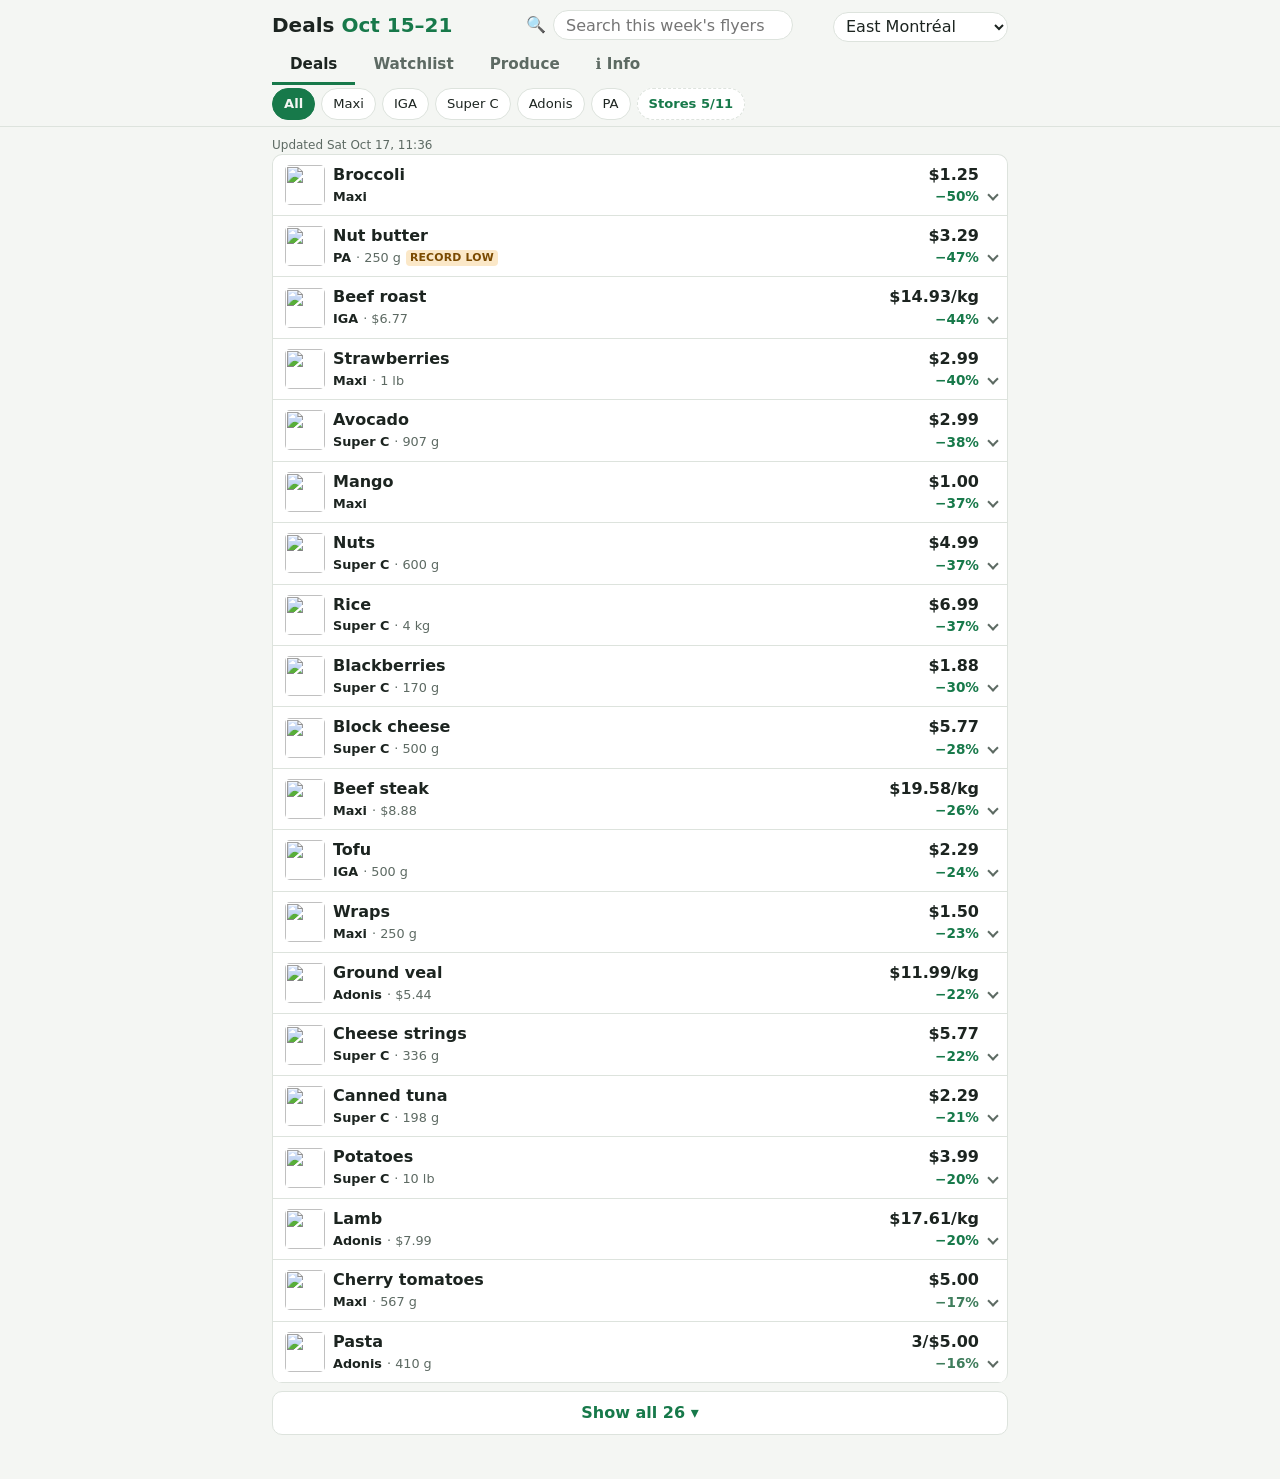
==== east/index.html @ b019588c "site 2026-10-17T15:37:17Z" ====
<!doctype html>
<html lang="en">
<head>
<meta charset="utf-8">
<meta name="viewport" content="width=device-width, initial-scale=1">
<meta name="robots" content="noindex,nofollow">
<title>Deals Oct 15–21</title>
<link rel="stylesheet" href="../style.css">
<script>
(function () {
  var tab = location.hash.slice(1), root = document.documentElement;
  root.className = "js";
  root.dataset.tab = /^(watchlist|produce|info)$/.test(tab) ? tab : "deals";
})();
</script>
</head>
<body>
<div class="top">
  <div class="top-in">
    <header class="page-head">
      <div class="title">
        <h1>Deals <span class="week">Oct 15–21</span></h1>
        <div class="search" role="search">
          <button type="button" class="search-open" aria-label="Search">🔍</button>
          <input type="search" placeholder="Search this week's flyers" aria-label="Search this week's flyers" autocomplete="off" spellcheck="false">
          <button type="button" class="search-x" aria-label="Close search">×</button>
        </div>
      </div>
      <select class="region" aria-label="Region">
        <option value="">Downtown (H3H)</option>
        <option value="laval">Laval</option>
        <option value="longueuil">Longueuil</option>
        <option value="westisland">West Island</option>
        <option value="east" selected>East Montréal</option>
      </select>
    </header>
    <div class="tabs" role="tablist" aria-label="Sections">
      <a class="tab" role="tab" id="tab-deals" href="#deals" aria-controls="deals" aria-selected="true">Deals</a>
      <a class="tab" role="tab" id="tab-watchlist" href="#watchlist" aria-controls="watchlist" aria-selected="false">Watchlist</a>
      <a class="tab" role="tab" id="tab-produce" href="#produce" aria-controls="produce" aria-selected="false">Produce</a>
      <a class="tab" role="tab" id="tab-info" href="#info" aria-controls="info" aria-selected="false"><span aria-hidden="true">ℹ</span><span class="info-word"> Info</span></a>
    </div>
    <nav class="filter" aria-label="Filter by store">
      <button type="button" data-filter="" aria-pressed="true">All</button>
      <button type="button" data-filter="maxi" aria-pressed="false">Maxi</button>
      <button type="button" data-filter="iga" aria-pressed="false">IGA</button>
      <button type="button" data-filter="superc" aria-pressed="false">Super C</button>
      <button type="button" data-filter="adonis" aria-pressed="false">Adonis</button>
      <button type="button" data-filter="pa" aria-pressed="false">PA</button>
      <button type="button" data-filter="metro" aria-pressed="false" hidden>Metro</button>
      <button type="button" data-filter="provigo" aria-pressed="false" hidden>Provigo</button>
      <button type="button" data-filter="walmart" aria-pressed="false" hidden>Walmart</button>
      <button type="button" data-filter="kimphat" aria-pressed="false" hidden>Kim Phat</button>
      <button type="button" data-filter="costco" aria-pressed="false" hidden>Costco</button>
      <button type="button" data-filter="clubentrepot" aria-pressed="false" hidden>Club Entrepôt</button>
      <button type="button" class="stores-chip" aria-expanded="false" aria-controls="picker">Stores</button>
    </nav>
    <div class="picker" id="picker" hidden>
      <fieldset>
        <legend>Grocery</legend>
        <label><input type="checkbox" value="maxi" checked> Maxi</label>
        <label><input type="checkbox" value="iga" checked> IGA</label>
        <label><input type="checkbox" value="superc" checked> Super C</label>
        <label><input type="checkbox" value="adonis" checked> Adonis</label>
        <label><input type="checkbox" value="pa" checked> PA</label>
        <label><input type="checkbox" value="metro"> Metro</label>
        <label><input type="checkbox" value="provigo"> Provigo</label>
        <label><input type="checkbox" value="walmart"> Walmart</label>
        <label><input type="checkbox" value="kimphat"> Kim Phat</label>
      </fieldset>
      <fieldset>
        <legend>Bulk</legend>
        <p class="muted">big packs: shown for comparison, never rated</p>
        <label><input type="checkbox" value="costco"> Costco</label>
        <label><input type="checkbox" value="clubentrepot"> Club Entrepôt</label>
      </fieldset>
      <div class="picker-end">
        <button type="button" data-pick="all">All</button>
        <button type="button" data-pick="none">None</button>
        <button type="button" class="done">Done</button>
      </div>
    </div>
  </div>
</div>
<main>
<p class="updated">Updated Sat Oct 17, 11:36</p>
<section class="panel" id="deals" role="tabpanel" aria-labelledby="tab-deals">
  <h2>Great &amp; good deals</h2>
  <ul class="rows" data-cap="20">
  <li class="entry" data-pid="squash">
    <details class="row" data-chain="kimphat" data-i="0" data-up="0.8378" data-bp="0.84">
  <summary><span class="line">
    <span class="photo"><img src="https://f.wishabi.net/page_items/437237137/1791947778/extra_large.jpg" alt="" loading="lazy" width="40" height="40"></span>
    <span class="l1">
      <span class="name">Squash</span>
    </span>
    <span class="r1"><span class="medal" role="img" aria-label="Best price" title="Cheapest of your stores, at or below usual">🥇</span> <span class="unit">$0.84/kg</span></span>
    <span class="l2">
      <span class="store">Kim Phat</span>
      <span class="sale">$0.38</span>
      <span class="usual">usual $3.24/kg</span>
      <span class="badge record">RECORD LOW</span>
<span class="badge close" hidden>CLOSE</span>      <span class="pct great" title="Great deal">−74%</span>
    </span>
  </span></summary>
  <div class="more">
    <p class="flyer-name">COURGE BUTTERCUP</p>
    <p>
      usual $3.24/kg
      · 6-month low $1.94/kg at Maxi
      · valid Oct 15–21
    </p>
    <p><a href="https://flipp.com/fr-ca/montreal-qc/item/1047462516?postal_code=H1N1A1" target="_blank" rel="noopener">See it in the flyer ↗</a></p>
    <div class="others">
      <div class="other" data-chain="walmart" data-bp="2.14"><a class="store" href="https://flipp.com/fr-ca/montreal-qc/item/1047085682?postal_code=H1N1A1" target="_blank" rel="noopener">Walmart</a> <span class="medal" role="img" aria-label="Best price" title="Cheapest of your stores, at or below usual" hidden>🥇</span> <span class="sale">$0.97</span> <span class="unit">$2.14/kg</span> <span class="pct great" title="Great deal">−34%</span> </div>
      <div class="other" data-chain="metro" data-bp="3.17"><a class="store" href="https://flipp.com/fr-ca/montreal-qc/item/1046481438?postal_code=H1N1A1" target="_blank" rel="noopener">Metro</a> <span class="medal" role="img" aria-label="Best price" title="Cheapest of your stores, at or below usual" hidden>🥇</span> <span class="sale">$1.44</span> <span class="unit">$3.17/kg</span> <span class="pct">−2%</span> </div>
      <div class="other" data-chain="iga" data-bp="3.24"><a class="store" href="https://flipp.com/fr-ca/montreal-qc/item/1046446254?postal_code=H1N1A1" target="_blank" rel="noopener">IGA</a> <span class="medal" role="img" aria-label="Best price" title="Cheapest of your stores, at or below usual" hidden>🥇</span> <span class="sale">Avec carte Scène+ $1.47</span> <span class="unit">$3.24/kg</span> <span class="pct">0%</span> <span class="badge member">MEMBER</span></div>
      <div class="other" data-chain="adonis" data-bp="3.28"><a class="store" href="https://flipp.com/fr-ca/montreal-qc/item/1046708071?postal_code=H1N1A1" target="_blank" rel="noopener">Adonis</a> <span class="medal" role="img" aria-label="Best price" title="Cheapest of your stores, at or below usual" hidden>🥇</span> <span class="sale">$1.49</span> <span class="unit">$3.28/kg</span> <span class="pct up">+1%</span> </div>
    </div>
  </div>
</details>

<details class="row second" data-chain="walmart" data-i="1" data-up="2.1385" data-bp="2.14" hidden>
  <summary><span class="line">
    <span class="photo"><img src="https://f.wishabi.net/page_items/436824166/1791789837/extra_large.jpg" alt="" loading="lazy" width="40" height="40"></span>
    <span class="l1">
      <span class="name">Squash</span>
    </span>
    <span class="r1"><span class="medal" role="img" aria-label="Best price" title="Cheapest of your stores, at or below usual" hidden>🥇</span> <span class="unit">$2.14/kg</span></span>
    <span class="l2">
      <span class="store">Walmart</span>
      <span class="sale">$0.97</span>
      <span class="usual">usual $3.24/kg</span>
      
<span class="badge close" hidden>CLOSE</span>      <span class="pct great" title="Great deal">−34%</span>
    </span>
  </span></summary>
  <div class="more">
    <p class="flyer-name">Courges poivrées, musquées ou spaghettis</p>
    <p>
      usual $3.24/kg
      · 6-month low $1.94/kg at Maxi
      · valid Oct 15–21
    </p>
    <p><a href="https://flipp.com/fr-ca/montreal-qc/item/1047085682?postal_code=H1N1A1" target="_blank" rel="noopener">See it in the flyer ↗</a></p>
    <div class="others">
      <div class="other" data-chain="kimphat" data-bp="0.84"><a class="store" href="https://flipp.com/fr-ca/montreal-qc/item/1047462516?postal_code=H1N1A1" target="_blank" rel="noopener">Kim Phat</a> <span class="medal" role="img" aria-label="Best price" title="Cheapest of your stores, at or below usual">🥇</span> <span class="sale">$0.38</span> <span class="unit">$0.84/kg</span> <span class="pct great" title="Great deal">−74%</span> <span class="badge record">RECORD LOW</span></div>
      <div class="other" data-chain="metro" data-bp="3.17"><a class="store" href="https://flipp.com/fr-ca/montreal-qc/item/1046481438?postal_code=H1N1A1" target="_blank" rel="noopener">Metro</a> <span class="medal" role="img" aria-label="Best price" title="Cheapest of your stores, at or below usual" hidden>🥇</span> <span class="sale">$1.44</span> <span class="unit">$3.17/kg</span> <span class="pct">−2%</span> </div>
      <div class="other" data-chain="iga" data-bp="3.24"><a class="store" href="https://flipp.com/fr-ca/montreal-qc/item/1046446254?postal_code=H1N1A1" target="_blank" rel="noopener">IGA</a> <span class="medal" role="img" aria-label="Best price" title="Cheapest of your stores, at or below usual" hidden>🥇</span> <span class="sale">Avec carte Scène+ $1.47</span> <span class="unit">$3.24/kg</span> <span class="pct">0%</span> <span class="badge member">MEMBER</span></div>
      <div class="other" data-chain="adonis" data-bp="3.28"><a class="store" href="https://flipp.com/fr-ca/montreal-qc/item/1046708071?postal_code=H1N1A1" target="_blank" rel="noopener">Adonis</a> <span class="medal" role="img" aria-label="Best price" title="Cheapest of your stores, at or below usual" hidden>🥇</span> <span class="sale">$1.49</span> <span class="unit">$3.28/kg</span> <span class="pct up">+1%</span> </div>
    </div>
  </div>
</details>
<details class="row second" data-chain="metro" data-i="2" data-up="3.1747" data-bp="3.17" hidden>
  <summary><span class="line">
    <span class="photo"><img src="https://f.wishabi.net/page_items/436825727/1791442100/extra_large.jpg" alt="" loading="lazy" width="40" height="40"></span>
    <span class="l1">
      <span class="name">Squash</span>
    </span>
    <span class="r1"><span class="medal" role="img" aria-label="Best price" title="Cheapest of your stores, at or below usual" hidden>🥇</span> <span class="unit">$3.17/kg</span></span>
    <span class="l2">
      <span class="store">Metro</span>
      <span class="sale">$1.44</span>
      <span class="usual">usual $3.24/kg</span>
      
<span class="badge close" hidden>CLOSE</span>      <span class="pct">−2%</span>
    </span>
  </span></summary>
  <div class="more">
    <p class="flyer-name">COURGES</p>
    <p>
      usual $3.24/kg
      · 6-month low $1.94/kg at Maxi
      · valid Oct 15–21
    </p>
    <p><a href="https://flipp.com/fr-ca/montreal-qc/item/1046481438?postal_code=H1N1A1" target="_blank" rel="noopener">See it in the flyer ↗</a></p>
    <div class="others">
      <div class="other" data-chain="kimphat" data-bp="0.84"><a class="store" href="https://flipp.com/fr-ca/montreal-qc/item/1047462516?postal_code=H1N1A1" target="_blank" rel="noopener">Kim Phat</a> <span class="medal" role="img" aria-label="Best price" title="Cheapest of your stores, at or below usual">🥇</span> <span class="sale">$0.38</span> <span class="unit">$0.84/kg</span> <span class="pct great" title="Great deal">−74%</span> <span class="badge record">RECORD LOW</span></div>
      <div class="other" data-chain="walmart" data-bp="2.14"><a class="store" href="https://flipp.com/fr-ca/montreal-qc/item/1047085682?postal_code=H1N1A1" target="_blank" rel="noopener">Walmart</a> <span class="medal" role="img" aria-label="Best price" title="Cheapest of your stores, at or below usual" hidden>🥇</span> <span class="sale">$0.97</span> <span class="unit">$2.14/kg</span> <span class="pct great" title="Great deal">−34%</span> </div>
      <div class="other" data-chain="iga" data-bp="3.24"><a class="store" href="https://flipp.com/fr-ca/montreal-qc/item/1046446254?postal_code=H1N1A1" target="_blank" rel="noopener">IGA</a> <span class="medal" role="img" aria-label="Best price" title="Cheapest of your stores, at or below usual" hidden>🥇</span> <span class="sale">Avec carte Scène+ $1.47</span> <span class="unit">$3.24/kg</span> <span class="pct">0%</span> <span class="badge member">MEMBER</span></div>
      <div class="other" data-chain="adonis" data-bp="3.28"><a class="store" href="https://flipp.com/fr-ca/montreal-qc/item/1046708071?postal_code=H1N1A1" target="_blank" rel="noopener">Adonis</a> <span class="medal" role="img" aria-label="Best price" title="Cheapest of your stores, at or below usual" hidden>🥇</span> <span class="sale">$1.49</span> <span class="unit">$3.28/kg</span> <span class="pct up">+1%</span> </div>
    </div>
  </div>
</details>
<details class="row second" data-chain="iga" data-i="3" data-up="3.2400" data-bp="3.24" hidden>
  <summary><span class="line">
    <span class="photo"><img src="https://f.wishabi.net/page_items/436766231/1791427517/extra_large.jpg" alt="" loading="lazy" width="40" height="40"></span>
    <span class="l1">
      <span class="name">Squash</span>
    </span>
    <span class="r1"><span class="medal" role="img" aria-label="Best price" title="Cheapest of your stores, at or below usual" hidden>🥇</span> <span class="unit">$3.24/kg</span></span>
    <span class="l2">
      <span class="store">IGA</span>
      <span class="sale">$1.47</span>
      <span class="usual">usual $3.24/kg</span>
      <span class="badge member">MEMBER</span>
<span class="badge close" hidden>CLOSE</span>      <span class="pct">0%</span>
    </span>
  </span></summary>
  <div class="more">
    <p class="flyer-name">COURGES</p>
    <p>
      Avec carte Scène+ $1.47 ·
      usual $3.24/kg
      · 6-month low $1.94/kg at Maxi
      · valid Oct 15–21
    </p>
    <p><a href="https://flipp.com/fr-ca/montreal-qc/item/1046446254?postal_code=H1N1A1" target="_blank" rel="noopener">See it in the flyer ↗</a></p>
    <div class="others">
      <div class="other" data-chain="kimphat" data-bp="0.84"><a class="store" href="https://flipp.com/fr-ca/montreal-qc/item/1047462516?postal_code=H1N1A1" target="_blank" rel="noopener">Kim Phat</a> <span class="medal" role="img" aria-label="Best price" title="Cheapest of your stores, at or below usual">🥇</span> <span class="sale">$0.38</span> <span class="unit">$0.84/kg</span> <span class="pct great" title="Great deal">−74%</span> <span class="badge record">RECORD LOW</span></div>
      <div class="other" data-chain="walmart" data-bp="2.14"><a class="store" href="https://flipp.com/fr-ca/montreal-qc/item/1047085682?postal_code=H1N1A1" target="_blank" rel="noopener">Walmart</a> <span class="medal" role="img" aria-label="Best price" title="Cheapest of your stores, at or below usual" hidden>🥇</span> <span class="sale">$0.97</span> <span class="unit">$2.14/kg</span> <span class="pct great" title="Great deal">−34%</span> </div>
      <div class="other" data-chain="metro" data-bp="3.17"><a class="store" href="https://flipp.com/fr-ca/montreal-qc/item/1046481438?postal_code=H1N1A1" target="_blank" rel="noopener">Metro</a> <span class="medal" role="img" aria-label="Best price" title="Cheapest of your stores, at or below usual" hidden>🥇</span> <span class="sale">$1.44</span> <span class="unit">$3.17/kg</span> <span class="pct">−2%</span> </div>
      <div class="other" data-chain="adonis" data-bp="3.28"><a class="store" href="https://flipp.com/fr-ca/montreal-qc/item/1046708071?postal_code=H1N1A1" target="_blank" rel="noopener">Adonis</a> <span class="medal" role="img" aria-label="Best price" title="Cheapest of your stores, at or below usual" hidden>🥇</span> <span class="sale">$1.49</span> <span class="unit">$3.28/kg</span> <span class="pct up">+1%</span> </div>
    </div>
  </div>
</details>
<details class="row second" data-chain="adonis" data-i="4" data-up="3.2800" data-bp="3.28" hidden>
  <summary><span class="line">
    <span class="photo"><img src="https://f.wishabi.net/page_items/436891201/1791520005/extra_large.jpg" alt="" loading="lazy" width="40" height="40"></span>
    <span class="l1">
      <span class="name">Squash</span>
    </span>
    <span class="r1"><span class="medal" role="img" aria-label="Best price" title="Cheapest of your stores, at or below usual" hidden>🥇</span> <span class="unit">$3.28/kg</span></span>
    <span class="l2">
      <span class="store">Adonis</span>
      <span class="sale">$1.49</span>
      <span class="usual">usual $3.24/kg</span>
      
<span class="badge close" hidden>CLOSE</span>      <span class="pct up">+1%</span>
    </span>
  </span></summary>
  <div class="more">
    <p class="flyer-name">courges dures</p>
    <p>
      usual $3.24/kg
      · 6-month low $1.94/kg at Maxi
      · valid Oct 15–21
    </p>
    <p><a href="https://flipp.com/fr-ca/montreal-qc/item/1046708071?postal_code=H1N1A1" target="_blank" rel="noopener">See it in the flyer ↗</a></p>
    <div class="others">
      <div class="other" data-chain="kimphat" data-bp="0.84"><a class="store" href="https://flipp.com/fr-ca/montreal-qc/item/1047462516?postal_code=H1N1A1" target="_blank" rel="noopener">Kim Phat</a> <span class="medal" role="img" aria-label="Best price" title="Cheapest of your stores, at or below usual">🥇</span> <span class="sale">$0.38</span> <span class="unit">$0.84/kg</span> <span class="pct great" title="Great deal">−74%</span> <span class="badge record">RECORD LOW</span></div>
      <div class="other" data-chain="walmart" data-bp="2.14"><a class="store" href="https://flipp.com/fr-ca/montreal-qc/item/1047085682?postal_code=H1N1A1" target="_blank" rel="noopener">Walmart</a> <span class="medal" role="img" aria-label="Best price" title="Cheapest of your stores, at or below usual" hidden>🥇</span> <span class="sale">$0.97</span> <span class="unit">$2.14/kg</span> <span class="pct great" title="Great deal">−34%</span> </div>
      <div class="other" data-chain="metro" data-bp="3.17"><a class="store" href="https://flipp.com/fr-ca/montreal-qc/item/1046481438?postal_code=H1N1A1" target="_blank" rel="noopener">Metro</a> <span class="medal" role="img" aria-label="Best price" title="Cheapest of your stores, at or below usual" hidden>🥇</span> <span class="sale">$1.44</span> <span class="unit">$3.17/kg</span> <span class="pct">−2%</span> </div>
      <div class="other" data-chain="iga" data-bp="3.24"><a class="store" href="https://flipp.com/fr-ca/montreal-qc/item/1046446254?postal_code=H1N1A1" target="_blank" rel="noopener">IGA</a> <span class="medal" role="img" aria-label="Best price" title="Cheapest of your stores, at or below usual" hidden>🥇</span> <span class="sale">Avec carte Scène+ $1.47</span> <span class="unit">$3.24/kg</span> <span class="pct">0%</span> <span class="badge member">MEMBER</span></div>
    </div>
  </div>
</details>

  </li>
  <li class="entry" data-pid="pasta">
    <details class="row" data-chain="metro" data-i="0" data-up="2.2002" data-bp="2.20">
  <summary><span class="line">
    <span class="photo"><img src="https://f.wishabi.net/page_items/436825590/1791489029/extra_large.jpg" alt="" loading="lazy" width="40" height="40"></span>
    <span class="l1">
      <span class="name">Pasta</span>
    </span>
    <span class="r1"><span class="medal" role="img" aria-label="Best price" title="Cheapest of your stores, at or below usual">🥇</span> <span class="unit">2/$4.00</span></span>
    <span class="l2">
      <span class="store">Metro</span>
       <span class="size">909 g</span>
      <span class="usual">usual $4.85/kg</span>
      
<span class="badge close" hidden>CLOSE</span>      <span class="pct great" title="Great deal">−55%</span>
    </span>
  </span></summary>
  <div class="more">
    <p class="flyer-name">PÂTES SELECTION</p>
    <p>
      $2.20/kg ·
      usual $4.85/kg
      · 6-month low $1.11/kg at IGA
      · valid Oct 15–21
    </p>
    <p><a href="https://flipp.com/fr-ca/montreal-qc/item/1046483049?postal_code=H1N1A1" target="_blank" rel="noopener">See it in the flyer ↗</a></p>
    <div class="others">
      <div class="other" data-chain="provigo" data-bp="3.06"><a class="store" href="https://flipp.com/fr-ca/montreal-qc/item/1046915387?postal_code=H1N1A1" target="_blank" rel="noopener">Provigo</a> <span class="medal" role="img" aria-label="Best price" title="Cheapest of your stores, at or below usual" hidden>🥇</span> <span class="pay">$2.75</span> <span class="size">900 g</span> <span class="per">$3.06/kg</span> <span class="pct great" title="Great deal">−37%</span> </div>
      <div class="other" data-chain="kimphat" data-bp="3.48"><a class="store" href="https://flipp.com/fr-ca/montreal-qc/item/1047462363?postal_code=H1N1A1" target="_blank" rel="noopener">Kim Phat</a> <span class="medal" role="img" aria-label="Best price" title="Cheapest of your stores, at or below usual" hidden>🥇</span> <span class="pay">$46.99</span> <span class="size">36 × 375 g</span> <span class="per">$3.48/kg</span>  </div>
      <div class="other" data-chain="adonis" data-bp="4.07"><a class="store" href="https://flipp.com/fr-ca/montreal-qc/item/1046708008?postal_code=H1N1A1" target="_blank" rel="noopener">Adonis</a> <span class="medal" role="img" aria-label="Best price" title="Cheapest of your stores, at or below usual" hidden>🥇</span> <span class="pay">3/$5.00</span> <span class="size">410 g</span> <span class="per">$4.07/kg</span> <span class="pct good" title="Good deal">−16%</span> </div>
      <div class="other" data-chain="walmart" data-bp="4.86"><a class="store" href="https://flipp.com/fr-ca/montreal-qc/item/1047228709?postal_code=H1N1A1" target="_blank" rel="noopener">Walmart</a> <span class="medal" role="img" aria-label="Best price" title="Cheapest of your stores, at or below usual" hidden>🥇</span> <span class="pay">$0.34</span> <span class="size">70 g</span> <span class="per">$4.86/kg</span> <span class="pct">0%</span> </div>
      <div class="other" data-chain="iga" data-bp="5.48"><a class="store" href="https://flipp.com/fr-ca/montreal-qc/item/1046445078?postal_code=H1N1A1" target="_blank" rel="noopener">IGA</a> <span class="medal" role="img" aria-label="Best price" title="Cheapest of your stores, at or below usual" hidden>🥇</span> <span class="pay">2/$4.98</span> <span class="size">454 g</span> <span class="per">$5.48/kg</span> <span class="pct up">+13%</span> </div>
      <div class="other" data-chain="superc" data-bp="8.21"><a class="store" href="https://flipp.com/fr-ca/montreal-qc/item/1046584185?postal_code=H1N1A1" target="_blank" rel="noopener">Super C</a> <span class="medal" role="img" aria-label="Best price" title="Cheapest of your stores, at or below usual" hidden>🥇</span> <span class="pay">$2.79</span> <span class="size">340 g</span> <span class="per">$8.21/kg</span> <span class="pct up">+69%</span> </div>
    </div>
  </div>
</details>

<details class="row second" data-chain="provigo" data-i="1" data-up="3.0556" data-bp="3.06" hidden>
  <summary><span class="line">
    <span class="photo"><img src="https://f.wishabi.net/page_items/437063922/1791590988/extra_large.jpg" alt="" loading="lazy" width="40" height="40"></span>
    <span class="l1">
      <span class="name">Pasta</span>
    </span>
    <span class="r1"><span class="medal" role="img" aria-label="Best price" title="Cheapest of your stores, at or below usual" hidden>🥇</span> <span class="unit">$2.75</span></span>
    <span class="l2">
      <span class="store">Provigo</span>
       <span class="size">900 g</span>
      <span class="usual">usual $4.85/kg</span>
      
<span class="badge close" hidden>CLOSE</span>      <span class="pct great" title="Great deal">−37%</span>
    </span>
  </span></summary>
  <div class="more">
    <p class="flyer-name">PÂTES ITALPASTA</p>
    <p>
      $3.06/kg ·
      usual $4.85/kg
      · 6-month low $1.11/kg at IGA
      · valid Oct 15–21
    </p>
    <p><a href="https://flipp.com/fr-ca/montreal-qc/item/1046915387?postal_code=H1N1A1" target="_blank" rel="noopener">See it in the flyer ↗</a></p>
    <div class="others">
      <div class="other" data-chain="metro" data-bp="2.20"><a class="store" href="https://flipp.com/fr-ca/montreal-qc/item/1046483049?postal_code=H1N1A1" target="_blank" rel="noopener">Metro</a> <span class="medal" role="img" aria-label="Best price" title="Cheapest of your stores, at or below usual">🥇</span> <span class="pay">2/$4.00</span> <span class="size">909 g</span> <span class="per">$2.20/kg</span> <span class="pct great" title="Great deal">−55%</span> </div>
      <div class="other" data-chain="kimphat" data-bp="3.48"><a class="store" href="https://flipp.com/fr-ca/montreal-qc/item/1047462363?postal_code=H1N1A1" target="_blank" rel="noopener">Kim Phat</a> <span class="medal" role="img" aria-label="Best price" title="Cheapest of your stores, at or below usual" hidden>🥇</span> <span class="pay">$46.99</span> <span class="size">36 × 375 g</span> <span class="per">$3.48/kg</span>  </div>
      <div class="other" data-chain="adonis" data-bp="4.07"><a class="store" href="https://flipp.com/fr-ca/montreal-qc/item/1046708008?postal_code=H1N1A1" target="_blank" rel="noopener">Adonis</a> <span class="medal" role="img" aria-label="Best price" title="Cheapest of your stores, at or below usual" hidden>🥇</span> <span class="pay">3/$5.00</span> <span class="size">410 g</span> <span class="per">$4.07/kg</span> <span class="pct good" title="Good deal">−16%</span> </div>
      <div class="other" data-chain="walmart" data-bp="4.86"><a class="store" href="https://flipp.com/fr-ca/montreal-qc/item/1047228709?postal_code=H1N1A1" target="_blank" rel="noopener">Walmart</a> <span class="medal" role="img" aria-label="Best price" title="Cheapest of your stores, at or below usual" hidden>🥇</span> <span class="pay">$0.34</span> <span class="size">70 g</span> <span class="per">$4.86/kg</span> <span class="pct">0%</span> </div>
      <div class="other" data-chain="iga" data-bp="5.48"><a class="store" href="https://flipp.com/fr-ca/montreal-qc/item/1046445078?postal_code=H1N1A1" target="_blank" rel="noopener">IGA</a> <span class="medal" role="img" aria-label="Best price" title="Cheapest of your stores, at or below usual" hidden>🥇</span> <span class="pay">2/$4.98</span> <span class="size">454 g</span> <span class="per">$5.48/kg</span> <span class="pct up">+13%</span> </div>
      <div class="other" data-chain="superc" data-bp="8.21"><a class="store" href="https://flipp.com/fr-ca/montreal-qc/item/1046584185?postal_code=H1N1A1" target="_blank" rel="noopener">Super C</a> <span class="medal" role="img" aria-label="Best price" title="Cheapest of your stores, at or below usual" hidden>🥇</span> <span class="pay">$2.79</span> <span class="size">340 g</span> <span class="per">$8.21/kg</span> <span class="pct up">+69%</span> </div>
    </div>
  </div>
</details>
<details class="row second" data-chain="kimphat" data-i="2" data-up="3.4807" data-bp="3.48" hidden>
  <summary><span class="line">
    <span class="photo"><img src="https://f.wishabi.net/page_items/437237071/1791947768/extra_large.jpg" alt="" loading="lazy" width="40" height="40"></span>
    <span class="l1">
      <span class="name">Pasta</span>
    </span>
    <span class="r1"><span class="medal" role="img" aria-label="Best price" title="Cheapest of your stores, at or below usual" hidden>🥇</span> <span class="unit">$46.99</span></span>
    <span class="l2">
      <span class="store">Kim Phat</span>
       <span class="size">36 × 375 g</span>
      <span class="usual">usual $4.85/kg</span>
      
<span class="badge close" hidden>CLOSE</span>      
    </span>
  </span></summary>
  <div class="more">
    <p class="flyer-name">BUN TUOI VERMICELLE DE RIZ</p>
    <p>
      $3.48/kg ·
      usual $4.85/kg
      · 6-month low $1.11/kg at IGA
      · valid Oct 15–21
    </p>
    <p><a href="https://flipp.com/fr-ca/montreal-qc/item/1047462363?postal_code=H1N1A1" target="_blank" rel="noopener">See it in the flyer ↗</a></p>
    <div class="others">
      <div class="other" data-chain="metro" data-bp="2.20"><a class="store" href="https://flipp.com/fr-ca/montreal-qc/item/1046483049?postal_code=H1N1A1" target="_blank" rel="noopener">Metro</a> <span class="medal" role="img" aria-label="Best price" title="Cheapest of your stores, at or below usual">🥇</span> <span class="pay">2/$4.00</span> <span class="size">909 g</span> <span class="per">$2.20/kg</span> <span class="pct great" title="Great deal">−55%</span> </div>
      <div class="other" data-chain="provigo" data-bp="3.06"><a class="store" href="https://flipp.com/fr-ca/montreal-qc/item/1046915387?postal_code=H1N1A1" target="_blank" rel="noopener">Provigo</a> <span class="medal" role="img" aria-label="Best price" title="Cheapest of your stores, at or below usual" hidden>🥇</span> <span class="pay">$2.75</span> <span class="size">900 g</span> <span class="per">$3.06/kg</span> <span class="pct great" title="Great deal">−37%</span> </div>
      <div class="other" data-chain="adonis" data-bp="4.07"><a class="store" href="https://flipp.com/fr-ca/montreal-qc/item/1046708008?postal_code=H1N1A1" target="_blank" rel="noopener">Adonis</a> <span class="medal" role="img" aria-label="Best price" title="Cheapest of your stores, at or below usual" hidden>🥇</span> <span class="pay">3/$5.00</span> <span class="size">410 g</span> <span class="per">$4.07/kg</span> <span class="pct good" title="Good deal">−16%</span> </div>
      <div class="other" data-chain="walmart" data-bp="4.86"><a class="store" href="https://flipp.com/fr-ca/montreal-qc/item/1047228709?postal_code=H1N1A1" target="_blank" rel="noopener">Walmart</a> <span class="medal" role="img" aria-label="Best price" title="Cheapest of your stores, at or below usual" hidden>🥇</span> <span class="pay">$0.34</span> <span class="size">70 g</span> <span class="per">$4.86/kg</span> <span class="pct">0%</span> </div>
      <div class="other" data-chain="iga" data-bp="5.48"><a class="store" href="https://flipp.com/fr-ca/montreal-qc/item/1046445078?postal_code=H1N1A1" target="_blank" rel="noopener">IGA</a> <span class="medal" role="img" aria-label="Best price" title="Cheapest of your stores, at or below usual" hidden>🥇</span> <span class="pay">2/$4.98</span> <span class="size">454 g</span> <span class="per">$5.48/kg</span> <span class="pct up">+13%</span> </div>
      <div class="other" data-chain="superc" data-bp="8.21"><a class="store" href="https://flipp.com/fr-ca/montreal-qc/item/1046584185?postal_code=H1N1A1" target="_blank" rel="noopener">Super C</a> <span class="medal" role="img" aria-label="Best price" title="Cheapest of your stores, at or below usual" hidden>🥇</span> <span class="pay">$2.79</span> <span class="size">340 g</span> <span class="per">$8.21/kg</span> <span class="pct up">+69%</span> </div>
    </div>
  </div>
</details>
<details class="row second" data-chain="adonis" data-i="3" data-up="4.0650" data-bp="4.07" hidden>
  <summary><span class="line">
    <span class="photo"><img src="https://f.wishabi.net/page_items/436891113/1791519989/extra_large.jpg" alt="" loading="lazy" width="40" height="40"></span>
    <span class="l1">
      <span class="name">Pasta</span>
    </span>
    <span class="r1"><span class="medal" role="img" aria-label="Best price" title="Cheapest of your stores, at or below usual" hidden>🥇</span> <span class="unit">3/$5.00</span></span>
    <span class="l2">
      <span class="store">Adonis</span>
       <span class="size">410 g</span>
      <span class="usual">usual $4.85/kg</span>
      
<span class="badge close" hidden>CLOSE</span>      <span class="pct good" title="Good deal">−16%</span>
    </span>
  </span></summary>
  <div class="more">
    <p class="flyer-name">PÂTES ALIMENTAIRES BARILLA</p>
    <p>
      $4.07/kg ·
      usual $4.85/kg
      · 6-month low $1.11/kg at IGA
      · valid Oct 15–21
    </p>
    <p><a href="https://flipp.com/fr-ca/montreal-qc/item/1046708008?postal_code=H1N1A1" target="_blank" rel="noopener">See it in the flyer ↗</a></p>
    <div class="others">
      <div class="other" data-chain="metro" data-bp="2.20"><a class="store" href="https://flipp.com/fr-ca/montreal-qc/item/1046483049?postal_code=H1N1A1" target="_blank" rel="noopener">Metro</a> <span class="medal" role="img" aria-label="Best price" title="Cheapest of your stores, at or below usual">🥇</span> <span class="pay">2/$4.00</span> <span class="size">909 g</span> <span class="per">$2.20/kg</span> <span class="pct great" title="Great deal">−55%</span> </div>
      <div class="other" data-chain="provigo" data-bp="3.06"><a class="store" href="https://flipp.com/fr-ca/montreal-qc/item/1046915387?postal_code=H1N1A1" target="_blank" rel="noopener">Provigo</a> <span class="medal" role="img" aria-label="Best price" title="Cheapest of your stores, at or below usual" hidden>🥇</span> <span class="pay">$2.75</span> <span class="size">900 g</span> <span class="per">$3.06/kg</span> <span class="pct great" title="Great deal">−37%</span> </div>
      <div class="other" data-chain="kimphat" data-bp="3.48"><a class="store" href="https://flipp.com/fr-ca/montreal-qc/item/1047462363?postal_code=H1N1A1" target="_blank" rel="noopener">Kim Phat</a> <span class="medal" role="img" aria-label="Best price" title="Cheapest of your stores, at or below usual" hidden>🥇</span> <span class="pay">$46.99</span> <span class="size">36 × 375 g</span> <span class="per">$3.48/kg</span>  </div>
      <div class="other" data-chain="walmart" data-bp="4.86"><a class="store" href="https://flipp.com/fr-ca/montreal-qc/item/1047228709?postal_code=H1N1A1" target="_blank" rel="noopener">Walmart</a> <span class="medal" role="img" aria-label="Best price" title="Cheapest of your stores, at or below usual" hidden>🥇</span> <span class="pay">$0.34</span> <span class="size">70 g</span> <span class="per">$4.86/kg</span> <span class="pct">0%</span> </div>
      <div class="other" data-chain="iga" data-bp="5.48"><a class="store" href="https://flipp.com/fr-ca/montreal-qc/item/1046445078?postal_code=H1N1A1" target="_blank" rel="noopener">IGA</a> <span class="medal" role="img" aria-label="Best price" title="Cheapest of your stores, at or below usual" hidden>🥇</span> <span class="pay">2/$4.98</span> <span class="size">454 g</span> <span class="per">$5.48/kg</span> <span class="pct up">+13%</span> </div>
      <div class="other" data-chain="superc" data-bp="8.21"><a class="store" href="https://flipp.com/fr-ca/montreal-qc/item/1046584185?postal_code=H1N1A1" target="_blank" rel="noopener">Super C</a> <span class="medal" role="img" aria-label="Best price" title="Cheapest of your stores, at or below usual" hidden>🥇</span> <span class="pay">$2.79</span> <span class="size">340 g</span> <span class="per">$8.21/kg</span> <span class="pct up">+69%</span> </div>
    </div>
  </div>
</details>
<details class="row second" data-chain="walmart" data-i="4" data-up="4.8571" data-bp="4.86" hidden>
  <summary><span class="line">
    <span class="photo"><img src="https://f.wishabi.net/page_items/437088111/1791694619/extra_large.jpg" alt="" loading="lazy" width="40" height="40"></span>
    <span class="l1">
      <span class="name">Pasta</span>
    </span>
    <span class="r1"><span class="medal" role="img" aria-label="Best price" title="Cheapest of your stores, at or below usual" hidden>🥇</span> <span class="unit">$0.34</span></span>
    <span class="l2">
      <span class="store">Walmart</span>
       <span class="size">70 g</span>
      <span class="usual">usual $4.85/kg</span>
      
<span class="badge close" hidden>CLOSE</span>      <span class="pct">0%</span>
    </span>
  </span></summary>
  <div class="more">
    <p class="flyer-name">Nouilles à saveur de masala Maggi</p>
    <p>
      $4.86/kg ·
      usual $4.85/kg
      · 6-month low $1.11/kg at IGA
      · valid Oct 15–21
    </p>
    <p><a href="https://flipp.com/fr-ca/montreal-qc/item/1047228709?postal_code=H1N1A1" target="_blank" rel="noopener">See it in the flyer ↗</a></p>
    <div class="others">
      <div class="other" data-chain="metro" data-bp="2.20"><a class="store" href="https://flipp.com/fr-ca/montreal-qc/item/1046483049?postal_code=H1N1A1" target="_blank" rel="noopener">Metro</a> <span class="medal" role="img" aria-label="Best price" title="Cheapest of your stores, at or below usual">🥇</span> <span class="pay">2/$4.00</span> <span class="size">909 g</span> <span class="per">$2.20/kg</span> <span class="pct great" title="Great deal">−55%</span> </div>
      <div class="other" data-chain="provigo" data-bp="3.06"><a class="store" href="https://flipp.com/fr-ca/montreal-qc/item/1046915387?postal_code=H1N1A1" target="_blank" rel="noopener">Provigo</a> <span class="medal" role="img" aria-label="Best price" title="Cheapest of your stores, at or below usual" hidden>🥇</span> <span class="pay">$2.75</span> <span class="size">900 g</span> <span class="per">$3.06/kg</span> <span class="pct great" title="Great deal">−37%</span> </div>
      <div class="other" data-chain="kimphat" data-bp="3.48"><a class="store" href="https://flipp.com/fr-ca/montreal-qc/item/1047462363?postal_code=H1N1A1" target="_blank" rel="noopener">Kim Phat</a> <span class="medal" role="img" aria-label="Best price" title="Cheapest of your stores, at or below usual" hidden>🥇</span> <span class="pay">$46.99</span> <span class="size">36 × 375 g</span> <span class="per">$3.48/kg</span>  </div>
      <div class="other" data-chain="adonis" data-bp="4.07"><a class="store" href="https://flipp.com/fr-ca/montreal-qc/item/1046708008?postal_code=H1N1A1" target="_blank" rel="noopener">Adonis</a> <span class="medal" role="img" aria-label="Best price" title="Cheapest of your stores, at or below usual" hidden>🥇</span> <span class="pay">3/$5.00</span> <span class="size">410 g</span> <span class="per">$4.07/kg</span> <span class="pct good" title="Good deal">−16%</span> </div>
      <div class="other" data-chain="iga" data-bp="5.48"><a class="store" href="https://flipp.com/fr-ca/montreal-qc/item/1046445078?postal_code=H1N1A1" target="_blank" rel="noopener">IGA</a> <span class="medal" role="img" aria-label="Best price" title="Cheapest of your stores, at or below usual" hidden>🥇</span> <span class="pay">2/$4.98</span> <span class="size">454 g</span> <span class="per">$5.48/kg</span> <span class="pct up">+13%</span> </div>
      <div class="other" data-chain="superc" data-bp="8.21"><a class="store" href="https://flipp.com/fr-ca/montreal-qc/item/1046584185?postal_code=H1N1A1" target="_blank" rel="noopener">Super C</a> <span class="medal" role="img" aria-label="Best price" title="Cheapest of your stores, at or below usual" hidden>🥇</span> <span class="pay">$2.79</span> <span class="size">340 g</span> <span class="per">$8.21/kg</span> <span class="pct up">+69%</span> </div>
    </div>
  </div>
</details>
<details class="row second" data-chain="iga" data-i="5" data-up="5.4846" data-bp="5.48" hidden>
  <summary><span class="line">
    <span class="photo"><img src="https://f.wishabi.net/page_items/436821469/1791427542/extra_large.jpg" alt="" loading="lazy" width="40" height="40"></span>
    <span class="l1">
      <span class="name">Pasta</span>
    </span>
    <span class="r1"><span class="medal" role="img" aria-label="Best price" title="Cheapest of your stores, at or below usual" hidden>🥇</span> <span class="unit">2/$4.98</span></span>
    <span class="l2">
      <span class="store">IGA</span>
       <span class="size">454 g</span>
      <span class="usual">usual $4.85/kg</span>
      
<span class="badge close" hidden>CLOSE</span>      <span class="pct up">+13%</span>
    </span>
  </span></summary>
  <div class="more">
    <p class="flyer-name">PÂTES ALIMENTAIRES STEFANO FAITA</p>
    <p>
      $5.48/kg ·
      usual $4.85/kg
      · 6-month low $1.11/kg at IGA
      · valid Oct 15–21
    </p>
    <p><a href="https://flipp.com/fr-ca/montreal-qc/item/1046445078?postal_code=H1N1A1" target="_blank" rel="noopener">See it in the flyer ↗</a></p>
    <div class="others">
      <div class="other" data-chain="metro" data-bp="2.20"><a class="store" href="https://flipp.com/fr-ca/montreal-qc/item/1046483049?postal_code=H1N1A1" target="_blank" rel="noopener">Metro</a> <span class="medal" role="img" aria-label="Best price" title="Cheapest of your stores, at or below usual">🥇</span> <span class="pay">2/$4.00</span> <span class="size">909 g</span> <span class="per">$2.20/kg</span> <span class="pct great" title="Great deal">−55%</span> </div>
      <div class="other" data-chain="provigo" data-bp="3.06"><a class="store" href="https://flipp.com/fr-ca/montreal-qc/item/1046915387?postal_code=H1N1A1" target="_blank" rel="noopener">Provigo</a> <span class="medal" role="img" aria-label="Best price" title="Cheapest of your stores, at or below usual" hidden>🥇</span> <span class="pay">$2.75</span> <span class="size">900 g</span> <span class="per">$3.06/kg</span> <span class="pct great" title="Great deal">−37%</span> </div>
      <div class="other" data-chain="kimphat" data-bp="3.48"><a class="store" href="https://flipp.com/fr-ca/montreal-qc/item/1047462363?postal_code=H1N1A1" target="_blank" rel="noopener">Kim Phat</a> <span class="medal" role="img" aria-label="Best price" title="Cheapest of your stores, at or below usual" hidden>🥇</span> <span class="pay">$46.99</span> <span class="size">36 × 375 g</span> <span class="per">$3.48/kg</span>  </div>
      <div class="other" data-chain="adonis" data-bp="4.07"><a class="store" href="https://flipp.com/fr-ca/montreal-qc/item/1046708008?postal_code=H1N1A1" target="_blank" rel="noopener">Adonis</a> <span class="medal" role="img" aria-label="Best price" title="Cheapest of your stores, at or below usual" hidden>🥇</span> <span class="pay">3/$5.00</span> <span class="size">410 g</span> <span class="per">$4.07/kg</span> <span class="pct good" title="Good deal">−16%</span> </div>
      <div class="other" data-chain="walmart" data-bp="4.86"><a class="store" href="https://flipp.com/fr-ca/montreal-qc/item/1047228709?postal_code=H1N1A1" target="_blank" rel="noopener">Walmart</a> <span class="medal" role="img" aria-label="Best price" title="Cheapest of your stores, at or below usual" hidden>🥇</span> <span class="pay">$0.34</span> <span class="size">70 g</span> <span class="per">$4.86/kg</span> <span class="pct">0%</span> </div>
      <div class="other" data-chain="superc" data-bp="8.21"><a class="store" href="https://flipp.com/fr-ca/montreal-qc/item/1046584185?postal_code=H1N1A1" target="_blank" rel="noopener">Super C</a> <span class="medal" role="img" aria-label="Best price" title="Cheapest of your stores, at or below usual" hidden>🥇</span> <span class="pay">$2.79</span> <span class="size">340 g</span> <span class="per">$8.21/kg</span> <span class="pct up">+69%</span> </div>
    </div>
  </div>
</details>
<details class="row second" data-chain="superc" data-i="6" data-up="8.2059" data-bp="8.21" hidden>
  <summary><span class="line">
    <span class="photo"><img src="https://f.wishabi.net/page_items/436856894/1791548842/extra_large.jpg" alt="" loading="lazy" width="40" height="40"></span>
    <span class="l1">
      <span class="name">Pasta</span>
    </span>
    <span class="r1"><span class="medal" role="img" aria-label="Best price" title="Cheapest of your stores, at or below usual" hidden>🥇</span> <span class="unit">$2.79</span></span>
    <span class="l2">
      <span class="store">Super C</span>
       <span class="size">340 g</span>
      <span class="usual">usual $4.85/kg</span>
      
<span class="badge close" hidden>CLOSE</span>      <span class="pct up">+69%</span>
    </span>
  </span></summary>
  <div class="more">
    <p class="flyer-name">NOUILLES AUX OEUFS NO YOLKS</p>
    <p>
      $8.21/kg ·
      usual $4.85/kg
      · 6-month low $1.11/kg at IGA
      · valid Oct 15–21
    </p>
    <p><a href="https://flipp.com/fr-ca/montreal-qc/item/1046584185?postal_code=H1N1A1" target="_blank" rel="noopener">See it in the flyer ↗</a></p>
    <div class="others">
      <div class="other" data-chain="metro" data-bp="2.20"><a class="store" href="https://flipp.com/fr-ca/montreal-qc/item/1046483049?postal_code=H1N1A1" target="_blank" rel="noopener">Metro</a> <span class="medal" role="img" aria-label="Best price" title="Cheapest of your stores, at or below usual">🥇</span> <span class="pay">2/$4.00</span> <span class="size">909 g</span> <span class="per">$2.20/kg</span> <span class="pct great" title="Great deal">−55%</span> </div>
      <div class="other" data-chain="provigo" data-bp="3.06"><a class="store" href="https://flipp.com/fr-ca/montreal-qc/item/1046915387?postal_code=H1N1A1" target="_blank" rel="noopener">Provigo</a> <span class="medal" role="img" aria-label="Best price" title="Cheapest of your stores, at or below usual" hidden>🥇</span> <span class="pay">$2.75</span> <span class="size">900 g</span> <span class="per">$3.06/kg</span> <span class="pct great" title="Great deal">−37%</span> </div>
      <div class="other" data-chain="kimphat" data-bp="3.48"><a class="store" href="https://flipp.com/fr-ca/montreal-qc/item/1047462363?postal_code=H1N1A1" target="_blank" rel="noopener">Kim Phat</a> <span class="medal" role="img" aria-label="Best price" title="Cheapest of your stores, at or below usual" hidden>🥇</span> <span class="pay">$46.99</span> <span class="size">36 × 375 g</span> <span class="per">$3.48/kg</span>  </div>
      <div class="other" data-chain="adonis" data-bp="4.07"><a class="store" href="https://flipp.com/fr-ca/montreal-qc/item/1046708008?postal_code=H1N1A1" target="_blank" rel="noopener">Adonis</a> <span class="medal" role="img" aria-label="Best price" title="Cheapest of your stores, at or below usual" hidden>🥇</span> <span class="pay">3/$5.00</span> <span class="size">410 g</span> <span class="per">$4.07/kg</span> <span class="pct good" title="Good deal">−16%</span> </div>
      <div class="other" data-chain="walmart" data-bp="4.86"><a class="store" href="https://flipp.com/fr-ca/montreal-qc/item/1047228709?postal_code=H1N1A1" target="_blank" rel="noopener">Walmart</a> <span class="medal" role="img" aria-label="Best price" title="Cheapest of your stores, at or below usual" hidden>🥇</span> <span class="pay">$0.34</span> <span class="size">70 g</span> <span class="per">$4.86/kg</span> <span class="pct">0%</span> </div>
      <div class="other" data-chain="iga" data-bp="5.48"><a class="store" href="https://flipp.com/fr-ca/montreal-qc/item/1046445078?postal_code=H1N1A1" target="_blank" rel="noopener">IGA</a> <span class="medal" role="img" aria-label="Best price" title="Cheapest of your stores, at or below usual" hidden>🥇</span> <span class="pay">2/$4.98</span> <span class="size">454 g</span> <span class="per">$5.48/kg</span> <span class="pct up">+13%</span> </div>
    </div>
  </div>
</details>

  </li>
  <li class="entry" data-pid="tuna_canned">
    <details class="row" data-chain="walmart" data-i="0" data-up="7.2941" data-bp="7.29">
  <summary><span class="line">
    <span class="photo"><img src="https://f.wishabi.net/page_items/437346864/1792013432/extra_large.jpg" alt="" loading="lazy" width="40" height="40"></span>
    <span class="l1">
      <span class="name">Canned tuna</span>
    </span>
    <span class="r1"><span class="medal" role="img" aria-label="Best price" title="Cheapest of your stores, at or below usual">🥇</span> <span class="unit">$1.24</span></span>
    <span class="l2">
      <span class="store">Walmart</span>
       <span class="size">170 g</span>
      <span class="usual">usual $14.71/kg</span>
      
<span class="badge close" hidden>CLOSE</span>      <span class="pct great" title="Great deal">−50%</span>
    </span>
  </span></summary>
  <div class="more">
    <p class="flyer-name">Thon Clover Leaf</p>
    <p>
      $7.29/kg ·
      usual $14.71/kg
      · 6-month low $5.88/kg at Maxi
      · valid Oct 15–21
    </p>
    <p><a href="https://flipp.com/fr-ca/montreal-qc/item/1047654120?postal_code=H1N1A1" target="_blank" rel="noopener">See it in the flyer ↗</a></p>
    <div class="others">
      <div class="other" data-chain="superc" data-bp="11.57"><a class="store" href="https://flipp.com/fr-ca/montreal-qc/item/1046584253?postal_code=H1N1A1" target="_blank" rel="noopener">Super C</a> <span class="medal" role="img" aria-label="Best price" title="Cheapest of your stores, at or below usual" hidden>🥇</span> <span class="pay">$2.29</span> <span class="size">198 g</span> <span class="per">$11.57/kg</span> <span class="pct great" title="Great deal">−21%</span> </div>
      <div class="other" data-chain="pa" data-bp="14.65"><a class="store" href="https://flipp.com/fr-ca/montreal-qc/item/1046082331?postal_code=H1N1A1" target="_blank" rel="noopener">PA</a> <span class="medal" role="img" aria-label="Best price" title="Cheapest of your stores, at or below usual" hidden>🥇</span> <span class="pay">$2.49</span> <span class="size">170 g</span> <span class="per">$14.65/kg</span> <span class="pct">0%</span> </div>
      <div class="other" data-chain="adonis" data-bp=""><a class="store" href="https://flipp.com/fr-ca/montreal-qc/item/1046708000?postal_code=H1N1A1" target="_blank" rel="noopener">Adonis</a> <span class="pay">$5.99</span>  </div>
    </div>
  </div>
</details>

<details class="row second" data-chain="superc" data-i="1" data-up="11.5657" data-bp="11.57" hidden>
  <summary><span class="line">
    <span class="photo"><img src="https://f.wishabi.net/page_items/436856903/1791548847/extra_large.jpg" alt="" loading="lazy" width="40" height="40"></span>
    <span class="l1">
      <span class="name">Canned tuna</span>
    </span>
    <span class="r1"><span class="medal" role="img" aria-label="Best price" title="Cheapest of your stores, at or below usual" hidden>🥇</span> <span class="unit">$2.29</span></span>
    <span class="l2">
      <span class="store">Super C</span>
       <span class="size">198 g</span>
      <span class="usual">usual $14.71/kg</span>
      
<span class="badge close" hidden>CLOSE</span>      <span class="pct great" title="Great deal">−21%</span>
    </span>
  </span></summary>
  <div class="more">
    <p class="flyer-name">THON PÂLE ENTIER UNICO</p>
    <p>
      $11.57/kg ·
      usual $14.71/kg
      · 6-month low $5.88/kg at Maxi
      · valid Oct 15–21
    </p>
    <p><a href="https://flipp.com/fr-ca/montreal-qc/item/1046584253?postal_code=H1N1A1" target="_blank" rel="noopener">See it in the flyer ↗</a></p>
    <div class="others">
      <div class="other" data-chain="walmart" data-bp="7.29"><a class="store" href="https://flipp.com/fr-ca/montreal-qc/item/1047654120?postal_code=H1N1A1" target="_blank" rel="noopener">Walmart</a> <span class="medal" role="img" aria-label="Best price" title="Cheapest of your stores, at or below usual">🥇</span> <span class="pay">$1.24</span> <span class="size">170 g</span> <span class="per">$7.29/kg</span> <span class="pct great" title="Great deal">−50%</span> </div>
      <div class="other" data-chain="pa" data-bp="14.65"><a class="store" href="https://flipp.com/fr-ca/montreal-qc/item/1046082331?postal_code=H1N1A1" target="_blank" rel="noopener">PA</a> <span class="medal" role="img" aria-label="Best price" title="Cheapest of your stores, at or below usual" hidden>🥇</span> <span class="pay">$2.49</span> <span class="size">170 g</span> <span class="per">$14.65/kg</span> <span class="pct">0%</span> </div>
      <div class="other" data-chain="adonis" data-bp=""><a class="store" href="https://flipp.com/fr-ca/montreal-qc/item/1046708000?postal_code=H1N1A1" target="_blank" rel="noopener">Adonis</a> <span class="pay">$5.99</span>  </div>
    </div>
  </div>
</details>
<details class="row second" data-chain="pa" data-i="2" data-up="14.6471" data-bp="14.65" hidden>
  <summary><span class="line">
    <span class="photo"><img src="https://f.wishabi.net/page_items/436667768/1791319628/extra_large.jpg" alt="" loading="lazy" width="40" height="40"></span>
    <span class="l1">
      <span class="name">Canned tuna</span>
    </span>
    <span class="r1"><span class="medal" role="img" aria-label="Best price" title="Cheapest of your stores, at or below usual" hidden>🥇</span> <span class="unit">$2.49</span></span>
    <span class="l2">
      <span class="store">PA</span>
       <span class="size">170 g</span>
      <span class="usual">usual $14.71/kg</span>
      
<span class="badge close" hidden>CLOSE</span>      <span class="pct">0%</span>
    </span>
  </span></summary>
  <div class="more">
    <p class="flyer-name">THON PÂLE EN MORCEAUX DANS L&#39;EAU CROWN</p>
    <p>
      $14.65/kg ·
      usual $14.71/kg
      · 6-month low $5.88/kg at Maxi
      · valid Oct 12–18
    </p>
    <p><a href="https://flipp.com/fr-ca/montreal-qc/item/1046082331?postal_code=H1N1A1" target="_blank" rel="noopener">See it in the flyer ↗</a></p>
    <div class="others">
      <div class="other" data-chain="walmart" data-bp="7.29"><a class="store" href="https://flipp.com/fr-ca/montreal-qc/item/1047654120?postal_code=H1N1A1" target="_blank" rel="noopener">Walmart</a> <span class="medal" role="img" aria-label="Best price" title="Cheapest of your stores, at or below usual">🥇</span> <span class="pay">$1.24</span> <span class="size">170 g</span> <span class="per">$7.29/kg</span> <span class="pct great" title="Great deal">−50%</span> </div>
      <div class="other" data-chain="superc" data-bp="11.57"><a class="store" href="https://flipp.com/fr-ca/montreal-qc/item/1046584253?postal_code=H1N1A1" target="_blank" rel="noopener">Super C</a> <span class="medal" role="img" aria-label="Best price" title="Cheapest of your stores, at or below usual" hidden>🥇</span> <span class="pay">$2.29</span> <span class="size">198 g</span> <span class="per">$11.57/kg</span> <span class="pct great" title="Great deal">−21%</span> </div>
      <div class="other" data-chain="adonis" data-bp=""><a class="store" href="https://flipp.com/fr-ca/montreal-qc/item/1046708000?postal_code=H1N1A1" target="_blank" rel="noopener">Adonis</a> <span class="pay">$5.99</span>  </div>
    </div>
  </div>
</details>
<details class="row second" data-chain="adonis" data-i="3" data-up="" data-bp="" hidden>
  <summary><span class="line">
    <span class="photo"><img src="https://f.wishabi.net/page_items/436891105/1791519984/extra_large.jpg" alt="" loading="lazy" width="40" height="40"></span>
    <span class="l1">
      <span class="name">Canned tuna</span>
    </span>
    <span class="r1"><span class="unit">$5.99</span></span>
    <span class="l2">
      <span class="store">Adonis</span>
      
      <span class="usual">usual $14.71/kg</span>
      
      
    </span>
  </span></summary>
  <div class="more">
    <p class="flyer-name">thon Riomare</p>
    <p>
      usual $14.71/kg
      · 6-month low $5.88/kg at Maxi
      · valid Oct 15–21
    </p>
    <p><a href="https://flipp.com/fr-ca/montreal-qc/item/1046708000?postal_code=H1N1A1" target="_blank" rel="noopener">See it in the flyer ↗</a></p>
    <div class="others">
      <div class="other" data-chain="walmart" data-bp="7.29"><a class="store" href="https://flipp.com/fr-ca/montreal-qc/item/1047654120?postal_code=H1N1A1" target="_blank" rel="noopener">Walmart</a> <span class="medal" role="img" aria-label="Best price" title="Cheapest of your stores, at or below usual">🥇</span> <span class="pay">$1.24</span> <span class="size">170 g</span> <span class="per">$7.29/kg</span> <span class="pct great" title="Great deal">−50%</span> </div>
      <div class="other" data-chain="superc" data-bp="11.57"><a class="store" href="https://flipp.com/fr-ca/montreal-qc/item/1046584253?postal_code=H1N1A1" target="_blank" rel="noopener">Super C</a> <span class="medal" role="img" aria-label="Best price" title="Cheapest of your stores, at or below usual" hidden>🥇</span> <span class="pay">$2.29</span> <span class="size">198 g</span> <span class="per">$11.57/kg</span> <span class="pct great" title="Great deal">−21%</span> </div>
      <div class="other" data-chain="pa" data-bp="14.65"><a class="store" href="https://flipp.com/fr-ca/montreal-qc/item/1046082331?postal_code=H1N1A1" target="_blank" rel="noopener">PA</a> <span class="medal" role="img" aria-label="Best price" title="Cheapest of your stores, at or below usual" hidden>🥇</span> <span class="pay">$2.49</span> <span class="size">170 g</span> <span class="per">$14.65/kg</span> <span class="pct">0%</span> </div>
    </div>
  </div>
</details>

  </li>
  <li class="entry" data-pid="broccoli">
    <details class="row" data-chain="maxi" data-i="0" data-up="1.2500" data-bp="1.25">
  <summary><span class="line">
    <span class="photo"><img src="https://f.wishabi.net/page_items/436794098/1791416293/extra_large.jpg" alt="" loading="lazy" width="40" height="40"></span>
    <span class="l1">
      <span class="name">Broccoli</span>
    </span>
    <span class="r1"><span class="medal" role="img" aria-label="Best price" title="Cheapest of your stores, at or below usual">🥇</span> <span class="unit">$1.25</span></span>
    <span class="l2">
      <span class="store">Maxi</span>
      
      <span class="usual">usual $2.49 each</span>
      
<span class="badge close" hidden>CLOSE</span>      <span class="pct great" title="Great deal">−50%</span>
    </span>
  </span></summary>
  <div class="more">
    <p class="flyer-name">COURONNE DE BROCOLI</p>
    <p>
      usual $2.49 each
      · 6-month low $0.99 each at PA
      · valid Oct 15–21
    </p>
    <p><a href="https://flipp.com/fr-ca/montreal-qc/item/1046417010?postal_code=H1N1A1" target="_blank" rel="noopener">See it in the flyer ↗</a></p>
    <div class="others">
      <div class="other" data-chain="superc" data-bp="1.99"><a class="store" href="https://flipp.com/fr-ca/montreal-qc/item/1047420279?postal_code=H1N1A1" target="_blank" rel="noopener">Super C</a> <span class="medal" role="img" aria-label="Best price" title="Cheapest of your stores, at or below usual" hidden>🥇</span> <span class="pay">$1.99</span> <span class="pct great" title="Great deal">−20%</span> </div>
      <div class="other" data-chain="metro" data-bp="2.69"><a class="store" href="https://flipp.com/fr-ca/montreal-qc/item/1046481407?postal_code=H1N1A1" target="_blank" rel="noopener">Metro</a> <span class="medal" role="img" aria-label="Best price" title="Cheapest of your stores, at or below usual" hidden>🥇</span> <span class="pay">$2.69</span> <span class="pct up">+8%</span> </div>
      <div class="other" data-chain="provigo" data-bp="3.00"><a class="store" href="https://flipp.com/fr-ca/montreal-qc/item/1046915213?postal_code=H1N1A1" target="_blank" rel="noopener">Provigo</a> <span class="medal" role="img" aria-label="Best price" title="Cheapest of your stores, at or below usual" hidden>🥇</span> <span class="pay">$3.00</span> <span class="pct up">+20%</span> </div>
      <div class="other" data-chain="kimphat" data-bp=""><a class="store" href="https://flipp.com/fr-ca/montreal-qc/item/1047462165?postal_code=H1N1A1" target="_blank" rel="noopener">Kim Phat</a> <span class="sale">$1.58</span>  </div>
    </div>
  </div>
</details>

<details class="row second" data-chain="superc" data-i="1" data-up="1.9900" data-bp="1.99" hidden>
  <summary><span class="line">
    <span class="photo"><img src="https://f.wishabi.net/page_items/437230378/1791935858/extra_large.jpg" alt="" loading="lazy" width="40" height="40"></span>
    <span class="l1">
      <span class="name">Broccoli</span>
    </span>
    <span class="r1"><span class="medal" role="img" aria-label="Best price" title="Cheapest of your stores, at or below usual" hidden>🥇</span> <span class="unit">$1.99</span></span>
    <span class="l2">
      <span class="store">Super C</span>
      
      <span class="usual">usual $2.49 each</span>
      
<span class="badge close" hidden>CLOSE</span>      <span class="pct great" title="Great deal">−20%</span>
    </span>
  </span></summary>
  <div class="more">
    <p class="flyer-name">COURONNE DE BROCOLI</p>
    <p>
      usual $2.49 each
      · 6-month low $0.99 each at PA
      · valid Oct 15–21
    </p>
    <p><a href="https://flipp.com/fr-ca/montreal-qc/item/1047420279?postal_code=H1N1A1" target="_blank" rel="noopener">See it in the flyer ↗</a></p>
    <div class="others">
      <div class="other" data-chain="maxi" data-bp="1.25"><a class="store" href="https://flipp.com/fr-ca/montreal-qc/item/1046417010?postal_code=H1N1A1" target="_blank" rel="noopener">Maxi</a> <span class="medal" role="img" aria-label="Best price" title="Cheapest of your stores, at or below usual">🥇</span> <span class="pay">$1.25</span> <span class="pct great" title="Great deal">−50%</span> </div>
      <div class="other" data-chain="metro" data-bp="2.69"><a class="store" href="https://flipp.com/fr-ca/montreal-qc/item/1046481407?postal_code=H1N1A1" target="_blank" rel="noopener">Metro</a> <span class="medal" role="img" aria-label="Best price" title="Cheapest of your stores, at or below usual" hidden>🥇</span> <span class="pay">$2.69</span> <span class="pct up">+8%</span> </div>
      <div class="other" data-chain="provigo" data-bp="3.00"><a class="store" href="https://flipp.com/fr-ca/montreal-qc/item/1046915213?postal_code=H1N1A1" target="_blank" rel="noopener">Provigo</a> <span class="medal" role="img" aria-label="Best price" title="Cheapest of your stores, at or below usual" hidden>🥇</span> <span class="pay">$3.00</span> <span class="pct up">+20%</span> </div>
      <div class="other" data-chain="kimphat" data-bp=""><a class="store" href="https://flipp.com/fr-ca/montreal-qc/item/1047462165?postal_code=H1N1A1" target="_blank" rel="noopener">Kim Phat</a> <span class="sale">$1.58</span>  </div>
    </div>
  </div>
</details>
<details class="row second" data-chain="metro" data-i="2" data-up="2.6900" data-bp="2.69" hidden>
  <summary><span class="line">
    <span class="photo"><img src="https://f.wishabi.net/page_items/436825722/1791442097/extra_large.jpg" alt="" loading="lazy" width="40" height="40"></span>
    <span class="l1">
      <span class="name">Broccoli</span>
    </span>
    <span class="r1"><span class="medal" role="img" aria-label="Best price" title="Cheapest of your stores, at or below usual" hidden>🥇</span> <span class="unit">$2.69</span></span>
    <span class="l2">
      <span class="store">Metro</span>
      
      <span class="usual">usual $2.49 each</span>
      
<span class="badge close" hidden>CLOSE</span>      <span class="pct up">+8%</span>
    </span>
  </span></summary>
  <div class="more">
    <p class="flyer-name">COURONNE DE BROCOLI</p>
    <p>
      usual $2.49 each
      · 6-month low $0.99 each at PA
      · valid Oct 15–21
    </p>
    <p><a href="https://flipp.com/fr-ca/montreal-qc/item/1046481407?postal_code=H1N1A1" target="_blank" rel="noopener">See it in the flyer ↗</a></p>
    <div class="others">
      <div class="other" data-chain="maxi" data-bp="1.25"><a class="store" href="https://flipp.com/fr-ca/montreal-qc/item/1046417010?postal_code=H1N1A1" target="_blank" rel="noopener">Maxi</a> <span class="medal" role="img" aria-label="Best price" title="Cheapest of your stores, at or below usual">🥇</span> <span class="pay">$1.25</span> <span class="pct great" title="Great deal">−50%</span> </div>
      <div class="other" data-chain="superc" data-bp="1.99"><a class="store" href="https://flipp.com/fr-ca/montreal-qc/item/1047420279?postal_code=H1N1A1" target="_blank" rel="noopener">Super C</a> <span class="medal" role="img" aria-label="Best price" title="Cheapest of your stores, at or below usual" hidden>🥇</span> <span class="pay">$1.99</span> <span class="pct great" title="Great deal">−20%</span> </div>
      <div class="other" data-chain="provigo" data-bp="3.00"><a class="store" href="https://flipp.com/fr-ca/montreal-qc/item/1046915213?postal_code=H1N1A1" target="_blank" rel="noopener">Provigo</a> <span class="medal" role="img" aria-label="Best price" title="Cheapest of your stores, at or below usual" hidden>🥇</span> <span class="pay">$3.00</span> <span class="pct up">+20%</span> </div>
      <div class="other" data-chain="kimphat" data-bp=""><a class="store" href="https://flipp.com/fr-ca/montreal-qc/item/1047462165?postal_code=H1N1A1" target="_blank" rel="noopener">Kim Phat</a> <span class="sale">$1.58</span>  </div>
    </div>
  </div>
</details>
<details class="row second" data-chain="provigo" data-i="3" data-up="3.0000" data-bp="3.00" hidden>
  <summary><span class="line">
    <span class="photo"><img src="https://f.wishabi.net/page_items/437063825/1791590986/extra_large.jpg" alt="" loading="lazy" width="40" height="40"></span>
    <span class="l1">
      <span class="name">Broccoli</span>
    </span>
    <span class="r1"><span class="medal" role="img" aria-label="Best price" title="Cheapest of your stores, at or below usual" hidden>🥇</span> <span class="unit">$3.00</span></span>
    <span class="l2">
      <span class="store">Provigo</span>
      
      <span class="usual">usual $2.49 each</span>
      
<span class="badge close" hidden>CLOSE</span>      <span class="pct up">+20%</span>
    </span>
  </span></summary>
  <div class="more">
    <p class="flyer-name">BROCOLI</p>
    <p>
      usual $2.49 each
      · 6-month low $0.99 each at PA
      · valid Oct 15–21
    </p>
    <p><a href="https://flipp.com/fr-ca/montreal-qc/item/1046915213?postal_code=H1N1A1" target="_blank" rel="noopener">See it in the flyer ↗</a></p>
    <div class="others">
      <div class="other" data-chain="maxi" data-bp="1.25"><a class="store" href="https://flipp.com/fr-ca/montreal-qc/item/1046417010?postal_code=H1N1A1" target="_blank" rel="noopener">Maxi</a> <span class="medal" role="img" aria-label="Best price" title="Cheapest of your stores, at or below usual">🥇</span> <span class="pay">$1.25</span> <span class="pct great" title="Great deal">−50%</span> </div>
      <div class="other" data-chain="superc" data-bp="1.99"><a class="store" href="https://flipp.com/fr-ca/montreal-qc/item/1047420279?postal_code=H1N1A1" target="_blank" rel="noopener">Super C</a> <span class="medal" role="img" aria-label="Best price" title="Cheapest of your stores, at or below usual" hidden>🥇</span> <span class="pay">$1.99</span> <span class="pct great" title="Great deal">−20%</span> </div>
      <div class="other" data-chain="metro" data-bp="2.69"><a class="store" href="https://flipp.com/fr-ca/montreal-qc/item/1046481407?postal_code=H1N1A1" target="_blank" rel="noopener">Metro</a> <span class="medal" role="img" aria-label="Best price" title="Cheapest of your stores, at or below usual" hidden>🥇</span> <span class="pay">$2.69</span> <span class="pct up">+8%</span> </div>
      <div class="other" data-chain="kimphat" data-bp=""><a class="store" href="https://flipp.com/fr-ca/montreal-qc/item/1047462165?postal_code=H1N1A1" target="_blank" rel="noopener">Kim Phat</a> <span class="sale">$1.58</span>  </div>
    </div>
  </div>
</details>
<details class="row second" data-chain="kimphat" data-i="4" data-up="" data-bp="" hidden>
  <summary><span class="line">
    <span class="photo"><img src="https://f.wishabi.net/page_items/437236753/1791947764/extra_large.jpg" alt="" loading="lazy" width="40" height="40"></span>
    <span class="l1">
      <span class="name">Broccoli</span>
    </span>
    <span class="r1"><span class="unit">$1.58</span></span>
    <span class="l2">
      <span class="store">Kim Phat</span>
      
      <span class="usual">usual $2.49 each</span>
      
      
    </span>
  </span></summary>
  <div class="more">
    <p class="flyer-name">COURONNE DE BROCOLI</p>
    <p>
      usual $2.49 each
      · 6-month low $0.99 each at PA
      · valid Oct 15–21
    </p>
    <p><a href="https://flipp.com/fr-ca/montreal-qc/item/1047462165?postal_code=H1N1A1" target="_blank" rel="noopener">See it in the flyer ↗</a></p>
    <div class="others">
      <div class="other" data-chain="maxi" data-bp="1.25"><a class="store" href="https://flipp.com/fr-ca/montreal-qc/item/1046417010?postal_code=H1N1A1" target="_blank" rel="noopener">Maxi</a> <span class="medal" role="img" aria-label="Best price" title="Cheapest of your stores, at or below usual">🥇</span> <span class="pay">$1.25</span> <span class="pct great" title="Great deal">−50%</span> </div>
      <div class="other" data-chain="superc" data-bp="1.99"><a class="store" href="https://flipp.com/fr-ca/montreal-qc/item/1047420279?postal_code=H1N1A1" target="_blank" rel="noopener">Super C</a> <span class="medal" role="img" aria-label="Best price" title="Cheapest of your stores, at or below usual" hidden>🥇</span> <span class="pay">$1.99</span> <span class="pct great" title="Great deal">−20%</span> </div>
      <div class="other" data-chain="metro" data-bp="2.69"><a class="store" href="https://flipp.com/fr-ca/montreal-qc/item/1046481407?postal_code=H1N1A1" target="_blank" rel="noopener">Metro</a> <span class="medal" role="img" aria-label="Best price" title="Cheapest of your stores, at or below usual" hidden>🥇</span> <span class="pay">$2.69</span> <span class="pct up">+8%</span> </div>
      <div class="other" data-chain="provigo" data-bp="3.00"><a class="store" href="https://flipp.com/fr-ca/montreal-qc/item/1046915213?postal_code=H1N1A1" target="_blank" rel="noopener">Provigo</a> <span class="medal" role="img" aria-label="Best price" title="Cheapest of your stores, at or below usual" hidden>🥇</span> <span class="pay">$3.00</span> <span class="pct up">+20%</span> </div>
    </div>
  </div>
</details>

  </li>
  <li class="entry" data-pid="nut_butter">
    <details class="row" data-chain="pa" data-i="0" data-up="13.1600" data-bp="13.16">
  <summary><span class="line">
    <span class="photo"><img src="https://f.wishabi.net/page_items/436667741/1791319631/extra_large.jpg" alt="" loading="lazy" width="40" height="40"></span>
    <span class="l1">
      <span class="name">Nut butter</span>
    </span>
    <span class="r1"><span class="medal" role="img" aria-label="Best price" title="Cheapest of your stores, at or below usual">🥇</span> <span class="unit">$3.29</span></span>
    <span class="l2">
      <span class="store">PA</span>
       <span class="size">250 g</span>
      <span class="usual">usual $24.99/kg</span>
      <span class="badge record">RECORD LOW</span>
<span class="badge close" hidden>CLOSE</span>      <span class="pct great" title="Great deal">−47%</span>
    </span>
  </span></summary>
  <div class="more">
    <p class="flyer-name">BEURRE DE GRAINES DE TOURNESOL CRÉMEUX NUTS TO YOU</p>
    <p>
      $13.16/kg ·
      usual $24.99/kg
      · 6-month low $13.60/kg at IGA
      · valid Oct 12–18
    </p>
    <p><a href="https://flipp.com/fr-ca/montreal-qc/item/1046082287?postal_code=H1N1A1" target="_blank" rel="noopener">See it in the flyer ↗</a></p>
    <div class="others">
      <div class="other" data-chain="iga" data-bp="32.32"><a class="store" href="https://flipp.com/fr-ca/montreal-qc/item/1046443644?postal_code=H1N1A1" target="_blank" rel="noopener">IGA</a> <span class="medal" role="img" aria-label="Best price" title="Cheapest of your stores, at or below usual" hidden>🥇</span> <span class="pay">$10.99</span> <span class="size">340 g</span> <span class="per">$32.32/kg</span> <span class="pct up">+29%</span> </div>
    </div>
  </div>
</details>

<details class="row second" data-chain="iga" data-i="1" data-up="32.3235" data-bp="32.32" hidden>
  <summary><span class="line">
    <span class="photo"><img src="https://f.wishabi.net/page_items/436765842/1791427520/extra_large.jpg" alt="" loading="lazy" width="40" height="40"></span>
    <span class="l1">
      <span class="name">Nut butter</span>
    </span>
    <span class="r1"><span class="medal" role="img" aria-label="Best price" title="Cheapest of your stores, at or below usual" hidden>🥇</span> <span class="unit">$10.99</span></span>
    <span class="l2">
      <span class="store">IGA</span>
       <span class="size">340 g</span>
      <span class="usual">usual $24.99/kg</span>
      
<span class="badge close" hidden>CLOSE</span>      <span class="pct up">+29%</span>
    </span>
  </span></summary>
  <div class="more">
    <p class="flyer-name">BEURRE D&#39;AMANDES MARANATHA (340 g) OU CAFÉ BIOLOGIQUE CAFÉ WILLIAM (12 capsules)</p>
    <p>
      $32.32/kg ·
      usual $24.99/kg
      · 6-month low $13.60/kg at IGA
      · valid Oct 15–21
    </p>
    <p><a href="https://flipp.com/fr-ca/montreal-qc/item/1046443644?postal_code=H1N1A1" target="_blank" rel="noopener">See it in the flyer ↗</a></p>
    <div class="others">
      <div class="other" data-chain="pa" data-bp="13.16"><a class="store" href="https://flipp.com/fr-ca/montreal-qc/item/1046082287?postal_code=H1N1A1" target="_blank" rel="noopener">PA</a> <span class="medal" role="img" aria-label="Best price" title="Cheapest of your stores, at or below usual">🥇</span> <span class="pay">$3.29</span> <span class="size">250 g</span> <span class="per">$13.16/kg</span> <span class="pct great" title="Great deal">−47%</span> <span class="badge record">RECORD LOW</span></div>
    </div>
  </div>
</details>

  </li>
  <li class="entry" data-pid="beef_roast">
    <details class="row" data-chain="iga" data-i="0" data-up="14.9300" data-bp="14.93">
  <summary><span class="line">
    <span class="photo"><img src="https://f.wishabi.net/page_items/436766144/1791427523/extra_large.jpg" alt="" loading="lazy" width="40" height="40"></span>
    <span class="l1">
      <span class="name">Beef roast</span>
    </span>
    <span class="r1"><span class="medal" role="img" aria-label="Best price" title="Cheapest of your stores, at or below usual">🥇</span> <span class="unit">$14.93/kg</span></span>
    <span class="l2">
      <span class="store">IGA</span>
      <span class="sale">$6.77</span>
      <span class="usual">usual $26.77/kg</span>
      
<span class="badge close" hidden>CLOSE</span>      <span class="pct great" title="Great deal">−44%</span>
    </span>
  </span></summary>
  <div class="more">
    <p class="flyer-name">RÔTI DE BAS DE PALETTE DÉSOSSÉ</p>
    <p>
      usual $26.77/kg
      · 6-month low $14.88/kg at Adonis
      · valid Oct 15–21
    </p>
    <p><a href="https://flipp.com/fr-ca/montreal-qc/item/1046440570?postal_code=H1N1A1" target="_blank" rel="noopener">See it in the flyer ↗</a></p>
    <div class="others">
      <div class="other" data-chain="adonis" data-bp="15.41"><a class="store" href="https://flipp.com/fr-ca/montreal-qc/item/1046708018?postal_code=H1N1A1" target="_blank" rel="noopener">Adonis</a> <span class="medal" role="img" aria-label="Best price" title="Cheapest of your stores, at or below usual" hidden>🥇</span> <span class="sale">$6.99</span> <span class="unit">$15.41/kg</span> <span class="pct great" title="Great deal">−42%</span> </div>
      <div class="other" data-chain="metro" data-bp="21.78"><a class="store" href="https://flipp.com/fr-ca/montreal-qc/item/1047639777?postal_code=H1N1A1" target="_blank" rel="noopener">Metro</a> <span class="medal" role="img" aria-label="Best price" title="Cheapest of your stores, at or below usual" hidden>🥇</span> <span class="sale">$9.88</span> <span class="unit">$21.78/kg</span>  </div>
    </div>
  </div>
</details>

<details class="row second" data-chain="adonis" data-i="1" data-up="15.4100" data-bp="15.41" hidden>
  <summary><span class="line">
    <span class="photo"><img src="https://f.wishabi.net/page_items/436891123/1791519997/extra_large.jpg" alt="" loading="lazy" width="40" height="40"></span>
    <span class="l1">
      <span class="name">Beef roast</span>
    </span>
    <span class="r1"><span class="medal" role="img" aria-label="Best price" title="Cheapest of your stores, at or below usual" hidden>🥇</span> <span class="unit">$15.41/kg</span></span>
    <span class="l2">
      <span class="store">Adonis</span>
      <span class="sale">$6.99</span>
      <span class="usual">usual $26.77/kg</span>
      
<span class="badge close">CLOSE</span>      <span class="pct great" title="Great deal">−42%</span>
    </span>
  </span></summary>
  <div class="more">
    <p class="flyer-name">rôti de bas de palette de bœuf désossé ou rôti oeil de palette</p>
    <p>
      usual $26.77/kg
      · 6-month low $14.88/kg at Adonis
      · valid Oct 15–21
    </p>
    <p><a href="https://flipp.com/fr-ca/montreal-qc/item/1046708018?postal_code=H1N1A1" target="_blank" rel="noopener">See it in the flyer ↗</a></p>
    <div class="others">
      <div class="other" data-chain="iga" data-bp="14.93"><a class="store" href="https://flipp.com/fr-ca/montreal-qc/item/1046440570?postal_code=H1N1A1" target="_blank" rel="noopener">IGA</a> <span class="medal" role="img" aria-label="Best price" title="Cheapest of your stores, at or below usual">🥇</span> <span class="sale">$6.77</span> <span class="unit">$14.93/kg</span> <span class="pct great" title="Great deal">−44%</span> </div>
      <div class="other" data-chain="metro" data-bp="21.78"><a class="store" href="https://flipp.com/fr-ca/montreal-qc/item/1047639777?postal_code=H1N1A1" target="_blank" rel="noopener">Metro</a> <span class="medal" role="img" aria-label="Best price" title="Cheapest of your stores, at or below usual" hidden>🥇</span> <span class="sale">$9.88</span> <span class="unit">$21.78/kg</span>  </div>
    </div>
  </div>
</details>
<details class="row second" data-chain="metro" data-i="2" data-up="21.7817" data-bp="21.78" hidden>
  <summary><span class="line">
    <span class="photo"><img src="https://f.wishabi.net/page_items/437325900/1791998152/extra_large.jpg" alt="" loading="lazy" width="40" height="40"></span>
    <span class="l1">
      <span class="name">Beef roast</span>
    </span>
    <span class="r1"><span class="medal" role="img" aria-label="Best price" title="Cheapest of your stores, at or below usual" hidden>🥇</span> <span class="unit">$21.78/kg</span></span>
    <span class="l2">
      <span class="store">Metro</span>
      <span class="sale">$9.88</span>
      <span class="usual">usual $26.77/kg</span>
      
<span class="badge close" hidden>CLOSE</span>      
    </span>
  </span></summary>
  <div class="more">
    <p class="flyer-name">RÔTI DE CULOTTE DE BŒUF DE SURLONGE DÉOSSÉE</p>
    <p>
      usual $26.77/kg
      · 6-month low $14.88/kg at Adonis
      · valid Oct 15–21
    </p>
    <p><a href="https://flipp.com/fr-ca/montreal-qc/item/1047639777?postal_code=H1N1A1" target="_blank" rel="noopener">See it in the flyer ↗</a></p>
    <div class="others">
      <div class="other" data-chain="iga" data-bp="14.93"><a class="store" href="https://flipp.com/fr-ca/montreal-qc/item/1046440570?postal_code=H1N1A1" target="_blank" rel="noopener">IGA</a> <span class="medal" role="img" aria-label="Best price" title="Cheapest of your stores, at or below usual">🥇</span> <span class="sale">$6.77</span> <span class="unit">$14.93/kg</span> <span class="pct great" title="Great deal">−44%</span> </div>
      <div class="other" data-chain="adonis" data-bp="15.41"><a class="store" href="https://flipp.com/fr-ca/montreal-qc/item/1046708018?postal_code=H1N1A1" target="_blank" rel="noopener">Adonis</a> <span class="medal" role="img" aria-label="Best price" title="Cheapest of your stores, at or below usual" hidden>🥇</span> <span class="sale">$6.99</span> <span class="unit">$15.41/kg</span> <span class="pct great" title="Great deal">−42%</span> </div>
    </div>
  </div>
</details>

  </li>
  <li class="entry" data-pid="strawberries">
    <details class="row" data-chain="maxi" data-i="0" data-up="6.5918" data-bp="6.59">
  <summary><span class="line">
    <span class="photo"><img src="https://f.wishabi.net/page_items/436794102/1791416296/extra_large.jpg" alt="" loading="lazy" width="40" height="40"></span>
    <span class="l1">
      <span class="name">Strawberries</span>
    </span>
    <span class="r1"><span class="medal" role="img" aria-label="Best price" title="Cheapest of your stores, at or below usual">🥇</span> <span class="unit">$2.99</span></span>
    <span class="l2">
      <span class="store">Maxi</span>
       <span class="size">1 lb</span>
      <span class="usual">usual $10.99/kg</span>
      
<span class="badge close" hidden>CLOSE</span>      <span class="pct great" title="Great deal">−40%</span>
    </span>
  </span></summary>
  <div class="more">
    <p class="flyer-name">FRAISES, 1 LB</p>
    <p>
      $6.59/kg ·
      usual $10.99/kg
      · 6-month low $4.34/kg at Super C
      · valid Oct 15–21
    </p>
    <p><a href="https://flipp.com/fr-ca/montreal-qc/item/1046417047?postal_code=H1N1A1" target="_blank" rel="noopener">See it in the flyer ↗</a></p>
    <div class="others">
      <div class="other" data-chain="iga" data-bp="8.74"><a class="store" href="https://flipp.com/fr-ca/montreal-qc/item/1047186353?postal_code=H1N1A1" target="_blank" rel="noopener">IGA</a> <span class="medal" role="img" aria-label="Best price" title="Cheapest of your stores, at or below usual" hidden>🥇</span> <span class="pay">$3.97</span> <span class="size">454 g</span> <span class="per">$8.74/kg</span> <span class="pct great" title="Great deal">−20%</span> </div>
      <div class="other" data-chain="provigo" data-bp="19.12"><a class="store" href="https://flipp.com/fr-ca/montreal-qc/item/1046915222?postal_code=H1N1A1" target="_blank" rel="noopener">Provigo</a> <span class="medal" role="img" aria-label="Best price" title="Cheapest of your stores, at or below usual" hidden>🥇</span> <span class="pay">$6.50</span> <span class="size">340 g</span> <span class="per">$19.12/kg</span> <span class="pct up">+74%</span> </div>
      <div class="other" data-chain="adonis" data-bp=""><a class="store" href="https://flipp.com/fr-ca/montreal-qc/item/1046708052?postal_code=H1N1A1" target="_blank" rel="noopener">Adonis</a> <span class="pay">$4.99</span>  </div>
    </div>
  </div>
</details>

<details class="row second" data-chain="iga" data-i="1" data-up="8.7445" data-bp="8.74" hidden>
  <summary><span class="line">
    <span class="photo"><img src="https://f.wishabi.net/page_items/437123403/1791818321/extra_large.jpg" alt="" loading="lazy" width="40" height="40"></span>
    <span class="l1">
      <span class="name">Strawberries</span>
    </span>
    <span class="r1"><span class="medal" role="img" aria-label="Best price" title="Cheapest of your stores, at or below usual" hidden>🥇</span> <span class="unit">$3.97</span></span>
    <span class="l2">
      <span class="store">IGA</span>
       <span class="size">454 g</span>
      <span class="usual">usual $10.99/kg</span>
      
<span class="badge close" hidden>CLOSE</span>      <span class="pct great" title="Great deal">−20%</span>
    </span>
  </span></summary>
  <div class="more">
    <p class="flyer-name">FRAISES BIOLOGIQUES</p>
    <p>
      $8.74/kg ·
      usual $10.99/kg
      · 6-month low $4.34/kg at Super C
      · valid Oct 15–21
    </p>
    <p><a href="https://flipp.com/fr-ca/montreal-qc/item/1047186353?postal_code=H1N1A1" target="_blank" rel="noopener">See it in the flyer ↗</a></p>
    <div class="others">
      <div class="other" data-chain="maxi" data-bp="6.59"><a class="store" href="https://flipp.com/fr-ca/montreal-qc/item/1046417047?postal_code=H1N1A1" target="_blank" rel="noopener">Maxi</a> <span class="medal" role="img" aria-label="Best price" title="Cheapest of your stores, at or below usual">🥇</span> <span class="pay">$2.99</span> <span class="size">1 lb</span> <span class="per">$6.59/kg</span> <span class="pct great" title="Great deal">−40%</span> </div>
      <div class="other" data-chain="provigo" data-bp="19.12"><a class="store" href="https://flipp.com/fr-ca/montreal-qc/item/1046915222?postal_code=H1N1A1" target="_blank" rel="noopener">Provigo</a> <span class="medal" role="img" aria-label="Best price" title="Cheapest of your stores, at or below usual" hidden>🥇</span> <span class="pay">$6.50</span> <span class="size">340 g</span> <span class="per">$19.12/kg</span> <span class="pct up">+74%</span> </div>
      <div class="other" data-chain="adonis" data-bp=""><a class="store" href="https://flipp.com/fr-ca/montreal-qc/item/1046708052?postal_code=H1N1A1" target="_blank" rel="noopener">Adonis</a> <span class="pay">$4.99</span>  </div>
    </div>
  </div>
</details>
<details class="row second" data-chain="provigo" data-i="2" data-up="19.1176" data-bp="19.12" hidden>
  <summary><span class="line">
    <span class="photo"><img src="https://f.wishabi.net/page_items/437063830/1791590990/extra_large.jpg" alt="" loading="lazy" width="40" height="40"></span>
    <span class="l1">
      <span class="name">Strawberries</span>
    </span>
    <span class="r1"><span class="medal" role="img" aria-label="Best price" title="Cheapest of your stores, at or below usual" hidden>🥇</span> <span class="unit">$6.50</span></span>
    <span class="l2">
      <span class="store">Provigo</span>
       <span class="size">340 g</span>
      <span class="usual">usual $10.99/kg</span>
      
<span class="badge close" hidden>CLOSE</span>      <span class="pct up">+74%</span>
    </span>
  </span></summary>
  <div class="more">
    <p class="flyer-name">FRAISES CULTIVÉES EN SERRE PC</p>
    <p>
      $19.12/kg ·
      usual $10.99/kg
      · 6-month low $4.34/kg at Super C
      · valid Oct 15–21
    </p>
    <p><a href="https://flipp.com/fr-ca/montreal-qc/item/1046915222?postal_code=H1N1A1" target="_blank" rel="noopener">See it in the flyer ↗</a></p>
    <div class="others">
      <div class="other" data-chain="maxi" data-bp="6.59"><a class="store" href="https://flipp.com/fr-ca/montreal-qc/item/1046417047?postal_code=H1N1A1" target="_blank" rel="noopener">Maxi</a> <span class="medal" role="img" aria-label="Best price" title="Cheapest of your stores, at or below usual">🥇</span> <span class="pay">$2.99</span> <span class="size">1 lb</span> <span class="per">$6.59/kg</span> <span class="pct great" title="Great deal">−40%</span> </div>
      <div class="other" data-chain="iga" data-bp="8.74"><a class="store" href="https://flipp.com/fr-ca/montreal-qc/item/1047186353?postal_code=H1N1A1" target="_blank" rel="noopener">IGA</a> <span class="medal" role="img" aria-label="Best price" title="Cheapest of your stores, at or below usual" hidden>🥇</span> <span class="pay">$3.97</span> <span class="size">454 g</span> <span class="per">$8.74/kg</span> <span class="pct great" title="Great deal">−20%</span> </div>
      <div class="other" data-chain="adonis" data-bp=""><a class="store" href="https://flipp.com/fr-ca/montreal-qc/item/1046708052?postal_code=H1N1A1" target="_blank" rel="noopener">Adonis</a> <span class="pay">$4.99</span>  </div>
    </div>
  </div>
</details>
<details class="row second" data-chain="adonis" data-i="3" data-up="" data-bp="" hidden>
  <summary><span class="line">
    <span class="photo"><img src="https://f.wishabi.net/page_items/436891182/1791519992/extra_large.jpg" alt="" loading="lazy" width="40" height="40"></span>
    <span class="l1">
      <span class="name">Strawberries</span>
    </span>
    <span class="r1"><span class="unit">$4.99</span></span>
    <span class="l2">
      <span class="store">Adonis</span>
      
      <span class="usual">usual $10.99/kg</span>
      
      
    </span>
  </span></summary>
  <div class="more">
    <p class="flyer-name">FRAISES</p>
    <p>
      usual $10.99/kg
      · 6-month low $4.34/kg at Super C
      · valid Oct 15–21
    </p>
    <p><a href="https://flipp.com/fr-ca/montreal-qc/item/1046708052?postal_code=H1N1A1" target="_blank" rel="noopener">See it in the flyer ↗</a></p>
    <div class="others">
      <div class="other" data-chain="maxi" data-bp="6.59"><a class="store" href="https://flipp.com/fr-ca/montreal-qc/item/1046417047?postal_code=H1N1A1" target="_blank" rel="noopener">Maxi</a> <span class="medal" role="img" aria-label="Best price" title="Cheapest of your stores, at or below usual">🥇</span> <span class="pay">$2.99</span> <span class="size">1 lb</span> <span class="per">$6.59/kg</span> <span class="pct great" title="Great deal">−40%</span> </div>
      <div class="other" data-chain="iga" data-bp="8.74"><a class="store" href="https://flipp.com/fr-ca/montreal-qc/item/1047186353?postal_code=H1N1A1" target="_blank" rel="noopener">IGA</a> <span class="medal" role="img" aria-label="Best price" title="Cheapest of your stores, at or below usual" hidden>🥇</span> <span class="pay">$3.97</span> <span class="size">454 g</span> <span class="per">$8.74/kg</span> <span class="pct great" title="Great deal">−20%</span> </div>
      <div class="other" data-chain="provigo" data-bp="19.12"><a class="store" href="https://flipp.com/fr-ca/montreal-qc/item/1046915222?postal_code=H1N1A1" target="_blank" rel="noopener">Provigo</a> <span class="medal" role="img" aria-label="Best price" title="Cheapest of your stores, at or below usual" hidden>🥇</span> <span class="pay">$6.50</span> <span class="size">340 g</span> <span class="per">$19.12/kg</span> <span class="pct up">+74%</span> </div>
    </div>
  </div>
</details>

  </li>
  <li class="entry" data-pid="avocado">
    <details class="row" data-chain="superc" data-i="0" data-up="0.4983" data-bp="0.50">
  <summary><span class="line">
    <span class="photo"><img src="https://f.wishabi.net/page_items/436856880/1791480277/extra_large.jpg" alt="" loading="lazy" width="40" height="40"></span>
    <span class="l1">
      <span class="name">Avocado</span>
    </span>
    <span class="r1"><span class="medal" role="img" aria-label="Best price" title="Cheapest of your stores, at or below usual">🥇</span> <span class="unit">$2.99</span></span>
    <span class="l2">
      <span class="store">Super C</span>
       <span class="size">907 g</span>
      <span class="usual">usual $0.80 each</span>
      
<span class="badge close" hidden>CLOSE</span>      <span class="pct great" title="Great deal">−38%</span>
    </span>
  </span></summary>
  <div class="more">
    <p class="flyer-name">AVOCATS</p>
    <p>
      $0.50 each ·
      usual $0.80 each
      · 6-month low $0.50 each at Adonis
      · valid Oct 15–21
    </p>
    <p><a href="https://flipp.com/fr-ca/montreal-qc/item/1046581840?postal_code=H1N1A1" target="_blank" rel="noopener">See it in the flyer ↗</a></p>
    <div class="others">
      <div class="other" data-chain="pa" data-bp="0.50"><a class="store" href="https://flipp.com/fr-ca/montreal-qc/item/1046082156?postal_code=H1N1A1" target="_blank" rel="noopener">PA</a> <span class="medal" role="img" aria-label="Best price" title="Cheapest of your stores, at or below usual">🥇</span> <span class="pay">2/$5.00</span> <span class="size">pack of 5</span> <span class="per">$0.50 each</span> <span class="pct great" title="Great deal">−38%</span> </div>
      <div class="other" data-chain="adonis" data-bp="0.67"><a class="store" href="https://flipp.com/fr-ca/montreal-qc/item/1046708048?postal_code=H1N1A1" target="_blank" rel="noopener">Adonis</a> <span class="medal" role="img" aria-label="Best price" title="Cheapest of your stores, at or below usual" hidden>🥇</span> <span class="pay">$3.99</span> <span class="per">$0.67 each</span> <span class="pct good" title="Good deal">−17%</span> </div>
      <div class="other" data-chain="provigo" data-bp="0.90"><a class="store" href="https://flipp.com/fr-ca/montreal-qc/item/1046915220?postal_code=H1N1A1" target="_blank" rel="noopener">Provigo</a> <span class="medal" role="img" aria-label="Best price" title="Cheapest of your stores, at or below usual" hidden>🥇</span> <span class="pay">$4.50</span> <span class="size">pack of 5</span> <span class="per">$0.90 each</span> <span class="pct up">+12%</span> </div>
      <div class="other" data-chain="metro" data-bp="1.99"><a class="store" href="https://flipp.com/fr-ca/montreal-qc/item/1046481318?postal_code=H1N1A1" target="_blank" rel="noopener">Metro</a> <span class="medal" role="img" aria-label="Best price" title="Cheapest of your stores, at or below usual" hidden>🥇</span> <span class="pay">$1.99</span> <span class="pct up">+149%</span> </div>
      <div class="other" data-chain="kimphat" data-bp="2.88"><a class="store" href="https://flipp.com/fr-ca/montreal-qc/item/1047462285?postal_code=H1N1A1" target="_blank" rel="noopener">Kim Phat</a> <span class="medal" role="img" aria-label="Best price" title="Cheapest of your stores, at or below usual" hidden>🥇</span> <span class="pay">$2.88</span> <span class="pct up">+260%</span> </div>
    </div>
  </div>
</details>

<details class="row second" data-chain="pa" data-i="1" data-up="0.5000" data-bp="0.50" hidden>
  <summary><span class="line">
    <span class="photo"><img src="https://f.wishabi.net/page_items/436667683/1791319630/extra_large.jpg" alt="" loading="lazy" width="40" height="40"></span>
    <span class="l1">
      <span class="name">Avocado</span>
    </span>
    <span class="r1"><span class="medal" role="img" aria-label="Best price" title="Cheapest of your stores, at or below usual">🥇</span> <span class="unit">2/$5.00</span></span>
    <span class="l2">
      <span class="store">PA</span>
       <span class="size">pack of 5</span>
      <span class="usual">usual $0.80 each</span>
      
<span class="badge close">CLOSE</span>      <span class="pct great" title="Great deal">−38%</span>
    </span>
  </span></summary>
  <div class="more">
    <p class="flyer-name">AVOCATS</p>
    <p>
      $0.50 each ·
      usual $0.80 each
      · 6-month low $0.50 each at Adonis
      · valid Oct 12–18
    </p>
    <p><a href="https://flipp.com/fr-ca/montreal-qc/item/1046082156?postal_code=H1N1A1" target="_blank" rel="noopener">See it in the flyer ↗</a></p>
    <div class="others">
      <div class="other" data-chain="superc" data-bp="0.50"><a class="store" href="https://flipp.com/fr-ca/montreal-qc/item/1046581840?postal_code=H1N1A1" target="_blank" rel="noopener">Super C</a> <span class="medal" role="img" aria-label="Best price" title="Cheapest of your stores, at or below usual">🥇</span> <span class="pay">$2.99</span> <span class="size">907 g</span> <span class="per">$0.50 each</span> <span class="pct great" title="Great deal">−38%</span> </div>
      <div class="other" data-chain="adonis" data-bp="0.67"><a class="store" href="https://flipp.com/fr-ca/montreal-qc/item/1046708048?postal_code=H1N1A1" target="_blank" rel="noopener">Adonis</a> <span class="medal" role="img" aria-label="Best price" title="Cheapest of your stores, at or below usual" hidden>🥇</span> <span class="pay">$3.99</span> <span class="per">$0.67 each</span> <span class="pct good" title="Good deal">−17%</span> </div>
      <div class="other" data-chain="provigo" data-bp="0.90"><a class="store" href="https://flipp.com/fr-ca/montreal-qc/item/1046915220?postal_code=H1N1A1" target="_blank" rel="noopener">Provigo</a> <span class="medal" role="img" aria-label="Best price" title="Cheapest of your stores, at or below usual" hidden>🥇</span> <span class="pay">$4.50</span> <span class="size">pack of 5</span> <span class="per">$0.90 each</span> <span class="pct up">+12%</span> </div>
      <div class="other" data-chain="metro" data-bp="1.99"><a class="store" href="https://flipp.com/fr-ca/montreal-qc/item/1046481318?postal_code=H1N1A1" target="_blank" rel="noopener">Metro</a> <span class="medal" role="img" aria-label="Best price" title="Cheapest of your stores, at or below usual" hidden>🥇</span> <span class="pay">$1.99</span> <span class="pct up">+149%</span> </div>
      <div class="other" data-chain="kimphat" data-bp="2.88"><a class="store" href="https://flipp.com/fr-ca/montreal-qc/item/1047462285?postal_code=H1N1A1" target="_blank" rel="noopener">Kim Phat</a> <span class="medal" role="img" aria-label="Best price" title="Cheapest of your stores, at or below usual" hidden>🥇</span> <span class="pay">$2.88</span> <span class="pct up">+260%</span> </div>
    </div>
  </div>
</details>
<details class="row second" data-chain="adonis" data-i="2" data-up="0.6650" data-bp="0.67" hidden>
  <summary><span class="line">
    <span class="photo"><img src="https://f.wishabi.net/page_items/436891178/1791519989/extra_large.jpg" alt="" loading="lazy" width="40" height="40"></span>
    <span class="l1">
      <span class="name">Avocado</span>
    </span>
    <span class="r1"><span class="medal" role="img" aria-label="Best price" title="Cheapest of your stores, at or below usual" hidden>🥇</span> <span class="unit">$3.99</span></span>
    <span class="l2">
      <span class="store">Adonis</span>
      
      <span class="usual">usual $0.80 each</span>
      
<span class="badge close" hidden>CLOSE</span>      <span class="pct good" title="Good deal">−17%</span>
    </span>
  </span></summary>
  <div class="more">
    <p class="flyer-name">avocats</p>
    <p>
      $0.67 each ·
      usual $0.80 each
      · 6-month low $0.50 each at Adonis
      · valid Oct 15–21
    </p>
    <p><a href="https://flipp.com/fr-ca/montreal-qc/item/1046708048?postal_code=H1N1A1" target="_blank" rel="noopener">See it in the flyer ↗</a></p>
    <div class="others">
      <div class="other" data-chain="superc" data-bp="0.50"><a class="store" href="https://flipp.com/fr-ca/montreal-qc/item/1046581840?postal_code=H1N1A1" target="_blank" rel="noopener">Super C</a> <span class="medal" role="img" aria-label="Best price" title="Cheapest of your stores, at or below usual">🥇</span> <span class="pay">$2.99</span> <span class="size">907 g</span> <span class="per">$0.50 each</span> <span class="pct great" title="Great deal">−38%</span> </div>
      <div class="other" data-chain="pa" data-bp="0.50"><a class="store" href="https://flipp.com/fr-ca/montreal-qc/item/1046082156?postal_code=H1N1A1" target="_blank" rel="noopener">PA</a> <span class="medal" role="img" aria-label="Best price" title="Cheapest of your stores, at or below usual">🥇</span> <span class="pay">2/$5.00</span> <span class="size">pack of 5</span> <span class="per">$0.50 each</span> <span class="pct great" title="Great deal">−38%</span> </div>
      <div class="other" data-chain="provigo" data-bp="0.90"><a class="store" href="https://flipp.com/fr-ca/montreal-qc/item/1046915220?postal_code=H1N1A1" target="_blank" rel="noopener">Provigo</a> <span class="medal" role="img" aria-label="Best price" title="Cheapest of your stores, at or below usual" hidden>🥇</span> <span class="pay">$4.50</span> <span class="size">pack of 5</span> <span class="per">$0.90 each</span> <span class="pct up">+12%</span> </div>
      <div class="other" data-chain="metro" data-bp="1.99"><a class="store" href="https://flipp.com/fr-ca/montreal-qc/item/1046481318?postal_code=H1N1A1" target="_blank" rel="noopener">Metro</a> <span class="medal" role="img" aria-label="Best price" title="Cheapest of your stores, at or below usual" hidden>🥇</span> <span class="pay">$1.99</span> <span class="pct up">+149%</span> </div>
      <div class="other" data-chain="kimphat" data-bp="2.88"><a class="store" href="https://flipp.com/fr-ca/montreal-qc/item/1047462285?postal_code=H1N1A1" target="_blank" rel="noopener">Kim Phat</a> <span class="medal" role="img" aria-label="Best price" title="Cheapest of your stores, at or below usual" hidden>🥇</span> <span class="pay">$2.88</span> <span class="pct up">+260%</span> </div>
    </div>
  </div>
</details>
<details class="row second" data-chain="provigo" data-i="3" data-up="0.9000" data-bp="0.90" hidden>
  <summary><span class="line">
    <span class="photo"><img src="https://f.wishabi.net/page_items/437063829/1791590989/extra_large.jpg" alt="" loading="lazy" width="40" height="40"></span>
    <span class="l1">
      <span class="name">Avocado</span>
    </span>
    <span class="r1"><span class="medal" role="img" aria-label="Best price" title="Cheapest of your stores, at or below usual" hidden>🥇</span> <span class="unit">$4.50</span></span>
    <span class="l2">
      <span class="store">Provigo</span>
       <span class="size">pack of 5</span>
      <span class="usual">usual $0.80 each</span>
      
<span class="badge close" hidden>CLOSE</span>      <span class="pct up">+12%</span>
    </span>
  </span></summary>
  <div class="more">
    <p class="flyer-name">SAC D&#39;AVOCATS DÉLICES DU MARCHÉ, 5 UN.</p>
    <p>
      $0.90 each ·
      usual $0.80 each
      · 6-month low $0.50 each at Adonis
      · valid Oct 15–21
    </p>
    <p><a href="https://flipp.com/fr-ca/montreal-qc/item/1046915220?postal_code=H1N1A1" target="_blank" rel="noopener">See it in the flyer ↗</a></p>
    <div class="others">
      <div class="other" data-chain="superc" data-bp="0.50"><a class="store" href="https://flipp.com/fr-ca/montreal-qc/item/1046581840?postal_code=H1N1A1" target="_blank" rel="noopener">Super C</a> <span class="medal" role="img" aria-label="Best price" title="Cheapest of your stores, at or below usual">🥇</span> <span class="pay">$2.99</span> <span class="size">907 g</span> <span class="per">$0.50 each</span> <span class="pct great" title="Great deal">−38%</span> </div>
      <div class="other" data-chain="pa" data-bp="0.50"><a class="store" href="https://flipp.com/fr-ca/montreal-qc/item/1046082156?postal_code=H1N1A1" target="_blank" rel="noopener">PA</a> <span class="medal" role="img" aria-label="Best price" title="Cheapest of your stores, at or below usual">🥇</span> <span class="pay">2/$5.00</span> <span class="size">pack of 5</span> <span class="per">$0.50 each</span> <span class="pct great" title="Great deal">−38%</span> </div>
      <div class="other" data-chain="adonis" data-bp="0.67"><a class="store" href="https://flipp.com/fr-ca/montreal-qc/item/1046708048?postal_code=H1N1A1" target="_blank" rel="noopener">Adonis</a> <span class="medal" role="img" aria-label="Best price" title="Cheapest of your stores, at or below usual" hidden>🥇</span> <span class="pay">$3.99</span> <span class="per">$0.67 each</span> <span class="pct good" title="Good deal">−17%</span> </div>
      <div class="other" data-chain="metro" data-bp="1.99"><a class="store" href="https://flipp.com/fr-ca/montreal-qc/item/1046481318?postal_code=H1N1A1" target="_blank" rel="noopener">Metro</a> <span class="medal" role="img" aria-label="Best price" title="Cheapest of your stores, at or below usual" hidden>🥇</span> <span class="pay">$1.99</span> <span class="pct up">+149%</span> </div>
      <div class="other" data-chain="kimphat" data-bp="2.88"><a class="store" href="https://flipp.com/fr-ca/montreal-qc/item/1047462285?postal_code=H1N1A1" target="_blank" rel="noopener">Kim Phat</a> <span class="medal" role="img" aria-label="Best price" title="Cheapest of your stores, at or below usual" hidden>🥇</span> <span class="pay">$2.88</span> <span class="pct up">+260%</span> </div>
    </div>
  </div>
</details>
<details class="row second" data-chain="metro" data-i="4" data-up="1.9900" data-bp="1.99" hidden>
  <summary><span class="line">
    <span class="photo"><img src="https://f.wishabi.net/page_items/436825708/1791488221/extra_large.jpg" alt="" loading="lazy" width="40" height="40"></span>
    <span class="l1">
      <span class="name">Avocado</span>
    </span>
    <span class="r1"><span class="medal" role="img" aria-label="Best price" title="Cheapest of your stores, at or below usual" hidden>🥇</span> <span class="unit">$1.99</span></span>
    <span class="l2">
      <span class="store">Metro</span>
      
      <span class="usual">usual $0.80 each</span>
      
<span class="badge close" hidden>CLOSE</span>      <span class="pct up">+149%</span>
    </span>
  </span></summary>
  <div class="more">
    <p class="flyer-name">AVOCAT HASS</p>
    <p>
      usual $0.80 each
      · 6-month low $0.50 each at Adonis
      · valid Oct 15–21
    </p>
    <p><a href="https://flipp.com/fr-ca/montreal-qc/item/1046481318?postal_code=H1N1A1" target="_blank" rel="noopener">See it in the flyer ↗</a></p>
    <div class="others">
      <div class="other" data-chain="superc" data-bp="0.50"><a class="store" href="https://flipp.com/fr-ca/montreal-qc/item/1046581840?postal_code=H1N1A1" target="_blank" rel="noopener">Super C</a> <span class="medal" role="img" aria-label="Best price" title="Cheapest of your stores, at or below usual">🥇</span> <span class="pay">$2.99</span> <span class="size">907 g</span> <span class="per">$0.50 each</span> <span class="pct great" title="Great deal">−38%</span> </div>
      <div class="other" data-chain="pa" data-bp="0.50"><a class="store" href="https://flipp.com/fr-ca/montreal-qc/item/1046082156?postal_code=H1N1A1" target="_blank" rel="noopener">PA</a> <span class="medal" role="img" aria-label="Best price" title="Cheapest of your stores, at or below usual">🥇</span> <span class="pay">2/$5.00</span> <span class="size">pack of 5</span> <span class="per">$0.50 each</span> <span class="pct great" title="Great deal">−38%</span> </div>
      <div class="other" data-chain="adonis" data-bp="0.67"><a class="store" href="https://flipp.com/fr-ca/montreal-qc/item/1046708048?postal_code=H1N1A1" target="_blank" rel="noopener">Adonis</a> <span class="medal" role="img" aria-label="Best price" title="Cheapest of your stores, at or below usual" hidden>🥇</span> <span class="pay">$3.99</span> <span class="per">$0.67 each</span> <span class="pct good" title="Good deal">−17%</span> </div>
      <div class="other" data-chain="provigo" data-bp="0.90"><a class="store" href="https://flipp.com/fr-ca/montreal-qc/item/1046915220?postal_code=H1N1A1" target="_blank" rel="noopener">Provigo</a> <span class="medal" role="img" aria-label="Best price" title="Cheapest of your stores, at or below usual" hidden>🥇</span> <span class="pay">$4.50</span> <span class="size">pack of 5</span> <span class="per">$0.90 each</span> <span class="pct up">+12%</span> </div>
      <div class="other" data-chain="kimphat" data-bp="2.88"><a class="store" href="https://flipp.com/fr-ca/montreal-qc/item/1047462285?postal_code=H1N1A1" target="_blank" rel="noopener">Kim Phat</a> <span class="medal" role="img" aria-label="Best price" title="Cheapest of your stores, at or below usual" hidden>🥇</span> <span class="pay">$2.88</span> <span class="pct up">+260%</span> </div>
    </div>
  </div>
</details>
<details class="row second" data-chain="kimphat" data-i="5" data-up="2.8800" data-bp="2.88" hidden>
  <summary><span class="line">
    <span class="photo"><img src="https://f.wishabi.net/page_items/437237037/1791947774/extra_large.jpg" alt="" loading="lazy" width="40" height="40"></span>
    <span class="l1">
      <span class="name">Avocado</span>
    </span>
    <span class="r1"><span class="medal" role="img" aria-label="Best price" title="Cheapest of your stores, at or below usual" hidden>🥇</span> <span class="unit">$2.88</span></span>
    <span class="l2">
      <span class="store">Kim Phat</span>
      
      <span class="usual">usual $0.80 each</span>
      
<span class="badge close" hidden>CLOSE</span>      <span class="pct up">+260%</span>
    </span>
  </span></summary>
  <div class="more">
    <p class="flyer-name">AVOCATS</p>
    <p>
      usual $0.80 each
      · 6-month low $0.50 each at Adonis
      · valid Oct 15–21
    </p>
    <p><a href="https://flipp.com/fr-ca/montreal-qc/item/1047462285?postal_code=H1N1A1" target="_blank" rel="noopener">See it in the flyer ↗</a></p>
    <div class="others">
      <div class="other" data-chain="superc" data-bp="0.50"><a class="store" href="https://flipp.com/fr-ca/montreal-qc/item/1046581840?postal_code=H1N1A1" target="_blank" rel="noopener">Super C</a> <span class="medal" role="img" aria-label="Best price" title="Cheapest of your stores, at or below usual">🥇</span> <span class="pay">$2.99</span> <span class="size">907 g</span> <span class="per">$0.50 each</span> <span class="pct great" title="Great deal">−38%</span> </div>
      <div class="other" data-chain="pa" data-bp="0.50"><a class="store" href="https://flipp.com/fr-ca/montreal-qc/item/1046082156?postal_code=H1N1A1" target="_blank" rel="noopener">PA</a> <span class="medal" role="img" aria-label="Best price" title="Cheapest of your stores, at or below usual">🥇</span> <span class="pay">2/$5.00</span> <span class="size">pack of 5</span> <span class="per">$0.50 each</span> <span class="pct great" title="Great deal">−38%</span> </div>
      <div class="other" data-chain="adonis" data-bp="0.67"><a class="store" href="https://flipp.com/fr-ca/montreal-qc/item/1046708048?postal_code=H1N1A1" target="_blank" rel="noopener">Adonis</a> <span class="medal" role="img" aria-label="Best price" title="Cheapest of your stores, at or below usual" hidden>🥇</span> <span class="pay">$3.99</span> <span class="per">$0.67 each</span> <span class="pct good" title="Good deal">−17%</span> </div>
      <div class="other" data-chain="provigo" data-bp="0.90"><a class="store" href="https://flipp.com/fr-ca/montreal-qc/item/1046915220?postal_code=H1N1A1" target="_blank" rel="noopener">Provigo</a> <span class="medal" role="img" aria-label="Best price" title="Cheapest of your stores, at or below usual" hidden>🥇</span> <span class="pay">$4.50</span> <span class="size">pack of 5</span> <span class="per">$0.90 each</span> <span class="pct up">+12%</span> </div>
      <div class="other" data-chain="metro" data-bp="1.99"><a class="store" href="https://flipp.com/fr-ca/montreal-qc/item/1046481318?postal_code=H1N1A1" target="_blank" rel="noopener">Metro</a> <span class="medal" role="img" aria-label="Best price" title="Cheapest of your stores, at or below usual" hidden>🥇</span> <span class="pay">$1.99</span> <span class="pct up">+149%</span> </div>
    </div>
  </div>
</details>

  </li>
  <li class="entry" data-pid="mango">
    <details class="row" data-chain="maxi" data-i="0" data-up="1.0000" data-bp="1.00">
  <summary><span class="line">
    <span class="photo"><img src="https://f.wishabi.net/page_items/436794103/1791416297/extra_large.jpg" alt="" loading="lazy" width="40" height="40"></span>
    <span class="l1">
      <span class="name">Mango</span>
    </span>
    <span class="r1"><span class="medal" role="img" aria-label="Best price" title="Cheapest of your stores, at or below usual">🥇</span> <span class="unit">$1.00</span></span>
    <span class="l2">
      <span class="store">Maxi</span>
      
      <span class="usual">usual $1.59 each</span>
      
<span class="badge close" hidden>CLOSE</span>      <span class="pct great" title="Great deal">−37%</span>
    </span>
  </span></summary>
  <div class="more">
    <p class="flyer-name">MANGUE ROUGE</p>
    <p>
      usual $1.59 each
      · 6-month low $0.78 each at Super C
      · valid Oct 15–21
    </p>
    <p><a href="https://flipp.com/fr-ca/montreal-qc/item/1046417057?postal_code=H1N1A1" target="_blank" rel="noopener">See it in the flyer ↗</a></p>
    <div class="others">
      <div class="other" data-chain="pa" data-bp="2.00"><a class="store" href="https://flipp.com/fr-ca/montreal-qc/item/1046082178?postal_code=H1N1A1" target="_blank" rel="noopener">PA</a> <span class="medal" role="img" aria-label="Best price" title="Cheapest of your stores, at or below usual" hidden>🥇</span> <span class="pay">2/$4.00</span> <span class="per">$2.00 each</span> <span class="pct up">+26%</span> </div>
      <div class="other" data-chain="metro" data-bp="2.50"><a class="store" href="https://flipp.com/fr-ca/montreal-qc/item/1046481326?postal_code=H1N1A1" target="_blank" rel="noopener">Metro</a> <span class="medal" role="img" aria-label="Best price" title="Cheapest of your stores, at or below usual" hidden>🥇</span> <span class="pay">2/$5.00</span> <span class="per">$2.50 each</span> <span class="pct up">+57%</span> </div>
    </div>
  </div>
</details>

<details class="row second" data-chain="pa" data-i="1" data-up="2.0000" data-bp="2.00" hidden>
  <summary><span class="line">
    <span class="photo"><img src="https://f.wishabi.net/page_items/436667693/1791319629/extra_large.jpg" alt="" loading="lazy" width="40" height="40"></span>
    <span class="l1">
      <span class="name">Mango</span>
    </span>
    <span class="r1"><span class="medal" role="img" aria-label="Best price" title="Cheapest of your stores, at or below usual" hidden>🥇</span> <span class="unit">2/$4.00</span></span>
    <span class="l2">
      <span class="store">PA</span>
      
      <span class="usual">usual $1.59 each</span>
      
<span class="badge close" hidden>CLOSE</span>      <span class="pct up">+26%</span>
    </span>
  </span></summary>
  <div class="more">
    <p class="flyer-name">MANGUES ATAULFO</p>
    <p>
      $2.00 each ·
      usual $1.59 each
      · 6-month low $0.78 each at Super C
      · valid Oct 12–18
    </p>
    <p><a href="https://flipp.com/fr-ca/montreal-qc/item/1046082178?postal_code=H1N1A1" target="_blank" rel="noopener">See it in the flyer ↗</a></p>
    <div class="others">
      <div class="other" data-chain="maxi" data-bp="1.00"><a class="store" href="https://flipp.com/fr-ca/montreal-qc/item/1046417057?postal_code=H1N1A1" target="_blank" rel="noopener">Maxi</a> <span class="medal" role="img" aria-label="Best price" title="Cheapest of your stores, at or below usual">🥇</span> <span class="pay">$1.00</span> <span class="pct great" title="Great deal">−37%</span> </div>
      <div class="other" data-chain="metro" data-bp="2.50"><a class="store" href="https://flipp.com/fr-ca/montreal-qc/item/1046481326?postal_code=H1N1A1" target="_blank" rel="noopener">Metro</a> <span class="medal" role="img" aria-label="Best price" title="Cheapest of your stores, at or below usual" hidden>🥇</span> <span class="pay">2/$5.00</span> <span class="per">$2.50 each</span> <span class="pct up">+57%</span> </div>
    </div>
  </div>
</details>
<details class="row second" data-chain="metro" data-i="2" data-up="2.5000" data-bp="2.50" hidden>
  <summary><span class="line">
    <span class="photo"><img src="https://f.wishabi.net/page_items/436825709/1791488222/extra_large.jpg" alt="" loading="lazy" width="40" height="40"></span>
    <span class="l1">
      <span class="name">Mango</span>
    </span>
    <span class="r1"><span class="medal" role="img" aria-label="Best price" title="Cheapest of your stores, at or below usual" hidden>🥇</span> <span class="unit">2/$5.00</span></span>
    <span class="l2">
      <span class="store">Metro</span>
      
      <span class="usual">usual $1.59 each</span>
      
<span class="badge close" hidden>CLOSE</span>      <span class="pct up">+57%</span>
    </span>
  </span></summary>
  <div class="more">
    <p class="flyer-name">GROSSE MANGUE ROUGE</p>
    <p>
      $2.50 each ·
      usual $1.59 each
      · 6-month low $0.78 each at Super C
      · valid Oct 15–21
    </p>
    <p><a href="https://flipp.com/fr-ca/montreal-qc/item/1046481326?postal_code=H1N1A1" target="_blank" rel="noopener">See it in the flyer ↗</a></p>
    <div class="others">
      <div class="other" data-chain="maxi" data-bp="1.00"><a class="store" href="https://flipp.com/fr-ca/montreal-qc/item/1046417057?postal_code=H1N1A1" target="_blank" rel="noopener">Maxi</a> <span class="medal" role="img" aria-label="Best price" title="Cheapest of your stores, at or below usual">🥇</span> <span class="pay">$1.00</span> <span class="pct great" title="Great deal">−37%</span> </div>
      <div class="other" data-chain="pa" data-bp="2.00"><a class="store" href="https://flipp.com/fr-ca/montreal-qc/item/1046082178?postal_code=H1N1A1" target="_blank" rel="noopener">PA</a> <span class="medal" role="img" aria-label="Best price" title="Cheapest of your stores, at or below usual" hidden>🥇</span> <span class="pay">2/$4.00</span> <span class="per">$2.00 each</span> <span class="pct up">+26%</span> </div>
    </div>
  </div>
</details>

  </li>
  <li class="entry" data-pid="nuts">
    <details class="row" data-chain="superc" data-i="0" data-up="8.3167" data-bp="8.32">
  <summary><span class="line">
    <span class="photo"><img src="https://f.wishabi.net/page_items/436856826/1791480274/extra_large.jpg" alt="" loading="lazy" width="40" height="40"></span>
    <span class="l1">
      <span class="name">Nuts</span>
    </span>
    <span class="r1"><span class="medal" role="img" aria-label="Best price" title="Cheapest of your stores, at or below usual">🥇</span> <span class="unit">$4.99</span></span>
    <span class="l2">
      <span class="store">Super C</span>
       <span class="size">600 g</span>
      <span class="usual">usual $13.19/kg</span>
      
<span class="badge close" hidden>CLOSE</span>      <span class="pct great" title="Great deal">−37%</span>
    </span>
  </span></summary>
  <div class="more">
    <p class="flyer-name">ARACHIDES B.B.Q IRRÉSISTIBLE</p>
    <p>
      $8.32/kg ·
      usual $13.19/kg
      · 6-month low $6.59/kg at PA
      · valid Oct 15–21
    </p>
    <p><a href="https://flipp.com/fr-ca/montreal-qc/item/1046584376?postal_code=H1N1A1" target="_blank" rel="noopener">See it in the flyer ↗</a></p>
    <div class="others">
      <div class="other" data-chain="kimphat" data-bp="9.99"><a class="store" href="https://flipp.com/fr-ca/montreal-qc/item/1047462487?postal_code=H1N1A1" target="_blank" rel="noopener">Kim Phat</a> <span class="medal" role="img" aria-label="Best price" title="Cheapest of your stores, at or below usual" hidden>🥇</span> <span class="pay">$6.99</span> <span class="size">700 g</span> <span class="per">$9.99/kg</span> <span class="pct great" title="Great deal">−24%</span> </div>
      <div class="other" data-chain="provigo" data-bp="15.29"><a class="store" href="https://flipp.com/fr-ca/montreal-qc/item/1046915128?postal_code=H1N1A1" target="_blank" rel="noopener">Provigo</a> <span class="medal" role="img" aria-label="Best price" title="Cheapest of your stores, at or below usual" hidden>🥇</span> <span class="pay">$13.88</span> <span class="size">908 g</span> <span class="per">$15.29/kg</span> <span class="pct up">+16%</span> </div>
      <div class="other" data-chain="pa" data-bp="21.31"><a class="store" href="https://flipp.com/fr-ca/montreal-qc/item/1046082169?postal_code=H1N1A1" target="_blank" rel="noopener">PA</a> <span class="medal" role="img" aria-label="Best price" title="Cheapest of your stores, at or below usual" hidden>🥇</span> <span class="pay">$7.99</span> <span class="size">375 g</span> <span class="per">$21.31/kg</span> <span class="pct up">+61%</span> </div>
      <div class="other" data-chain="iga" data-bp="37.40"><a class="store" href="https://flipp.com/fr-ca/montreal-qc/item/1046446635?postal_code=H1N1A1" target="_blank" rel="noopener">IGA</a> <span class="medal" role="img" aria-label="Best price" title="Cheapest of your stores, at or below usual" hidden>🥇</span> <span class="pay">$8.49</span> <span class="size">227 g</span> <span class="per">$37.40/kg</span> <span class="pct up">+183%</span> </div>
      <div class="other" data-chain="walmart" data-bp="47.21"><a class="store" href="https://flipp.com/fr-ca/montreal-qc/item/1047228683?postal_code=H1N1A1" target="_blank" rel="noopener">Walmart</a> <span class="medal" role="img" aria-label="Best price" title="Cheapest of your stores, at or below usual" hidden>🥇</span> <span class="pay">$8.97</span> <span class="size">190 g</span> <span class="per">$47.21/kg</span> <span class="pct up">+258%</span> </div>
      <div class="other" data-chain="adonis" data-bp=""><a class="store" href="https://flipp.com/fr-ca/montreal-qc/item/1046708643?postal_code=H1N1A1" target="_blank" rel="noopener">Adonis</a> <span class="pay">$4.99</span> <span class="size">pack of 6</span>  </div>
      <div class="other" data-chain="metro" data-bp=""><a class="store" href="https://flipp.com/fr-ca/montreal-qc/item/1046481561?postal_code=H1N1A1" target="_blank" rel="noopener">Metro</a> <span class="pay">$5.49</span> <span class="size">175–200 g</span>  </div>
    </div>
  </div>
</details>

<details class="row second" data-chain="kimphat" data-i="1" data-up="9.9857" data-bp="9.99" hidden>
  <summary><span class="line">
    <span class="photo"><img src="https://f.wishabi.net/page_items/437237124/1791947766/extra_large.jpg" alt="" loading="lazy" width="40" height="40"></span>
    <span class="l1">
      <span class="name">Nuts</span>
    </span>
    <span class="r1"><span class="medal" role="img" aria-label="Best price" title="Cheapest of your stores, at or below usual" hidden>🥇</span> <span class="unit">$6.99</span></span>
    <span class="l2">
      <span class="store">Kim Phat</span>
       <span class="size">700 g</span>
      <span class="usual">usual $13.19/kg</span>
      
<span class="badge close" hidden>CLOSE</span>      <span class="pct great" title="Great deal">−24%</span>
    </span>
  </span></summary>
  <div class="more">
    <p class="flyer-name">ARACHIDES CROQUANTES AU NORI - DAN D PAK</p>
    <p>
      $9.99/kg ·
      usual $13.19/kg
      · 6-month low $6.59/kg at PA
      · valid Oct 15–21
    </p>
    <p><a href="https://flipp.com/fr-ca/montreal-qc/item/1047462487?postal_code=H1N1A1" target="_blank" rel="noopener">See it in the flyer ↗</a></p>
    <div class="others">
      <div class="other" data-chain="superc" data-bp="8.32"><a class="store" href="https://flipp.com/fr-ca/montreal-qc/item/1046584376?postal_code=H1N1A1" target="_blank" rel="noopener">Super C</a> <span class="medal" role="img" aria-label="Best price" title="Cheapest of your stores, at or below usual">🥇</span> <span class="pay">$4.99</span> <span class="size">600 g</span> <span class="per">$8.32/kg</span> <span class="pct great" title="Great deal">−37%</span> </div>
      <div class="other" data-chain="provigo" data-bp="15.29"><a class="store" href="https://flipp.com/fr-ca/montreal-qc/item/1046915128?postal_code=H1N1A1" target="_blank" rel="noopener">Provigo</a> <span class="medal" role="img" aria-label="Best price" title="Cheapest of your stores, at or below usual" hidden>🥇</span> <span class="pay">$13.88</span> <span class="size">908 g</span> <span class="per">$15.29/kg</span> <span class="pct up">+16%</span> </div>
      <div class="other" data-chain="pa" data-bp="21.31"><a class="store" href="https://flipp.com/fr-ca/montreal-qc/item/1046082169?postal_code=H1N1A1" target="_blank" rel="noopener">PA</a> <span class="medal" role="img" aria-label="Best price" title="Cheapest of your stores, at or below usual" hidden>🥇</span> <span class="pay">$7.99</span> <span class="size">375 g</span> <span class="per">$21.31/kg</span> <span class="pct up">+61%</span> </div>
      <div class="other" data-chain="iga" data-bp="37.40"><a class="store" href="https://flipp.com/fr-ca/montreal-qc/item/1046446635?postal_code=H1N1A1" target="_blank" rel="noopener">IGA</a> <span class="medal" role="img" aria-label="Best price" title="Cheapest of your stores, at or below usual" hidden>🥇</span> <span class="pay">$8.49</span> <span class="size">227 g</span> <span class="per">$37.40/kg</span> <span class="pct up">+183%</span> </div>
      <div class="other" data-chain="walmart" data-bp="47.21"><a class="store" href="https://flipp.com/fr-ca/montreal-qc/item/1047228683?postal_code=H1N1A1" target="_blank" rel="noopener">Walmart</a> <span class="medal" role="img" aria-label="Best price" title="Cheapest of your stores, at or below usual" hidden>🥇</span> <span class="pay">$8.97</span> <span class="size">190 g</span> <span class="per">$47.21/kg</span> <span class="pct up">+258%</span> </div>
      <div class="other" data-chain="adonis" data-bp=""><a class="store" href="https://flipp.com/fr-ca/montreal-qc/item/1046708643?postal_code=H1N1A1" target="_blank" rel="noopener">Adonis</a> <span class="pay">$4.99</span> <span class="size">pack of 6</span>  </div>
      <div class="other" data-chain="metro" data-bp=""><a class="store" href="https://flipp.com/fr-ca/montreal-qc/item/1046481561?postal_code=H1N1A1" target="_blank" rel="noopener">Metro</a> <span class="pay">$5.49</span> <span class="size">175–200 g</span>  </div>
    </div>
  </div>
</details>
<details class="row second" data-chain="provigo" data-i="2" data-up="15.2863" data-bp="15.29" hidden>
  <summary><span class="line">
    <span class="photo"><img src="https://f.wishabi.net/page_items/437063774/1791590987/extra_large.jpg" alt="" loading="lazy" width="40" height="40"></span>
    <span class="l1">
      <span class="name">Nuts</span>
    </span>
    <span class="r1"><span class="medal" role="img" aria-label="Best price" title="Cheapest of your stores, at or below usual" hidden>🥇</span> <span class="unit">$13.88</span></span>
    <span class="l2">
      <span class="store">Provigo</span>
       <span class="size">908 g</span>
      <span class="usual">usual $13.19/kg</span>
      
<span class="badge close" hidden>CLOSE</span>      <span class="pct up">+16%</span>
    </span>
  </span></summary>
  <div class="more">
    <p class="flyer-name">NOIX DE CAJOU DAN-D PAK, 908 G</p>
    <p>
      $15.29/kg ·
      usual $13.19/kg
      · 6-month low $6.59/kg at PA
      · valid Oct 15–21
    </p>
    <p><a href="https://flipp.com/fr-ca/montreal-qc/item/1046915128?postal_code=H1N1A1" target="_blank" rel="noopener">See it in the flyer ↗</a></p>
    <div class="others">
      <div class="other" data-chain="superc" data-bp="8.32"><a class="store" href="https://flipp.com/fr-ca/montreal-qc/item/1046584376?postal_code=H1N1A1" target="_blank" rel="noopener">Super C</a> <span class="medal" role="img" aria-label="Best price" title="Cheapest of your stores, at or below usual">🥇</span> <span class="pay">$4.99</span> <span class="size">600 g</span> <span class="per">$8.32/kg</span> <span class="pct great" title="Great deal">−37%</span> </div>
      <div class="other" data-chain="kimphat" data-bp="9.99"><a class="store" href="https://flipp.com/fr-ca/montreal-qc/item/1047462487?postal_code=H1N1A1" target="_blank" rel="noopener">Kim Phat</a> <span class="medal" role="img" aria-label="Best price" title="Cheapest of your stores, at or below usual" hidden>🥇</span> <span class="pay">$6.99</span> <span class="size">700 g</span> <span class="per">$9.99/kg</span> <span class="pct great" title="Great deal">−24%</span> </div>
      <div class="other" data-chain="pa" data-bp="21.31"><a class="store" href="https://flipp.com/fr-ca/montreal-qc/item/1046082169?postal_code=H1N1A1" target="_blank" rel="noopener">PA</a> <span class="medal" role="img" aria-label="Best price" title="Cheapest of your stores, at or below usual" hidden>🥇</span> <span class="pay">$7.99</span> <span class="size">375 g</span> <span class="per">$21.31/kg</span> <span class="pct up">+61%</span> </div>
      <div class="other" data-chain="iga" data-bp="37.40"><a class="store" href="https://flipp.com/fr-ca/montreal-qc/item/1046446635?postal_code=H1N1A1" target="_blank" rel="noopener">IGA</a> <span class="medal" role="img" aria-label="Best price" title="Cheapest of your stores, at or below usual" hidden>🥇</span> <span class="pay">$8.49</span> <span class="size">227 g</span> <span class="per">$37.40/kg</span> <span class="pct up">+183%</span> </div>
      <div class="other" data-chain="walmart" data-bp="47.21"><a class="store" href="https://flipp.com/fr-ca/montreal-qc/item/1047228683?postal_code=H1N1A1" target="_blank" rel="noopener">Walmart</a> <span class="medal" role="img" aria-label="Best price" title="Cheapest of your stores, at or below usual" hidden>🥇</span> <span class="pay">$8.97</span> <span class="size">190 g</span> <span class="per">$47.21/kg</span> <span class="pct up">+258%</span> </div>
      <div class="other" data-chain="adonis" data-bp=""><a class="store" href="https://flipp.com/fr-ca/montreal-qc/item/1046708643?postal_code=H1N1A1" target="_blank" rel="noopener">Adonis</a> <span class="pay">$4.99</span> <span class="size">pack of 6</span>  </div>
      <div class="other" data-chain="metro" data-bp=""><a class="store" href="https://flipp.com/fr-ca/montreal-qc/item/1046481561?postal_code=H1N1A1" target="_blank" rel="noopener">Metro</a> <span class="pay">$5.49</span> <span class="size">175–200 g</span>  </div>
    </div>
  </div>
</details>
<details class="row second" data-chain="pa" data-i="3" data-up="21.3067" data-bp="21.31" hidden>
  <summary><span class="line">
    <span class="photo"><img src="https://f.wishabi.net/page_items/436667689/1791319625/extra_large.jpg" alt="" loading="lazy" width="40" height="40"></span>
    <span class="l1">
      <span class="name">Nuts</span>
    </span>
    <span class="r1"><span class="medal" role="img" aria-label="Best price" title="Cheapest of your stores, at or below usual" hidden>🥇</span> <span class="unit">$7.99</span></span>
    <span class="l2">
      <span class="store">PA</span>
       <span class="size">375 g</span>
      <span class="usual">usual $13.19/kg</span>
      
<span class="badge close" hidden>CLOSE</span>      <span class="pct up">+61%</span>
    </span>
  </span></summary>
  <div class="more">
    <p class="flyer-name">NOIX DE CAJOU RÔTIÉS (SALÉES OU NON-SALÉES)</p>
    <p>
      $21.31/kg ·
      usual $13.19/kg
      · 6-month low $6.59/kg at PA
      · valid Oct 12–18
    </p>
    <p><a href="https://flipp.com/fr-ca/montreal-qc/item/1046082169?postal_code=H1N1A1" target="_blank" rel="noopener">See it in the flyer ↗</a></p>
    <div class="others">
      <div class="other" data-chain="superc" data-bp="8.32"><a class="store" href="https://flipp.com/fr-ca/montreal-qc/item/1046584376?postal_code=H1N1A1" target="_blank" rel="noopener">Super C</a> <span class="medal" role="img" aria-label="Best price" title="Cheapest of your stores, at or below usual">🥇</span> <span class="pay">$4.99</span> <span class="size">600 g</span> <span class="per">$8.32/kg</span> <span class="pct great" title="Great deal">−37%</span> </div>
      <div class="other" data-chain="kimphat" data-bp="9.99"><a class="store" href="https://flipp.com/fr-ca/montreal-qc/item/1047462487?postal_code=H1N1A1" target="_blank" rel="noopener">Kim Phat</a> <span class="medal" role="img" aria-label="Best price" title="Cheapest of your stores, at or below usual" hidden>🥇</span> <span class="pay">$6.99</span> <span class="size">700 g</span> <span class="per">$9.99/kg</span> <span class="pct great" title="Great deal">−24%</span> </div>
      <div class="other" data-chain="provigo" data-bp="15.29"><a class="store" href="https://flipp.com/fr-ca/montreal-qc/item/1046915128?postal_code=H1N1A1" target="_blank" rel="noopener">Provigo</a> <span class="medal" role="img" aria-label="Best price" title="Cheapest of your stores, at or below usual" hidden>🥇</span> <span class="pay">$13.88</span> <span class="size">908 g</span> <span class="per">$15.29/kg</span> <span class="pct up">+16%</span> </div>
      <div class="other" data-chain="iga" data-bp="37.40"><a class="store" href="https://flipp.com/fr-ca/montreal-qc/item/1046446635?postal_code=H1N1A1" target="_blank" rel="noopener">IGA</a> <span class="medal" role="img" aria-label="Best price" title="Cheapest of your stores, at or below usual" hidden>🥇</span> <span class="pay">$8.49</span> <span class="size">227 g</span> <span class="per">$37.40/kg</span> <span class="pct up">+183%</span> </div>
      <div class="other" data-chain="walmart" data-bp="47.21"><a class="store" href="https://flipp.com/fr-ca/montreal-qc/item/1047228683?postal_code=H1N1A1" target="_blank" rel="noopener">Walmart</a> <span class="medal" role="img" aria-label="Best price" title="Cheapest of your stores, at or below usual" hidden>🥇</span> <span class="pay">$8.97</span> <span class="size">190 g</span> <span class="per">$47.21/kg</span> <span class="pct up">+258%</span> </div>
      <div class="other" data-chain="adonis" data-bp=""><a class="store" href="https://flipp.com/fr-ca/montreal-qc/item/1046708643?postal_code=H1N1A1" target="_blank" rel="noopener">Adonis</a> <span class="pay">$4.99</span> <span class="size">pack of 6</span>  </div>
      <div class="other" data-chain="metro" data-bp=""><a class="store" href="https://flipp.com/fr-ca/montreal-qc/item/1046481561?postal_code=H1N1A1" target="_blank" rel="noopener">Metro</a> <span class="pay">$5.49</span> <span class="size">175–200 g</span>  </div>
    </div>
  </div>
</details>
<details class="row second" data-chain="iga" data-i="4" data-up="37.4009" data-bp="37.40" hidden>
  <summary><span class="line">
    <span class="photo"><img src="https://f.wishabi.net/page_items/436766200/1791427517/extra_large.jpg" alt="" loading="lazy" width="40" height="40"></span>
    <span class="l1">
      <span class="name">Nuts</span>
    </span>
    <span class="r1"><span class="medal" role="img" aria-label="Best price" title="Cheapest of your stores, at or below usual" hidden>🥇</span> <span class="unit">$8.49</span></span>
    <span class="l2">
      <span class="store">IGA</span>
       <span class="size">227 g</span>
      <span class="usual">usual $13.19/kg</span>
      
<span class="badge close" hidden>CLOSE</span>      <span class="pct up">+183%</span>
    </span>
  </span></summary>
  <div class="more">
    <p class="flyer-name">GRAINES DE CHANVRE DÉCORTIQUÉES MANITOBA HARVEST HEMP HEARTS</p>
    <p>
      $37.40/kg ·
      usual $13.19/kg
      · 6-month low $6.59/kg at PA
      · valid Oct 15–21
    </p>
    <p><a href="https://flipp.com/fr-ca/montreal-qc/item/1046446635?postal_code=H1N1A1" target="_blank" rel="noopener">See it in the flyer ↗</a></p>
    <div class="others">
      <div class="other" data-chain="superc" data-bp="8.32"><a class="store" href="https://flipp.com/fr-ca/montreal-qc/item/1046584376?postal_code=H1N1A1" target="_blank" rel="noopener">Super C</a> <span class="medal" role="img" aria-label="Best price" title="Cheapest of your stores, at or below usual">🥇</span> <span class="pay">$4.99</span> <span class="size">600 g</span> <span class="per">$8.32/kg</span> <span class="pct great" title="Great deal">−37%</span> </div>
      <div class="other" data-chain="kimphat" data-bp="9.99"><a class="store" href="https://flipp.com/fr-ca/montreal-qc/item/1047462487?postal_code=H1N1A1" target="_blank" rel="noopener">Kim Phat</a> <span class="medal" role="img" aria-label="Best price" title="Cheapest of your stores, at or below usual" hidden>🥇</span> <span class="pay">$6.99</span> <span class="size">700 g</span> <span class="per">$9.99/kg</span> <span class="pct great" title="Great deal">−24%</span> </div>
      <div class="other" data-chain="provigo" data-bp="15.29"><a class="store" href="https://flipp.com/fr-ca/montreal-qc/item/1046915128?postal_code=H1N1A1" target="_blank" rel="noopener">Provigo</a> <span class="medal" role="img" aria-label="Best price" title="Cheapest of your stores, at or below usual" hidden>🥇</span> <span class="pay">$13.88</span> <span class="size">908 g</span> <span class="per">$15.29/kg</span> <span class="pct up">+16%</span> </div>
      <div class="other" data-chain="pa" data-bp="21.31"><a class="store" href="https://flipp.com/fr-ca/montreal-qc/item/1046082169?postal_code=H1N1A1" target="_blank" rel="noopener">PA</a> <span class="medal" role="img" aria-label="Best price" title="Cheapest of your stores, at or below usual" hidden>🥇</span> <span class="pay">$7.99</span> <span class="size">375 g</span> <span class="per">$21.31/kg</span> <span class="pct up">+61%</span> </div>
      <div class="other" data-chain="walmart" data-bp="47.21"><a class="store" href="https://flipp.com/fr-ca/montreal-qc/item/1047228683?postal_code=H1N1A1" target="_blank" rel="noopener">Walmart</a> <span class="medal" role="img" aria-label="Best price" title="Cheapest of your stores, at or below usual" hidden>🥇</span> <span class="pay">$8.97</span> <span class="size">190 g</span> <span class="per">$47.21/kg</span> <span class="pct up">+258%</span> </div>
      <div class="other" data-chain="adonis" data-bp=""><a class="store" href="https://flipp.com/fr-ca/montreal-qc/item/1046708643?postal_code=H1N1A1" target="_blank" rel="noopener">Adonis</a> <span class="pay">$4.99</span> <span class="size">pack of 6</span>  </div>
      <div class="other" data-chain="metro" data-bp=""><a class="store" href="https://flipp.com/fr-ca/montreal-qc/item/1046481561?postal_code=H1N1A1" target="_blank" rel="noopener">Metro</a> <span class="pay">$5.49</span> <span class="size">175–200 g</span>  </div>
    </div>
  </div>
</details>
<details class="row second" data-chain="walmart" data-i="5" data-up="47.2105" data-bp="47.21" hidden>
  <summary><span class="line">
    <span class="photo"><img src="https://f.wishabi.net/page_items/437088106/1791694616/extra_large.jpg" alt="" loading="lazy" width="40" height="40"></span>
    <span class="l1">
      <span class="name">Nuts</span>
    </span>
    <span class="r1"><span class="medal" role="img" aria-label="Best price" title="Cheapest of your stores, at or below usual" hidden>🥇</span> <span class="unit">$8.97</span></span>
    <span class="l2">
      <span class="store">Walmart</span>
       <span class="size">190 g</span>
      <span class="usual">usual $13.19/kg</span>
      
<span class="badge close" hidden>CLOSE</span>      <span class="pct up">+258%</span>
    </span>
  </span></summary>
  <div class="more">
    <p class="flyer-name">Crème à la pistache Fior Fiore à tartiner</p>
    <p>
      $47.21/kg ·
      usual $13.19/kg
      · 6-month low $6.59/kg at PA
      · valid Oct 15–21
    </p>
    <p><a href="https://flipp.com/fr-ca/montreal-qc/item/1047228683?postal_code=H1N1A1" target="_blank" rel="noopener">See it in the flyer ↗</a></p>
    <div class="others">
      <div class="other" data-chain="superc" data-bp="8.32"><a class="store" href="https://flipp.com/fr-ca/montreal-qc/item/1046584376?postal_code=H1N1A1" target="_blank" rel="noopener">Super C</a> <span class="medal" role="img" aria-label="Best price" title="Cheapest of your stores, at or below usual">🥇</span> <span class="pay">$4.99</span> <span class="size">600 g</span> <span class="per">$8.32/kg</span> <span class="pct great" title="Great deal">−37%</span> </div>
      <div class="other" data-chain="kimphat" data-bp="9.99"><a class="store" href="https://flipp.com/fr-ca/montreal-qc/item/1047462487?postal_code=H1N1A1" target="_blank" rel="noopener">Kim Phat</a> <span class="medal" role="img" aria-label="Best price" title="Cheapest of your stores, at or below usual" hidden>🥇</span> <span class="pay">$6.99</span> <span class="size">700 g</span> <span class="per">$9.99/kg</span> <span class="pct great" title="Great deal">−24%</span> </div>
      <div class="other" data-chain="provigo" data-bp="15.29"><a class="store" href="https://flipp.com/fr-ca/montreal-qc/item/1046915128?postal_code=H1N1A1" target="_blank" rel="noopener">Provigo</a> <span class="medal" role="img" aria-label="Best price" title="Cheapest of your stores, at or below usual" hidden>🥇</span> <span class="pay">$13.88</span> <span class="size">908 g</span> <span class="per">$15.29/kg</span> <span class="pct up">+16%</span> </div>
      <div class="other" data-chain="pa" data-bp="21.31"><a class="store" href="https://flipp.com/fr-ca/montreal-qc/item/1046082169?postal_code=H1N1A1" target="_blank" rel="noopener">PA</a> <span class="medal" role="img" aria-label="Best price" title="Cheapest of your stores, at or below usual" hidden>🥇</span> <span class="pay">$7.99</span> <span class="size">375 g</span> <span class="per">$21.31/kg</span> <span class="pct up">+61%</span> </div>
      <div class="other" data-chain="iga" data-bp="37.40"><a class="store" href="https://flipp.com/fr-ca/montreal-qc/item/1046446635?postal_code=H1N1A1" target="_blank" rel="noopener">IGA</a> <span class="medal" role="img" aria-label="Best price" title="Cheapest of your stores, at or below usual" hidden>🥇</span> <span class="pay">$8.49</span> <span class="size">227 g</span> <span class="per">$37.40/kg</span> <span class="pct up">+183%</span> </div>
      <div class="other" data-chain="adonis" data-bp=""><a class="store" href="https://flipp.com/fr-ca/montreal-qc/item/1046708643?postal_code=H1N1A1" target="_blank" rel="noopener">Adonis</a> <span class="pay">$4.99</span> <span class="size">pack of 6</span>  </div>
      <div class="other" data-chain="metro" data-bp=""><a class="store" href="https://flipp.com/fr-ca/montreal-qc/item/1046481561?postal_code=H1N1A1" target="_blank" rel="noopener">Metro</a> <span class="pay">$5.49</span> <span class="size">175–200 g</span>  </div>
    </div>
  </div>
</details>
<details class="row second" data-chain="adonis" data-i="6" data-up="" data-bp="" hidden>
  <summary><span class="line">
    <span class="photo"><img src="https://f.wishabi.net/page_items/436909340/1791519989/extra_large.jpg" alt="" loading="lazy" width="40" height="40"></span>
    <span class="l1">
      <span class="name">Nuts</span>
    </span>
    <span class="r1"><span class="unit">$4.99</span></span>
    <span class="l2">
      <span class="store">Adonis</span>
       <span class="size">pack of 6</span>
      <span class="usual">usual $13.19/kg</span>
      
      
    </span>
  </span></summary>
  <div class="more">
    <p class="flyer-name">PISTACHE</p>
    <p>
      usual $13.19/kg
      · 6-month low $6.59/kg at PA
      · valid Oct 15–21
    </p>
    <p><a href="https://flipp.com/fr-ca/montreal-qc/item/1046708643?postal_code=H1N1A1" target="_blank" rel="noopener">See it in the flyer ↗</a></p>
    <div class="others">
      <div class="other" data-chain="superc" data-bp="8.32"><a class="store" href="https://flipp.com/fr-ca/montreal-qc/item/1046584376?postal_code=H1N1A1" target="_blank" rel="noopener">Super C</a> <span class="medal" role="img" aria-label="Best price" title="Cheapest of your stores, at or below usual">🥇</span> <span class="pay">$4.99</span> <span class="size">600 g</span> <span class="per">$8.32/kg</span> <span class="pct great" title="Great deal">−37%</span> </div>
      <div class="other" data-chain="kimphat" data-bp="9.99"><a class="store" href="https://flipp.com/fr-ca/montreal-qc/item/1047462487?postal_code=H1N1A1" target="_blank" rel="noopener">Kim Phat</a> <span class="medal" role="img" aria-label="Best price" title="Cheapest of your stores, at or below usual" hidden>🥇</span> <span class="pay">$6.99</span> <span class="size">700 g</span> <span class="per">$9.99/kg</span> <span class="pct great" title="Great deal">−24%</span> </div>
      <div class="other" data-chain="provigo" data-bp="15.29"><a class="store" href="https://flipp.com/fr-ca/montreal-qc/item/1046915128?postal_code=H1N1A1" target="_blank" rel="noopener">Provigo</a> <span class="medal" role="img" aria-label="Best price" title="Cheapest of your stores, at or below usual" hidden>🥇</span> <span class="pay">$13.88</span> <span class="size">908 g</span> <span class="per">$15.29/kg</span> <span class="pct up">+16%</span> </div>
      <div class="other" data-chain="pa" data-bp="21.31"><a class="store" href="https://flipp.com/fr-ca/montreal-qc/item/1046082169?postal_code=H1N1A1" target="_blank" rel="noopener">PA</a> <span class="medal" role="img" aria-label="Best price" title="Cheapest of your stores, at or below usual" hidden>🥇</span> <span class="pay">$7.99</span> <span class="size">375 g</span> <span class="per">$21.31/kg</span> <span class="pct up">+61%</span> </div>
      <div class="other" data-chain="iga" data-bp="37.40"><a class="store" href="https://flipp.com/fr-ca/montreal-qc/item/1046446635?postal_code=H1N1A1" target="_blank" rel="noopener">IGA</a> <span class="medal" role="img" aria-label="Best price" title="Cheapest of your stores, at or below usual" hidden>🥇</span> <span class="pay">$8.49</span> <span class="size">227 g</span> <span class="per">$37.40/kg</span> <span class="pct up">+183%</span> </div>
      <div class="other" data-chain="walmart" data-bp="47.21"><a class="store" href="https://flipp.com/fr-ca/montreal-qc/item/1047228683?postal_code=H1N1A1" target="_blank" rel="noopener">Walmart</a> <span class="medal" role="img" aria-label="Best price" title="Cheapest of your stores, at or below usual" hidden>🥇</span> <span class="pay">$8.97</span> <span class="size">190 g</span> <span class="per">$47.21/kg</span> <span class="pct up">+258%</span> </div>
      <div class="other" data-chain="metro" data-bp=""><a class="store" href="https://flipp.com/fr-ca/montreal-qc/item/1046481561?postal_code=H1N1A1" target="_blank" rel="noopener">Metro</a> <span class="pay">$5.49</span> <span class="size">175–200 g</span>  </div>
    </div>
  </div>
</details>
<details class="row second" data-chain="metro" data-i="7" data-up="" data-bp="" hidden>
  <summary><span class="line">
    <span class="photo"><img src="https://f.wishabi.net/page_items/436826012/1791488264/extra_large.jpg" alt="" loading="lazy" width="40" height="40"></span>
    <span class="l1">
      <span class="name">Nuts</span>
    </span>
    <span class="r1"><span class="unit">$5.49</span></span>
    <span class="l2">
      <span class="store">Metro</span>
       <span class="size">175–200 g</span>
      <span class="usual">usual $13.19/kg</span>
      
      
    </span>
  </span></summary>
  <div class="more">
    <p class="flyer-name">PISTACHES RÔTIS IRRESISTIBLE</p>
    <p>
      usual $13.19/kg
      · 6-month low $6.59/kg at PA
      · valid Oct 15–21
    </p>
    <p><a href="https://flipp.com/fr-ca/montreal-qc/item/1046481561?postal_code=H1N1A1" target="_blank" rel="noopener">See it in the flyer ↗</a></p>
    <div class="others">
      <div class="other" data-chain="superc" data-bp="8.32"><a class="store" href="https://flipp.com/fr-ca/montreal-qc/item/1046584376?postal_code=H1N1A1" target="_blank" rel="noopener">Super C</a> <span class="medal" role="img" aria-label="Best price" title="Cheapest of your stores, at or below usual">🥇</span> <span class="pay">$4.99</span> <span class="size">600 g</span> <span class="per">$8.32/kg</span> <span class="pct great" title="Great deal">−37%</span> </div>
      <div class="other" data-chain="kimphat" data-bp="9.99"><a class="store" href="https://flipp.com/fr-ca/montreal-qc/item/1047462487?postal_code=H1N1A1" target="_blank" rel="noopener">Kim Phat</a> <span class="medal" role="img" aria-label="Best price" title="Cheapest of your stores, at or below usual" hidden>🥇</span> <span class="pay">$6.99</span> <span class="size">700 g</span> <span class="per">$9.99/kg</span> <span class="pct great" title="Great deal">−24%</span> </div>
      <div class="other" data-chain="provigo" data-bp="15.29"><a class="store" href="https://flipp.com/fr-ca/montreal-qc/item/1046915128?postal_code=H1N1A1" target="_blank" rel="noopener">Provigo</a> <span class="medal" role="img" aria-label="Best price" title="Cheapest of your stores, at or below usual" hidden>🥇</span> <span class="pay">$13.88</span> <span class="size">908 g</span> <span class="per">$15.29/kg</span> <span class="pct up">+16%</span> </div>
      <div class="other" data-chain="pa" data-bp="21.31"><a class="store" href="https://flipp.com/fr-ca/montreal-qc/item/1046082169?postal_code=H1N1A1" target="_blank" rel="noopener">PA</a> <span class="medal" role="img" aria-label="Best price" title="Cheapest of your stores, at or below usual" hidden>🥇</span> <span class="pay">$7.99</span> <span class="size">375 g</span> <span class="per">$21.31/kg</span> <span class="pct up">+61%</span> </div>
      <div class="other" data-chain="iga" data-bp="37.40"><a class="store" href="https://flipp.com/fr-ca/montreal-qc/item/1046446635?postal_code=H1N1A1" target="_blank" rel="noopener">IGA</a> <span class="medal" role="img" aria-label="Best price" title="Cheapest of your stores, at or below usual" hidden>🥇</span> <span class="pay">$8.49</span> <span class="size">227 g</span> <span class="per">$37.40/kg</span> <span class="pct up">+183%</span> </div>
      <div class="other" data-chain="walmart" data-bp="47.21"><a class="store" href="https://flipp.com/fr-ca/montreal-qc/item/1047228683?postal_code=H1N1A1" target="_blank" rel="noopener">Walmart</a> <span class="medal" role="img" aria-label="Best price" title="Cheapest of your stores, at or below usual" hidden>🥇</span> <span class="pay">$8.97</span> <span class="size">190 g</span> <span class="per">$47.21/kg</span> <span class="pct up">+258%</span> </div>
      <div class="other" data-chain="adonis" data-bp=""><a class="store" href="https://flipp.com/fr-ca/montreal-qc/item/1046708643?postal_code=H1N1A1" target="_blank" rel="noopener">Adonis</a> <span class="pay">$4.99</span> <span class="size">pack of 6</span>  </div>
    </div>
  </div>
</details>

  </li>
  <li class="entry" data-pid="sweet_potatoes">
    <details class="row" data-chain="walmart" data-i="0" data-up="2.0723" data-bp="2.07">
  <summary><span class="line">
    <span class="photo"><img src="https://f.wishabi.net/page_items/436802240/1791789832/extra_large.jpg" alt="" loading="lazy" width="40" height="40"></span>
    <span class="l1">
      <span class="name">Sweet potatoes</span>
    </span>
    <span class="r1"><span class="medal" role="img" aria-label="Best price" title="Cheapest of your stores, at or below usual">🥇</span> <span class="unit">$2.07/kg</span></span>
    <span class="l2">
      <span class="store">Walmart</span>
      <span class="sale">$0.94</span>
      <span class="usual">usual $3.28/kg</span>
      <span class="badge record">RECORD LOW</span>
<span class="badge close" hidden>CLOSE</span>      <span class="pct great" title="Great deal">−37%</span>
    </span>
  </span></summary>
  <div class="more">
    <p class="flyer-name">Patates douces en vrac</p>
    <p>
      usual $3.28/kg
      · 6-month low $2.14/kg at Super C
      · valid Oct 15–21
    </p>
    <p><a href="https://flipp.com/fr-ca/montreal-qc/item/1047085673?postal_code=H1N1A1" target="_blank" rel="noopener">See it in the flyer ↗</a></p>
    <div class="others">
      <div class="other" data-chain="kimphat" data-bp="2.18"><a class="store" href="https://flipp.com/fr-ca/montreal-qc/item/1047462283?postal_code=H1N1A1" target="_blank" rel="noopener">Kim Phat</a> <span class="medal" role="img" aria-label="Best price" title="Cheapest of your stores, at or below usual" hidden>🥇</span> <span class="sale">$0.99</span> <span class="unit">$2.18/kg</span> <span class="pct great" title="Great deal">−34%</span> </div>
      <div class="other" data-chain="superc" data-bp="3.28"><a class="store" href="https://flipp.com/fr-ca/montreal-qc/item/1046583786?postal_code=H1N1A1" target="_blank" rel="noopener">Super C</a> <span class="medal" role="img" aria-label="Best price" title="Cheapest of your stores, at or below usual" hidden>🥇</span> <span class="sale">$1.49</span> <span class="unit">$3.28/kg</span> <span class="pct">0%</span> </div>
    </div>
  </div>
</details>

<details class="row second" data-chain="kimphat" data-i="1" data-up="2.1826" data-bp="2.18" hidden>
  <summary><span class="line">
    <span class="photo"><img src="https://f.wishabi.net/page_items/437237036/1791947773/extra_large.jpg" alt="" loading="lazy" width="40" height="40"></span>
    <span class="l1">
      <span class="name">Sweet potatoes</span>
    </span>
    <span class="r1"><span class="medal" role="img" aria-label="Best price" title="Cheapest of your stores, at or below usual" hidden>🥇</span> <span class="unit">$2.18/kg</span></span>
    <span class="l2">
      <span class="store">Kim Phat</span>
      <span class="sale">$0.99</span>
      <span class="usual">usual $3.28/kg</span>
      
<span class="badge close">CLOSE</span>      <span class="pct great" title="Great deal">−34%</span>
    </span>
  </span></summary>
  <div class="more">
    <p class="flyer-name">PATATE SUCRÉE</p>
    <p>
      usual $3.28/kg
      · 6-month low $2.14/kg at Super C
      · valid Oct 15–21
    </p>
    <p><a href="https://flipp.com/fr-ca/montreal-qc/item/1047462283?postal_code=H1N1A1" target="_blank" rel="noopener">See it in the flyer ↗</a></p>
    <div class="others">
      <div class="other" data-chain="walmart" data-bp="2.07"><a class="store" href="https://flipp.com/fr-ca/montreal-qc/item/1047085673?postal_code=H1N1A1" target="_blank" rel="noopener">Walmart</a> <span class="medal" role="img" aria-label="Best price" title="Cheapest of your stores, at or below usual">🥇</span> <span class="sale">$0.94</span> <span class="unit">$2.07/kg</span> <span class="pct great" title="Great deal">−37%</span> <span class="badge record">RECORD LOW</span></div>
      <div class="other" data-chain="superc" data-bp="3.28"><a class="store" href="https://flipp.com/fr-ca/montreal-qc/item/1046583786?postal_code=H1N1A1" target="_blank" rel="noopener">Super C</a> <span class="medal" role="img" aria-label="Best price" title="Cheapest of your stores, at or below usual" hidden>🥇</span> <span class="sale">$1.49</span> <span class="unit">$3.28/kg</span> <span class="pct">0%</span> </div>
    </div>
  </div>
</details>
<details class="row second" data-chain="superc" data-i="2" data-up="3.2849" data-bp="3.28" hidden>
  <summary><span class="line">
    <span class="photo"><img src="https://f.wishabi.net/page_items/436856937/1791480286/extra_large.jpg" alt="" loading="lazy" width="40" height="40"></span>
    <span class="l1">
      <span class="name">Sweet potatoes</span>
    </span>
    <span class="r1"><span class="medal" role="img" aria-label="Best price" title="Cheapest of your stores, at or below usual" hidden>🥇</span> <span class="unit">$3.28/kg</span></span>
    <span class="l2">
      <span class="store">Super C</span>
      <span class="sale">$1.49</span>
      <span class="usual">usual $3.28/kg</span>
      
<span class="badge close" hidden>CLOSE</span>      <span class="pct">0%</span>
    </span>
  </span></summary>
  <div class="more">
    <p class="flyer-name">PATATES DOUCES</p>
    <p>
      usual $3.28/kg
      · 6-month low $2.14/kg at Super C
      · valid Oct 15–21
    </p>
    <p><a href="https://flipp.com/fr-ca/montreal-qc/item/1046583786?postal_code=H1N1A1" target="_blank" rel="noopener">See it in the flyer ↗</a></p>
    <div class="others">
      <div class="other" data-chain="walmart" data-bp="2.07"><a class="store" href="https://flipp.com/fr-ca/montreal-qc/item/1047085673?postal_code=H1N1A1" target="_blank" rel="noopener">Walmart</a> <span class="medal" role="img" aria-label="Best price" title="Cheapest of your stores, at or below usual">🥇</span> <span class="sale">$0.94</span> <span class="unit">$2.07/kg</span> <span class="pct great" title="Great deal">−37%</span> <span class="badge record">RECORD LOW</span></div>
      <div class="other" data-chain="kimphat" data-bp="2.18"><a class="store" href="https://flipp.com/fr-ca/montreal-qc/item/1047462283?postal_code=H1N1A1" target="_blank" rel="noopener">Kim Phat</a> <span class="medal" role="img" aria-label="Best price" title="Cheapest of your stores, at or below usual" hidden>🥇</span> <span class="sale">$0.99</span> <span class="unit">$2.18/kg</span> <span class="pct great" title="Great deal">−34%</span> </div>
    </div>
  </div>
</details>

  </li>
  <li class="entry" data-pid="rice">
    <details class="row" data-chain="superc" data-i="0" data-up="1.7475" data-bp="1.75">
  <summary><span class="line">
    <span class="photo"><img src="https://f.wishabi.net/page_items/436856710/1791480275/extra_large.jpg" alt="" loading="lazy" width="40" height="40"></span>
    <span class="l1">
      <span class="name">Rice</span>
    </span>
    <span class="r1"><span class="medal" role="img" aria-label="Best price" title="Cheapest of your stores, at or below usual">🥇</span> <span class="unit">$6.99</span></span>
    <span class="l2">
      <span class="store">Super C</span>
       <span class="size">4 kg</span>
      <span class="usual">usual $2.75/kg</span>
      
<span class="badge close" hidden>CLOSE</span>      <span class="pct great" title="Great deal">−37%</span>
    </span>
  </span></summary>
  <div class="more">
    <p class="flyer-name">RIZ À GRAINS LONGS CEDAR</p>
    <p>
      $1.75/kg ·
      usual $2.75/kg
      · 6-month low $1.24/kg at Super C
      · valid Oct 15–21
    </p>
    <p><a href="https://flipp.com/fr-ca/montreal-qc/item/1046581916?postal_code=H1N1A1" target="_blank" rel="noopener">See it in the flyer ↗</a></p>
    <div class="others">
      <div class="other" data-chain="metro" data-bp="2.50"><a class="store" href="https://flipp.com/fr-ca/montreal-qc/item/1046483061?postal_code=H1N1A1" target="_blank" rel="noopener">Metro</a> <span class="medal" role="img" aria-label="Best price" title="Cheapest of your stores, at or below usual" hidden>🥇</span> <span class="pay">$19.99</span> <span class="size">8 kg</span> <span class="per">$2.50/kg</span> <span class="pct">−9%</span> </div>
      <div class="other" data-chain="adonis" data-bp="2.64"><a class="store" href="https://flipp.com/fr-ca/montreal-qc/item/1046708028?postal_code=H1N1A1" target="_blank" rel="noopener">Adonis</a> <span class="medal" role="img" aria-label="Best price" title="Cheapest of your stores, at or below usual" hidden>🥇</span> <span class="pay">$11.99</span> <span class="size">10 lb</span> <span class="per">$2.64/kg</span> <span class="pct">−4%</span> </div>
      <div class="other" data-chain="provigo" data-bp="2.86"><a class="store" href="https://flipp.com/fr-ca/montreal-qc/item/1046915155?postal_code=H1N1A1" target="_blank" rel="noopener">Provigo</a> <span class="medal" role="img" aria-label="Best price" title="Cheapest of your stores, at or below usual" hidden>🥇</span> <span class="pay">$12.99</span> <span class="size">10 lb</span> <span class="per">$2.86/kg</span> <span class="pct up">+4%</span> </div>
      <div class="other" data-chain="clubentrepot" data-bp="2.89"><a class="store" href="https://flipp.com/fr-ca/montreal-qc/item/1042956931?postal_code=H1N1A1" target="_blank" rel="noopener">Club Entrepôt</a> <span class="medal" role="img" aria-label="Best price" title="Cheapest of your stores, at or below usual" hidden>🥇</span> <span class="pay">$51.99</span> <span class="size">18 kg</span> <span class="per">$2.89/kg</span>  </div>
      <div class="other" data-chain="pa" data-bp="11.01"><a class="store" href="https://flipp.com/fr-ca/montreal-qc/item/1046082275?postal_code=H1N1A1" target="_blank" rel="noopener">PA</a> <span class="medal" role="img" aria-label="Best price" title="Cheapest of your stores, at or below usual" hidden>🥇</span> <span class="pay">BIOLOGIQUE $9.99</span> <span class="size">907 g</span> <span class="per">$11.01/kg</span> <span class="pct up">+300%</span> </div>
      <div class="other" data-chain="iga" data-bp="14.32"><a class="store" href="https://flipp.com/fr-ca/montreal-qc/item/1046446619?postal_code=H1N1A1" target="_blank" rel="noopener">IGA</a> <span class="medal" role="img" aria-label="Best price" title="Cheapest of your stores, at or below usual" hidden>🥇</span> <span class="pay">$12.99</span> <span class="size">907 g</span> <span class="per">$14.32/kg</span> <span class="pct up">+420%</span> </div>
      <div class="other" data-chain="walmart" data-bp=""><a class="store" href="https://flipp.com/fr-ca/montreal-qc/item/1047653090?postal_code=H1N1A1" target="_blank" rel="noopener">Walmart</a> <span class="pay">$12.98</span>  </div>
    </div>
  </div>
</details>

<details class="row second" data-chain="metro" data-i="1" data-up="2.4988" data-bp="2.50" hidden>
  <summary><span class="line">
    <span class="photo"><img src="https://f.wishabi.net/page_items/436825596/1791489059/extra_large.jpg" alt="" loading="lazy" width="40" height="40"></span>
    <span class="l1">
      <span class="name">Rice</span>
    </span>
    <span class="r1"><span class="medal" role="img" aria-label="Best price" title="Cheapest of your stores, at or below usual" hidden>🥇</span> <span class="unit">$19.99</span></span>
    <span class="l2">
      <span class="store">Metro</span>
       <span class="size">8 kg</span>
      <span class="usual">usual $2.75/kg</span>
      
<span class="badge close" hidden>CLOSE</span>      <span class="pct">−9%</span>
    </span>
  </span></summary>
  <div class="more">
    <p class="flyer-name">RIZ ÉTUVÉ SELECTION</p>
    <p>
      $2.50/kg ·
      usual $2.75/kg
      · 6-month low $1.24/kg at Super C
      · valid Oct 15–21
    </p>
    <p><a href="https://flipp.com/fr-ca/montreal-qc/item/1046483061?postal_code=H1N1A1" target="_blank" rel="noopener">See it in the flyer ↗</a></p>
    <div class="others">
      <div class="other" data-chain="superc" data-bp="1.75"><a class="store" href="https://flipp.com/fr-ca/montreal-qc/item/1046581916?postal_code=H1N1A1" target="_blank" rel="noopener">Super C</a> <span class="medal" role="img" aria-label="Best price" title="Cheapest of your stores, at or below usual">🥇</span> <span class="pay">$6.99</span> <span class="size">4 kg</span> <span class="per">$1.75/kg</span> <span class="pct great" title="Great deal">−37%</span> </div>
      <div class="other" data-chain="adonis" data-bp="2.64"><a class="store" href="https://flipp.com/fr-ca/montreal-qc/item/1046708028?postal_code=H1N1A1" target="_blank" rel="noopener">Adonis</a> <span class="medal" role="img" aria-label="Best price" title="Cheapest of your stores, at or below usual" hidden>🥇</span> <span class="pay">$11.99</span> <span class="size">10 lb</span> <span class="per">$2.64/kg</span> <span class="pct">−4%</span> </div>
      <div class="other" data-chain="provigo" data-bp="2.86"><a class="store" href="https://flipp.com/fr-ca/montreal-qc/item/1046915155?postal_code=H1N1A1" target="_blank" rel="noopener">Provigo</a> <span class="medal" role="img" aria-label="Best price" title="Cheapest of your stores, at or below usual" hidden>🥇</span> <span class="pay">$12.99</span> <span class="size">10 lb</span> <span class="per">$2.86/kg</span> <span class="pct up">+4%</span> </div>
      <div class="other" data-chain="clubentrepot" data-bp="2.89"><a class="store" href="https://flipp.com/fr-ca/montreal-qc/item/1042956931?postal_code=H1N1A1" target="_blank" rel="noopener">Club Entrepôt</a> <span class="medal" role="img" aria-label="Best price" title="Cheapest of your stores, at or below usual" hidden>🥇</span> <span class="pay">$51.99</span> <span class="size">18 kg</span> <span class="per">$2.89/kg</span>  </div>
      <div class="other" data-chain="pa" data-bp="11.01"><a class="store" href="https://flipp.com/fr-ca/montreal-qc/item/1046082275?postal_code=H1N1A1" target="_blank" rel="noopener">PA</a> <span class="medal" role="img" aria-label="Best price" title="Cheapest of your stores, at or below usual" hidden>🥇</span> <span class="pay">BIOLOGIQUE $9.99</span> <span class="size">907 g</span> <span class="per">$11.01/kg</span> <span class="pct up">+300%</span> </div>
      <div class="other" data-chain="iga" data-bp="14.32"><a class="store" href="https://flipp.com/fr-ca/montreal-qc/item/1046446619?postal_code=H1N1A1" target="_blank" rel="noopener">IGA</a> <span class="medal" role="img" aria-label="Best price" title="Cheapest of your stores, at or below usual" hidden>🥇</span> <span class="pay">$12.99</span> <span class="size">907 g</span> <span class="per">$14.32/kg</span> <span class="pct up">+420%</span> </div>
      <div class="other" data-chain="walmart" data-bp=""><a class="store" href="https://flipp.com/fr-ca/montreal-qc/item/1047653090?postal_code=H1N1A1" target="_blank" rel="noopener">Walmart</a> <span class="pay">$12.98</span>  </div>
    </div>
  </div>
</details>
<details class="row second" data-chain="adonis" data-i="2" data-up="2.6433" data-bp="2.64" hidden>
  <summary><span class="line">
    <span class="photo"><img src="https://f.wishabi.net/page_items/436891133/1791519988/extra_large.jpg" alt="" loading="lazy" width="40" height="40"></span>
    <span class="l1">
      <span class="name">Rice</span>
    </span>
    <span class="r1"><span class="medal" role="img" aria-label="Best price" title="Cheapest of your stores, at or below usual" hidden>🥇</span> <span class="unit">$11.99</span></span>
    <span class="l2">
      <span class="store">Adonis</span>
       <span class="size">10 lb</span>
      <span class="usual">usual $2.75/kg</span>
      
<span class="badge close" hidden>CLOSE</span>      <span class="pct">−4%</span>
    </span>
  </span></summary>
  <div class="more">
    <p class="flyer-name">RIZ BASMATI PHOENICIA 777</p>
    <p>
      $2.64/kg ·
      usual $2.75/kg
      · 6-month low $1.24/kg at Super C
      · valid Oct 15–21
    </p>
    <p><a href="https://flipp.com/fr-ca/montreal-qc/item/1046708028?postal_code=H1N1A1" target="_blank" rel="noopener">See it in the flyer ↗</a></p>
    <div class="others">
      <div class="other" data-chain="superc" data-bp="1.75"><a class="store" href="https://flipp.com/fr-ca/montreal-qc/item/1046581916?postal_code=H1N1A1" target="_blank" rel="noopener">Super C</a> <span class="medal" role="img" aria-label="Best price" title="Cheapest of your stores, at or below usual">🥇</span> <span class="pay">$6.99</span> <span class="size">4 kg</span> <span class="per">$1.75/kg</span> <span class="pct great" title="Great deal">−37%</span> </div>
      <div class="other" data-chain="metro" data-bp="2.50"><a class="store" href="https://flipp.com/fr-ca/montreal-qc/item/1046483061?postal_code=H1N1A1" target="_blank" rel="noopener">Metro</a> <span class="medal" role="img" aria-label="Best price" title="Cheapest of your stores, at or below usual" hidden>🥇</span> <span class="pay">$19.99</span> <span class="size">8 kg</span> <span class="per">$2.50/kg</span> <span class="pct">−9%</span> </div>
      <div class="other" data-chain="provigo" data-bp="2.86"><a class="store" href="https://flipp.com/fr-ca/montreal-qc/item/1046915155?postal_code=H1N1A1" target="_blank" rel="noopener">Provigo</a> <span class="medal" role="img" aria-label="Best price" title="Cheapest of your stores, at or below usual" hidden>🥇</span> <span class="pay">$12.99</span> <span class="size">10 lb</span> <span class="per">$2.86/kg</span> <span class="pct up">+4%</span> </div>
      <div class="other" data-chain="clubentrepot" data-bp="2.89"><a class="store" href="https://flipp.com/fr-ca/montreal-qc/item/1042956931?postal_code=H1N1A1" target="_blank" rel="noopener">Club Entrepôt</a> <span class="medal" role="img" aria-label="Best price" title="Cheapest of your stores, at or below usual" hidden>🥇</span> <span class="pay">$51.99</span> <span class="size">18 kg</span> <span class="per">$2.89/kg</span>  </div>
      <div class="other" data-chain="pa" data-bp="11.01"><a class="store" href="https://flipp.com/fr-ca/montreal-qc/item/1046082275?postal_code=H1N1A1" target="_blank" rel="noopener">PA</a> <span class="medal" role="img" aria-label="Best price" title="Cheapest of your stores, at or below usual" hidden>🥇</span> <span class="pay">BIOLOGIQUE $9.99</span> <span class="size">907 g</span> <span class="per">$11.01/kg</span> <span class="pct up">+300%</span> </div>
      <div class="other" data-chain="iga" data-bp="14.32"><a class="store" href="https://flipp.com/fr-ca/montreal-qc/item/1046446619?postal_code=H1N1A1" target="_blank" rel="noopener">IGA</a> <span class="medal" role="img" aria-label="Best price" title="Cheapest of your stores, at or below usual" hidden>🥇</span> <span class="pay">$12.99</span> <span class="size">907 g</span> <span class="per">$14.32/kg</span> <span class="pct up">+420%</span> </div>
      <div class="other" data-chain="walmart" data-bp=""><a class="store" href="https://flipp.com/fr-ca/montreal-qc/item/1047653090?postal_code=H1N1A1" target="_blank" rel="noopener">Walmart</a> <span class="pay">$12.98</span>  </div>
    </div>
  </div>
</details>
<details class="row second" data-chain="provigo" data-i="3" data-up="2.8638" data-bp="2.86" hidden>
  <summary><span class="line">
    <span class="photo"><img src="https://f.wishabi.net/page_items/437063790/1791590981/extra_large.jpg" alt="" loading="lazy" width="40" height="40"></span>
    <span class="l1">
      <span class="name">Rice</span>
    </span>
    <span class="r1"><span class="medal" role="img" aria-label="Best price" title="Cheapest of your stores, at or below usual" hidden>🥇</span> <span class="unit">$12.99</span></span>
    <span class="l2">
      <span class="store">Provigo</span>
       <span class="size">10 lb</span>
      <span class="usual">usual $2.75/kg</span>
      
<span class="badge close" hidden>CLOSE</span>      <span class="pct up">+4%</span>
    </span>
  </span></summary>
  <div class="more">
    <p class="flyer-name">RIZ BASMATI PUR TILDA</p>
    <p>
      $2.86/kg ·
      usual $2.75/kg
      · 6-month low $1.24/kg at Super C
      · valid Oct 15–21
    </p>
    <p><a href="https://flipp.com/fr-ca/montreal-qc/item/1046915155?postal_code=H1N1A1" target="_blank" rel="noopener">See it in the flyer ↗</a></p>
    <div class="others">
      <div class="other" data-chain="superc" data-bp="1.75"><a class="store" href="https://flipp.com/fr-ca/montreal-qc/item/1046581916?postal_code=H1N1A1" target="_blank" rel="noopener">Super C</a> <span class="medal" role="img" aria-label="Best price" title="Cheapest of your stores, at or below usual">🥇</span> <span class="pay">$6.99</span> <span class="size">4 kg</span> <span class="per">$1.75/kg</span> <span class="pct great" title="Great deal">−37%</span> </div>
      <div class="other" data-chain="metro" data-bp="2.50"><a class="store" href="https://flipp.com/fr-ca/montreal-qc/item/1046483061?postal_code=H1N1A1" target="_blank" rel="noopener">Metro</a> <span class="medal" role="img" aria-label="Best price" title="Cheapest of your stores, at or below usual" hidden>🥇</span> <span class="pay">$19.99</span> <span class="size">8 kg</span> <span class="per">$2.50/kg</span> <span class="pct">−9%</span> </div>
      <div class="other" data-chain="adonis" data-bp="2.64"><a class="store" href="https://flipp.com/fr-ca/montreal-qc/item/1046708028?postal_code=H1N1A1" target="_blank" rel="noopener">Adonis</a> <span class="medal" role="img" aria-label="Best price" title="Cheapest of your stores, at or below usual" hidden>🥇</span> <span class="pay">$11.99</span> <span class="size">10 lb</span> <span class="per">$2.64/kg</span> <span class="pct">−4%</span> </div>
      <div class="other" data-chain="clubentrepot" data-bp="2.89"><a class="store" href="https://flipp.com/fr-ca/montreal-qc/item/1042956931?postal_code=H1N1A1" target="_blank" rel="noopener">Club Entrepôt</a> <span class="medal" role="img" aria-label="Best price" title="Cheapest of your stores, at or below usual" hidden>🥇</span> <span class="pay">$51.99</span> <span class="size">18 kg</span> <span class="per">$2.89/kg</span>  </div>
      <div class="other" data-chain="pa" data-bp="11.01"><a class="store" href="https://flipp.com/fr-ca/montreal-qc/item/1046082275?postal_code=H1N1A1" target="_blank" rel="noopener">PA</a> <span class="medal" role="img" aria-label="Best price" title="Cheapest of your stores, at or below usual" hidden>🥇</span> <span class="pay">BIOLOGIQUE $9.99</span> <span class="size">907 g</span> <span class="per">$11.01/kg</span> <span class="pct up">+300%</span> </div>
      <div class="other" data-chain="iga" data-bp="14.32"><a class="store" href="https://flipp.com/fr-ca/montreal-qc/item/1046446619?postal_code=H1N1A1" target="_blank" rel="noopener">IGA</a> <span class="medal" role="img" aria-label="Best price" title="Cheapest of your stores, at or below usual" hidden>🥇</span> <span class="pay">$12.99</span> <span class="size">907 g</span> <span class="per">$14.32/kg</span> <span class="pct up">+420%</span> </div>
      <div class="other" data-chain="walmart" data-bp=""><a class="store" href="https://flipp.com/fr-ca/montreal-qc/item/1047653090?postal_code=H1N1A1" target="_blank" rel="noopener">Walmart</a> <span class="pay">$12.98</span>  </div>
    </div>
  </div>
</details>
<details class="row second" data-chain="clubentrepot" data-i="4" data-up="2.8883" data-bp="2.89" hidden>
  <summary><span class="line">
    <span class="photo"><img src="https://f.wishabi.net/page_items/435100233/1790146097/extra_large.jpg" alt="" loading="lazy" width="40" height="40"></span>
    <span class="l1">
      <span class="name">Rice</span>
    </span>
    <span class="r1"><span class="medal" role="img" aria-label="Best price" title="Cheapest of your stores, at or below usual" hidden>🥇</span> <span class="unit">$51.99</span></span>
    <span class="l2">
      <span class="store">Club Entrepôt</span>
       <span class="size">18 kg</span>
      <span class="usual">usual $2.75/kg</span>
      
<span class="badge close" hidden>CLOSE</span>      
    </span>
  </span></summary>
  <div class="more">
    <p class="flyer-name">RIZ BASMATI, 18 KG</p>
    <p>
      $2.89/kg ·
      usual $2.75/kg
      · 6-month low $1.24/kg at Super C
      · valid Oct 1–21
    </p>
    <p><a href="https://flipp.com/fr-ca/montreal-qc/item/1042956931?postal_code=H1N1A1" target="_blank" rel="noopener">See it in the flyer ↗</a></p>
    <div class="others">
      <div class="other" data-chain="superc" data-bp="1.75"><a class="store" href="https://flipp.com/fr-ca/montreal-qc/item/1046581916?postal_code=H1N1A1" target="_blank" rel="noopener">Super C</a> <span class="medal" role="img" aria-label="Best price" title="Cheapest of your stores, at or below usual">🥇</span> <span class="pay">$6.99</span> <span class="size">4 kg</span> <span class="per">$1.75/kg</span> <span class="pct great" title="Great deal">−37%</span> </div>
      <div class="other" data-chain="metro" data-bp="2.50"><a class="store" href="https://flipp.com/fr-ca/montreal-qc/item/1046483061?postal_code=H1N1A1" target="_blank" rel="noopener">Metro</a> <span class="medal" role="img" aria-label="Best price" title="Cheapest of your stores, at or below usual" hidden>🥇</span> <span class="pay">$19.99</span> <span class="size">8 kg</span> <span class="per">$2.50/kg</span> <span class="pct">−9%</span> </div>
      <div class="other" data-chain="adonis" data-bp="2.64"><a class="store" href="https://flipp.com/fr-ca/montreal-qc/item/1046708028?postal_code=H1N1A1" target="_blank" rel="noopener">Adonis</a> <span class="medal" role="img" aria-label="Best price" title="Cheapest of your stores, at or below usual" hidden>🥇</span> <span class="pay">$11.99</span> <span class="size">10 lb</span> <span class="per">$2.64/kg</span> <span class="pct">−4%</span> </div>
      <div class="other" data-chain="provigo" data-bp="2.86"><a class="store" href="https://flipp.com/fr-ca/montreal-qc/item/1046915155?postal_code=H1N1A1" target="_blank" rel="noopener">Provigo</a> <span class="medal" role="img" aria-label="Best price" title="Cheapest of your stores, at or below usual" hidden>🥇</span> <span class="pay">$12.99</span> <span class="size">10 lb</span> <span class="per">$2.86/kg</span> <span class="pct up">+4%</span> </div>
      <div class="other" data-chain="pa" data-bp="11.01"><a class="store" href="https://flipp.com/fr-ca/montreal-qc/item/1046082275?postal_code=H1N1A1" target="_blank" rel="noopener">PA</a> <span class="medal" role="img" aria-label="Best price" title="Cheapest of your stores, at or below usual" hidden>🥇</span> <span class="pay">BIOLOGIQUE $9.99</span> <span class="size">907 g</span> <span class="per">$11.01/kg</span> <span class="pct up">+300%</span> </div>
      <div class="other" data-chain="iga" data-bp="14.32"><a class="store" href="https://flipp.com/fr-ca/montreal-qc/item/1046446619?postal_code=H1N1A1" target="_blank" rel="noopener">IGA</a> <span class="medal" role="img" aria-label="Best price" title="Cheapest of your stores, at or below usual" hidden>🥇</span> <span class="pay">$12.99</span> <span class="size">907 g</span> <span class="per">$14.32/kg</span> <span class="pct up">+420%</span> </div>
      <div class="other" data-chain="walmart" data-bp=""><a class="store" href="https://flipp.com/fr-ca/montreal-qc/item/1047653090?postal_code=H1N1A1" target="_blank" rel="noopener">Walmart</a> <span class="pay">$12.98</span>  </div>
    </div>
  </div>
</details>
<details class="row second" data-chain="pa" data-i="5" data-up="11.0143" data-bp="11.01" hidden>
  <summary><span class="line">
    <span class="photo"><img src="https://f.wishabi.net/page_items/436667736/1791319627/extra_large.jpg" alt="" loading="lazy" width="40" height="40"></span>
    <span class="l1">
      <span class="name">Rice</span>
    </span>
    <span class="r1"><span class="medal" role="img" aria-label="Best price" title="Cheapest of your stores, at or below usual" hidden>🥇</span> <span class="unit">$9.99</span></span>
    <span class="l2">
      <span class="store">PA</span>
       <span class="size">907 g</span>
      <span class="usual">usual $2.75/kg</span>
      
<span class="badge close" hidden>CLOSE</span>      <span class="pct up">+300%</span>
    </span>
  </span></summary>
  <div class="more">
    <p class="flyer-name">RIZ BASMATI (BLANC OU BRUN) OU JASMINE LUNDBERG</p>
    <p>
      BIOLOGIQUE $9.99 ·
      $11.01/kg ·
      usual $2.75/kg
      · 6-month low $1.24/kg at Super C
      · valid Oct 12–18
    </p>
    <p><a href="https://flipp.com/fr-ca/montreal-qc/item/1046082275?postal_code=H1N1A1" target="_blank" rel="noopener">See it in the flyer ↗</a></p>
    <div class="others">
      <div class="other" data-chain="superc" data-bp="1.75"><a class="store" href="https://flipp.com/fr-ca/montreal-qc/item/1046581916?postal_code=H1N1A1" target="_blank" rel="noopener">Super C</a> <span class="medal" role="img" aria-label="Best price" title="Cheapest of your stores, at or below usual">🥇</span> <span class="pay">$6.99</span> <span class="size">4 kg</span> <span class="per">$1.75/kg</span> <span class="pct great" title="Great deal">−37%</span> </div>
      <div class="other" data-chain="metro" data-bp="2.50"><a class="store" href="https://flipp.com/fr-ca/montreal-qc/item/1046483061?postal_code=H1N1A1" target="_blank" rel="noopener">Metro</a> <span class="medal" role="img" aria-label="Best price" title="Cheapest of your stores, at or below usual" hidden>🥇</span> <span class="pay">$19.99</span> <span class="size">8 kg</span> <span class="per">$2.50/kg</span> <span class="pct">−9%</span> </div>
      <div class="other" data-chain="adonis" data-bp="2.64"><a class="store" href="https://flipp.com/fr-ca/montreal-qc/item/1046708028?postal_code=H1N1A1" target="_blank" rel="noopener">Adonis</a> <span class="medal" role="img" aria-label="Best price" title="Cheapest of your stores, at or below usual" hidden>🥇</span> <span class="pay">$11.99</span> <span class="size">10 lb</span> <span class="per">$2.64/kg</span> <span class="pct">−4%</span> </div>
      <div class="other" data-chain="provigo" data-bp="2.86"><a class="store" href="https://flipp.com/fr-ca/montreal-qc/item/1046915155?postal_code=H1N1A1" target="_blank" rel="noopener">Provigo</a> <span class="medal" role="img" aria-label="Best price" title="Cheapest of your stores, at or below usual" hidden>🥇</span> <span class="pay">$12.99</span> <span class="size">10 lb</span> <span class="per">$2.86/kg</span> <span class="pct up">+4%</span> </div>
      <div class="other" data-chain="clubentrepot" data-bp="2.89"><a class="store" href="https://flipp.com/fr-ca/montreal-qc/item/1042956931?postal_code=H1N1A1" target="_blank" rel="noopener">Club Entrepôt</a> <span class="medal" role="img" aria-label="Best price" title="Cheapest of your stores, at or below usual" hidden>🥇</span> <span class="pay">$51.99</span> <span class="size">18 kg</span> <span class="per">$2.89/kg</span>  </div>
      <div class="other" data-chain="iga" data-bp="14.32"><a class="store" href="https://flipp.com/fr-ca/montreal-qc/item/1046446619?postal_code=H1N1A1" target="_blank" rel="noopener">IGA</a> <span class="medal" role="img" aria-label="Best price" title="Cheapest of your stores, at or below usual" hidden>🥇</span> <span class="pay">$12.99</span> <span class="size">907 g</span> <span class="per">$14.32/kg</span> <span class="pct up">+420%</span> </div>
      <div class="other" data-chain="walmart" data-bp=""><a class="store" href="https://flipp.com/fr-ca/montreal-qc/item/1047653090?postal_code=H1N1A1" target="_blank" rel="noopener">Walmart</a> <span class="pay">$12.98</span>  </div>
    </div>
  </div>
</details>
<details class="row second" data-chain="iga" data-i="6" data-up="14.3219" data-bp="14.32" hidden>
  <summary><span class="line">
    <span class="photo"><img src="https://f.wishabi.net/page_items/436766198/1791427516/extra_large.jpg" alt="" loading="lazy" width="40" height="40"></span>
    <span class="l1">
      <span class="name">Rice</span>
    </span>
    <span class="r1"><span class="medal" role="img" aria-label="Best price" title="Cheapest of your stores, at or below usual" hidden>🥇</span> <span class="unit">$12.99</span></span>
    <span class="l2">
      <span class="store">IGA</span>
       <span class="size">907 g</span>
      <span class="usual">usual $2.75/kg</span>
      
<span class="badge close" hidden>CLOSE</span>      <span class="pct up">+420%</span>
    </span>
  </span></summary>
  <div class="more">
    <p class="flyer-name">RIZ BIOLOGIQUE LUNDBERG FAMILY FARMS</p>
    <p>
      $14.32/kg ·
      usual $2.75/kg
      · 6-month low $1.24/kg at Super C
      · valid Oct 15–21
    </p>
    <p><a href="https://flipp.com/fr-ca/montreal-qc/item/1046446619?postal_code=H1N1A1" target="_blank" rel="noopener">See it in the flyer ↗</a></p>
    <div class="others">
      <div class="other" data-chain="superc" data-bp="1.75"><a class="store" href="https://flipp.com/fr-ca/montreal-qc/item/1046581916?postal_code=H1N1A1" target="_blank" rel="noopener">Super C</a> <span class="medal" role="img" aria-label="Best price" title="Cheapest of your stores, at or below usual">🥇</span> <span class="pay">$6.99</span> <span class="size">4 kg</span> <span class="per">$1.75/kg</span> <span class="pct great" title="Great deal">−37%</span> </div>
      <div class="other" data-chain="metro" data-bp="2.50"><a class="store" href="https://flipp.com/fr-ca/montreal-qc/item/1046483061?postal_code=H1N1A1" target="_blank" rel="noopener">Metro</a> <span class="medal" role="img" aria-label="Best price" title="Cheapest of your stores, at or below usual" hidden>🥇</span> <span class="pay">$19.99</span> <span class="size">8 kg</span> <span class="per">$2.50/kg</span> <span class="pct">−9%</span> </div>
      <div class="other" data-chain="adonis" data-bp="2.64"><a class="store" href="https://flipp.com/fr-ca/montreal-qc/item/1046708028?postal_code=H1N1A1" target="_blank" rel="noopener">Adonis</a> <span class="medal" role="img" aria-label="Best price" title="Cheapest of your stores, at or below usual" hidden>🥇</span> <span class="pay">$11.99</span> <span class="size">10 lb</span> <span class="per">$2.64/kg</span> <span class="pct">−4%</span> </div>
      <div class="other" data-chain="provigo" data-bp="2.86"><a class="store" href="https://flipp.com/fr-ca/montreal-qc/item/1046915155?postal_code=H1N1A1" target="_blank" rel="noopener">Provigo</a> <span class="medal" role="img" aria-label="Best price" title="Cheapest of your stores, at or below usual" hidden>🥇</span> <span class="pay">$12.99</span> <span class="size">10 lb</span> <span class="per">$2.86/kg</span> <span class="pct up">+4%</span> </div>
      <div class="other" data-chain="clubentrepot" data-bp="2.89"><a class="store" href="https://flipp.com/fr-ca/montreal-qc/item/1042956931?postal_code=H1N1A1" target="_blank" rel="noopener">Club Entrepôt</a> <span class="medal" role="img" aria-label="Best price" title="Cheapest of your stores, at or below usual" hidden>🥇</span> <span class="pay">$51.99</span> <span class="size">18 kg</span> <span class="per">$2.89/kg</span>  </div>
      <div class="other" data-chain="pa" data-bp="11.01"><a class="store" href="https://flipp.com/fr-ca/montreal-qc/item/1046082275?postal_code=H1N1A1" target="_blank" rel="noopener">PA</a> <span class="medal" role="img" aria-label="Best price" title="Cheapest of your stores, at or below usual" hidden>🥇</span> <span class="pay">BIOLOGIQUE $9.99</span> <span class="size">907 g</span> <span class="per">$11.01/kg</span> <span class="pct up">+300%</span> </div>
      <div class="other" data-chain="walmart" data-bp=""><a class="store" href="https://flipp.com/fr-ca/montreal-qc/item/1047653090?postal_code=H1N1A1" target="_blank" rel="noopener">Walmart</a> <span class="pay">$12.98</span>  </div>
    </div>
  </div>
</details>
<details class="row second" data-chain="walmart" data-i="7" data-up="" data-bp="" hidden>
  <summary><span class="line">
    <span class="photo"><img src="https://f.wishabi.net/page_items/437347045/1792013432/extra_large.jpg" alt="" loading="lazy" width="40" height="40"></span>
    <span class="l1">
      <span class="name">Rice</span>
    </span>
    <span class="r1"><span class="unit">$12.98</span></span>
    <span class="l2">
      <span class="store">Walmart</span>
      
      <span class="usual">usual $2.75/kg</span>
      
      
    </span>
  </span></summary>
  <div class="more">
    <p class="flyer-name">Tilda basmati rice</p>
    <p>
      usual $2.75/kg
      · 6-month low $1.24/kg at Super C
      · valid Oct 15–21
    </p>
    <p><a href="https://flipp.com/fr-ca/montreal-qc/item/1047653090?postal_code=H1N1A1" target="_blank" rel="noopener">See it in the flyer ↗</a></p>
    <div class="others">
      <div class="other" data-chain="superc" data-bp="1.75"><a class="store" href="https://flipp.com/fr-ca/montreal-qc/item/1046581916?postal_code=H1N1A1" target="_blank" rel="noopener">Super C</a> <span class="medal" role="img" aria-label="Best price" title="Cheapest of your stores, at or below usual">🥇</span> <span class="pay">$6.99</span> <span class="size">4 kg</span> <span class="per">$1.75/kg</span> <span class="pct great" title="Great deal">−37%</span> </div>
      <div class="other" data-chain="metro" data-bp="2.50"><a class="store" href="https://flipp.com/fr-ca/montreal-qc/item/1046483061?postal_code=H1N1A1" target="_blank" rel="noopener">Metro</a> <span class="medal" role="img" aria-label="Best price" title="Cheapest of your stores, at or below usual" hidden>🥇</span> <span class="pay">$19.99</span> <span class="size">8 kg</span> <span class="per">$2.50/kg</span> <span class="pct">−9%</span> </div>
      <div class="other" data-chain="adonis" data-bp="2.64"><a class="store" href="https://flipp.com/fr-ca/montreal-qc/item/1046708028?postal_code=H1N1A1" target="_blank" rel="noopener">Adonis</a> <span class="medal" role="img" aria-label="Best price" title="Cheapest of your stores, at or below usual" hidden>🥇</span> <span class="pay">$11.99</span> <span class="size">10 lb</span> <span class="per">$2.64/kg</span> <span class="pct">−4%</span> </div>
      <div class="other" data-chain="provigo" data-bp="2.86"><a class="store" href="https://flipp.com/fr-ca/montreal-qc/item/1046915155?postal_code=H1N1A1" target="_blank" rel="noopener">Provigo</a> <span class="medal" role="img" aria-label="Best price" title="Cheapest of your stores, at or below usual" hidden>🥇</span> <span class="pay">$12.99</span> <span class="size">10 lb</span> <span class="per">$2.86/kg</span> <span class="pct up">+4%</span> </div>
      <div class="other" data-chain="clubentrepot" data-bp="2.89"><a class="store" href="https://flipp.com/fr-ca/montreal-qc/item/1042956931?postal_code=H1N1A1" target="_blank" rel="noopener">Club Entrepôt</a> <span class="medal" role="img" aria-label="Best price" title="Cheapest of your stores, at or below usual" hidden>🥇</span> <span class="pay">$51.99</span> <span class="size">18 kg</span> <span class="per">$2.89/kg</span>  </div>
      <div class="other" data-chain="pa" data-bp="11.01"><a class="store" href="https://flipp.com/fr-ca/montreal-qc/item/1046082275?postal_code=H1N1A1" target="_blank" rel="noopener">PA</a> <span class="medal" role="img" aria-label="Best price" title="Cheapest of your stores, at or below usual" hidden>🥇</span> <span class="pay">BIOLOGIQUE $9.99</span> <span class="size">907 g</span> <span class="per">$11.01/kg</span> <span class="pct up">+300%</span> </div>
      <div class="other" data-chain="iga" data-bp="14.32"><a class="store" href="https://flipp.com/fr-ca/montreal-qc/item/1046446619?postal_code=H1N1A1" target="_blank" rel="noopener">IGA</a> <span class="medal" role="img" aria-label="Best price" title="Cheapest of your stores, at or below usual" hidden>🥇</span> <span class="pay">$12.99</span> <span class="size">907 g</span> <span class="per">$14.32/kg</span> <span class="pct up">+420%</span> </div>
    </div>
  </div>
</details>

  </li>
  <li class="entry" data-pid="cucumber">
    <details class="row" data-chain="walmart" data-i="0" data-up="0.9400" data-bp="0.94">
  <summary><span class="line">
    <span class="photo"><img src="https://f.wishabi.net/page_items/437346732/1792013423/extra_large.jpg" alt="" loading="lazy" width="40" height="40"></span>
    <span class="l1">
      <span class="name">Cucumber</span>
    </span>
    <span class="r1"><span class="medal" role="img" aria-label="Best price" title="Cheapest of your stores, at or below usual">🥇</span> <span class="unit">$0.94</span></span>
    <span class="l2">
      <span class="store">Walmart</span>
      
      <span class="usual">usual $1.44 each</span>
      
<span class="badge close" hidden>CLOSE</span>      <span class="pct great" title="Great deal">−35%</span>
    </span>
  </span></summary>
  <div class="more">
    <p class="flyer-name">Concombre sans pépins</p>
    <p>
      usual $1.44 each
      · 6-month low $0.75 each at Maxi
      · valid Oct 15–21
    </p>
    <p><a href="https://flipp.com/fr-ca/montreal-qc/item/1047654110?postal_code=H1N1A1" target="_blank" rel="noopener">See it in the flyer ↗</a></p>
    <div class="others">
      <div class="other" data-chain="maxi" data-bp="1.44"><a class="store" href="https://flipp.com/fr-ca/montreal-qc/item/1046417642?postal_code=H1N1A1" target="_blank" rel="noopener">Maxi</a> <span class="medal" role="img" aria-label="Best price" title="Cheapest of your stores, at or below usual" hidden>🥇</span> <span class="pay">$1.44</span> <span class="pct">0%</span> </div>
    </div>
  </div>
</details>

<details class="row second" data-chain="maxi" data-i="1" data-up="1.4400" data-bp="1.44" hidden>
  <summary><span class="line">
    <span class="photo"><img src="https://f.wishabi.net/page_items/436793360/1791415208/extra_large.jpg" alt="" loading="lazy" width="40" height="40"></span>
    <span class="l1">
      <span class="name">Cucumber</span>
    </span>
    <span class="r1"><span class="medal" role="img" aria-label="Best price" title="Cheapest of your stores, at or below usual" hidden>🥇</span> <span class="unit">$1.44</span></span>
    <span class="l2">
      <span class="store">Maxi</span>
      
      <span class="usual">usual $1.44 each</span>
      
<span class="badge close" hidden>CLOSE</span>      <span class="pct">0%</span>
    </span>
  </span></summary>
  <div class="more">
    <p class="flyer-name">CONCOMBRES ANGLAIS</p>
    <p>
      usual $1.44 each
      · 6-month low $0.75 each at Maxi
      · valid Oct 15–21
    </p>
    <p><a href="https://flipp.com/fr-ca/montreal-qc/item/1046417642?postal_code=H1N1A1" target="_blank" rel="noopener">See it in the flyer ↗</a></p>
    <div class="others">
      <div class="other" data-chain="walmart" data-bp="0.94"><a class="store" href="https://flipp.com/fr-ca/montreal-qc/item/1047654110?postal_code=H1N1A1" target="_blank" rel="noopener">Walmart</a> <span class="medal" role="img" aria-label="Best price" title="Cheapest of your stores, at or below usual">🥇</span> <span class="pay">$0.94</span> <span class="pct great" title="Great deal">−35%</span> </div>
    </div>
  </div>
</details>

  </li>
  <li class="entry" data-pid="deli_turkey">
    <details class="row" data-chain="kimphat" data-i="0" data-up="22.8000" data-bp="22.80">
  <summary><span class="line">
    <span class="photo"><img src="https://f.wishabi.net/page_items/437237053/1791947775/extra_large.jpg" alt="" loading="lazy" width="40" height="40"></span>
    <span class="l1">
      <span class="name">Deli turkey</span>
    </span>
    <span class="r1"><span class="medal" role="img" aria-label="Best price" title="Cheapest of your stores, at or below usual">🥇</span> <span class="unit">$3.99</span></span>
    <span class="l2">
      <span class="store">Kim Phat</span>
       <span class="size">175 g</span>
      <span class="usual">usual $34.90/kg</span>
      
<span class="badge close" hidden>CLOSE</span>      <span class="pct great" title="Great deal">−35%</span>
    </span>
  </span></summary>
  <div class="more">
    <p class="flyer-name">POITRINE DE DINDE RÔTIE NATURAL SELECTION</p>
    <p>
      $22.80/kg ·
      usual $34.90/kg
      · 6-month low $19.82/kg at PA
      · valid Oct 15–21
    </p>
    <p><a href="https://flipp.com/fr-ca/montreal-qc/item/1047462321?postal_code=H1N1A1" target="_blank" rel="noopener">See it in the flyer ↗</a></p>
    <div class="others">
      <div class="other" data-chain="adonis" data-bp="34.90"><a class="store" href="https://flipp.com/fr-ca/montreal-qc/item/1046708248?postal_code=H1N1A1" target="_blank" rel="noopener">Adonis</a> <span class="medal" role="img" aria-label="Best price" title="Cheapest of your stores, at or below usual" hidden>🥇</span> <span class="sale">$3.49</span> <span class="unit">$34.90/kg</span> <span class="pct">0%</span> </div>
      <div class="other" data-chain="metro" data-bp="37.90"><a class="store" href="https://flipp.com/fr-ca/montreal-qc/item/1046482085?postal_code=H1N1A1" target="_blank" rel="noopener">Metro</a> <span class="medal" role="img" aria-label="Best price" title="Cheapest of your stores, at or below usual" hidden>🥇</span> <span class="sale">$3.79</span> <span class="unit">$37.90/kg</span> <span class="pct up">+9%</span> </div>
      <div class="other" data-chain="iga" data-bp=""><a class="store" href="https://flipp.com/fr-ca/montreal-qc/item/1046443370?postal_code=H1N1A1" target="_blank" rel="noopener">IGA</a> <span class="pay">$2.99</span>  </div>
    </div>
  </div>
</details>

<details class="row second" data-chain="adonis" data-i="1" data-up="34.9000" data-bp="34.90" hidden>
  <summary><span class="line">
    <span class="photo"><img src="https://f.wishabi.net/page_items/436891252/1791519988/extra_large.jpg" alt="" loading="lazy" width="40" height="40"></span>
    <span class="l1">
      <span class="name">Deli turkey</span>
    </span>
    <span class="r1"><span class="medal" role="img" aria-label="Best price" title="Cheapest of your stores, at or below usual" hidden>🥇</span> <span class="unit">$34.90/kg</span></span>
    <span class="l2">
      <span class="store">Adonis</span>
      <span class="sale">$3.49</span>
      <span class="usual">usual $34.90/kg</span>
      
<span class="badge close" hidden>CLOSE</span>      <span class="pct">0%</span>
    </span>
  </span></summary>
  <div class="more">
    <p class="flyer-name">poitrine de dinde Schneiders</p>
    <p>
      usual $34.90/kg
      · 6-month low $19.82/kg at PA
      · valid Oct 15–21
    </p>
    <p><a href="https://flipp.com/fr-ca/montreal-qc/item/1046708248?postal_code=H1N1A1" target="_blank" rel="noopener">See it in the flyer ↗</a></p>
    <div class="others">
      <div class="other" data-chain="kimphat" data-bp="22.80"><a class="store" href="https://flipp.com/fr-ca/montreal-qc/item/1047462321?postal_code=H1N1A1" target="_blank" rel="noopener">Kim Phat</a> <span class="medal" role="img" aria-label="Best price" title="Cheapest of your stores, at or below usual">🥇</span> <span class="pay">$3.99</span> <span class="size">175 g</span> <span class="per">$22.80/kg</span> <span class="pct great" title="Great deal">−35%</span> </div>
      <div class="other" data-chain="metro" data-bp="37.90"><a class="store" href="https://flipp.com/fr-ca/montreal-qc/item/1046482085?postal_code=H1N1A1" target="_blank" rel="noopener">Metro</a> <span class="medal" role="img" aria-label="Best price" title="Cheapest of your stores, at or below usual" hidden>🥇</span> <span class="sale">$3.79</span> <span class="unit">$37.90/kg</span> <span class="pct up">+9%</span> </div>
      <div class="other" data-chain="iga" data-bp=""><a class="store" href="https://flipp.com/fr-ca/montreal-qc/item/1046443370?postal_code=H1N1A1" target="_blank" rel="noopener">IGA</a> <span class="pay">$2.99</span>  </div>
    </div>
  </div>
</details>
<details class="row second" data-chain="metro" data-i="2" data-up="37.9000" data-bp="37.90" hidden>
  <summary><span class="line">
    <span class="photo"><img src="https://f.wishabi.net/page_items/436825819/1791488340/extra_large.jpg" alt="" loading="lazy" width="40" height="40"></span>
    <span class="l1">
      <span class="name">Deli turkey</span>
    </span>
    <span class="r1"><span class="medal" role="img" aria-label="Best price" title="Cheapest of your stores, at or below usual" hidden>🥇</span> <span class="unit">$37.90/kg</span></span>
    <span class="l2">
      <span class="store">Metro</span>
      <span class="sale">$3.79</span>
      <span class="usual">usual $34.90/kg</span>
      
<span class="badge close" hidden>CLOSE</span>      <span class="pct up">+9%</span>
    </span>
  </span></summary>
  <div class="more">
    <p class="flyer-name">POITRINE DE DINDE FLAMINGO</p>
    <p>
      usual $34.90/kg
      · 6-month low $19.82/kg at PA
      · valid Oct 15–21
    </p>
    <p><a href="https://flipp.com/fr-ca/montreal-qc/item/1046482085?postal_code=H1N1A1" target="_blank" rel="noopener">See it in the flyer ↗</a></p>
    <div class="others">
      <div class="other" data-chain="kimphat" data-bp="22.80"><a class="store" href="https://flipp.com/fr-ca/montreal-qc/item/1047462321?postal_code=H1N1A1" target="_blank" rel="noopener">Kim Phat</a> <span class="medal" role="img" aria-label="Best price" title="Cheapest of your stores, at or below usual">🥇</span> <span class="pay">$3.99</span> <span class="size">175 g</span> <span class="per">$22.80/kg</span> <span class="pct great" title="Great deal">−35%</span> </div>
      <div class="other" data-chain="adonis" data-bp="34.90"><a class="store" href="https://flipp.com/fr-ca/montreal-qc/item/1046708248?postal_code=H1N1A1" target="_blank" rel="noopener">Adonis</a> <span class="medal" role="img" aria-label="Best price" title="Cheapest of your stores, at or below usual" hidden>🥇</span> <span class="sale">$3.49</span> <span class="unit">$34.90/kg</span> <span class="pct">0%</span> </div>
      <div class="other" data-chain="iga" data-bp=""><a class="store" href="https://flipp.com/fr-ca/montreal-qc/item/1046443370?postal_code=H1N1A1" target="_blank" rel="noopener">IGA</a> <span class="pay">$2.99</span>  </div>
    </div>
  </div>
</details>
<details class="row second" data-chain="iga" data-i="3" data-up="" data-bp="" hidden>
  <summary><span class="line">
    <span class="photo"><img src="https://f.wishabi.net/page_items/436766322/1791427530/extra_large.jpg" alt="" loading="lazy" width="40" height="40"></span>
    <span class="l1">
      <span class="name">Deli turkey</span>
    </span>
    <span class="r1"><span class="unit">$2.99</span></span>
    <span class="l2">
      <span class="store">IGA</span>
      
      <span class="usual">usual $34.90/kg</span>
      
      
    </span>
  </span></summary>
  <div class="more">
    <p class="flyer-name">RÔTI DE POITRINE DE DINDE CUIT COMPLIMENTS</p>
    <p>
      usual $34.90/kg
      · 6-month low $19.82/kg at PA
      · valid Oct 15–21
    </p>
    <p><a href="https://flipp.com/fr-ca/montreal-qc/item/1046443370?postal_code=H1N1A1" target="_blank" rel="noopener">See it in the flyer ↗</a></p>
    <div class="others">
      <div class="other" data-chain="kimphat" data-bp="22.80"><a class="store" href="https://flipp.com/fr-ca/montreal-qc/item/1047462321?postal_code=H1N1A1" target="_blank" rel="noopener">Kim Phat</a> <span class="medal" role="img" aria-label="Best price" title="Cheapest of your stores, at or below usual">🥇</span> <span class="pay">$3.99</span> <span class="size">175 g</span> <span class="per">$22.80/kg</span> <span class="pct great" title="Great deal">−35%</span> </div>
      <div class="other" data-chain="adonis" data-bp="34.90"><a class="store" href="https://flipp.com/fr-ca/montreal-qc/item/1046708248?postal_code=H1N1A1" target="_blank" rel="noopener">Adonis</a> <span class="medal" role="img" aria-label="Best price" title="Cheapest of your stores, at or below usual" hidden>🥇</span> <span class="sale">$3.49</span> <span class="unit">$34.90/kg</span> <span class="pct">0%</span> </div>
      <div class="other" data-chain="metro" data-bp="37.90"><a class="store" href="https://flipp.com/fr-ca/montreal-qc/item/1046482085?postal_code=H1N1A1" target="_blank" rel="noopener">Metro</a> <span class="medal" role="img" aria-label="Best price" title="Cheapest of your stores, at or below usual" hidden>🥇</span> <span class="sale">$3.79</span> <span class="unit">$37.90/kg</span> <span class="pct up">+9%</span> </div>
    </div>
  </div>
</details>

  </li>
  <li class="entry" data-pid="cherry_tomatoes">
    <details class="row" data-chain="metro" data-i="0" data-up="7.0070" data-bp="7.01">
  <summary><span class="line">
    <span class="photo"><img src="https://f.wishabi.net/page_items/437325886/1791998142/extra_large.jpg" alt="" loading="lazy" width="40" height="40"></span>
    <span class="l1">
      <span class="name">Cherry tomatoes</span>
    </span>
    <span class="r1"><span class="medal" role="img" aria-label="Best price" title="Cheapest of your stores, at or below usual">🥇</span> <span class="unit">$1.99</span></span>
    <span class="l2">
      <span class="store">Metro</span>
       <span class="size">284 g</span>
      <span class="usual">usual $10.60/kg</span>
      
<span class="badge close" hidden>CLOSE</span>      <span class="pct great" title="Great deal">−34%</span>
    </span>
  </span></summary>
  <div class="more">
    <p class="flyer-name">TOMATES RAISINS BIOLOGIQUES</p>
    <p>
      $7.01/kg ·
      usual $10.60/kg
      · 6-month low $5.86/kg at Adonis
      · valid Oct 15–21
    </p>
    <p><a href="https://flipp.com/fr-ca/montreal-qc/item/1047639693?postal_code=H1N1A1" target="_blank" rel="noopener">See it in the flyer ↗</a></p>
    <div class="others">
      <div class="other" data-chain="maxi" data-bp="8.82"><a class="store" href="https://flipp.com/fr-ca/montreal-qc/item/1046417473?postal_code=H1N1A1" target="_blank" rel="noopener">Maxi</a> <span class="medal" role="img" aria-label="Best price" title="Cheapest of your stores, at or below usual" hidden>🥇</span> <span class="pay">$5.00</span> <span class="size">567 g</span> <span class="per">$8.82/kg</span> <span class="pct good" title="Good deal">−17%</span> </div>
      <div class="other" data-chain="adonis" data-bp="11.74"><a class="store" href="https://flipp.com/fr-ca/montreal-qc/item/1046708053?postal_code=H1N1A1" target="_blank" rel="noopener">Adonis</a> <span class="medal" role="img" aria-label="Best price" title="Cheapest of your stores, at or below usual" hidden>🥇</span> <span class="pay">$7.99</span> <span class="size">1.5 lb</span> <span class="per">$11.74/kg</span> <span class="pct up">+11%</span> </div>
      <div class="other" data-chain="pa" data-bp="13.33"><a class="store" href="https://flipp.com/fr-ca/montreal-qc/item/1046082189?postal_code=H1N1A1" target="_blank" rel="noopener">PA</a> <span class="medal" role="img" aria-label="Best price" title="Cheapest of your stores, at or below usual" hidden>🥇</span> <span class="pay">2/$4.00</span> <span class="size">150 g</span> <span class="per">$13.33/kg</span> <span class="pct up">+26%</span> </div>
    </div>
  </div>
</details>

<details class="row second" data-chain="maxi" data-i="1" data-up="8.8183" data-bp="8.82" hidden>
  <summary><span class="line">
    <span class="photo"><img src="https://f.wishabi.net/page_items/436793346/1791415197/extra_large.jpg" alt="" loading="lazy" width="40" height="40"></span>
    <span class="l1">
      <span class="name">Cherry tomatoes</span>
    </span>
    <span class="r1"><span class="medal" role="img" aria-label="Best price" title="Cheapest of your stores, at or below usual" hidden>🥇</span> <span class="unit">$5.00</span></span>
    <span class="l2">
      <span class="store">Maxi</span>
       <span class="size">567 g</span>
      <span class="usual">usual $10.60/kg</span>
      
<span class="badge close" hidden>CLOSE</span>      <span class="pct good" title="Good deal">−17%</span>
    </span>
  </span></summary>
  <div class="more">
    <p class="flyer-name">TOMATES RAISINS MIGNONNETTES PC, 567 G</p>
    <p>
      $8.82/kg ·
      usual $10.60/kg
      · 6-month low $5.86/kg at Adonis
      · valid Oct 15–21
    </p>
    <p><a href="https://flipp.com/fr-ca/montreal-qc/item/1046417473?postal_code=H1N1A1" target="_blank" rel="noopener">See it in the flyer ↗</a></p>
    <div class="others">
      <div class="other" data-chain="metro" data-bp="7.01"><a class="store" href="https://flipp.com/fr-ca/montreal-qc/item/1047639693?postal_code=H1N1A1" target="_blank" rel="noopener">Metro</a> <span class="medal" role="img" aria-label="Best price" title="Cheapest of your stores, at or below usual">🥇</span> <span class="pay">$1.99</span> <span class="size">284 g</span> <span class="per">$7.01/kg</span> <span class="pct great" title="Great deal">−34%</span> </div>
      <div class="other" data-chain="adonis" data-bp="11.74"><a class="store" href="https://flipp.com/fr-ca/montreal-qc/item/1046708053?postal_code=H1N1A1" target="_blank" rel="noopener">Adonis</a> <span class="medal" role="img" aria-label="Best price" title="Cheapest of your stores, at or below usual" hidden>🥇</span> <span class="pay">$7.99</span> <span class="size">1.5 lb</span> <span class="per">$11.74/kg</span> <span class="pct up">+11%</span> </div>
      <div class="other" data-chain="pa" data-bp="13.33"><a class="store" href="https://flipp.com/fr-ca/montreal-qc/item/1046082189?postal_code=H1N1A1" target="_blank" rel="noopener">PA</a> <span class="medal" role="img" aria-label="Best price" title="Cheapest of your stores, at or below usual" hidden>🥇</span> <span class="pay">2/$4.00</span> <span class="size">150 g</span> <span class="per">$13.33/kg</span> <span class="pct up">+26%</span> </div>
    </div>
  </div>
</details>
<details class="row second" data-chain="adonis" data-i="2" data-up="11.7433" data-bp="11.74" hidden>
  <summary><span class="line">
    <span class="photo"><img src="https://f.wishabi.net/page_items/436891183/1791519993/extra_large.jpg" alt="" loading="lazy" width="40" height="40"></span>
    <span class="l1">
      <span class="name">Cherry tomatoes</span>
    </span>
    <span class="r1"><span class="medal" role="img" aria-label="Best price" title="Cheapest of your stores, at or below usual" hidden>🥇</span> <span class="unit">$7.99</span></span>
    <span class="l2">
      <span class="store">Adonis</span>
       <span class="size">1.5 lb</span>
      <span class="usual">usual $10.60/kg</span>
      
<span class="badge close" hidden>CLOSE</span>      <span class="pct up">+11%</span>
    </span>
  </span></summary>
  <div class="more">
    <p class="flyer-name">TOMATES RAISINS, CERISES OU MÉLANGÉES</p>
    <p>
      $11.74/kg ·
      usual $10.60/kg
      · 6-month low $5.86/kg at Adonis
      · valid Oct 15–21
    </p>
    <p><a href="https://flipp.com/fr-ca/montreal-qc/item/1046708053?postal_code=H1N1A1" target="_blank" rel="noopener">See it in the flyer ↗</a></p>
    <div class="others">
      <div class="other" data-chain="metro" data-bp="7.01"><a class="store" href="https://flipp.com/fr-ca/montreal-qc/item/1047639693?postal_code=H1N1A1" target="_blank" rel="noopener">Metro</a> <span class="medal" role="img" aria-label="Best price" title="Cheapest of your stores, at or below usual">🥇</span> <span class="pay">$1.99</span> <span class="size">284 g</span> <span class="per">$7.01/kg</span> <span class="pct great" title="Great deal">−34%</span> </div>
      <div class="other" data-chain="maxi" data-bp="8.82"><a class="store" href="https://flipp.com/fr-ca/montreal-qc/item/1046417473?postal_code=H1N1A1" target="_blank" rel="noopener">Maxi</a> <span class="medal" role="img" aria-label="Best price" title="Cheapest of your stores, at or below usual" hidden>🥇</span> <span class="pay">$5.00</span> <span class="size">567 g</span> <span class="per">$8.82/kg</span> <span class="pct good" title="Good deal">−17%</span> </div>
      <div class="other" data-chain="pa" data-bp="13.33"><a class="store" href="https://flipp.com/fr-ca/montreal-qc/item/1046082189?postal_code=H1N1A1" target="_blank" rel="noopener">PA</a> <span class="medal" role="img" aria-label="Best price" title="Cheapest of your stores, at or below usual" hidden>🥇</span> <span class="pay">2/$4.00</span> <span class="size">150 g</span> <span class="per">$13.33/kg</span> <span class="pct up">+26%</span> </div>
    </div>
  </div>
</details>
<details class="row second" data-chain="pa" data-i="3" data-up="13.3333" data-bp="13.33" hidden>
  <summary><span class="line">
    <span class="photo"><img src="https://f.wishabi.net/page_items/436667698/1791319634/extra_large.jpg" alt="" loading="lazy" width="40" height="40"></span>
    <span class="l1">
      <span class="name">Cherry tomatoes</span>
    </span>
    <span class="r1"><span class="medal" role="img" aria-label="Best price" title="Cheapest of your stores, at or below usual" hidden>🥇</span> <span class="unit">2/$4.00</span></span>
    <span class="l2">
      <span class="store">PA</span>
       <span class="size">150 g</span>
      <span class="usual">usual $10.60/kg</span>
      
<span class="badge close" hidden>CLOSE</span>      <span class="pct up">+26%</span>
    </span>
  </span></summary>
  <div class="more">
    <p class="flyer-name">TOMATES CERIZO SAVOURA</p>
    <p>
      $13.33/kg ·
      usual $10.60/kg
      · 6-month low $5.86/kg at Adonis
      · valid Oct 12–18
    </p>
    <p><a href="https://flipp.com/fr-ca/montreal-qc/item/1046082189?postal_code=H1N1A1" target="_blank" rel="noopener">See it in the flyer ↗</a></p>
    <div class="others">
      <div class="other" data-chain="metro" data-bp="7.01"><a class="store" href="https://flipp.com/fr-ca/montreal-qc/item/1047639693?postal_code=H1N1A1" target="_blank" rel="noopener">Metro</a> <span class="medal" role="img" aria-label="Best price" title="Cheapest of your stores, at or below usual">🥇</span> <span class="pay">$1.99</span> <span class="size">284 g</span> <span class="per">$7.01/kg</span> <span class="pct great" title="Great deal">−34%</span> </div>
      <div class="other" data-chain="maxi" data-bp="8.82"><a class="store" href="https://flipp.com/fr-ca/montreal-qc/item/1046417473?postal_code=H1N1A1" target="_blank" rel="noopener">Maxi</a> <span class="medal" role="img" aria-label="Best price" title="Cheapest of your stores, at or below usual" hidden>🥇</span> <span class="pay">$5.00</span> <span class="size">567 g</span> <span class="per">$8.82/kg</span> <span class="pct good" title="Good deal">−17%</span> </div>
      <div class="other" data-chain="adonis" data-bp="11.74"><a class="store" href="https://flipp.com/fr-ca/montreal-qc/item/1046708053?postal_code=H1N1A1" target="_blank" rel="noopener">Adonis</a> <span class="medal" role="img" aria-label="Best price" title="Cheapest of your stores, at or below usual" hidden>🥇</span> <span class="pay">$7.99</span> <span class="size">1.5 lb</span> <span class="per">$11.74/kg</span> <span class="pct up">+11%</span> </div>
    </div>
  </div>
</details>

  </li>
  <li class="entry" data-pid="blackberries">
    <details class="row" data-chain="superc" data-i="0" data-up="11.0588" data-bp="11.06">
  <summary><span class="line">
    <span class="photo"><img src="https://f.wishabi.net/page_items/436856883/1791480278/extra_large.jpg" alt="" loading="lazy" width="40" height="40"></span>
    <span class="l1">
      <span class="name">Blackberries</span>
    </span>
    <span class="r1"><span class="medal" role="img" aria-label="Best price" title="Cheapest of your stores, at or below usual">🥇</span> <span class="unit">$1.88</span></span>
    <span class="l2">
      <span class="store">Super C</span>
       <span class="size">170 g</span>
      <span class="usual">usual $15.79/kg</span>
      
<span class="badge close" hidden>CLOSE</span>      <span class="pct great" title="Great deal">−30%</span>
    </span>
  </span></summary>
  <div class="more">
    <p class="flyer-name">FRAMBOISES OU MÛRES</p>
    <p>
      $11.06/kg ·
      usual $15.79/kg
      · 6-month low $9.82/kg at Super C
      · valid Oct 15–21
    </p>
    <p><a href="https://flipp.com/fr-ca/montreal-qc/item/1046581856?postal_code=H1N1A1" target="_blank" rel="noopener">See it in the flyer ↗</a></p>
    <div class="others">
      <div class="other" data-chain="iga" data-bp="11.59"><a class="store" href="https://flipp.com/fr-ca/montreal-qc/item/1046440539?postal_code=H1N1A1" target="_blank" rel="noopener">IGA</a> <span class="medal" role="img" aria-label="Best price" title="Cheapest of your stores, at or below usual" hidden>🥇</span> <span class="pay">Avec carte Scène+ $1.97</span> <span class="size">170 g</span> <span class="per">$11.59/kg</span> <span class="pct great" title="Great deal">−27%</span> <span class="badge member">MEMBER</span></div>
      <div class="other" data-chain="adonis" data-bp="23.47"><a class="store" href="https://flipp.com/fr-ca/montreal-qc/item/1046708069?postal_code=H1N1A1" target="_blank" rel="noopener">Adonis</a> <span class="medal" role="img" aria-label="Best price" title="Cheapest of your stores, at or below usual" hidden>🥇</span> <span class="pay">$3.99</span> <span class="size">170 g</span> <span class="per">$23.47/kg</span> <span class="pct up">+49%</span> </div>
    </div>
  </div>
</details>

<details class="row second" data-chain="iga" data-i="1" data-up="11.5882" data-bp="11.59" hidden>
  <summary><span class="line">
    <span class="photo"><img src="https://f.wishabi.net/page_items/436766142/1791427522/extra_large.jpg" alt="" loading="lazy" width="40" height="40"></span>
    <span class="l1">
      <span class="name">Blackberries</span>
    </span>
    <span class="r1"><span class="medal" role="img" aria-label="Best price" title="Cheapest of your stores, at or below usual" hidden>🥇</span> <span class="unit">$1.97</span></span>
    <span class="l2">
      <span class="store">IGA</span>
       <span class="size">170 g</span>
      <span class="usual">usual $15.79/kg</span>
      <span class="badge member">MEMBER</span>
<span class="badge close">CLOSE</span>      <span class="pct great" title="Great deal">−27%</span>
    </span>
  </span></summary>
  <div class="more">
    <p class="flyer-name">MÛRES BIOLOGIQUES</p>
    <p>
      Avec carte Scène+ $1.97 ·
      $11.59/kg ·
      usual $15.79/kg
      · 6-month low $9.82/kg at Super C
      · valid Oct 15–21
    </p>
    <p><a href="https://flipp.com/fr-ca/montreal-qc/item/1046440539?postal_code=H1N1A1" target="_blank" rel="noopener">See it in the flyer ↗</a></p>
    <div class="others">
      <div class="other" data-chain="superc" data-bp="11.06"><a class="store" href="https://flipp.com/fr-ca/montreal-qc/item/1046581856?postal_code=H1N1A1" target="_blank" rel="noopener">Super C</a> <span class="medal" role="img" aria-label="Best price" title="Cheapest of your stores, at or below usual">🥇</span> <span class="pay">$1.88</span> <span class="size">170 g</span> <span class="per">$11.06/kg</span> <span class="pct great" title="Great deal">−30%</span> </div>
      <div class="other" data-chain="adonis" data-bp="23.47"><a class="store" href="https://flipp.com/fr-ca/montreal-qc/item/1046708069?postal_code=H1N1A1" target="_blank" rel="noopener">Adonis</a> <span class="medal" role="img" aria-label="Best price" title="Cheapest of your stores, at or below usual" hidden>🥇</span> <span class="pay">$3.99</span> <span class="size">170 g</span> <span class="per">$23.47/kg</span> <span class="pct up">+49%</span> </div>
    </div>
  </div>
</details>
<details class="row second" data-chain="adonis" data-i="2" data-up="23.4706" data-bp="23.47" hidden>
  <summary><span class="line">
    <span class="photo"><img src="https://f.wishabi.net/page_items/436891199/1791520004/extra_large.jpg" alt="" loading="lazy" width="40" height="40"></span>
    <span class="l1">
      <span class="name">Blackberries</span>
    </span>
    <span class="r1"><span class="medal" role="img" aria-label="Best price" title="Cheapest of your stores, at or below usual" hidden>🥇</span> <span class="unit">$3.99</span></span>
    <span class="l2">
      <span class="store">Adonis</span>
       <span class="size">170 g</span>
      <span class="usual">usual $15.79/kg</span>
      
<span class="badge close" hidden>CLOSE</span>      <span class="pct up">+49%</span>
    </span>
  </span></summary>
  <div class="more">
    <p class="flyer-name">FRAMBOISES, BLEUETS OU MÛRES</p>
    <p>
      $23.47/kg ·
      usual $15.79/kg
      · 6-month low $9.82/kg at Super C
      · valid Oct 15–21
    </p>
    <p><a href="https://flipp.com/fr-ca/montreal-qc/item/1046708069?postal_code=H1N1A1" target="_blank" rel="noopener">See it in the flyer ↗</a></p>
    <div class="others">
      <div class="other" data-chain="superc" data-bp="11.06"><a class="store" href="https://flipp.com/fr-ca/montreal-qc/item/1046581856?postal_code=H1N1A1" target="_blank" rel="noopener">Super C</a> <span class="medal" role="img" aria-label="Best price" title="Cheapest of your stores, at or below usual">🥇</span> <span class="pay">$1.88</span> <span class="size">170 g</span> <span class="per">$11.06/kg</span> <span class="pct great" title="Great deal">−30%</span> </div>
      <div class="other" data-chain="iga" data-bp="11.59"><a class="store" href="https://flipp.com/fr-ca/montreal-qc/item/1046440539?postal_code=H1N1A1" target="_blank" rel="noopener">IGA</a> <span class="medal" role="img" aria-label="Best price" title="Cheapest of your stores, at or below usual" hidden>🥇</span> <span class="pay">Avec carte Scène+ $1.97</span> <span class="size">170 g</span> <span class="per">$11.59/kg</span> <span class="pct great" title="Great deal">−27%</span> <span class="badge member">MEMBER</span></div>
    </div>
  </div>
</details>

  </li>
  <li class="entry" data-pid="cheese_block">
    <details class="row" data-chain="superc" data-i="0" data-up="11.5400" data-bp="11.54">
  <summary><span class="line">
    <span class="photo"><img src="https://f.wishabi.net/page_items/436856877/1791480275/extra_large.jpg" alt="" loading="lazy" width="40" height="40"></span>
    <span class="l1">
      <span class="name">Block cheese</span>
    </span>
    <span class="r1"><span class="medal" role="img" aria-label="Best price" title="Cheapest of your stores, at or below usual">🥇</span> <span class="unit">$5.77</span></span>
    <span class="l2">
      <span class="store">Super C</span>
       <span class="size">500 g</span>
      <span class="usual">usual $15.96/kg</span>
      
<span class="badge close" hidden>CLOSE</span>      <span class="pct great" title="Great deal">−28%</span>
    </span>
  </span></summary>
  <div class="more">
    <p class="flyer-name">FROMAGE MOZZARELLISSIMA SAPUTO</p>
    <p>
      $11.54/kg ·
      usual $15.96/kg
      · 6-month low $9.90/kg at PA
      · valid Oct 15–21
    </p>
    <p><a href="https://flipp.com/fr-ca/montreal-qc/item/1046581822?postal_code=H1N1A1" target="_blank" rel="noopener">See it in the flyer ↗</a></p>
    <div class="others">
      <div class="other" data-chain="iga" data-bp="12.43"><a class="store" href="https://flipp.com/fr-ca/montreal-qc/item/1046440475?postal_code=H1N1A1" target="_blank" rel="noopener">IGA</a> <span class="medal" role="img" aria-label="Best price" title="Cheapest of your stores, at or below usual" hidden>🥇</span> <span class="pay">$4.97</span> <span class="size">400 g</span> <span class="per">$12.43/kg</span> <span class="pct great" title="Great deal">−22%</span> </div>
      <div class="other" data-chain="adonis" data-bp="17.48"><a class="store" href="https://flipp.com/fr-ca/montreal-qc/item/1046708184?postal_code=H1N1A1" target="_blank" rel="noopener">Adonis</a> <span class="medal" role="img" aria-label="Best price" title="Cheapest of your stores, at or below usual" hidden>🥇</span> <span class="pay">$6.99</span> <span class="size">400 g</span> <span class="per">$17.48/kg</span> <span class="pct up">+9%</span> </div>
      <div class="other" data-chain="pa" data-bp="19.90"><a class="store" href="https://flipp.com/fr-ca/montreal-qc/item/1046082310?postal_code=H1N1A1" target="_blank" rel="noopener">PA</a> <span class="medal" role="img" aria-label="Best price" title="Cheapest of your stores, at or below usual" hidden>🥇</span> <span class="sale">$1.99</span> <span class="unit">$19.90/kg</span> <span class="pct up">+25%</span> </div>
      <div class="other" data-chain="kimphat" data-bp="29.90"><a class="store" href="https://flipp.com/fr-ca/montreal-qc/item/1047462292?postal_code=H1N1A1" target="_blank" rel="noopener">Kim Phat</a> <span class="medal" role="img" aria-label="Best price" title="Cheapest of your stores, at or below usual" hidden>🥇</span> <span class="pay">$2.99</span> <span class="size">100 g</span> <span class="per">$29.90/kg</span> <span class="pct up">+87%</span> </div>
      <div class="other" data-chain="metro" data-bp="34.98"><a class="store" href="https://flipp.com/fr-ca/montreal-qc/item/1046482255?postal_code=H1N1A1" target="_blank" rel="noopener">Metro</a> <span class="medal" role="img" aria-label="Best price" title="Cheapest of your stores, at or below usual" hidden>🥇</span> <span class="pay">$13.99</span> <span class="size">400 g</span> <span class="per">$34.98/kg</span> <span class="pct up">+119%</span> </div>
      <div class="other" data-chain="maxi" data-bp=""><a class="store" href="https://flipp.com/fr-ca/montreal-qc/item/1046418098?postal_code=H1N1A1" target="_blank" rel="noopener">Maxi</a> <span class="pay">$5.77</span> <span class="size">150–200 g</span>  </div>
      <div class="other" data-chain="walmart" data-bp=""><a class="store" href="https://flipp.com/fr-ca/montreal-qc/item/1047085232?postal_code=H1N1A1" target="_blank" rel="noopener">Walmart</a> <span class="pay">$6.67</span>  </div>
      <div class="other" data-chain="provigo" data-bp=""><a class="store" href="https://flipp.com/fr-ca/montreal-qc/item/1046915264?postal_code=H1N1A1" target="_blank" rel="noopener">Provigo</a> <span class="pay">$7.00</span> <span class="size">170–200 g</span>  </div>
    </div>
  </div>
</details>

<details class="row second" data-chain="iga" data-i="1" data-up="12.4250" data-bp="12.43" hidden>
  <summary><span class="line">
    <span class="photo"><img src="https://f.wishabi.net/page_items/436766136/1791427518/extra_large.jpg" alt="" loading="lazy" width="40" height="40"></span>
    <span class="l1">
      <span class="name">Block cheese</span>
    </span>
    <span class="r1"><span class="medal" role="img" aria-label="Best price" title="Cheapest of your stores, at or below usual" hidden>🥇</span> <span class="unit">$4.97</span></span>
    <span class="l2">
      <span class="store">IGA</span>
       <span class="size">400 g</span>
      <span class="usual">usual $15.96/kg</span>
      
<span class="badge close">CLOSE</span>      <span class="pct great" title="Great deal">−22%</span>
    </span>
  </span></summary>
  <div class="more">
    <p class="flyer-name">FROMAGE P&#39;TIT QUÉBEC</p>
    <p>
      $12.43/kg ·
      usual $15.96/kg
      · 6-month low $9.90/kg at PA
      · valid Oct 15–21
    </p>
    <p><a href="https://flipp.com/fr-ca/montreal-qc/item/1046440475?postal_code=H1N1A1" target="_blank" rel="noopener">See it in the flyer ↗</a></p>
    <div class="others">
      <div class="other" data-chain="superc" data-bp="11.54"><a class="store" href="https://flipp.com/fr-ca/montreal-qc/item/1046581822?postal_code=H1N1A1" target="_blank" rel="noopener">Super C</a> <span class="medal" role="img" aria-label="Best price" title="Cheapest of your stores, at or below usual">🥇</span> <span class="pay">$5.77</span> <span class="size">500 g</span> <span class="per">$11.54/kg</span> <span class="pct great" title="Great deal">−28%</span> </div>
      <div class="other" data-chain="adonis" data-bp="17.48"><a class="store" href="https://flipp.com/fr-ca/montreal-qc/item/1046708184?postal_code=H1N1A1" target="_blank" rel="noopener">Adonis</a> <span class="medal" role="img" aria-label="Best price" title="Cheapest of your stores, at or below usual" hidden>🥇</span> <span class="pay">$6.99</span> <span class="size">400 g</span> <span class="per">$17.48/kg</span> <span class="pct up">+9%</span> </div>
      <div class="other" data-chain="pa" data-bp="19.90"><a class="store" href="https://flipp.com/fr-ca/montreal-qc/item/1046082310?postal_code=H1N1A1" target="_blank" rel="noopener">PA</a> <span class="medal" role="img" aria-label="Best price" title="Cheapest of your stores, at or below usual" hidden>🥇</span> <span class="sale">$1.99</span> <span class="unit">$19.90/kg</span> <span class="pct up">+25%</span> </div>
      <div class="other" data-chain="kimphat" data-bp="29.90"><a class="store" href="https://flipp.com/fr-ca/montreal-qc/item/1047462292?postal_code=H1N1A1" target="_blank" rel="noopener">Kim Phat</a> <span class="medal" role="img" aria-label="Best price" title="Cheapest of your stores, at or below usual" hidden>🥇</span> <span class="pay">$2.99</span> <span class="size">100 g</span> <span class="per">$29.90/kg</span> <span class="pct up">+87%</span> </div>
      <div class="other" data-chain="metro" data-bp="34.98"><a class="store" href="https://flipp.com/fr-ca/montreal-qc/item/1046482255?postal_code=H1N1A1" target="_blank" rel="noopener">Metro</a> <span class="medal" role="img" aria-label="Best price" title="Cheapest of your stores, at or below usual" hidden>🥇</span> <span class="pay">$13.99</span> <span class="size">400 g</span> <span class="per">$34.98/kg</span> <span class="pct up">+119%</span> </div>
      <div class="other" data-chain="maxi" data-bp=""><a class="store" href="https://flipp.com/fr-ca/montreal-qc/item/1046418098?postal_code=H1N1A1" target="_blank" rel="noopener">Maxi</a> <span class="pay">$5.77</span> <span class="size">150–200 g</span>  </div>
      <div class="other" data-chain="walmart" data-bp=""><a class="store" href="https://flipp.com/fr-ca/montreal-qc/item/1047085232?postal_code=H1N1A1" target="_blank" rel="noopener">Walmart</a> <span class="pay">$6.67</span>  </div>
      <div class="other" data-chain="provigo" data-bp=""><a class="store" href="https://flipp.com/fr-ca/montreal-qc/item/1046915264?postal_code=H1N1A1" target="_blank" rel="noopener">Provigo</a> <span class="pay">$7.00</span> <span class="size">170–200 g</span>  </div>
    </div>
  </div>
</details>
<details class="row second" data-chain="adonis" data-i="2" data-up="17.4750" data-bp="17.48" hidden>
  <summary><span class="line">
    <span class="photo"><img src="https://f.wishabi.net/page_items/436891242/1791519997/extra_large.jpg" alt="" loading="lazy" width="40" height="40"></span>
    <span class="l1">
      <span class="name">Block cheese</span>
    </span>
    <span class="r1"><span class="medal" role="img" aria-label="Best price" title="Cheapest of your stores, at or below usual" hidden>🥇</span> <span class="unit">$6.99</span></span>
    <span class="l2">
      <span class="store">Adonis</span>
       <span class="size">400 g</span>
      <span class="usual">usual $15.96/kg</span>
      
<span class="badge close" hidden>CLOSE</span>      <span class="pct up">+9%</span>
    </span>
  </span></summary>
  <div class="more">
    <p class="flyer-name">Fromage en bloc cheddar P&#39;tit Québec</p>
    <p>
      $17.48/kg ·
      usual $15.96/kg
      · 6-month low $9.90/kg at PA
      · valid Oct 15–21
    </p>
    <p><a href="https://flipp.com/fr-ca/montreal-qc/item/1046708184?postal_code=H1N1A1" target="_blank" rel="noopener">See it in the flyer ↗</a></p>
    <div class="others">
      <div class="other" data-chain="superc" data-bp="11.54"><a class="store" href="https://flipp.com/fr-ca/montreal-qc/item/1046581822?postal_code=H1N1A1" target="_blank" rel="noopener">Super C</a> <span class="medal" role="img" aria-label="Best price" title="Cheapest of your stores, at or below usual">🥇</span> <span class="pay">$5.77</span> <span class="size">500 g</span> <span class="per">$11.54/kg</span> <span class="pct great" title="Great deal">−28%</span> </div>
      <div class="other" data-chain="iga" data-bp="12.43"><a class="store" href="https://flipp.com/fr-ca/montreal-qc/item/1046440475?postal_code=H1N1A1" target="_blank" rel="noopener">IGA</a> <span class="medal" role="img" aria-label="Best price" title="Cheapest of your stores, at or below usual" hidden>🥇</span> <span class="pay">$4.97</span> <span class="size">400 g</span> <span class="per">$12.43/kg</span> <span class="pct great" title="Great deal">−22%</span> </div>
      <div class="other" data-chain="pa" data-bp="19.90"><a class="store" href="https://flipp.com/fr-ca/montreal-qc/item/1046082310?postal_code=H1N1A1" target="_blank" rel="noopener">PA</a> <span class="medal" role="img" aria-label="Best price" title="Cheapest of your stores, at or below usual" hidden>🥇</span> <span class="sale">$1.99</span> <span class="unit">$19.90/kg</span> <span class="pct up">+25%</span> </div>
      <div class="other" data-chain="kimphat" data-bp="29.90"><a class="store" href="https://flipp.com/fr-ca/montreal-qc/item/1047462292?postal_code=H1N1A1" target="_blank" rel="noopener">Kim Phat</a> <span class="medal" role="img" aria-label="Best price" title="Cheapest of your stores, at or below usual" hidden>🥇</span> <span class="pay">$2.99</span> <span class="size">100 g</span> <span class="per">$29.90/kg</span> <span class="pct up">+87%</span> </div>
      <div class="other" data-chain="metro" data-bp="34.98"><a class="store" href="https://flipp.com/fr-ca/montreal-qc/item/1046482255?postal_code=H1N1A1" target="_blank" rel="noopener">Metro</a> <span class="medal" role="img" aria-label="Best price" title="Cheapest of your stores, at or below usual" hidden>🥇</span> <span class="pay">$13.99</span> <span class="size">400 g</span> <span class="per">$34.98/kg</span> <span class="pct up">+119%</span> </div>
      <div class="other" data-chain="maxi" data-bp=""><a class="store" href="https://flipp.com/fr-ca/montreal-qc/item/1046418098?postal_code=H1N1A1" target="_blank" rel="noopener">Maxi</a> <span class="pay">$5.77</span> <span class="size">150–200 g</span>  </div>
      <div class="other" data-chain="walmart" data-bp=""><a class="store" href="https://flipp.com/fr-ca/montreal-qc/item/1047085232?postal_code=H1N1A1" target="_blank" rel="noopener">Walmart</a> <span class="pay">$6.67</span>  </div>
      <div class="other" data-chain="provigo" data-bp=""><a class="store" href="https://flipp.com/fr-ca/montreal-qc/item/1046915264?postal_code=H1N1A1" target="_blank" rel="noopener">Provigo</a> <span class="pay">$7.00</span> <span class="size">170–200 g</span>  </div>
    </div>
  </div>
</details>
<details class="row second" data-chain="pa" data-i="3" data-up="19.9000" data-bp="19.90" hidden>
  <summary><span class="line">
    <span class="photo"><img src="https://f.wishabi.net/page_items/436667751/1791319628/extra_large.jpg" alt="" loading="lazy" width="40" height="40"></span>
    <span class="l1">
      <span class="name">Block cheese</span>
    </span>
    <span class="r1"><span class="medal" role="img" aria-label="Best price" title="Cheapest of your stores, at or below usual" hidden>🥇</span> <span class="unit">$19.90/kg</span></span>
    <span class="l2">
      <span class="store">PA</span>
      <span class="sale">$1.99</span>
      <span class="usual">usual $15.96/kg</span>
      
<span class="badge close" hidden>CLOSE</span>      <span class="pct up">+25%</span>
    </span>
  </span></summary>
  <div class="more">
    <p class="flyer-name">FROMAGE CHEDDAR Âgé 5 ANS</p>
    <p>
      usual $15.96/kg
      · 6-month low $9.90/kg at PA
      · valid Oct 12–18
    </p>
    <p><a href="https://flipp.com/fr-ca/montreal-qc/item/1046082310?postal_code=H1N1A1" target="_blank" rel="noopener">See it in the flyer ↗</a></p>
    <div class="others">
      <div class="other" data-chain="superc" data-bp="11.54"><a class="store" href="https://flipp.com/fr-ca/montreal-qc/item/1046581822?postal_code=H1N1A1" target="_blank" rel="noopener">Super C</a> <span class="medal" role="img" aria-label="Best price" title="Cheapest of your stores, at or below usual">🥇</span> <span class="pay">$5.77</span> <span class="size">500 g</span> <span class="per">$11.54/kg</span> <span class="pct great" title="Great deal">−28%</span> </div>
      <div class="other" data-chain="iga" data-bp="12.43"><a class="store" href="https://flipp.com/fr-ca/montreal-qc/item/1046440475?postal_code=H1N1A1" target="_blank" rel="noopener">IGA</a> <span class="medal" role="img" aria-label="Best price" title="Cheapest of your stores, at or below usual" hidden>🥇</span> <span class="pay">$4.97</span> <span class="size">400 g</span> <span class="per">$12.43/kg</span> <span class="pct great" title="Great deal">−22%</span> </div>
      <div class="other" data-chain="adonis" data-bp="17.48"><a class="store" href="https://flipp.com/fr-ca/montreal-qc/item/1046708184?postal_code=H1N1A1" target="_blank" rel="noopener">Adonis</a> <span class="medal" role="img" aria-label="Best price" title="Cheapest of your stores, at or below usual" hidden>🥇</span> <span class="pay">$6.99</span> <span class="size">400 g</span> <span class="per">$17.48/kg</span> <span class="pct up">+9%</span> </div>
      <div class="other" data-chain="kimphat" data-bp="29.90"><a class="store" href="https://flipp.com/fr-ca/montreal-qc/item/1047462292?postal_code=H1N1A1" target="_blank" rel="noopener">Kim Phat</a> <span class="medal" role="img" aria-label="Best price" title="Cheapest of your stores, at or below usual" hidden>🥇</span> <span class="pay">$2.99</span> <span class="size">100 g</span> <span class="per">$29.90/kg</span> <span class="pct up">+87%</span> </div>
      <div class="other" data-chain="metro" data-bp="34.98"><a class="store" href="https://flipp.com/fr-ca/montreal-qc/item/1046482255?postal_code=H1N1A1" target="_blank" rel="noopener">Metro</a> <span class="medal" role="img" aria-label="Best price" title="Cheapest of your stores, at or below usual" hidden>🥇</span> <span class="pay">$13.99</span> <span class="size">400 g</span> <span class="per">$34.98/kg</span> <span class="pct up">+119%</span> </div>
      <div class="other" data-chain="maxi" data-bp=""><a class="store" href="https://flipp.com/fr-ca/montreal-qc/item/1046418098?postal_code=H1N1A1" target="_blank" rel="noopener">Maxi</a> <span class="pay">$5.77</span> <span class="size">150–200 g</span>  </div>
      <div class="other" data-chain="walmart" data-bp=""><a class="store" href="https://flipp.com/fr-ca/montreal-qc/item/1047085232?postal_code=H1N1A1" target="_blank" rel="noopener">Walmart</a> <span class="pay">$6.67</span>  </div>
      <div class="other" data-chain="provigo" data-bp=""><a class="store" href="https://flipp.com/fr-ca/montreal-qc/item/1046915264?postal_code=H1N1A1" target="_blank" rel="noopener">Provigo</a> <span class="pay">$7.00</span> <span class="size">170–200 g</span>  </div>
    </div>
  </div>
</details>
<details class="row second" data-chain="kimphat" data-i="4" data-up="29.9000" data-bp="29.90" hidden>
  <summary><span class="line">
    <span class="photo"><img src="https://f.wishabi.net/page_items/437237040/1791947765/extra_large.jpg" alt="" loading="lazy" width="40" height="40"></span>
    <span class="l1">
      <span class="name">Block cheese</span>
    </span>
    <span class="r1"><span class="medal" role="img" aria-label="Best price" title="Cheapest of your stores, at or below usual" hidden>🥇</span> <span class="unit">$2.99</span></span>
    <span class="l2">
      <span class="store">Kim Phat</span>
       <span class="size">100 g</span>
      <span class="usual">usual $15.96/kg</span>
      
<span class="badge close" hidden>CLOSE</span>      <span class="pct up">+87%</span>
    </span>
  </span></summary>
  <div class="more">
    <p class="flyer-name">FROMAGE MOZZARELLA FRAIS À PÂTE MOLLE DAL MOLISE</p>
    <p>
      $29.90/kg ·
      usual $15.96/kg
      · 6-month low $9.90/kg at PA
      · valid Oct 15–21
    </p>
    <p><a href="https://flipp.com/fr-ca/montreal-qc/item/1047462292?postal_code=H1N1A1" target="_blank" rel="noopener">See it in the flyer ↗</a></p>
    <div class="others">
      <div class="other" data-chain="superc" data-bp="11.54"><a class="store" href="https://flipp.com/fr-ca/montreal-qc/item/1046581822?postal_code=H1N1A1" target="_blank" rel="noopener">Super C</a> <span class="medal" role="img" aria-label="Best price" title="Cheapest of your stores, at or below usual">🥇</span> <span class="pay">$5.77</span> <span class="size">500 g</span> <span class="per">$11.54/kg</span> <span class="pct great" title="Great deal">−28%</span> </div>
      <div class="other" data-chain="iga" data-bp="12.43"><a class="store" href="https://flipp.com/fr-ca/montreal-qc/item/1046440475?postal_code=H1N1A1" target="_blank" rel="noopener">IGA</a> <span class="medal" role="img" aria-label="Best price" title="Cheapest of your stores, at or below usual" hidden>🥇</span> <span class="pay">$4.97</span> <span class="size">400 g</span> <span class="per">$12.43/kg</span> <span class="pct great" title="Great deal">−22%</span> </div>
      <div class="other" data-chain="adonis" data-bp="17.48"><a class="store" href="https://flipp.com/fr-ca/montreal-qc/item/1046708184?postal_code=H1N1A1" target="_blank" rel="noopener">Adonis</a> <span class="medal" role="img" aria-label="Best price" title="Cheapest of your stores, at or below usual" hidden>🥇</span> <span class="pay">$6.99</span> <span class="size">400 g</span> <span class="per">$17.48/kg</span> <span class="pct up">+9%</span> </div>
      <div class="other" data-chain="pa" data-bp="19.90"><a class="store" href="https://flipp.com/fr-ca/montreal-qc/item/1046082310?postal_code=H1N1A1" target="_blank" rel="noopener">PA</a> <span class="medal" role="img" aria-label="Best price" title="Cheapest of your stores, at or below usual" hidden>🥇</span> <span class="sale">$1.99</span> <span class="unit">$19.90/kg</span> <span class="pct up">+25%</span> </div>
      <div class="other" data-chain="metro" data-bp="34.98"><a class="store" href="https://flipp.com/fr-ca/montreal-qc/item/1046482255?postal_code=H1N1A1" target="_blank" rel="noopener">Metro</a> <span class="medal" role="img" aria-label="Best price" title="Cheapest of your stores, at or below usual" hidden>🥇</span> <span class="pay">$13.99</span> <span class="size">400 g</span> <span class="per">$34.98/kg</span> <span class="pct up">+119%</span> </div>
      <div class="other" data-chain="maxi" data-bp=""><a class="store" href="https://flipp.com/fr-ca/montreal-qc/item/1046418098?postal_code=H1N1A1" target="_blank" rel="noopener">Maxi</a> <span class="pay">$5.77</span> <span class="size">150–200 g</span>  </div>
      <div class="other" data-chain="walmart" data-bp=""><a class="store" href="https://flipp.com/fr-ca/montreal-qc/item/1047085232?postal_code=H1N1A1" target="_blank" rel="noopener">Walmart</a> <span class="pay">$6.67</span>  </div>
      <div class="other" data-chain="provigo" data-bp=""><a class="store" href="https://flipp.com/fr-ca/montreal-qc/item/1046915264?postal_code=H1N1A1" target="_blank" rel="noopener">Provigo</a> <span class="pay">$7.00</span> <span class="size">170–200 g</span>  </div>
    </div>
  </div>
</details>
<details class="row second" data-chain="metro" data-i="5" data-up="34.9750" data-bp="34.98" hidden>
  <summary><span class="line">
    <span class="photo"><img src="https://f.wishabi.net/page_items/436825849/1791488369/extra_large.jpg" alt="" loading="lazy" width="40" height="40"></span>
    <span class="l1">
      <span class="name">Block cheese</span>
    </span>
    <span class="r1"><span class="medal" role="img" aria-label="Best price" title="Cheapest of your stores, at or below usual" hidden>🥇</span> <span class="unit">$13.99</span></span>
    <span class="l2">
      <span class="store">Metro</span>
       <span class="size">400 g</span>
      <span class="usual">usual $15.96/kg</span>
      
<span class="badge close" hidden>CLOSE</span>      <span class="pct up">+119%</span>
    </span>
  </span></summary>
  <div class="more">
    <p class="flyer-name">EMMENTAL IRRÉSISTIBLE</p>
    <p>
      $34.98/kg ·
      usual $15.96/kg
      · 6-month low $9.90/kg at PA
      · valid Oct 15–21
    </p>
    <p><a href="https://flipp.com/fr-ca/montreal-qc/item/1046482255?postal_code=H1N1A1" target="_blank" rel="noopener">See it in the flyer ↗</a></p>
    <div class="others">
      <div class="other" data-chain="superc" data-bp="11.54"><a class="store" href="https://flipp.com/fr-ca/montreal-qc/item/1046581822?postal_code=H1N1A1" target="_blank" rel="noopener">Super C</a> <span class="medal" role="img" aria-label="Best price" title="Cheapest of your stores, at or below usual">🥇</span> <span class="pay">$5.77</span> <span class="size">500 g</span> <span class="per">$11.54/kg</span> <span class="pct great" title="Great deal">−28%</span> </div>
      <div class="other" data-chain="iga" data-bp="12.43"><a class="store" href="https://flipp.com/fr-ca/montreal-qc/item/1046440475?postal_code=H1N1A1" target="_blank" rel="noopener">IGA</a> <span class="medal" role="img" aria-label="Best price" title="Cheapest of your stores, at or below usual" hidden>🥇</span> <span class="pay">$4.97</span> <span class="size">400 g</span> <span class="per">$12.43/kg</span> <span class="pct great" title="Great deal">−22%</span> </div>
      <div class="other" data-chain="adonis" data-bp="17.48"><a class="store" href="https://flipp.com/fr-ca/montreal-qc/item/1046708184?postal_code=H1N1A1" target="_blank" rel="noopener">Adonis</a> <span class="medal" role="img" aria-label="Best price" title="Cheapest of your stores, at or below usual" hidden>🥇</span> <span class="pay">$6.99</span> <span class="size">400 g</span> <span class="per">$17.48/kg</span> <span class="pct up">+9%</span> </div>
      <div class="other" data-chain="pa" data-bp="19.90"><a class="store" href="https://flipp.com/fr-ca/montreal-qc/item/1046082310?postal_code=H1N1A1" target="_blank" rel="noopener">PA</a> <span class="medal" role="img" aria-label="Best price" title="Cheapest of your stores, at or below usual" hidden>🥇</span> <span class="sale">$1.99</span> <span class="unit">$19.90/kg</span> <span class="pct up">+25%</span> </div>
      <div class="other" data-chain="kimphat" data-bp="29.90"><a class="store" href="https://flipp.com/fr-ca/montreal-qc/item/1047462292?postal_code=H1N1A1" target="_blank" rel="noopener">Kim Phat</a> <span class="medal" role="img" aria-label="Best price" title="Cheapest of your stores, at or below usual" hidden>🥇</span> <span class="pay">$2.99</span> <span class="size">100 g</span> <span class="per">$29.90/kg</span> <span class="pct up">+87%</span> </div>
      <div class="other" data-chain="maxi" data-bp=""><a class="store" href="https://flipp.com/fr-ca/montreal-qc/item/1046418098?postal_code=H1N1A1" target="_blank" rel="noopener">Maxi</a> <span class="pay">$5.77</span> <span class="size">150–200 g</span>  </div>
      <div class="other" data-chain="walmart" data-bp=""><a class="store" href="https://flipp.com/fr-ca/montreal-qc/item/1047085232?postal_code=H1N1A1" target="_blank" rel="noopener">Walmart</a> <span class="pay">$6.67</span>  </div>
      <div class="other" data-chain="provigo" data-bp=""><a class="store" href="https://flipp.com/fr-ca/montreal-qc/item/1046915264?postal_code=H1N1A1" target="_blank" rel="noopener">Provigo</a> <span class="pay">$7.00</span> <span class="size">170–200 g</span>  </div>
    </div>
  </div>
</details>
<details class="row second" data-chain="maxi" data-i="6" data-up="" data-bp="" hidden>
  <summary><span class="line">
    <span class="photo"><img src="https://f.wishabi.net/page_items/436793731/1791415206/extra_large.jpg" alt="" loading="lazy" width="40" height="40"></span>
    <span class="l1">
      <span class="name">Block cheese</span>
    </span>
    <span class="r1"><span class="unit">$5.77</span></span>
    <span class="l2">
      <span class="store">Maxi</span>
       <span class="size">150–200 g</span>
      <span class="usual">usual $15.96/kg</span>
      
      
    </span>
  </span></summary>
  <div class="more">
    <p class="flyer-name">FROMAGE GOUDA HENRI WILLIG, LE BEDOUIN OU CHEDDAR IRLANDAIS DAN&#39;S</p>
    <p>
      usual $15.96/kg
      · 6-month low $9.90/kg at PA
      · valid Oct 15–21
    </p>
    <p><a href="https://flipp.com/fr-ca/montreal-qc/item/1046418098?postal_code=H1N1A1" target="_blank" rel="noopener">See it in the flyer ↗</a></p>
    <div class="others">
      <div class="other" data-chain="superc" data-bp="11.54"><a class="store" href="https://flipp.com/fr-ca/montreal-qc/item/1046581822?postal_code=H1N1A1" target="_blank" rel="noopener">Super C</a> <span class="medal" role="img" aria-label="Best price" title="Cheapest of your stores, at or below usual">🥇</span> <span class="pay">$5.77</span> <span class="size">500 g</span> <span class="per">$11.54/kg</span> <span class="pct great" title="Great deal">−28%</span> </div>
      <div class="other" data-chain="iga" data-bp="12.43"><a class="store" href="https://flipp.com/fr-ca/montreal-qc/item/1046440475?postal_code=H1N1A1" target="_blank" rel="noopener">IGA</a> <span class="medal" role="img" aria-label="Best price" title="Cheapest of your stores, at or below usual" hidden>🥇</span> <span class="pay">$4.97</span> <span class="size">400 g</span> <span class="per">$12.43/kg</span> <span class="pct great" title="Great deal">−22%</span> </div>
      <div class="other" data-chain="adonis" data-bp="17.48"><a class="store" href="https://flipp.com/fr-ca/montreal-qc/item/1046708184?postal_code=H1N1A1" target="_blank" rel="noopener">Adonis</a> <span class="medal" role="img" aria-label="Best price" title="Cheapest of your stores, at or below usual" hidden>🥇</span> <span class="pay">$6.99</span> <span class="size">400 g</span> <span class="per">$17.48/kg</span> <span class="pct up">+9%</span> </div>
      <div class="other" data-chain="pa" data-bp="19.90"><a class="store" href="https://flipp.com/fr-ca/montreal-qc/item/1046082310?postal_code=H1N1A1" target="_blank" rel="noopener">PA</a> <span class="medal" role="img" aria-label="Best price" title="Cheapest of your stores, at or below usual" hidden>🥇</span> <span class="sale">$1.99</span> <span class="unit">$19.90/kg</span> <span class="pct up">+25%</span> </div>
      <div class="other" data-chain="kimphat" data-bp="29.90"><a class="store" href="https://flipp.com/fr-ca/montreal-qc/item/1047462292?postal_code=H1N1A1" target="_blank" rel="noopener">Kim Phat</a> <span class="medal" role="img" aria-label="Best price" title="Cheapest of your stores, at or below usual" hidden>🥇</span> <span class="pay">$2.99</span> <span class="size">100 g</span> <span class="per">$29.90/kg</span> <span class="pct up">+87%</span> </div>
      <div class="other" data-chain="metro" data-bp="34.98"><a class="store" href="https://flipp.com/fr-ca/montreal-qc/item/1046482255?postal_code=H1N1A1" target="_blank" rel="noopener">Metro</a> <span class="medal" role="img" aria-label="Best price" title="Cheapest of your stores, at or below usual" hidden>🥇</span> <span class="pay">$13.99</span> <span class="size">400 g</span> <span class="per">$34.98/kg</span> <span class="pct up">+119%</span> </div>
      <div class="other" data-chain="walmart" data-bp=""><a class="store" href="https://flipp.com/fr-ca/montreal-qc/item/1047085232?postal_code=H1N1A1" target="_blank" rel="noopener">Walmart</a> <span class="pay">$6.67</span>  </div>
      <div class="other" data-chain="provigo" data-bp=""><a class="store" href="https://flipp.com/fr-ca/montreal-qc/item/1046915264?postal_code=H1N1A1" target="_blank" rel="noopener">Provigo</a> <span class="pay">$7.00</span> <span class="size">170–200 g</span>  </div>
    </div>
  </div>
</details>
<details class="row second" data-chain="walmart" data-i="7" data-up="" data-bp="" hidden>
  <summary><span class="line">
    <span class="photo"><img src="https://f.wishabi.net/page_items/436824062/1791431830/extra_large.jpg" alt="" loading="lazy" width="40" height="40"></span>
    <span class="l1">
      <span class="name">Block cheese</span>
    </span>
    <span class="r1"><span class="unit">$6.67</span></span>
    <span class="l2">
      <span class="store">Walmart</span>
      
      <span class="usual">usual $15.96/kg</span>
      
      
    </span>
  </span></summary>
  <div class="more">
    <p class="flyer-name">Cheddar Balderson</p>
    <p>
      usual $15.96/kg
      · 6-month low $9.90/kg at PA
      · valid Oct 15–21
    </p>
    <p><a href="https://flipp.com/fr-ca/montreal-qc/item/1047085232?postal_code=H1N1A1" target="_blank" rel="noopener">See it in the flyer ↗</a></p>
    <div class="others">
      <div class="other" data-chain="superc" data-bp="11.54"><a class="store" href="https://flipp.com/fr-ca/montreal-qc/item/1046581822?postal_code=H1N1A1" target="_blank" rel="noopener">Super C</a> <span class="medal" role="img" aria-label="Best price" title="Cheapest of your stores, at or below usual">🥇</span> <span class="pay">$5.77</span> <span class="size">500 g</span> <span class="per">$11.54/kg</span> <span class="pct great" title="Great deal">−28%</span> </div>
      <div class="other" data-chain="iga" data-bp="12.43"><a class="store" href="https://flipp.com/fr-ca/montreal-qc/item/1046440475?postal_code=H1N1A1" target="_blank" rel="noopener">IGA</a> <span class="medal" role="img" aria-label="Best price" title="Cheapest of your stores, at or below usual" hidden>🥇</span> <span class="pay">$4.97</span> <span class="size">400 g</span> <span class="per">$12.43/kg</span> <span class="pct great" title="Great deal">−22%</span> </div>
      <div class="other" data-chain="adonis" data-bp="17.48"><a class="store" href="https://flipp.com/fr-ca/montreal-qc/item/1046708184?postal_code=H1N1A1" target="_blank" rel="noopener">Adonis</a> <span class="medal" role="img" aria-label="Best price" title="Cheapest of your stores, at or below usual" hidden>🥇</span> <span class="pay">$6.99</span> <span class="size">400 g</span> <span class="per">$17.48/kg</span> <span class="pct up">+9%</span> </div>
      <div class="other" data-chain="pa" data-bp="19.90"><a class="store" href="https://flipp.com/fr-ca/montreal-qc/item/1046082310?postal_code=H1N1A1" target="_blank" rel="noopener">PA</a> <span class="medal" role="img" aria-label="Best price" title="Cheapest of your stores, at or below usual" hidden>🥇</span> <span class="sale">$1.99</span> <span class="unit">$19.90/kg</span> <span class="pct up">+25%</span> </div>
      <div class="other" data-chain="kimphat" data-bp="29.90"><a class="store" href="https://flipp.com/fr-ca/montreal-qc/item/1047462292?postal_code=H1N1A1" target="_blank" rel="noopener">Kim Phat</a> <span class="medal" role="img" aria-label="Best price" title="Cheapest of your stores, at or below usual" hidden>🥇</span> <span class="pay">$2.99</span> <span class="size">100 g</span> <span class="per">$29.90/kg</span> <span class="pct up">+87%</span> </div>
      <div class="other" data-chain="metro" data-bp="34.98"><a class="store" href="https://flipp.com/fr-ca/montreal-qc/item/1046482255?postal_code=H1N1A1" target="_blank" rel="noopener">Metro</a> <span class="medal" role="img" aria-label="Best price" title="Cheapest of your stores, at or below usual" hidden>🥇</span> <span class="pay">$13.99</span> <span class="size">400 g</span> <span class="per">$34.98/kg</span> <span class="pct up">+119%</span> </div>
      <div class="other" data-chain="maxi" data-bp=""><a class="store" href="https://flipp.com/fr-ca/montreal-qc/item/1046418098?postal_code=H1N1A1" target="_blank" rel="noopener">Maxi</a> <span class="pay">$5.77</span> <span class="size">150–200 g</span>  </div>
      <div class="other" data-chain="provigo" data-bp=""><a class="store" href="https://flipp.com/fr-ca/montreal-qc/item/1046915264?postal_code=H1N1A1" target="_blank" rel="noopener">Provigo</a> <span class="pay">$7.00</span> <span class="size">170–200 g</span>  </div>
    </div>
  </div>
</details>
<details class="row second" data-chain="provigo" data-i="8" data-up="" data-bp="" hidden>
  <summary><span class="line">
    <span class="photo"><img src="https://f.wishabi.net/page_items/437063855/1791590988/extra_large.jpg" alt="" loading="lazy" width="40" height="40"></span>
    <span class="l1">
      <span class="name">Block cheese</span>
    </span>
    <span class="r1"><span class="unit">$7.00</span></span>
    <span class="l2">
      <span class="store">Provigo</span>
       <span class="size">170–200 g</span>
      <span class="usual">usual $15.96/kg</span>
      
      
    </span>
  </span></summary>
  <div class="more">
    <p class="flyer-name">GOUDA BERGERON</p>
    <p>
      usual $15.96/kg
      · 6-month low $9.90/kg at PA
      · valid Oct 15–21
    </p>
    <p><a href="https://flipp.com/fr-ca/montreal-qc/item/1046915264?postal_code=H1N1A1" target="_blank" rel="noopener">See it in the flyer ↗</a></p>
    <div class="others">
      <div class="other" data-chain="superc" data-bp="11.54"><a class="store" href="https://flipp.com/fr-ca/montreal-qc/item/1046581822?postal_code=H1N1A1" target="_blank" rel="noopener">Super C</a> <span class="medal" role="img" aria-label="Best price" title="Cheapest of your stores, at or below usual">🥇</span> <span class="pay">$5.77</span> <span class="size">500 g</span> <span class="per">$11.54/kg</span> <span class="pct great" title="Great deal">−28%</span> </div>
      <div class="other" data-chain="iga" data-bp="12.43"><a class="store" href="https://flipp.com/fr-ca/montreal-qc/item/1046440475?postal_code=H1N1A1" target="_blank" rel="noopener">IGA</a> <span class="medal" role="img" aria-label="Best price" title="Cheapest of your stores, at or below usual" hidden>🥇</span> <span class="pay">$4.97</span> <span class="size">400 g</span> <span class="per">$12.43/kg</span> <span class="pct great" title="Great deal">−22%</span> </div>
      <div class="other" data-chain="adonis" data-bp="17.48"><a class="store" href="https://flipp.com/fr-ca/montreal-qc/item/1046708184?postal_code=H1N1A1" target="_blank" rel="noopener">Adonis</a> <span class="medal" role="img" aria-label="Best price" title="Cheapest of your stores, at or below usual" hidden>🥇</span> <span class="pay">$6.99</span> <span class="size">400 g</span> <span class="per">$17.48/kg</span> <span class="pct up">+9%</span> </div>
      <div class="other" data-chain="pa" data-bp="19.90"><a class="store" href="https://flipp.com/fr-ca/montreal-qc/item/1046082310?postal_code=H1N1A1" target="_blank" rel="noopener">PA</a> <span class="medal" role="img" aria-label="Best price" title="Cheapest of your stores, at or below usual" hidden>🥇</span> <span class="sale">$1.99</span> <span class="unit">$19.90/kg</span> <span class="pct up">+25%</span> </div>
      <div class="other" data-chain="kimphat" data-bp="29.90"><a class="store" href="https://flipp.com/fr-ca/montreal-qc/item/1047462292?postal_code=H1N1A1" target="_blank" rel="noopener">Kim Phat</a> <span class="medal" role="img" aria-label="Best price" title="Cheapest of your stores, at or below usual" hidden>🥇</span> <span class="pay">$2.99</span> <span class="size">100 g</span> <span class="per">$29.90/kg</span> <span class="pct up">+87%</span> </div>
      <div class="other" data-chain="metro" data-bp="34.98"><a class="store" href="https://flipp.com/fr-ca/montreal-qc/item/1046482255?postal_code=H1N1A1" target="_blank" rel="noopener">Metro</a> <span class="medal" role="img" aria-label="Best price" title="Cheapest of your stores, at or below usual" hidden>🥇</span> <span class="pay">$13.99</span> <span class="size">400 g</span> <span class="per">$34.98/kg</span> <span class="pct up">+119%</span> </div>
      <div class="other" data-chain="maxi" data-bp=""><a class="store" href="https://flipp.com/fr-ca/montreal-qc/item/1046418098?postal_code=H1N1A1" target="_blank" rel="noopener">Maxi</a> <span class="pay">$5.77</span> <span class="size">150–200 g</span>  </div>
      <div class="other" data-chain="walmart" data-bp=""><a class="store" href="https://flipp.com/fr-ca/montreal-qc/item/1047085232?postal_code=H1N1A1" target="_blank" rel="noopener">Walmart</a> <span class="pay">$6.67</span>  </div>
    </div>
  </div>
</details>

  </li>
  <li class="entry" data-pid="beef_steak">
    <details class="row" data-chain="maxi" data-i="0" data-up="19.5770" data-bp="19.58">
  <summary><span class="line">
    <span class="photo"><img src="https://f.wishabi.net/page_items/436794105/1791416298/extra_large.jpg" alt="" loading="lazy" width="40" height="40"></span>
    <span class="l1">
      <span class="name">Beef steak</span>
    </span>
    <span class="r1"><span class="medal" role="img" aria-label="Best price" title="Cheapest of your stores, at or below usual">🥇</span> <span class="unit">$19.58/kg</span></span>
    <span class="l2">
      <span class="store">Maxi</span>
      <span class="sale">$8.88</span>
      <span class="usual">usual $26.43/kg</span>
      
<span class="badge close" hidden>CLOSE</span>      <span class="pct great" title="Great deal">−26%</span>
    </span>
  </span></summary>
  <div class="more">
    <p class="flyer-name">BIFTECK D&#39;ALOYAU OU DE CÔTE D&#39;ALOYAU</p>
    <p>
      usual $26.43/kg
      · 6-month low $15.10/kg at Super C
      · valid Oct 15–21
    </p>
    <p><a href="https://flipp.com/fr-ca/montreal-qc/item/1046417074?postal_code=H1N1A1" target="_blank" rel="noopener">See it in the flyer ↗</a></p>
    <div class="others">
      <div class="other" data-chain="metro" data-bp="19.82"><a class="store" href="https://flipp.com/fr-ca/montreal-qc/item/1046481654?postal_code=H1N1A1" target="_blank" rel="noopener">Metro</a> <span class="medal" role="img" aria-label="Best price" title="Cheapest of your stores, at or below usual" hidden>🥇</span> <span class="sale">$8.99</span> <span class="unit">$19.82/kg</span> <span class="pct great" title="Great deal">−25%</span> </div>
      <div class="other" data-chain="adonis" data-bp="22.02"><a class="store" href="https://flipp.com/fr-ca/montreal-qc/item/1046708088?postal_code=H1N1A1" target="_blank" rel="noopener">Adonis</a> <span class="medal" role="img" aria-label="Best price" title="Cheapest of your stores, at or below usual" hidden>🥇</span> <span class="sale">$9.99</span> <span class="unit">$22.02/kg</span> <span class="pct good" title="Good deal">−17%</span> </div>
      <div class="other" data-chain="pa" data-bp="24.23"><a class="store" href="https://flipp.com/fr-ca/montreal-qc/item/1046082235?postal_code=H1N1A1" target="_blank" rel="noopener">PA</a> <span class="medal" role="img" aria-label="Best price" title="Cheapest of your stores, at or below usual" hidden>🥇</span> <span class="sale">$10.99</span> <span class="unit">$24.23/kg</span> <span class="pct">−8%</span> </div>
      <div class="other" data-chain="provigo" data-bp="30.86"><a class="store" href="https://flipp.com/fr-ca/montreal-qc/item/1046915241?postal_code=H1N1A1" target="_blank" rel="noopener">Provigo</a> <span class="medal" role="img" aria-label="Best price" title="Cheapest of your stores, at or below usual" hidden>🥇</span> <span class="sale">$14.00</span> <span class="unit">$30.86/kg</span> <span class="pct up">+17%</span> </div>
      <div class="other" data-chain="iga" data-bp="39.66"><a class="store" href="https://flipp.com/fr-ca/montreal-qc/item/1046442169?postal_code=H1N1A1" target="_blank" rel="noopener">IGA</a> <span class="medal" role="img" aria-label="Best price" title="Cheapest of your stores, at or below usual" hidden>🥇</span> <span class="sale">$17.99</span> <span class="unit">$39.66/kg</span> <span class="pct up">+50%</span> </div>
      <div class="other" data-chain="superc" data-bp="44.40"><a class="store" href="https://flipp.com/fr-ca/montreal-qc/item/1046582608?postal_code=H1N1A1" target="_blank" rel="noopener">Super C</a> <span class="medal" role="img" aria-label="Best price" title="Cheapest of your stores, at or below usual" hidden>🥇</span> <span class="pay">$9.99</span> <span class="size">225 g</span> <span class="per">$44.40/kg</span> <span class="pct up">+68%</span> </div>
    </div>
  </div>
</details>

<details class="row second" data-chain="metro" data-i="1" data-up="19.8196" data-bp="19.82" hidden>
  <summary><span class="line">
    <span class="photo"><img src="https://f.wishabi.net/page_items/436825747/1791442105/extra_large.jpg" alt="" loading="lazy" width="40" height="40"></span>
    <span class="l1">
      <span class="name">Beef steak</span>
    </span>
    <span class="r1"><span class="medal" role="img" aria-label="Best price" title="Cheapest of your stores, at or below usual" hidden>🥇</span> <span class="unit">$19.82/kg</span></span>
    <span class="l2">
      <span class="store">Metro</span>
      <span class="sale">$8.99</span>
      <span class="usual">usual $26.43/kg</span>
      
<span class="badge close">CLOSE</span>      <span class="pct great" title="Great deal">−25%</span>
    </span>
  </span></summary>
  <div class="more">
    <p class="flyer-name">BIFTECKS DE HAUT DE SURLIÈGE (BOEUF)</p>
    <p>
      usual $26.43/kg
      · 6-month low $15.10/kg at Super C
      · valid Oct 15–21
    </p>
    <p><a href="https://flipp.com/fr-ca/montreal-qc/item/1046481654?postal_code=H1N1A1" target="_blank" rel="noopener">See it in the flyer ↗</a></p>
    <div class="others">
      <div class="other" data-chain="maxi" data-bp="19.58"><a class="store" href="https://flipp.com/fr-ca/montreal-qc/item/1046417074?postal_code=H1N1A1" target="_blank" rel="noopener">Maxi</a> <span class="medal" role="img" aria-label="Best price" title="Cheapest of your stores, at or below usual">🥇</span> <span class="sale">$8.88</span> <span class="unit">$19.58/kg</span> <span class="pct great" title="Great deal">−26%</span> </div>
      <div class="other" data-chain="adonis" data-bp="22.02"><a class="store" href="https://flipp.com/fr-ca/montreal-qc/item/1046708088?postal_code=H1N1A1" target="_blank" rel="noopener">Adonis</a> <span class="medal" role="img" aria-label="Best price" title="Cheapest of your stores, at or below usual" hidden>🥇</span> <span class="sale">$9.99</span> <span class="unit">$22.02/kg</span> <span class="pct good" title="Good deal">−17%</span> </div>
      <div class="other" data-chain="pa" data-bp="24.23"><a class="store" href="https://flipp.com/fr-ca/montreal-qc/item/1046082235?postal_code=H1N1A1" target="_blank" rel="noopener">PA</a> <span class="medal" role="img" aria-label="Best price" title="Cheapest of your stores, at or below usual" hidden>🥇</span> <span class="sale">$10.99</span> <span class="unit">$24.23/kg</span> <span class="pct">−8%</span> </div>
      <div class="other" data-chain="provigo" data-bp="30.86"><a class="store" href="https://flipp.com/fr-ca/montreal-qc/item/1046915241?postal_code=H1N1A1" target="_blank" rel="noopener">Provigo</a> <span class="medal" role="img" aria-label="Best price" title="Cheapest of your stores, at or below usual" hidden>🥇</span> <span class="sale">$14.00</span> <span class="unit">$30.86/kg</span> <span class="pct up">+17%</span> </div>
      <div class="other" data-chain="iga" data-bp="39.66"><a class="store" href="https://flipp.com/fr-ca/montreal-qc/item/1046442169?postal_code=H1N1A1" target="_blank" rel="noopener">IGA</a> <span class="medal" role="img" aria-label="Best price" title="Cheapest of your stores, at or below usual" hidden>🥇</span> <span class="sale">$17.99</span> <span class="unit">$39.66/kg</span> <span class="pct up">+50%</span> </div>
      <div class="other" data-chain="superc" data-bp="44.40"><a class="store" href="https://flipp.com/fr-ca/montreal-qc/item/1046582608?postal_code=H1N1A1" target="_blank" rel="noopener">Super C</a> <span class="medal" role="img" aria-label="Best price" title="Cheapest of your stores, at or below usual" hidden>🥇</span> <span class="pay">$9.99</span> <span class="size">225 g</span> <span class="per">$44.40/kg</span> <span class="pct up">+68%</span> </div>
    </div>
  </div>
</details>
<details class="row second" data-chain="adonis" data-i="2" data-up="22.0242" data-bp="22.02" hidden>
  <summary><span class="line">
    <span class="photo"><img src="https://f.wishabi.net/page_items/436891218/1791519996/extra_large.jpg" alt="" loading="lazy" width="40" height="40"></span>
    <span class="l1">
      <span class="name">Beef steak</span>
    </span>
    <span class="r1"><span class="medal" role="img" aria-label="Best price" title="Cheapest of your stores, at or below usual" hidden>🥇</span> <span class="unit">$22.02/kg</span></span>
    <span class="l2">
      <span class="store">Adonis</span>
      <span class="sale">$9.99</span>
      <span class="usual">usual $26.43/kg</span>
      
<span class="badge close" hidden>CLOSE</span>      <span class="pct good" title="Good deal">−17%</span>
    </span>
  </span></summary>
  <div class="more">
    <p class="flyer-name">STEAK INTÉRIEUR DE BOEUF NATURE OU AU POIVRE</p>
    <p>
      usual $26.43/kg
      · 6-month low $15.10/kg at Super C
      · valid Oct 15–21
    </p>
    <p><a href="https://flipp.com/fr-ca/montreal-qc/item/1046708088?postal_code=H1N1A1" target="_blank" rel="noopener">See it in the flyer ↗</a></p>
    <div class="others">
      <div class="other" data-chain="maxi" data-bp="19.58"><a class="store" href="https://flipp.com/fr-ca/montreal-qc/item/1046417074?postal_code=H1N1A1" target="_blank" rel="noopener">Maxi</a> <span class="medal" role="img" aria-label="Best price" title="Cheapest of your stores, at or below usual">🥇</span> <span class="sale">$8.88</span> <span class="unit">$19.58/kg</span> <span class="pct great" title="Great deal">−26%</span> </div>
      <div class="other" data-chain="metro" data-bp="19.82"><a class="store" href="https://flipp.com/fr-ca/montreal-qc/item/1046481654?postal_code=H1N1A1" target="_blank" rel="noopener">Metro</a> <span class="medal" role="img" aria-label="Best price" title="Cheapest of your stores, at or below usual" hidden>🥇</span> <span class="sale">$8.99</span> <span class="unit">$19.82/kg</span> <span class="pct great" title="Great deal">−25%</span> </div>
      <div class="other" data-chain="pa" data-bp="24.23"><a class="store" href="https://flipp.com/fr-ca/montreal-qc/item/1046082235?postal_code=H1N1A1" target="_blank" rel="noopener">PA</a> <span class="medal" role="img" aria-label="Best price" title="Cheapest of your stores, at or below usual" hidden>🥇</span> <span class="sale">$10.99</span> <span class="unit">$24.23/kg</span> <span class="pct">−8%</span> </div>
      <div class="other" data-chain="provigo" data-bp="30.86"><a class="store" href="https://flipp.com/fr-ca/montreal-qc/item/1046915241?postal_code=H1N1A1" target="_blank" rel="noopener">Provigo</a> <span class="medal" role="img" aria-label="Best price" title="Cheapest of your stores, at or below usual" hidden>🥇</span> <span class="sale">$14.00</span> <span class="unit">$30.86/kg</span> <span class="pct up">+17%</span> </div>
      <div class="other" data-chain="iga" data-bp="39.66"><a class="store" href="https://flipp.com/fr-ca/montreal-qc/item/1046442169?postal_code=H1N1A1" target="_blank" rel="noopener">IGA</a> <span class="medal" role="img" aria-label="Best price" title="Cheapest of your stores, at or below usual" hidden>🥇</span> <span class="sale">$17.99</span> <span class="unit">$39.66/kg</span> <span class="pct up">+50%</span> </div>
      <div class="other" data-chain="superc" data-bp="44.40"><a class="store" href="https://flipp.com/fr-ca/montreal-qc/item/1046582608?postal_code=H1N1A1" target="_blank" rel="noopener">Super C</a> <span class="medal" role="img" aria-label="Best price" title="Cheapest of your stores, at or below usual" hidden>🥇</span> <span class="pay">$9.99</span> <span class="size">225 g</span> <span class="per">$44.40/kg</span> <span class="pct up">+68%</span> </div>
    </div>
  </div>
</details>
<details class="row second" data-chain="pa" data-i="3" data-up="24.2288" data-bp="24.23" hidden>
  <summary><span class="line">
    <span class="photo"><img src="https://f.wishabi.net/page_items/436667718/1791319625/extra_large.jpg" alt="" loading="lazy" width="40" height="40"></span>
    <span class="l1">
      <span class="name">Beef steak</span>
    </span>
    <span class="r1"><span class="medal" role="img" aria-label="Best price" title="Cheapest of your stores, at or below usual" hidden>🥇</span> <span class="unit">$24.23/kg</span></span>
    <span class="l2">
      <span class="store">PA</span>
      <span class="sale">$10.99</span>
      <span class="usual">usual $26.43/kg</span>
      
<span class="badge close" hidden>CLOSE</span>      <span class="pct">−8%</span>
    </span>
  </span></summary>
  <div class="more">
    <p class="flyer-name">ESCALOPES DE BOEUF FRAIS</p>
    <p>
      usual $26.43/kg
      · 6-month low $15.10/kg at Super C
      · valid Oct 12–18
    </p>
    <p><a href="https://flipp.com/fr-ca/montreal-qc/item/1046082235?postal_code=H1N1A1" target="_blank" rel="noopener">See it in the flyer ↗</a></p>
    <div class="others">
      <div class="other" data-chain="maxi" data-bp="19.58"><a class="store" href="https://flipp.com/fr-ca/montreal-qc/item/1046417074?postal_code=H1N1A1" target="_blank" rel="noopener">Maxi</a> <span class="medal" role="img" aria-label="Best price" title="Cheapest of your stores, at or below usual">🥇</span> <span class="sale">$8.88</span> <span class="unit">$19.58/kg</span> <span class="pct great" title="Great deal">−26%</span> </div>
      <div class="other" data-chain="metro" data-bp="19.82"><a class="store" href="https://flipp.com/fr-ca/montreal-qc/item/1046481654?postal_code=H1N1A1" target="_blank" rel="noopener">Metro</a> <span class="medal" role="img" aria-label="Best price" title="Cheapest of your stores, at or below usual" hidden>🥇</span> <span class="sale">$8.99</span> <span class="unit">$19.82/kg</span> <span class="pct great" title="Great deal">−25%</span> </div>
      <div class="other" data-chain="adonis" data-bp="22.02"><a class="store" href="https://flipp.com/fr-ca/montreal-qc/item/1046708088?postal_code=H1N1A1" target="_blank" rel="noopener">Adonis</a> <span class="medal" role="img" aria-label="Best price" title="Cheapest of your stores, at or below usual" hidden>🥇</span> <span class="sale">$9.99</span> <span class="unit">$22.02/kg</span> <span class="pct good" title="Good deal">−17%</span> </div>
      <div class="other" data-chain="provigo" data-bp="30.86"><a class="store" href="https://flipp.com/fr-ca/montreal-qc/item/1046915241?postal_code=H1N1A1" target="_blank" rel="noopener">Provigo</a> <span class="medal" role="img" aria-label="Best price" title="Cheapest of your stores, at or below usual" hidden>🥇</span> <span class="sale">$14.00</span> <span class="unit">$30.86/kg</span> <span class="pct up">+17%</span> </div>
      <div class="other" data-chain="iga" data-bp="39.66"><a class="store" href="https://flipp.com/fr-ca/montreal-qc/item/1046442169?postal_code=H1N1A1" target="_blank" rel="noopener">IGA</a> <span class="medal" role="img" aria-label="Best price" title="Cheapest of your stores, at or below usual" hidden>🥇</span> <span class="sale">$17.99</span> <span class="unit">$39.66/kg</span> <span class="pct up">+50%</span> </div>
      <div class="other" data-chain="superc" data-bp="44.40"><a class="store" href="https://flipp.com/fr-ca/montreal-qc/item/1046582608?postal_code=H1N1A1" target="_blank" rel="noopener">Super C</a> <span class="medal" role="img" aria-label="Best price" title="Cheapest of your stores, at or below usual" hidden>🥇</span> <span class="pay">$9.99</span> <span class="size">225 g</span> <span class="per">$44.40/kg</span> <span class="pct up">+68%</span> </div>
    </div>
  </div>
</details>
<details class="row second" data-chain="provigo" data-i="4" data-up="30.8647" data-bp="30.86" hidden>
  <summary><span class="line">
    <span class="photo"><img src="https://f.wishabi.net/page_items/437063842/1791590998/extra_large.jpg" alt="" loading="lazy" width="40" height="40"></span>
    <span class="l1">
      <span class="name">Beef steak</span>
    </span>
    <span class="r1"><span class="medal" role="img" aria-label="Best price" title="Cheapest of your stores, at or below usual" hidden>🥇</span> <span class="unit">$30.86/kg</span></span>
    <span class="l2">
      <span class="store">Provigo</span>
      <span class="sale">$14.00</span>
      <span class="usual">usual $26.43/kg</span>
      
<span class="badge close" hidden>CLOSE</span>      <span class="pct up">+17%</span>
    </span>
  </span></summary>
  <div class="more">
    <p class="flyer-name">BIFTECK D&#39;INTÉRIEUR DE RONDE DE BŒUF</p>
    <p>
      usual $26.43/kg
      · 6-month low $15.10/kg at Super C
      · valid Oct 15–21
    </p>
    <p><a href="https://flipp.com/fr-ca/montreal-qc/item/1046915241?postal_code=H1N1A1" target="_blank" rel="noopener">See it in the flyer ↗</a></p>
    <div class="others">
      <div class="other" data-chain="maxi" data-bp="19.58"><a class="store" href="https://flipp.com/fr-ca/montreal-qc/item/1046417074?postal_code=H1N1A1" target="_blank" rel="noopener">Maxi</a> <span class="medal" role="img" aria-label="Best price" title="Cheapest of your stores, at or below usual">🥇</span> <span class="sale">$8.88</span> <span class="unit">$19.58/kg</span> <span class="pct great" title="Great deal">−26%</span> </div>
      <div class="other" data-chain="metro" data-bp="19.82"><a class="store" href="https://flipp.com/fr-ca/montreal-qc/item/1046481654?postal_code=H1N1A1" target="_blank" rel="noopener">Metro</a> <span class="medal" role="img" aria-label="Best price" title="Cheapest of your stores, at or below usual" hidden>🥇</span> <span class="sale">$8.99</span> <span class="unit">$19.82/kg</span> <span class="pct great" title="Great deal">−25%</span> </div>
      <div class="other" data-chain="adonis" data-bp="22.02"><a class="store" href="https://flipp.com/fr-ca/montreal-qc/item/1046708088?postal_code=H1N1A1" target="_blank" rel="noopener">Adonis</a> <span class="medal" role="img" aria-label="Best price" title="Cheapest of your stores, at or below usual" hidden>🥇</span> <span class="sale">$9.99</span> <span class="unit">$22.02/kg</span> <span class="pct good" title="Good deal">−17%</span> </div>
      <div class="other" data-chain="pa" data-bp="24.23"><a class="store" href="https://flipp.com/fr-ca/montreal-qc/item/1046082235?postal_code=H1N1A1" target="_blank" rel="noopener">PA</a> <span class="medal" role="img" aria-label="Best price" title="Cheapest of your stores, at or below usual" hidden>🥇</span> <span class="sale">$10.99</span> <span class="unit">$24.23/kg</span> <span class="pct">−8%</span> </div>
      <div class="other" data-chain="iga" data-bp="39.66"><a class="store" href="https://flipp.com/fr-ca/montreal-qc/item/1046442169?postal_code=H1N1A1" target="_blank" rel="noopener">IGA</a> <span class="medal" role="img" aria-label="Best price" title="Cheapest of your stores, at or below usual" hidden>🥇</span> <span class="sale">$17.99</span> <span class="unit">$39.66/kg</span> <span class="pct up">+50%</span> </div>
      <div class="other" data-chain="superc" data-bp="44.40"><a class="store" href="https://flipp.com/fr-ca/montreal-qc/item/1046582608?postal_code=H1N1A1" target="_blank" rel="noopener">Super C</a> <span class="medal" role="img" aria-label="Best price" title="Cheapest of your stores, at or below usual" hidden>🥇</span> <span class="pay">$9.99</span> <span class="size">225 g</span> <span class="per">$44.40/kg</span> <span class="pct up">+68%</span> </div>
    </div>
  </div>
</details>
<details class="row second" data-chain="iga" data-i="5" data-up="39.6600" data-bp="39.66" hidden>
  <summary><span class="line">
    <span class="photo"><img src="https://f.wishabi.net/page_items/436766298/1791427521/extra_large.jpg" alt="" loading="lazy" width="40" height="40"></span>
    <span class="l1">
      <span class="name">Beef steak</span>
    </span>
    <span class="r1"><span class="medal" role="img" aria-label="Best price" title="Cheapest of your stores, at or below usual" hidden>🥇</span> <span class="unit">$39.66/kg</span></span>
    <span class="l2">
      <span class="store">IGA</span>
      <span class="sale">$17.99</span>
      <span class="usual">usual $26.43/kg</span>
      
<span class="badge close" hidden>CLOSE</span>      <span class="pct up">+50%</span>
    </span>
  </span></summary>
  <div class="more">
    <p class="flyer-name">BIFTECK DE HAUT DE SURLONGE</p>
    <p>
      usual $26.43/kg
      · 6-month low $15.10/kg at Super C
      · valid Oct 15–21
    </p>
    <p><a href="https://flipp.com/fr-ca/montreal-qc/item/1046442169?postal_code=H1N1A1" target="_blank" rel="noopener">See it in the flyer ↗</a></p>
    <div class="others">
      <div class="other" data-chain="maxi" data-bp="19.58"><a class="store" href="https://flipp.com/fr-ca/montreal-qc/item/1046417074?postal_code=H1N1A1" target="_blank" rel="noopener">Maxi</a> <span class="medal" role="img" aria-label="Best price" title="Cheapest of your stores, at or below usual">🥇</span> <span class="sale">$8.88</span> <span class="unit">$19.58/kg</span> <span class="pct great" title="Great deal">−26%</span> </div>
      <div class="other" data-chain="metro" data-bp="19.82"><a class="store" href="https://flipp.com/fr-ca/montreal-qc/item/1046481654?postal_code=H1N1A1" target="_blank" rel="noopener">Metro</a> <span class="medal" role="img" aria-label="Best price" title="Cheapest of your stores, at or below usual" hidden>🥇</span> <span class="sale">$8.99</span> <span class="unit">$19.82/kg</span> <span class="pct great" title="Great deal">−25%</span> </div>
      <div class="other" data-chain="adonis" data-bp="22.02"><a class="store" href="https://flipp.com/fr-ca/montreal-qc/item/1046708088?postal_code=H1N1A1" target="_blank" rel="noopener">Adonis</a> <span class="medal" role="img" aria-label="Best price" title="Cheapest of your stores, at or below usual" hidden>🥇</span> <span class="sale">$9.99</span> <span class="unit">$22.02/kg</span> <span class="pct good" title="Good deal">−17%</span> </div>
      <div class="other" data-chain="pa" data-bp="24.23"><a class="store" href="https://flipp.com/fr-ca/montreal-qc/item/1046082235?postal_code=H1N1A1" target="_blank" rel="noopener">PA</a> <span class="medal" role="img" aria-label="Best price" title="Cheapest of your stores, at or below usual" hidden>🥇</span> <span class="sale">$10.99</span> <span class="unit">$24.23/kg</span> <span class="pct">−8%</span> </div>
      <div class="other" data-chain="provigo" data-bp="30.86"><a class="store" href="https://flipp.com/fr-ca/montreal-qc/item/1046915241?postal_code=H1N1A1" target="_blank" rel="noopener">Provigo</a> <span class="medal" role="img" aria-label="Best price" title="Cheapest of your stores, at or below usual" hidden>🥇</span> <span class="sale">$14.00</span> <span class="unit">$30.86/kg</span> <span class="pct up">+17%</span> </div>
      <div class="other" data-chain="superc" data-bp="44.40"><a class="store" href="https://flipp.com/fr-ca/montreal-qc/item/1046582608?postal_code=H1N1A1" target="_blank" rel="noopener">Super C</a> <span class="medal" role="img" aria-label="Best price" title="Cheapest of your stores, at or below usual" hidden>🥇</span> <span class="pay">$9.99</span> <span class="size">225 g</span> <span class="per">$44.40/kg</span> <span class="pct up">+68%</span> </div>
    </div>
  </div>
</details>
<details class="row second" data-chain="superc" data-i="6" data-up="44.4000" data-bp="44.40" hidden>
  <summary><span class="line">
    <span class="photo"><img src="https://f.wishabi.net/page_items/436856760/1791480279/extra_large.jpg" alt="" loading="lazy" width="40" height="40"></span>
    <span class="l1">
      <span class="name">Beef steak</span>
    </span>
    <span class="r1"><span class="medal" role="img" aria-label="Best price" title="Cheapest of your stores, at or below usual" hidden>🥇</span> <span class="unit">$9.99</span></span>
    <span class="l2">
      <span class="store">Super C</span>
       <span class="size">225 g</span>
      <span class="usual">usual $26.43/kg</span>
      
<span class="badge close" hidden>CLOSE</span>      <span class="pct up">+68%</span>
    </span>
  </span></summary>
  <div class="more">
    <p class="flyer-name">BAVETTE DE BOEUF IRRÉSISTIBLE</p>
    <p>
      $44.40/kg ·
      usual $26.43/kg
      · 6-month low $15.10/kg at Super C
      · valid Oct 15–21
    </p>
    <p><a href="https://flipp.com/fr-ca/montreal-qc/item/1046582608?postal_code=H1N1A1" target="_blank" rel="noopener">See it in the flyer ↗</a></p>
    <div class="others">
      <div class="other" data-chain="maxi" data-bp="19.58"><a class="store" href="https://flipp.com/fr-ca/montreal-qc/item/1046417074?postal_code=H1N1A1" target="_blank" rel="noopener">Maxi</a> <span class="medal" role="img" aria-label="Best price" title="Cheapest of your stores, at or below usual">🥇</span> <span class="sale">$8.88</span> <span class="unit">$19.58/kg</span> <span class="pct great" title="Great deal">−26%</span> </div>
      <div class="other" data-chain="metro" data-bp="19.82"><a class="store" href="https://flipp.com/fr-ca/montreal-qc/item/1046481654?postal_code=H1N1A1" target="_blank" rel="noopener">Metro</a> <span class="medal" role="img" aria-label="Best price" title="Cheapest of your stores, at or below usual" hidden>🥇</span> <span class="sale">$8.99</span> <span class="unit">$19.82/kg</span> <span class="pct great" title="Great deal">−25%</span> </div>
      <div class="other" data-chain="adonis" data-bp="22.02"><a class="store" href="https://flipp.com/fr-ca/montreal-qc/item/1046708088?postal_code=H1N1A1" target="_blank" rel="noopener">Adonis</a> <span class="medal" role="img" aria-label="Best price" title="Cheapest of your stores, at or below usual" hidden>🥇</span> <span class="sale">$9.99</span> <span class="unit">$22.02/kg</span> <span class="pct good" title="Good deal">−17%</span> </div>
      <div class="other" data-chain="pa" data-bp="24.23"><a class="store" href="https://flipp.com/fr-ca/montreal-qc/item/1046082235?postal_code=H1N1A1" target="_blank" rel="noopener">PA</a> <span class="medal" role="img" aria-label="Best price" title="Cheapest of your stores, at or below usual" hidden>🥇</span> <span class="sale">$10.99</span> <span class="unit">$24.23/kg</span> <span class="pct">−8%</span> </div>
      <div class="other" data-chain="provigo" data-bp="30.86"><a class="store" href="https://flipp.com/fr-ca/montreal-qc/item/1046915241?postal_code=H1N1A1" target="_blank" rel="noopener">Provigo</a> <span class="medal" role="img" aria-label="Best price" title="Cheapest of your stores, at or below usual" hidden>🥇</span> <span class="sale">$14.00</span> <span class="unit">$30.86/kg</span> <span class="pct up">+17%</span> </div>
      <div class="other" data-chain="iga" data-bp="39.66"><a class="store" href="https://flipp.com/fr-ca/montreal-qc/item/1046442169?postal_code=H1N1A1" target="_blank" rel="noopener">IGA</a> <span class="medal" role="img" aria-label="Best price" title="Cheapest of your stores, at or below usual" hidden>🥇</span> <span class="sale">$17.99</span> <span class="unit">$39.66/kg</span> <span class="pct up">+50%</span> </div>
    </div>
  </div>
</details>

  </li>
  <li class="entry" data-pid="beans_canned">
    <details class="row" data-chain="metro" data-i="0" data-up="2.7778" data-bp="2.78">
  <summary><span class="line">
    <span class="photo"><img src="https://f.wishabi.net/page_items/436825608/1791489045/extra_large.jpg" alt="" loading="lazy" width="40" height="40"></span>
    <span class="l1">
      <span class="name">Canned beans</span>
    </span>
    <span class="r1"><span class="medal" role="img" aria-label="Best price" title="Cheapest of your stores, at or below usual">🥇</span> <span class="unit">3/$4.50</span></span>
    <span class="l2">
      <span class="store">Metro</span>
       <span class="size">540 mL</span>
      <span class="usual">usual $3.69/L</span>
      
<span class="badge close" hidden>CLOSE</span>      <span class="pct great" title="Great deal">−25%</span>
    </span>
  </span></summary>
  <div class="more">
    <p class="flyer-name">LÉGUMINEUSES SELECTION</p>
    <p>
      $2.78/L ·
      usual $3.69/L
      · 6-month low $1.62/L at Maxi
      · valid Oct 15–21
    </p>
    <p><a href="https://flipp.com/fr-ca/montreal-qc/item/1046483057?postal_code=H1N1A1" target="_blank" rel="noopener">See it in the flyer ↗</a></p>
    <div class="others">
      <div class="other" data-chain="superc" data-bp="3.13"><a class="store" href="https://flipp.com/fr-ca/montreal-qc/item/1046583887?postal_code=H1N1A1" target="_blank" rel="noopener">Super C</a> <span class="medal" role="img" aria-label="Best price" title="Cheapest of your stores, at or below usual" hidden>🥇</span> <span class="pay">$1.69</span> <span class="size">540 mL</span> <span class="per">$3.13/L</span> <span class="pct good" title="Good deal">−15%</span> </div>
      <div class="other" data-chain="adonis" data-bp="3.14"><a class="store" href="https://flipp.com/fr-ca/montreal-qc/item/1046708601?postal_code=H1N1A1" target="_blank" rel="noopener">Adonis</a> <span class="medal" role="img" aria-label="Best price" title="Cheapest of your stores, at or below usual" hidden>🥇</span> <span class="pay">2/$5.00</span> <span class="size">796 mL</span> <span class="per">$3.14/L</span> <span class="pct good" title="Good deal">−15%</span> </div>
      <div class="other" data-chain="iga" data-bp="5.00"><a class="store" href="https://flipp.com/fr-ca/montreal-qc/item/1046444933?postal_code=H1N1A1" target="_blank" rel="noopener">IGA</a> <span class="medal" role="img" aria-label="Best price" title="Cheapest of your stores, at or below usual" hidden>🥇</span> <span class="pay">$1.99</span> <span class="size">398 mL</span> <span class="per">$5.00/L</span> <span class="pct up">+36%</span> </div>
    </div>
  </div>
</details>

<details class="row second" data-chain="superc" data-i="1" data-up="3.1296" data-bp="3.13" hidden>
  <summary><span class="line">
    <span class="photo"><img src="https://f.wishabi.net/page_items/436856846/1791480277/extra_large.jpg" alt="" loading="lazy" width="40" height="40"></span>
    <span class="l1">
      <span class="name">Canned beans</span>
    </span>
    <span class="r1"><span class="medal" role="img" aria-label="Best price" title="Cheapest of your stores, at or below usual" hidden>🥇</span> <span class="unit">$1.69</span></span>
    <span class="l2">
      <span class="store">Super C</span>
       <span class="size">540 mL</span>
      <span class="usual">usual $3.69/L</span>
      
<span class="badge close" hidden>CLOSE</span>      <span class="pct good" title="Good deal">−15%</span>
    </span>
  </span></summary>
  <div class="more">
    <p class="flyer-name">LÉGUMINEUSES CEDAR</p>
    <p>
      $3.13/L ·
      usual $3.69/L
      · 6-month low $1.62/L at Maxi
      · valid Oct 15–21
    </p>
    <p><a href="https://flipp.com/fr-ca/montreal-qc/item/1046583887?postal_code=H1N1A1" target="_blank" rel="noopener">See it in the flyer ↗</a></p>
    <div class="others">
      <div class="other" data-chain="metro" data-bp="2.78"><a class="store" href="https://flipp.com/fr-ca/montreal-qc/item/1046483057?postal_code=H1N1A1" target="_blank" rel="noopener">Metro</a> <span class="medal" role="img" aria-label="Best price" title="Cheapest of your stores, at or below usual">🥇</span> <span class="pay">3/$4.50</span> <span class="size">540 mL</span> <span class="per">$2.78/L</span> <span class="pct great" title="Great deal">−25%</span> </div>
      <div class="other" data-chain="adonis" data-bp="3.14"><a class="store" href="https://flipp.com/fr-ca/montreal-qc/item/1046708601?postal_code=H1N1A1" target="_blank" rel="noopener">Adonis</a> <span class="medal" role="img" aria-label="Best price" title="Cheapest of your stores, at or below usual" hidden>🥇</span> <span class="pay">2/$5.00</span> <span class="size">796 mL</span> <span class="per">$3.14/L</span> <span class="pct good" title="Good deal">−15%</span> </div>
      <div class="other" data-chain="iga" data-bp="5.00"><a class="store" href="https://flipp.com/fr-ca/montreal-qc/item/1046444933?postal_code=H1N1A1" target="_blank" rel="noopener">IGA</a> <span class="medal" role="img" aria-label="Best price" title="Cheapest of your stores, at or below usual" hidden>🥇</span> <span class="pay">$1.99</span> <span class="size">398 mL</span> <span class="per">$5.00/L</span> <span class="pct up">+36%</span> </div>
    </div>
  </div>
</details>
<details class="row second" data-chain="adonis" data-i="2" data-up="3.1407" data-bp="3.14" hidden>
  <summary><span class="line">
    <span class="photo"><img src="https://f.wishabi.net/page_items/436891309/1791520009/extra_large.jpg" alt="" loading="lazy" width="40" height="40"></span>
    <span class="l1">
      <span class="name">Canned beans</span>
    </span>
    <span class="r1"><span class="medal" role="img" aria-label="Best price" title="Cheapest of your stores, at or below usual" hidden>🥇</span> <span class="unit">2/$5.00</span></span>
    <span class="l2">
      <span class="store">Adonis</span>
       <span class="size">796 mL</span>
      <span class="usual">usual $3.69/L</span>
      
<span class="badge close" hidden>CLOSE</span>      <span class="pct good" title="Good deal">−15%</span>
    </span>
  </span></summary>
  <div class="more">
    <p class="flyer-name">HARICOTS ROUGES OU POIS CHICHES CEDAR</p>
    <p>
      $3.14/L ·
      usual $3.69/L
      · 6-month low $1.62/L at Maxi
      · valid Oct 15–21
    </p>
    <p><a href="https://flipp.com/fr-ca/montreal-qc/item/1046708601?postal_code=H1N1A1" target="_blank" rel="noopener">See it in the flyer ↗</a></p>
    <div class="others">
      <div class="other" data-chain="metro" data-bp="2.78"><a class="store" href="https://flipp.com/fr-ca/montreal-qc/item/1046483057?postal_code=H1N1A1" target="_blank" rel="noopener">Metro</a> <span class="medal" role="img" aria-label="Best price" title="Cheapest of your stores, at or below usual">🥇</span> <span class="pay">3/$4.50</span> <span class="size">540 mL</span> <span class="per">$2.78/L</span> <span class="pct great" title="Great deal">−25%</span> </div>
      <div class="other" data-chain="superc" data-bp="3.13"><a class="store" href="https://flipp.com/fr-ca/montreal-qc/item/1046583887?postal_code=H1N1A1" target="_blank" rel="noopener">Super C</a> <span class="medal" role="img" aria-label="Best price" title="Cheapest of your stores, at or below usual" hidden>🥇</span> <span class="pay">$1.69</span> <span class="size">540 mL</span> <span class="per">$3.13/L</span> <span class="pct good" title="Good deal">−15%</span> </div>
      <div class="other" data-chain="iga" data-bp="5.00"><a class="store" href="https://flipp.com/fr-ca/montreal-qc/item/1046444933?postal_code=H1N1A1" target="_blank" rel="noopener">IGA</a> <span class="medal" role="img" aria-label="Best price" title="Cheapest of your stores, at or below usual" hidden>🥇</span> <span class="pay">$1.99</span> <span class="size">398 mL</span> <span class="per">$5.00/L</span> <span class="pct up">+36%</span> </div>
    </div>
  </div>
</details>
<details class="row second" data-chain="iga" data-i="3" data-up="5.0000" data-bp="5.00" hidden>
  <summary><span class="line">
    <span class="photo"><img src="https://f.wishabi.net/page_items/436766274/1791427538/extra_large.jpg" alt="" loading="lazy" width="40" height="40"></span>
    <span class="l1">
      <span class="name">Canned beans</span>
    </span>
    <span class="r1"><span class="medal" role="img" aria-label="Best price" title="Cheapest of your stores, at or below usual" hidden>🥇</span> <span class="unit">$1.99</span></span>
    <span class="l2">
      <span class="store">IGA</span>
       <span class="size">398 mL</span>
      <span class="usual">usual $3.69/L</span>
      
<span class="badge close" hidden>CLOSE</span>      <span class="pct up">+36%</span>
    </span>
  </span></summary>
  <div class="more">
    <p class="flyer-name">FÈVES COMPLIMENTS</p>
    <p>
      $5.00/L ·
      usual $3.69/L
      · 6-month low $1.62/L at Maxi
      · valid Oct 15–21
    </p>
    <p><a href="https://flipp.com/fr-ca/montreal-qc/item/1046444933?postal_code=H1N1A1" target="_blank" rel="noopener">See it in the flyer ↗</a></p>
    <div class="others">
      <div class="other" data-chain="metro" data-bp="2.78"><a class="store" href="https://flipp.com/fr-ca/montreal-qc/item/1046483057?postal_code=H1N1A1" target="_blank" rel="noopener">Metro</a> <span class="medal" role="img" aria-label="Best price" title="Cheapest of your stores, at or below usual">🥇</span> <span class="pay">3/$4.50</span> <span class="size">540 mL</span> <span class="per">$2.78/L</span> <span class="pct great" title="Great deal">−25%</span> </div>
      <div class="other" data-chain="superc" data-bp="3.13"><a class="store" href="https://flipp.com/fr-ca/montreal-qc/item/1046583887?postal_code=H1N1A1" target="_blank" rel="noopener">Super C</a> <span class="medal" role="img" aria-label="Best price" title="Cheapest of your stores, at or below usual" hidden>🥇</span> <span class="pay">$1.69</span> <span class="size">540 mL</span> <span class="per">$3.13/L</span> <span class="pct good" title="Good deal">−15%</span> </div>
      <div class="other" data-chain="adonis" data-bp="3.14"><a class="store" href="https://flipp.com/fr-ca/montreal-qc/item/1046708601?postal_code=H1N1A1" target="_blank" rel="noopener">Adonis</a> <span class="medal" role="img" aria-label="Best price" title="Cheapest of your stores, at or below usual" hidden>🥇</span> <span class="pay">2/$5.00</span> <span class="size">796 mL</span> <span class="per">$3.14/L</span> <span class="pct good" title="Good deal">−15%</span> </div>
    </div>
  </div>
</details>

  </li>
  <li class="entry" data-pid="tofu">
    <details class="row" data-chain="iga" data-i="0" data-up="4.5800" data-bp="4.58">
  <summary><span class="line">
    <span class="photo"><img src="https://f.wishabi.net/page_items/436820635/1791427534/extra_large.jpg" alt="" loading="lazy" width="40" height="40"></span>
    <span class="l1">
      <span class="name">Tofu</span>
    </span>
    <span class="r1"><span class="medal" role="img" aria-label="Best price" title="Cheapest of your stores, at or below usual">🥇</span> <span class="unit">$2.29</span></span>
    <span class="l2">
      <span class="store">IGA</span>
       <span class="size">500 g</span>
      <span class="usual">usual $5.99/kg</span>
      
<span class="badge close" hidden>CLOSE</span>      <span class="pct great" title="Great deal">−24%</span>
    </span>
  </span></summary>
  <div class="more">
    <p class="flyer-name">TOFU OU TOFU BIOLOGIQUE SOYKEI Onctueux</p>
    <p>
      $4.58/kg ·
      usual $5.99/kg
      · 6-month low $4.38/kg at IGA
      · valid Oct 15–21
    </p>
    <p><a href="https://flipp.com/fr-ca/montreal-qc/item/1046441846?postal_code=H1N1A1" target="_blank" rel="noopener">See it in the flyer ↗</a></p>
    <div class="others">
      <div class="other" data-chain="metro" data-bp="5.90"><a class="store" href="https://flipp.com/fr-ca/montreal-qc/item/1046481556?postal_code=H1N1A1" target="_blank" rel="noopener">Metro</a> <span class="medal" role="img" aria-label="Best price" title="Cheapest of your stores, at or below usual" hidden>🥇</span> <span class="pay">$1.77</span> <span class="size">2 × 150 g</span> <span class="per">$5.90/kg</span> <span class="pct">−2%</span> </div>
      <div class="other" data-chain="maxi" data-bp="7.20"><a class="store" href="https://flipp.com/fr-ca/montreal-qc/item/1046417882?postal_code=H1N1A1" target="_blank" rel="noopener">Maxi</a> <span class="medal" role="img" aria-label="Best price" title="Cheapest of your stores, at or below usual" hidden>🥇</span> <span class="pay">$2.88</span> <span class="size">400 g</span> <span class="per">$7.20/kg</span> <span class="pct up">+20%</span> </div>
    </div>
  </div>
</details>

<details class="row second" data-chain="metro" data-i="1" data-up="5.9000" data-bp="5.90" hidden>
  <summary><span class="line">
    <span class="photo"><img src="https://f.wishabi.net/page_items/436826011/1791488263/extra_large.jpg" alt="" loading="lazy" width="40" height="40"></span>
    <span class="l1">
      <span class="name">Tofu</span>
    </span>
    <span class="r1"><span class="medal" role="img" aria-label="Best price" title="Cheapest of your stores, at or below usual" hidden>🥇</span> <span class="unit">$1.77</span></span>
    <span class="l2">
      <span class="store">Metro</span>
       <span class="size">2 × 150 g</span>
      <span class="usual">usual $5.99/kg</span>
      
<span class="badge close" hidden>CLOSE</span>      <span class="pct">−2%</span>
    </span>
  </span></summary>
  <div class="more">
    <p class="flyer-name">TOFU DESSERT SUNRISE</p>
    <p>
      $5.90/kg ·
      usual $5.99/kg
      · 6-month low $4.38/kg at IGA
      · valid Oct 15–21
    </p>
    <p><a href="https://flipp.com/fr-ca/montreal-qc/item/1046481556?postal_code=H1N1A1" target="_blank" rel="noopener">See it in the flyer ↗</a></p>
    <div class="others">
      <div class="other" data-chain="iga" data-bp="4.58"><a class="store" href="https://flipp.com/fr-ca/montreal-qc/item/1046441846?postal_code=H1N1A1" target="_blank" rel="noopener">IGA</a> <span class="medal" role="img" aria-label="Best price" title="Cheapest of your stores, at or below usual">🥇</span> <span class="pay">$2.29</span> <span class="size">500 g</span> <span class="per">$4.58/kg</span> <span class="pct great" title="Great deal">−24%</span> </div>
      <div class="other" data-chain="maxi" data-bp="7.20"><a class="store" href="https://flipp.com/fr-ca/montreal-qc/item/1046417882?postal_code=H1N1A1" target="_blank" rel="noopener">Maxi</a> <span class="medal" role="img" aria-label="Best price" title="Cheapest of your stores, at or below usual" hidden>🥇</span> <span class="pay">$2.88</span> <span class="size">400 g</span> <span class="per">$7.20/kg</span> <span class="pct up">+20%</span> </div>
    </div>
  </div>
</details>
<details class="row second" data-chain="maxi" data-i="2" data-up="7.2000" data-bp="7.20" hidden>
  <summary><span class="line">
    <span class="photo"><img src="https://f.wishabi.net/page_items/436793340/1791415207/extra_large.jpg" alt="" loading="lazy" width="40" height="40"></span>
    <span class="l1">
      <span class="name">Tofu</span>
    </span>
    <span class="r1"><span class="medal" role="img" aria-label="Best price" title="Cheapest of your stores, at or below usual" hidden>🥇</span> <span class="unit">$2.88</span></span>
    <span class="l2">
      <span class="store">Maxi</span>
       <span class="size">400 g</span>
      <span class="usual">usual $5.99/kg</span>
      
<span class="badge close" hidden>CLOSE</span>      <span class="pct up">+20%</span>
    </span>
  </span></summary>
  <div class="more">
    <p class="flyer-name">TOFU FONTAINE SANTÉ, 400 G</p>
    <p>
      $7.20/kg ·
      usual $5.99/kg
      · 6-month low $4.38/kg at IGA
      · valid Oct 15–21
    </p>
    <p><a href="https://flipp.com/fr-ca/montreal-qc/item/1046417882?postal_code=H1N1A1" target="_blank" rel="noopener">See it in the flyer ↗</a></p>
    <div class="others">
      <div class="other" data-chain="iga" data-bp="4.58"><a class="store" href="https://flipp.com/fr-ca/montreal-qc/item/1046441846?postal_code=H1N1A1" target="_blank" rel="noopener">IGA</a> <span class="medal" role="img" aria-label="Best price" title="Cheapest of your stores, at or below usual">🥇</span> <span class="pay">$2.29</span> <span class="size">500 g</span> <span class="per">$4.58/kg</span> <span class="pct great" title="Great deal">−24%</span> </div>
      <div class="other" data-chain="metro" data-bp="5.90"><a class="store" href="https://flipp.com/fr-ca/montreal-qc/item/1046481556?postal_code=H1N1A1" target="_blank" rel="noopener">Metro</a> <span class="medal" role="img" aria-label="Best price" title="Cheapest of your stores, at or below usual" hidden>🥇</span> <span class="pay">$1.77</span> <span class="size">2 × 150 g</span> <span class="per">$5.90/kg</span> <span class="pct">−2%</span> </div>
    </div>
  </div>
</details>

  </li>
  <li class="entry" data-pid="wraps">
    <details class="row" data-chain="maxi" data-i="0" data-up="6.0000" data-bp="6.00">
  <summary><span class="line">
    <span class="photo"><img src="https://f.wishabi.net/page_items/436793407/1791415206/extra_large.jpg" alt="" loading="lazy" width="40" height="40"></span>
    <span class="l1">
      <span class="name">Wraps</span>
    </span>
    <span class="r1"><span class="medal" role="img" aria-label="Best price" title="Cheapest of your stores, at or below usual">🥇</span> <span class="unit">$1.50</span></span>
    <span class="l2">
      <span class="store">Maxi</span>
       <span class="size">250 g</span>
      <span class="usual">usual $7.81/kg</span>
      
<span class="badge close" hidden>CLOSE</span>      <span class="pct great" title="Great deal">−23%</span>
    </span>
  </span></summary>
  <div class="more">
    <p class="flyer-name">PITA SANS NOM®</p>
    <p>
      $6.00/kg ·
      usual $7.81/kg
      · 6-month low $2.89/kg at PA
      · valid Oct 15–21
    </p>
    <p><a href="https://flipp.com/fr-ca/montreal-qc/item/1046419640?postal_code=H1N1A1" target="_blank" rel="noopener">See it in the flyer ↗</a></p>
    <div class="others">
      <div class="other" data-chain="iga" data-bp="39.95"><a class="store" href="https://flipp.com/fr-ca/montreal-qc/item/1046446796?postal_code=H1N1A1" target="_blank" rel="noopener">IGA</a> <span class="medal" role="img" aria-label="Best price" title="Cheapest of your stores, at or below usual" hidden>🥇</span> <span class="pay">$7.99</span> <span class="size">200 g</span> <span class="per">$39.95/kg</span> <span class="pct up">+411%</span> </div>
      <div class="other" data-chain="metro" data-bp=""><a class="store" href="https://flipp.com/fr-ca/montreal-qc/item/1047639687?postal_code=H1N1A1" target="_blank" rel="noopener">Metro</a> <span class="pay">$4.00</span> <span class="size">595–675 g</span>  </div>
      <div class="other" data-chain="provigo" data-bp=""><a class="store" href="https://flipp.com/fr-ca/montreal-qc/item/1046915130?postal_code=H1N1A1" target="_blank" rel="noopener">Provigo</a> <span class="pay">2/$7.50</span> <span class="size">340–640 g</span>  </div>
      <div class="other" data-chain="costco" data-bp=""><a class="store" href="https://flipp.com/fr-ca/montreal-qc/item/1047347309?postal_code=H1N1A1" target="_blank" rel="noopener">Costco</a> <span class="pay">$7.99</span>  </div>
    </div>
  </div>
</details>

<details class="row second" data-chain="iga" data-i="1" data-up="39.9500" data-bp="39.95" hidden>
  <summary><span class="line">
    <span class="photo"><img src="https://f.wishabi.net/page_items/436766222/1791427531/extra_large.jpg" alt="" loading="lazy" width="40" height="40"></span>
    <span class="l1">
      <span class="name">Wraps</span>
    </span>
    <span class="r1"><span class="medal" role="img" aria-label="Best price" title="Cheapest of your stores, at or below usual" hidden>🥇</span> <span class="unit">$7.99</span></span>
    <span class="l2">
      <span class="store">IGA</span>
       <span class="size">200 g</span>
      <span class="usual">usual $7.81/kg</span>
      
<span class="badge close" hidden>CLOSE</span>      <span class="pct up">+411%</span>
    </span>
  </span></summary>
  <div class="more">
    <p class="flyer-name">TORTILLAS DE CHOU-FLEUR LA TORTILLA FACTORY</p>
    <p>
      $39.95/kg ·
      usual $7.81/kg
      · 6-month low $2.89/kg at PA
      · valid Oct 15–21
    </p>
    <p><a href="https://flipp.com/fr-ca/montreal-qc/item/1046446796?postal_code=H1N1A1" target="_blank" rel="noopener">See it in the flyer ↗</a></p>
    <div class="others">
      <div class="other" data-chain="maxi" data-bp="6.00"><a class="store" href="https://flipp.com/fr-ca/montreal-qc/item/1046419640?postal_code=H1N1A1" target="_blank" rel="noopener">Maxi</a> <span class="medal" role="img" aria-label="Best price" title="Cheapest of your stores, at or below usual">🥇</span> <span class="pay">$1.50</span> <span class="size">250 g</span> <span class="per">$6.00/kg</span> <span class="pct great" title="Great deal">−23%</span> </div>
      <div class="other" data-chain="metro" data-bp=""><a class="store" href="https://flipp.com/fr-ca/montreal-qc/item/1047639687?postal_code=H1N1A1" target="_blank" rel="noopener">Metro</a> <span class="pay">$4.00</span> <span class="size">595–675 g</span>  </div>
      <div class="other" data-chain="provigo" data-bp=""><a class="store" href="https://flipp.com/fr-ca/montreal-qc/item/1046915130?postal_code=H1N1A1" target="_blank" rel="noopener">Provigo</a> <span class="pay">2/$7.50</span> <span class="size">340–640 g</span>  </div>
      <div class="other" data-chain="costco" data-bp=""><a class="store" href="https://flipp.com/fr-ca/montreal-qc/item/1047347309?postal_code=H1N1A1" target="_blank" rel="noopener">Costco</a> <span class="pay">$7.99</span>  </div>
    </div>
  </div>
</details>
<details class="row second" data-chain="metro" data-i="2" data-up="" data-bp="" hidden>
  <summary><span class="line">
    <span class="photo"><img src="https://f.wishabi.net/page_items/437325885/1791998141/extra_large.jpg" alt="" loading="lazy" width="40" height="40"></span>
    <span class="l1">
      <span class="name">Wraps</span>
    </span>
    <span class="r1"><span class="unit">$4.00</span></span>
    <span class="l2">
      <span class="store">Metro</span>
       <span class="size">595–675 g</span>
      <span class="usual">usual $7.81/kg</span>
      
      
    </span>
  </span></summary>
  <div class="more">
    <p class="flyer-name">PAIN TRANCHÉ POM, TORTILLAS, BON MATIN</p>
    <p>
      usual $7.81/kg
      · 6-month low $2.89/kg at PA
      · valid Oct 15–21
    </p>
    <p><a href="https://flipp.com/fr-ca/montreal-qc/item/1047639687?postal_code=H1N1A1" target="_blank" rel="noopener">See it in the flyer ↗</a></p>
    <div class="others">
      <div class="other" data-chain="maxi" data-bp="6.00"><a class="store" href="https://flipp.com/fr-ca/montreal-qc/item/1046419640?postal_code=H1N1A1" target="_blank" rel="noopener">Maxi</a> <span class="medal" role="img" aria-label="Best price" title="Cheapest of your stores, at or below usual">🥇</span> <span class="pay">$1.50</span> <span class="size">250 g</span> <span class="per">$6.00/kg</span> <span class="pct great" title="Great deal">−23%</span> </div>
      <div class="other" data-chain="iga" data-bp="39.95"><a class="store" href="https://flipp.com/fr-ca/montreal-qc/item/1046446796?postal_code=H1N1A1" target="_blank" rel="noopener">IGA</a> <span class="medal" role="img" aria-label="Best price" title="Cheapest of your stores, at or below usual" hidden>🥇</span> <span class="pay">$7.99</span> <span class="size">200 g</span> <span class="per">$39.95/kg</span> <span class="pct up">+411%</span> </div>
      <div class="other" data-chain="provigo" data-bp=""><a class="store" href="https://flipp.com/fr-ca/montreal-qc/item/1046915130?postal_code=H1N1A1" target="_blank" rel="noopener">Provigo</a> <span class="pay">2/$7.50</span> <span class="size">340–640 g</span>  </div>
      <div class="other" data-chain="costco" data-bp=""><a class="store" href="https://flipp.com/fr-ca/montreal-qc/item/1047347309?postal_code=H1N1A1" target="_blank" rel="noopener">Costco</a> <span class="pay">$7.99</span>  </div>
    </div>
  </div>
</details>
<details class="row second" data-chain="provigo" data-i="3" data-up="" data-bp="" hidden>
  <summary><span class="line">
    <span class="photo"><img src="https://f.wishabi.net/page_items/437063775/1791590988/extra_large.jpg" alt="" loading="lazy" width="40" height="40"></span>
    <span class="l1">
      <span class="name">Wraps</span>
    </span>
    <span class="r1"><span class="unit">2/$7.50</span></span>
    <span class="l2">
      <span class="store">Provigo</span>
       <span class="size">340–640 g</span>
      <span class="usual">usual $7.81/kg</span>
      
      
    </span>
  </span></summary>
  <div class="more">
    <p class="flyer-name">TORTILLAS CASA MENDOSA OU GADOUA, 340/640 G</p>
    <p>
      usual $7.81/kg
      · 6-month low $2.89/kg at PA
      · valid Oct 15–21
    </p>
    <p><a href="https://flipp.com/fr-ca/montreal-qc/item/1046915130?postal_code=H1N1A1" target="_blank" rel="noopener">See it in the flyer ↗</a></p>
    <div class="others">
      <div class="other" data-chain="maxi" data-bp="6.00"><a class="store" href="https://flipp.com/fr-ca/montreal-qc/item/1046419640?postal_code=H1N1A1" target="_blank" rel="noopener">Maxi</a> <span class="medal" role="img" aria-label="Best price" title="Cheapest of your stores, at or below usual">🥇</span> <span class="pay">$1.50</span> <span class="size">250 g</span> <span class="per">$6.00/kg</span> <span class="pct great" title="Great deal">−23%</span> </div>
      <div class="other" data-chain="iga" data-bp="39.95"><a class="store" href="https://flipp.com/fr-ca/montreal-qc/item/1046446796?postal_code=H1N1A1" target="_blank" rel="noopener">IGA</a> <span class="medal" role="img" aria-label="Best price" title="Cheapest of your stores, at or below usual" hidden>🥇</span> <span class="pay">$7.99</span> <span class="size">200 g</span> <span class="per">$39.95/kg</span> <span class="pct up">+411%</span> </div>
      <div class="other" data-chain="metro" data-bp=""><a class="store" href="https://flipp.com/fr-ca/montreal-qc/item/1047639687?postal_code=H1N1A1" target="_blank" rel="noopener">Metro</a> <span class="pay">$4.00</span> <span class="size">595–675 g</span>  </div>
      <div class="other" data-chain="costco" data-bp=""><a class="store" href="https://flipp.com/fr-ca/montreal-qc/item/1047347309?postal_code=H1N1A1" target="_blank" rel="noopener">Costco</a> <span class="pay">$7.99</span>  </div>
    </div>
  </div>
</details>
<details class="row second" data-chain="costco" data-i="4" data-up="" data-bp="" hidden>
  <summary><span class="line">
    <span class="photo"><img src="https://f.wishabi.net/page_items/437182380/1791914017/extra_large.jpg" alt="" loading="lazy" width="40" height="40"></span>
    <span class="l1">
      <span class="name">Wraps</span>
    </span>
    <span class="r1"><span class="unit">$7.99</span></span>
    <span class="l2">
      <span class="store">Costco</span>
      
      <span class="usual">usual $7.81/kg</span>
      
      
    </span>
  </span></summary>
  <div class="more">
    <p class="flyer-name">Oroweat - Tortillas cétogènes originales, 615 g</p>
    <p>
      usual $7.81/kg
      · 6-month low $2.89/kg at PA
      · valid Oct 12–18
    </p>
    <p><a href="https://flipp.com/fr-ca/montreal-qc/item/1047347309?postal_code=H1N1A1" target="_blank" rel="noopener">See it in the flyer ↗</a></p>
    <div class="others">
      <div class="other" data-chain="maxi" data-bp="6.00"><a class="store" href="https://flipp.com/fr-ca/montreal-qc/item/1046419640?postal_code=H1N1A1" target="_blank" rel="noopener">Maxi</a> <span class="medal" role="img" aria-label="Best price" title="Cheapest of your stores, at or below usual">🥇</span> <span class="pay">$1.50</span> <span class="size">250 g</span> <span class="per">$6.00/kg</span> <span class="pct great" title="Great deal">−23%</span> </div>
      <div class="other" data-chain="iga" data-bp="39.95"><a class="store" href="https://flipp.com/fr-ca/montreal-qc/item/1046446796?postal_code=H1N1A1" target="_blank" rel="noopener">IGA</a> <span class="medal" role="img" aria-label="Best price" title="Cheapest of your stores, at or below usual" hidden>🥇</span> <span class="pay">$7.99</span> <span class="size">200 g</span> <span class="per">$39.95/kg</span> <span class="pct up">+411%</span> </div>
      <div class="other" data-chain="metro" data-bp=""><a class="store" href="https://flipp.com/fr-ca/montreal-qc/item/1047639687?postal_code=H1N1A1" target="_blank" rel="noopener">Metro</a> <span class="pay">$4.00</span> <span class="size">595–675 g</span>  </div>
      <div class="other" data-chain="provigo" data-bp=""><a class="store" href="https://flipp.com/fr-ca/montreal-qc/item/1046915130?postal_code=H1N1A1" target="_blank" rel="noopener">Provigo</a> <span class="pay">2/$7.50</span> <span class="size">340–640 g</span>  </div>
    </div>
  </div>
</details>

  </li>
  <li class="entry" data-pid="ground_veal">
    <details class="row" data-chain="adonis" data-i="0" data-up="11.9931" data-bp="11.99">
  <summary><span class="line">
    <span class="photo"><img src="https://f.wishabi.net/page_items/436891120/1791519994/extra_large.jpg" alt="" loading="lazy" width="40" height="40"></span>
    <span class="l1">
      <span class="name">Ground veal</span>
    </span>
    <span class="r1"><span class="medal" role="img" aria-label="Best price" title="Cheapest of your stores, at or below usual">🥇</span> <span class="unit">$11.99/kg</span></span>
    <span class="l2">
      <span class="store">Adonis</span>
      <span class="sale">$5.44</span>
      <span class="usual">usual $15.41/kg</span>
      
<span class="badge close" hidden>CLOSE</span>      <span class="pct great" title="Great deal">−22%</span>
    </span>
  </span></summary>
  <div class="more">
    <p class="flyer-name">veal de grain haché maigre</p>
    <p>
      usual $15.41/kg
      · 6-month low $10.47/kg at Adonis
      · valid Oct 15–21
    </p>
    <p><a href="https://flipp.com/fr-ca/montreal-qc/item/1046708015?postal_code=H1N1A1" target="_blank" rel="noopener">See it in the flyer ↗</a></p>
    <div class="others">
      <div class="other" data-chain="metro" data-bp="11.99"><a class="store" href="https://flipp.com/fr-ca/montreal-qc/item/1047639783?postal_code=H1N1A1" target="_blank" rel="noopener">Metro</a> <span class="medal" role="img" aria-label="Best price" title="Cheapest of your stores, at or below usual">🥇</span> <span class="sale">$5.44</span> <span class="unit">$11.99/kg</span> <span class="pct great" title="Great deal">−22%</span> </div>
    </div>
  </div>
</details>

<details class="row second" data-chain="metro" data-i="1" data-up="11.9931" data-bp="11.99" hidden>
  <summary><span class="line">
    <span class="photo"><img src="https://f.wishabi.net/page_items/437325901/1791998153/extra_large.jpg" alt="" loading="lazy" width="40" height="40"></span>
    <span class="l1">
      <span class="name">Ground veal</span>
    </span>
    <span class="r1"><span class="medal" role="img" aria-label="Best price" title="Cheapest of your stores, at or below usual">🥇</span> <span class="unit">$11.99/kg</span></span>
    <span class="l2">
      <span class="store">Metro</span>
      <span class="sale">$5.44</span>
      <span class="usual">usual $15.41/kg</span>
      
<span class="badge close">CLOSE</span>      <span class="pct great" title="Great deal">−22%</span>
    </span>
  </span></summary>
  <div class="more">
    <p class="flyer-name">VEAU DE GRAIN HACHÉ MAIGRE</p>
    <p>
      usual $15.41/kg
      · 6-month low $10.47/kg at Adonis
      · valid Oct 15–21
    </p>
    <p><a href="https://flipp.com/fr-ca/montreal-qc/item/1047639783?postal_code=H1N1A1" target="_blank" rel="noopener">See it in the flyer ↗</a></p>
    <div class="others">
      <div class="other" data-chain="adonis" data-bp="11.99"><a class="store" href="https://flipp.com/fr-ca/montreal-qc/item/1046708015?postal_code=H1N1A1" target="_blank" rel="noopener">Adonis</a> <span class="medal" role="img" aria-label="Best price" title="Cheapest of your stores, at or below usual">🥇</span> <span class="sale">$5.44</span> <span class="unit">$11.99/kg</span> <span class="pct great" title="Great deal">−22%</span> </div>
    </div>
  </div>
</details>

  </li>
  <li class="entry" data-pid="chicken_breast">
    <details class="row" data-chain="metro" data-i="0" data-up="11.9931" data-bp="11.99">
  <summary><span class="line">
    <span class="photo"><img src="https://f.wishabi.net/page_items/437325899/1791998152/extra_large.jpg" alt="" loading="lazy" width="40" height="40"></span>
    <span class="l1">
      <span class="name">Chicken breast</span>
    </span>
    <span class="r1"><span class="medal" role="img" aria-label="Best price" title="Cheapest of your stores, at or below usual">🥇</span> <span class="unit">$11.99/kg</span></span>
    <span class="l2">
      <span class="store">Metro</span>
      <span class="sale">$5.44</span>
      <span class="usual">usual $15.41/kg</span>
      
<span class="badge close" hidden>CLOSE</span>      <span class="pct great" title="Great deal">−22%</span>
    </span>
  </span></summary>
  <div class="more">
    <p class="flyer-name">POITRINES DE POULET FRAIS DÉSOSSÉES</p>
    <p>
      usual $15.41/kg
      · 6-month low $10.74/kg at Super C
      · valid Oct 15–21
    </p>
    <p><a href="https://flipp.com/fr-ca/montreal-qc/item/1047639771?postal_code=H1N1A1" target="_blank" rel="noopener">See it in the flyer ↗</a></p>
    <div class="others">
      <div class="other" data-chain="adonis" data-bp="13.21"><a class="store" href="https://flipp.com/fr-ca/montreal-qc/item/1046708020?postal_code=H1N1A1" target="_blank" rel="noopener">Adonis</a> <span class="medal" role="img" aria-label="Best price" title="Cheapest of your stores, at or below usual" hidden>🥇</span> <span class="sale">$5.99</span> <span class="unit">$13.21/kg</span> <span class="pct good" title="Good deal">−14%</span> </div>
      <div class="other" data-chain="superc" data-bp="16.51"><a class="store" href="https://flipp.com/fr-ca/montreal-qc/item/1046582635?postal_code=H1N1A1" target="_blank" rel="noopener">Super C</a> <span class="medal" role="img" aria-label="Best price" title="Cheapest of your stores, at or below usual" hidden>🥇</span> <span class="sale">$7.49</span> <span class="unit">$16.51/kg</span> <span class="pct up">+7%</span> </div>
      <div class="other" data-chain="iga" data-bp="18.72"><a class="store" href="https://flipp.com/fr-ca/montreal-qc/item/1046442275?postal_code=H1N1A1" target="_blank" rel="noopener">IGA</a> <span class="medal" role="img" aria-label="Best price" title="Cheapest of your stores, at or below usual" hidden>🥇</span> <span class="sale">$8.49</span> <span class="unit">$18.72/kg</span> <span class="pct up">+21%</span> </div>
      <div class="other" data-chain="provigo" data-bp=""><a class="store" href="https://flipp.com/fr-ca/montreal-qc/item/1046915243?postal_code=H1N1A1" target="_blank" rel="noopener">Provigo</a> <span class="pay">$13.00</span> <span class="size">pack of 3</span>  </div>
    </div>
  </div>
</details>

<details class="row second" data-chain="adonis" data-i="1" data-up="13.2100" data-bp="13.21" hidden>
  <summary><span class="line">
    <span class="photo"><img src="https://f.wishabi.net/page_items/436891125/1791519998/extra_large.jpg" alt="" loading="lazy" width="40" height="40"></span>
    <span class="l1">
      <span class="name">Chicken breast</span>
    </span>
    <span class="r1"><span class="medal" role="img" aria-label="Best price" title="Cheapest of your stores, at or below usual" hidden>🥇</span> <span class="unit">$13.21/kg</span></span>
    <span class="l2">
      <span class="store">Adonis</span>
      <span class="sale">$5.99</span>
      <span class="usual">usual $15.41/kg</span>
      
<span class="badge close" hidden>CLOSE</span>      <span class="pct good" title="Good deal">−14%</span>
    </span>
  </span></summary>
  <div class="more">
    <p class="flyer-name">poitrines de poulet désossées sans peau</p>
    <p>
      usual $15.41/kg
      · 6-month low $10.74/kg at Super C
      · valid Oct 15–21
    </p>
    <p><a href="https://flipp.com/fr-ca/montreal-qc/item/1046708020?postal_code=H1N1A1" target="_blank" rel="noopener">See it in the flyer ↗</a></p>
    <div class="others">
      <div class="other" data-chain="metro" data-bp="11.99"><a class="store" href="https://flipp.com/fr-ca/montreal-qc/item/1047639771?postal_code=H1N1A1" target="_blank" rel="noopener">Metro</a> <span class="medal" role="img" aria-label="Best price" title="Cheapest of your stores, at or below usual">🥇</span> <span class="sale">$5.44</span> <span class="unit">$11.99/kg</span> <span class="pct great" title="Great deal">−22%</span> </div>
      <div class="other" data-chain="superc" data-bp="16.51"><a class="store" href="https://flipp.com/fr-ca/montreal-qc/item/1046582635?postal_code=H1N1A1" target="_blank" rel="noopener">Super C</a> <span class="medal" role="img" aria-label="Best price" title="Cheapest of your stores, at or below usual" hidden>🥇</span> <span class="sale">$7.49</span> <span class="unit">$16.51/kg</span> <span class="pct up">+7%</span> </div>
      <div class="other" data-chain="iga" data-bp="18.72"><a class="store" href="https://flipp.com/fr-ca/montreal-qc/item/1046442275?postal_code=H1N1A1" target="_blank" rel="noopener">IGA</a> <span class="medal" role="img" aria-label="Best price" title="Cheapest of your stores, at or below usual" hidden>🥇</span> <span class="sale">$8.49</span> <span class="unit">$18.72/kg</span> <span class="pct up">+21%</span> </div>
      <div class="other" data-chain="provigo" data-bp=""><a class="store" href="https://flipp.com/fr-ca/montreal-qc/item/1046915243?postal_code=H1N1A1" target="_blank" rel="noopener">Provigo</a> <span class="pay">$13.00</span> <span class="size">pack of 3</span>  </div>
    </div>
  </div>
</details>
<details class="row second" data-chain="superc" data-i="2" data-up="16.5126" data-bp="16.51" hidden>
  <summary><span class="line">
    <span class="photo"><img src="https://f.wishabi.net/page_items/436856762/1791480281/extra_large.jpg" alt="" loading="lazy" width="40" height="40"></span>
    <span class="l1">
      <span class="name">Chicken breast</span>
    </span>
    <span class="r1"><span class="medal" role="img" aria-label="Best price" title="Cheapest of your stores, at or below usual" hidden>🥇</span> <span class="unit">$16.51/kg</span></span>
    <span class="l2">
      <span class="store">Super C</span>
      <span class="sale">$7.49</span>
      <span class="usual">usual $15.41/kg</span>
      
<span class="badge close" hidden>CLOSE</span>      <span class="pct up">+7%</span>
    </span>
  </span></summary>
  <div class="more">
    <p class="flyer-name">POITRINES DE POULET FRAIS DÉSOSSÉES</p>
    <p>
      usual $15.41/kg
      · 6-month low $10.74/kg at Super C
      · valid Oct 15–21
    </p>
    <p><a href="https://flipp.com/fr-ca/montreal-qc/item/1046582635?postal_code=H1N1A1" target="_blank" rel="noopener">See it in the flyer ↗</a></p>
    <div class="others">
      <div class="other" data-chain="metro" data-bp="11.99"><a class="store" href="https://flipp.com/fr-ca/montreal-qc/item/1047639771?postal_code=H1N1A1" target="_blank" rel="noopener">Metro</a> <span class="medal" role="img" aria-label="Best price" title="Cheapest of your stores, at or below usual">🥇</span> <span class="sale">$5.44</span> <span class="unit">$11.99/kg</span> <span class="pct great" title="Great deal">−22%</span> </div>
      <div class="other" data-chain="adonis" data-bp="13.21"><a class="store" href="https://flipp.com/fr-ca/montreal-qc/item/1046708020?postal_code=H1N1A1" target="_blank" rel="noopener">Adonis</a> <span class="medal" role="img" aria-label="Best price" title="Cheapest of your stores, at or below usual" hidden>🥇</span> <span class="sale">$5.99</span> <span class="unit">$13.21/kg</span> <span class="pct good" title="Good deal">−14%</span> </div>
      <div class="other" data-chain="iga" data-bp="18.72"><a class="store" href="https://flipp.com/fr-ca/montreal-qc/item/1046442275?postal_code=H1N1A1" target="_blank" rel="noopener">IGA</a> <span class="medal" role="img" aria-label="Best price" title="Cheapest of your stores, at or below usual" hidden>🥇</span> <span class="sale">$8.49</span> <span class="unit">$18.72/kg</span> <span class="pct up">+21%</span> </div>
      <div class="other" data-chain="provigo" data-bp=""><a class="store" href="https://flipp.com/fr-ca/montreal-qc/item/1046915243?postal_code=H1N1A1" target="_blank" rel="noopener">Provigo</a> <span class="pay">$13.00</span> <span class="size">pack of 3</span>  </div>
    </div>
  </div>
</details>
<details class="row second" data-chain="iga" data-i="3" data-up="18.7200" data-bp="18.72" hidden>
  <summary><span class="line">
    <span class="photo"><img src="https://f.wishabi.net/page_items/436766304/1791427527/extra_large.jpg" alt="" loading="lazy" width="40" height="40"></span>
    <span class="l1">
      <span class="name">Chicken breast</span>
    </span>
    <span class="r1"><span class="medal" role="img" aria-label="Best price" title="Cheapest of your stores, at or below usual" hidden>🥇</span> <span class="unit">$18.72/kg</span></span>
    <span class="l2">
      <span class="store">IGA</span>
      <span class="sale">$8.49</span>
      <span class="usual">usual $15.41/kg</span>
      
<span class="badge close" hidden>CLOSE</span>      <span class="pct up">+21%</span>
    </span>
  </span></summary>
  <div class="more">
    <p class="flyer-name">POITRINES DE POULET FRAIS</p>
    <p>
      usual $15.41/kg
      · 6-month low $10.74/kg at Super C
      · valid Oct 15–21
    </p>
    <p><a href="https://flipp.com/fr-ca/montreal-qc/item/1046442275?postal_code=H1N1A1" target="_blank" rel="noopener">See it in the flyer ↗</a></p>
    <div class="others">
      <div class="other" data-chain="metro" data-bp="11.99"><a class="store" href="https://flipp.com/fr-ca/montreal-qc/item/1047639771?postal_code=H1N1A1" target="_blank" rel="noopener">Metro</a> <span class="medal" role="img" aria-label="Best price" title="Cheapest of your stores, at or below usual">🥇</span> <span class="sale">$5.44</span> <span class="unit">$11.99/kg</span> <span class="pct great" title="Great deal">−22%</span> </div>
      <div class="other" data-chain="adonis" data-bp="13.21"><a class="store" href="https://flipp.com/fr-ca/montreal-qc/item/1046708020?postal_code=H1N1A1" target="_blank" rel="noopener">Adonis</a> <span class="medal" role="img" aria-label="Best price" title="Cheapest of your stores, at or below usual" hidden>🥇</span> <span class="sale">$5.99</span> <span class="unit">$13.21/kg</span> <span class="pct good" title="Good deal">−14%</span> </div>
      <div class="other" data-chain="superc" data-bp="16.51"><a class="store" href="https://flipp.com/fr-ca/montreal-qc/item/1046582635?postal_code=H1N1A1" target="_blank" rel="noopener">Super C</a> <span class="medal" role="img" aria-label="Best price" title="Cheapest of your stores, at or below usual" hidden>🥇</span> <span class="sale">$7.49</span> <span class="unit">$16.51/kg</span> <span class="pct up">+7%</span> </div>
      <div class="other" data-chain="provigo" data-bp=""><a class="store" href="https://flipp.com/fr-ca/montreal-qc/item/1046915243?postal_code=H1N1A1" target="_blank" rel="noopener">Provigo</a> <span class="pay">$13.00</span> <span class="size">pack of 3</span>  </div>
    </div>
  </div>
</details>
<details class="row second" data-chain="provigo" data-i="4" data-up="" data-bp="" hidden>
  <summary><span class="line">
    <span class="photo"><img src="https://f.wishabi.net/page_items/437063843/1791590998/extra_large.jpg" alt="" loading="lazy" width="40" height="40"></span>
    <span class="l1">
      <span class="name">Chicken breast</span>
    </span>
    <span class="r1"><span class="unit">$13.00</span></span>
    <span class="l2">
      <span class="store">Provigo</span>
       <span class="size">pack of 3</span>
      <span class="usual">usual $15.41/kg</span>
      
      
    </span>
  </span></summary>
  <div class="more">
    <p class="flyer-name">POITRINES DE POULET PC® MENU BLEU</p>
    <p>
      usual $15.41/kg
      · 6-month low $10.74/kg at Super C
      · valid Oct 15–21
    </p>
    <p><a href="https://flipp.com/fr-ca/montreal-qc/item/1046915243?postal_code=H1N1A1" target="_blank" rel="noopener">See it in the flyer ↗</a></p>
    <div class="others">
      <div class="other" data-chain="metro" data-bp="11.99"><a class="store" href="https://flipp.com/fr-ca/montreal-qc/item/1047639771?postal_code=H1N1A1" target="_blank" rel="noopener">Metro</a> <span class="medal" role="img" aria-label="Best price" title="Cheapest of your stores, at or below usual">🥇</span> <span class="sale">$5.44</span> <span class="unit">$11.99/kg</span> <span class="pct great" title="Great deal">−22%</span> </div>
      <div class="other" data-chain="adonis" data-bp="13.21"><a class="store" href="https://flipp.com/fr-ca/montreal-qc/item/1046708020?postal_code=H1N1A1" target="_blank" rel="noopener">Adonis</a> <span class="medal" role="img" aria-label="Best price" title="Cheapest of your stores, at or below usual" hidden>🥇</span> <span class="sale">$5.99</span> <span class="unit">$13.21/kg</span> <span class="pct good" title="Good deal">−14%</span> </div>
      <div class="other" data-chain="superc" data-bp="16.51"><a class="store" href="https://flipp.com/fr-ca/montreal-qc/item/1046582635?postal_code=H1N1A1" target="_blank" rel="noopener">Super C</a> <span class="medal" role="img" aria-label="Best price" title="Cheapest of your stores, at or below usual" hidden>🥇</span> <span class="sale">$7.49</span> <span class="unit">$16.51/kg</span> <span class="pct up">+7%</span> </div>
      <div class="other" data-chain="iga" data-bp="18.72"><a class="store" href="https://flipp.com/fr-ca/montreal-qc/item/1046442275?postal_code=H1N1A1" target="_blank" rel="noopener">IGA</a> <span class="medal" role="img" aria-label="Best price" title="Cheapest of your stores, at or below usual" hidden>🥇</span> <span class="sale">$8.49</span> <span class="unit">$18.72/kg</span> <span class="pct up">+21%</span> </div>
    </div>
  </div>
</details>

  </li>
  <li class="entry" data-pid="shrimp">
    <details class="row" data-chain="kimphat" data-i="0" data-up="15.4103" data-bp="15.41">
  <summary><span class="line">
    <span class="photo"><img src="https://f.wishabi.net/page_items/437236769/1791947776/extra_large.jpg" alt="" loading="lazy" width="40" height="40"></span>
    <span class="l1">
      <span class="name">Shrimp</span>
    </span>
    <span class="r1"><span class="medal" role="img" aria-label="Best price" title="Cheapest of your stores, at or below usual">🥇</span> <span class="unit">$15.41/kg</span></span>
    <span class="l2">
      <span class="store">Kim Phat</span>
      <span class="sale">$6.99</span>
      <span class="usual">usual $19.70/kg</span>
      
<span class="badge close" hidden>CLOSE</span>      <span class="pct great" title="Great deal">−22%</span>
    </span>
  </span></summary>
  <div class="more">
    <p class="flyer-name">CREVETTE 20/30</p>
    <p>
      usual $19.70/kg
      · 6-month low $11.01/kg at PA
      · valid Oct 15–21
    </p>
    <p><a href="https://flipp.com/fr-ca/montreal-qc/item/1047462202?postal_code=H1N1A1" target="_blank" rel="noopener">See it in the flyer ↗</a></p>
    <div class="others">
      <div class="other" data-chain="adonis" data-bp="16.97"><a class="store" href="https://flipp.com/fr-ca/montreal-qc/item/1046708013?postal_code=H1N1A1" target="_blank" rel="noopener">Adonis</a> <span class="medal" role="img" aria-label="Best price" title="Cheapest of your stores, at or below usual" hidden>🥇</span> <span class="pay">$5.77</span> <span class="size">340 g</span> <span class="per">$16.97/kg</span> <span class="pct good" title="Good deal">−14%</span> </div>
      <div class="other" data-chain="pa" data-bp="17.61"><a class="store" href="https://flipp.com/fr-ca/montreal-qc/item/1046082254?postal_code=H1N1A1" target="_blank" rel="noopener">PA</a> <span class="medal" role="img" aria-label="Best price" title="Cheapest of your stores, at or below usual" hidden>🥇</span> <span class="pay">$7.99</span> <span class="size">1 lb</span> <span class="per">$17.61/kg</span> <span class="pct good" title="Good deal">−11%</span> </div>
      <div class="other" data-chain="iga" data-bp="19.10"><a class="store" href="https://flipp.com/fr-ca/montreal-qc/item/1046440465?postal_code=H1N1A1" target="_blank" rel="noopener">IGA</a> <span class="medal" role="img" aria-label="Best price" title="Cheapest of your stores, at or below usual" hidden>🥇</span> <span class="pay">$12.99</span> <span class="size">680 g</span> <span class="per">$19.10/kg</span> <span class="pct">−3%</span> </div>
      <div class="other" data-chain="superc" data-bp="20.56"><a class="store" href="https://flipp.com/fr-ca/montreal-qc/item/1046581922?postal_code=H1N1A1" target="_blank" rel="noopener">Super C</a> <span class="medal" role="img" aria-label="Best price" title="Cheapest of your stores, at or below usual" hidden>🥇</span> <span class="pay">$6.99</span> <span class="size">340 g</span> <span class="per">$20.56/kg</span> <span class="pct up">+4%</span> </div>
      <div class="other" data-chain="metro" data-bp="33.05"><a class="store" href="https://flipp.com/fr-ca/montreal-qc/item/1046481925?postal_code=H1N1A1" target="_blank" rel="noopener">Metro</a> <span class="medal" role="img" aria-label="Best price" title="Cheapest of your stores, at or below usual" hidden>🥇</span> <span class="sale">$14.99</span> <span class="unit">$33.05/kg</span> <span class="pct up">+68%</span> </div>
      <div class="other" data-chain="maxi" data-bp=""><a class="store" href="https://flipp.com/fr-ca/montreal-qc/item/1046417368?postal_code=H1N1A1" target="_blank" rel="noopener">Maxi</a> <span class="pay">$3.44</span>  </div>
      <div class="other" data-chain="provigo" data-bp=""><a class="store" href="https://flipp.com/fr-ca/montreal-qc/item/1046915144?postal_code=H1N1A1" target="_blank" rel="noopener">Provigo</a> <span class="pay">$8.00</span>  </div>
      <div class="other" data-chain="walmart" data-bp=""><a class="store" href="https://flipp.com/fr-ca/montreal-qc/item/1047085663?postal_code=H1N1A1" target="_blank" rel="noopener">Walmart</a> <span class="pay">$19.97</span>  </div>
    </div>
  </div>
</details>

<details class="row second" data-chain="adonis" data-i="1" data-up="16.9706" data-bp="16.97" hidden>
  <summary><span class="line">
    <span class="photo"><img src="https://f.wishabi.net/page_items/436891118/1791519993/extra_large.jpg" alt="" loading="lazy" width="40" height="40"></span>
    <span class="l1">
      <span class="name">Shrimp</span>
    </span>
    <span class="r1"><span class="medal" role="img" aria-label="Best price" title="Cheapest of your stores, at or below usual" hidden>🥇</span> <span class="unit">$5.77</span></span>
    <span class="l2">
      <span class="store">Adonis</span>
       <span class="size">340 g</span>
      <span class="usual">usual $19.70/kg</span>
      
<span class="badge close" hidden>CLOSE</span>      <span class="pct good" title="Good deal">−14%</span>
    </span>
  </span></summary>
  <div class="more">
    <p class="flyer-name">CREVETTE CUITES 51-60 IRRÉSISTIBLE</p>
    <p>
      $16.97/kg ·
      usual $19.70/kg
      · 6-month low $11.01/kg at PA
      · valid Oct 15–21
    </p>
    <p><a href="https://flipp.com/fr-ca/montreal-qc/item/1046708013?postal_code=H1N1A1" target="_blank" rel="noopener">See it in the flyer ↗</a></p>
    <div class="others">
      <div class="other" data-chain="kimphat" data-bp="15.41"><a class="store" href="https://flipp.com/fr-ca/montreal-qc/item/1047462202?postal_code=H1N1A1" target="_blank" rel="noopener">Kim Phat</a> <span class="medal" role="img" aria-label="Best price" title="Cheapest of your stores, at or below usual">🥇</span> <span class="sale">$6.99</span> <span class="unit">$15.41/kg</span> <span class="pct great" title="Great deal">−22%</span> </div>
      <div class="other" data-chain="pa" data-bp="17.61"><a class="store" href="https://flipp.com/fr-ca/montreal-qc/item/1046082254?postal_code=H1N1A1" target="_blank" rel="noopener">PA</a> <span class="medal" role="img" aria-label="Best price" title="Cheapest of your stores, at or below usual" hidden>🥇</span> <span class="pay">$7.99</span> <span class="size">1 lb</span> <span class="per">$17.61/kg</span> <span class="pct good" title="Good deal">−11%</span> </div>
      <div class="other" data-chain="iga" data-bp="19.10"><a class="store" href="https://flipp.com/fr-ca/montreal-qc/item/1046440465?postal_code=H1N1A1" target="_blank" rel="noopener">IGA</a> <span class="medal" role="img" aria-label="Best price" title="Cheapest of your stores, at or below usual" hidden>🥇</span> <span class="pay">$12.99</span> <span class="size">680 g</span> <span class="per">$19.10/kg</span> <span class="pct">−3%</span> </div>
      <div class="other" data-chain="superc" data-bp="20.56"><a class="store" href="https://flipp.com/fr-ca/montreal-qc/item/1046581922?postal_code=H1N1A1" target="_blank" rel="noopener">Super C</a> <span class="medal" role="img" aria-label="Best price" title="Cheapest of your stores, at or below usual" hidden>🥇</span> <span class="pay">$6.99</span> <span class="size">340 g</span> <span class="per">$20.56/kg</span> <span class="pct up">+4%</span> </div>
      <div class="other" data-chain="metro" data-bp="33.05"><a class="store" href="https://flipp.com/fr-ca/montreal-qc/item/1046481925?postal_code=H1N1A1" target="_blank" rel="noopener">Metro</a> <span class="medal" role="img" aria-label="Best price" title="Cheapest of your stores, at or below usual" hidden>🥇</span> <span class="sale">$14.99</span> <span class="unit">$33.05/kg</span> <span class="pct up">+68%</span> </div>
      <div class="other" data-chain="maxi" data-bp=""><a class="store" href="https://flipp.com/fr-ca/montreal-qc/item/1046417368?postal_code=H1N1A1" target="_blank" rel="noopener">Maxi</a> <span class="pay">$3.44</span>  </div>
      <div class="other" data-chain="provigo" data-bp=""><a class="store" href="https://flipp.com/fr-ca/montreal-qc/item/1046915144?postal_code=H1N1A1" target="_blank" rel="noopener">Provigo</a> <span class="pay">$8.00</span>  </div>
      <div class="other" data-chain="walmart" data-bp=""><a class="store" href="https://flipp.com/fr-ca/montreal-qc/item/1047085663?postal_code=H1N1A1" target="_blank" rel="noopener">Walmart</a> <span class="pay">$19.97</span>  </div>
    </div>
  </div>
</details>
<details class="row second" data-chain="pa" data-i="2" data-up="17.6149" data-bp="17.61" hidden>
  <summary><span class="line">
    <span class="photo"><img src="https://f.wishabi.net/page_items/436667727/1791319634/extra_large.jpg" alt="" loading="lazy" width="40" height="40"></span>
    <span class="l1">
      <span class="name">Shrimp</span>
    </span>
    <span class="r1"><span class="medal" role="img" aria-label="Best price" title="Cheapest of your stores, at or below usual" hidden>🥇</span> <span class="unit">$7.99</span></span>
    <span class="l2">
      <span class="store">PA</span>
       <span class="size">1 lb</span>
      <span class="usual">usual $19.70/kg</span>
      
<span class="badge close" hidden>CLOSE</span>      <span class="pct good" title="Good deal">−11%</span>
    </span>
  </span></summary>
  <div class="more">
    <p class="flyer-name">CREVETTES CUITES DÉCORTIQUÉES ET DÉVEINÉES</p>
    <p>
      $17.61/kg ·
      usual $19.70/kg
      · 6-month low $11.01/kg at PA
      · valid Oct 12–18
    </p>
    <p><a href="https://flipp.com/fr-ca/montreal-qc/item/1046082254?postal_code=H1N1A1" target="_blank" rel="noopener">See it in the flyer ↗</a></p>
    <div class="others">
      <div class="other" data-chain="kimphat" data-bp="15.41"><a class="store" href="https://flipp.com/fr-ca/montreal-qc/item/1047462202?postal_code=H1N1A1" target="_blank" rel="noopener">Kim Phat</a> <span class="medal" role="img" aria-label="Best price" title="Cheapest of your stores, at or below usual">🥇</span> <span class="sale">$6.99</span> <span class="unit">$15.41/kg</span> <span class="pct great" title="Great deal">−22%</span> </div>
      <div class="other" data-chain="adonis" data-bp="16.97"><a class="store" href="https://flipp.com/fr-ca/montreal-qc/item/1046708013?postal_code=H1N1A1" target="_blank" rel="noopener">Adonis</a> <span class="medal" role="img" aria-label="Best price" title="Cheapest of your stores, at or below usual" hidden>🥇</span> <span class="pay">$5.77</span> <span class="size">340 g</span> <span class="per">$16.97/kg</span> <span class="pct good" title="Good deal">−14%</span> </div>
      <div class="other" data-chain="iga" data-bp="19.10"><a class="store" href="https://flipp.com/fr-ca/montreal-qc/item/1046440465?postal_code=H1N1A1" target="_blank" rel="noopener">IGA</a> <span class="medal" role="img" aria-label="Best price" title="Cheapest of your stores, at or below usual" hidden>🥇</span> <span class="pay">$12.99</span> <span class="size">680 g</span> <span class="per">$19.10/kg</span> <span class="pct">−3%</span> </div>
      <div class="other" data-chain="superc" data-bp="20.56"><a class="store" href="https://flipp.com/fr-ca/montreal-qc/item/1046581922?postal_code=H1N1A1" target="_blank" rel="noopener">Super C</a> <span class="medal" role="img" aria-label="Best price" title="Cheapest of your stores, at or below usual" hidden>🥇</span> <span class="pay">$6.99</span> <span class="size">340 g</span> <span class="per">$20.56/kg</span> <span class="pct up">+4%</span> </div>
      <div class="other" data-chain="metro" data-bp="33.05"><a class="store" href="https://flipp.com/fr-ca/montreal-qc/item/1046481925?postal_code=H1N1A1" target="_blank" rel="noopener">Metro</a> <span class="medal" role="img" aria-label="Best price" title="Cheapest of your stores, at or below usual" hidden>🥇</span> <span class="sale">$14.99</span> <span class="unit">$33.05/kg</span> <span class="pct up">+68%</span> </div>
      <div class="other" data-chain="maxi" data-bp=""><a class="store" href="https://flipp.com/fr-ca/montreal-qc/item/1046417368?postal_code=H1N1A1" target="_blank" rel="noopener">Maxi</a> <span class="pay">$3.44</span>  </div>
      <div class="other" data-chain="provigo" data-bp=""><a class="store" href="https://flipp.com/fr-ca/montreal-qc/item/1046915144?postal_code=H1N1A1" target="_blank" rel="noopener">Provigo</a> <span class="pay">$8.00</span>  </div>
      <div class="other" data-chain="walmart" data-bp=""><a class="store" href="https://flipp.com/fr-ca/montreal-qc/item/1047085663?postal_code=H1N1A1" target="_blank" rel="noopener">Walmart</a> <span class="pay">$19.97</span>  </div>
    </div>
  </div>
</details>
<details class="row second" data-chain="iga" data-i="3" data-up="19.1029" data-bp="19.10" hidden>
  <summary><span class="line">
    <span class="photo"><img src="https://f.wishabi.net/page_items/436766135/1791427518/extra_large.jpg" alt="" loading="lazy" width="40" height="40"></span>
    <span class="l1">
      <span class="name">Shrimp</span>
    </span>
    <span class="r1"><span class="medal" role="img" aria-label="Best price" title="Cheapest of your stores, at or below usual" hidden>🥇</span> <span class="unit">$12.99</span></span>
    <span class="l2">
      <span class="store">IGA</span>
       <span class="size">680 g</span>
      <span class="usual">usual $19.70/kg</span>
      
<span class="badge close" hidden>CLOSE</span>      <span class="pct">−3%</span>
    </span>
  </span></summary>
  <div class="more">
    <p class="flyer-name">CREVETTES SAUVAGES CRUES D&#39;ARGENTINE SURGELÉES Faciles à décortiquer MARINA DEL REY</p>
    <p>
      $19.10/kg ·
      usual $19.70/kg
      · 6-month low $11.01/kg at PA
      · valid Oct 15–21
    </p>
    <p><a href="https://flipp.com/fr-ca/montreal-qc/item/1046440465?postal_code=H1N1A1" target="_blank" rel="noopener">See it in the flyer ↗</a></p>
    <div class="others">
      <div class="other" data-chain="kimphat" data-bp="15.41"><a class="store" href="https://flipp.com/fr-ca/montreal-qc/item/1047462202?postal_code=H1N1A1" target="_blank" rel="noopener">Kim Phat</a> <span class="medal" role="img" aria-label="Best price" title="Cheapest of your stores, at or below usual">🥇</span> <span class="sale">$6.99</span> <span class="unit">$15.41/kg</span> <span class="pct great" title="Great deal">−22%</span> </div>
      <div class="other" data-chain="adonis" data-bp="16.97"><a class="store" href="https://flipp.com/fr-ca/montreal-qc/item/1046708013?postal_code=H1N1A1" target="_blank" rel="noopener">Adonis</a> <span class="medal" role="img" aria-label="Best price" title="Cheapest of your stores, at or below usual" hidden>🥇</span> <span class="pay">$5.77</span> <span class="size">340 g</span> <span class="per">$16.97/kg</span> <span class="pct good" title="Good deal">−14%</span> </div>
      <div class="other" data-chain="pa" data-bp="17.61"><a class="store" href="https://flipp.com/fr-ca/montreal-qc/item/1046082254?postal_code=H1N1A1" target="_blank" rel="noopener">PA</a> <span class="medal" role="img" aria-label="Best price" title="Cheapest of your stores, at or below usual" hidden>🥇</span> <span class="pay">$7.99</span> <span class="size">1 lb</span> <span class="per">$17.61/kg</span> <span class="pct good" title="Good deal">−11%</span> </div>
      <div class="other" data-chain="superc" data-bp="20.56"><a class="store" href="https://flipp.com/fr-ca/montreal-qc/item/1046581922?postal_code=H1N1A1" target="_blank" rel="noopener">Super C</a> <span class="medal" role="img" aria-label="Best price" title="Cheapest of your stores, at or below usual" hidden>🥇</span> <span class="pay">$6.99</span> <span class="size">340 g</span> <span class="per">$20.56/kg</span> <span class="pct up">+4%</span> </div>
      <div class="other" data-chain="metro" data-bp="33.05"><a class="store" href="https://flipp.com/fr-ca/montreal-qc/item/1046481925?postal_code=H1N1A1" target="_blank" rel="noopener">Metro</a> <span class="medal" role="img" aria-label="Best price" title="Cheapest of your stores, at or below usual" hidden>🥇</span> <span class="sale">$14.99</span> <span class="unit">$33.05/kg</span> <span class="pct up">+68%</span> </div>
      <div class="other" data-chain="maxi" data-bp=""><a class="store" href="https://flipp.com/fr-ca/montreal-qc/item/1046417368?postal_code=H1N1A1" target="_blank" rel="noopener">Maxi</a> <span class="pay">$3.44</span>  </div>
      <div class="other" data-chain="provigo" data-bp=""><a class="store" href="https://flipp.com/fr-ca/montreal-qc/item/1046915144?postal_code=H1N1A1" target="_blank" rel="noopener">Provigo</a> <span class="pay">$8.00</span>  </div>
      <div class="other" data-chain="walmart" data-bp=""><a class="store" href="https://flipp.com/fr-ca/montreal-qc/item/1047085663?postal_code=H1N1A1" target="_blank" rel="noopener">Walmart</a> <span class="pay">$19.97</span>  </div>
    </div>
  </div>
</details>
<details class="row second" data-chain="superc" data-i="4" data-up="20.5588" data-bp="20.56" hidden>
  <summary><span class="line">
    <span class="photo"><img src="https://f.wishabi.net/page_items/436856711/1791480276/extra_large.jpg" alt="" loading="lazy" width="40" height="40"></span>
    <span class="l1">
      <span class="name">Shrimp</span>
    </span>
    <span class="r1"><span class="medal" role="img" aria-label="Best price" title="Cheapest of your stores, at or below usual" hidden>🥇</span> <span class="unit">$6.99</span></span>
    <span class="l2">
      <span class="store">Super C</span>
       <span class="size">340 g</span>
      <span class="usual">usual $19.70/kg</span>
      
<span class="badge close" hidden>CLOSE</span>      <span class="pct up">+4%</span>
    </span>
  </span></summary>
  <div class="more">
    <p class="flyer-name">CREVETTES BLANCHES DU PACIFIQUE IRRÉSISTIBLE</p>
    <p>
      $20.56/kg ·
      usual $19.70/kg
      · 6-month low $11.01/kg at PA
      · valid Oct 15–21
    </p>
    <p><a href="https://flipp.com/fr-ca/montreal-qc/item/1046581922?postal_code=H1N1A1" target="_blank" rel="noopener">See it in the flyer ↗</a></p>
    <div class="others">
      <div class="other" data-chain="kimphat" data-bp="15.41"><a class="store" href="https://flipp.com/fr-ca/montreal-qc/item/1047462202?postal_code=H1N1A1" target="_blank" rel="noopener">Kim Phat</a> <span class="medal" role="img" aria-label="Best price" title="Cheapest of your stores, at or below usual">🥇</span> <span class="sale">$6.99</span> <span class="unit">$15.41/kg</span> <span class="pct great" title="Great deal">−22%</span> </div>
      <div class="other" data-chain="adonis" data-bp="16.97"><a class="store" href="https://flipp.com/fr-ca/montreal-qc/item/1046708013?postal_code=H1N1A1" target="_blank" rel="noopener">Adonis</a> <span class="medal" role="img" aria-label="Best price" title="Cheapest of your stores, at or below usual" hidden>🥇</span> <span class="pay">$5.77</span> <span class="size">340 g</span> <span class="per">$16.97/kg</span> <span class="pct good" title="Good deal">−14%</span> </div>
      <div class="other" data-chain="pa" data-bp="17.61"><a class="store" href="https://flipp.com/fr-ca/montreal-qc/item/1046082254?postal_code=H1N1A1" target="_blank" rel="noopener">PA</a> <span class="medal" role="img" aria-label="Best price" title="Cheapest of your stores, at or below usual" hidden>🥇</span> <span class="pay">$7.99</span> <span class="size">1 lb</span> <span class="per">$17.61/kg</span> <span class="pct good" title="Good deal">−11%</span> </div>
      <div class="other" data-chain="iga" data-bp="19.10"><a class="store" href="https://flipp.com/fr-ca/montreal-qc/item/1046440465?postal_code=H1N1A1" target="_blank" rel="noopener">IGA</a> <span class="medal" role="img" aria-label="Best price" title="Cheapest of your stores, at or below usual" hidden>🥇</span> <span class="pay">$12.99</span> <span class="size">680 g</span> <span class="per">$19.10/kg</span> <span class="pct">−3%</span> </div>
      <div class="other" data-chain="metro" data-bp="33.05"><a class="store" href="https://flipp.com/fr-ca/montreal-qc/item/1046481925?postal_code=H1N1A1" target="_blank" rel="noopener">Metro</a> <span class="medal" role="img" aria-label="Best price" title="Cheapest of your stores, at or below usual" hidden>🥇</span> <span class="sale">$14.99</span> <span class="unit">$33.05/kg</span> <span class="pct up">+68%</span> </div>
      <div class="other" data-chain="maxi" data-bp=""><a class="store" href="https://flipp.com/fr-ca/montreal-qc/item/1046417368?postal_code=H1N1A1" target="_blank" rel="noopener">Maxi</a> <span class="pay">$3.44</span>  </div>
      <div class="other" data-chain="provigo" data-bp=""><a class="store" href="https://flipp.com/fr-ca/montreal-qc/item/1046915144?postal_code=H1N1A1" target="_blank" rel="noopener">Provigo</a> <span class="pay">$8.00</span>  </div>
      <div class="other" data-chain="walmart" data-bp=""><a class="store" href="https://flipp.com/fr-ca/montreal-qc/item/1047085663?postal_code=H1N1A1" target="_blank" rel="noopener">Walmart</a> <span class="pay">$19.97</span>  </div>
    </div>
  </div>
</details>
<details class="row second" data-chain="metro" data-i="5" data-up="33.0473" data-bp="33.05" hidden>
  <summary><span class="line">
    <span class="photo"><img src="https://f.wishabi.net/page_items/436825791/1791488305/extra_large.jpg" alt="" loading="lazy" width="40" height="40"></span>
    <span class="l1">
      <span class="name">Shrimp</span>
    </span>
    <span class="r1"><span class="medal" role="img" aria-label="Best price" title="Cheapest of your stores, at or below usual" hidden>🥇</span> <span class="unit">$33.05/kg</span></span>
    <span class="l2">
      <span class="store">Metro</span>
      <span class="sale">$14.99</span>
      <span class="usual">usual $19.70/kg</span>
      
<span class="badge close" hidden>CLOSE</span>      <span class="pct up">+68%</span>
    </span>
  </span></summary>
  <div class="more">
    <p class="flyer-name">CREVETTES MARINEES BANG BANG</p>
    <p>
      usual $19.70/kg
      · 6-month low $11.01/kg at PA
      · valid Oct 15–21
    </p>
    <p><a href="https://flipp.com/fr-ca/montreal-qc/item/1046481925?postal_code=H1N1A1" target="_blank" rel="noopener">See it in the flyer ↗</a></p>
    <div class="others">
      <div class="other" data-chain="kimphat" data-bp="15.41"><a class="store" href="https://flipp.com/fr-ca/montreal-qc/item/1047462202?postal_code=H1N1A1" target="_blank" rel="noopener">Kim Phat</a> <span class="medal" role="img" aria-label="Best price" title="Cheapest of your stores, at or below usual">🥇</span> <span class="sale">$6.99</span> <span class="unit">$15.41/kg</span> <span class="pct great" title="Great deal">−22%</span> </div>
      <div class="other" data-chain="adonis" data-bp="16.97"><a class="store" href="https://flipp.com/fr-ca/montreal-qc/item/1046708013?postal_code=H1N1A1" target="_blank" rel="noopener">Adonis</a> <span class="medal" role="img" aria-label="Best price" title="Cheapest of your stores, at or below usual" hidden>🥇</span> <span class="pay">$5.77</span> <span class="size">340 g</span> <span class="per">$16.97/kg</span> <span class="pct good" title="Good deal">−14%</span> </div>
      <div class="other" data-chain="pa" data-bp="17.61"><a class="store" href="https://flipp.com/fr-ca/montreal-qc/item/1046082254?postal_code=H1N1A1" target="_blank" rel="noopener">PA</a> <span class="medal" role="img" aria-label="Best price" title="Cheapest of your stores, at or below usual" hidden>🥇</span> <span class="pay">$7.99</span> <span class="size">1 lb</span> <span class="per">$17.61/kg</span> <span class="pct good" title="Good deal">−11%</span> </div>
      <div class="other" data-chain="iga" data-bp="19.10"><a class="store" href="https://flipp.com/fr-ca/montreal-qc/item/1046440465?postal_code=H1N1A1" target="_blank" rel="noopener">IGA</a> <span class="medal" role="img" aria-label="Best price" title="Cheapest of your stores, at or below usual" hidden>🥇</span> <span class="pay">$12.99</span> <span class="size">680 g</span> <span class="per">$19.10/kg</span> <span class="pct">−3%</span> </div>
      <div class="other" data-chain="superc" data-bp="20.56"><a class="store" href="https://flipp.com/fr-ca/montreal-qc/item/1046581922?postal_code=H1N1A1" target="_blank" rel="noopener">Super C</a> <span class="medal" role="img" aria-label="Best price" title="Cheapest of your stores, at or below usual" hidden>🥇</span> <span class="pay">$6.99</span> <span class="size">340 g</span> <span class="per">$20.56/kg</span> <span class="pct up">+4%</span> </div>
      <div class="other" data-chain="maxi" data-bp=""><a class="store" href="https://flipp.com/fr-ca/montreal-qc/item/1046417368?postal_code=H1N1A1" target="_blank" rel="noopener">Maxi</a> <span class="pay">$3.44</span>  </div>
      <div class="other" data-chain="provigo" data-bp=""><a class="store" href="https://flipp.com/fr-ca/montreal-qc/item/1046915144?postal_code=H1N1A1" target="_blank" rel="noopener">Provigo</a> <span class="pay">$8.00</span>  </div>
      <div class="other" data-chain="walmart" data-bp=""><a class="store" href="https://flipp.com/fr-ca/montreal-qc/item/1047085663?postal_code=H1N1A1" target="_blank" rel="noopener">Walmart</a> <span class="pay">$19.97</span>  </div>
    </div>
  </div>
</details>
<details class="row second" data-chain="maxi" data-i="6" data-up="" data-bp="" hidden>
  <summary><span class="line">
    <span class="photo"><img src="https://f.wishabi.net/page_items/436794178/1791416305/extra_large.jpg" alt="" loading="lazy" width="40" height="40"></span>
    <span class="l1">
      <span class="name">Shrimp</span>
    </span>
    <span class="r1"><span class="unit">$3.44</span></span>
    <span class="l2">
      <span class="store">Maxi</span>
      
      <span class="usual">usual $19.70/kg</span>
      
      
    </span>
  </span></summary>
  <div class="more">
    <p class="flyer-name">SURIMI 227 G OU CREVETTES CRUES 51-70/LB OU CUITES 61-90/LB SEAQUEST® OU GRATIN PÊCHE DU JOUR 150 G</p>
    <p>
      usual $19.70/kg
      · 6-month low $11.01/kg at PA
      · valid Oct 15–21
    </p>
    <p><a href="https://flipp.com/fr-ca/montreal-qc/item/1046417368?postal_code=H1N1A1" target="_blank" rel="noopener">See it in the flyer ↗</a></p>
    <div class="others">
      <div class="other" data-chain="kimphat" data-bp="15.41"><a class="store" href="https://flipp.com/fr-ca/montreal-qc/item/1047462202?postal_code=H1N1A1" target="_blank" rel="noopener">Kim Phat</a> <span class="medal" role="img" aria-label="Best price" title="Cheapest of your stores, at or below usual">🥇</span> <span class="sale">$6.99</span> <span class="unit">$15.41/kg</span> <span class="pct great" title="Great deal">−22%</span> </div>
      <div class="other" data-chain="adonis" data-bp="16.97"><a class="store" href="https://flipp.com/fr-ca/montreal-qc/item/1046708013?postal_code=H1N1A1" target="_blank" rel="noopener">Adonis</a> <span class="medal" role="img" aria-label="Best price" title="Cheapest of your stores, at or below usual" hidden>🥇</span> <span class="pay">$5.77</span> <span class="size">340 g</span> <span class="per">$16.97/kg</span> <span class="pct good" title="Good deal">−14%</span> </div>
      <div class="other" data-chain="pa" data-bp="17.61"><a class="store" href="https://flipp.com/fr-ca/montreal-qc/item/1046082254?postal_code=H1N1A1" target="_blank" rel="noopener">PA</a> <span class="medal" role="img" aria-label="Best price" title="Cheapest of your stores, at or below usual" hidden>🥇</span> <span class="pay">$7.99</span> <span class="size">1 lb</span> <span class="per">$17.61/kg</span> <span class="pct good" title="Good deal">−11%</span> </div>
      <div class="other" data-chain="iga" data-bp="19.10"><a class="store" href="https://flipp.com/fr-ca/montreal-qc/item/1046440465?postal_code=H1N1A1" target="_blank" rel="noopener">IGA</a> <span class="medal" role="img" aria-label="Best price" title="Cheapest of your stores, at or below usual" hidden>🥇</span> <span class="pay">$12.99</span> <span class="size">680 g</span> <span class="per">$19.10/kg</span> <span class="pct">−3%</span> </div>
      <div class="other" data-chain="superc" data-bp="20.56"><a class="store" href="https://flipp.com/fr-ca/montreal-qc/item/1046581922?postal_code=H1N1A1" target="_blank" rel="noopener">Super C</a> <span class="medal" role="img" aria-label="Best price" title="Cheapest of your stores, at or below usual" hidden>🥇</span> <span class="pay">$6.99</span> <span class="size">340 g</span> <span class="per">$20.56/kg</span> <span class="pct up">+4%</span> </div>
      <div class="other" data-chain="metro" data-bp="33.05"><a class="store" href="https://flipp.com/fr-ca/montreal-qc/item/1046481925?postal_code=H1N1A1" target="_blank" rel="noopener">Metro</a> <span class="medal" role="img" aria-label="Best price" title="Cheapest of your stores, at or below usual" hidden>🥇</span> <span class="sale">$14.99</span> <span class="unit">$33.05/kg</span> <span class="pct up">+68%</span> </div>
      <div class="other" data-chain="provigo" data-bp=""><a class="store" href="https://flipp.com/fr-ca/montreal-qc/item/1046915144?postal_code=H1N1A1" target="_blank" rel="noopener">Provigo</a> <span class="pay">$8.00</span>  </div>
      <div class="other" data-chain="walmart" data-bp=""><a class="store" href="https://flipp.com/fr-ca/montreal-qc/item/1047085663?postal_code=H1N1A1" target="_blank" rel="noopener">Walmart</a> <span class="pay">$19.97</span>  </div>
    </div>
  </div>
</details>
<details class="row second" data-chain="provigo" data-i="7" data-up="" data-bp="" hidden>
  <summary><span class="line">
    <span class="photo"><img src="https://f.wishabi.net/page_items/437063784/1791590996/extra_large.jpg" alt="" loading="lazy" width="40" height="40"></span>
    <span class="l1">
      <span class="name">Shrimp</span>
    </span>
    <span class="r1"><span class="unit">$8.00</span></span>
    <span class="l2">
      <span class="store">Provigo</span>
      
      <span class="usual">usual $19.70/kg</span>
      
      
    </span>
  </span></summary>
  <div class="more">
    <p class="flyer-name">GROSSES CREVETTES BLANCHES DU PACIFIQUE PC</p>
    <p>
      usual $19.70/kg
      · 6-month low $11.01/kg at PA
      · valid Oct 15–21
    </p>
    <p><a href="https://flipp.com/fr-ca/montreal-qc/item/1046915144?postal_code=H1N1A1" target="_blank" rel="noopener">See it in the flyer ↗</a></p>
    <div class="others">
      <div class="other" data-chain="kimphat" data-bp="15.41"><a class="store" href="https://flipp.com/fr-ca/montreal-qc/item/1047462202?postal_code=H1N1A1" target="_blank" rel="noopener">Kim Phat</a> <span class="medal" role="img" aria-label="Best price" title="Cheapest of your stores, at or below usual">🥇</span> <span class="sale">$6.99</span> <span class="unit">$15.41/kg</span> <span class="pct great" title="Great deal">−22%</span> </div>
      <div class="other" data-chain="adonis" data-bp="16.97"><a class="store" href="https://flipp.com/fr-ca/montreal-qc/item/1046708013?postal_code=H1N1A1" target="_blank" rel="noopener">Adonis</a> <span class="medal" role="img" aria-label="Best price" title="Cheapest of your stores, at or below usual" hidden>🥇</span> <span class="pay">$5.77</span> <span class="size">340 g</span> <span class="per">$16.97/kg</span> <span class="pct good" title="Good deal">−14%</span> </div>
      <div class="other" data-chain="pa" data-bp="17.61"><a class="store" href="https://flipp.com/fr-ca/montreal-qc/item/1046082254?postal_code=H1N1A1" target="_blank" rel="noopener">PA</a> <span class="medal" role="img" aria-label="Best price" title="Cheapest of your stores, at or below usual" hidden>🥇</span> <span class="pay">$7.99</span> <span class="size">1 lb</span> <span class="per">$17.61/kg</span> <span class="pct good" title="Good deal">−11%</span> </div>
      <div class="other" data-chain="iga" data-bp="19.10"><a class="store" href="https://flipp.com/fr-ca/montreal-qc/item/1046440465?postal_code=H1N1A1" target="_blank" rel="noopener">IGA</a> <span class="medal" role="img" aria-label="Best price" title="Cheapest of your stores, at or below usual" hidden>🥇</span> <span class="pay">$12.99</span> <span class="size">680 g</span> <span class="per">$19.10/kg</span> <span class="pct">−3%</span> </div>
      <div class="other" data-chain="superc" data-bp="20.56"><a class="store" href="https://flipp.com/fr-ca/montreal-qc/item/1046581922?postal_code=H1N1A1" target="_blank" rel="noopener">Super C</a> <span class="medal" role="img" aria-label="Best price" title="Cheapest of your stores, at or below usual" hidden>🥇</span> <span class="pay">$6.99</span> <span class="size">340 g</span> <span class="per">$20.56/kg</span> <span class="pct up">+4%</span> </div>
      <div class="other" data-chain="metro" data-bp="33.05"><a class="store" href="https://flipp.com/fr-ca/montreal-qc/item/1046481925?postal_code=H1N1A1" target="_blank" rel="noopener">Metro</a> <span class="medal" role="img" aria-label="Best price" title="Cheapest of your stores, at or below usual" hidden>🥇</span> <span class="sale">$14.99</span> <span class="unit">$33.05/kg</span> <span class="pct up">+68%</span> </div>
      <div class="other" data-chain="maxi" data-bp=""><a class="store" href="https://flipp.com/fr-ca/montreal-qc/item/1046417368?postal_code=H1N1A1" target="_blank" rel="noopener">Maxi</a> <span class="pay">$3.44</span>  </div>
      <div class="other" data-chain="walmart" data-bp=""><a class="store" href="https://flipp.com/fr-ca/montreal-qc/item/1047085663?postal_code=H1N1A1" target="_blank" rel="noopener">Walmart</a> <span class="pay">$19.97</span>  </div>
    </div>
  </div>
</details>
<details class="row second" data-chain="walmart" data-i="8" data-up="" data-bp="" hidden>
  <summary><span class="line">
    <span class="photo"><img src="https://f.wishabi.net/page_items/436802019/1791789825/extra_large.jpg" alt="" loading="lazy" width="40" height="40"></span>
    <span class="l1">
      <span class="name">Shrimp</span>
    </span>
    <span class="r1"><span class="unit">$19.97</span></span>
    <span class="l2">
      <span class="store">Walmart</span>
      
      <span class="usual">usual $19.70/kg</span>
      
      
    </span>
  </span></summary>
  <div class="more">
    <p class="flyer-name">Our Finest shrimp ring</p>
    <p>
      usual $19.70/kg
      · 6-month low $11.01/kg at PA
      · valid Oct 15–21
    </p>
    <p><a href="https://flipp.com/fr-ca/montreal-qc/item/1047085663?postal_code=H1N1A1" target="_blank" rel="noopener">See it in the flyer ↗</a></p>
    <div class="others">
      <div class="other" data-chain="kimphat" data-bp="15.41"><a class="store" href="https://flipp.com/fr-ca/montreal-qc/item/1047462202?postal_code=H1N1A1" target="_blank" rel="noopener">Kim Phat</a> <span class="medal" role="img" aria-label="Best price" title="Cheapest of your stores, at or below usual">🥇</span> <span class="sale">$6.99</span> <span class="unit">$15.41/kg</span> <span class="pct great" title="Great deal">−22%</span> </div>
      <div class="other" data-chain="adonis" data-bp="16.97"><a class="store" href="https://flipp.com/fr-ca/montreal-qc/item/1046708013?postal_code=H1N1A1" target="_blank" rel="noopener">Adonis</a> <span class="medal" role="img" aria-label="Best price" title="Cheapest of your stores, at or below usual" hidden>🥇</span> <span class="pay">$5.77</span> <span class="size">340 g</span> <span class="per">$16.97/kg</span> <span class="pct good" title="Good deal">−14%</span> </div>
      <div class="other" data-chain="pa" data-bp="17.61"><a class="store" href="https://flipp.com/fr-ca/montreal-qc/item/1046082254?postal_code=H1N1A1" target="_blank" rel="noopener">PA</a> <span class="medal" role="img" aria-label="Best price" title="Cheapest of your stores, at or below usual" hidden>🥇</span> <span class="pay">$7.99</span> <span class="size">1 lb</span> <span class="per">$17.61/kg</span> <span class="pct good" title="Good deal">−11%</span> </div>
      <div class="other" data-chain="iga" data-bp="19.10"><a class="store" href="https://flipp.com/fr-ca/montreal-qc/item/1046440465?postal_code=H1N1A1" target="_blank" rel="noopener">IGA</a> <span class="medal" role="img" aria-label="Best price" title="Cheapest of your stores, at or below usual" hidden>🥇</span> <span class="pay">$12.99</span> <span class="size">680 g</span> <span class="per">$19.10/kg</span> <span class="pct">−3%</span> </div>
      <div class="other" data-chain="superc" data-bp="20.56"><a class="store" href="https://flipp.com/fr-ca/montreal-qc/item/1046581922?postal_code=H1N1A1" target="_blank" rel="noopener">Super C</a> <span class="medal" role="img" aria-label="Best price" title="Cheapest of your stores, at or below usual" hidden>🥇</span> <span class="pay">$6.99</span> <span class="size">340 g</span> <span class="per">$20.56/kg</span> <span class="pct up">+4%</span> </div>
      <div class="other" data-chain="metro" data-bp="33.05"><a class="store" href="https://flipp.com/fr-ca/montreal-qc/item/1046481925?postal_code=H1N1A1" target="_blank" rel="noopener">Metro</a> <span class="medal" role="img" aria-label="Best price" title="Cheapest of your stores, at or below usual" hidden>🥇</span> <span class="sale">$14.99</span> <span class="unit">$33.05/kg</span> <span class="pct up">+68%</span> </div>
      <div class="other" data-chain="maxi" data-bp=""><a class="store" href="https://flipp.com/fr-ca/montreal-qc/item/1046417368?postal_code=H1N1A1" target="_blank" rel="noopener">Maxi</a> <span class="pay">$3.44</span>  </div>
      <div class="other" data-chain="provigo" data-bp=""><a class="store" href="https://flipp.com/fr-ca/montreal-qc/item/1046915144?postal_code=H1N1A1" target="_blank" rel="noopener">Provigo</a> <span class="pay">$8.00</span>  </div>
    </div>
  </div>
</details>

  </li>
  <li class="entry" data-pid="cheese_strings">
    <details class="row" data-chain="superc" data-i="0" data-up="17.1726" data-bp="17.17">
  <summary><span class="line">
    <span class="photo"><img src="https://f.wishabi.net/page_items/436856822/1791480287/extra_large.jpg" alt="" loading="lazy" width="40" height="40"></span>
    <span class="l1">
      <span class="name">Cheese strings</span>
    </span>
    <span class="r1"><span class="medal" role="img" aria-label="Best price" title="Cheapest of your stores, at or below usual">🥇</span> <span class="unit">$5.77</span></span>
    <span class="l2">
      <span class="store">Super C</span>
       <span class="size">336 g</span>
      <span class="usual">usual $21.89/kg</span>
      
<span class="badge close" hidden>CLOSE</span>      <span class="pct great" title="Great deal">−22%</span>
    </span>
  </span></summary>
  <div class="more">
    <p class="flyer-name">bâtonnets de fromage Selection</p>
    <p>
      $17.17/kg ·
      usual $21.89/kg
      · 6-month low $15.96/kg at IGA
      · valid Oct 15–21
    </p>
    <p><a href="https://flipp.com/fr-ca/montreal-qc/item/1046583491?postal_code=H1N1A1" target="_blank" rel="noopener">See it in the flyer ↗</a></p>
    <div class="others">
      <div class="other" data-chain="metro" data-bp="32.68"><a class="store" href="https://flipp.com/fr-ca/montreal-qc/item/1046482407?postal_code=H1N1A1" target="_blank" rel="noopener">Metro</a> <span class="medal" role="img" aria-label="Best price" title="Cheapest of your stores, at or below usual" hidden>🥇</span> <span class="pay">$5.49</span> <span class="size">168 g</span> <span class="per">$32.68/kg</span> <span class="pct up">+49%</span> </div>
      <div class="other" data-chain="provigo" data-bp=""><a class="store" href="https://flipp.com/fr-ca/montreal-qc/item/1046915296?postal_code=H1N1A1" target="_blank" rel="noopener">Provigo</a> <span class="pay">$3.25</span>  </div>
      <div class="other" data-chain="maxi" data-bp=""><a class="store" href="https://flipp.com/fr-ca/montreal-qc/item/1047643010?postal_code=H1N1A1" target="_blank" rel="noopener">Maxi</a> <span class="pay">Prix membre $6.50</span> <span class="size">252–336 g</span>  <span class="badge member">MEMBER</span></div>
    </div>
  </div>
</details>

<details class="row second" data-chain="metro" data-i="1" data-up="32.6786" data-bp="32.68" hidden>
  <summary><span class="line">
    <span class="photo"><img src="https://f.wishabi.net/page_items/436825883/1791442110/extra_large.jpg" alt="" loading="lazy" width="40" height="40"></span>
    <span class="l1">
      <span class="name">Cheese strings</span>
    </span>
    <span class="r1"><span class="medal" role="img" aria-label="Best price" title="Cheapest of your stores, at or below usual" hidden>🥇</span> <span class="unit">$5.49</span></span>
    <span class="l2">
      <span class="store">Metro</span>
       <span class="size">168 g</span>
      <span class="usual">usual $21.89/kg</span>
      
<span class="badge close" hidden>CLOSE</span>      <span class="pct up">+49%</span>
    </span>
  </span></summary>
  <div class="more">
    <p class="flyer-name">GOÛTERS AU FROMAGE P&#39;TIT QUÉBEC, CRACKER BARREL</p>
    <p>
      $32.68/kg ·
      usual $21.89/kg
      · 6-month low $15.96/kg at IGA
      · valid Oct 15–21
    </p>
    <p><a href="https://flipp.com/fr-ca/montreal-qc/item/1046482407?postal_code=H1N1A1" target="_blank" rel="noopener">See it in the flyer ↗</a></p>
    <div class="others">
      <div class="other" data-chain="superc" data-bp="17.17"><a class="store" href="https://flipp.com/fr-ca/montreal-qc/item/1046583491?postal_code=H1N1A1" target="_blank" rel="noopener">Super C</a> <span class="medal" role="img" aria-label="Best price" title="Cheapest of your stores, at or below usual">🥇</span> <span class="pay">$5.77</span> <span class="size">336 g</span> <span class="per">$17.17/kg</span> <span class="pct great" title="Great deal">−22%</span> </div>
      <div class="other" data-chain="provigo" data-bp=""><a class="store" href="https://flipp.com/fr-ca/montreal-qc/item/1046915296?postal_code=H1N1A1" target="_blank" rel="noopener">Provigo</a> <span class="pay">$3.25</span>  </div>
      <div class="other" data-chain="maxi" data-bp=""><a class="store" href="https://flipp.com/fr-ca/montreal-qc/item/1047643010?postal_code=H1N1A1" target="_blank" rel="noopener">Maxi</a> <span class="pay">Prix membre $6.50</span> <span class="size">252–336 g</span>  <span class="badge member">MEMBER</span></div>
    </div>
  </div>
</details>
<details class="row second" data-chain="provigo" data-i="2" data-up="" data-bp="" hidden>
  <summary><span class="line">
    <span class="photo"><img src="https://f.wishabi.net/page_items/437063886/1791590981/extra_large.jpg" alt="" loading="lazy" width="40" height="40"></span>
    <span class="l1">
      <span class="name">Cheese strings</span>
    </span>
    <span class="r1"><span class="unit">$3.25</span></span>
    <span class="l2">
      <span class="store">Provigo</span>
      
      <span class="usual">usual $21.89/kg</span>
      
      
    </span>
  </span></summary>
  <div class="more">
    <p class="flyer-name">FICELLO BLACK DIAMOND 168 G OU TARTINADE DE FROMAGE CRACKER BARREL 200 G</p>
    <p>
      usual $21.89/kg
      · 6-month low $15.96/kg at IGA
      · valid Oct 15–21
    </p>
    <p><a href="https://flipp.com/fr-ca/montreal-qc/item/1046915296?postal_code=H1N1A1" target="_blank" rel="noopener">See it in the flyer ↗</a></p>
    <div class="others">
      <div class="other" data-chain="superc" data-bp="17.17"><a class="store" href="https://flipp.com/fr-ca/montreal-qc/item/1046583491?postal_code=H1N1A1" target="_blank" rel="noopener">Super C</a> <span class="medal" role="img" aria-label="Best price" title="Cheapest of your stores, at or below usual">🥇</span> <span class="pay">$5.77</span> <span class="size">336 g</span> <span class="per">$17.17/kg</span> <span class="pct great" title="Great deal">−22%</span> </div>
      <div class="other" data-chain="metro" data-bp="32.68"><a class="store" href="https://flipp.com/fr-ca/montreal-qc/item/1046482407?postal_code=H1N1A1" target="_blank" rel="noopener">Metro</a> <span class="medal" role="img" aria-label="Best price" title="Cheapest of your stores, at or below usual" hidden>🥇</span> <span class="pay">$5.49</span> <span class="size">168 g</span> <span class="per">$32.68/kg</span> <span class="pct up">+49%</span> </div>
      <div class="other" data-chain="maxi" data-bp=""><a class="store" href="https://flipp.com/fr-ca/montreal-qc/item/1047643010?postal_code=H1N1A1" target="_blank" rel="noopener">Maxi</a> <span class="pay">Prix membre $6.50</span> <span class="size">252–336 g</span>  <span class="badge member">MEMBER</span></div>
    </div>
  </div>
</details>
<details class="row second" data-chain="maxi" data-i="3" data-up="" data-bp="" hidden>
  <summary><span class="line">
    <span class="photo"><img src="https://f.wishabi.net/page_items/437328109/1791999193/extra_large.jpg" alt="" loading="lazy" width="40" height="40"></span>
    <span class="l1">
      <span class="name">Cheese strings</span>
    </span>
    <span class="r1"><span class="unit">$6.50</span></span>
    <span class="l2">
      <span class="store">Maxi</span>
       <span class="size">252–336 g</span>
      <span class="usual">usual $21.89/kg</span>
      <span class="badge member">MEMBER</span>
      
    </span>
  </span></summary>
  <div class="more">
    <p class="flyer-name">FERRAGES FINIS OU COLLATIONS BLACK DIAMOND</p>
    <p>
      Prix membre $6.50 ·
      usual $21.89/kg
      · 6-month low $15.96/kg at IGA
      · valid Oct 15–21
    </p>
    <p><a href="https://flipp.com/fr-ca/montreal-qc/item/1047643010?postal_code=H1N1A1" target="_blank" rel="noopener">See it in the flyer ↗</a></p>
    <div class="others">
      <div class="other" data-chain="superc" data-bp="17.17"><a class="store" href="https://flipp.com/fr-ca/montreal-qc/item/1046583491?postal_code=H1N1A1" target="_blank" rel="noopener">Super C</a> <span class="medal" role="img" aria-label="Best price" title="Cheapest of your stores, at or below usual">🥇</span> <span class="pay">$5.77</span> <span class="size">336 g</span> <span class="per">$17.17/kg</span> <span class="pct great" title="Great deal">−22%</span> </div>
      <div class="other" data-chain="metro" data-bp="32.68"><a class="store" href="https://flipp.com/fr-ca/montreal-qc/item/1046482407?postal_code=H1N1A1" target="_blank" rel="noopener">Metro</a> <span class="medal" role="img" aria-label="Best price" title="Cheapest of your stores, at or below usual" hidden>🥇</span> <span class="pay">$5.49</span> <span class="size">168 g</span> <span class="per">$32.68/kg</span> <span class="pct up">+49%</span> </div>
      <div class="other" data-chain="provigo" data-bp=""><a class="store" href="https://flipp.com/fr-ca/montreal-qc/item/1046915296?postal_code=H1N1A1" target="_blank" rel="noopener">Provigo</a> <span class="pay">$3.25</span>  </div>
    </div>
  </div>
</details>

  </li>
  <li class="entry" data-pid="potatoes">
    <details class="row" data-chain="superc" data-i="0" data-up="0.8796" data-bp="0.88">
  <summary><span class="line">
    <span class="photo"><img src="https://f.wishabi.net/page_items/437230375/1791935856/extra_large.jpg" alt="" loading="lazy" width="40" height="40"></span>
    <span class="l1">
      <span class="name">Potatoes</span>
    </span>
    <span class="r1"><span class="medal" role="img" aria-label="Best price" title="Cheapest of your stores, at or below usual">🥇</span> <span class="unit">$3.99</span></span>
    <span class="l2">
      <span class="store">Super C</span>
       <span class="size">10 lb</span>
      <span class="usual">usual $1.10/kg</span>
      
<span class="badge close" hidden>CLOSE</span>      <span class="pct great" title="Great deal">−20%</span>
    </span>
  </span></summary>
  <div class="more">
    <p class="flyer-name">pommes de terre blanches</p>
    <p>
      $0.88/kg ·
      usual $1.10/kg
      · 6-month low $0.35/kg at Super C
      · valid Oct 15–21
    </p>
    <p><a href="https://flipp.com/fr-ca/montreal-qc/item/1047420272?postal_code=H1N1A1" target="_blank" rel="noopener">See it in the flyer ↗</a></p>
    <div class="others">
      <div class="other" data-chain="adonis" data-bp="1.32"><a class="store" href="https://flipp.com/fr-ca/montreal-qc/item/1046708067?postal_code=H1N1A1" target="_blank" rel="noopener">Adonis</a> <span class="medal" role="img" aria-label="Best price" title="Cheapest of your stores, at or below usual" hidden>🥇</span> <span class="pay">$5.99</span> <span class="size">10 lb</span> <span class="per">$1.32/kg</span> <span class="pct up">+20%</span> </div>
      <div class="other" data-chain="metro" data-bp="1.46"><a class="store" href="https://flipp.com/fr-ca/montreal-qc/item/1046481427?postal_code=H1N1A1" target="_blank" rel="noopener">Metro</a> <span class="medal" role="img" aria-label="Best price" title="Cheapest of your stores, at or below usual" hidden>🥇</span> <span class="pay">$1.99</span> <span class="size">3 lb</span> <span class="per">$1.46/kg</span> <span class="pct up">+33%</span> </div>
      <div class="other" data-chain="iga" data-bp="1.76"><a class="store" href="https://flipp.com/fr-ca/montreal-qc/item/1046441501?postal_code=H1N1A1" target="_blank" rel="noopener">IGA</a> <span class="medal" role="img" aria-label="Best price" title="Cheapest of your stores, at or below usual" hidden>🥇</span> <span class="pay">$3.99</span> <span class="size">2.27 kg</span> <span class="per">$1.76/kg</span> <span class="pct up">+60%</span> </div>
      <div class="other" data-chain="maxi" data-bp=""><a class="store" href="https://flipp.com/fr-ca/montreal-qc/item/1046417483?postal_code=H1N1A1" target="_blank" rel="noopener">Maxi</a> <span class="pay">$5.99</span>  </div>
    </div>
  </div>
</details>

<details class="row second" data-chain="adonis" data-i="1" data-up="1.3206" data-bp="1.32" hidden>
  <summary><span class="line">
    <span class="photo"><img src="https://f.wishabi.net/page_items/436891197/1791520003/extra_large.jpg" alt="" loading="lazy" width="40" height="40"></span>
    <span class="l1">
      <span class="name">Potatoes</span>
    </span>
    <span class="r1"><span class="medal" role="img" aria-label="Best price" title="Cheapest of your stores, at or below usual" hidden>🥇</span> <span class="unit">$5.99</span></span>
    <span class="l2">
      <span class="store">Adonis</span>
       <span class="size">10 lb</span>
      <span class="usual">usual $1.10/kg</span>
      
<span class="badge close" hidden>CLOSE</span>      <span class="pct up">+20%</span>
    </span>
  </span></summary>
  <div class="more">
    <p class="flyer-name">pommes de terre jaunes, blanches ou rouges</p>
    <p>
      $1.32/kg ·
      usual $1.10/kg
      · 6-month low $0.35/kg at Super C
      · valid Oct 15–21
    </p>
    <p><a href="https://flipp.com/fr-ca/montreal-qc/item/1046708067?postal_code=H1N1A1" target="_blank" rel="noopener">See it in the flyer ↗</a></p>
    <div class="others">
      <div class="other" data-chain="superc" data-bp="0.88"><a class="store" href="https://flipp.com/fr-ca/montreal-qc/item/1047420272?postal_code=H1N1A1" target="_blank" rel="noopener">Super C</a> <span class="medal" role="img" aria-label="Best price" title="Cheapest of your stores, at or below usual">🥇</span> <span class="pay">$3.99</span> <span class="size">10 lb</span> <span class="per">$0.88/kg</span> <span class="pct great" title="Great deal">−20%</span> </div>
      <div class="other" data-chain="metro" data-bp="1.46"><a class="store" href="https://flipp.com/fr-ca/montreal-qc/item/1046481427?postal_code=H1N1A1" target="_blank" rel="noopener">Metro</a> <span class="medal" role="img" aria-label="Best price" title="Cheapest of your stores, at or below usual" hidden>🥇</span> <span class="pay">$1.99</span> <span class="size">3 lb</span> <span class="per">$1.46/kg</span> <span class="pct up">+33%</span> </div>
      <div class="other" data-chain="iga" data-bp="1.76"><a class="store" href="https://flipp.com/fr-ca/montreal-qc/item/1046441501?postal_code=H1N1A1" target="_blank" rel="noopener">IGA</a> <span class="medal" role="img" aria-label="Best price" title="Cheapest of your stores, at or below usual" hidden>🥇</span> <span class="pay">$3.99</span> <span class="size">2.27 kg</span> <span class="per">$1.76/kg</span> <span class="pct up">+60%</span> </div>
      <div class="other" data-chain="maxi" data-bp=""><a class="store" href="https://flipp.com/fr-ca/montreal-qc/item/1046417483?postal_code=H1N1A1" target="_blank" rel="noopener">Maxi</a> <span class="pay">$5.99</span>  </div>
    </div>
  </div>
</details>
<details class="row second" data-chain="metro" data-i="2" data-up="1.4624" data-bp="1.46" hidden>
  <summary><span class="line">
    <span class="photo"><img src="https://f.wishabi.net/page_items/436825725/1791442099/extra_large.jpg" alt="" loading="lazy" width="40" height="40"></span>
    <span class="l1">
      <span class="name">Potatoes</span>
    </span>
    <span class="r1"><span class="medal" role="img" aria-label="Best price" title="Cheapest of your stores, at or below usual" hidden>🥇</span> <span class="unit">$1.99</span></span>
    <span class="l2">
      <span class="store">Metro</span>
       <span class="size">3 lb</span>
      <span class="usual">usual $1.10/kg</span>
      
<span class="badge close" hidden>CLOSE</span>      <span class="pct up">+33%</span>
    </span>
  </span></summary>
  <div class="more">
    <p class="flyer-name">PETITES POMMES DE TERRE BLANCHES, ROUGES OU A CHAIR JAUNE</p>
    <p>
      $1.46/kg ·
      usual $1.10/kg
      · 6-month low $0.35/kg at Super C
      · valid Oct 15–21
    </p>
    <p><a href="https://flipp.com/fr-ca/montreal-qc/item/1046481427?postal_code=H1N1A1" target="_blank" rel="noopener">See it in the flyer ↗</a></p>
    <div class="others">
      <div class="other" data-chain="superc" data-bp="0.88"><a class="store" href="https://flipp.com/fr-ca/montreal-qc/item/1047420272?postal_code=H1N1A1" target="_blank" rel="noopener">Super C</a> <span class="medal" role="img" aria-label="Best price" title="Cheapest of your stores, at or below usual">🥇</span> <span class="pay">$3.99</span> <span class="size">10 lb</span> <span class="per">$0.88/kg</span> <span class="pct great" title="Great deal">−20%</span> </div>
      <div class="other" data-chain="adonis" data-bp="1.32"><a class="store" href="https://flipp.com/fr-ca/montreal-qc/item/1046708067?postal_code=H1N1A1" target="_blank" rel="noopener">Adonis</a> <span class="medal" role="img" aria-label="Best price" title="Cheapest of your stores, at or below usual" hidden>🥇</span> <span class="pay">$5.99</span> <span class="size">10 lb</span> <span class="per">$1.32/kg</span> <span class="pct up">+20%</span> </div>
      <div class="other" data-chain="iga" data-bp="1.76"><a class="store" href="https://flipp.com/fr-ca/montreal-qc/item/1046441501?postal_code=H1N1A1" target="_blank" rel="noopener">IGA</a> <span class="medal" role="img" aria-label="Best price" title="Cheapest of your stores, at or below usual" hidden>🥇</span> <span class="pay">$3.99</span> <span class="size">2.27 kg</span> <span class="per">$1.76/kg</span> <span class="pct up">+60%</span> </div>
      <div class="other" data-chain="maxi" data-bp=""><a class="store" href="https://flipp.com/fr-ca/montreal-qc/item/1046417483?postal_code=H1N1A1" target="_blank" rel="noopener">Maxi</a> <span class="pay">$5.99</span>  </div>
    </div>
  </div>
</details>
<details class="row second" data-chain="iga" data-i="3" data-up="1.7577" data-bp="1.76" hidden>
  <summary><span class="line">
    <span class="photo"><img src="https://f.wishabi.net/page_items/436766162/1791427520/extra_large.jpg" alt="" loading="lazy" width="40" height="40"></span>
    <span class="l1">
      <span class="name">Potatoes</span>
    </span>
    <span class="r1"><span class="medal" role="img" aria-label="Best price" title="Cheapest of your stores, at or below usual" hidden>🥇</span> <span class="unit">$3.99</span></span>
    <span class="l2">
      <span class="store">IGA</span>
       <span class="size">2.27 kg</span>
      <span class="usual">usual $1.10/kg</span>
      
<span class="badge close" hidden>CLOSE</span>      <span class="pct up">+60%</span>
    </span>
  </span></summary>
  <div class="more">
    <p class="flyer-name">ROUGES À CHAIR JAUNE POMMES DE TERRE PINSONNEAULT</p>
    <p>
      $1.76/kg ·
      usual $1.10/kg
      · 6-month low $0.35/kg at Super C
      · valid Oct 15–21
    </p>
    <p><a href="https://flipp.com/fr-ca/montreal-qc/item/1046441501?postal_code=H1N1A1" target="_blank" rel="noopener">See it in the flyer ↗</a></p>
    <div class="others">
      <div class="other" data-chain="superc" data-bp="0.88"><a class="store" href="https://flipp.com/fr-ca/montreal-qc/item/1047420272?postal_code=H1N1A1" target="_blank" rel="noopener">Super C</a> <span class="medal" role="img" aria-label="Best price" title="Cheapest of your stores, at or below usual">🥇</span> <span class="pay">$3.99</span> <span class="size">10 lb</span> <span class="per">$0.88/kg</span> <span class="pct great" title="Great deal">−20%</span> </div>
      <div class="other" data-chain="adonis" data-bp="1.32"><a class="store" href="https://flipp.com/fr-ca/montreal-qc/item/1046708067?postal_code=H1N1A1" target="_blank" rel="noopener">Adonis</a> <span class="medal" role="img" aria-label="Best price" title="Cheapest of your stores, at or below usual" hidden>🥇</span> <span class="pay">$5.99</span> <span class="size">10 lb</span> <span class="per">$1.32/kg</span> <span class="pct up">+20%</span> </div>
      <div class="other" data-chain="metro" data-bp="1.46"><a class="store" href="https://flipp.com/fr-ca/montreal-qc/item/1046481427?postal_code=H1N1A1" target="_blank" rel="noopener">Metro</a> <span class="medal" role="img" aria-label="Best price" title="Cheapest of your stores, at or below usual" hidden>🥇</span> <span class="pay">$1.99</span> <span class="size">3 lb</span> <span class="per">$1.46/kg</span> <span class="pct up">+33%</span> </div>
      <div class="other" data-chain="maxi" data-bp=""><a class="store" href="https://flipp.com/fr-ca/montreal-qc/item/1046417483?postal_code=H1N1A1" target="_blank" rel="noopener">Maxi</a> <span class="pay">$5.99</span>  </div>
    </div>
  </div>
</details>
<details class="row second" data-chain="maxi" data-i="4" data-up="" data-bp="" hidden>
  <summary><span class="line">
    <span class="photo"><img src="https://f.wishabi.net/page_items/436793347/1791415198/extra_large.jpg" alt="" loading="lazy" width="40" height="40"></span>
    <span class="l1">
      <span class="name">Potatoes</span>
    </span>
    <span class="r1"><span class="unit">$5.99</span></span>
    <span class="l2">
      <span class="store">Maxi</span>
      
      <span class="usual">usual $1.10/kg</span>
      
      
    </span>
  </span></summary>
  <div class="more">
    <p class="flyer-name">PATATES DOUCES NATURELLEMENT IMPARFAITS MC SANS NOM SAC DE 10 LB OU MINI POMMES DE TERRE ROUSSES ET DORÉES LITTLE GEMS PC, SAC DE 3 LB</p>
    <p>
      usual $1.10/kg
      · 6-month low $0.35/kg at Super C
      · valid Oct 15–21
    </p>
    <p><a href="https://flipp.com/fr-ca/montreal-qc/item/1046417483?postal_code=H1N1A1" target="_blank" rel="noopener">See it in the flyer ↗</a></p>
    <div class="others">
      <div class="other" data-chain="superc" data-bp="0.88"><a class="store" href="https://flipp.com/fr-ca/montreal-qc/item/1047420272?postal_code=H1N1A1" target="_blank" rel="noopener">Super C</a> <span class="medal" role="img" aria-label="Best price" title="Cheapest of your stores, at or below usual">🥇</span> <span class="pay">$3.99</span> <span class="size">10 lb</span> <span class="per">$0.88/kg</span> <span class="pct great" title="Great deal">−20%</span> </div>
      <div class="other" data-chain="adonis" data-bp="1.32"><a class="store" href="https://flipp.com/fr-ca/montreal-qc/item/1046708067?postal_code=H1N1A1" target="_blank" rel="noopener">Adonis</a> <span class="medal" role="img" aria-label="Best price" title="Cheapest of your stores, at or below usual" hidden>🥇</span> <span class="pay">$5.99</span> <span class="size">10 lb</span> <span class="per">$1.32/kg</span> <span class="pct up">+20%</span> </div>
      <div class="other" data-chain="metro" data-bp="1.46"><a class="store" href="https://flipp.com/fr-ca/montreal-qc/item/1046481427?postal_code=H1N1A1" target="_blank" rel="noopener">Metro</a> <span class="medal" role="img" aria-label="Best price" title="Cheapest of your stores, at or below usual" hidden>🥇</span> <span class="pay">$1.99</span> <span class="size">3 lb</span> <span class="per">$1.46/kg</span> <span class="pct up">+33%</span> </div>
      <div class="other" data-chain="iga" data-bp="1.76"><a class="store" href="https://flipp.com/fr-ca/montreal-qc/item/1046441501?postal_code=H1N1A1" target="_blank" rel="noopener">IGA</a> <span class="medal" role="img" aria-label="Best price" title="Cheapest of your stores, at or below usual" hidden>🥇</span> <span class="pay">$3.99</span> <span class="size">2.27 kg</span> <span class="per">$1.76/kg</span> <span class="pct up">+60%</span> </div>
    </div>
  </div>
</details>

  </li>
  <li class="entry" data-pid="chickpeas">
    <details class="row" data-chain="kimphat" data-i="0" data-up="2.1936" data-bp="2.19">
  <summary><span class="line">
    <span class="photo"><img src="https://f.wishabi.net/page_items/437236756/1791947766/extra_large.jpg" alt="" loading="lazy" width="40" height="40"></span>
    <span class="l1">
      <span class="name">Chickpeas</span>
    </span>
    <span class="r1"><span class="medal" role="img" aria-label="Best price" title="Cheapest of your stores, at or below usual" hidden>🥇</span> <span class="unit">$1.99</span></span>
    <span class="l2">
      <span class="store">Kim Phat</span>
       <span class="size">2 lb</span>
      <span class="usual">usual $2.75/kg</span>
      
<span class="badge close" hidden>CLOSE</span>      <span class="pct great" title="Great deal">−20%</span>
    </span>
  </span></summary>
  <div class="more">
    <p class="flyer-name">POIS CHICHES /LENTILLES ASSORTIES BALAD</p>
    <p>
      $2.19/kg ·
      usual $2.75/kg
      · 6-month low $1.66/kg at Adonis
      · valid Oct 15–21
    </p>
    <p><a href="https://flipp.com/fr-ca/montreal-qc/item/1047462172?postal_code=H1N1A1" target="_blank" rel="noopener">See it in the flyer ↗</a></p>
    <div class="others">
      <div class="other" data-chain="walmart" data-bp=""><a class="store" href="https://flipp.com/fr-ca/montreal-qc/item/1047653044?postal_code=H1N1A1" target="_blank" rel="noopener">Walmart</a> <span class="pay">$4.88</span>  </div>
    </div>
  </div>
</details>

<details class="row second" data-chain="walmart" data-i="1" data-up="" data-bp="" hidden>
  <summary><span class="line">
    <span class="photo"><img src="https://f.wishabi.net/page_items/437346919/1792013428/extra_large.jpg" alt="" loading="lazy" width="40" height="40"></span>
    <span class="l1">
      <span class="name">Chickpeas</span>
    </span>
    <span class="r1"><span class="unit">$4.88</span></span>
    <span class="l2">
      <span class="store">Walmart</span>
      
      <span class="usual">usual $2.75/kg</span>
      
      
    </span>
  </span></summary>
  <div class="more">
    <p class="flyer-name">PTI besan chickpea flour</p>
    <p>
      usual $2.75/kg
      · 6-month low $1.66/kg at Adonis
      · valid Oct 15–21
    </p>
    <p><a href="https://flipp.com/fr-ca/montreal-qc/item/1047653044?postal_code=H1N1A1" target="_blank" rel="noopener">See it in the flyer ↗</a></p>
    <div class="others">
      <div class="other" data-chain="kimphat" data-bp="2.19"><a class="store" href="https://flipp.com/fr-ca/montreal-qc/item/1047462172?postal_code=H1N1A1" target="_blank" rel="noopener">Kim Phat</a> <span class="medal" role="img" aria-label="Best price" title="Cheapest of your stores, at or below usual" hidden>🥇</span> <span class="pay">$1.99</span> <span class="size">2 lb</span> <span class="per">$2.19/kg</span> <span class="pct great" title="Great deal">−20%</span> </div>
    </div>
  </div>
</details>

  </li>
  <li class="entry" data-pid="lamb">
    <details class="row" data-chain="adonis" data-i="0" data-up="17.6100" data-bp="17.61">
  <summary><span class="line">
    <span class="photo"><img src="https://f.wishabi.net/page_items/436891214/1791519993/extra_large.jpg" alt="" loading="lazy" width="40" height="40"></span>
    <span class="l1">
      <span class="name">Lamb</span>
    </span>
    <span class="r1"><span class="medal" role="img" aria-label="Best price" title="Cheapest of your stores, at or below usual">🥇</span> <span class="unit">$17.61/kg</span></span>
    <span class="l2">
      <span class="store">Adonis</span>
      <span class="sale">$7.99</span>
      <span class="usual">usual $22.02/kg</span>
      
<span class="badge close" hidden>CLOSE</span>      <span class="pct great" title="Great deal">−20%</span>
    </span>
  </span></summary>
  <div class="more">
    <p class="flyer-name">jarret d&#39;agneau congelé HalalHalal</p>
    <p>
      usual $22.02/kg
      · 6-month low $15.41/kg at Maxi
      · valid Oct 15–21
    </p>
    <p><a href="https://flipp.com/fr-ca/montreal-qc/item/1046708084?postal_code=H1N1A1" target="_blank" rel="noopener">See it in the flyer ↗</a></p>
    <div class="others">
      <div class="other" data-chain="provigo" data-bp="24.25"><a class="store" href="https://flipp.com/fr-ca/montreal-qc/item/1046915230?postal_code=H1N1A1" target="_blank" rel="noopener">Provigo</a> <span class="medal" role="img" aria-label="Best price" title="Cheapest of your stores, at or below usual" hidden>🥇</span> <span class="sale">$11.00</span> <span class="unit">$24.25/kg</span> <span class="pct up">+10%</span> </div>
      <div class="other" data-chain="metro" data-bp="26.43"><a class="store" href="https://flipp.com/fr-ca/montreal-qc/item/1046481634?postal_code=H1N1A1" target="_blank" rel="noopener">Metro</a> <span class="medal" role="img" aria-label="Best price" title="Cheapest of your stores, at or below usual" hidden>🥇</span> <span class="sale">$11.99</span> <span class="unit">$26.43/kg</span> <span class="pct up">+20%</span> </div>
    </div>
  </div>
</details>

<details class="row second" data-chain="provigo" data-i="1" data-up="24.2508" data-bp="24.25" hidden>
  <summary><span class="line">
    <span class="photo"><img src="https://f.wishabi.net/page_items/437063835/1791590993/extra_large.jpg" alt="" loading="lazy" width="40" height="40"></span>
    <span class="l1">
      <span class="name">Lamb</span>
    </span>
    <span class="r1"><span class="medal" role="img" aria-label="Best price" title="Cheapest of your stores, at or below usual" hidden>🥇</span> <span class="unit">$24.25/kg</span></span>
    <span class="l2">
      <span class="store">Provigo</span>
      <span class="sale">$11.00</span>
      <span class="usual">usual $22.02/kg</span>
      
<span class="badge close" hidden>CLOSE</span>      <span class="pct up">+10%</span>
    </span>
  </span></summary>
  <div class="more">
    <p class="flyer-name">JARRET D&#39;AGNEAU DE NOUVELLE-ZÉLANDE SURGELÉ</p>
    <p>
      usual $22.02/kg
      · 6-month low $15.41/kg at Maxi
      · valid Oct 15–21
    </p>
    <p><a href="https://flipp.com/fr-ca/montreal-qc/item/1046915230?postal_code=H1N1A1" target="_blank" rel="noopener">See it in the flyer ↗</a></p>
    <div class="others">
      <div class="other" data-chain="adonis" data-bp="17.61"><a class="store" href="https://flipp.com/fr-ca/montreal-qc/item/1046708084?postal_code=H1N1A1" target="_blank" rel="noopener">Adonis</a> <span class="medal" role="img" aria-label="Best price" title="Cheapest of your stores, at or below usual">🥇</span> <span class="sale">$7.99</span> <span class="unit">$17.61/kg</span> <span class="pct great" title="Great deal">−20%</span> </div>
      <div class="other" data-chain="metro" data-bp="26.43"><a class="store" href="https://flipp.com/fr-ca/montreal-qc/item/1046481634?postal_code=H1N1A1" target="_blank" rel="noopener">Metro</a> <span class="medal" role="img" aria-label="Best price" title="Cheapest of your stores, at or below usual" hidden>🥇</span> <span class="sale">$11.99</span> <span class="unit">$26.43/kg</span> <span class="pct up">+20%</span> </div>
    </div>
  </div>
</details>
<details class="row second" data-chain="metro" data-i="2" data-up="26.4334" data-bp="26.43" hidden>
  <summary><span class="line">
    <span class="photo"><img src="https://f.wishabi.net/page_items/436825744/1791442103/extra_large.jpg" alt="" loading="lazy" width="40" height="40"></span>
    <span class="l1">
      <span class="name">Lamb</span>
    </span>
    <span class="r1"><span class="medal" role="img" aria-label="Best price" title="Cheapest of your stores, at or below usual" hidden>🥇</span> <span class="unit">$26.43/kg</span></span>
    <span class="l2">
      <span class="store">Metro</span>
      <span class="sale">$11.99</span>
      <span class="usual">usual $22.02/kg</span>
      
<span class="badge close" hidden>CLOSE</span>      <span class="pct up">+20%</span>
    </span>
  </span></summary>
  <div class="more">
    <p class="flyer-name">JARRETS D&#39;AGNEAU FAMILLE FONTAINE ORIGINES</p>
    <p>
      usual $22.02/kg
      · 6-month low $15.41/kg at Maxi
      · valid Oct 15–21
    </p>
    <p><a href="https://flipp.com/fr-ca/montreal-qc/item/1046481634?postal_code=H1N1A1" target="_blank" rel="noopener">See it in the flyer ↗</a></p>
    <div class="others">
      <div class="other" data-chain="adonis" data-bp="17.61"><a class="store" href="https://flipp.com/fr-ca/montreal-qc/item/1046708084?postal_code=H1N1A1" target="_blank" rel="noopener">Adonis</a> <span class="medal" role="img" aria-label="Best price" title="Cheapest of your stores, at or below usual">🥇</span> <span class="sale">$7.99</span> <span class="unit">$17.61/kg</span> <span class="pct great" title="Great deal">−20%</span> </div>
      <div class="other" data-chain="provigo" data-bp="24.25"><a class="store" href="https://flipp.com/fr-ca/montreal-qc/item/1046915230?postal_code=H1N1A1" target="_blank" rel="noopener">Provigo</a> <span class="medal" role="img" aria-label="Best price" title="Cheapest of your stores, at or below usual" hidden>🥇</span> <span class="sale">$11.00</span> <span class="unit">$24.25/kg</span> <span class="pct up">+10%</span> </div>
    </div>
  </div>
</details>

  </li>
  <li class="entry" data-pid="white_fish">
    <details class="row" data-chain="kimphat" data-i="0" data-up="11.0011" data-bp="11.00">
  <summary><span class="line">
    <span class="photo"><img src="https://f.wishabi.net/page_items/437237130/1791947772/extra_large.jpg" alt="" loading="lazy" width="40" height="40"></span>
    <span class="l1">
      <span class="name">White fish</span>
    </span>
    <span class="r1"><span class="medal" role="img" aria-label="Best price" title="Cheapest of your stores, at or below usual">🥇</span> <span class="unit">$11.00/kg</span></span>
    <span class="l2">
      <span class="store">Kim Phat</span>
      <span class="sale">$4.99</span>
      <span class="usual">usual $13.21/kg</span>
      
<span class="badge close" hidden>CLOSE</span>      <span class="pct good" title="Good deal">−17%</span>
    </span>
  </span></summary>
  <div class="more">
    <p class="flyer-name">TILAPIA ROUGE TEL QUEL FRAIS</p>
    <p>
      JUSQU&#39;À ÉPUISEMENT DES STOCKS $4.99 ·
      usual $13.21/kg
      · 6-month low $6.62/kg at Maxi
      · valid Oct 16–18
    </p>
    <p><a href="https://flipp.com/fr-ca/montreal-qc/item/1047462500?postal_code=H1N1A1" target="_blank" rel="noopener">See it in the flyer ↗</a></p>
    <div class="others">
      <div class="other" data-chain="superc" data-bp="17.48"><a class="store" href="https://flipp.com/fr-ca/montreal-qc/item/1046582528?postal_code=H1N1A1" target="_blank" rel="noopener">Super C</a> <span class="medal" role="img" aria-label="Best price" title="Cheapest of your stores, at or below usual" hidden>🥇</span> <span class="pay">$6.99</span> <span class="size">400 g</span> <span class="per">$17.48/kg</span> <span class="pct up">+32%</span> </div>
      <div class="other" data-chain="metro" data-bp="17.50"><a class="store" href="https://flipp.com/fr-ca/montreal-qc/item/1046483065?postal_code=H1N1A1" target="_blank" rel="noopener">Metro</a> <span class="medal" role="img" aria-label="Best price" title="Cheapest of your stores, at or below usual" hidden>🥇</span> <span class="pay">$14.00</span> <span class="size">800 g</span> <span class="per">$17.50/kg</span> <span class="pct up">+32%</span> </div>
      <div class="other" data-chain="adonis" data-bp="19.82"><a class="store" href="https://flipp.com/fr-ca/montreal-qc/item/1046708016?postal_code=H1N1A1" target="_blank" rel="noopener">Adonis</a> <span class="medal" role="img" aria-label="Best price" title="Cheapest of your stores, at or below usual" hidden>🥇</span> <span class="sale">$8.99</span> <span class="unit">$19.82/kg</span> <span class="pct up">+50%</span> </div>
      <div class="other" data-chain="pa" data-bp="19.82"><a class="store" href="https://flipp.com/fr-ca/montreal-qc/item/1046082240?postal_code=H1N1A1" target="_blank" rel="noopener">PA</a> <span class="medal" role="img" aria-label="Best price" title="Cheapest of your stores, at or below usual" hidden>🥇</span> <span class="sale">$8.99</span> <span class="unit">$19.82/kg</span> <span class="pct up">+50%</span> </div>
      <div class="other" data-chain="clubentrepot" data-bp="25.11"><a class="store" href="https://flipp.com/fr-ca/montreal-qc/item/1042956852?postal_code=H1N1A1" target="_blank" rel="noopener">Club Entrepôt</a> <span class="medal" role="img" aria-label="Best price" title="Cheapest of your stores, at or below usual" hidden>🥇</span> <span class="pay">$56.99</span> <span class="size">2.27 kg</span> <span class="per">$25.11/kg</span>  </div>
      <div class="other" data-chain="provigo" data-bp="28.66"><a class="store" href="https://flipp.com/fr-ca/montreal-qc/item/1046915200?postal_code=H1N1A1" target="_blank" rel="noopener">Provigo</a> <span class="medal" role="img" aria-label="Best price" title="Cheapest of your stores, at or below usual" hidden>🥇</span> <span class="sale">$13.00</span> <span class="unit">$28.66/kg</span> <span class="pct up">+117%</span> </div>
      <div class="other" data-chain="iga" data-bp="49.58"><a class="store" href="https://flipp.com/fr-ca/montreal-qc/item/1046442705?postal_code=H1N1A1" target="_blank" rel="noopener">IGA</a> <span class="medal" role="img" aria-label="Best price" title="Cheapest of your stores, at or below usual" hidden>🥇</span> <span class="sale">$49.58</span> <span class="unit">$49.58/kg</span> <span class="pct up">+275%</span> </div>
    </div>
  </div>
</details>

<details class="row second" data-chain="superc" data-i="1" data-up="17.4750" data-bp="17.48" hidden>
  <summary><span class="line">
    <span class="photo"><img src="https://f.wishabi.net/page_items/436856754/1791480276/extra_large.jpg" alt="" loading="lazy" width="40" height="40"></span>
    <span class="l1">
      <span class="name">White fish</span>
    </span>
    <span class="r1"><span class="medal" role="img" aria-label="Best price" title="Cheapest of your stores, at or below usual" hidden>🥇</span> <span class="unit">$6.99</span></span>
    <span class="l2">
      <span class="store">Super C</span>
       <span class="size">400 g</span>
      <span class="usual">usual $13.21/kg</span>
      
<span class="badge close" hidden>CLOSE</span>      <span class="pct up">+32%</span>
    </span>
  </span></summary>
  <div class="more">
    <p class="flyer-name">filets de sole High Liner</p>
    <p>
      $17.48/kg ·
      usual $13.21/kg
      · 6-month low $6.62/kg at Maxi
      · valid Oct 15–21
    </p>
    <p><a href="https://flipp.com/fr-ca/montreal-qc/item/1046582528?postal_code=H1N1A1" target="_blank" rel="noopener">See it in the flyer ↗</a></p>
    <div class="others">
      <div class="other" data-chain="kimphat" data-bp="11.00"><a class="store" href="https://flipp.com/fr-ca/montreal-qc/item/1047462500?postal_code=H1N1A1" target="_blank" rel="noopener">Kim Phat</a> <span class="medal" role="img" aria-label="Best price" title="Cheapest of your stores, at or below usual">🥇</span> <span class="sale">JUSQU&#39;À ÉPUISEMENT DES STOCKS $4.99</span> <span class="unit">$11.00/kg</span> <span class="pct good" title="Good deal">−17%</span> </div>
      <div class="other" data-chain="metro" data-bp="17.50"><a class="store" href="https://flipp.com/fr-ca/montreal-qc/item/1046483065?postal_code=H1N1A1" target="_blank" rel="noopener">Metro</a> <span class="medal" role="img" aria-label="Best price" title="Cheapest of your stores, at or below usual" hidden>🥇</span> <span class="pay">$14.00</span> <span class="size">800 g</span> <span class="per">$17.50/kg</span> <span class="pct up">+32%</span> </div>
      <div class="other" data-chain="adonis" data-bp="19.82"><a class="store" href="https://flipp.com/fr-ca/montreal-qc/item/1046708016?postal_code=H1N1A1" target="_blank" rel="noopener">Adonis</a> <span class="medal" role="img" aria-label="Best price" title="Cheapest of your stores, at or below usual" hidden>🥇</span> <span class="sale">$8.99</span> <span class="unit">$19.82/kg</span> <span class="pct up">+50%</span> </div>
      <div class="other" data-chain="pa" data-bp="19.82"><a class="store" href="https://flipp.com/fr-ca/montreal-qc/item/1046082240?postal_code=H1N1A1" target="_blank" rel="noopener">PA</a> <span class="medal" role="img" aria-label="Best price" title="Cheapest of your stores, at or below usual" hidden>🥇</span> <span class="sale">$8.99</span> <span class="unit">$19.82/kg</span> <span class="pct up">+50%</span> </div>
      <div class="other" data-chain="clubentrepot" data-bp="25.11"><a class="store" href="https://flipp.com/fr-ca/montreal-qc/item/1042956852?postal_code=H1N1A1" target="_blank" rel="noopener">Club Entrepôt</a> <span class="medal" role="img" aria-label="Best price" title="Cheapest of your stores, at or below usual" hidden>🥇</span> <span class="pay">$56.99</span> <span class="size">2.27 kg</span> <span class="per">$25.11/kg</span>  </div>
      <div class="other" data-chain="provigo" data-bp="28.66"><a class="store" href="https://flipp.com/fr-ca/montreal-qc/item/1046915200?postal_code=H1N1A1" target="_blank" rel="noopener">Provigo</a> <span class="medal" role="img" aria-label="Best price" title="Cheapest of your stores, at or below usual" hidden>🥇</span> <span class="sale">$13.00</span> <span class="unit">$28.66/kg</span> <span class="pct up">+117%</span> </div>
      <div class="other" data-chain="iga" data-bp="49.58"><a class="store" href="https://flipp.com/fr-ca/montreal-qc/item/1046442705?postal_code=H1N1A1" target="_blank" rel="noopener">IGA</a> <span class="medal" role="img" aria-label="Best price" title="Cheapest of your stores, at or below usual" hidden>🥇</span> <span class="sale">$49.58</span> <span class="unit">$49.58/kg</span> <span class="pct up">+275%</span> </div>
    </div>
  </div>
</details>
<details class="row second" data-chain="metro" data-i="2" data-up="17.5000" data-bp="17.50" hidden>
  <summary><span class="line">
    <span class="photo"><img src="https://f.wishabi.net/page_items/436825600/1791489062/extra_large.jpg" alt="" loading="lazy" width="40" height="40"></span>
    <span class="l1">
      <span class="name">White fish</span>
    </span>
    <span class="r1"><span class="medal" role="img" aria-label="Best price" title="Cheapest of your stores, at or below usual" hidden>🥇</span> <span class="unit">$14.00</span></span>
    <span class="l2">
      <span class="store">Metro</span>
       <span class="size">800 g</span>
      <span class="usual">usual $13.21/kg</span>
      
<span class="badge close" hidden>CLOSE</span>      <span class="pct up">+32%</span>
    </span>
  </span></summary>
  <div class="more">
    <p class="flyer-name">FILETS DE SOLE SELECTION</p>
    <p>
      $17.50/kg ·
      usual $13.21/kg
      · 6-month low $6.62/kg at Maxi
      · valid Oct 15–21
    </p>
    <p><a href="https://flipp.com/fr-ca/montreal-qc/item/1046483065?postal_code=H1N1A1" target="_blank" rel="noopener">See it in the flyer ↗</a></p>
    <div class="others">
      <div class="other" data-chain="kimphat" data-bp="11.00"><a class="store" href="https://flipp.com/fr-ca/montreal-qc/item/1047462500?postal_code=H1N1A1" target="_blank" rel="noopener">Kim Phat</a> <span class="medal" role="img" aria-label="Best price" title="Cheapest of your stores, at or below usual">🥇</span> <span class="sale">JUSQU&#39;À ÉPUISEMENT DES STOCKS $4.99</span> <span class="unit">$11.00/kg</span> <span class="pct good" title="Good deal">−17%</span> </div>
      <div class="other" data-chain="superc" data-bp="17.48"><a class="store" href="https://flipp.com/fr-ca/montreal-qc/item/1046582528?postal_code=H1N1A1" target="_blank" rel="noopener">Super C</a> <span class="medal" role="img" aria-label="Best price" title="Cheapest of your stores, at or below usual" hidden>🥇</span> <span class="pay">$6.99</span> <span class="size">400 g</span> <span class="per">$17.48/kg</span> <span class="pct up">+32%</span> </div>
      <div class="other" data-chain="adonis" data-bp="19.82"><a class="store" href="https://flipp.com/fr-ca/montreal-qc/item/1046708016?postal_code=H1N1A1" target="_blank" rel="noopener">Adonis</a> <span class="medal" role="img" aria-label="Best price" title="Cheapest of your stores, at or below usual" hidden>🥇</span> <span class="sale">$8.99</span> <span class="unit">$19.82/kg</span> <span class="pct up">+50%</span> </div>
      <div class="other" data-chain="pa" data-bp="19.82"><a class="store" href="https://flipp.com/fr-ca/montreal-qc/item/1046082240?postal_code=H1N1A1" target="_blank" rel="noopener">PA</a> <span class="medal" role="img" aria-label="Best price" title="Cheapest of your stores, at or below usual" hidden>🥇</span> <span class="sale">$8.99</span> <span class="unit">$19.82/kg</span> <span class="pct up">+50%</span> </div>
      <div class="other" data-chain="clubentrepot" data-bp="25.11"><a class="store" href="https://flipp.com/fr-ca/montreal-qc/item/1042956852?postal_code=H1N1A1" target="_blank" rel="noopener">Club Entrepôt</a> <span class="medal" role="img" aria-label="Best price" title="Cheapest of your stores, at or below usual" hidden>🥇</span> <span class="pay">$56.99</span> <span class="size">2.27 kg</span> <span class="per">$25.11/kg</span>  </div>
      <div class="other" data-chain="provigo" data-bp="28.66"><a class="store" href="https://flipp.com/fr-ca/montreal-qc/item/1046915200?postal_code=H1N1A1" target="_blank" rel="noopener">Provigo</a> <span class="medal" role="img" aria-label="Best price" title="Cheapest of your stores, at or below usual" hidden>🥇</span> <span class="sale">$13.00</span> <span class="unit">$28.66/kg</span> <span class="pct up">+117%</span> </div>
      <div class="other" data-chain="iga" data-bp="49.58"><a class="store" href="https://flipp.com/fr-ca/montreal-qc/item/1046442705?postal_code=H1N1A1" target="_blank" rel="noopener">IGA</a> <span class="medal" role="img" aria-label="Best price" title="Cheapest of your stores, at or below usual" hidden>🥇</span> <span class="sale">$49.58</span> <span class="unit">$49.58/kg</span> <span class="pct up">+275%</span> </div>
    </div>
  </div>
</details>
<details class="row second" data-chain="adonis" data-i="3" data-up="19.8196" data-bp="19.82" hidden>
  <summary><span class="line">
    <span class="photo"><img src="https://f.wishabi.net/page_items/436891121/1791519995/extra_large.jpg" alt="" loading="lazy" width="40" height="40"></span>
    <span class="l1">
      <span class="name">White fish</span>
    </span>
    <span class="r1"><span class="medal" role="img" aria-label="Best price" title="Cheapest of your stores, at or below usual" hidden>🥇</span> <span class="unit">$19.82/kg</span></span>
    <span class="l2">
      <span class="store">Adonis</span>
      <span class="sale">$8.99</span>
      <span class="usual">usual $13.21/kg</span>
      
<span class="badge close" hidden>CLOSE</span>      <span class="pct up">+50%</span>
    </span>
  </span></summary>
  <div class="more">
    <p class="flyer-name">LOUP DE MER (BAR COMMUN) FRAIS</p>
    <p>
      usual $13.21/kg
      · 6-month low $6.62/kg at Maxi
      · valid Oct 15–21
    </p>
    <p><a href="https://flipp.com/fr-ca/montreal-qc/item/1046708016?postal_code=H1N1A1" target="_blank" rel="noopener">See it in the flyer ↗</a></p>
    <div class="others">
      <div class="other" data-chain="kimphat" data-bp="11.00"><a class="store" href="https://flipp.com/fr-ca/montreal-qc/item/1047462500?postal_code=H1N1A1" target="_blank" rel="noopener">Kim Phat</a> <span class="medal" role="img" aria-label="Best price" title="Cheapest of your stores, at or below usual">🥇</span> <span class="sale">JUSQU&#39;À ÉPUISEMENT DES STOCKS $4.99</span> <span class="unit">$11.00/kg</span> <span class="pct good" title="Good deal">−17%</span> </div>
      <div class="other" data-chain="superc" data-bp="17.48"><a class="store" href="https://flipp.com/fr-ca/montreal-qc/item/1046582528?postal_code=H1N1A1" target="_blank" rel="noopener">Super C</a> <span class="medal" role="img" aria-label="Best price" title="Cheapest of your stores, at or below usual" hidden>🥇</span> <span class="pay">$6.99</span> <span class="size">400 g</span> <span class="per">$17.48/kg</span> <span class="pct up">+32%</span> </div>
      <div class="other" data-chain="metro" data-bp="17.50"><a class="store" href="https://flipp.com/fr-ca/montreal-qc/item/1046483065?postal_code=H1N1A1" target="_blank" rel="noopener">Metro</a> <span class="medal" role="img" aria-label="Best price" title="Cheapest of your stores, at or below usual" hidden>🥇</span> <span class="pay">$14.00</span> <span class="size">800 g</span> <span class="per">$17.50/kg</span> <span class="pct up">+32%</span> </div>
      <div class="other" data-chain="pa" data-bp="19.82"><a class="store" href="https://flipp.com/fr-ca/montreal-qc/item/1046082240?postal_code=H1N1A1" target="_blank" rel="noopener">PA</a> <span class="medal" role="img" aria-label="Best price" title="Cheapest of your stores, at or below usual" hidden>🥇</span> <span class="sale">$8.99</span> <span class="unit">$19.82/kg</span> <span class="pct up">+50%</span> </div>
      <div class="other" data-chain="clubentrepot" data-bp="25.11"><a class="store" href="https://flipp.com/fr-ca/montreal-qc/item/1042956852?postal_code=H1N1A1" target="_blank" rel="noopener">Club Entrepôt</a> <span class="medal" role="img" aria-label="Best price" title="Cheapest of your stores, at or below usual" hidden>🥇</span> <span class="pay">$56.99</span> <span class="size">2.27 kg</span> <span class="per">$25.11/kg</span>  </div>
      <div class="other" data-chain="provigo" data-bp="28.66"><a class="store" href="https://flipp.com/fr-ca/montreal-qc/item/1046915200?postal_code=H1N1A1" target="_blank" rel="noopener">Provigo</a> <span class="medal" role="img" aria-label="Best price" title="Cheapest of your stores, at or below usual" hidden>🥇</span> <span class="sale">$13.00</span> <span class="unit">$28.66/kg</span> <span class="pct up">+117%</span> </div>
      <div class="other" data-chain="iga" data-bp="49.58"><a class="store" href="https://flipp.com/fr-ca/montreal-qc/item/1046442705?postal_code=H1N1A1" target="_blank" rel="noopener">IGA</a> <span class="medal" role="img" aria-label="Best price" title="Cheapest of your stores, at or below usual" hidden>🥇</span> <span class="sale">$49.58</span> <span class="unit">$49.58/kg</span> <span class="pct up">+275%</span> </div>
    </div>
  </div>
</details>
<details class="row second" data-chain="pa" data-i="4" data-up="19.8196" data-bp="19.82" hidden>
  <summary><span class="line">
    <span class="photo"><img src="https://f.wishabi.net/page_items/436667720/1791319627/extra_large.jpg" alt="" loading="lazy" width="40" height="40"></span>
    <span class="l1">
      <span class="name">White fish</span>
    </span>
    <span class="r1"><span class="medal" role="img" aria-label="Best price" title="Cheapest of your stores, at or below usual" hidden>🥇</span> <span class="unit">$19.82/kg</span></span>
    <span class="l2">
      <span class="store">PA</span>
      <span class="sale">$8.99</span>
      <span class="usual">usual $13.21/kg</span>
      
<span class="badge close" hidden>CLOSE</span>      <span class="pct up">+50%</span>
    </span>
  </span></summary>
  <div class="more">
    <p class="flyer-name">FILETS DE SOLE FRAIS</p>
    <p>
      usual $13.21/kg
      · 6-month low $6.62/kg at Maxi
      · valid Oct 12–18
    </p>
    <p><a href="https://flipp.com/fr-ca/montreal-qc/item/1046082240?postal_code=H1N1A1" target="_blank" rel="noopener">See it in the flyer ↗</a></p>
    <div class="others">
      <div class="other" data-chain="kimphat" data-bp="11.00"><a class="store" href="https://flipp.com/fr-ca/montreal-qc/item/1047462500?postal_code=H1N1A1" target="_blank" rel="noopener">Kim Phat</a> <span class="medal" role="img" aria-label="Best price" title="Cheapest of your stores, at or below usual">🥇</span> <span class="sale">JUSQU&#39;À ÉPUISEMENT DES STOCKS $4.99</span> <span class="unit">$11.00/kg</span> <span class="pct good" title="Good deal">−17%</span> </div>
      <div class="other" data-chain="superc" data-bp="17.48"><a class="store" href="https://flipp.com/fr-ca/montreal-qc/item/1046582528?postal_code=H1N1A1" target="_blank" rel="noopener">Super C</a> <span class="medal" role="img" aria-label="Best price" title="Cheapest of your stores, at or below usual" hidden>🥇</span> <span class="pay">$6.99</span> <span class="size">400 g</span> <span class="per">$17.48/kg</span> <span class="pct up">+32%</span> </div>
      <div class="other" data-chain="metro" data-bp="17.50"><a class="store" href="https://flipp.com/fr-ca/montreal-qc/item/1046483065?postal_code=H1N1A1" target="_blank" rel="noopener">Metro</a> <span class="medal" role="img" aria-label="Best price" title="Cheapest of your stores, at or below usual" hidden>🥇</span> <span class="pay">$14.00</span> <span class="size">800 g</span> <span class="per">$17.50/kg</span> <span class="pct up">+32%</span> </div>
      <div class="other" data-chain="adonis" data-bp="19.82"><a class="store" href="https://flipp.com/fr-ca/montreal-qc/item/1046708016?postal_code=H1N1A1" target="_blank" rel="noopener">Adonis</a> <span class="medal" role="img" aria-label="Best price" title="Cheapest of your stores, at or below usual" hidden>🥇</span> <span class="sale">$8.99</span> <span class="unit">$19.82/kg</span> <span class="pct up">+50%</span> </div>
      <div class="other" data-chain="clubentrepot" data-bp="25.11"><a class="store" href="https://flipp.com/fr-ca/montreal-qc/item/1042956852?postal_code=H1N1A1" target="_blank" rel="noopener">Club Entrepôt</a> <span class="medal" role="img" aria-label="Best price" title="Cheapest of your stores, at or below usual" hidden>🥇</span> <span class="pay">$56.99</span> <span class="size">2.27 kg</span> <span class="per">$25.11/kg</span>  </div>
      <div class="other" data-chain="provigo" data-bp="28.66"><a class="store" href="https://flipp.com/fr-ca/montreal-qc/item/1046915200?postal_code=H1N1A1" target="_blank" rel="noopener">Provigo</a> <span class="medal" role="img" aria-label="Best price" title="Cheapest of your stores, at or below usual" hidden>🥇</span> <span class="sale">$13.00</span> <span class="unit">$28.66/kg</span> <span class="pct up">+117%</span> </div>
      <div class="other" data-chain="iga" data-bp="49.58"><a class="store" href="https://flipp.com/fr-ca/montreal-qc/item/1046442705?postal_code=H1N1A1" target="_blank" rel="noopener">IGA</a> <span class="medal" role="img" aria-label="Best price" title="Cheapest of your stores, at or below usual" hidden>🥇</span> <span class="sale">$49.58</span> <span class="unit">$49.58/kg</span> <span class="pct up">+275%</span> </div>
    </div>
  </div>
</details>
<details class="row second" data-chain="clubentrepot" data-i="5" data-up="25.1057" data-bp="25.11" hidden>
  <summary><span class="line">
    <span class="photo"><img src="https://f.wishabi.net/page_items/435099745/1790146094/extra_large.jpg" alt="" loading="lazy" width="40" height="40"></span>
    <span class="l1">
      <span class="name">White fish</span>
    </span>
    <span class="r1"><span class="medal" role="img" aria-label="Best price" title="Cheapest of your stores, at or below usual" hidden>🥇</span> <span class="unit">$56.99</span></span>
    <span class="l2">
      <span class="store">Club Entrepôt</span>
       <span class="size">2.27 kg</span>
      <span class="usual">usual $13.21/kg</span>
      
<span class="badge close" hidden>CLOSE</span>      
    </span>
  </span></summary>
  <div class="more">
    <p class="flyer-name">LONGE DE MORUE SAUVAGE, 2,27 KG</p>
    <p>
      $25.11/kg ·
      usual $13.21/kg
      · 6-month low $6.62/kg at Maxi
      · valid Oct 1–21
    </p>
    <p><a href="https://flipp.com/fr-ca/montreal-qc/item/1042956852?postal_code=H1N1A1" target="_blank" rel="noopener">See it in the flyer ↗</a></p>
    <div class="others">
      <div class="other" data-chain="kimphat" data-bp="11.00"><a class="store" href="https://flipp.com/fr-ca/montreal-qc/item/1047462500?postal_code=H1N1A1" target="_blank" rel="noopener">Kim Phat</a> <span class="medal" role="img" aria-label="Best price" title="Cheapest of your stores, at or below usual">🥇</span> <span class="sale">JUSQU&#39;À ÉPUISEMENT DES STOCKS $4.99</span> <span class="unit">$11.00/kg</span> <span class="pct good" title="Good deal">−17%</span> </div>
      <div class="other" data-chain="superc" data-bp="17.48"><a class="store" href="https://flipp.com/fr-ca/montreal-qc/item/1046582528?postal_code=H1N1A1" target="_blank" rel="noopener">Super C</a> <span class="medal" role="img" aria-label="Best price" title="Cheapest of your stores, at or below usual" hidden>🥇</span> <span class="pay">$6.99</span> <span class="size">400 g</span> <span class="per">$17.48/kg</span> <span class="pct up">+32%</span> </div>
      <div class="other" data-chain="metro" data-bp="17.50"><a class="store" href="https://flipp.com/fr-ca/montreal-qc/item/1046483065?postal_code=H1N1A1" target="_blank" rel="noopener">Metro</a> <span class="medal" role="img" aria-label="Best price" title="Cheapest of your stores, at or below usual" hidden>🥇</span> <span class="pay">$14.00</span> <span class="size">800 g</span> <span class="per">$17.50/kg</span> <span class="pct up">+32%</span> </div>
      <div class="other" data-chain="adonis" data-bp="19.82"><a class="store" href="https://flipp.com/fr-ca/montreal-qc/item/1046708016?postal_code=H1N1A1" target="_blank" rel="noopener">Adonis</a> <span class="medal" role="img" aria-label="Best price" title="Cheapest of your stores, at or below usual" hidden>🥇</span> <span class="sale">$8.99</span> <span class="unit">$19.82/kg</span> <span class="pct up">+50%</span> </div>
      <div class="other" data-chain="pa" data-bp="19.82"><a class="store" href="https://flipp.com/fr-ca/montreal-qc/item/1046082240?postal_code=H1N1A1" target="_blank" rel="noopener">PA</a> <span class="medal" role="img" aria-label="Best price" title="Cheapest of your stores, at or below usual" hidden>🥇</span> <span class="sale">$8.99</span> <span class="unit">$19.82/kg</span> <span class="pct up">+50%</span> </div>
      <div class="other" data-chain="provigo" data-bp="28.66"><a class="store" href="https://flipp.com/fr-ca/montreal-qc/item/1046915200?postal_code=H1N1A1" target="_blank" rel="noopener">Provigo</a> <span class="medal" role="img" aria-label="Best price" title="Cheapest of your stores, at or below usual" hidden>🥇</span> <span class="sale">$13.00</span> <span class="unit">$28.66/kg</span> <span class="pct up">+117%</span> </div>
      <div class="other" data-chain="iga" data-bp="49.58"><a class="store" href="https://flipp.com/fr-ca/montreal-qc/item/1046442705?postal_code=H1N1A1" target="_blank" rel="noopener">IGA</a> <span class="medal" role="img" aria-label="Best price" title="Cheapest of your stores, at or below usual" hidden>🥇</span> <span class="sale">$49.58</span> <span class="unit">$49.58/kg</span> <span class="pct up">+275%</span> </div>
    </div>
  </div>
</details>
<details class="row second" data-chain="provigo" data-i="6" data-up="28.6601" data-bp="28.66" hidden>
  <summary><span class="line">
    <span class="photo"><img src="https://f.wishabi.net/page_items/437063817/1791590981/extra_large.jpg" alt="" loading="lazy" width="40" height="40"></span>
    <span class="l1">
      <span class="name">White fish</span>
    </span>
    <span class="r1"><span class="medal" role="img" aria-label="Best price" title="Cheapest of your stores, at or below usual" hidden>🥇</span> <span class="unit">$28.66/kg</span></span>
    <span class="l2">
      <span class="store">Provigo</span>
      <span class="sale">$13.00</span>
      <span class="usual">usual $13.21/kg</span>
      
<span class="badge close" hidden>CLOSE</span>      <span class="pct up">+117%</span>
    </span>
  </span></summary>
  <div class="more">
    <p class="flyer-name">FILETS DE SOLE MSC</p>
    <p>
      usual $13.21/kg
      · 6-month low $6.62/kg at Maxi
      · valid Oct 15–21
    </p>
    <p><a href="https://flipp.com/fr-ca/montreal-qc/item/1046915200?postal_code=H1N1A1" target="_blank" rel="noopener">See it in the flyer ↗</a></p>
    <div class="others">
      <div class="other" data-chain="kimphat" data-bp="11.00"><a class="store" href="https://flipp.com/fr-ca/montreal-qc/item/1047462500?postal_code=H1N1A1" target="_blank" rel="noopener">Kim Phat</a> <span class="medal" role="img" aria-label="Best price" title="Cheapest of your stores, at or below usual">🥇</span> <span class="sale">JUSQU&#39;À ÉPUISEMENT DES STOCKS $4.99</span> <span class="unit">$11.00/kg</span> <span class="pct good" title="Good deal">−17%</span> </div>
      <div class="other" data-chain="superc" data-bp="17.48"><a class="store" href="https://flipp.com/fr-ca/montreal-qc/item/1046582528?postal_code=H1N1A1" target="_blank" rel="noopener">Super C</a> <span class="medal" role="img" aria-label="Best price" title="Cheapest of your stores, at or below usual" hidden>🥇</span> <span class="pay">$6.99</span> <span class="size">400 g</span> <span class="per">$17.48/kg</span> <span class="pct up">+32%</span> </div>
      <div class="other" data-chain="metro" data-bp="17.50"><a class="store" href="https://flipp.com/fr-ca/montreal-qc/item/1046483065?postal_code=H1N1A1" target="_blank" rel="noopener">Metro</a> <span class="medal" role="img" aria-label="Best price" title="Cheapest of your stores, at or below usual" hidden>🥇</span> <span class="pay">$14.00</span> <span class="size">800 g</span> <span class="per">$17.50/kg</span> <span class="pct up">+32%</span> </div>
      <div class="other" data-chain="adonis" data-bp="19.82"><a class="store" href="https://flipp.com/fr-ca/montreal-qc/item/1046708016?postal_code=H1N1A1" target="_blank" rel="noopener">Adonis</a> <span class="medal" role="img" aria-label="Best price" title="Cheapest of your stores, at or below usual" hidden>🥇</span> <span class="sale">$8.99</span> <span class="unit">$19.82/kg</span> <span class="pct up">+50%</span> </div>
      <div class="other" data-chain="pa" data-bp="19.82"><a class="store" href="https://flipp.com/fr-ca/montreal-qc/item/1046082240?postal_code=H1N1A1" target="_blank" rel="noopener">PA</a> <span class="medal" role="img" aria-label="Best price" title="Cheapest of your stores, at or below usual" hidden>🥇</span> <span class="sale">$8.99</span> <span class="unit">$19.82/kg</span> <span class="pct up">+50%</span> </div>
      <div class="other" data-chain="clubentrepot" data-bp="25.11"><a class="store" href="https://flipp.com/fr-ca/montreal-qc/item/1042956852?postal_code=H1N1A1" target="_blank" rel="noopener">Club Entrepôt</a> <span class="medal" role="img" aria-label="Best price" title="Cheapest of your stores, at or below usual" hidden>🥇</span> <span class="pay">$56.99</span> <span class="size">2.27 kg</span> <span class="per">$25.11/kg</span>  </div>
      <div class="other" data-chain="iga" data-bp="49.58"><a class="store" href="https://flipp.com/fr-ca/montreal-qc/item/1046442705?postal_code=H1N1A1" target="_blank" rel="noopener">IGA</a> <span class="medal" role="img" aria-label="Best price" title="Cheapest of your stores, at or below usual" hidden>🥇</span> <span class="sale">$49.58</span> <span class="unit">$49.58/kg</span> <span class="pct up">+275%</span> </div>
    </div>
  </div>
</details>
<details class="row second" data-chain="iga" data-i="7" data-up="49.5800" data-bp="49.58" hidden>
  <summary><span class="line">
    <span class="photo"><img src="https://f.wishabi.net/page_items/436766293/1791427530/extra_large.jpg" alt="" loading="lazy" width="40" height="40"></span>
    <span class="l1">
      <span class="name">White fish</span>
    </span>
    <span class="r1"><span class="medal" role="img" aria-label="Best price" title="Cheapest of your stores, at or below usual" hidden>🥇</span> <span class="unit">$49.58/kg</span></span>
    <span class="l2">
      <span class="store">IGA</span>
      <span class="sale">$49.58</span>
      <span class="usual">usual $13.21/kg</span>
      
<span class="badge close" hidden>CLOSE</span>      <span class="pct up">+275%</span>
    </span>
  </span></summary>
  <div class="more">
    <p class="flyer-name">FILETS DE DORÉ JAUNE DU CANADA RECOMMANDÉ PAR VOTRE POISSONNIER</p>
    <p>
      usual $13.21/kg
      · 6-month low $6.62/kg at Maxi
      · valid Oct 15–21
    </p>
    <p><a href="https://flipp.com/fr-ca/montreal-qc/item/1046442705?postal_code=H1N1A1" target="_blank" rel="noopener">See it in the flyer ↗</a></p>
    <div class="others">
      <div class="other" data-chain="kimphat" data-bp="11.00"><a class="store" href="https://flipp.com/fr-ca/montreal-qc/item/1047462500?postal_code=H1N1A1" target="_blank" rel="noopener">Kim Phat</a> <span class="medal" role="img" aria-label="Best price" title="Cheapest of your stores, at or below usual">🥇</span> <span class="sale">JUSQU&#39;À ÉPUISEMENT DES STOCKS $4.99</span> <span class="unit">$11.00/kg</span> <span class="pct good" title="Good deal">−17%</span> </div>
      <div class="other" data-chain="superc" data-bp="17.48"><a class="store" href="https://flipp.com/fr-ca/montreal-qc/item/1046582528?postal_code=H1N1A1" target="_blank" rel="noopener">Super C</a> <span class="medal" role="img" aria-label="Best price" title="Cheapest of your stores, at or below usual" hidden>🥇</span> <span class="pay">$6.99</span> <span class="size">400 g</span> <span class="per">$17.48/kg</span> <span class="pct up">+32%</span> </div>
      <div class="other" data-chain="metro" data-bp="17.50"><a class="store" href="https://flipp.com/fr-ca/montreal-qc/item/1046483065?postal_code=H1N1A1" target="_blank" rel="noopener">Metro</a> <span class="medal" role="img" aria-label="Best price" title="Cheapest of your stores, at or below usual" hidden>🥇</span> <span class="pay">$14.00</span> <span class="size">800 g</span> <span class="per">$17.50/kg</span> <span class="pct up">+32%</span> </div>
      <div class="other" data-chain="adonis" data-bp="19.82"><a class="store" href="https://flipp.com/fr-ca/montreal-qc/item/1046708016?postal_code=H1N1A1" target="_blank" rel="noopener">Adonis</a> <span class="medal" role="img" aria-label="Best price" title="Cheapest of your stores, at or below usual" hidden>🥇</span> <span class="sale">$8.99</span> <span class="unit">$19.82/kg</span> <span class="pct up">+50%</span> </div>
      <div class="other" data-chain="pa" data-bp="19.82"><a class="store" href="https://flipp.com/fr-ca/montreal-qc/item/1046082240?postal_code=H1N1A1" target="_blank" rel="noopener">PA</a> <span class="medal" role="img" aria-label="Best price" title="Cheapest of your stores, at or below usual" hidden>🥇</span> <span class="sale">$8.99</span> <span class="unit">$19.82/kg</span> <span class="pct up">+50%</span> </div>
      <div class="other" data-chain="clubentrepot" data-bp="25.11"><a class="store" href="https://flipp.com/fr-ca/montreal-qc/item/1042956852?postal_code=H1N1A1" target="_blank" rel="noopener">Club Entrepôt</a> <span class="medal" role="img" aria-label="Best price" title="Cheapest of your stores, at or below usual" hidden>🥇</span> <span class="pay">$56.99</span> <span class="size">2.27 kg</span> <span class="per">$25.11/kg</span>  </div>
      <div class="other" data-chain="provigo" data-bp="28.66"><a class="store" href="https://flipp.com/fr-ca/montreal-qc/item/1046915200?postal_code=H1N1A1" target="_blank" rel="noopener">Provigo</a> <span class="medal" role="img" aria-label="Best price" title="Cheapest of your stores, at or below usual" hidden>🥇</span> <span class="sale">$13.00</span> <span class="unit">$28.66/kg</span> <span class="pct up">+117%</span> </div>
    </div>
  </div>
</details>

  </li>
  <li class="entry" data-pid="salmon">
    <details class="row" data-chain="kimphat" data-i="0" data-up="18.7172" data-bp="18.72">
  <summary><span class="line">
    <span class="photo"><img src="https://f.wishabi.net/page_items/437237133/1791947774/extra_large.jpg" alt="" loading="lazy" width="40" height="40"></span>
    <span class="l1">
      <span class="name">Salmon</span>
    </span>
    <span class="r1"><span class="medal" role="img" aria-label="Best price" title="Cheapest of your stores, at or below usual">🥇</span> <span class="unit">$18.72/kg</span></span>
    <span class="l2">
      <span class="store">Kim Phat</span>
      <span class="sale">$8.49</span>
      <span class="usual">usual $22.02/kg</span>
      
<span class="badge close" hidden>CLOSE</span>      <span class="pct good" title="Good deal">−15%</span>
    </span>
  </span></summary>
  <div class="more">
    <p class="flyer-name">DARNE DE SAUMON FRAIS</p>
    <p>
      usual $22.02/kg
      · 6-month low $16.00/kg at Adonis
      · valid Oct 16–18
    </p>
    <p><a href="https://flipp.com/fr-ca/montreal-qc/item/1047462507?postal_code=H1N1A1" target="_blank" rel="noopener">See it in the flyer ↗</a></p>
    <div class="others">
      <div class="other" data-chain="superc" data-bp="21.43"><a class="store" href="https://flipp.com/fr-ca/montreal-qc/item/1046582595?postal_code=H1N1A1" target="_blank" rel="noopener">Super C</a> <span class="medal" role="img" aria-label="Best price" title="Cheapest of your stores, at or below usual" hidden>🥇</span> <span class="pay">$15.00</span> <span class="size">700 g</span> <span class="per">$21.43/kg</span> <span class="pct">−3%</span> </div>
      <div class="other" data-chain="metro" data-bp="30.84"><a class="store" href="https://flipp.com/fr-ca/montreal-qc/item/1046481825?postal_code=H1N1A1" target="_blank" rel="noopener">Metro</a> <span class="medal" role="img" aria-label="Best price" title="Cheapest of your stores, at or below usual" hidden>🥇</span> <span class="sale">$13.99</span> <span class="unit">$30.84/kg</span> <span class="pct up">+40%</span> </div>
      <div class="other" data-chain="adonis" data-bp="35.25"><a class="store" href="https://flipp.com/fr-ca/montreal-qc/item/1046708189?postal_code=H1N1A1" target="_blank" rel="noopener">Adonis</a> <span class="medal" role="img" aria-label="Best price" title="Cheapest of your stores, at or below usual" hidden>🥇</span> <span class="sale">$15.99</span> <span class="unit">$35.25/kg</span> <span class="pct up">+60%</span> </div>
      <div class="other" data-chain="maxi" data-bp="38.20"><a class="store" href="https://flipp.com/fr-ca/montreal-qc/item/1046417853?postal_code=H1N1A1" target="_blank" rel="noopener">Maxi</a> <span class="medal" role="img" aria-label="Best price" title="Cheapest of your stores, at or below usual" hidden>🥇</span> <span class="pay">$17.00</span> <span class="size">445 g</span> <span class="per">$38.20/kg</span> <span class="pct up">+73%</span> </div>
    </div>
  </div>
</details>

<details class="row second" data-chain="superc" data-i="1" data-up="21.4286" data-bp="21.43" hidden>
  <summary><span class="line">
    <span class="photo"><img src="https://f.wishabi.net/page_items/436856759/1791480279/extra_large.jpg" alt="" loading="lazy" width="40" height="40"></span>
    <span class="l1">
      <span class="name">Salmon</span>
    </span>
    <span class="r1"><span class="medal" role="img" aria-label="Best price" title="Cheapest of your stores, at or below usual" hidden>🥇</span> <span class="unit">$15.00</span></span>
    <span class="l2">
      <span class="store">Super C</span>
       <span class="size">700 g</span>
      <span class="usual">usual $22.02/kg</span>
      
<span class="badge close" hidden>CLOSE</span>      <span class="pct">−3%</span>
    </span>
  </span></summary>
  <div class="more">
    <p class="flyer-name">Selection cod morue, Salmon</p>
    <p>
      $21.43/kg ·
      usual $22.02/kg
      · 6-month low $16.00/kg at Adonis
      · valid Oct 15–21
    </p>
    <p><a href="https://flipp.com/fr-ca/montreal-qc/item/1046582595?postal_code=H1N1A1" target="_blank" rel="noopener">See it in the flyer ↗</a></p>
    <div class="others">
      <div class="other" data-chain="kimphat" data-bp="18.72"><a class="store" href="https://flipp.com/fr-ca/montreal-qc/item/1047462507?postal_code=H1N1A1" target="_blank" rel="noopener">Kim Phat</a> <span class="medal" role="img" aria-label="Best price" title="Cheapest of your stores, at or below usual">🥇</span> <span class="sale">$8.49</span> <span class="unit">$18.72/kg</span> <span class="pct good" title="Good deal">−15%</span> </div>
      <div class="other" data-chain="metro" data-bp="30.84"><a class="store" href="https://flipp.com/fr-ca/montreal-qc/item/1046481825?postal_code=H1N1A1" target="_blank" rel="noopener">Metro</a> <span class="medal" role="img" aria-label="Best price" title="Cheapest of your stores, at or below usual" hidden>🥇</span> <span class="sale">$13.99</span> <span class="unit">$30.84/kg</span> <span class="pct up">+40%</span> </div>
      <div class="other" data-chain="adonis" data-bp="35.25"><a class="store" href="https://flipp.com/fr-ca/montreal-qc/item/1046708189?postal_code=H1N1A1" target="_blank" rel="noopener">Adonis</a> <span class="medal" role="img" aria-label="Best price" title="Cheapest of your stores, at or below usual" hidden>🥇</span> <span class="sale">$15.99</span> <span class="unit">$35.25/kg</span> <span class="pct up">+60%</span> </div>
      <div class="other" data-chain="maxi" data-bp="38.20"><a class="store" href="https://flipp.com/fr-ca/montreal-qc/item/1046417853?postal_code=H1N1A1" target="_blank" rel="noopener">Maxi</a> <span class="medal" role="img" aria-label="Best price" title="Cheapest of your stores, at or below usual" hidden>🥇</span> <span class="pay">$17.00</span> <span class="size">445 g</span> <span class="per">$38.20/kg</span> <span class="pct up">+73%</span> </div>
    </div>
  </div>
</details>
<details class="row second" data-chain="metro" data-i="2" data-up="30.8427" data-bp="30.84" hidden>
  <summary><span class="line">
    <span class="photo"><img src="https://f.wishabi.net/page_items/436825775/1791488295/extra_large.jpg" alt="" loading="lazy" width="40" height="40"></span>
    <span class="l1">
      <span class="name">Salmon</span>
    </span>
    <span class="r1"><span class="medal" role="img" aria-label="Best price" title="Cheapest of your stores, at or below usual" hidden>🥇</span> <span class="unit">$30.84/kg</span></span>
    <span class="l2">
      <span class="store">Metro</span>
      <span class="sale">$13.99</span>
      <span class="usual">usual $22.02/kg</span>
      
<span class="badge close" hidden>CLOSE</span>      <span class="pct up">+40%</span>
    </span>
  </span></summary>
  <div class="more">
    <p class="flyer-name">DARNES DE SAUMON ATLANTIQUE FRAIS</p>
    <p>
      usual $22.02/kg
      · 6-month low $16.00/kg at Adonis
      · valid Oct 15–21
    </p>
    <p><a href="https://flipp.com/fr-ca/montreal-qc/item/1046481825?postal_code=H1N1A1" target="_blank" rel="noopener">See it in the flyer ↗</a></p>
    <div class="others">
      <div class="other" data-chain="kimphat" data-bp="18.72"><a class="store" href="https://flipp.com/fr-ca/montreal-qc/item/1047462507?postal_code=H1N1A1" target="_blank" rel="noopener">Kim Phat</a> <span class="medal" role="img" aria-label="Best price" title="Cheapest of your stores, at or below usual">🥇</span> <span class="sale">$8.49</span> <span class="unit">$18.72/kg</span> <span class="pct good" title="Good deal">−15%</span> </div>
      <div class="other" data-chain="superc" data-bp="21.43"><a class="store" href="https://flipp.com/fr-ca/montreal-qc/item/1046582595?postal_code=H1N1A1" target="_blank" rel="noopener">Super C</a> <span class="medal" role="img" aria-label="Best price" title="Cheapest of your stores, at or below usual" hidden>🥇</span> <span class="pay">$15.00</span> <span class="size">700 g</span> <span class="per">$21.43/kg</span> <span class="pct">−3%</span> </div>
      <div class="other" data-chain="adonis" data-bp="35.25"><a class="store" href="https://flipp.com/fr-ca/montreal-qc/item/1046708189?postal_code=H1N1A1" target="_blank" rel="noopener">Adonis</a> <span class="medal" role="img" aria-label="Best price" title="Cheapest of your stores, at or below usual" hidden>🥇</span> <span class="sale">$15.99</span> <span class="unit">$35.25/kg</span> <span class="pct up">+60%</span> </div>
      <div class="other" data-chain="maxi" data-bp="38.20"><a class="store" href="https://flipp.com/fr-ca/montreal-qc/item/1046417853?postal_code=H1N1A1" target="_blank" rel="noopener">Maxi</a> <span class="medal" role="img" aria-label="Best price" title="Cheapest of your stores, at or below usual" hidden>🥇</span> <span class="pay">$17.00</span> <span class="size">445 g</span> <span class="per">$38.20/kg</span> <span class="pct up">+73%</span> </div>
    </div>
  </div>
</details>
<details class="row second" data-chain="adonis" data-i="3" data-up="35.2500" data-bp="35.25" hidden>
  <summary><span class="line">
    <span class="photo"><img src="https://f.wishabi.net/page_items/436891243/1791519997/extra_large.jpg" alt="" loading="lazy" width="40" height="40"></span>
    <span class="l1">
      <span class="name">Salmon</span>
    </span>
    <span class="r1"><span class="medal" role="img" aria-label="Best price" title="Cheapest of your stores, at or below usual" hidden>🥇</span> <span class="unit">$35.25/kg</span></span>
    <span class="l2">
      <span class="store">Adonis</span>
      <span class="sale">$15.99</span>
      <span class="usual">usual $22.02/kg</span>
      
<span class="badge close" hidden>CLOSE</span>      <span class="pct up">+60%</span>
    </span>
  </span></summary>
  <div class="more">
    <p class="flyer-name">fresh Atlantic salmon fillets</p>
    <p>
      usual $22.02/kg
      · 6-month low $16.00/kg at Adonis
      · valid Oct 15–21
    </p>
    <p><a href="https://flipp.com/fr-ca/montreal-qc/item/1046708189?postal_code=H1N1A1" target="_blank" rel="noopener">See it in the flyer ↗</a></p>
    <div class="others">
      <div class="other" data-chain="kimphat" data-bp="18.72"><a class="store" href="https://flipp.com/fr-ca/montreal-qc/item/1047462507?postal_code=H1N1A1" target="_blank" rel="noopener">Kim Phat</a> <span class="medal" role="img" aria-label="Best price" title="Cheapest of your stores, at or below usual">🥇</span> <span class="sale">$8.49</span> <span class="unit">$18.72/kg</span> <span class="pct good" title="Good deal">−15%</span> </div>
      <div class="other" data-chain="superc" data-bp="21.43"><a class="store" href="https://flipp.com/fr-ca/montreal-qc/item/1046582595?postal_code=H1N1A1" target="_blank" rel="noopener">Super C</a> <span class="medal" role="img" aria-label="Best price" title="Cheapest of your stores, at or below usual" hidden>🥇</span> <span class="pay">$15.00</span> <span class="size">700 g</span> <span class="per">$21.43/kg</span> <span class="pct">−3%</span> </div>
      <div class="other" data-chain="metro" data-bp="30.84"><a class="store" href="https://flipp.com/fr-ca/montreal-qc/item/1046481825?postal_code=H1N1A1" target="_blank" rel="noopener">Metro</a> <span class="medal" role="img" aria-label="Best price" title="Cheapest of your stores, at or below usual" hidden>🥇</span> <span class="sale">$13.99</span> <span class="unit">$30.84/kg</span> <span class="pct up">+40%</span> </div>
      <div class="other" data-chain="maxi" data-bp="38.20"><a class="store" href="https://flipp.com/fr-ca/montreal-qc/item/1046417853?postal_code=H1N1A1" target="_blank" rel="noopener">Maxi</a> <span class="medal" role="img" aria-label="Best price" title="Cheapest of your stores, at or below usual" hidden>🥇</span> <span class="pay">$17.00</span> <span class="size">445 g</span> <span class="per">$38.20/kg</span> <span class="pct up">+73%</span> </div>
    </div>
  </div>
</details>
<details class="row second" data-chain="maxi" data-i="4" data-up="38.2022" data-bp="38.20" hidden>
  <summary><span class="line">
    <span class="photo"><img src="https://f.wishabi.net/page_items/436793337/1791415205/extra_large.jpg" alt="" loading="lazy" width="40" height="40"></span>
    <span class="l1">
      <span class="name">Salmon</span>
    </span>
    <span class="r1"><span class="medal" role="img" aria-label="Best price" title="Cheapest of your stores, at or below usual" hidden>🥇</span> <span class="unit">$17.00</span></span>
    <span class="l2">
      <span class="store">Maxi</span>
       <span class="size">445 g</span>
      <span class="usual">usual $22.02/kg</span>
      
<span class="badge close" hidden>CLOSE</span>      <span class="pct up">+73%</span>
    </span>
  </span></summary>
  <div class="more">
    <p class="flyer-name">FILET DE SAUMON COHO DÉCONGELÉ</p>
    <p>
      $38.20/kg ·
      usual $22.02/kg
      · 6-month low $16.00/kg at Adonis
      · valid Oct 15–21
    </p>
    <p><a href="https://flipp.com/fr-ca/montreal-qc/item/1046417853?postal_code=H1N1A1" target="_blank" rel="noopener">See it in the flyer ↗</a></p>
    <div class="others">
      <div class="other" data-chain="kimphat" data-bp="18.72"><a class="store" href="https://flipp.com/fr-ca/montreal-qc/item/1047462507?postal_code=H1N1A1" target="_blank" rel="noopener">Kim Phat</a> <span class="medal" role="img" aria-label="Best price" title="Cheapest of your stores, at or below usual">🥇</span> <span class="sale">$8.49</span> <span class="unit">$18.72/kg</span> <span class="pct good" title="Good deal">−15%</span> </div>
      <div class="other" data-chain="superc" data-bp="21.43"><a class="store" href="https://flipp.com/fr-ca/montreal-qc/item/1046582595?postal_code=H1N1A1" target="_blank" rel="noopener">Super C</a> <span class="medal" role="img" aria-label="Best price" title="Cheapest of your stores, at or below usual" hidden>🥇</span> <span class="pay">$15.00</span> <span class="size">700 g</span> <span class="per">$21.43/kg</span> <span class="pct">−3%</span> </div>
      <div class="other" data-chain="metro" data-bp="30.84"><a class="store" href="https://flipp.com/fr-ca/montreal-qc/item/1046481825?postal_code=H1N1A1" target="_blank" rel="noopener">Metro</a> <span class="medal" role="img" aria-label="Best price" title="Cheapest of your stores, at or below usual" hidden>🥇</span> <span class="sale">$13.99</span> <span class="unit">$30.84/kg</span> <span class="pct up">+40%</span> </div>
      <div class="other" data-chain="adonis" data-bp="35.25"><a class="store" href="https://flipp.com/fr-ca/montreal-qc/item/1046708189?postal_code=H1N1A1" target="_blank" rel="noopener">Adonis</a> <span class="medal" role="img" aria-label="Best price" title="Cheapest of your stores, at or below usual" hidden>🥇</span> <span class="sale">$15.99</span> <span class="unit">$35.25/kg</span> <span class="pct up">+60%</span> </div>
    </div>
  </div>
</details>

  </li>
  <li class="entry" data-pid="ground_chicken">
    <details class="row" data-chain="maxi" data-i="0" data-up="7.5771" data-bp="7.58">
  <summary><span class="line">
    <span class="photo"><img src="https://f.wishabi.net/page_items/436794096/1791416292/extra_large.jpg" alt="" loading="lazy" width="40" height="40"></span>
    <span class="l1">
      <span class="name">Ground chicken</span>
    </span>
    <span class="r1"><span class="medal" role="img" aria-label="Best price" title="Cheapest of your stores, at or below usual">🥇</span> <span class="unit">$3.44</span></span>
    <span class="l2">
      <span class="store">Maxi</span>
       <span class="size">454 g</span>
      <span class="usual">usual $8.79/kg</span>
      
<span class="badge close" hidden>CLOSE</span>      <span class="pct good" title="Good deal">−14%</span>
    </span>
  </span></summary>
  <div class="more">
    <p class="flyer-name">POULET HACHÉ, 454 G</p>
    <p>
      $7.58/kg ·
      usual $8.79/kg
      · 6-month low $6.59/kg at Adonis
      · valid Oct 15–21
    </p>
    <p><a href="https://flipp.com/fr-ca/montreal-qc/item/1046416991?postal_code=H1N1A1" target="_blank" rel="noopener">See it in the flyer ↗</a></p>
    <div class="others">
      <div class="other" data-chain="adonis" data-bp="7.69"><a class="store" href="https://flipp.com/fr-ca/montreal-qc/item/1046708079?postal_code=H1N1A1" target="_blank" rel="noopener">Adonis</a> <span class="medal" role="img" aria-label="Best price" title="Cheapest of your stores, at or below usual" hidden>🥇</span> <span class="pay">$3.49</span> <span class="size">454 g</span> <span class="per">$7.69/kg</span> <span class="pct good" title="Good deal">−13%</span> </div>
    </div>
  </div>
</details>

<details class="row second" data-chain="adonis" data-i="1" data-up="7.6872" data-bp="7.69" hidden>
  <summary><span class="line">
    <span class="photo"><img src="https://f.wishabi.net/page_items/436891209/1791519988/extra_large.jpg" alt="" loading="lazy" width="40" height="40"></span>
    <span class="l1">
      <span class="name">Ground chicken</span>
    </span>
    <span class="r1"><span class="medal" role="img" aria-label="Best price" title="Cheapest of your stores, at or below usual" hidden>🥇</span> <span class="unit">$3.49</span></span>
    <span class="l2">
      <span class="store">Adonis</span>
       <span class="size">454 g</span>
      <span class="usual">usual $8.79/kg</span>
      
<span class="badge close">CLOSE</span>      <span class="pct good" title="Good deal">−13%</span>
    </span>
  </span></summary>
  <div class="more">
    <p class="flyer-name">POULET HACHÉ SURGELÉ ZABIHA</p>
    <p>
      $7.69/kg ·
      usual $8.79/kg
      · 6-month low $6.59/kg at Adonis
      · valid Oct 15–21
    </p>
    <p><a href="https://flipp.com/fr-ca/montreal-qc/item/1046708079?postal_code=H1N1A1" target="_blank" rel="noopener">See it in the flyer ↗</a></p>
    <div class="others">
      <div class="other" data-chain="maxi" data-bp="7.58"><a class="store" href="https://flipp.com/fr-ca/montreal-qc/item/1046416991?postal_code=H1N1A1" target="_blank" rel="noopener">Maxi</a> <span class="medal" role="img" aria-label="Best price" title="Cheapest of your stores, at or below usual">🥇</span> <span class="pay">$3.44</span> <span class="size">454 g</span> <span class="per">$7.58/kg</span> <span class="pct good" title="Good deal">−14%</span> </div>
    </div>
  </div>
</details>

  </li>
  <li class="entry" data-pid="eggs">
    <details class="row" data-chain="maxi" data-i="0" data-up="0.2917" data-bp="0.29">
  <summary><span class="line">
    <span class="photo"><img src="https://f.wishabi.net/page_items/436794093/1791416290/extra_large.jpg" alt="" loading="lazy" width="40" height="40"></span>
    <span class="l1">
      <span class="name">Eggs</span>
    </span>
    <span class="r1"><span class="medal" role="img" aria-label="Best price" title="Cheapest of your stores, at or below usual">🥇</span> <span class="unit">$8.75</span></span>
    <span class="l2">
      <span class="store">Maxi</span>
       <span class="size">pack of 30</span>
      <span class="usual">usual $0.33 each</span>
      
<span class="badge close" hidden>CLOSE</span>      <span class="pct good" title="Good deal">−11%</span>
    </span>
  </span></summary>
  <div class="more">
    <p class="flyer-name">GROS OEUFS BLANCS SANS NOM®, 30 UN.</p>
    <p>
      $0.29 each ·
      usual $0.33 each
      · 6-month low $0.24 each at Super C
      · valid Oct 15–21
    </p>
    <p><a href="https://flipp.com/fr-ca/montreal-qc/item/1046416969?postal_code=H1N1A1" target="_blank" rel="noopener">See it in the flyer ↗</a></p>
    <div class="others">
      <div class="other" data-chain="adonis" data-bp="0.29"><a class="store" href="https://flipp.com/fr-ca/montreal-qc/item/1046708038?postal_code=H1N1A1" target="_blank" rel="noopener">Adonis</a> <span class="medal" role="img" aria-label="Best price" title="Cheapest of your stores, at or below usual">🥇</span> <span class="pay">$8.77</span> <span class="size">pack of 30</span> <span class="per">$0.29 each</span> <span class="pct good" title="Good deal">−11%</span> </div>
      <div class="other" data-chain="metro" data-bp="0.33"><a class="store" href="https://flipp.com/fr-ca/montreal-qc/item/1046481197?postal_code=H1N1A1" target="_blank" rel="noopener">Metro</a> <span class="medal" role="img" aria-label="Best price" title="Cheapest of your stores, at or below usual" hidden>🥇</span> <span class="pay">$5.88</span> <span class="size">pack of 18</span> <span class="per">$0.33 each</span> <span class="pct">0%</span> </div>
      <div class="other" data-chain="iga" data-bp="0.42"><a class="store" href="https://flipp.com/fr-ca/montreal-qc/item/1046444697?postal_code=H1N1A1" target="_blank" rel="noopener">IGA</a> <span class="medal" role="img" aria-label="Best price" title="Cheapest of your stores, at or below usual" hidden>🥇</span> <span class="pay">$4.99</span> <span class="size">pack of 12</span> <span class="per">$0.42 each</span> <span class="pct up">+27%</span> </div>
      <div class="other" data-chain="walmart" data-bp=""><a class="store" href="https://flipp.com/fr-ca/montreal-qc/item/1047085230?postal_code=H1N1A1" target="_blank" rel="noopener">Walmart</a> <span class="pay">$8.96</span>  </div>
    </div>
  </div>
</details>

<details class="row second" data-chain="adonis" data-i="1" data-up="0.2923" data-bp="0.29" hidden>
  <summary><span class="line">
    <span class="photo"><img src="https://f.wishabi.net/page_items/436891143/1791519995/extra_large.jpg" alt="" loading="lazy" width="40" height="40"></span>
    <span class="l1">
      <span class="name">Eggs</span>
    </span>
    <span class="r1"><span class="medal" role="img" aria-label="Best price" title="Cheapest of your stores, at or below usual">🥇</span> <span class="unit">$8.77</span></span>
    <span class="l2">
      <span class="store">Adonis</span>
       <span class="size">pack of 30</span>
      <span class="usual">usual $0.33 each</span>
      
<span class="badge close">CLOSE</span>      <span class="pct good" title="Good deal">−11%</span>
    </span>
  </span></summary>
  <div class="more">
    <p class="flyer-name">Oeuf Burnbrae</p>
    <p>
      $0.29 each ·
      usual $0.33 each
      · 6-month low $0.24 each at Super C
      · valid Oct 15–21
    </p>
    <p><a href="https://flipp.com/fr-ca/montreal-qc/item/1046708038?postal_code=H1N1A1" target="_blank" rel="noopener">See it in the flyer ↗</a></p>
    <div class="others">
      <div class="other" data-chain="maxi" data-bp="0.29"><a class="store" href="https://flipp.com/fr-ca/montreal-qc/item/1046416969?postal_code=H1N1A1" target="_blank" rel="noopener">Maxi</a> <span class="medal" role="img" aria-label="Best price" title="Cheapest of your stores, at or below usual">🥇</span> <span class="pay">$8.75</span> <span class="size">pack of 30</span> <span class="per">$0.29 each</span> <span class="pct good" title="Good deal">−11%</span> </div>
      <div class="other" data-chain="metro" data-bp="0.33"><a class="store" href="https://flipp.com/fr-ca/montreal-qc/item/1046481197?postal_code=H1N1A1" target="_blank" rel="noopener">Metro</a> <span class="medal" role="img" aria-label="Best price" title="Cheapest of your stores, at or below usual" hidden>🥇</span> <span class="pay">$5.88</span> <span class="size">pack of 18</span> <span class="per">$0.33 each</span> <span class="pct">0%</span> </div>
      <div class="other" data-chain="iga" data-bp="0.42"><a class="store" href="https://flipp.com/fr-ca/montreal-qc/item/1046444697?postal_code=H1N1A1" target="_blank" rel="noopener">IGA</a> <span class="medal" role="img" aria-label="Best price" title="Cheapest of your stores, at or below usual" hidden>🥇</span> <span class="pay">$4.99</span> <span class="size">pack of 12</span> <span class="per">$0.42 each</span> <span class="pct up">+27%</span> </div>
      <div class="other" data-chain="walmart" data-bp=""><a class="store" href="https://flipp.com/fr-ca/montreal-qc/item/1047085230?postal_code=H1N1A1" target="_blank" rel="noopener">Walmart</a> <span class="pay">$8.96</span>  </div>
    </div>
  </div>
</details>
<details class="row second" data-chain="metro" data-i="2" data-up="0.3267" data-bp="0.33" hidden>
  <summary><span class="line">
    <span class="photo"><img src="https://f.wishabi.net/page_items/436825702/1791442109/extra_large.jpg" alt="" loading="lazy" width="40" height="40"></span>
    <span class="l1">
      <span class="name">Eggs</span>
    </span>
    <span class="r1"><span class="medal" role="img" aria-label="Best price" title="Cheapest of your stores, at or below usual" hidden>🥇</span> <span class="unit">$5.88</span></span>
    <span class="l2">
      <span class="store">Metro</span>
       <span class="size">pack of 18</span>
      <span class="usual">usual $0.33 each</span>
      
<span class="badge close" hidden>CLOSE</span>      <span class="pct">0%</span>
    </span>
  </span></summary>
  <div class="more">
    <p class="flyer-name">OEUFS BLANCS SELECTION</p>
    <p>
      $0.33 each ·
      usual $0.33 each
      · 6-month low $0.24 each at Super C
      · valid Oct 15–21
    </p>
    <p><a href="https://flipp.com/fr-ca/montreal-qc/item/1046481197?postal_code=H1N1A1" target="_blank" rel="noopener">See it in the flyer ↗</a></p>
    <div class="others">
      <div class="other" data-chain="maxi" data-bp="0.29"><a class="store" href="https://flipp.com/fr-ca/montreal-qc/item/1046416969?postal_code=H1N1A1" target="_blank" rel="noopener">Maxi</a> <span class="medal" role="img" aria-label="Best price" title="Cheapest of your stores, at or below usual">🥇</span> <span class="pay">$8.75</span> <span class="size">pack of 30</span> <span class="per">$0.29 each</span> <span class="pct good" title="Good deal">−11%</span> </div>
      <div class="other" data-chain="adonis" data-bp="0.29"><a class="store" href="https://flipp.com/fr-ca/montreal-qc/item/1046708038?postal_code=H1N1A1" target="_blank" rel="noopener">Adonis</a> <span class="medal" role="img" aria-label="Best price" title="Cheapest of your stores, at or below usual">🥇</span> <span class="pay">$8.77</span> <span class="size">pack of 30</span> <span class="per">$0.29 each</span> <span class="pct good" title="Good deal">−11%</span> </div>
      <div class="other" data-chain="iga" data-bp="0.42"><a class="store" href="https://flipp.com/fr-ca/montreal-qc/item/1046444697?postal_code=H1N1A1" target="_blank" rel="noopener">IGA</a> <span class="medal" role="img" aria-label="Best price" title="Cheapest of your stores, at or below usual" hidden>🥇</span> <span class="pay">$4.99</span> <span class="size">pack of 12</span> <span class="per">$0.42 each</span> <span class="pct up">+27%</span> </div>
      <div class="other" data-chain="walmart" data-bp=""><a class="store" href="https://flipp.com/fr-ca/montreal-qc/item/1047085230?postal_code=H1N1A1" target="_blank" rel="noopener">Walmart</a> <span class="pay">$8.96</span>  </div>
    </div>
  </div>
</details>
<details class="row second" data-chain="iga" data-i="3" data-up="0.4158" data-bp="0.42" hidden>
  <summary><span class="line">
    <span class="photo"><img src="https://f.wishabi.net/page_items/436766261/1791427528/extra_large.jpg" alt="" loading="lazy" width="40" height="40"></span>
    <span class="l1">
      <span class="name">Eggs</span>
    </span>
    <span class="r1"><span class="medal" role="img" aria-label="Best price" title="Cheapest of your stores, at or below usual" hidden>🥇</span> <span class="unit">$4.99</span></span>
    <span class="l2">
      <span class="store">IGA</span>
       <span class="size">pack of 12</span>
      <span class="usual">usual $0.33 each</span>
      
<span class="badge close" hidden>CLOSE</span>      <span class="pct up">+27%</span>
    </span>
  </span></summary>
  <div class="more">
    <p class="flyer-name">ŒUFS BLANCS COMPLIMENTS POULES EN LIBERTÉ</p>
    <p>
      $0.42 each ·
      usual $0.33 each
      · 6-month low $0.24 each at Super C
      · valid Oct 15–21
    </p>
    <p><a href="https://flipp.com/fr-ca/montreal-qc/item/1046444697?postal_code=H1N1A1" target="_blank" rel="noopener">See it in the flyer ↗</a></p>
    <div class="others">
      <div class="other" data-chain="maxi" data-bp="0.29"><a class="store" href="https://flipp.com/fr-ca/montreal-qc/item/1046416969?postal_code=H1N1A1" target="_blank" rel="noopener">Maxi</a> <span class="medal" role="img" aria-label="Best price" title="Cheapest of your stores, at or below usual">🥇</span> <span class="pay">$8.75</span> <span class="size">pack of 30</span> <span class="per">$0.29 each</span> <span class="pct good" title="Good deal">−11%</span> </div>
      <div class="other" data-chain="adonis" data-bp="0.29"><a class="store" href="https://flipp.com/fr-ca/montreal-qc/item/1046708038?postal_code=H1N1A1" target="_blank" rel="noopener">Adonis</a> <span class="medal" role="img" aria-label="Best price" title="Cheapest of your stores, at or below usual">🥇</span> <span class="pay">$8.77</span> <span class="size">pack of 30</span> <span class="per">$0.29 each</span> <span class="pct good" title="Good deal">−11%</span> </div>
      <div class="other" data-chain="metro" data-bp="0.33"><a class="store" href="https://flipp.com/fr-ca/montreal-qc/item/1046481197?postal_code=H1N1A1" target="_blank" rel="noopener">Metro</a> <span class="medal" role="img" aria-label="Best price" title="Cheapest of your stores, at or below usual" hidden>🥇</span> <span class="pay">$5.88</span> <span class="size">pack of 18</span> <span class="per">$0.33 each</span> <span class="pct">0%</span> </div>
      <div class="other" data-chain="walmart" data-bp=""><a class="store" href="https://flipp.com/fr-ca/montreal-qc/item/1047085230?postal_code=H1N1A1" target="_blank" rel="noopener">Walmart</a> <span class="pay">$8.96</span>  </div>
    </div>
  </div>
</details>
<details class="row second" data-chain="walmart" data-i="4" data-up="" data-bp="" hidden>
  <summary><span class="line">
    <span class="photo"><img src="https://f.wishabi.net/page_items/436824060/1791431829/extra_large.jpg" alt="" loading="lazy" width="40" height="40"></span>
    <span class="l1">
      <span class="name">Eggs</span>
    </span>
    <span class="r1"><span class="unit">$8.96</span></span>
    <span class="l2">
      <span class="store">Walmart</span>
      
      <span class="usual">usual $0.33 each</span>
      
      
    </span>
  </span></summary>
  <div class="more">
    <p class="flyer-name">œufs blancs Nutri de calibre gros provenant de poules élevées en liberté</p>
    <p>
      usual $0.33 each
      · 6-month low $0.24 each at Super C
      · valid Oct 15–21
    </p>
    <p><a href="https://flipp.com/fr-ca/montreal-qc/item/1047085230?postal_code=H1N1A1" target="_blank" rel="noopener">See it in the flyer ↗</a></p>
    <div class="others">
      <div class="other" data-chain="maxi" data-bp="0.29"><a class="store" href="https://flipp.com/fr-ca/montreal-qc/item/1046416969?postal_code=H1N1A1" target="_blank" rel="noopener">Maxi</a> <span class="medal" role="img" aria-label="Best price" title="Cheapest of your stores, at or below usual">🥇</span> <span class="pay">$8.75</span> <span class="size">pack of 30</span> <span class="per">$0.29 each</span> <span class="pct good" title="Good deal">−11%</span> </div>
      <div class="other" data-chain="adonis" data-bp="0.29"><a class="store" href="https://flipp.com/fr-ca/montreal-qc/item/1046708038?postal_code=H1N1A1" target="_blank" rel="noopener">Adonis</a> <span class="medal" role="img" aria-label="Best price" title="Cheapest of your stores, at or below usual">🥇</span> <span class="pay">$8.77</span> <span class="size">pack of 30</span> <span class="per">$0.29 each</span> <span class="pct good" title="Good deal">−11%</span> </div>
      <div class="other" data-chain="metro" data-bp="0.33"><a class="store" href="https://flipp.com/fr-ca/montreal-qc/item/1046481197?postal_code=H1N1A1" target="_blank" rel="noopener">Metro</a> <span class="medal" role="img" aria-label="Best price" title="Cheapest of your stores, at or below usual" hidden>🥇</span> <span class="pay">$5.88</span> <span class="size">pack of 18</span> <span class="per">$0.33 each</span> <span class="pct">0%</span> </div>
      <div class="other" data-chain="iga" data-bp="0.42"><a class="store" href="https://flipp.com/fr-ca/montreal-qc/item/1046444697?postal_code=H1N1A1" target="_blank" rel="noopener">IGA</a> <span class="medal" role="img" aria-label="Best price" title="Cheapest of your stores, at or below usual" hidden>🥇</span> <span class="pay">$4.99</span> <span class="size">pack of 12</span> <span class="per">$0.42 each</span> <span class="pct up">+27%</span> </div>
    </div>
  </div>
</details>

  </li>
  <li class="entry" data-pid="olive_oil">
    <details class="row" data-chain="adonis" data-i="0" data-up="8.9250" data-bp="8.93">
  <summary><span class="line">
    <span class="photo"><img src="https://f.wishabi.net/page_items/436891111/1791519988/extra_large.jpg" alt="" loading="lazy" width="40" height="40"></span>
    <span class="l1">
      <span class="name">Olive oil</span>
    </span>
    <span class="r1"><span class="medal" role="img" aria-label="Best price" title="Cheapest of your stores, at or below usual">🥇</span> <span class="unit">$24.99</span></span>
    <span class="l2">
      <span class="store">Adonis</span>
       <span class="size">2.8 L</span>
      <span class="usual">usual $9.99/L</span>
      
<span class="badge close" hidden>CLOSE</span>      <span class="pct good" title="Good deal">−11%</span>
    </span>
  </span></summary>
  <div class="more">
    <p class="flyer-name">huile d&#39;olive extra vierge Cedar</p>
    <p>
      $8.93/L ·
      usual $9.99/L
      · 6-month low $6.99/L at Super C
      · valid Oct 15–21
    </p>
    <p><a href="https://flipp.com/fr-ca/montreal-qc/item/1046708006?postal_code=H1N1A1" target="_blank" rel="noopener">See it in the flyer ↗</a></p>
    <div class="others">
      <div class="other" data-chain="costco" data-bp="9.33"><a class="store" href="https://flipp.com/fr-ca/montreal-qc/item/1047347270?postal_code=H1N1A1" target="_blank" rel="noopener">Costco</a> <span class="medal" role="img" aria-label="Best price" title="Cheapest of your stores, at or below usual" hidden>🥇</span> <span class="pay">$27.99</span> <span class="size">3 L</span> <span class="per">$9.33/L</span>  </div>
      <div class="other" data-chain="iga" data-bp="11.99"><a class="store" href="https://flipp.com/fr-ca/montreal-qc/item/1046446059?postal_code=H1N1A1" target="_blank" rel="noopener">IGA</a> <span class="medal" role="img" aria-label="Best price" title="Cheapest of your stores, at or below usual" hidden>🥇</span> <span class="pay">$11.99</span> <span class="size">1 L</span> <span class="per">$11.99/L</span> <span class="pct up">+20%</span> </div>
      <div class="other" data-chain="clubentrepot" data-bp="13.33"><a class="store" href="https://flipp.com/fr-ca/montreal-qc/item/1042956908?postal_code=H1N1A1" target="_blank" rel="noopener">Club Entrepôt</a> <span class="medal" role="img" aria-label="Best price" title="Cheapest of your stores, at or below usual" hidden>🥇</span> <span class="pay">$37.99</span> <span class="size">2.85 L</span> <span class="per">$13.33/L</span>  </div>
      <div class="other" data-chain="metro" data-bp=""><a class="store" href="https://flipp.com/fr-ca/montreal-qc/item/1047639753?postal_code=H1N1A1" target="_blank" rel="noopener">Metro</a> <span class="pay">$6.99</span>  </div>
      <div class="other" data-chain="provigo" data-bp=""><a class="store" href="https://flipp.com/fr-ca/montreal-qc/item/1046915175?postal_code=H1N1A1" target="_blank" rel="noopener">Provigo</a> <span class="pay">$14.00</span>  </div>
    </div>
  </div>
</details>

<details class="row second" data-chain="costco" data-i="1" data-up="9.3300" data-bp="9.33" hidden>
  <summary><span class="line">
    <span class="photo"><img src="https://f.wishabi.net/page_items/437182389/1791914017/extra_large.jpg" alt="" loading="lazy" width="40" height="40"></span>
    <span class="l1">
      <span class="name">Olive oil</span>
    </span>
    <span class="r1"><span class="medal" role="img" aria-label="Best price" title="Cheapest of your stores, at or below usual" hidden>🥇</span> <span class="unit">$27.99</span></span>
    <span class="l2">
      <span class="store">Costco</span>
       <span class="size">3 L</span>
      <span class="usual">usual $9.99/L</span>
      
<span class="badge close">CLOSE</span>      
    </span>
  </span></summary>
  <div class="more">
    <p class="flyer-name">Bertolli - Huile d&#39;olive extralégère Bertolli, 3 L</p>
    <p>
      $9.33/L ·
      usual $9.99/L
      · 6-month low $6.99/L at Super C
      · valid Oct 12–18
    </p>
    <p><a href="https://flipp.com/fr-ca/montreal-qc/item/1047347270?postal_code=H1N1A1" target="_blank" rel="noopener">See it in the flyer ↗</a></p>
    <div class="others">
      <div class="other" data-chain="adonis" data-bp="8.93"><a class="store" href="https://flipp.com/fr-ca/montreal-qc/item/1046708006?postal_code=H1N1A1" target="_blank" rel="noopener">Adonis</a> <span class="medal" role="img" aria-label="Best price" title="Cheapest of your stores, at or below usual">🥇</span> <span class="pay">$24.99</span> <span class="size">2.8 L</span> <span class="per">$8.93/L</span> <span class="pct good" title="Good deal">−11%</span> </div>
      <div class="other" data-chain="iga" data-bp="11.99"><a class="store" href="https://flipp.com/fr-ca/montreal-qc/item/1046446059?postal_code=H1N1A1" target="_blank" rel="noopener">IGA</a> <span class="medal" role="img" aria-label="Best price" title="Cheapest of your stores, at or below usual" hidden>🥇</span> <span class="pay">$11.99</span> <span class="size">1 L</span> <span class="per">$11.99/L</span> <span class="pct up">+20%</span> </div>
      <div class="other" data-chain="clubentrepot" data-bp="13.33"><a class="store" href="https://flipp.com/fr-ca/montreal-qc/item/1042956908?postal_code=H1N1A1" target="_blank" rel="noopener">Club Entrepôt</a> <span class="medal" role="img" aria-label="Best price" title="Cheapest of your stores, at or below usual" hidden>🥇</span> <span class="pay">$37.99</span> <span class="size">2.85 L</span> <span class="per">$13.33/L</span>  </div>
      <div class="other" data-chain="metro" data-bp=""><a class="store" href="https://flipp.com/fr-ca/montreal-qc/item/1047639753?postal_code=H1N1A1" target="_blank" rel="noopener">Metro</a> <span class="pay">$6.99</span>  </div>
      <div class="other" data-chain="provigo" data-bp=""><a class="store" href="https://flipp.com/fr-ca/montreal-qc/item/1046915175?postal_code=H1N1A1" target="_blank" rel="noopener">Provigo</a> <span class="pay">$14.00</span>  </div>
    </div>
  </div>
</details>
<details class="row second" data-chain="iga" data-i="2" data-up="11.9900" data-bp="11.99" hidden>
  <summary><span class="line">
    <span class="photo"><img src="https://f.wishabi.net/page_items/436766358/1791427526/extra_large.jpg" alt="" loading="lazy" width="40" height="40"></span>
    <span class="l1">
      <span class="name">Olive oil</span>
    </span>
    <span class="r1"><span class="medal" role="img" aria-label="Best price" title="Cheapest of your stores, at or below usual" hidden>🥇</span> <span class="unit">$11.99</span></span>
    <span class="l2">
      <span class="store">IGA</span>
       <span class="size">1 L</span>
      <span class="usual">usual $9.99/L</span>
      
<span class="badge close" hidden>CLOSE</span>      <span class="pct up">+20%</span>
    </span>
  </span></summary>
  <div class="more">
    <p class="flyer-name">HUILE D&#39;OLIVE COMPLIMENTS (1 L)*</p>
    <p>
      $11.99/L ·
      usual $9.99/L
      · 6-month low $6.99/L at Super C
      · valid Oct 15–21
    </p>
    <p><a href="https://flipp.com/fr-ca/montreal-qc/item/1046446059?postal_code=H1N1A1" target="_blank" rel="noopener">See it in the flyer ↗</a></p>
    <div class="others">
      <div class="other" data-chain="adonis" data-bp="8.93"><a class="store" href="https://flipp.com/fr-ca/montreal-qc/item/1046708006?postal_code=H1N1A1" target="_blank" rel="noopener">Adonis</a> <span class="medal" role="img" aria-label="Best price" title="Cheapest of your stores, at or below usual">🥇</span> <span class="pay">$24.99</span> <span class="size">2.8 L</span> <span class="per">$8.93/L</span> <span class="pct good" title="Good deal">−11%</span> </div>
      <div class="other" data-chain="costco" data-bp="9.33"><a class="store" href="https://flipp.com/fr-ca/montreal-qc/item/1047347270?postal_code=H1N1A1" target="_blank" rel="noopener">Costco</a> <span class="medal" role="img" aria-label="Best price" title="Cheapest of your stores, at or below usual" hidden>🥇</span> <span class="pay">$27.99</span> <span class="size">3 L</span> <span class="per">$9.33/L</span>  </div>
      <div class="other" data-chain="clubentrepot" data-bp="13.33"><a class="store" href="https://flipp.com/fr-ca/montreal-qc/item/1042956908?postal_code=H1N1A1" target="_blank" rel="noopener">Club Entrepôt</a> <span class="medal" role="img" aria-label="Best price" title="Cheapest of your stores, at or below usual" hidden>🥇</span> <span class="pay">$37.99</span> <span class="size">2.85 L</span> <span class="per">$13.33/L</span>  </div>
      <div class="other" data-chain="metro" data-bp=""><a class="store" href="https://flipp.com/fr-ca/montreal-qc/item/1047639753?postal_code=H1N1A1" target="_blank" rel="noopener">Metro</a> <span class="pay">$6.99</span>  </div>
      <div class="other" data-chain="provigo" data-bp=""><a class="store" href="https://flipp.com/fr-ca/montreal-qc/item/1046915175?postal_code=H1N1A1" target="_blank" rel="noopener">Provigo</a> <span class="pay">$14.00</span>  </div>
    </div>
  </div>
</details>
<details class="row second" data-chain="clubentrepot" data-i="3" data-up="13.3298" data-bp="13.33" hidden>
  <summary><span class="line">
    <span class="photo"><img src="https://f.wishabi.net/page_items/435100223/1790146091/extra_large.jpg" alt="" loading="lazy" width="40" height="40"></span>
    <span class="l1">
      <span class="name">Olive oil</span>
    </span>
    <span class="r1"><span class="medal" role="img" aria-label="Best price" title="Cheapest of your stores, at or below usual" hidden>🥇</span> <span class="unit">$37.99</span></span>
    <span class="l2">
      <span class="store">Club Entrepôt</span>
       <span class="size">2.85 L</span>
      <span class="usual">usual $9.99/L</span>
      
<span class="badge close" hidden>CLOSE</span>      
    </span>
  </span></summary>
  <div class="more">
    <p class="flyer-name">HUILE D&#39;OLIVE EXTRA VIERGE, 2,85 L</p>
    <p>
      $13.33/L ·
      usual $9.99/L
      · 6-month low $6.99/L at Super C
      · valid Oct 1–21
    </p>
    <p><a href="https://flipp.com/fr-ca/montreal-qc/item/1042956908?postal_code=H1N1A1" target="_blank" rel="noopener">See it in the flyer ↗</a></p>
    <div class="others">
      <div class="other" data-chain="adonis" data-bp="8.93"><a class="store" href="https://flipp.com/fr-ca/montreal-qc/item/1046708006?postal_code=H1N1A1" target="_blank" rel="noopener">Adonis</a> <span class="medal" role="img" aria-label="Best price" title="Cheapest of your stores, at or below usual">🥇</span> <span class="pay">$24.99</span> <span class="size">2.8 L</span> <span class="per">$8.93/L</span> <span class="pct good" title="Good deal">−11%</span> </div>
      <div class="other" data-chain="costco" data-bp="9.33"><a class="store" href="https://flipp.com/fr-ca/montreal-qc/item/1047347270?postal_code=H1N1A1" target="_blank" rel="noopener">Costco</a> <span class="medal" role="img" aria-label="Best price" title="Cheapest of your stores, at or below usual" hidden>🥇</span> <span class="pay">$27.99</span> <span class="size">3 L</span> <span class="per">$9.33/L</span>  </div>
      <div class="other" data-chain="iga" data-bp="11.99"><a class="store" href="https://flipp.com/fr-ca/montreal-qc/item/1046446059?postal_code=H1N1A1" target="_blank" rel="noopener">IGA</a> <span class="medal" role="img" aria-label="Best price" title="Cheapest of your stores, at or below usual" hidden>🥇</span> <span class="pay">$11.99</span> <span class="size">1 L</span> <span class="per">$11.99/L</span> <span class="pct up">+20%</span> </div>
      <div class="other" data-chain="metro" data-bp=""><a class="store" href="https://flipp.com/fr-ca/montreal-qc/item/1047639753?postal_code=H1N1A1" target="_blank" rel="noopener">Metro</a> <span class="pay">$6.99</span>  </div>
      <div class="other" data-chain="provigo" data-bp=""><a class="store" href="https://flipp.com/fr-ca/montreal-qc/item/1046915175?postal_code=H1N1A1" target="_blank" rel="noopener">Provigo</a> <span class="pay">$14.00</span>  </div>
    </div>
  </div>
</details>
<details class="row second" data-chain="metro" data-i="4" data-up="" data-bp="" hidden>
  <summary><span class="line">
    <span class="photo"><img src="https://f.wishabi.net/page_items/437325896/1791998149/extra_large.jpg" alt="" loading="lazy" width="40" height="40"></span>
    <span class="l1">
      <span class="name">Olive oil</span>
    </span>
    <span class="r1"><span class="unit">$6.99</span></span>
    <span class="l2">
      <span class="store">Metro</span>
      
      <span class="usual">usual $9.99/L</span>
      
      
    </span>
  </span></summary>
  <div class="more">
    <p class="flyer-name">HUILE D&#39;OLIVE GALLO</p>
    <p>
      usual $9.99/L
      · 6-month low $6.99/L at Super C
      · valid Oct 15–21
    </p>
    <p><a href="https://flipp.com/fr-ca/montreal-qc/item/1047639753?postal_code=H1N1A1" target="_blank" rel="noopener">See it in the flyer ↗</a></p>
    <div class="others">
      <div class="other" data-chain="adonis" data-bp="8.93"><a class="store" href="https://flipp.com/fr-ca/montreal-qc/item/1046708006?postal_code=H1N1A1" target="_blank" rel="noopener">Adonis</a> <span class="medal" role="img" aria-label="Best price" title="Cheapest of your stores, at or below usual">🥇</span> <span class="pay">$24.99</span> <span class="size">2.8 L</span> <span class="per">$8.93/L</span> <span class="pct good" title="Good deal">−11%</span> </div>
      <div class="other" data-chain="costco" data-bp="9.33"><a class="store" href="https://flipp.com/fr-ca/montreal-qc/item/1047347270?postal_code=H1N1A1" target="_blank" rel="noopener">Costco</a> <span class="medal" role="img" aria-label="Best price" title="Cheapest of your stores, at or below usual" hidden>🥇</span> <span class="pay">$27.99</span> <span class="size">3 L</span> <span class="per">$9.33/L</span>  </div>
      <div class="other" data-chain="iga" data-bp="11.99"><a class="store" href="https://flipp.com/fr-ca/montreal-qc/item/1046446059?postal_code=H1N1A1" target="_blank" rel="noopener">IGA</a> <span class="medal" role="img" aria-label="Best price" title="Cheapest of your stores, at or below usual" hidden>🥇</span> <span class="pay">$11.99</span> <span class="size">1 L</span> <span class="per">$11.99/L</span> <span class="pct up">+20%</span> </div>
      <div class="other" data-chain="clubentrepot" data-bp="13.33"><a class="store" href="https://flipp.com/fr-ca/montreal-qc/item/1042956908?postal_code=H1N1A1" target="_blank" rel="noopener">Club Entrepôt</a> <span class="medal" role="img" aria-label="Best price" title="Cheapest of your stores, at or below usual" hidden>🥇</span> <span class="pay">$37.99</span> <span class="size">2.85 L</span> <span class="per">$13.33/L</span>  </div>
      <div class="other" data-chain="provigo" data-bp=""><a class="store" href="https://flipp.com/fr-ca/montreal-qc/item/1046915175?postal_code=H1N1A1" target="_blank" rel="noopener">Provigo</a> <span class="pay">$14.00</span>  </div>
    </div>
  </div>
</details>
<details class="row second" data-chain="provigo" data-i="5" data-up="" data-bp="" hidden>
  <summary><span class="line">
    <span class="photo"><img src="https://f.wishabi.net/page_items/437063802/1791590990/extra_large.jpg" alt="" loading="lazy" width="40" height="40"></span>
    <span class="l1">
      <span class="name">Olive oil</span>
    </span>
    <span class="r1"><span class="unit">$14.00</span></span>
    <span class="l2">
      <span class="store">Provigo</span>
      
      <span class="usual">usual $9.99/L</span>
      
      
    </span>
  </span></summary>
  <div class="more">
    <p class="flyer-name">BERTOLLI OLIVE OIL, 750 ML/L, CARAPELLI, 500 ML OU ORGANIC BIOLOGIQUE, 1 L</p>
    <p>
      usual $9.99/L
      · 6-month low $6.99/L at Super C
      · valid Oct 15–21
    </p>
    <p><a href="https://flipp.com/fr-ca/montreal-qc/item/1046915175?postal_code=H1N1A1" target="_blank" rel="noopener">See it in the flyer ↗</a></p>
    <div class="others">
      <div class="other" data-chain="adonis" data-bp="8.93"><a class="store" href="https://flipp.com/fr-ca/montreal-qc/item/1046708006?postal_code=H1N1A1" target="_blank" rel="noopener">Adonis</a> <span class="medal" role="img" aria-label="Best price" title="Cheapest of your stores, at or below usual">🥇</span> <span class="pay">$24.99</span> <span class="size">2.8 L</span> <span class="per">$8.93/L</span> <span class="pct good" title="Good deal">−11%</span> </div>
      <div class="other" data-chain="costco" data-bp="9.33"><a class="store" href="https://flipp.com/fr-ca/montreal-qc/item/1047347270?postal_code=H1N1A1" target="_blank" rel="noopener">Costco</a> <span class="medal" role="img" aria-label="Best price" title="Cheapest of your stores, at or below usual" hidden>🥇</span> <span class="pay">$27.99</span> <span class="size">3 L</span> <span class="per">$9.33/L</span>  </div>
      <div class="other" data-chain="iga" data-bp="11.99"><a class="store" href="https://flipp.com/fr-ca/montreal-qc/item/1046446059?postal_code=H1N1A1" target="_blank" rel="noopener">IGA</a> <span class="medal" role="img" aria-label="Best price" title="Cheapest of your stores, at or below usual" hidden>🥇</span> <span class="pay">$11.99</span> <span class="size">1 L</span> <span class="per">$11.99/L</span> <span class="pct up">+20%</span> </div>
      <div class="other" data-chain="clubentrepot" data-bp="13.33"><a class="store" href="https://flipp.com/fr-ca/montreal-qc/item/1042956908?postal_code=H1N1A1" target="_blank" rel="noopener">Club Entrepôt</a> <span class="medal" role="img" aria-label="Best price" title="Cheapest of your stores, at or below usual" hidden>🥇</span> <span class="pay">$37.99</span> <span class="size">2.85 L</span> <span class="per">$13.33/L</span>  </div>
      <div class="other" data-chain="metro" data-bp=""><a class="store" href="https://flipp.com/fr-ca/montreal-qc/item/1047639753?postal_code=H1N1A1" target="_blank" rel="noopener">Metro</a> <span class="pay">$6.99</span>  </div>
    </div>
  </div>
</details>

  </li>
</ul>
<button type="button" class="show-all" hidden>Show all 33 ▾</button>
<p class="empty none" hidden>Nothing at this store.</p>

</section>

<section class="panel" id="watchlist" role="tabpanel" aria-labelledby="tab-watchlist">
  <h2>Watchlist</h2>
  <details class="wl-group buy" open>
    <summary class="group-title">Buy this week</summary>
    <ul class="rows">
      <li class="entry" data-protein data-copy="tuna_canned"></li>
      <li class="entry" data-protein data-copy="beef_roast"></li>
      <li class="entry" data-protein data-copy="deli_turkey"></li>
      <li class="entry" data-protein data-copy="cheese_block"></li>
      <li class="entry" data-protein data-copy="beef_steak"></li>
      <li class="entry" data-protein data-copy="ground_veal"></li>
      <li class="entry" data-protein data-copy="chicken_breast"></li>
      <li class="entry" data-protein data-copy="shrimp"></li>
      <li class="entry" data-protein data-copy="cheese_strings"></li>
      <li class="entry" data-protein data-copy="lamb"></li>
      <li class="entry" data-protein data-copy="white_fish"></li>
      <li class="entry" data-protein data-copy="salmon"></li>
      <li class="entry" data-protein data-copy="ground_chicken"></li>
      <li class="entry" data-protein data-copy="eggs"></li>
      <li class="entry" data-copy="squash"></li>
      <li class="entry" data-copy="pasta"></li>
      <li class="entry" data-copy="broccoli"></li>
      <li class="entry" data-copy="nut_butter"></li>
      <li class="entry" data-copy="strawberries"></li>
      <li class="entry" data-copy="avocado"></li>
      <li class="entry" data-copy="mango"></li>
      <li class="entry" data-copy="nuts"></li>
      <li class="entry" data-copy="sweet_potatoes"></li>
      <li class="entry" data-copy="rice"></li>
      <li class="entry" data-copy="cucumber"></li>
      <li class="entry" data-copy="cherry_tomatoes"></li>
      <li class="entry" data-copy="blackberries"></li>
      <li class="entry" data-copy="beans_canned"></li>
      <li class="entry" data-copy="tofu"></li>
      <li class="entry" data-copy="wraps"></li>
      <li class="entry" data-copy="potatoes"></li>
      <li class="entry" data-copy="chickpeas"></li>
      <li class="entry" data-copy="olive_oil"></li>
    </ul>
  </details>
  <details class="wl-group" open>
    <summary class="group-title">Meat &amp; fish</summary>
    <ul class="rows">
  <li class="entry" data-pid="chicken_breast">
    <details class="row" data-chain="metro" data-i="0" data-up="11.9931" data-bp="11.99">
  <summary><span class="line">
    <span class="photo"><img src="https://f.wishabi.net/page_items/437325899/1791998152/extra_large.jpg" alt="" loading="lazy" width="40" height="40"></span>
    <span class="l1">
      <span class="name">Chicken breast</span>
    </span>
    <span class="r1"><span class="medal" role="img" aria-label="Best price" title="Cheapest of your stores, at or below usual">🥇</span> <span class="unit">$11.99/kg</span></span>
    <span class="l2">
      <span class="store">Metro</span>
      <span class="sale">$5.44</span>
      <span class="usual">usual $15.41/kg</span>
      
<span class="badge close" hidden>CLOSE</span>      <span class="pct great" title="Great deal">−22%</span>
    </span>
  </span></summary>
  <div class="more">
    <p class="flyer-name">POITRINES DE POULET FRAIS DÉSOSSÉES</p>
    <p>
      usual $15.41/kg
      · 6-month low $10.74/kg at Super C
      · valid Oct 15–21
    </p>
    <p><a href="https://flipp.com/fr-ca/montreal-qc/item/1047639771?postal_code=H1N1A1" target="_blank" rel="noopener">See it in the flyer ↗</a></p>
    <div class="others">
      <div class="other" data-chain="adonis" data-bp="13.21"><a class="store" href="https://flipp.com/fr-ca/montreal-qc/item/1046708020?postal_code=H1N1A1" target="_blank" rel="noopener">Adonis</a> <span class="medal" role="img" aria-label="Best price" title="Cheapest of your stores, at or below usual" hidden>🥇</span> <span class="sale">$5.99</span> <span class="unit">$13.21/kg</span> <span class="pct good" title="Good deal">−14%</span> </div>
      <div class="other" data-chain="superc" data-bp="16.51"><a class="store" href="https://flipp.com/fr-ca/montreal-qc/item/1046582635?postal_code=H1N1A1" target="_blank" rel="noopener">Super C</a> <span class="medal" role="img" aria-label="Best price" title="Cheapest of your stores, at or below usual" hidden>🥇</span> <span class="sale">$7.49</span> <span class="unit">$16.51/kg</span> <span class="pct up">+7%</span> </div>
      <div class="other" data-chain="iga" data-bp="18.72"><a class="store" href="https://flipp.com/fr-ca/montreal-qc/item/1046442275?postal_code=H1N1A1" target="_blank" rel="noopener">IGA</a> <span class="medal" role="img" aria-label="Best price" title="Cheapest of your stores, at or below usual" hidden>🥇</span> <span class="sale">$8.49</span> <span class="unit">$18.72/kg</span> <span class="pct up">+21%</span> </div>
      <div class="other" data-chain="provigo" data-bp=""><a class="store" href="https://flipp.com/fr-ca/montreal-qc/item/1046915243?postal_code=H1N1A1" target="_blank" rel="noopener">Provigo</a> <span class="pay">$13.00</span> <span class="size">pack of 3</span>  </div>
    </div>
  </div>
</details>

<details class="row second" data-chain="adonis" data-i="1" data-up="13.2100" data-bp="13.21" hidden>
  <summary><span class="line">
    <span class="photo"><img src="https://f.wishabi.net/page_items/436891125/1791519998/extra_large.jpg" alt="" loading="lazy" width="40" height="40"></span>
    <span class="l1">
      <span class="name">Chicken breast</span>
    </span>
    <span class="r1"><span class="medal" role="img" aria-label="Best price" title="Cheapest of your stores, at or below usual" hidden>🥇</span> <span class="unit">$13.21/kg</span></span>
    <span class="l2">
      <span class="store">Adonis</span>
      <span class="sale">$5.99</span>
      <span class="usual">usual $15.41/kg</span>
      
<span class="badge close" hidden>CLOSE</span>      <span class="pct good" title="Good deal">−14%</span>
    </span>
  </span></summary>
  <div class="more">
    <p class="flyer-name">poitrines de poulet désossées sans peau</p>
    <p>
      usual $15.41/kg
      · 6-month low $10.74/kg at Super C
      · valid Oct 15–21
    </p>
    <p><a href="https://flipp.com/fr-ca/montreal-qc/item/1046708020?postal_code=H1N1A1" target="_blank" rel="noopener">See it in the flyer ↗</a></p>
    <div class="others">
      <div class="other" data-chain="metro" data-bp="11.99"><a class="store" href="https://flipp.com/fr-ca/montreal-qc/item/1047639771?postal_code=H1N1A1" target="_blank" rel="noopener">Metro</a> <span class="medal" role="img" aria-label="Best price" title="Cheapest of your stores, at or below usual">🥇</span> <span class="sale">$5.44</span> <span class="unit">$11.99/kg</span> <span class="pct great" title="Great deal">−22%</span> </div>
      <div class="other" data-chain="superc" data-bp="16.51"><a class="store" href="https://flipp.com/fr-ca/montreal-qc/item/1046582635?postal_code=H1N1A1" target="_blank" rel="noopener">Super C</a> <span class="medal" role="img" aria-label="Best price" title="Cheapest of your stores, at or below usual" hidden>🥇</span> <span class="sale">$7.49</span> <span class="unit">$16.51/kg</span> <span class="pct up">+7%</span> </div>
      <div class="other" data-chain="iga" data-bp="18.72"><a class="store" href="https://flipp.com/fr-ca/montreal-qc/item/1046442275?postal_code=H1N1A1" target="_blank" rel="noopener">IGA</a> <span class="medal" role="img" aria-label="Best price" title="Cheapest of your stores, at or below usual" hidden>🥇</span> <span class="sale">$8.49</span> <span class="unit">$18.72/kg</span> <span class="pct up">+21%</span> </div>
      <div class="other" data-chain="provigo" data-bp=""><a class="store" href="https://flipp.com/fr-ca/montreal-qc/item/1046915243?postal_code=H1N1A1" target="_blank" rel="noopener">Provigo</a> <span class="pay">$13.00</span> <span class="size">pack of 3</span>  </div>
    </div>
  </div>
</details>
<details class="row second" data-chain="superc" data-i="2" data-up="16.5126" data-bp="16.51" hidden>
  <summary><span class="line">
    <span class="photo"><img src="https://f.wishabi.net/page_items/436856762/1791480281/extra_large.jpg" alt="" loading="lazy" width="40" height="40"></span>
    <span class="l1">
      <span class="name">Chicken breast</span>
    </span>
    <span class="r1"><span class="medal" role="img" aria-label="Best price" title="Cheapest of your stores, at or below usual" hidden>🥇</span> <span class="unit">$16.51/kg</span></span>
    <span class="l2">
      <span class="store">Super C</span>
      <span class="sale">$7.49</span>
      <span class="usual">usual $15.41/kg</span>
      
<span class="badge close" hidden>CLOSE</span>      <span class="pct up">+7%</span>
    </span>
  </span></summary>
  <div class="more">
    <p class="flyer-name">POITRINES DE POULET FRAIS DÉSOSSÉES</p>
    <p>
      usual $15.41/kg
      · 6-month low $10.74/kg at Super C
      · valid Oct 15–21
    </p>
    <p><a href="https://flipp.com/fr-ca/montreal-qc/item/1046582635?postal_code=H1N1A1" target="_blank" rel="noopener">See it in the flyer ↗</a></p>
    <div class="others">
      <div class="other" data-chain="metro" data-bp="11.99"><a class="store" href="https://flipp.com/fr-ca/montreal-qc/item/1047639771?postal_code=H1N1A1" target="_blank" rel="noopener">Metro</a> <span class="medal" role="img" aria-label="Best price" title="Cheapest of your stores, at or below usual">🥇</span> <span class="sale">$5.44</span> <span class="unit">$11.99/kg</span> <span class="pct great" title="Great deal">−22%</span> </div>
      <div class="other" data-chain="adonis" data-bp="13.21"><a class="store" href="https://flipp.com/fr-ca/montreal-qc/item/1046708020?postal_code=H1N1A1" target="_blank" rel="noopener">Adonis</a> <span class="medal" role="img" aria-label="Best price" title="Cheapest of your stores, at or below usual" hidden>🥇</span> <span class="sale">$5.99</span> <span class="unit">$13.21/kg</span> <span class="pct good" title="Good deal">−14%</span> </div>
      <div class="other" data-chain="iga" data-bp="18.72"><a class="store" href="https://flipp.com/fr-ca/montreal-qc/item/1046442275?postal_code=H1N1A1" target="_blank" rel="noopener">IGA</a> <span class="medal" role="img" aria-label="Best price" title="Cheapest of your stores, at or below usual" hidden>🥇</span> <span class="sale">$8.49</span> <span class="unit">$18.72/kg</span> <span class="pct up">+21%</span> </div>
      <div class="other" data-chain="provigo" data-bp=""><a class="store" href="https://flipp.com/fr-ca/montreal-qc/item/1046915243?postal_code=H1N1A1" target="_blank" rel="noopener">Provigo</a> <span class="pay">$13.00</span> <span class="size">pack of 3</span>  </div>
    </div>
  </div>
</details>
<details class="row second" data-chain="iga" data-i="3" data-up="18.7200" data-bp="18.72" hidden>
  <summary><span class="line">
    <span class="photo"><img src="https://f.wishabi.net/page_items/436766304/1791427527/extra_large.jpg" alt="" loading="lazy" width="40" height="40"></span>
    <span class="l1">
      <span class="name">Chicken breast</span>
    </span>
    <span class="r1"><span class="medal" role="img" aria-label="Best price" title="Cheapest of your stores, at or below usual" hidden>🥇</span> <span class="unit">$18.72/kg</span></span>
    <span class="l2">
      <span class="store">IGA</span>
      <span class="sale">$8.49</span>
      <span class="usual">usual $15.41/kg</span>
      
<span class="badge close" hidden>CLOSE</span>      <span class="pct up">+21%</span>
    </span>
  </span></summary>
  <div class="more">
    <p class="flyer-name">POITRINES DE POULET FRAIS</p>
    <p>
      usual $15.41/kg
      · 6-month low $10.74/kg at Super C
      · valid Oct 15–21
    </p>
    <p><a href="https://flipp.com/fr-ca/montreal-qc/item/1046442275?postal_code=H1N1A1" target="_blank" rel="noopener">See it in the flyer ↗</a></p>
    <div class="others">
      <div class="other" data-chain="metro" data-bp="11.99"><a class="store" href="https://flipp.com/fr-ca/montreal-qc/item/1047639771?postal_code=H1N1A1" target="_blank" rel="noopener">Metro</a> <span class="medal" role="img" aria-label="Best price" title="Cheapest of your stores, at or below usual">🥇</span> <span class="sale">$5.44</span> <span class="unit">$11.99/kg</span> <span class="pct great" title="Great deal">−22%</span> </div>
      <div class="other" data-chain="adonis" data-bp="13.21"><a class="store" href="https://flipp.com/fr-ca/montreal-qc/item/1046708020?postal_code=H1N1A1" target="_blank" rel="noopener">Adonis</a> <span class="medal" role="img" aria-label="Best price" title="Cheapest of your stores, at or below usual" hidden>🥇</span> <span class="sale">$5.99</span> <span class="unit">$13.21/kg</span> <span class="pct good" title="Good deal">−14%</span> </div>
      <div class="other" data-chain="superc" data-bp="16.51"><a class="store" href="https://flipp.com/fr-ca/montreal-qc/item/1046582635?postal_code=H1N1A1" target="_blank" rel="noopener">Super C</a> <span class="medal" role="img" aria-label="Best price" title="Cheapest of your stores, at or below usual" hidden>🥇</span> <span class="sale">$7.49</span> <span class="unit">$16.51/kg</span> <span class="pct up">+7%</span> </div>
      <div class="other" data-chain="provigo" data-bp=""><a class="store" href="https://flipp.com/fr-ca/montreal-qc/item/1046915243?postal_code=H1N1A1" target="_blank" rel="noopener">Provigo</a> <span class="pay">$13.00</span> <span class="size">pack of 3</span>  </div>
    </div>
  </div>
</details>
<details class="row second" data-chain="provigo" data-i="4" data-up="" data-bp="" hidden>
  <summary><span class="line">
    <span class="photo"><img src="https://f.wishabi.net/page_items/437063843/1791590998/extra_large.jpg" alt="" loading="lazy" width="40" height="40"></span>
    <span class="l1">
      <span class="name">Chicken breast</span>
    </span>
    <span class="r1"><span class="unit">$13.00</span></span>
    <span class="l2">
      <span class="store">Provigo</span>
       <span class="size">pack of 3</span>
      <span class="usual">usual $15.41/kg</span>
      
      
    </span>
  </span></summary>
  <div class="more">
    <p class="flyer-name">POITRINES DE POULET PC® MENU BLEU</p>
    <p>
      usual $15.41/kg
      · 6-month low $10.74/kg at Super C
      · valid Oct 15–21
    </p>
    <p><a href="https://flipp.com/fr-ca/montreal-qc/item/1046915243?postal_code=H1N1A1" target="_blank" rel="noopener">See it in the flyer ↗</a></p>
    <div class="others">
      <div class="other" data-chain="metro" data-bp="11.99"><a class="store" href="https://flipp.com/fr-ca/montreal-qc/item/1047639771?postal_code=H1N1A1" target="_blank" rel="noopener">Metro</a> <span class="medal" role="img" aria-label="Best price" title="Cheapest of your stores, at or below usual">🥇</span> <span class="sale">$5.44</span> <span class="unit">$11.99/kg</span> <span class="pct great" title="Great deal">−22%</span> </div>
      <div class="other" data-chain="adonis" data-bp="13.21"><a class="store" href="https://flipp.com/fr-ca/montreal-qc/item/1046708020?postal_code=H1N1A1" target="_blank" rel="noopener">Adonis</a> <span class="medal" role="img" aria-label="Best price" title="Cheapest of your stores, at or below usual" hidden>🥇</span> <span class="sale">$5.99</span> <span class="unit">$13.21/kg</span> <span class="pct good" title="Good deal">−14%</span> </div>
      <div class="other" data-chain="superc" data-bp="16.51"><a class="store" href="https://flipp.com/fr-ca/montreal-qc/item/1046582635?postal_code=H1N1A1" target="_blank" rel="noopener">Super C</a> <span class="medal" role="img" aria-label="Best price" title="Cheapest of your stores, at or below usual" hidden>🥇</span> <span class="sale">$7.49</span> <span class="unit">$16.51/kg</span> <span class="pct up">+7%</span> </div>
      <div class="other" data-chain="iga" data-bp="18.72"><a class="store" href="https://flipp.com/fr-ca/montreal-qc/item/1046442275?postal_code=H1N1A1" target="_blank" rel="noopener">IGA</a> <span class="medal" role="img" aria-label="Best price" title="Cheapest of your stores, at or below usual" hidden>🥇</span> <span class="sale">$8.49</span> <span class="unit">$18.72/kg</span> <span class="pct up">+21%</span> </div>
    </div>
  </div>
</details>

  </li>
  <li class="entry" data-pid="chicken_breast_bone_in">
    <details class="row" data-chain="iga" data-i="0" data-up="11.0000" data-bp="11.00">
  <summary><span class="line">
    <span class="photo"><img src="https://f.wishabi.net/page_items/436766301/1791427524/extra_large.jpg" alt="" loading="lazy" width="40" height="40"></span>
    <span class="l1">
      <span class="name">Chicken breast (bone-in)</span>
    </span>
    <span class="r1"><span class="medal" role="img" aria-label="Best price" title="Cheapest of your stores, at or below usual" hidden>🥇</span> <span class="unit">$11.00/kg</span></span>
    <span class="l2">
      <span class="store">IGA</span>
      <span class="sale">$4.99</span>
      <span class="usual">usual $9.29/kg</span>
      
<span class="badge close" hidden>CLOSE</span>      <span class="pct up">+18%</span>
    </span>
  </span></summary>
  <div class="more">
    <p class="flyer-name">POITRINES DE POULET FRAIS</p>
    <p>
      usual $9.29/kg
      · 6-month low $6.48/kg at Super C
      · valid Oct 15–21
    </p>
    <p><a href="https://flipp.com/fr-ca/montreal-qc/item/1046442223?postal_code=H1N1A1" target="_blank" rel="noopener">See it in the flyer ↗</a></p>
  </div>
</details>


  </li>
  <li class="entry" data-pid="chicken_thigh">
    <details class="row" data-chain="metro" data-i="0" data-up="19.8196" data-bp="19.82">
  <summary><span class="line">
    <span class="photo"><img src="https://f.wishabi.net/page_items/436825741/1791442100/extra_large.jpg" alt="" loading="lazy" width="40" height="40"></span>
    <span class="l1">
      <span class="name">Chicken thighs</span>
    </span>
    <span class="r1"><span class="medal" role="img" aria-label="Best price" title="Cheapest of your stores, at or below usual" hidden>🥇</span> <span class="unit">$19.82/kg</span></span>
    <span class="l2">
      <span class="store">Metro</span>
      <span class="sale">$8.99</span>
      <span class="usual">usual $19.82/kg</span>
      
<span class="badge close" hidden>CLOSE</span>      <span class="pct">0%</span>
    </span>
  </span></summary>
  <div class="more">
    <p class="flyer-name">HAUTS DE CUISSES DE POULET FRAIS DÉSOSSÉS</p>
    <p>
      usual $19.82/kg
      · 6-month low $11.00/kg at Maxi
      · valid Oct 15–21
    </p>
    <p><a href="https://flipp.com/fr-ca/montreal-qc/item/1046481615?postal_code=H1N1A1" target="_blank" rel="noopener">See it in the flyer ↗</a></p>
    <div class="others">
      <div class="other" data-chain="provigo" data-bp=""><a class="store" href="https://flipp.com/fr-ca/montreal-qc/item/1046915218?postal_code=H1N1A1" target="_blank" rel="noopener">Provigo</a> <span class="pay">$15.00</span> <span class="size">pack of 8</span>  </div>
    </div>
  </div>
</details>

<details class="row second" data-chain="provigo" data-i="1" data-up="" data-bp="" hidden>
  <summary><span class="line">
    <span class="photo"><img src="https://f.wishabi.net/page_items/437063828/1791590988/extra_large.jpg" alt="" loading="lazy" width="40" height="40"></span>
    <span class="l1">
      <span class="name">Chicken thighs</span>
    </span>
    <span class="r1"><span class="unit">$15.00</span></span>
    <span class="l2">
      <span class="store">Provigo</span>
       <span class="size">pack of 8</span>
      <span class="usual">usual $19.82/kg</span>
      
      
    </span>
  </span></summary>
  <div class="more">
    <p class="flyer-name">HAUTS DE CUISSE DE POULET PC MENU BLEU, 8 UN.</p>
    <p>
      usual $19.82/kg
      · 6-month low $11.00/kg at Maxi
      · valid Oct 15–21
    </p>
    <p><a href="https://flipp.com/fr-ca/montreal-qc/item/1046915218?postal_code=H1N1A1" target="_blank" rel="noopener">See it in the flyer ↗</a></p>
    <div class="others">
      <div class="other" data-chain="metro" data-bp="19.82"><a class="store" href="https://flipp.com/fr-ca/montreal-qc/item/1046481615?postal_code=H1N1A1" target="_blank" rel="noopener">Metro</a> <span class="medal" role="img" aria-label="Best price" title="Cheapest of your stores, at or below usual" hidden>🥇</span> <span class="sale">$8.99</span> <span class="unit">$19.82/kg</span> <span class="pct">0%</span> </div>
    </div>
  </div>
</details>

  </li>
  <li class="entry" data-pid="whole_chicken">
    <details class="row" data-chain="adonis" data-i="0" data-up="9.8988" data-bp="9.90">
  <summary><span class="line">
    <span class="photo"><img src="https://f.wishabi.net/page_items/436891216/1791519994/extra_large.jpg" alt="" loading="lazy" width="40" height="40"></span>
    <span class="l1">
      <span class="name">Whole chicken</span>
    </span>
    <span class="r1"><span class="medal" role="img" aria-label="Best price" title="Cheapest of your stores, at or below usual" hidden>🥇</span> <span class="unit">$9.90/kg</span></span>
    <span class="l2">
      <span class="store">Adonis</span>
      <span class="sale">$4.49</span>
      <span class="usual">usual $8.47/kg</span>
      
<span class="badge close" hidden>CLOSE</span>      <span class="pct up">+17%</span>
    </span>
  </span></summary>
  <div class="more">
    <p class="flyer-name">POULET ENTIER HALAL</p>
    <p>
      usual $8.47/kg
      · 6-month low $4.39/kg at Maxi
      · valid Oct 15–21
    </p>
    <p><a href="https://flipp.com/fr-ca/montreal-qc/item/1046708086?postal_code=H1N1A1" target="_blank" rel="noopener">See it in the flyer ↗</a></p>
    <div class="others">
      <div class="other" data-chain="metro" data-bp="9.90"><a class="store" href="https://flipp.com/fr-ca/montreal-qc/item/1046481641?postal_code=H1N1A1" target="_blank" rel="noopener">Metro</a> <span class="medal" role="img" aria-label="Best price" title="Cheapest of your stores, at or below usual" hidden>🥇</span> <span class="sale">$4.49</span> <span class="unit">$9.90/kg</span>  </div>
    </div>
  </div>
</details>

<details class="row second" data-chain="metro" data-i="1" data-up="9.8988" data-bp="9.90" hidden>
  <summary><span class="line">
    <span class="photo"><img src="https://f.wishabi.net/page_items/436825745/1791442103/extra_large.jpg" alt="" loading="lazy" width="40" height="40"></span>
    <span class="l1">
      <span class="name">Whole chicken</span>
    </span>
    <span class="r1"><span class="medal" role="img" aria-label="Best price" title="Cheapest of your stores, at or below usual" hidden>🥇</span> <span class="unit">$9.90/kg</span></span>
    <span class="l2">
      <span class="store">Metro</span>
      <span class="sale">$4.49</span>
      <span class="usual">usual $8.47/kg</span>
      
<span class="badge close">CLOSE</span>      
    </span>
  </span></summary>
  <div class="more">
    <p class="flyer-name">POULET ENTIER FRAIS</p>
    <p>
      usual $8.47/kg
      · 6-month low $4.39/kg at Maxi
      · valid Oct 15–21
    </p>
    <p><a href="https://flipp.com/fr-ca/montreal-qc/item/1046481641?postal_code=H1N1A1" target="_blank" rel="noopener">See it in the flyer ↗</a></p>
    <div class="others">
      <div class="other" data-chain="adonis" data-bp="9.90"><a class="store" href="https://flipp.com/fr-ca/montreal-qc/item/1046708086?postal_code=H1N1A1" target="_blank" rel="noopener">Adonis</a> <span class="medal" role="img" aria-label="Best price" title="Cheapest of your stores, at or below usual" hidden>🥇</span> <span class="sale">$4.49</span> <span class="unit">$9.90/kg</span> <span class="pct up">+17%</span> </div>
    </div>
  </div>
</details>

  </li>
  <li class="entry" data-pid="ground_chicken">
    <details class="row" data-chain="maxi" data-i="0" data-up="7.5771" data-bp="7.58">
  <summary><span class="line">
    <span class="photo"><img src="https://f.wishabi.net/page_items/436794096/1791416292/extra_large.jpg" alt="" loading="lazy" width="40" height="40"></span>
    <span class="l1">
      <span class="name">Ground chicken</span>
    </span>
    <span class="r1"><span class="medal" role="img" aria-label="Best price" title="Cheapest of your stores, at or below usual">🥇</span> <span class="unit">$3.44</span></span>
    <span class="l2">
      <span class="store">Maxi</span>
       <span class="size">454 g</span>
      <span class="usual">usual $8.79/kg</span>
      
<span class="badge close" hidden>CLOSE</span>      <span class="pct good" title="Good deal">−14%</span>
    </span>
  </span></summary>
  <div class="more">
    <p class="flyer-name">POULET HACHÉ, 454 G</p>
    <p>
      $7.58/kg ·
      usual $8.79/kg
      · 6-month low $6.59/kg at Adonis
      · valid Oct 15–21
    </p>
    <p><a href="https://flipp.com/fr-ca/montreal-qc/item/1046416991?postal_code=H1N1A1" target="_blank" rel="noopener">See it in the flyer ↗</a></p>
    <div class="others">
      <div class="other" data-chain="adonis" data-bp="7.69"><a class="store" href="https://flipp.com/fr-ca/montreal-qc/item/1046708079?postal_code=H1N1A1" target="_blank" rel="noopener">Adonis</a> <span class="medal" role="img" aria-label="Best price" title="Cheapest of your stores, at or below usual" hidden>🥇</span> <span class="pay">$3.49</span> <span class="size">454 g</span> <span class="per">$7.69/kg</span> <span class="pct good" title="Good deal">−13%</span> </div>
    </div>
  </div>
</details>

<details class="row second" data-chain="adonis" data-i="1" data-up="7.6872" data-bp="7.69" hidden>
  <summary><span class="line">
    <span class="photo"><img src="https://f.wishabi.net/page_items/436891209/1791519988/extra_large.jpg" alt="" loading="lazy" width="40" height="40"></span>
    <span class="l1">
      <span class="name">Ground chicken</span>
    </span>
    <span class="r1"><span class="medal" role="img" aria-label="Best price" title="Cheapest of your stores, at or below usual" hidden>🥇</span> <span class="unit">$3.49</span></span>
    <span class="l2">
      <span class="store">Adonis</span>
       <span class="size">454 g</span>
      <span class="usual">usual $8.79/kg</span>
      
<span class="badge close">CLOSE</span>      <span class="pct good" title="Good deal">−13%</span>
    </span>
  </span></summary>
  <div class="more">
    <p class="flyer-name">POULET HACHÉ SURGELÉ ZABIHA</p>
    <p>
      $7.69/kg ·
      usual $8.79/kg
      · 6-month low $6.59/kg at Adonis
      · valid Oct 15–21
    </p>
    <p><a href="https://flipp.com/fr-ca/montreal-qc/item/1046708079?postal_code=H1N1A1" target="_blank" rel="noopener">See it in the flyer ↗</a></p>
    <div class="others">
      <div class="other" data-chain="maxi" data-bp="7.58"><a class="store" href="https://flipp.com/fr-ca/montreal-qc/item/1046416991?postal_code=H1N1A1" target="_blank" rel="noopener">Maxi</a> <span class="medal" role="img" aria-label="Best price" title="Cheapest of your stores, at or below usual">🥇</span> <span class="pay">$3.44</span> <span class="size">454 g</span> <span class="per">$7.58/kg</span> <span class="pct good" title="Good deal">−14%</span> </div>
    </div>
  </div>
</details>

  </li>
  <li class="entry" data-pid="turkey_ground">
    <details class="row" data-chain="superc" data-i="0" data-up="14.4222" data-bp="14.42">
  <summary><span class="line">
    <span class="photo"><img src="https://f.wishabi.net/page_items/436856765/1791480283/extra_large.jpg" alt="" loading="lazy" width="40" height="40"></span>
    <span class="l1">
      <span class="name">Ground turkey</span>
    </span>
    <span class="r1"><span class="medal" role="img" aria-label="Best price" title="Cheapest of your stores, at or below usual" hidden>🥇</span> <span class="unit">$6.49</span></span>
    <span class="l2">
      <span class="store">Super C</span>
       <span class="size">450 g</span>
      <span class="usual">usual $15.00/kg</span>
      
<span class="badge close" hidden>CLOSE</span>      <span class="pct">−4%</span>
    </span>
  </span></summary>
  <div class="more">
    <p class="flyer-name">DINDE OU POULET HACHÉ MIEUX-ÊTRE</p>
    <p>
      $14.42/kg ·
      usual $15.00/kg
      · 6-month low $13.31/kg at Super C
      · valid Oct 15–21
    </p>
    <p><a href="https://flipp.com/fr-ca/montreal-qc/item/1046582677?postal_code=H1N1A1" target="_blank" rel="noopener">See it in the flyer ↗</a></p>
  </div>
</details>


  </li>
  <li class="entry" data-pid="ground_beef">
    <details class="row" data-chain="pa" data-i="0" data-up="15.4103" data-bp="15.41">
  <summary><span class="line">
    <span class="photo"><img src="https://f.wishabi.net/page_items/436667722/1791319629/extra_large.jpg" alt="" loading="lazy" width="40" height="40"></span>
    <span class="l1">
      <span class="name">Ground beef</span>
    </span>
    <span class="r1"><span class="medal" role="img" aria-label="Best price" title="Cheapest of your stores, at or below usual">🥇</span> <span class="unit">$15.41/kg</span></span>
    <span class="l2">
      <span class="store">PA</span>
      <span class="sale">$6.99</span>
      <span class="usual">usual $16.95/kg</span>
      
<span class="badge close" hidden>CLOSE</span>      <span class="pct">−9%</span>
    </span>
  </span></summary>
  <div class="more">
    <p class="flyer-name">BOEUF HACHÉ MAIGRE FRAIS</p>
    <p>
      usual $16.95/kg
      · 6-month low $8.78/kg at Maxi
      · valid Oct 12–18
    </p>
    <p><a href="https://flipp.com/fr-ca/montreal-qc/item/1046082244?postal_code=H1N1A1" target="_blank" rel="noopener">See it in the flyer ↗</a></p>
    <div class="others">
      <div class="other" data-chain="iga" data-bp="22.00"><a class="store" href="https://flipp.com/fr-ca/montreal-qc/item/1046442365?postal_code=H1N1A1" target="_blank" rel="noopener">IGA</a> <span class="medal" role="img" aria-label="Best price" title="Cheapest of your stores, at or below usual" hidden>🥇</span> <span class="pay">Prix Membre Scène+ $9.99</span> <span class="size">454 g</span> <span class="per">$22.00/kg</span> <span class="pct up">+30%</span> <span class="badge member">MEMBER</span></div>
    </div>
  </div>
</details>

<details class="row second" data-chain="iga" data-i="1" data-up="22.0044" data-bp="22.00" hidden>
  <summary><span class="line">
    <span class="photo"><img src="https://f.wishabi.net/page_items/436766309/1791427531/extra_large.jpg" alt="" loading="lazy" width="40" height="40"></span>
    <span class="l1">
      <span class="name">Ground beef</span>
    </span>
    <span class="r1"><span class="medal" role="img" aria-label="Best price" title="Cheapest of your stores, at or below usual" hidden>🥇</span> <span class="unit">$9.99</span></span>
    <span class="l2">
      <span class="store">IGA</span>
       <span class="size">454 g</span>
      <span class="usual">usual $16.95/kg</span>
      <span class="badge member">MEMBER</span>
<span class="badge close" hidden>CLOSE</span>      <span class="pct up">+30%</span>
    </span>
  </span></summary>
  <div class="more">
    <p class="flyer-name">BOEUF HACHÉ MI-MAIGRE D&#39;ÉPAULE STERLING SILVER</p>
    <p>
      Prix Membre Scène+ $9.99 ·
      $22.00/kg ·
      usual $16.95/kg
      · 6-month low $8.78/kg at Maxi
      · valid Oct 15–21
    </p>
    <p><a href="https://flipp.com/fr-ca/montreal-qc/item/1046442365?postal_code=H1N1A1" target="_blank" rel="noopener">See it in the flyer ↗</a></p>
    <div class="others">
      <div class="other" data-chain="pa" data-bp="15.41"><a class="store" href="https://flipp.com/fr-ca/montreal-qc/item/1046082244?postal_code=H1N1A1" target="_blank" rel="noopener">PA</a> <span class="medal" role="img" aria-label="Best price" title="Cheapest of your stores, at or below usual">🥇</span> <span class="sale">$6.99</span> <span class="unit">$15.41/kg</span> <span class="pct">−9%</span> </div>
    </div>
  </div>
</details>

  </li>
  <li class="entry" data-pid="beef_steak">
    <details class="row" data-chain="maxi" data-i="0" data-up="19.5770" data-bp="19.58">
  <summary><span class="line">
    <span class="photo"><img src="https://f.wishabi.net/page_items/436794105/1791416298/extra_large.jpg" alt="" loading="lazy" width="40" height="40"></span>
    <span class="l1">
      <span class="name">Beef steak</span>
    </span>
    <span class="r1"><span class="medal" role="img" aria-label="Best price" title="Cheapest of your stores, at or below usual">🥇</span> <span class="unit">$19.58/kg</span></span>
    <span class="l2">
      <span class="store">Maxi</span>
      <span class="sale">$8.88</span>
      <span class="usual">usual $26.43/kg</span>
      
<span class="badge close" hidden>CLOSE</span>      <span class="pct great" title="Great deal">−26%</span>
    </span>
  </span></summary>
  <div class="more">
    <p class="flyer-name">BIFTECK D&#39;ALOYAU OU DE CÔTE D&#39;ALOYAU</p>
    <p>
      usual $26.43/kg
      · 6-month low $15.10/kg at Super C
      · valid Oct 15–21
    </p>
    <p><a href="https://flipp.com/fr-ca/montreal-qc/item/1046417074?postal_code=H1N1A1" target="_blank" rel="noopener">See it in the flyer ↗</a></p>
    <div class="others">
      <div class="other" data-chain="metro" data-bp="19.82"><a class="store" href="https://flipp.com/fr-ca/montreal-qc/item/1046481654?postal_code=H1N1A1" target="_blank" rel="noopener">Metro</a> <span class="medal" role="img" aria-label="Best price" title="Cheapest of your stores, at or below usual" hidden>🥇</span> <span class="sale">$8.99</span> <span class="unit">$19.82/kg</span> <span class="pct great" title="Great deal">−25%</span> </div>
      <div class="other" data-chain="adonis" data-bp="22.02"><a class="store" href="https://flipp.com/fr-ca/montreal-qc/item/1046708088?postal_code=H1N1A1" target="_blank" rel="noopener">Adonis</a> <span class="medal" role="img" aria-label="Best price" title="Cheapest of your stores, at or below usual" hidden>🥇</span> <span class="sale">$9.99</span> <span class="unit">$22.02/kg</span> <span class="pct good" title="Good deal">−17%</span> </div>
      <div class="other" data-chain="pa" data-bp="24.23"><a class="store" href="https://flipp.com/fr-ca/montreal-qc/item/1046082235?postal_code=H1N1A1" target="_blank" rel="noopener">PA</a> <span class="medal" role="img" aria-label="Best price" title="Cheapest of your stores, at or below usual" hidden>🥇</span> <span class="sale">$10.99</span> <span class="unit">$24.23/kg</span> <span class="pct">−8%</span> </div>
      <div class="other" data-chain="provigo" data-bp="30.86"><a class="store" href="https://flipp.com/fr-ca/montreal-qc/item/1046915241?postal_code=H1N1A1" target="_blank" rel="noopener">Provigo</a> <span class="medal" role="img" aria-label="Best price" title="Cheapest of your stores, at or below usual" hidden>🥇</span> <span class="sale">$14.00</span> <span class="unit">$30.86/kg</span> <span class="pct up">+17%</span> </div>
      <div class="other" data-chain="iga" data-bp="39.66"><a class="store" href="https://flipp.com/fr-ca/montreal-qc/item/1046442169?postal_code=H1N1A1" target="_blank" rel="noopener">IGA</a> <span class="medal" role="img" aria-label="Best price" title="Cheapest of your stores, at or below usual" hidden>🥇</span> <span class="sale">$17.99</span> <span class="unit">$39.66/kg</span> <span class="pct up">+50%</span> </div>
      <div class="other" data-chain="superc" data-bp="44.40"><a class="store" href="https://flipp.com/fr-ca/montreal-qc/item/1046582608?postal_code=H1N1A1" target="_blank" rel="noopener">Super C</a> <span class="medal" role="img" aria-label="Best price" title="Cheapest of your stores, at or below usual" hidden>🥇</span> <span class="pay">$9.99</span> <span class="size">225 g</span> <span class="per">$44.40/kg</span> <span class="pct up">+68%</span> </div>
    </div>
  </div>
</details>

<details class="row second" data-chain="metro" data-i="1" data-up="19.8196" data-bp="19.82" hidden>
  <summary><span class="line">
    <span class="photo"><img src="https://f.wishabi.net/page_items/436825747/1791442105/extra_large.jpg" alt="" loading="lazy" width="40" height="40"></span>
    <span class="l1">
      <span class="name">Beef steak</span>
    </span>
    <span class="r1"><span class="medal" role="img" aria-label="Best price" title="Cheapest of your stores, at or below usual" hidden>🥇</span> <span class="unit">$19.82/kg</span></span>
    <span class="l2">
      <span class="store">Metro</span>
      <span class="sale">$8.99</span>
      <span class="usual">usual $26.43/kg</span>
      
<span class="badge close">CLOSE</span>      <span class="pct great" title="Great deal">−25%</span>
    </span>
  </span></summary>
  <div class="more">
    <p class="flyer-name">BIFTECKS DE HAUT DE SURLIÈGE (BOEUF)</p>
    <p>
      usual $26.43/kg
      · 6-month low $15.10/kg at Super C
      · valid Oct 15–21
    </p>
    <p><a href="https://flipp.com/fr-ca/montreal-qc/item/1046481654?postal_code=H1N1A1" target="_blank" rel="noopener">See it in the flyer ↗</a></p>
    <div class="others">
      <div class="other" data-chain="maxi" data-bp="19.58"><a class="store" href="https://flipp.com/fr-ca/montreal-qc/item/1046417074?postal_code=H1N1A1" target="_blank" rel="noopener">Maxi</a> <span class="medal" role="img" aria-label="Best price" title="Cheapest of your stores, at or below usual">🥇</span> <span class="sale">$8.88</span> <span class="unit">$19.58/kg</span> <span class="pct great" title="Great deal">−26%</span> </div>
      <div class="other" data-chain="adonis" data-bp="22.02"><a class="store" href="https://flipp.com/fr-ca/montreal-qc/item/1046708088?postal_code=H1N1A1" target="_blank" rel="noopener">Adonis</a> <span class="medal" role="img" aria-label="Best price" title="Cheapest of your stores, at or below usual" hidden>🥇</span> <span class="sale">$9.99</span> <span class="unit">$22.02/kg</span> <span class="pct good" title="Good deal">−17%</span> </div>
      <div class="other" data-chain="pa" data-bp="24.23"><a class="store" href="https://flipp.com/fr-ca/montreal-qc/item/1046082235?postal_code=H1N1A1" target="_blank" rel="noopener">PA</a> <span class="medal" role="img" aria-label="Best price" title="Cheapest of your stores, at or below usual" hidden>🥇</span> <span class="sale">$10.99</span> <span class="unit">$24.23/kg</span> <span class="pct">−8%</span> </div>
      <div class="other" data-chain="provigo" data-bp="30.86"><a class="store" href="https://flipp.com/fr-ca/montreal-qc/item/1046915241?postal_code=H1N1A1" target="_blank" rel="noopener">Provigo</a> <span class="medal" role="img" aria-label="Best price" title="Cheapest of your stores, at or below usual" hidden>🥇</span> <span class="sale">$14.00</span> <span class="unit">$30.86/kg</span> <span class="pct up">+17%</span> </div>
      <div class="other" data-chain="iga" data-bp="39.66"><a class="store" href="https://flipp.com/fr-ca/montreal-qc/item/1046442169?postal_code=H1N1A1" target="_blank" rel="noopener">IGA</a> <span class="medal" role="img" aria-label="Best price" title="Cheapest of your stores, at or below usual" hidden>🥇</span> <span class="sale">$17.99</span> <span class="unit">$39.66/kg</span> <span class="pct up">+50%</span> </div>
      <div class="other" data-chain="superc" data-bp="44.40"><a class="store" href="https://flipp.com/fr-ca/montreal-qc/item/1046582608?postal_code=H1N1A1" target="_blank" rel="noopener">Super C</a> <span class="medal" role="img" aria-label="Best price" title="Cheapest of your stores, at or below usual" hidden>🥇</span> <span class="pay">$9.99</span> <span class="size">225 g</span> <span class="per">$44.40/kg</span> <span class="pct up">+68%</span> </div>
    </div>
  </div>
</details>
<details class="row second" data-chain="adonis" data-i="2" data-up="22.0242" data-bp="22.02" hidden>
  <summary><span class="line">
    <span class="photo"><img src="https://f.wishabi.net/page_items/436891218/1791519996/extra_large.jpg" alt="" loading="lazy" width="40" height="40"></span>
    <span class="l1">
      <span class="name">Beef steak</span>
    </span>
    <span class="r1"><span class="medal" role="img" aria-label="Best price" title="Cheapest of your stores, at or below usual" hidden>🥇</span> <span class="unit">$22.02/kg</span></span>
    <span class="l2">
      <span class="store">Adonis</span>
      <span class="sale">$9.99</span>
      <span class="usual">usual $26.43/kg</span>
      
<span class="badge close" hidden>CLOSE</span>      <span class="pct good" title="Good deal">−17%</span>
    </span>
  </span></summary>
  <div class="more">
    <p class="flyer-name">STEAK INTÉRIEUR DE BOEUF NATURE OU AU POIVRE</p>
    <p>
      usual $26.43/kg
      · 6-month low $15.10/kg at Super C
      · valid Oct 15–21
    </p>
    <p><a href="https://flipp.com/fr-ca/montreal-qc/item/1046708088?postal_code=H1N1A1" target="_blank" rel="noopener">See it in the flyer ↗</a></p>
    <div class="others">
      <div class="other" data-chain="maxi" data-bp="19.58"><a class="store" href="https://flipp.com/fr-ca/montreal-qc/item/1046417074?postal_code=H1N1A1" target="_blank" rel="noopener">Maxi</a> <span class="medal" role="img" aria-label="Best price" title="Cheapest of your stores, at or below usual">🥇</span> <span class="sale">$8.88</span> <span class="unit">$19.58/kg</span> <span class="pct great" title="Great deal">−26%</span> </div>
      <div class="other" data-chain="metro" data-bp="19.82"><a class="store" href="https://flipp.com/fr-ca/montreal-qc/item/1046481654?postal_code=H1N1A1" target="_blank" rel="noopener">Metro</a> <span class="medal" role="img" aria-label="Best price" title="Cheapest of your stores, at or below usual" hidden>🥇</span> <span class="sale">$8.99</span> <span class="unit">$19.82/kg</span> <span class="pct great" title="Great deal">−25%</span> </div>
      <div class="other" data-chain="pa" data-bp="24.23"><a class="store" href="https://flipp.com/fr-ca/montreal-qc/item/1046082235?postal_code=H1N1A1" target="_blank" rel="noopener">PA</a> <span class="medal" role="img" aria-label="Best price" title="Cheapest of your stores, at or below usual" hidden>🥇</span> <span class="sale">$10.99</span> <span class="unit">$24.23/kg</span> <span class="pct">−8%</span> </div>
      <div class="other" data-chain="provigo" data-bp="30.86"><a class="store" href="https://flipp.com/fr-ca/montreal-qc/item/1046915241?postal_code=H1N1A1" target="_blank" rel="noopener">Provigo</a> <span class="medal" role="img" aria-label="Best price" title="Cheapest of your stores, at or below usual" hidden>🥇</span> <span class="sale">$14.00</span> <span class="unit">$30.86/kg</span> <span class="pct up">+17%</span> </div>
      <div class="other" data-chain="iga" data-bp="39.66"><a class="store" href="https://flipp.com/fr-ca/montreal-qc/item/1046442169?postal_code=H1N1A1" target="_blank" rel="noopener">IGA</a> <span class="medal" role="img" aria-label="Best price" title="Cheapest of your stores, at or below usual" hidden>🥇</span> <span class="sale">$17.99</span> <span class="unit">$39.66/kg</span> <span class="pct up">+50%</span> </div>
      <div class="other" data-chain="superc" data-bp="44.40"><a class="store" href="https://flipp.com/fr-ca/montreal-qc/item/1046582608?postal_code=H1N1A1" target="_blank" rel="noopener">Super C</a> <span class="medal" role="img" aria-label="Best price" title="Cheapest of your stores, at or below usual" hidden>🥇</span> <span class="pay">$9.99</span> <span class="size">225 g</span> <span class="per">$44.40/kg</span> <span class="pct up">+68%</span> </div>
    </div>
  </div>
</details>
<details class="row second" data-chain="pa" data-i="3" data-up="24.2288" data-bp="24.23" hidden>
  <summary><span class="line">
    <span class="photo"><img src="https://f.wishabi.net/page_items/436667718/1791319625/extra_large.jpg" alt="" loading="lazy" width="40" height="40"></span>
    <span class="l1">
      <span class="name">Beef steak</span>
    </span>
    <span class="r1"><span class="medal" role="img" aria-label="Best price" title="Cheapest of your stores, at or below usual" hidden>🥇</span> <span class="unit">$24.23/kg</span></span>
    <span class="l2">
      <span class="store">PA</span>
      <span class="sale">$10.99</span>
      <span class="usual">usual $26.43/kg</span>
      
<span class="badge close" hidden>CLOSE</span>      <span class="pct">−8%</span>
    </span>
  </span></summary>
  <div class="more">
    <p class="flyer-name">ESCALOPES DE BOEUF FRAIS</p>
    <p>
      usual $26.43/kg
      · 6-month low $15.10/kg at Super C
      · valid Oct 12–18
    </p>
    <p><a href="https://flipp.com/fr-ca/montreal-qc/item/1046082235?postal_code=H1N1A1" target="_blank" rel="noopener">See it in the flyer ↗</a></p>
    <div class="others">
      <div class="other" data-chain="maxi" data-bp="19.58"><a class="store" href="https://flipp.com/fr-ca/montreal-qc/item/1046417074?postal_code=H1N1A1" target="_blank" rel="noopener">Maxi</a> <span class="medal" role="img" aria-label="Best price" title="Cheapest of your stores, at or below usual">🥇</span> <span class="sale">$8.88</span> <span class="unit">$19.58/kg</span> <span class="pct great" title="Great deal">−26%</span> </div>
      <div class="other" data-chain="metro" data-bp="19.82"><a class="store" href="https://flipp.com/fr-ca/montreal-qc/item/1046481654?postal_code=H1N1A1" target="_blank" rel="noopener">Metro</a> <span class="medal" role="img" aria-label="Best price" title="Cheapest of your stores, at or below usual" hidden>🥇</span> <span class="sale">$8.99</span> <span class="unit">$19.82/kg</span> <span class="pct great" title="Great deal">−25%</span> </div>
      <div class="other" data-chain="adonis" data-bp="22.02"><a class="store" href="https://flipp.com/fr-ca/montreal-qc/item/1046708088?postal_code=H1N1A1" target="_blank" rel="noopener">Adonis</a> <span class="medal" role="img" aria-label="Best price" title="Cheapest of your stores, at or below usual" hidden>🥇</span> <span class="sale">$9.99</span> <span class="unit">$22.02/kg</span> <span class="pct good" title="Good deal">−17%</span> </div>
      <div class="other" data-chain="provigo" data-bp="30.86"><a class="store" href="https://flipp.com/fr-ca/montreal-qc/item/1046915241?postal_code=H1N1A1" target="_blank" rel="noopener">Provigo</a> <span class="medal" role="img" aria-label="Best price" title="Cheapest of your stores, at or below usual" hidden>🥇</span> <span class="sale">$14.00</span> <span class="unit">$30.86/kg</span> <span class="pct up">+17%</span> </div>
      <div class="other" data-chain="iga" data-bp="39.66"><a class="store" href="https://flipp.com/fr-ca/montreal-qc/item/1046442169?postal_code=H1N1A1" target="_blank" rel="noopener">IGA</a> <span class="medal" role="img" aria-label="Best price" title="Cheapest of your stores, at or below usual" hidden>🥇</span> <span class="sale">$17.99</span> <span class="unit">$39.66/kg</span> <span class="pct up">+50%</span> </div>
      <div class="other" data-chain="superc" data-bp="44.40"><a class="store" href="https://flipp.com/fr-ca/montreal-qc/item/1046582608?postal_code=H1N1A1" target="_blank" rel="noopener">Super C</a> <span class="medal" role="img" aria-label="Best price" title="Cheapest of your stores, at or below usual" hidden>🥇</span> <span class="pay">$9.99</span> <span class="size">225 g</span> <span class="per">$44.40/kg</span> <span class="pct up">+68%</span> </div>
    </div>
  </div>
</details>
<details class="row second" data-chain="provigo" data-i="4" data-up="30.8647" data-bp="30.86" hidden>
  <summary><span class="line">
    <span class="photo"><img src="https://f.wishabi.net/page_items/437063842/1791590998/extra_large.jpg" alt="" loading="lazy" width="40" height="40"></span>
    <span class="l1">
      <span class="name">Beef steak</span>
    </span>
    <span class="r1"><span class="medal" role="img" aria-label="Best price" title="Cheapest of your stores, at or below usual" hidden>🥇</span> <span class="unit">$30.86/kg</span></span>
    <span class="l2">
      <span class="store">Provigo</span>
      <span class="sale">$14.00</span>
      <span class="usual">usual $26.43/kg</span>
      
<span class="badge close" hidden>CLOSE</span>      <span class="pct up">+17%</span>
    </span>
  </span></summary>
  <div class="more">
    <p class="flyer-name">BIFTECK D&#39;INTÉRIEUR DE RONDE DE BŒUF</p>
    <p>
      usual $26.43/kg
      · 6-month low $15.10/kg at Super C
      · valid Oct 15–21
    </p>
    <p><a href="https://flipp.com/fr-ca/montreal-qc/item/1046915241?postal_code=H1N1A1" target="_blank" rel="noopener">See it in the flyer ↗</a></p>
    <div class="others">
      <div class="other" data-chain="maxi" data-bp="19.58"><a class="store" href="https://flipp.com/fr-ca/montreal-qc/item/1046417074?postal_code=H1N1A1" target="_blank" rel="noopener">Maxi</a> <span class="medal" role="img" aria-label="Best price" title="Cheapest of your stores, at or below usual">🥇</span> <span class="sale">$8.88</span> <span class="unit">$19.58/kg</span> <span class="pct great" title="Great deal">−26%</span> </div>
      <div class="other" data-chain="metro" data-bp="19.82"><a class="store" href="https://flipp.com/fr-ca/montreal-qc/item/1046481654?postal_code=H1N1A1" target="_blank" rel="noopener">Metro</a> <span class="medal" role="img" aria-label="Best price" title="Cheapest of your stores, at or below usual" hidden>🥇</span> <span class="sale">$8.99</span> <span class="unit">$19.82/kg</span> <span class="pct great" title="Great deal">−25%</span> </div>
      <div class="other" data-chain="adonis" data-bp="22.02"><a class="store" href="https://flipp.com/fr-ca/montreal-qc/item/1046708088?postal_code=H1N1A1" target="_blank" rel="noopener">Adonis</a> <span class="medal" role="img" aria-label="Best price" title="Cheapest of your stores, at or below usual" hidden>🥇</span> <span class="sale">$9.99</span> <span class="unit">$22.02/kg</span> <span class="pct good" title="Good deal">−17%</span> </div>
      <div class="other" data-chain="pa" data-bp="24.23"><a class="store" href="https://flipp.com/fr-ca/montreal-qc/item/1046082235?postal_code=H1N1A1" target="_blank" rel="noopener">PA</a> <span class="medal" role="img" aria-label="Best price" title="Cheapest of your stores, at or below usual" hidden>🥇</span> <span class="sale">$10.99</span> <span class="unit">$24.23/kg</span> <span class="pct">−8%</span> </div>
      <div class="other" data-chain="iga" data-bp="39.66"><a class="store" href="https://flipp.com/fr-ca/montreal-qc/item/1046442169?postal_code=H1N1A1" target="_blank" rel="noopener">IGA</a> <span class="medal" role="img" aria-label="Best price" title="Cheapest of your stores, at or below usual" hidden>🥇</span> <span class="sale">$17.99</span> <span class="unit">$39.66/kg</span> <span class="pct up">+50%</span> </div>
      <div class="other" data-chain="superc" data-bp="44.40"><a class="store" href="https://flipp.com/fr-ca/montreal-qc/item/1046582608?postal_code=H1N1A1" target="_blank" rel="noopener">Super C</a> <span class="medal" role="img" aria-label="Best price" title="Cheapest of your stores, at or below usual" hidden>🥇</span> <span class="pay">$9.99</span> <span class="size">225 g</span> <span class="per">$44.40/kg</span> <span class="pct up">+68%</span> </div>
    </div>
  </div>
</details>
<details class="row second" data-chain="iga" data-i="5" data-up="39.6600" data-bp="39.66" hidden>
  <summary><span class="line">
    <span class="photo"><img src="https://f.wishabi.net/page_items/436766298/1791427521/extra_large.jpg" alt="" loading="lazy" width="40" height="40"></span>
    <span class="l1">
      <span class="name">Beef steak</span>
    </span>
    <span class="r1"><span class="medal" role="img" aria-label="Best price" title="Cheapest of your stores, at or below usual" hidden>🥇</span> <span class="unit">$39.66/kg</span></span>
    <span class="l2">
      <span class="store">IGA</span>
      <span class="sale">$17.99</span>
      <span class="usual">usual $26.43/kg</span>
      
<span class="badge close" hidden>CLOSE</span>      <span class="pct up">+50%</span>
    </span>
  </span></summary>
  <div class="more">
    <p class="flyer-name">BIFTECK DE HAUT DE SURLONGE</p>
    <p>
      usual $26.43/kg
      · 6-month low $15.10/kg at Super C
      · valid Oct 15–21
    </p>
    <p><a href="https://flipp.com/fr-ca/montreal-qc/item/1046442169?postal_code=H1N1A1" target="_blank" rel="noopener">See it in the flyer ↗</a></p>
    <div class="others">
      <div class="other" data-chain="maxi" data-bp="19.58"><a class="store" href="https://flipp.com/fr-ca/montreal-qc/item/1046417074?postal_code=H1N1A1" target="_blank" rel="noopener">Maxi</a> <span class="medal" role="img" aria-label="Best price" title="Cheapest of your stores, at or below usual">🥇</span> <span class="sale">$8.88</span> <span class="unit">$19.58/kg</span> <span class="pct great" title="Great deal">−26%</span> </div>
      <div class="other" data-chain="metro" data-bp="19.82"><a class="store" href="https://flipp.com/fr-ca/montreal-qc/item/1046481654?postal_code=H1N1A1" target="_blank" rel="noopener">Metro</a> <span class="medal" role="img" aria-label="Best price" title="Cheapest of your stores, at or below usual" hidden>🥇</span> <span class="sale">$8.99</span> <span class="unit">$19.82/kg</span> <span class="pct great" title="Great deal">−25%</span> </div>
      <div class="other" data-chain="adonis" data-bp="22.02"><a class="store" href="https://flipp.com/fr-ca/montreal-qc/item/1046708088?postal_code=H1N1A1" target="_blank" rel="noopener">Adonis</a> <span class="medal" role="img" aria-label="Best price" title="Cheapest of your stores, at or below usual" hidden>🥇</span> <span class="sale">$9.99</span> <span class="unit">$22.02/kg</span> <span class="pct good" title="Good deal">−17%</span> </div>
      <div class="other" data-chain="pa" data-bp="24.23"><a class="store" href="https://flipp.com/fr-ca/montreal-qc/item/1046082235?postal_code=H1N1A1" target="_blank" rel="noopener">PA</a> <span class="medal" role="img" aria-label="Best price" title="Cheapest of your stores, at or below usual" hidden>🥇</span> <span class="sale">$10.99</span> <span class="unit">$24.23/kg</span> <span class="pct">−8%</span> </div>
      <div class="other" data-chain="provigo" data-bp="30.86"><a class="store" href="https://flipp.com/fr-ca/montreal-qc/item/1046915241?postal_code=H1N1A1" target="_blank" rel="noopener">Provigo</a> <span class="medal" role="img" aria-label="Best price" title="Cheapest of your stores, at or below usual" hidden>🥇</span> <span class="sale">$14.00</span> <span class="unit">$30.86/kg</span> <span class="pct up">+17%</span> </div>
      <div class="other" data-chain="superc" data-bp="44.40"><a class="store" href="https://flipp.com/fr-ca/montreal-qc/item/1046582608?postal_code=H1N1A1" target="_blank" rel="noopener">Super C</a> <span class="medal" role="img" aria-label="Best price" title="Cheapest of your stores, at or below usual" hidden>🥇</span> <span class="pay">$9.99</span> <span class="size">225 g</span> <span class="per">$44.40/kg</span> <span class="pct up">+68%</span> </div>
    </div>
  </div>
</details>
<details class="row second" data-chain="superc" data-i="6" data-up="44.4000" data-bp="44.40" hidden>
  <summary><span class="line">
    <span class="photo"><img src="https://f.wishabi.net/page_items/436856760/1791480279/extra_large.jpg" alt="" loading="lazy" width="40" height="40"></span>
    <span class="l1">
      <span class="name">Beef steak</span>
    </span>
    <span class="r1"><span class="medal" role="img" aria-label="Best price" title="Cheapest of your stores, at or below usual" hidden>🥇</span> <span class="unit">$9.99</span></span>
    <span class="l2">
      <span class="store">Super C</span>
       <span class="size">225 g</span>
      <span class="usual">usual $26.43/kg</span>
      
<span class="badge close" hidden>CLOSE</span>      <span class="pct up">+68%</span>
    </span>
  </span></summary>
  <div class="more">
    <p class="flyer-name">BAVETTE DE BOEUF IRRÉSISTIBLE</p>
    <p>
      $44.40/kg ·
      usual $26.43/kg
      · 6-month low $15.10/kg at Super C
      · valid Oct 15–21
    </p>
    <p><a href="https://flipp.com/fr-ca/montreal-qc/item/1046582608?postal_code=H1N1A1" target="_blank" rel="noopener">See it in the flyer ↗</a></p>
    <div class="others">
      <div class="other" data-chain="maxi" data-bp="19.58"><a class="store" href="https://flipp.com/fr-ca/montreal-qc/item/1046417074?postal_code=H1N1A1" target="_blank" rel="noopener">Maxi</a> <span class="medal" role="img" aria-label="Best price" title="Cheapest of your stores, at or below usual">🥇</span> <span class="sale">$8.88</span> <span class="unit">$19.58/kg</span> <span class="pct great" title="Great deal">−26%</span> </div>
      <div class="other" data-chain="metro" data-bp="19.82"><a class="store" href="https://flipp.com/fr-ca/montreal-qc/item/1046481654?postal_code=H1N1A1" target="_blank" rel="noopener">Metro</a> <span class="medal" role="img" aria-label="Best price" title="Cheapest of your stores, at or below usual" hidden>🥇</span> <span class="sale">$8.99</span> <span class="unit">$19.82/kg</span> <span class="pct great" title="Great deal">−25%</span> </div>
      <div class="other" data-chain="adonis" data-bp="22.02"><a class="store" href="https://flipp.com/fr-ca/montreal-qc/item/1046708088?postal_code=H1N1A1" target="_blank" rel="noopener">Adonis</a> <span class="medal" role="img" aria-label="Best price" title="Cheapest of your stores, at or below usual" hidden>🥇</span> <span class="sale">$9.99</span> <span class="unit">$22.02/kg</span> <span class="pct good" title="Good deal">−17%</span> </div>
      <div class="other" data-chain="pa" data-bp="24.23"><a class="store" href="https://flipp.com/fr-ca/montreal-qc/item/1046082235?postal_code=H1N1A1" target="_blank" rel="noopener">PA</a> <span class="medal" role="img" aria-label="Best price" title="Cheapest of your stores, at or below usual" hidden>🥇</span> <span class="sale">$10.99</span> <span class="unit">$24.23/kg</span> <span class="pct">−8%</span> </div>
      <div class="other" data-chain="provigo" data-bp="30.86"><a class="store" href="https://flipp.com/fr-ca/montreal-qc/item/1046915241?postal_code=H1N1A1" target="_blank" rel="noopener">Provigo</a> <span class="medal" role="img" aria-label="Best price" title="Cheapest of your stores, at or below usual" hidden>🥇</span> <span class="sale">$14.00</span> <span class="unit">$30.86/kg</span> <span class="pct up">+17%</span> </div>
      <div class="other" data-chain="iga" data-bp="39.66"><a class="store" href="https://flipp.com/fr-ca/montreal-qc/item/1046442169?postal_code=H1N1A1" target="_blank" rel="noopener">IGA</a> <span class="medal" role="img" aria-label="Best price" title="Cheapest of your stores, at or below usual" hidden>🥇</span> <span class="sale">$17.99</span> <span class="unit">$39.66/kg</span> <span class="pct up">+50%</span> </div>
    </div>
  </div>
</details>

  </li>
  <li class="entry" data-pid="beef_roast">
    <details class="row" data-chain="iga" data-i="0" data-up="14.9300" data-bp="14.93">
  <summary><span class="line">
    <span class="photo"><img src="https://f.wishabi.net/page_items/436766144/1791427523/extra_large.jpg" alt="" loading="lazy" width="40" height="40"></span>
    <span class="l1">
      <span class="name">Beef roast</span>
    </span>
    <span class="r1"><span class="medal" role="img" aria-label="Best price" title="Cheapest of your stores, at or below usual">🥇</span> <span class="unit">$14.93/kg</span></span>
    <span class="l2">
      <span class="store">IGA</span>
      <span class="sale">$6.77</span>
      <span class="usual">usual $26.77/kg</span>
      
<span class="badge close" hidden>CLOSE</span>      <span class="pct great" title="Great deal">−44%</span>
    </span>
  </span></summary>
  <div class="more">
    <p class="flyer-name">RÔTI DE BAS DE PALETTE DÉSOSSÉ</p>
    <p>
      usual $26.77/kg
      · 6-month low $14.88/kg at Adonis
      · valid Oct 15–21
    </p>
    <p><a href="https://flipp.com/fr-ca/montreal-qc/item/1046440570?postal_code=H1N1A1" target="_blank" rel="noopener">See it in the flyer ↗</a></p>
    <div class="others">
      <div class="other" data-chain="adonis" data-bp="15.41"><a class="store" href="https://flipp.com/fr-ca/montreal-qc/item/1046708018?postal_code=H1N1A1" target="_blank" rel="noopener">Adonis</a> <span class="medal" role="img" aria-label="Best price" title="Cheapest of your stores, at or below usual" hidden>🥇</span> <span class="sale">$6.99</span> <span class="unit">$15.41/kg</span> <span class="pct great" title="Great deal">−42%</span> </div>
      <div class="other" data-chain="metro" data-bp="21.78"><a class="store" href="https://flipp.com/fr-ca/montreal-qc/item/1047639777?postal_code=H1N1A1" target="_blank" rel="noopener">Metro</a> <span class="medal" role="img" aria-label="Best price" title="Cheapest of your stores, at or below usual" hidden>🥇</span> <span class="sale">$9.88</span> <span class="unit">$21.78/kg</span>  </div>
    </div>
  </div>
</details>

<details class="row second" data-chain="adonis" data-i="1" data-up="15.4100" data-bp="15.41" hidden>
  <summary><span class="line">
    <span class="photo"><img src="https://f.wishabi.net/page_items/436891123/1791519997/extra_large.jpg" alt="" loading="lazy" width="40" height="40"></span>
    <span class="l1">
      <span class="name">Beef roast</span>
    </span>
    <span class="r1"><span class="medal" role="img" aria-label="Best price" title="Cheapest of your stores, at or below usual" hidden>🥇</span> <span class="unit">$15.41/kg</span></span>
    <span class="l2">
      <span class="store">Adonis</span>
      <span class="sale">$6.99</span>
      <span class="usual">usual $26.77/kg</span>
      
<span class="badge close">CLOSE</span>      <span class="pct great" title="Great deal">−42%</span>
    </span>
  </span></summary>
  <div class="more">
    <p class="flyer-name">rôti de bas de palette de bœuf désossé ou rôti oeil de palette</p>
    <p>
      usual $26.77/kg
      · 6-month low $14.88/kg at Adonis
      · valid Oct 15–21
    </p>
    <p><a href="https://flipp.com/fr-ca/montreal-qc/item/1046708018?postal_code=H1N1A1" target="_blank" rel="noopener">See it in the flyer ↗</a></p>
    <div class="others">
      <div class="other" data-chain="iga" data-bp="14.93"><a class="store" href="https://flipp.com/fr-ca/montreal-qc/item/1046440570?postal_code=H1N1A1" target="_blank" rel="noopener">IGA</a> <span class="medal" role="img" aria-label="Best price" title="Cheapest of your stores, at or below usual">🥇</span> <span class="sale">$6.77</span> <span class="unit">$14.93/kg</span> <span class="pct great" title="Great deal">−44%</span> </div>
      <div class="other" data-chain="metro" data-bp="21.78"><a class="store" href="https://flipp.com/fr-ca/montreal-qc/item/1047639777?postal_code=H1N1A1" target="_blank" rel="noopener">Metro</a> <span class="medal" role="img" aria-label="Best price" title="Cheapest of your stores, at or below usual" hidden>🥇</span> <span class="sale">$9.88</span> <span class="unit">$21.78/kg</span>  </div>
    </div>
  </div>
</details>
<details class="row second" data-chain="metro" data-i="2" data-up="21.7817" data-bp="21.78" hidden>
  <summary><span class="line">
    <span class="photo"><img src="https://f.wishabi.net/page_items/437325900/1791998152/extra_large.jpg" alt="" loading="lazy" width="40" height="40"></span>
    <span class="l1">
      <span class="name">Beef roast</span>
    </span>
    <span class="r1"><span class="medal" role="img" aria-label="Best price" title="Cheapest of your stores, at or below usual" hidden>🥇</span> <span class="unit">$21.78/kg</span></span>
    <span class="l2">
      <span class="store">Metro</span>
      <span class="sale">$9.88</span>
      <span class="usual">usual $26.77/kg</span>
      
<span class="badge close" hidden>CLOSE</span>      
    </span>
  </span></summary>
  <div class="more">
    <p class="flyer-name">RÔTI DE CULOTTE DE BŒUF DE SURLONGE DÉOSSÉE</p>
    <p>
      usual $26.77/kg
      · 6-month low $14.88/kg at Adonis
      · valid Oct 15–21
    </p>
    <p><a href="https://flipp.com/fr-ca/montreal-qc/item/1047639777?postal_code=H1N1A1" target="_blank" rel="noopener">See it in the flyer ↗</a></p>
    <div class="others">
      <div class="other" data-chain="iga" data-bp="14.93"><a class="store" href="https://flipp.com/fr-ca/montreal-qc/item/1046440570?postal_code=H1N1A1" target="_blank" rel="noopener">IGA</a> <span class="medal" role="img" aria-label="Best price" title="Cheapest of your stores, at or below usual">🥇</span> <span class="sale">$6.77</span> <span class="unit">$14.93/kg</span> <span class="pct great" title="Great deal">−44%</span> </div>
      <div class="other" data-chain="adonis" data-bp="15.41"><a class="store" href="https://flipp.com/fr-ca/montreal-qc/item/1046708018?postal_code=H1N1A1" target="_blank" rel="noopener">Adonis</a> <span class="medal" role="img" aria-label="Best price" title="Cheapest of your stores, at or below usual" hidden>🥇</span> <span class="sale">$6.99</span> <span class="unit">$15.41/kg</span> <span class="pct great" title="Great deal">−42%</span> </div>
    </div>
  </div>
</details>

  </li>
  <li class="entry" data-pid="lamb">
    <details class="row" data-chain="adonis" data-i="0" data-up="17.6100" data-bp="17.61">
  <summary><span class="line">
    <span class="photo"><img src="https://f.wishabi.net/page_items/436891214/1791519993/extra_large.jpg" alt="" loading="lazy" width="40" height="40"></span>
    <span class="l1">
      <span class="name">Lamb</span>
    </span>
    <span class="r1"><span class="medal" role="img" aria-label="Best price" title="Cheapest of your stores, at or below usual">🥇</span> <span class="unit">$17.61/kg</span></span>
    <span class="l2">
      <span class="store">Adonis</span>
      <span class="sale">$7.99</span>
      <span class="usual">usual $22.02/kg</span>
      
<span class="badge close" hidden>CLOSE</span>      <span class="pct great" title="Great deal">−20%</span>
    </span>
  </span></summary>
  <div class="more">
    <p class="flyer-name">jarret d&#39;agneau congelé HalalHalal</p>
    <p>
      usual $22.02/kg
      · 6-month low $15.41/kg at Maxi
      · valid Oct 15–21
    </p>
    <p><a href="https://flipp.com/fr-ca/montreal-qc/item/1046708084?postal_code=H1N1A1" target="_blank" rel="noopener">See it in the flyer ↗</a></p>
    <div class="others">
      <div class="other" data-chain="provigo" data-bp="24.25"><a class="store" href="https://flipp.com/fr-ca/montreal-qc/item/1046915230?postal_code=H1N1A1" target="_blank" rel="noopener">Provigo</a> <span class="medal" role="img" aria-label="Best price" title="Cheapest of your stores, at or below usual" hidden>🥇</span> <span class="sale">$11.00</span> <span class="unit">$24.25/kg</span> <span class="pct up">+10%</span> </div>
      <div class="other" data-chain="metro" data-bp="26.43"><a class="store" href="https://flipp.com/fr-ca/montreal-qc/item/1046481634?postal_code=H1N1A1" target="_blank" rel="noopener">Metro</a> <span class="medal" role="img" aria-label="Best price" title="Cheapest of your stores, at or below usual" hidden>🥇</span> <span class="sale">$11.99</span> <span class="unit">$26.43/kg</span> <span class="pct up">+20%</span> </div>
    </div>
  </div>
</details>

<details class="row second" data-chain="provigo" data-i="1" data-up="24.2508" data-bp="24.25" hidden>
  <summary><span class="line">
    <span class="photo"><img src="https://f.wishabi.net/page_items/437063835/1791590993/extra_large.jpg" alt="" loading="lazy" width="40" height="40"></span>
    <span class="l1">
      <span class="name">Lamb</span>
    </span>
    <span class="r1"><span class="medal" role="img" aria-label="Best price" title="Cheapest of your stores, at or below usual" hidden>🥇</span> <span class="unit">$24.25/kg</span></span>
    <span class="l2">
      <span class="store">Provigo</span>
      <span class="sale">$11.00</span>
      <span class="usual">usual $22.02/kg</span>
      
<span class="badge close" hidden>CLOSE</span>      <span class="pct up">+10%</span>
    </span>
  </span></summary>
  <div class="more">
    <p class="flyer-name">JARRET D&#39;AGNEAU DE NOUVELLE-ZÉLANDE SURGELÉ</p>
    <p>
      usual $22.02/kg
      · 6-month low $15.41/kg at Maxi
      · valid Oct 15–21
    </p>
    <p><a href="https://flipp.com/fr-ca/montreal-qc/item/1046915230?postal_code=H1N1A1" target="_blank" rel="noopener">See it in the flyer ↗</a></p>
    <div class="others">
      <div class="other" data-chain="adonis" data-bp="17.61"><a class="store" href="https://flipp.com/fr-ca/montreal-qc/item/1046708084?postal_code=H1N1A1" target="_blank" rel="noopener">Adonis</a> <span class="medal" role="img" aria-label="Best price" title="Cheapest of your stores, at or below usual">🥇</span> <span class="sale">$7.99</span> <span class="unit">$17.61/kg</span> <span class="pct great" title="Great deal">−20%</span> </div>
      <div class="other" data-chain="metro" data-bp="26.43"><a class="store" href="https://flipp.com/fr-ca/montreal-qc/item/1046481634?postal_code=H1N1A1" target="_blank" rel="noopener">Metro</a> <span class="medal" role="img" aria-label="Best price" title="Cheapest of your stores, at or below usual" hidden>🥇</span> <span class="sale">$11.99</span> <span class="unit">$26.43/kg</span> <span class="pct up">+20%</span> </div>
    </div>
  </div>
</details>
<details class="row second" data-chain="metro" data-i="2" data-up="26.4334" data-bp="26.43" hidden>
  <summary><span class="line">
    <span class="photo"><img src="https://f.wishabi.net/page_items/436825744/1791442103/extra_large.jpg" alt="" loading="lazy" width="40" height="40"></span>
    <span class="l1">
      <span class="name">Lamb</span>
    </span>
    <span class="r1"><span class="medal" role="img" aria-label="Best price" title="Cheapest of your stores, at or below usual" hidden>🥇</span> <span class="unit">$26.43/kg</span></span>
    <span class="l2">
      <span class="store">Metro</span>
      <span class="sale">$11.99</span>
      <span class="usual">usual $22.02/kg</span>
      
<span class="badge close" hidden>CLOSE</span>      <span class="pct up">+20%</span>
    </span>
  </span></summary>
  <div class="more">
    <p class="flyer-name">JARRETS D&#39;AGNEAU FAMILLE FONTAINE ORIGINES</p>
    <p>
      usual $22.02/kg
      · 6-month low $15.41/kg at Maxi
      · valid Oct 15–21
    </p>
    <p><a href="https://flipp.com/fr-ca/montreal-qc/item/1046481634?postal_code=H1N1A1" target="_blank" rel="noopener">See it in the flyer ↗</a></p>
    <div class="others">
      <div class="other" data-chain="adonis" data-bp="17.61"><a class="store" href="https://flipp.com/fr-ca/montreal-qc/item/1046708084?postal_code=H1N1A1" target="_blank" rel="noopener">Adonis</a> <span class="medal" role="img" aria-label="Best price" title="Cheapest of your stores, at or below usual">🥇</span> <span class="sale">$7.99</span> <span class="unit">$17.61/kg</span> <span class="pct great" title="Great deal">−20%</span> </div>
      <div class="other" data-chain="provigo" data-bp="24.25"><a class="store" href="https://flipp.com/fr-ca/montreal-qc/item/1046915230?postal_code=H1N1A1" target="_blank" rel="noopener">Provigo</a> <span class="medal" role="img" aria-label="Best price" title="Cheapest of your stores, at or below usual" hidden>🥇</span> <span class="sale">$11.00</span> <span class="unit">$24.25/kg</span> <span class="pct up">+10%</span> </div>
    </div>
  </div>
</details>

  </li>
  <li class="entry" data-pid="veal">
    <details class="row" data-chain="adonis" data-i="0" data-up="33.0400" data-bp="33.04">
  <summary><span class="line">
    <span class="photo"><img src="https://f.wishabi.net/page_items/436891217/1791519995/extra_large.jpg" alt="" loading="lazy" width="40" height="40"></span>
    <span class="l1">
      <span class="name">Veal</span>
    </span>
    <span class="r1"><span class="medal" role="img" aria-label="Best price" title="Cheapest of your stores, at or below usual">🥇</span> <span class="unit">$33.04/kg</span></span>
    <span class="l2">
      <span class="store">Adonis</span>
      <span class="sale">$14.99</span>
      <span class="usual">usual $35.25/kg</span>
      
<span class="badge close" hidden>CLOSE</span>      <span class="pct">−6%</span>
    </span>
  </span></summary>
  <div class="more">
    <p class="flyer-name">grain-fed veal chops</p>
    <p>
      usual $35.25/kg
      · 6-month low $15.99/kg at Adonis
      · valid Oct 15–21
    </p>
    <p><a href="https://flipp.com/fr-ca/montreal-qc/item/1046708087?postal_code=H1N1A1" target="_blank" rel="noopener">See it in the flyer ↗</a></p>
    <div class="others">
      <div class="other" data-chain="metro" data-bp="37.46"><a class="store" href="https://flipp.com/fr-ca/montreal-qc/item/1046481702?postal_code=H1N1A1" target="_blank" rel="noopener">Metro</a> <span class="medal" role="img" aria-label="Best price" title="Cheapest of your stores, at or below usual" hidden>🥇</span> <span class="sale">$16.99</span> <span class="unit">$37.46/kg</span> <span class="pct up">+6%</span> </div>
      <div class="other" data-chain="maxi" data-bp="52.89"><a class="store" href="https://flipp.com/fr-ca/montreal-qc/item/1046417736?postal_code=H1N1A1" target="_blank" rel="noopener">Maxi</a> <span class="medal" role="img" aria-label="Best price" title="Cheapest of your stores, at or below usual" hidden>🥇</span> <span class="sale">$23.99</span> <span class="unit">$52.89/kg</span> <span class="pct up">+50%</span> </div>
    </div>
  </div>
</details>

<details class="row second" data-chain="metro" data-i="1" data-up="37.4565" data-bp="37.46" hidden>
  <summary><span class="line">
    <span class="photo"><img src="https://f.wishabi.net/page_items/436825755/1791442099/extra_large.jpg" alt="" loading="lazy" width="40" height="40"></span>
    <span class="l1">
      <span class="name">Veal</span>
    </span>
    <span class="r1"><span class="medal" role="img" aria-label="Best price" title="Cheapest of your stores, at or below usual" hidden>🥇</span> <span class="unit">$37.46/kg</span></span>
    <span class="l2">
      <span class="store">Metro</span>
      <span class="sale">$16.99</span>
      <span class="usual">usual $35.25/kg</span>
      
<span class="badge close" hidden>CLOSE</span>      <span class="pct up">+6%</span>
    </span>
  </span></summary>
  <div class="more">
    <p class="flyer-name">CUBES VEAU À RAGOÛT À RAGOÛT FAMILLE FONTAINE</p>
    <p>
      usual $35.25/kg
      · 6-month low $15.99/kg at Adonis
      · valid Oct 15–21
    </p>
    <p><a href="https://flipp.com/fr-ca/montreal-qc/item/1046481702?postal_code=H1N1A1" target="_blank" rel="noopener">See it in the flyer ↗</a></p>
    <div class="others">
      <div class="other" data-chain="adonis" data-bp="33.04"><a class="store" href="https://flipp.com/fr-ca/montreal-qc/item/1046708087?postal_code=H1N1A1" target="_blank" rel="noopener">Adonis</a> <span class="medal" role="img" aria-label="Best price" title="Cheapest of your stores, at or below usual">🥇</span> <span class="sale">$14.99</span> <span class="unit">$33.04/kg</span> <span class="pct">−6%</span> </div>
      <div class="other" data-chain="maxi" data-bp="52.89"><a class="store" href="https://flipp.com/fr-ca/montreal-qc/item/1046417736?postal_code=H1N1A1" target="_blank" rel="noopener">Maxi</a> <span class="medal" role="img" aria-label="Best price" title="Cheapest of your stores, at or below usual" hidden>🥇</span> <span class="sale">$23.99</span> <span class="unit">$52.89/kg</span> <span class="pct up">+50%</span> </div>
    </div>
  </div>
</details>
<details class="row second" data-chain="maxi" data-i="2" data-up="52.8889" data-bp="52.89" hidden>
  <summary><span class="line">
    <span class="photo"><img src="https://f.wishabi.net/page_items/436793325/1791415196/extra_large.jpg" alt="" loading="lazy" width="40" height="40"></span>
    <span class="l1">
      <span class="name">Veal</span>
    </span>
    <span class="r1"><span class="medal" role="img" aria-label="Best price" title="Cheapest of your stores, at or below usual" hidden>🥇</span> <span class="unit">$52.89/kg</span></span>
    <span class="l2">
      <span class="store">Maxi</span>
      <span class="sale">$23.99</span>
      <span class="usual">usual $35.25/kg</span>
      
<span class="badge close" hidden>CLOSE</span>      <span class="pct up">+50%</span>
    </span>
  </span></summary>
  <div class="more">
    <p class="flyer-name">ESCALOPES DE CUISSEAU DE VEAU DE GRAIN FAMILLE FONTAINE NOURRI AU GRAIN</p>
    <p>
      usual $35.25/kg
      · 6-month low $15.99/kg at Adonis
      · valid Oct 15–21
    </p>
    <p><a href="https://flipp.com/fr-ca/montreal-qc/item/1046417736?postal_code=H1N1A1" target="_blank" rel="noopener">See it in the flyer ↗</a></p>
    <div class="others">
      <div class="other" data-chain="adonis" data-bp="33.04"><a class="store" href="https://flipp.com/fr-ca/montreal-qc/item/1046708087?postal_code=H1N1A1" target="_blank" rel="noopener">Adonis</a> <span class="medal" role="img" aria-label="Best price" title="Cheapest of your stores, at or below usual">🥇</span> <span class="sale">$14.99</span> <span class="unit">$33.04/kg</span> <span class="pct">−6%</span> </div>
      <div class="other" data-chain="metro" data-bp="37.46"><a class="store" href="https://flipp.com/fr-ca/montreal-qc/item/1046481702?postal_code=H1N1A1" target="_blank" rel="noopener">Metro</a> <span class="medal" role="img" aria-label="Best price" title="Cheapest of your stores, at or below usual" hidden>🥇</span> <span class="sale">$16.99</span> <span class="unit">$37.46/kg</span> <span class="pct up">+6%</span> </div>
    </div>
  </div>
</details>

  </li>
  <li class="entry" data-pid="ground_veal">
    <details class="row" data-chain="adonis" data-i="0" data-up="11.9931" data-bp="11.99">
  <summary><span class="line">
    <span class="photo"><img src="https://f.wishabi.net/page_items/436891120/1791519994/extra_large.jpg" alt="" loading="lazy" width="40" height="40"></span>
    <span class="l1">
      <span class="name">Ground veal</span>
    </span>
    <span class="r1"><span class="medal" role="img" aria-label="Best price" title="Cheapest of your stores, at or below usual">🥇</span> <span class="unit">$11.99/kg</span></span>
    <span class="l2">
      <span class="store">Adonis</span>
      <span class="sale">$5.44</span>
      <span class="usual">usual $15.41/kg</span>
      
<span class="badge close" hidden>CLOSE</span>      <span class="pct great" title="Great deal">−22%</span>
    </span>
  </span></summary>
  <div class="more">
    <p class="flyer-name">veal de grain haché maigre</p>
    <p>
      usual $15.41/kg
      · 6-month low $10.47/kg at Adonis
      · valid Oct 15–21
    </p>
    <p><a href="https://flipp.com/fr-ca/montreal-qc/item/1046708015?postal_code=H1N1A1" target="_blank" rel="noopener">See it in the flyer ↗</a></p>
    <div class="others">
      <div class="other" data-chain="metro" data-bp="11.99"><a class="store" href="https://flipp.com/fr-ca/montreal-qc/item/1047639783?postal_code=H1N1A1" target="_blank" rel="noopener">Metro</a> <span class="medal" role="img" aria-label="Best price" title="Cheapest of your stores, at or below usual">🥇</span> <span class="sale">$5.44</span> <span class="unit">$11.99/kg</span> <span class="pct great" title="Great deal">−22%</span> </div>
    </div>
  </div>
</details>

<details class="row second" data-chain="metro" data-i="1" data-up="11.9931" data-bp="11.99" hidden>
  <summary><span class="line">
    <span class="photo"><img src="https://f.wishabi.net/page_items/437325901/1791998153/extra_large.jpg" alt="" loading="lazy" width="40" height="40"></span>
    <span class="l1">
      <span class="name">Ground veal</span>
    </span>
    <span class="r1"><span class="medal" role="img" aria-label="Best price" title="Cheapest of your stores, at or below usual">🥇</span> <span class="unit">$11.99/kg</span></span>
    <span class="l2">
      <span class="store">Metro</span>
      <span class="sale">$5.44</span>
      <span class="usual">usual $15.41/kg</span>
      
<span class="badge close">CLOSE</span>      <span class="pct great" title="Great deal">−22%</span>
    </span>
  </span></summary>
  <div class="more">
    <p class="flyer-name">VEAU DE GRAIN HACHÉ MAIGRE</p>
    <p>
      usual $15.41/kg
      · 6-month low $10.47/kg at Adonis
      · valid Oct 15–21
    </p>
    <p><a href="https://flipp.com/fr-ca/montreal-qc/item/1047639783?postal_code=H1N1A1" target="_blank" rel="noopener">See it in the flyer ↗</a></p>
    <div class="others">
      <div class="other" data-chain="adonis" data-bp="11.99"><a class="store" href="https://flipp.com/fr-ca/montreal-qc/item/1046708015?postal_code=H1N1A1" target="_blank" rel="noopener">Adonis</a> <span class="medal" role="img" aria-label="Best price" title="Cheapest of your stores, at or below usual">🥇</span> <span class="sale">$5.44</span> <span class="unit">$11.99/kg</span> <span class="pct great" title="Great deal">−22%</span> </div>
    </div>
  </div>
</details>

  </li>
  <li class="entry" data-pid="salmon">
    <details class="row" data-chain="kimphat" data-i="0" data-up="18.7172" data-bp="18.72">
  <summary><span class="line">
    <span class="photo"><img src="https://f.wishabi.net/page_items/437237133/1791947774/extra_large.jpg" alt="" loading="lazy" width="40" height="40"></span>
    <span class="l1">
      <span class="name">Salmon</span>
    </span>
    <span class="r1"><span class="medal" role="img" aria-label="Best price" title="Cheapest of your stores, at or below usual">🥇</span> <span class="unit">$18.72/kg</span></span>
    <span class="l2">
      <span class="store">Kim Phat</span>
      <span class="sale">$8.49</span>
      <span class="usual">usual $22.02/kg</span>
      
<span class="badge close" hidden>CLOSE</span>      <span class="pct good" title="Good deal">−15%</span>
    </span>
  </span></summary>
  <div class="more">
    <p class="flyer-name">DARNE DE SAUMON FRAIS</p>
    <p>
      usual $22.02/kg
      · 6-month low $16.00/kg at Adonis
      · valid Oct 16–18
    </p>
    <p><a href="https://flipp.com/fr-ca/montreal-qc/item/1047462507?postal_code=H1N1A1" target="_blank" rel="noopener">See it in the flyer ↗</a></p>
    <div class="others">
      <div class="other" data-chain="superc" data-bp="21.43"><a class="store" href="https://flipp.com/fr-ca/montreal-qc/item/1046582595?postal_code=H1N1A1" target="_blank" rel="noopener">Super C</a> <span class="medal" role="img" aria-label="Best price" title="Cheapest of your stores, at or below usual" hidden>🥇</span> <span class="pay">$15.00</span> <span class="size">700 g</span> <span class="per">$21.43/kg</span> <span class="pct">−3%</span> </div>
      <div class="other" data-chain="metro" data-bp="30.84"><a class="store" href="https://flipp.com/fr-ca/montreal-qc/item/1046481825?postal_code=H1N1A1" target="_blank" rel="noopener">Metro</a> <span class="medal" role="img" aria-label="Best price" title="Cheapest of your stores, at or below usual" hidden>🥇</span> <span class="sale">$13.99</span> <span class="unit">$30.84/kg</span> <span class="pct up">+40%</span> </div>
      <div class="other" data-chain="adonis" data-bp="35.25"><a class="store" href="https://flipp.com/fr-ca/montreal-qc/item/1046708189?postal_code=H1N1A1" target="_blank" rel="noopener">Adonis</a> <span class="medal" role="img" aria-label="Best price" title="Cheapest of your stores, at or below usual" hidden>🥇</span> <span class="sale">$15.99</span> <span class="unit">$35.25/kg</span> <span class="pct up">+60%</span> </div>
      <div class="other" data-chain="maxi" data-bp="38.20"><a class="store" href="https://flipp.com/fr-ca/montreal-qc/item/1046417853?postal_code=H1N1A1" target="_blank" rel="noopener">Maxi</a> <span class="medal" role="img" aria-label="Best price" title="Cheapest of your stores, at or below usual" hidden>🥇</span> <span class="pay">$17.00</span> <span class="size">445 g</span> <span class="per">$38.20/kg</span> <span class="pct up">+73%</span> </div>
    </div>
  </div>
</details>

<details class="row second" data-chain="superc" data-i="1" data-up="21.4286" data-bp="21.43" hidden>
  <summary><span class="line">
    <span class="photo"><img src="https://f.wishabi.net/page_items/436856759/1791480279/extra_large.jpg" alt="" loading="lazy" width="40" height="40"></span>
    <span class="l1">
      <span class="name">Salmon</span>
    </span>
    <span class="r1"><span class="medal" role="img" aria-label="Best price" title="Cheapest of your stores, at or below usual" hidden>🥇</span> <span class="unit">$15.00</span></span>
    <span class="l2">
      <span class="store">Super C</span>
       <span class="size">700 g</span>
      <span class="usual">usual $22.02/kg</span>
      
<span class="badge close" hidden>CLOSE</span>      <span class="pct">−3%</span>
    </span>
  </span></summary>
  <div class="more">
    <p class="flyer-name">Selection cod morue, Salmon</p>
    <p>
      $21.43/kg ·
      usual $22.02/kg
      · 6-month low $16.00/kg at Adonis
      · valid Oct 15–21
    </p>
    <p><a href="https://flipp.com/fr-ca/montreal-qc/item/1046582595?postal_code=H1N1A1" target="_blank" rel="noopener">See it in the flyer ↗</a></p>
    <div class="others">
      <div class="other" data-chain="kimphat" data-bp="18.72"><a class="store" href="https://flipp.com/fr-ca/montreal-qc/item/1047462507?postal_code=H1N1A1" target="_blank" rel="noopener">Kim Phat</a> <span class="medal" role="img" aria-label="Best price" title="Cheapest of your stores, at or below usual">🥇</span> <span class="sale">$8.49</span> <span class="unit">$18.72/kg</span> <span class="pct good" title="Good deal">−15%</span> </div>
      <div class="other" data-chain="metro" data-bp="30.84"><a class="store" href="https://flipp.com/fr-ca/montreal-qc/item/1046481825?postal_code=H1N1A1" target="_blank" rel="noopener">Metro</a> <span class="medal" role="img" aria-label="Best price" title="Cheapest of your stores, at or below usual" hidden>🥇</span> <span class="sale">$13.99</span> <span class="unit">$30.84/kg</span> <span class="pct up">+40%</span> </div>
      <div class="other" data-chain="adonis" data-bp="35.25"><a class="store" href="https://flipp.com/fr-ca/montreal-qc/item/1046708189?postal_code=H1N1A1" target="_blank" rel="noopener">Adonis</a> <span class="medal" role="img" aria-label="Best price" title="Cheapest of your stores, at or below usual" hidden>🥇</span> <span class="sale">$15.99</span> <span class="unit">$35.25/kg</span> <span class="pct up">+60%</span> </div>
      <div class="other" data-chain="maxi" data-bp="38.20"><a class="store" href="https://flipp.com/fr-ca/montreal-qc/item/1046417853?postal_code=H1N1A1" target="_blank" rel="noopener">Maxi</a> <span class="medal" role="img" aria-label="Best price" title="Cheapest of your stores, at or below usual" hidden>🥇</span> <span class="pay">$17.00</span> <span class="size">445 g</span> <span class="per">$38.20/kg</span> <span class="pct up">+73%</span> </div>
    </div>
  </div>
</details>
<details class="row second" data-chain="metro" data-i="2" data-up="30.8427" data-bp="30.84" hidden>
  <summary><span class="line">
    <span class="photo"><img src="https://f.wishabi.net/page_items/436825775/1791488295/extra_large.jpg" alt="" loading="lazy" width="40" height="40"></span>
    <span class="l1">
      <span class="name">Salmon</span>
    </span>
    <span class="r1"><span class="medal" role="img" aria-label="Best price" title="Cheapest of your stores, at or below usual" hidden>🥇</span> <span class="unit">$30.84/kg</span></span>
    <span class="l2">
      <span class="store">Metro</span>
      <span class="sale">$13.99</span>
      <span class="usual">usual $22.02/kg</span>
      
<span class="badge close" hidden>CLOSE</span>      <span class="pct up">+40%</span>
    </span>
  </span></summary>
  <div class="more">
    <p class="flyer-name">DARNES DE SAUMON ATLANTIQUE FRAIS</p>
    <p>
      usual $22.02/kg
      · 6-month low $16.00/kg at Adonis
      · valid Oct 15–21
    </p>
    <p><a href="https://flipp.com/fr-ca/montreal-qc/item/1046481825?postal_code=H1N1A1" target="_blank" rel="noopener">See it in the flyer ↗</a></p>
    <div class="others">
      <div class="other" data-chain="kimphat" data-bp="18.72"><a class="store" href="https://flipp.com/fr-ca/montreal-qc/item/1047462507?postal_code=H1N1A1" target="_blank" rel="noopener">Kim Phat</a> <span class="medal" role="img" aria-label="Best price" title="Cheapest of your stores, at or below usual">🥇</span> <span class="sale">$8.49</span> <span class="unit">$18.72/kg</span> <span class="pct good" title="Good deal">−15%</span> </div>
      <div class="other" data-chain="superc" data-bp="21.43"><a class="store" href="https://flipp.com/fr-ca/montreal-qc/item/1046582595?postal_code=H1N1A1" target="_blank" rel="noopener">Super C</a> <span class="medal" role="img" aria-label="Best price" title="Cheapest of your stores, at or below usual" hidden>🥇</span> <span class="pay">$15.00</span> <span class="size">700 g</span> <span class="per">$21.43/kg</span> <span class="pct">−3%</span> </div>
      <div class="other" data-chain="adonis" data-bp="35.25"><a class="store" href="https://flipp.com/fr-ca/montreal-qc/item/1046708189?postal_code=H1N1A1" target="_blank" rel="noopener">Adonis</a> <span class="medal" role="img" aria-label="Best price" title="Cheapest of your stores, at or below usual" hidden>🥇</span> <span class="sale">$15.99</span> <span class="unit">$35.25/kg</span> <span class="pct up">+60%</span> </div>
      <div class="other" data-chain="maxi" data-bp="38.20"><a class="store" href="https://flipp.com/fr-ca/montreal-qc/item/1046417853?postal_code=H1N1A1" target="_blank" rel="noopener">Maxi</a> <span class="medal" role="img" aria-label="Best price" title="Cheapest of your stores, at or below usual" hidden>🥇</span> <span class="pay">$17.00</span> <span class="size">445 g</span> <span class="per">$38.20/kg</span> <span class="pct up">+73%</span> </div>
    </div>
  </div>
</details>
<details class="row second" data-chain="adonis" data-i="3" data-up="35.2500" data-bp="35.25" hidden>
  <summary><span class="line">
    <span class="photo"><img src="https://f.wishabi.net/page_items/436891243/1791519997/extra_large.jpg" alt="" loading="lazy" width="40" height="40"></span>
    <span class="l1">
      <span class="name">Salmon</span>
    </span>
    <span class="r1"><span class="medal" role="img" aria-label="Best price" title="Cheapest of your stores, at or below usual" hidden>🥇</span> <span class="unit">$35.25/kg</span></span>
    <span class="l2">
      <span class="store">Adonis</span>
      <span class="sale">$15.99</span>
      <span class="usual">usual $22.02/kg</span>
      
<span class="badge close" hidden>CLOSE</span>      <span class="pct up">+60%</span>
    </span>
  </span></summary>
  <div class="more">
    <p class="flyer-name">fresh Atlantic salmon fillets</p>
    <p>
      usual $22.02/kg
      · 6-month low $16.00/kg at Adonis
      · valid Oct 15–21
    </p>
    <p><a href="https://flipp.com/fr-ca/montreal-qc/item/1046708189?postal_code=H1N1A1" target="_blank" rel="noopener">See it in the flyer ↗</a></p>
    <div class="others">
      <div class="other" data-chain="kimphat" data-bp="18.72"><a class="store" href="https://flipp.com/fr-ca/montreal-qc/item/1047462507?postal_code=H1N1A1" target="_blank" rel="noopener">Kim Phat</a> <span class="medal" role="img" aria-label="Best price" title="Cheapest of your stores, at or below usual">🥇</span> <span class="sale">$8.49</span> <span class="unit">$18.72/kg</span> <span class="pct good" title="Good deal">−15%</span> </div>
      <div class="other" data-chain="superc" data-bp="21.43"><a class="store" href="https://flipp.com/fr-ca/montreal-qc/item/1046582595?postal_code=H1N1A1" target="_blank" rel="noopener">Super C</a> <span class="medal" role="img" aria-label="Best price" title="Cheapest of your stores, at or below usual" hidden>🥇</span> <span class="pay">$15.00</span> <span class="size">700 g</span> <span class="per">$21.43/kg</span> <span class="pct">−3%</span> </div>
      <div class="other" data-chain="metro" data-bp="30.84"><a class="store" href="https://flipp.com/fr-ca/montreal-qc/item/1046481825?postal_code=H1N1A1" target="_blank" rel="noopener">Metro</a> <span class="medal" role="img" aria-label="Best price" title="Cheapest of your stores, at or below usual" hidden>🥇</span> <span class="sale">$13.99</span> <span class="unit">$30.84/kg</span> <span class="pct up">+40%</span> </div>
      <div class="other" data-chain="maxi" data-bp="38.20"><a class="store" href="https://flipp.com/fr-ca/montreal-qc/item/1046417853?postal_code=H1N1A1" target="_blank" rel="noopener">Maxi</a> <span class="medal" role="img" aria-label="Best price" title="Cheapest of your stores, at or below usual" hidden>🥇</span> <span class="pay">$17.00</span> <span class="size">445 g</span> <span class="per">$38.20/kg</span> <span class="pct up">+73%</span> </div>
    </div>
  </div>
</details>
<details class="row second" data-chain="maxi" data-i="4" data-up="38.2022" data-bp="38.20" hidden>
  <summary><span class="line">
    <span class="photo"><img src="https://f.wishabi.net/page_items/436793337/1791415205/extra_large.jpg" alt="" loading="lazy" width="40" height="40"></span>
    <span class="l1">
      <span class="name">Salmon</span>
    </span>
    <span class="r1"><span class="medal" role="img" aria-label="Best price" title="Cheapest of your stores, at or below usual" hidden>🥇</span> <span class="unit">$17.00</span></span>
    <span class="l2">
      <span class="store">Maxi</span>
       <span class="size">445 g</span>
      <span class="usual">usual $22.02/kg</span>
      
<span class="badge close" hidden>CLOSE</span>      <span class="pct up">+73%</span>
    </span>
  </span></summary>
  <div class="more">
    <p class="flyer-name">FILET DE SAUMON COHO DÉCONGELÉ</p>
    <p>
      $38.20/kg ·
      usual $22.02/kg
      · 6-month low $16.00/kg at Adonis
      · valid Oct 15–21
    </p>
    <p><a href="https://flipp.com/fr-ca/montreal-qc/item/1046417853?postal_code=H1N1A1" target="_blank" rel="noopener">See it in the flyer ↗</a></p>
    <div class="others">
      <div class="other" data-chain="kimphat" data-bp="18.72"><a class="store" href="https://flipp.com/fr-ca/montreal-qc/item/1047462507?postal_code=H1N1A1" target="_blank" rel="noopener">Kim Phat</a> <span class="medal" role="img" aria-label="Best price" title="Cheapest of your stores, at or below usual">🥇</span> <span class="sale">$8.49</span> <span class="unit">$18.72/kg</span> <span class="pct good" title="Good deal">−15%</span> </div>
      <div class="other" data-chain="superc" data-bp="21.43"><a class="store" href="https://flipp.com/fr-ca/montreal-qc/item/1046582595?postal_code=H1N1A1" target="_blank" rel="noopener">Super C</a> <span class="medal" role="img" aria-label="Best price" title="Cheapest of your stores, at or below usual" hidden>🥇</span> <span class="pay">$15.00</span> <span class="size">700 g</span> <span class="per">$21.43/kg</span> <span class="pct">−3%</span> </div>
      <div class="other" data-chain="metro" data-bp="30.84"><a class="store" href="https://flipp.com/fr-ca/montreal-qc/item/1046481825?postal_code=H1N1A1" target="_blank" rel="noopener">Metro</a> <span class="medal" role="img" aria-label="Best price" title="Cheapest of your stores, at or below usual" hidden>🥇</span> <span class="sale">$13.99</span> <span class="unit">$30.84/kg</span> <span class="pct up">+40%</span> </div>
      <div class="other" data-chain="adonis" data-bp="35.25"><a class="store" href="https://flipp.com/fr-ca/montreal-qc/item/1046708189?postal_code=H1N1A1" target="_blank" rel="noopener">Adonis</a> <span class="medal" role="img" aria-label="Best price" title="Cheapest of your stores, at or below usual" hidden>🥇</span> <span class="sale">$15.99</span> <span class="unit">$35.25/kg</span> <span class="pct up">+60%</span> </div>
    </div>
  </div>
</details>

  </li>
  <li class="entry" data-pid="salmon_whole">
    <details class="row" data-chain="pa" data-i="0" data-up="15.4103" data-bp="15.41">
  <summary><span class="line">
    <span class="photo"><img src="https://f.wishabi.net/page_items/436667687/1791319635/extra_large.jpg" alt="" loading="lazy" width="40" height="40"></span>
    <span class="l1">
      <span class="name">Whole salmon</span>
    </span>
    <span class="r1"><span class="medal" role="img" aria-label="Best price" title="Cheapest of your stores, at or below usual" hidden>🥇</span> <span class="unit">$15.41/kg</span></span>
    <span class="l2">
      <span class="store">PA</span>
      <span class="sale">$6.99</span>
      
<span class="badge close" hidden>CLOSE</span>      
    </span>
  </span></summary>
  <div class="more">
    <p class="flyer-name">SAUMON FRAIS (ENTIER OU DEMI)</p>
    <p>
      new — not enough history
      · valid Oct 12–18
    </p>
    <p><a href="https://flipp.com/fr-ca/montreal-qc/item/1046082164?postal_code=H1N1A1" target="_blank" rel="noopener">See it in the flyer ↗</a></p>
  </div>
</details>


  </li>
  <li class="entry" data-pid="white_fish">
    <details class="row" data-chain="kimphat" data-i="0" data-up="11.0011" data-bp="11.00">
  <summary><span class="line">
    <span class="photo"><img src="https://f.wishabi.net/page_items/437237130/1791947772/extra_large.jpg" alt="" loading="lazy" width="40" height="40"></span>
    <span class="l1">
      <span class="name">White fish</span>
    </span>
    <span class="r1"><span class="medal" role="img" aria-label="Best price" title="Cheapest of your stores, at or below usual">🥇</span> <span class="unit">$11.00/kg</span></span>
    <span class="l2">
      <span class="store">Kim Phat</span>
      <span class="sale">$4.99</span>
      <span class="usual">usual $13.21/kg</span>
      
<span class="badge close" hidden>CLOSE</span>      <span class="pct good" title="Good deal">−17%</span>
    </span>
  </span></summary>
  <div class="more">
    <p class="flyer-name">TILAPIA ROUGE TEL QUEL FRAIS</p>
    <p>
      JUSQU&#39;À ÉPUISEMENT DES STOCKS $4.99 ·
      usual $13.21/kg
      · 6-month low $6.62/kg at Maxi
      · valid Oct 16–18
    </p>
    <p><a href="https://flipp.com/fr-ca/montreal-qc/item/1047462500?postal_code=H1N1A1" target="_blank" rel="noopener">See it in the flyer ↗</a></p>
    <div class="others">
      <div class="other" data-chain="superc" data-bp="17.48"><a class="store" href="https://flipp.com/fr-ca/montreal-qc/item/1046582528?postal_code=H1N1A1" target="_blank" rel="noopener">Super C</a> <span class="medal" role="img" aria-label="Best price" title="Cheapest of your stores, at or below usual" hidden>🥇</span> <span class="pay">$6.99</span> <span class="size">400 g</span> <span class="per">$17.48/kg</span> <span class="pct up">+32%</span> </div>
      <div class="other" data-chain="metro" data-bp="17.50"><a class="store" href="https://flipp.com/fr-ca/montreal-qc/item/1046483065?postal_code=H1N1A1" target="_blank" rel="noopener">Metro</a> <span class="medal" role="img" aria-label="Best price" title="Cheapest of your stores, at or below usual" hidden>🥇</span> <span class="pay">$14.00</span> <span class="size">800 g</span> <span class="per">$17.50/kg</span> <span class="pct up">+32%</span> </div>
      <div class="other" data-chain="adonis" data-bp="19.82"><a class="store" href="https://flipp.com/fr-ca/montreal-qc/item/1046708016?postal_code=H1N1A1" target="_blank" rel="noopener">Adonis</a> <span class="medal" role="img" aria-label="Best price" title="Cheapest of your stores, at or below usual" hidden>🥇</span> <span class="sale">$8.99</span> <span class="unit">$19.82/kg</span> <span class="pct up">+50%</span> </div>
      <div class="other" data-chain="pa" data-bp="19.82"><a class="store" href="https://flipp.com/fr-ca/montreal-qc/item/1046082240?postal_code=H1N1A1" target="_blank" rel="noopener">PA</a> <span class="medal" role="img" aria-label="Best price" title="Cheapest of your stores, at or below usual" hidden>🥇</span> <span class="sale">$8.99</span> <span class="unit">$19.82/kg</span> <span class="pct up">+50%</span> </div>
      <div class="other" data-chain="clubentrepot" data-bp="25.11"><a class="store" href="https://flipp.com/fr-ca/montreal-qc/item/1042956852?postal_code=H1N1A1" target="_blank" rel="noopener">Club Entrepôt</a> <span class="medal" role="img" aria-label="Best price" title="Cheapest of your stores, at or below usual" hidden>🥇</span> <span class="pay">$56.99</span> <span class="size">2.27 kg</span> <span class="per">$25.11/kg</span>  </div>
      <div class="other" data-chain="provigo" data-bp="28.66"><a class="store" href="https://flipp.com/fr-ca/montreal-qc/item/1046915200?postal_code=H1N1A1" target="_blank" rel="noopener">Provigo</a> <span class="medal" role="img" aria-label="Best price" title="Cheapest of your stores, at or below usual" hidden>🥇</span> <span class="sale">$13.00</span> <span class="unit">$28.66/kg</span> <span class="pct up">+117%</span> </div>
      <div class="other" data-chain="iga" data-bp="49.58"><a class="store" href="https://flipp.com/fr-ca/montreal-qc/item/1046442705?postal_code=H1N1A1" target="_blank" rel="noopener">IGA</a> <span class="medal" role="img" aria-label="Best price" title="Cheapest of your stores, at or below usual" hidden>🥇</span> <span class="sale">$49.58</span> <span class="unit">$49.58/kg</span> <span class="pct up">+275%</span> </div>
    </div>
  </div>
</details>

<details class="row second" data-chain="superc" data-i="1" data-up="17.4750" data-bp="17.48" hidden>
  <summary><span class="line">
    <span class="photo"><img src="https://f.wishabi.net/page_items/436856754/1791480276/extra_large.jpg" alt="" loading="lazy" width="40" height="40"></span>
    <span class="l1">
      <span class="name">White fish</span>
    </span>
    <span class="r1"><span class="medal" role="img" aria-label="Best price" title="Cheapest of your stores, at or below usual" hidden>🥇</span> <span class="unit">$6.99</span></span>
    <span class="l2">
      <span class="store">Super C</span>
       <span class="size">400 g</span>
      <span class="usual">usual $13.21/kg</span>
      
<span class="badge close" hidden>CLOSE</span>      <span class="pct up">+32%</span>
    </span>
  </span></summary>
  <div class="more">
    <p class="flyer-name">filets de sole High Liner</p>
    <p>
      $17.48/kg ·
      usual $13.21/kg
      · 6-month low $6.62/kg at Maxi
      · valid Oct 15–21
    </p>
    <p><a href="https://flipp.com/fr-ca/montreal-qc/item/1046582528?postal_code=H1N1A1" target="_blank" rel="noopener">See it in the flyer ↗</a></p>
    <div class="others">
      <div class="other" data-chain="kimphat" data-bp="11.00"><a class="store" href="https://flipp.com/fr-ca/montreal-qc/item/1047462500?postal_code=H1N1A1" target="_blank" rel="noopener">Kim Phat</a> <span class="medal" role="img" aria-label="Best price" title="Cheapest of your stores, at or below usual">🥇</span> <span class="sale">JUSQU&#39;À ÉPUISEMENT DES STOCKS $4.99</span> <span class="unit">$11.00/kg</span> <span class="pct good" title="Good deal">−17%</span> </div>
      <div class="other" data-chain="metro" data-bp="17.50"><a class="store" href="https://flipp.com/fr-ca/montreal-qc/item/1046483065?postal_code=H1N1A1" target="_blank" rel="noopener">Metro</a> <span class="medal" role="img" aria-label="Best price" title="Cheapest of your stores, at or below usual" hidden>🥇</span> <span class="pay">$14.00</span> <span class="size">800 g</span> <span class="per">$17.50/kg</span> <span class="pct up">+32%</span> </div>
      <div class="other" data-chain="adonis" data-bp="19.82"><a class="store" href="https://flipp.com/fr-ca/montreal-qc/item/1046708016?postal_code=H1N1A1" target="_blank" rel="noopener">Adonis</a> <span class="medal" role="img" aria-label="Best price" title="Cheapest of your stores, at or below usual" hidden>🥇</span> <span class="sale">$8.99</span> <span class="unit">$19.82/kg</span> <span class="pct up">+50%</span> </div>
      <div class="other" data-chain="pa" data-bp="19.82"><a class="store" href="https://flipp.com/fr-ca/montreal-qc/item/1046082240?postal_code=H1N1A1" target="_blank" rel="noopener">PA</a> <span class="medal" role="img" aria-label="Best price" title="Cheapest of your stores, at or below usual" hidden>🥇</span> <span class="sale">$8.99</span> <span class="unit">$19.82/kg</span> <span class="pct up">+50%</span> </div>
      <div class="other" data-chain="clubentrepot" data-bp="25.11"><a class="store" href="https://flipp.com/fr-ca/montreal-qc/item/1042956852?postal_code=H1N1A1" target="_blank" rel="noopener">Club Entrepôt</a> <span class="medal" role="img" aria-label="Best price" title="Cheapest of your stores, at or below usual" hidden>🥇</span> <span class="pay">$56.99</span> <span class="size">2.27 kg</span> <span class="per">$25.11/kg</span>  </div>
      <div class="other" data-chain="provigo" data-bp="28.66"><a class="store" href="https://flipp.com/fr-ca/montreal-qc/item/1046915200?postal_code=H1N1A1" target="_blank" rel="noopener">Provigo</a> <span class="medal" role="img" aria-label="Best price" title="Cheapest of your stores, at or below usual" hidden>🥇</span> <span class="sale">$13.00</span> <span class="unit">$28.66/kg</span> <span class="pct up">+117%</span> </div>
      <div class="other" data-chain="iga" data-bp="49.58"><a class="store" href="https://flipp.com/fr-ca/montreal-qc/item/1046442705?postal_code=H1N1A1" target="_blank" rel="noopener">IGA</a> <span class="medal" role="img" aria-label="Best price" title="Cheapest of your stores, at or below usual" hidden>🥇</span> <span class="sale">$49.58</span> <span class="unit">$49.58/kg</span> <span class="pct up">+275%</span> </div>
    </div>
  </div>
</details>
<details class="row second" data-chain="metro" data-i="2" data-up="17.5000" data-bp="17.50" hidden>
  <summary><span class="line">
    <span class="photo"><img src="https://f.wishabi.net/page_items/436825600/1791489062/extra_large.jpg" alt="" loading="lazy" width="40" height="40"></span>
    <span class="l1">
      <span class="name">White fish</span>
    </span>
    <span class="r1"><span class="medal" role="img" aria-label="Best price" title="Cheapest of your stores, at or below usual" hidden>🥇</span> <span class="unit">$14.00</span></span>
    <span class="l2">
      <span class="store">Metro</span>
       <span class="size">800 g</span>
      <span class="usual">usual $13.21/kg</span>
      
<span class="badge close" hidden>CLOSE</span>      <span class="pct up">+32%</span>
    </span>
  </span></summary>
  <div class="more">
    <p class="flyer-name">FILETS DE SOLE SELECTION</p>
    <p>
      $17.50/kg ·
      usual $13.21/kg
      · 6-month low $6.62/kg at Maxi
      · valid Oct 15–21
    </p>
    <p><a href="https://flipp.com/fr-ca/montreal-qc/item/1046483065?postal_code=H1N1A1" target="_blank" rel="noopener">See it in the flyer ↗</a></p>
    <div class="others">
      <div class="other" data-chain="kimphat" data-bp="11.00"><a class="store" href="https://flipp.com/fr-ca/montreal-qc/item/1047462500?postal_code=H1N1A1" target="_blank" rel="noopener">Kim Phat</a> <span class="medal" role="img" aria-label="Best price" title="Cheapest of your stores, at or below usual">🥇</span> <span class="sale">JUSQU&#39;À ÉPUISEMENT DES STOCKS $4.99</span> <span class="unit">$11.00/kg</span> <span class="pct good" title="Good deal">−17%</span> </div>
      <div class="other" data-chain="superc" data-bp="17.48"><a class="store" href="https://flipp.com/fr-ca/montreal-qc/item/1046582528?postal_code=H1N1A1" target="_blank" rel="noopener">Super C</a> <span class="medal" role="img" aria-label="Best price" title="Cheapest of your stores, at or below usual" hidden>🥇</span> <span class="pay">$6.99</span> <span class="size">400 g</span> <span class="per">$17.48/kg</span> <span class="pct up">+32%</span> </div>
      <div class="other" data-chain="adonis" data-bp="19.82"><a class="store" href="https://flipp.com/fr-ca/montreal-qc/item/1046708016?postal_code=H1N1A1" target="_blank" rel="noopener">Adonis</a> <span class="medal" role="img" aria-label="Best price" title="Cheapest of your stores, at or below usual" hidden>🥇</span> <span class="sale">$8.99</span> <span class="unit">$19.82/kg</span> <span class="pct up">+50%</span> </div>
      <div class="other" data-chain="pa" data-bp="19.82"><a class="store" href="https://flipp.com/fr-ca/montreal-qc/item/1046082240?postal_code=H1N1A1" target="_blank" rel="noopener">PA</a> <span class="medal" role="img" aria-label="Best price" title="Cheapest of your stores, at or below usual" hidden>🥇</span> <span class="sale">$8.99</span> <span class="unit">$19.82/kg</span> <span class="pct up">+50%</span> </div>
      <div class="other" data-chain="clubentrepot" data-bp="25.11"><a class="store" href="https://flipp.com/fr-ca/montreal-qc/item/1042956852?postal_code=H1N1A1" target="_blank" rel="noopener">Club Entrepôt</a> <span class="medal" role="img" aria-label="Best price" title="Cheapest of your stores, at or below usual" hidden>🥇</span> <span class="pay">$56.99</span> <span class="size">2.27 kg</span> <span class="per">$25.11/kg</span>  </div>
      <div class="other" data-chain="provigo" data-bp="28.66"><a class="store" href="https://flipp.com/fr-ca/montreal-qc/item/1046915200?postal_code=H1N1A1" target="_blank" rel="noopener">Provigo</a> <span class="medal" role="img" aria-label="Best price" title="Cheapest of your stores, at or below usual" hidden>🥇</span> <span class="sale">$13.00</span> <span class="unit">$28.66/kg</span> <span class="pct up">+117%</span> </div>
      <div class="other" data-chain="iga" data-bp="49.58"><a class="store" href="https://flipp.com/fr-ca/montreal-qc/item/1046442705?postal_code=H1N1A1" target="_blank" rel="noopener">IGA</a> <span class="medal" role="img" aria-label="Best price" title="Cheapest of your stores, at or below usual" hidden>🥇</span> <span class="sale">$49.58</span> <span class="unit">$49.58/kg</span> <span class="pct up">+275%</span> </div>
    </div>
  </div>
</details>
<details class="row second" data-chain="adonis" data-i="3" data-up="19.8196" data-bp="19.82" hidden>
  <summary><span class="line">
    <span class="photo"><img src="https://f.wishabi.net/page_items/436891121/1791519995/extra_large.jpg" alt="" loading="lazy" width="40" height="40"></span>
    <span class="l1">
      <span class="name">White fish</span>
    </span>
    <span class="r1"><span class="medal" role="img" aria-label="Best price" title="Cheapest of your stores, at or below usual" hidden>🥇</span> <span class="unit">$19.82/kg</span></span>
    <span class="l2">
      <span class="store">Adonis</span>
      <span class="sale">$8.99</span>
      <span class="usual">usual $13.21/kg</span>
      
<span class="badge close" hidden>CLOSE</span>      <span class="pct up">+50%</span>
    </span>
  </span></summary>
  <div class="more">
    <p class="flyer-name">LOUP DE MER (BAR COMMUN) FRAIS</p>
    <p>
      usual $13.21/kg
      · 6-month low $6.62/kg at Maxi
      · valid Oct 15–21
    </p>
    <p><a href="https://flipp.com/fr-ca/montreal-qc/item/1046708016?postal_code=H1N1A1" target="_blank" rel="noopener">See it in the flyer ↗</a></p>
    <div class="others">
      <div class="other" data-chain="kimphat" data-bp="11.00"><a class="store" href="https://flipp.com/fr-ca/montreal-qc/item/1047462500?postal_code=H1N1A1" target="_blank" rel="noopener">Kim Phat</a> <span class="medal" role="img" aria-label="Best price" title="Cheapest of your stores, at or below usual">🥇</span> <span class="sale">JUSQU&#39;À ÉPUISEMENT DES STOCKS $4.99</span> <span class="unit">$11.00/kg</span> <span class="pct good" title="Good deal">−17%</span> </div>
      <div class="other" data-chain="superc" data-bp="17.48"><a class="store" href="https://flipp.com/fr-ca/montreal-qc/item/1046582528?postal_code=H1N1A1" target="_blank" rel="noopener">Super C</a> <span class="medal" role="img" aria-label="Best price" title="Cheapest of your stores, at or below usual" hidden>🥇</span> <span class="pay">$6.99</span> <span class="size">400 g</span> <span class="per">$17.48/kg</span> <span class="pct up">+32%</span> </div>
      <div class="other" data-chain="metro" data-bp="17.50"><a class="store" href="https://flipp.com/fr-ca/montreal-qc/item/1046483065?postal_code=H1N1A1" target="_blank" rel="noopener">Metro</a> <span class="medal" role="img" aria-label="Best price" title="Cheapest of your stores, at or below usual" hidden>🥇</span> <span class="pay">$14.00</span> <span class="size">800 g</span> <span class="per">$17.50/kg</span> <span class="pct up">+32%</span> </div>
      <div class="other" data-chain="pa" data-bp="19.82"><a class="store" href="https://flipp.com/fr-ca/montreal-qc/item/1046082240?postal_code=H1N1A1" target="_blank" rel="noopener">PA</a> <span class="medal" role="img" aria-label="Best price" title="Cheapest of your stores, at or below usual" hidden>🥇</span> <span class="sale">$8.99</span> <span class="unit">$19.82/kg</span> <span class="pct up">+50%</span> </div>
      <div class="other" data-chain="clubentrepot" data-bp="25.11"><a class="store" href="https://flipp.com/fr-ca/montreal-qc/item/1042956852?postal_code=H1N1A1" target="_blank" rel="noopener">Club Entrepôt</a> <span class="medal" role="img" aria-label="Best price" title="Cheapest of your stores, at or below usual" hidden>🥇</span> <span class="pay">$56.99</span> <span class="size">2.27 kg</span> <span class="per">$25.11/kg</span>  </div>
      <div class="other" data-chain="provigo" data-bp="28.66"><a class="store" href="https://flipp.com/fr-ca/montreal-qc/item/1046915200?postal_code=H1N1A1" target="_blank" rel="noopener">Provigo</a> <span class="medal" role="img" aria-label="Best price" title="Cheapest of your stores, at or below usual" hidden>🥇</span> <span class="sale">$13.00</span> <span class="unit">$28.66/kg</span> <span class="pct up">+117%</span> </div>
      <div class="other" data-chain="iga" data-bp="49.58"><a class="store" href="https://flipp.com/fr-ca/montreal-qc/item/1046442705?postal_code=H1N1A1" target="_blank" rel="noopener">IGA</a> <span class="medal" role="img" aria-label="Best price" title="Cheapest of your stores, at or below usual" hidden>🥇</span> <span class="sale">$49.58</span> <span class="unit">$49.58/kg</span> <span class="pct up">+275%</span> </div>
    </div>
  </div>
</details>
<details class="row second" data-chain="pa" data-i="4" data-up="19.8196" data-bp="19.82" hidden>
  <summary><span class="line">
    <span class="photo"><img src="https://f.wishabi.net/page_items/436667720/1791319627/extra_large.jpg" alt="" loading="lazy" width="40" height="40"></span>
    <span class="l1">
      <span class="name">White fish</span>
    </span>
    <span class="r1"><span class="medal" role="img" aria-label="Best price" title="Cheapest of your stores, at or below usual" hidden>🥇</span> <span class="unit">$19.82/kg</span></span>
    <span class="l2">
      <span class="store">PA</span>
      <span class="sale">$8.99</span>
      <span class="usual">usual $13.21/kg</span>
      
<span class="badge close" hidden>CLOSE</span>      <span class="pct up">+50%</span>
    </span>
  </span></summary>
  <div class="more">
    <p class="flyer-name">FILETS DE SOLE FRAIS</p>
    <p>
      usual $13.21/kg
      · 6-month low $6.62/kg at Maxi
      · valid Oct 12–18
    </p>
    <p><a href="https://flipp.com/fr-ca/montreal-qc/item/1046082240?postal_code=H1N1A1" target="_blank" rel="noopener">See it in the flyer ↗</a></p>
    <div class="others">
      <div class="other" data-chain="kimphat" data-bp="11.00"><a class="store" href="https://flipp.com/fr-ca/montreal-qc/item/1047462500?postal_code=H1N1A1" target="_blank" rel="noopener">Kim Phat</a> <span class="medal" role="img" aria-label="Best price" title="Cheapest of your stores, at or below usual">🥇</span> <span class="sale">JUSQU&#39;À ÉPUISEMENT DES STOCKS $4.99</span> <span class="unit">$11.00/kg</span> <span class="pct good" title="Good deal">−17%</span> </div>
      <div class="other" data-chain="superc" data-bp="17.48"><a class="store" href="https://flipp.com/fr-ca/montreal-qc/item/1046582528?postal_code=H1N1A1" target="_blank" rel="noopener">Super C</a> <span class="medal" role="img" aria-label="Best price" title="Cheapest of your stores, at or below usual" hidden>🥇</span> <span class="pay">$6.99</span> <span class="size">400 g</span> <span class="per">$17.48/kg</span> <span class="pct up">+32%</span> </div>
      <div class="other" data-chain="metro" data-bp="17.50"><a class="store" href="https://flipp.com/fr-ca/montreal-qc/item/1046483065?postal_code=H1N1A1" target="_blank" rel="noopener">Metro</a> <span class="medal" role="img" aria-label="Best price" title="Cheapest of your stores, at or below usual" hidden>🥇</span> <span class="pay">$14.00</span> <span class="size">800 g</span> <span class="per">$17.50/kg</span> <span class="pct up">+32%</span> </div>
      <div class="other" data-chain="adonis" data-bp="19.82"><a class="store" href="https://flipp.com/fr-ca/montreal-qc/item/1046708016?postal_code=H1N1A1" target="_blank" rel="noopener">Adonis</a> <span class="medal" role="img" aria-label="Best price" title="Cheapest of your stores, at or below usual" hidden>🥇</span> <span class="sale">$8.99</span> <span class="unit">$19.82/kg</span> <span class="pct up">+50%</span> </div>
      <div class="other" data-chain="clubentrepot" data-bp="25.11"><a class="store" href="https://flipp.com/fr-ca/montreal-qc/item/1042956852?postal_code=H1N1A1" target="_blank" rel="noopener">Club Entrepôt</a> <span class="medal" role="img" aria-label="Best price" title="Cheapest of your stores, at or below usual" hidden>🥇</span> <span class="pay">$56.99</span> <span class="size">2.27 kg</span> <span class="per">$25.11/kg</span>  </div>
      <div class="other" data-chain="provigo" data-bp="28.66"><a class="store" href="https://flipp.com/fr-ca/montreal-qc/item/1046915200?postal_code=H1N1A1" target="_blank" rel="noopener">Provigo</a> <span class="medal" role="img" aria-label="Best price" title="Cheapest of your stores, at or below usual" hidden>🥇</span> <span class="sale">$13.00</span> <span class="unit">$28.66/kg</span> <span class="pct up">+117%</span> </div>
      <div class="other" data-chain="iga" data-bp="49.58"><a class="store" href="https://flipp.com/fr-ca/montreal-qc/item/1046442705?postal_code=H1N1A1" target="_blank" rel="noopener">IGA</a> <span class="medal" role="img" aria-label="Best price" title="Cheapest of your stores, at or below usual" hidden>🥇</span> <span class="sale">$49.58</span> <span class="unit">$49.58/kg</span> <span class="pct up">+275%</span> </div>
    </div>
  </div>
</details>
<details class="row second" data-chain="clubentrepot" data-i="5" data-up="25.1057" data-bp="25.11" hidden>
  <summary><span class="line">
    <span class="photo"><img src="https://f.wishabi.net/page_items/435099745/1790146094/extra_large.jpg" alt="" loading="lazy" width="40" height="40"></span>
    <span class="l1">
      <span class="name">White fish</span>
    </span>
    <span class="r1"><span class="medal" role="img" aria-label="Best price" title="Cheapest of your stores, at or below usual" hidden>🥇</span> <span class="unit">$56.99</span></span>
    <span class="l2">
      <span class="store">Club Entrepôt</span>
       <span class="size">2.27 kg</span>
      <span class="usual">usual $13.21/kg</span>
      
<span class="badge close" hidden>CLOSE</span>      
    </span>
  </span></summary>
  <div class="more">
    <p class="flyer-name">LONGE DE MORUE SAUVAGE, 2,27 KG</p>
    <p>
      $25.11/kg ·
      usual $13.21/kg
      · 6-month low $6.62/kg at Maxi
      · valid Oct 1–21
    </p>
    <p><a href="https://flipp.com/fr-ca/montreal-qc/item/1042956852?postal_code=H1N1A1" target="_blank" rel="noopener">See it in the flyer ↗</a></p>
    <div class="others">
      <div class="other" data-chain="kimphat" data-bp="11.00"><a class="store" href="https://flipp.com/fr-ca/montreal-qc/item/1047462500?postal_code=H1N1A1" target="_blank" rel="noopener">Kim Phat</a> <span class="medal" role="img" aria-label="Best price" title="Cheapest of your stores, at or below usual">🥇</span> <span class="sale">JUSQU&#39;À ÉPUISEMENT DES STOCKS $4.99</span> <span class="unit">$11.00/kg</span> <span class="pct good" title="Good deal">−17%</span> </div>
      <div class="other" data-chain="superc" data-bp="17.48"><a class="store" href="https://flipp.com/fr-ca/montreal-qc/item/1046582528?postal_code=H1N1A1" target="_blank" rel="noopener">Super C</a> <span class="medal" role="img" aria-label="Best price" title="Cheapest of your stores, at or below usual" hidden>🥇</span> <span class="pay">$6.99</span> <span class="size">400 g</span> <span class="per">$17.48/kg</span> <span class="pct up">+32%</span> </div>
      <div class="other" data-chain="metro" data-bp="17.50"><a class="store" href="https://flipp.com/fr-ca/montreal-qc/item/1046483065?postal_code=H1N1A1" target="_blank" rel="noopener">Metro</a> <span class="medal" role="img" aria-label="Best price" title="Cheapest of your stores, at or below usual" hidden>🥇</span> <span class="pay">$14.00</span> <span class="size">800 g</span> <span class="per">$17.50/kg</span> <span class="pct up">+32%</span> </div>
      <div class="other" data-chain="adonis" data-bp="19.82"><a class="store" href="https://flipp.com/fr-ca/montreal-qc/item/1046708016?postal_code=H1N1A1" target="_blank" rel="noopener">Adonis</a> <span class="medal" role="img" aria-label="Best price" title="Cheapest of your stores, at or below usual" hidden>🥇</span> <span class="sale">$8.99</span> <span class="unit">$19.82/kg</span> <span class="pct up">+50%</span> </div>
      <div class="other" data-chain="pa" data-bp="19.82"><a class="store" href="https://flipp.com/fr-ca/montreal-qc/item/1046082240?postal_code=H1N1A1" target="_blank" rel="noopener">PA</a> <span class="medal" role="img" aria-label="Best price" title="Cheapest of your stores, at or below usual" hidden>🥇</span> <span class="sale">$8.99</span> <span class="unit">$19.82/kg</span> <span class="pct up">+50%</span> </div>
      <div class="other" data-chain="provigo" data-bp="28.66"><a class="store" href="https://flipp.com/fr-ca/montreal-qc/item/1046915200?postal_code=H1N1A1" target="_blank" rel="noopener">Provigo</a> <span class="medal" role="img" aria-label="Best price" title="Cheapest of your stores, at or below usual" hidden>🥇</span> <span class="sale">$13.00</span> <span class="unit">$28.66/kg</span> <span class="pct up">+117%</span> </div>
      <div class="other" data-chain="iga" data-bp="49.58"><a class="store" href="https://flipp.com/fr-ca/montreal-qc/item/1046442705?postal_code=H1N1A1" target="_blank" rel="noopener">IGA</a> <span class="medal" role="img" aria-label="Best price" title="Cheapest of your stores, at or below usual" hidden>🥇</span> <span class="sale">$49.58</span> <span class="unit">$49.58/kg</span> <span class="pct up">+275%</span> </div>
    </div>
  </div>
</details>
<details class="row second" data-chain="provigo" data-i="6" data-up="28.6601" data-bp="28.66" hidden>
  <summary><span class="line">
    <span class="photo"><img src="https://f.wishabi.net/page_items/437063817/1791590981/extra_large.jpg" alt="" loading="lazy" width="40" height="40"></span>
    <span class="l1">
      <span class="name">White fish</span>
    </span>
    <span class="r1"><span class="medal" role="img" aria-label="Best price" title="Cheapest of your stores, at or below usual" hidden>🥇</span> <span class="unit">$28.66/kg</span></span>
    <span class="l2">
      <span class="store">Provigo</span>
      <span class="sale">$13.00</span>
      <span class="usual">usual $13.21/kg</span>
      
<span class="badge close" hidden>CLOSE</span>      <span class="pct up">+117%</span>
    </span>
  </span></summary>
  <div class="more">
    <p class="flyer-name">FILETS DE SOLE MSC</p>
    <p>
      usual $13.21/kg
      · 6-month low $6.62/kg at Maxi
      · valid Oct 15–21
    </p>
    <p><a href="https://flipp.com/fr-ca/montreal-qc/item/1046915200?postal_code=H1N1A1" target="_blank" rel="noopener">See it in the flyer ↗</a></p>
    <div class="others">
      <div class="other" data-chain="kimphat" data-bp="11.00"><a class="store" href="https://flipp.com/fr-ca/montreal-qc/item/1047462500?postal_code=H1N1A1" target="_blank" rel="noopener">Kim Phat</a> <span class="medal" role="img" aria-label="Best price" title="Cheapest of your stores, at or below usual">🥇</span> <span class="sale">JUSQU&#39;À ÉPUISEMENT DES STOCKS $4.99</span> <span class="unit">$11.00/kg</span> <span class="pct good" title="Good deal">−17%</span> </div>
      <div class="other" data-chain="superc" data-bp="17.48"><a class="store" href="https://flipp.com/fr-ca/montreal-qc/item/1046582528?postal_code=H1N1A1" target="_blank" rel="noopener">Super C</a> <span class="medal" role="img" aria-label="Best price" title="Cheapest of your stores, at or below usual" hidden>🥇</span> <span class="pay">$6.99</span> <span class="size">400 g</span> <span class="per">$17.48/kg</span> <span class="pct up">+32%</span> </div>
      <div class="other" data-chain="metro" data-bp="17.50"><a class="store" href="https://flipp.com/fr-ca/montreal-qc/item/1046483065?postal_code=H1N1A1" target="_blank" rel="noopener">Metro</a> <span class="medal" role="img" aria-label="Best price" title="Cheapest of your stores, at or below usual" hidden>🥇</span> <span class="pay">$14.00</span> <span class="size">800 g</span> <span class="per">$17.50/kg</span> <span class="pct up">+32%</span> </div>
      <div class="other" data-chain="adonis" data-bp="19.82"><a class="store" href="https://flipp.com/fr-ca/montreal-qc/item/1046708016?postal_code=H1N1A1" target="_blank" rel="noopener">Adonis</a> <span class="medal" role="img" aria-label="Best price" title="Cheapest of your stores, at or below usual" hidden>🥇</span> <span class="sale">$8.99</span> <span class="unit">$19.82/kg</span> <span class="pct up">+50%</span> </div>
      <div class="other" data-chain="pa" data-bp="19.82"><a class="store" href="https://flipp.com/fr-ca/montreal-qc/item/1046082240?postal_code=H1N1A1" target="_blank" rel="noopener">PA</a> <span class="medal" role="img" aria-label="Best price" title="Cheapest of your stores, at or below usual" hidden>🥇</span> <span class="sale">$8.99</span> <span class="unit">$19.82/kg</span> <span class="pct up">+50%</span> </div>
      <div class="other" data-chain="clubentrepot" data-bp="25.11"><a class="store" href="https://flipp.com/fr-ca/montreal-qc/item/1042956852?postal_code=H1N1A1" target="_blank" rel="noopener">Club Entrepôt</a> <span class="medal" role="img" aria-label="Best price" title="Cheapest of your stores, at or below usual" hidden>🥇</span> <span class="pay">$56.99</span> <span class="size">2.27 kg</span> <span class="per">$25.11/kg</span>  </div>
      <div class="other" data-chain="iga" data-bp="49.58"><a class="store" href="https://flipp.com/fr-ca/montreal-qc/item/1046442705?postal_code=H1N1A1" target="_blank" rel="noopener">IGA</a> <span class="medal" role="img" aria-label="Best price" title="Cheapest of your stores, at or below usual" hidden>🥇</span> <span class="sale">$49.58</span> <span class="unit">$49.58/kg</span> <span class="pct up">+275%</span> </div>
    </div>
  </div>
</details>
<details class="row second" data-chain="iga" data-i="7" data-up="49.5800" data-bp="49.58" hidden>
  <summary><span class="line">
    <span class="photo"><img src="https://f.wishabi.net/page_items/436766293/1791427530/extra_large.jpg" alt="" loading="lazy" width="40" height="40"></span>
    <span class="l1">
      <span class="name">White fish</span>
    </span>
    <span class="r1"><span class="medal" role="img" aria-label="Best price" title="Cheapest of your stores, at or below usual" hidden>🥇</span> <span class="unit">$49.58/kg</span></span>
    <span class="l2">
      <span class="store">IGA</span>
      <span class="sale">$49.58</span>
      <span class="usual">usual $13.21/kg</span>
      
<span class="badge close" hidden>CLOSE</span>      <span class="pct up">+275%</span>
    </span>
  </span></summary>
  <div class="more">
    <p class="flyer-name">FILETS DE DORÉ JAUNE DU CANADA RECOMMANDÉ PAR VOTRE POISSONNIER</p>
    <p>
      usual $13.21/kg
      · 6-month low $6.62/kg at Maxi
      · valid Oct 15–21
    </p>
    <p><a href="https://flipp.com/fr-ca/montreal-qc/item/1046442705?postal_code=H1N1A1" target="_blank" rel="noopener">See it in the flyer ↗</a></p>
    <div class="others">
      <div class="other" data-chain="kimphat" data-bp="11.00"><a class="store" href="https://flipp.com/fr-ca/montreal-qc/item/1047462500?postal_code=H1N1A1" target="_blank" rel="noopener">Kim Phat</a> <span class="medal" role="img" aria-label="Best price" title="Cheapest of your stores, at or below usual">🥇</span> <span class="sale">JUSQU&#39;À ÉPUISEMENT DES STOCKS $4.99</span> <span class="unit">$11.00/kg</span> <span class="pct good" title="Good deal">−17%</span> </div>
      <div class="other" data-chain="superc" data-bp="17.48"><a class="store" href="https://flipp.com/fr-ca/montreal-qc/item/1046582528?postal_code=H1N1A1" target="_blank" rel="noopener">Super C</a> <span class="medal" role="img" aria-label="Best price" title="Cheapest of your stores, at or below usual" hidden>🥇</span> <span class="pay">$6.99</span> <span class="size">400 g</span> <span class="per">$17.48/kg</span> <span class="pct up">+32%</span> </div>
      <div class="other" data-chain="metro" data-bp="17.50"><a class="store" href="https://flipp.com/fr-ca/montreal-qc/item/1046483065?postal_code=H1N1A1" target="_blank" rel="noopener">Metro</a> <span class="medal" role="img" aria-label="Best price" title="Cheapest of your stores, at or below usual" hidden>🥇</span> <span class="pay">$14.00</span> <span class="size">800 g</span> <span class="per">$17.50/kg</span> <span class="pct up">+32%</span> </div>
      <div class="other" data-chain="adonis" data-bp="19.82"><a class="store" href="https://flipp.com/fr-ca/montreal-qc/item/1046708016?postal_code=H1N1A1" target="_blank" rel="noopener">Adonis</a> <span class="medal" role="img" aria-label="Best price" title="Cheapest of your stores, at or below usual" hidden>🥇</span> <span class="sale">$8.99</span> <span class="unit">$19.82/kg</span> <span class="pct up">+50%</span> </div>
      <div class="other" data-chain="pa" data-bp="19.82"><a class="store" href="https://flipp.com/fr-ca/montreal-qc/item/1046082240?postal_code=H1N1A1" target="_blank" rel="noopener">PA</a> <span class="medal" role="img" aria-label="Best price" title="Cheapest of your stores, at or below usual" hidden>🥇</span> <span class="sale">$8.99</span> <span class="unit">$19.82/kg</span> <span class="pct up">+50%</span> </div>
      <div class="other" data-chain="clubentrepot" data-bp="25.11"><a class="store" href="https://flipp.com/fr-ca/montreal-qc/item/1042956852?postal_code=H1N1A1" target="_blank" rel="noopener">Club Entrepôt</a> <span class="medal" role="img" aria-label="Best price" title="Cheapest of your stores, at or below usual" hidden>🥇</span> <span class="pay">$56.99</span> <span class="size">2.27 kg</span> <span class="per">$25.11/kg</span>  </div>
      <div class="other" data-chain="provigo" data-bp="28.66"><a class="store" href="https://flipp.com/fr-ca/montreal-qc/item/1046915200?postal_code=H1N1A1" target="_blank" rel="noopener">Provigo</a> <span class="medal" role="img" aria-label="Best price" title="Cheapest of your stores, at or below usual" hidden>🥇</span> <span class="sale">$13.00</span> <span class="unit">$28.66/kg</span> <span class="pct up">+117%</span> </div>
    </div>
  </div>
</details>

  </li>
  <li class="entry" data-pid="shrimp">
    <details class="row" data-chain="kimphat" data-i="0" data-up="15.4103" data-bp="15.41">
  <summary><span class="line">
    <span class="photo"><img src="https://f.wishabi.net/page_items/437236769/1791947776/extra_large.jpg" alt="" loading="lazy" width="40" height="40"></span>
    <span class="l1">
      <span class="name">Shrimp</span>
    </span>
    <span class="r1"><span class="medal" role="img" aria-label="Best price" title="Cheapest of your stores, at or below usual">🥇</span> <span class="unit">$15.41/kg</span></span>
    <span class="l2">
      <span class="store">Kim Phat</span>
      <span class="sale">$6.99</span>
      <span class="usual">usual $19.70/kg</span>
      
<span class="badge close" hidden>CLOSE</span>      <span class="pct great" title="Great deal">−22%</span>
    </span>
  </span></summary>
  <div class="more">
    <p class="flyer-name">CREVETTE 20/30</p>
    <p>
      usual $19.70/kg
      · 6-month low $11.01/kg at PA
      · valid Oct 15–21
    </p>
    <p><a href="https://flipp.com/fr-ca/montreal-qc/item/1047462202?postal_code=H1N1A1" target="_blank" rel="noopener">See it in the flyer ↗</a></p>
    <div class="others">
      <div class="other" data-chain="adonis" data-bp="16.97"><a class="store" href="https://flipp.com/fr-ca/montreal-qc/item/1046708013?postal_code=H1N1A1" target="_blank" rel="noopener">Adonis</a> <span class="medal" role="img" aria-label="Best price" title="Cheapest of your stores, at or below usual" hidden>🥇</span> <span class="pay">$5.77</span> <span class="size">340 g</span> <span class="per">$16.97/kg</span> <span class="pct good" title="Good deal">−14%</span> </div>
      <div class="other" data-chain="pa" data-bp="17.61"><a class="store" href="https://flipp.com/fr-ca/montreal-qc/item/1046082254?postal_code=H1N1A1" target="_blank" rel="noopener">PA</a> <span class="medal" role="img" aria-label="Best price" title="Cheapest of your stores, at or below usual" hidden>🥇</span> <span class="pay">$7.99</span> <span class="size">1 lb</span> <span class="per">$17.61/kg</span> <span class="pct good" title="Good deal">−11%</span> </div>
      <div class="other" data-chain="iga" data-bp="19.10"><a class="store" href="https://flipp.com/fr-ca/montreal-qc/item/1046440465?postal_code=H1N1A1" target="_blank" rel="noopener">IGA</a> <span class="medal" role="img" aria-label="Best price" title="Cheapest of your stores, at or below usual" hidden>🥇</span> <span class="pay">$12.99</span> <span class="size">680 g</span> <span class="per">$19.10/kg</span> <span class="pct">−3%</span> </div>
      <div class="other" data-chain="superc" data-bp="20.56"><a class="store" href="https://flipp.com/fr-ca/montreal-qc/item/1046581922?postal_code=H1N1A1" target="_blank" rel="noopener">Super C</a> <span class="medal" role="img" aria-label="Best price" title="Cheapest of your stores, at or below usual" hidden>🥇</span> <span class="pay">$6.99</span> <span class="size">340 g</span> <span class="per">$20.56/kg</span> <span class="pct up">+4%</span> </div>
      <div class="other" data-chain="metro" data-bp="33.05"><a class="store" href="https://flipp.com/fr-ca/montreal-qc/item/1046481925?postal_code=H1N1A1" target="_blank" rel="noopener">Metro</a> <span class="medal" role="img" aria-label="Best price" title="Cheapest of your stores, at or below usual" hidden>🥇</span> <span class="sale">$14.99</span> <span class="unit">$33.05/kg</span> <span class="pct up">+68%</span> </div>
      <div class="other" data-chain="maxi" data-bp=""><a class="store" href="https://flipp.com/fr-ca/montreal-qc/item/1046417368?postal_code=H1N1A1" target="_blank" rel="noopener">Maxi</a> <span class="pay">$3.44</span>  </div>
      <div class="other" data-chain="provigo" data-bp=""><a class="store" href="https://flipp.com/fr-ca/montreal-qc/item/1046915144?postal_code=H1N1A1" target="_blank" rel="noopener">Provigo</a> <span class="pay">$8.00</span>  </div>
      <div class="other" data-chain="walmart" data-bp=""><a class="store" href="https://flipp.com/fr-ca/montreal-qc/item/1047085663?postal_code=H1N1A1" target="_blank" rel="noopener">Walmart</a> <span class="pay">$19.97</span>  </div>
    </div>
  </div>
</details>

<details class="row second" data-chain="adonis" data-i="1" data-up="16.9706" data-bp="16.97" hidden>
  <summary><span class="line">
    <span class="photo"><img src="https://f.wishabi.net/page_items/436891118/1791519993/extra_large.jpg" alt="" loading="lazy" width="40" height="40"></span>
    <span class="l1">
      <span class="name">Shrimp</span>
    </span>
    <span class="r1"><span class="medal" role="img" aria-label="Best price" title="Cheapest of your stores, at or below usual" hidden>🥇</span> <span class="unit">$5.77</span></span>
    <span class="l2">
      <span class="store">Adonis</span>
       <span class="size">340 g</span>
      <span class="usual">usual $19.70/kg</span>
      
<span class="badge close" hidden>CLOSE</span>      <span class="pct good" title="Good deal">−14%</span>
    </span>
  </span></summary>
  <div class="more">
    <p class="flyer-name">CREVETTE CUITES 51-60 IRRÉSISTIBLE</p>
    <p>
      $16.97/kg ·
      usual $19.70/kg
      · 6-month low $11.01/kg at PA
      · valid Oct 15–21
    </p>
    <p><a href="https://flipp.com/fr-ca/montreal-qc/item/1046708013?postal_code=H1N1A1" target="_blank" rel="noopener">See it in the flyer ↗</a></p>
    <div class="others">
      <div class="other" data-chain="kimphat" data-bp="15.41"><a class="store" href="https://flipp.com/fr-ca/montreal-qc/item/1047462202?postal_code=H1N1A1" target="_blank" rel="noopener">Kim Phat</a> <span class="medal" role="img" aria-label="Best price" title="Cheapest of your stores, at or below usual">🥇</span> <span class="sale">$6.99</span> <span class="unit">$15.41/kg</span> <span class="pct great" title="Great deal">−22%</span> </div>
      <div class="other" data-chain="pa" data-bp="17.61"><a class="store" href="https://flipp.com/fr-ca/montreal-qc/item/1046082254?postal_code=H1N1A1" target="_blank" rel="noopener">PA</a> <span class="medal" role="img" aria-label="Best price" title="Cheapest of your stores, at or below usual" hidden>🥇</span> <span class="pay">$7.99</span> <span class="size">1 lb</span> <span class="per">$17.61/kg</span> <span class="pct good" title="Good deal">−11%</span> </div>
      <div class="other" data-chain="iga" data-bp="19.10"><a class="store" href="https://flipp.com/fr-ca/montreal-qc/item/1046440465?postal_code=H1N1A1" target="_blank" rel="noopener">IGA</a> <span class="medal" role="img" aria-label="Best price" title="Cheapest of your stores, at or below usual" hidden>🥇</span> <span class="pay">$12.99</span> <span class="size">680 g</span> <span class="per">$19.10/kg</span> <span class="pct">−3%</span> </div>
      <div class="other" data-chain="superc" data-bp="20.56"><a class="store" href="https://flipp.com/fr-ca/montreal-qc/item/1046581922?postal_code=H1N1A1" target="_blank" rel="noopener">Super C</a> <span class="medal" role="img" aria-label="Best price" title="Cheapest of your stores, at or below usual" hidden>🥇</span> <span class="pay">$6.99</span> <span class="size">340 g</span> <span class="per">$20.56/kg</span> <span class="pct up">+4%</span> </div>
      <div class="other" data-chain="metro" data-bp="33.05"><a class="store" href="https://flipp.com/fr-ca/montreal-qc/item/1046481925?postal_code=H1N1A1" target="_blank" rel="noopener">Metro</a> <span class="medal" role="img" aria-label="Best price" title="Cheapest of your stores, at or below usual" hidden>🥇</span> <span class="sale">$14.99</span> <span class="unit">$33.05/kg</span> <span class="pct up">+68%</span> </div>
      <div class="other" data-chain="maxi" data-bp=""><a class="store" href="https://flipp.com/fr-ca/montreal-qc/item/1046417368?postal_code=H1N1A1" target="_blank" rel="noopener">Maxi</a> <span class="pay">$3.44</span>  </div>
      <div class="other" data-chain="provigo" data-bp=""><a class="store" href="https://flipp.com/fr-ca/montreal-qc/item/1046915144?postal_code=H1N1A1" target="_blank" rel="noopener">Provigo</a> <span class="pay">$8.00</span>  </div>
      <div class="other" data-chain="walmart" data-bp=""><a class="store" href="https://flipp.com/fr-ca/montreal-qc/item/1047085663?postal_code=H1N1A1" target="_blank" rel="noopener">Walmart</a> <span class="pay">$19.97</span>  </div>
    </div>
  </div>
</details>
<details class="row second" data-chain="pa" data-i="2" data-up="17.6149" data-bp="17.61" hidden>
  <summary><span class="line">
    <span class="photo"><img src="https://f.wishabi.net/page_items/436667727/1791319634/extra_large.jpg" alt="" loading="lazy" width="40" height="40"></span>
    <span class="l1">
      <span class="name">Shrimp</span>
    </span>
    <span class="r1"><span class="medal" role="img" aria-label="Best price" title="Cheapest of your stores, at or below usual" hidden>🥇</span> <span class="unit">$7.99</span></span>
    <span class="l2">
      <span class="store">PA</span>
       <span class="size">1 lb</span>
      <span class="usual">usual $19.70/kg</span>
      
<span class="badge close" hidden>CLOSE</span>      <span class="pct good" title="Good deal">−11%</span>
    </span>
  </span></summary>
  <div class="more">
    <p class="flyer-name">CREVETTES CUITES DÉCORTIQUÉES ET DÉVEINÉES</p>
    <p>
      $17.61/kg ·
      usual $19.70/kg
      · 6-month low $11.01/kg at PA
      · valid Oct 12–18
    </p>
    <p><a href="https://flipp.com/fr-ca/montreal-qc/item/1046082254?postal_code=H1N1A1" target="_blank" rel="noopener">See it in the flyer ↗</a></p>
    <div class="others">
      <div class="other" data-chain="kimphat" data-bp="15.41"><a class="store" href="https://flipp.com/fr-ca/montreal-qc/item/1047462202?postal_code=H1N1A1" target="_blank" rel="noopener">Kim Phat</a> <span class="medal" role="img" aria-label="Best price" title="Cheapest of your stores, at or below usual">🥇</span> <span class="sale">$6.99</span> <span class="unit">$15.41/kg</span> <span class="pct great" title="Great deal">−22%</span> </div>
      <div class="other" data-chain="adonis" data-bp="16.97"><a class="store" href="https://flipp.com/fr-ca/montreal-qc/item/1046708013?postal_code=H1N1A1" target="_blank" rel="noopener">Adonis</a> <span class="medal" role="img" aria-label="Best price" title="Cheapest of your stores, at or below usual" hidden>🥇</span> <span class="pay">$5.77</span> <span class="size">340 g</span> <span class="per">$16.97/kg</span> <span class="pct good" title="Good deal">−14%</span> </div>
      <div class="other" data-chain="iga" data-bp="19.10"><a class="store" href="https://flipp.com/fr-ca/montreal-qc/item/1046440465?postal_code=H1N1A1" target="_blank" rel="noopener">IGA</a> <span class="medal" role="img" aria-label="Best price" title="Cheapest of your stores, at or below usual" hidden>🥇</span> <span class="pay">$12.99</span> <span class="size">680 g</span> <span class="per">$19.10/kg</span> <span class="pct">−3%</span> </div>
      <div class="other" data-chain="superc" data-bp="20.56"><a class="store" href="https://flipp.com/fr-ca/montreal-qc/item/1046581922?postal_code=H1N1A1" target="_blank" rel="noopener">Super C</a> <span class="medal" role="img" aria-label="Best price" title="Cheapest of your stores, at or below usual" hidden>🥇</span> <span class="pay">$6.99</span> <span class="size">340 g</span> <span class="per">$20.56/kg</span> <span class="pct up">+4%</span> </div>
      <div class="other" data-chain="metro" data-bp="33.05"><a class="store" href="https://flipp.com/fr-ca/montreal-qc/item/1046481925?postal_code=H1N1A1" target="_blank" rel="noopener">Metro</a> <span class="medal" role="img" aria-label="Best price" title="Cheapest of your stores, at or below usual" hidden>🥇</span> <span class="sale">$14.99</span> <span class="unit">$33.05/kg</span> <span class="pct up">+68%</span> </div>
      <div class="other" data-chain="maxi" data-bp=""><a class="store" href="https://flipp.com/fr-ca/montreal-qc/item/1046417368?postal_code=H1N1A1" target="_blank" rel="noopener">Maxi</a> <span class="pay">$3.44</span>  </div>
      <div class="other" data-chain="provigo" data-bp=""><a class="store" href="https://flipp.com/fr-ca/montreal-qc/item/1046915144?postal_code=H1N1A1" target="_blank" rel="noopener">Provigo</a> <span class="pay">$8.00</span>  </div>
      <div class="other" data-chain="walmart" data-bp=""><a class="store" href="https://flipp.com/fr-ca/montreal-qc/item/1047085663?postal_code=H1N1A1" target="_blank" rel="noopener">Walmart</a> <span class="pay">$19.97</span>  </div>
    </div>
  </div>
</details>
<details class="row second" data-chain="iga" data-i="3" data-up="19.1029" data-bp="19.10" hidden>
  <summary><span class="line">
    <span class="photo"><img src="https://f.wishabi.net/page_items/436766135/1791427518/extra_large.jpg" alt="" loading="lazy" width="40" height="40"></span>
    <span class="l1">
      <span class="name">Shrimp</span>
    </span>
    <span class="r1"><span class="medal" role="img" aria-label="Best price" title="Cheapest of your stores, at or below usual" hidden>🥇</span> <span class="unit">$12.99</span></span>
    <span class="l2">
      <span class="store">IGA</span>
       <span class="size">680 g</span>
      <span class="usual">usual $19.70/kg</span>
      
<span class="badge close" hidden>CLOSE</span>      <span class="pct">−3%</span>
    </span>
  </span></summary>
  <div class="more">
    <p class="flyer-name">CREVETTES SAUVAGES CRUES D&#39;ARGENTINE SURGELÉES Faciles à décortiquer MARINA DEL REY</p>
    <p>
      $19.10/kg ·
      usual $19.70/kg
      · 6-month low $11.01/kg at PA
      · valid Oct 15–21
    </p>
    <p><a href="https://flipp.com/fr-ca/montreal-qc/item/1046440465?postal_code=H1N1A1" target="_blank" rel="noopener">See it in the flyer ↗</a></p>
    <div class="others">
      <div class="other" data-chain="kimphat" data-bp="15.41"><a class="store" href="https://flipp.com/fr-ca/montreal-qc/item/1047462202?postal_code=H1N1A1" target="_blank" rel="noopener">Kim Phat</a> <span class="medal" role="img" aria-label="Best price" title="Cheapest of your stores, at or below usual">🥇</span> <span class="sale">$6.99</span> <span class="unit">$15.41/kg</span> <span class="pct great" title="Great deal">−22%</span> </div>
      <div class="other" data-chain="adonis" data-bp="16.97"><a class="store" href="https://flipp.com/fr-ca/montreal-qc/item/1046708013?postal_code=H1N1A1" target="_blank" rel="noopener">Adonis</a> <span class="medal" role="img" aria-label="Best price" title="Cheapest of your stores, at or below usual" hidden>🥇</span> <span class="pay">$5.77</span> <span class="size">340 g</span> <span class="per">$16.97/kg</span> <span class="pct good" title="Good deal">−14%</span> </div>
      <div class="other" data-chain="pa" data-bp="17.61"><a class="store" href="https://flipp.com/fr-ca/montreal-qc/item/1046082254?postal_code=H1N1A1" target="_blank" rel="noopener">PA</a> <span class="medal" role="img" aria-label="Best price" title="Cheapest of your stores, at or below usual" hidden>🥇</span> <span class="pay">$7.99</span> <span class="size">1 lb</span> <span class="per">$17.61/kg</span> <span class="pct good" title="Good deal">−11%</span> </div>
      <div class="other" data-chain="superc" data-bp="20.56"><a class="store" href="https://flipp.com/fr-ca/montreal-qc/item/1046581922?postal_code=H1N1A1" target="_blank" rel="noopener">Super C</a> <span class="medal" role="img" aria-label="Best price" title="Cheapest of your stores, at or below usual" hidden>🥇</span> <span class="pay">$6.99</span> <span class="size">340 g</span> <span class="per">$20.56/kg</span> <span class="pct up">+4%</span> </div>
      <div class="other" data-chain="metro" data-bp="33.05"><a class="store" href="https://flipp.com/fr-ca/montreal-qc/item/1046481925?postal_code=H1N1A1" target="_blank" rel="noopener">Metro</a> <span class="medal" role="img" aria-label="Best price" title="Cheapest of your stores, at or below usual" hidden>🥇</span> <span class="sale">$14.99</span> <span class="unit">$33.05/kg</span> <span class="pct up">+68%</span> </div>
      <div class="other" data-chain="maxi" data-bp=""><a class="store" href="https://flipp.com/fr-ca/montreal-qc/item/1046417368?postal_code=H1N1A1" target="_blank" rel="noopener">Maxi</a> <span class="pay">$3.44</span>  </div>
      <div class="other" data-chain="provigo" data-bp=""><a class="store" href="https://flipp.com/fr-ca/montreal-qc/item/1046915144?postal_code=H1N1A1" target="_blank" rel="noopener">Provigo</a> <span class="pay">$8.00</span>  </div>
      <div class="other" data-chain="walmart" data-bp=""><a class="store" href="https://flipp.com/fr-ca/montreal-qc/item/1047085663?postal_code=H1N1A1" target="_blank" rel="noopener">Walmart</a> <span class="pay">$19.97</span>  </div>
    </div>
  </div>
</details>
<details class="row second" data-chain="superc" data-i="4" data-up="20.5588" data-bp="20.56" hidden>
  <summary><span class="line">
    <span class="photo"><img src="https://f.wishabi.net/page_items/436856711/1791480276/extra_large.jpg" alt="" loading="lazy" width="40" height="40"></span>
    <span class="l1">
      <span class="name">Shrimp</span>
    </span>
    <span class="r1"><span class="medal" role="img" aria-label="Best price" title="Cheapest of your stores, at or below usual" hidden>🥇</span> <span class="unit">$6.99</span></span>
    <span class="l2">
      <span class="store">Super C</span>
       <span class="size">340 g</span>
      <span class="usual">usual $19.70/kg</span>
      
<span class="badge close" hidden>CLOSE</span>      <span class="pct up">+4%</span>
    </span>
  </span></summary>
  <div class="more">
    <p class="flyer-name">CREVETTES BLANCHES DU PACIFIQUE IRRÉSISTIBLE</p>
    <p>
      $20.56/kg ·
      usual $19.70/kg
      · 6-month low $11.01/kg at PA
      · valid Oct 15–21
    </p>
    <p><a href="https://flipp.com/fr-ca/montreal-qc/item/1046581922?postal_code=H1N1A1" target="_blank" rel="noopener">See it in the flyer ↗</a></p>
    <div class="others">
      <div class="other" data-chain="kimphat" data-bp="15.41"><a class="store" href="https://flipp.com/fr-ca/montreal-qc/item/1047462202?postal_code=H1N1A1" target="_blank" rel="noopener">Kim Phat</a> <span class="medal" role="img" aria-label="Best price" title="Cheapest of your stores, at or below usual">🥇</span> <span class="sale">$6.99</span> <span class="unit">$15.41/kg</span> <span class="pct great" title="Great deal">−22%</span> </div>
      <div class="other" data-chain="adonis" data-bp="16.97"><a class="store" href="https://flipp.com/fr-ca/montreal-qc/item/1046708013?postal_code=H1N1A1" target="_blank" rel="noopener">Adonis</a> <span class="medal" role="img" aria-label="Best price" title="Cheapest of your stores, at or below usual" hidden>🥇</span> <span class="pay">$5.77</span> <span class="size">340 g</span> <span class="per">$16.97/kg</span> <span class="pct good" title="Good deal">−14%</span> </div>
      <div class="other" data-chain="pa" data-bp="17.61"><a class="store" href="https://flipp.com/fr-ca/montreal-qc/item/1046082254?postal_code=H1N1A1" target="_blank" rel="noopener">PA</a> <span class="medal" role="img" aria-label="Best price" title="Cheapest of your stores, at or below usual" hidden>🥇</span> <span class="pay">$7.99</span> <span class="size">1 lb</span> <span class="per">$17.61/kg</span> <span class="pct good" title="Good deal">−11%</span> </div>
      <div class="other" data-chain="iga" data-bp="19.10"><a class="store" href="https://flipp.com/fr-ca/montreal-qc/item/1046440465?postal_code=H1N1A1" target="_blank" rel="noopener">IGA</a> <span class="medal" role="img" aria-label="Best price" title="Cheapest of your stores, at or below usual" hidden>🥇</span> <span class="pay">$12.99</span> <span class="size">680 g</span> <span class="per">$19.10/kg</span> <span class="pct">−3%</span> </div>
      <div class="other" data-chain="metro" data-bp="33.05"><a class="store" href="https://flipp.com/fr-ca/montreal-qc/item/1046481925?postal_code=H1N1A1" target="_blank" rel="noopener">Metro</a> <span class="medal" role="img" aria-label="Best price" title="Cheapest of your stores, at or below usual" hidden>🥇</span> <span class="sale">$14.99</span> <span class="unit">$33.05/kg</span> <span class="pct up">+68%</span> </div>
      <div class="other" data-chain="maxi" data-bp=""><a class="store" href="https://flipp.com/fr-ca/montreal-qc/item/1046417368?postal_code=H1N1A1" target="_blank" rel="noopener">Maxi</a> <span class="pay">$3.44</span>  </div>
      <div class="other" data-chain="provigo" data-bp=""><a class="store" href="https://flipp.com/fr-ca/montreal-qc/item/1046915144?postal_code=H1N1A1" target="_blank" rel="noopener">Provigo</a> <span class="pay">$8.00</span>  </div>
      <div class="other" data-chain="walmart" data-bp=""><a class="store" href="https://flipp.com/fr-ca/montreal-qc/item/1047085663?postal_code=H1N1A1" target="_blank" rel="noopener">Walmart</a> <span class="pay">$19.97</span>  </div>
    </div>
  </div>
</details>
<details class="row second" data-chain="metro" data-i="5" data-up="33.0473" data-bp="33.05" hidden>
  <summary><span class="line">
    <span class="photo"><img src="https://f.wishabi.net/page_items/436825791/1791488305/extra_large.jpg" alt="" loading="lazy" width="40" height="40"></span>
    <span class="l1">
      <span class="name">Shrimp</span>
    </span>
    <span class="r1"><span class="medal" role="img" aria-label="Best price" title="Cheapest of your stores, at or below usual" hidden>🥇</span> <span class="unit">$33.05/kg</span></span>
    <span class="l2">
      <span class="store">Metro</span>
      <span class="sale">$14.99</span>
      <span class="usual">usual $19.70/kg</span>
      
<span class="badge close" hidden>CLOSE</span>      <span class="pct up">+68%</span>
    </span>
  </span></summary>
  <div class="more">
    <p class="flyer-name">CREVETTES MARINEES BANG BANG</p>
    <p>
      usual $19.70/kg
      · 6-month low $11.01/kg at PA
      · valid Oct 15–21
    </p>
    <p><a href="https://flipp.com/fr-ca/montreal-qc/item/1046481925?postal_code=H1N1A1" target="_blank" rel="noopener">See it in the flyer ↗</a></p>
    <div class="others">
      <div class="other" data-chain="kimphat" data-bp="15.41"><a class="store" href="https://flipp.com/fr-ca/montreal-qc/item/1047462202?postal_code=H1N1A1" target="_blank" rel="noopener">Kim Phat</a> <span class="medal" role="img" aria-label="Best price" title="Cheapest of your stores, at or below usual">🥇</span> <span class="sale">$6.99</span> <span class="unit">$15.41/kg</span> <span class="pct great" title="Great deal">−22%</span> </div>
      <div class="other" data-chain="adonis" data-bp="16.97"><a class="store" href="https://flipp.com/fr-ca/montreal-qc/item/1046708013?postal_code=H1N1A1" target="_blank" rel="noopener">Adonis</a> <span class="medal" role="img" aria-label="Best price" title="Cheapest of your stores, at or below usual" hidden>🥇</span> <span class="pay">$5.77</span> <span class="size">340 g</span> <span class="per">$16.97/kg</span> <span class="pct good" title="Good deal">−14%</span> </div>
      <div class="other" data-chain="pa" data-bp="17.61"><a class="store" href="https://flipp.com/fr-ca/montreal-qc/item/1046082254?postal_code=H1N1A1" target="_blank" rel="noopener">PA</a> <span class="medal" role="img" aria-label="Best price" title="Cheapest of your stores, at or below usual" hidden>🥇</span> <span class="pay">$7.99</span> <span class="size">1 lb</span> <span class="per">$17.61/kg</span> <span class="pct good" title="Good deal">−11%</span> </div>
      <div class="other" data-chain="iga" data-bp="19.10"><a class="store" href="https://flipp.com/fr-ca/montreal-qc/item/1046440465?postal_code=H1N1A1" target="_blank" rel="noopener">IGA</a> <span class="medal" role="img" aria-label="Best price" title="Cheapest of your stores, at or below usual" hidden>🥇</span> <span class="pay">$12.99</span> <span class="size">680 g</span> <span class="per">$19.10/kg</span> <span class="pct">−3%</span> </div>
      <div class="other" data-chain="superc" data-bp="20.56"><a class="store" href="https://flipp.com/fr-ca/montreal-qc/item/1046581922?postal_code=H1N1A1" target="_blank" rel="noopener">Super C</a> <span class="medal" role="img" aria-label="Best price" title="Cheapest of your stores, at or below usual" hidden>🥇</span> <span class="pay">$6.99</span> <span class="size">340 g</span> <span class="per">$20.56/kg</span> <span class="pct up">+4%</span> </div>
      <div class="other" data-chain="maxi" data-bp=""><a class="store" href="https://flipp.com/fr-ca/montreal-qc/item/1046417368?postal_code=H1N1A1" target="_blank" rel="noopener">Maxi</a> <span class="pay">$3.44</span>  </div>
      <div class="other" data-chain="provigo" data-bp=""><a class="store" href="https://flipp.com/fr-ca/montreal-qc/item/1046915144?postal_code=H1N1A1" target="_blank" rel="noopener">Provigo</a> <span class="pay">$8.00</span>  </div>
      <div class="other" data-chain="walmart" data-bp=""><a class="store" href="https://flipp.com/fr-ca/montreal-qc/item/1047085663?postal_code=H1N1A1" target="_blank" rel="noopener">Walmart</a> <span class="pay">$19.97</span>  </div>
    </div>
  </div>
</details>
<details class="row second" data-chain="maxi" data-i="6" data-up="" data-bp="" hidden>
  <summary><span class="line">
    <span class="photo"><img src="https://f.wishabi.net/page_items/436794178/1791416305/extra_large.jpg" alt="" loading="lazy" width="40" height="40"></span>
    <span class="l1">
      <span class="name">Shrimp</span>
    </span>
    <span class="r1"><span class="unit">$3.44</span></span>
    <span class="l2">
      <span class="store">Maxi</span>
      
      <span class="usual">usual $19.70/kg</span>
      
      
    </span>
  </span></summary>
  <div class="more">
    <p class="flyer-name">SURIMI 227 G OU CREVETTES CRUES 51-70/LB OU CUITES 61-90/LB SEAQUEST® OU GRATIN PÊCHE DU JOUR 150 G</p>
    <p>
      usual $19.70/kg
      · 6-month low $11.01/kg at PA
      · valid Oct 15–21
    </p>
    <p><a href="https://flipp.com/fr-ca/montreal-qc/item/1046417368?postal_code=H1N1A1" target="_blank" rel="noopener">See it in the flyer ↗</a></p>
    <div class="others">
      <div class="other" data-chain="kimphat" data-bp="15.41"><a class="store" href="https://flipp.com/fr-ca/montreal-qc/item/1047462202?postal_code=H1N1A1" target="_blank" rel="noopener">Kim Phat</a> <span class="medal" role="img" aria-label="Best price" title="Cheapest of your stores, at or below usual">🥇</span> <span class="sale">$6.99</span> <span class="unit">$15.41/kg</span> <span class="pct great" title="Great deal">−22%</span> </div>
      <div class="other" data-chain="adonis" data-bp="16.97"><a class="store" href="https://flipp.com/fr-ca/montreal-qc/item/1046708013?postal_code=H1N1A1" target="_blank" rel="noopener">Adonis</a> <span class="medal" role="img" aria-label="Best price" title="Cheapest of your stores, at or below usual" hidden>🥇</span> <span class="pay">$5.77</span> <span class="size">340 g</span> <span class="per">$16.97/kg</span> <span class="pct good" title="Good deal">−14%</span> </div>
      <div class="other" data-chain="pa" data-bp="17.61"><a class="store" href="https://flipp.com/fr-ca/montreal-qc/item/1046082254?postal_code=H1N1A1" target="_blank" rel="noopener">PA</a> <span class="medal" role="img" aria-label="Best price" title="Cheapest of your stores, at or below usual" hidden>🥇</span> <span class="pay">$7.99</span> <span class="size">1 lb</span> <span class="per">$17.61/kg</span> <span class="pct good" title="Good deal">−11%</span> </div>
      <div class="other" data-chain="iga" data-bp="19.10"><a class="store" href="https://flipp.com/fr-ca/montreal-qc/item/1046440465?postal_code=H1N1A1" target="_blank" rel="noopener">IGA</a> <span class="medal" role="img" aria-label="Best price" title="Cheapest of your stores, at or below usual" hidden>🥇</span> <span class="pay">$12.99</span> <span class="size">680 g</span> <span class="per">$19.10/kg</span> <span class="pct">−3%</span> </div>
      <div class="other" data-chain="superc" data-bp="20.56"><a class="store" href="https://flipp.com/fr-ca/montreal-qc/item/1046581922?postal_code=H1N1A1" target="_blank" rel="noopener">Super C</a> <span class="medal" role="img" aria-label="Best price" title="Cheapest of your stores, at or below usual" hidden>🥇</span> <span class="pay">$6.99</span> <span class="size">340 g</span> <span class="per">$20.56/kg</span> <span class="pct up">+4%</span> </div>
      <div class="other" data-chain="metro" data-bp="33.05"><a class="store" href="https://flipp.com/fr-ca/montreal-qc/item/1046481925?postal_code=H1N1A1" target="_blank" rel="noopener">Metro</a> <span class="medal" role="img" aria-label="Best price" title="Cheapest of your stores, at or below usual" hidden>🥇</span> <span class="sale">$14.99</span> <span class="unit">$33.05/kg</span> <span class="pct up">+68%</span> </div>
      <div class="other" data-chain="provigo" data-bp=""><a class="store" href="https://flipp.com/fr-ca/montreal-qc/item/1046915144?postal_code=H1N1A1" target="_blank" rel="noopener">Provigo</a> <span class="pay">$8.00</span>  </div>
      <div class="other" data-chain="walmart" data-bp=""><a class="store" href="https://flipp.com/fr-ca/montreal-qc/item/1047085663?postal_code=H1N1A1" target="_blank" rel="noopener">Walmart</a> <span class="pay">$19.97</span>  </div>
    </div>
  </div>
</details>
<details class="row second" data-chain="provigo" data-i="7" data-up="" data-bp="" hidden>
  <summary><span class="line">
    <span class="photo"><img src="https://f.wishabi.net/page_items/437063784/1791590996/extra_large.jpg" alt="" loading="lazy" width="40" height="40"></span>
    <span class="l1">
      <span class="name">Shrimp</span>
    </span>
    <span class="r1"><span class="unit">$8.00</span></span>
    <span class="l2">
      <span class="store">Provigo</span>
      
      <span class="usual">usual $19.70/kg</span>
      
      
    </span>
  </span></summary>
  <div class="more">
    <p class="flyer-name">GROSSES CREVETTES BLANCHES DU PACIFIQUE PC</p>
    <p>
      usual $19.70/kg
      · 6-month low $11.01/kg at PA
      · valid Oct 15–21
    </p>
    <p><a href="https://flipp.com/fr-ca/montreal-qc/item/1046915144?postal_code=H1N1A1" target="_blank" rel="noopener">See it in the flyer ↗</a></p>
    <div class="others">
      <div class="other" data-chain="kimphat" data-bp="15.41"><a class="store" href="https://flipp.com/fr-ca/montreal-qc/item/1047462202?postal_code=H1N1A1" target="_blank" rel="noopener">Kim Phat</a> <span class="medal" role="img" aria-label="Best price" title="Cheapest of your stores, at or below usual">🥇</span> <span class="sale">$6.99</span> <span class="unit">$15.41/kg</span> <span class="pct great" title="Great deal">−22%</span> </div>
      <div class="other" data-chain="adonis" data-bp="16.97"><a class="store" href="https://flipp.com/fr-ca/montreal-qc/item/1046708013?postal_code=H1N1A1" target="_blank" rel="noopener">Adonis</a> <span class="medal" role="img" aria-label="Best price" title="Cheapest of your stores, at or below usual" hidden>🥇</span> <span class="pay">$5.77</span> <span class="size">340 g</span> <span class="per">$16.97/kg</span> <span class="pct good" title="Good deal">−14%</span> </div>
      <div class="other" data-chain="pa" data-bp="17.61"><a class="store" href="https://flipp.com/fr-ca/montreal-qc/item/1046082254?postal_code=H1N1A1" target="_blank" rel="noopener">PA</a> <span class="medal" role="img" aria-label="Best price" title="Cheapest of your stores, at or below usual" hidden>🥇</span> <span class="pay">$7.99</span> <span class="size">1 lb</span> <span class="per">$17.61/kg</span> <span class="pct good" title="Good deal">−11%</span> </div>
      <div class="other" data-chain="iga" data-bp="19.10"><a class="store" href="https://flipp.com/fr-ca/montreal-qc/item/1046440465?postal_code=H1N1A1" target="_blank" rel="noopener">IGA</a> <span class="medal" role="img" aria-label="Best price" title="Cheapest of your stores, at or below usual" hidden>🥇</span> <span class="pay">$12.99</span> <span class="size">680 g</span> <span class="per">$19.10/kg</span> <span class="pct">−3%</span> </div>
      <div class="other" data-chain="superc" data-bp="20.56"><a class="store" href="https://flipp.com/fr-ca/montreal-qc/item/1046581922?postal_code=H1N1A1" target="_blank" rel="noopener">Super C</a> <span class="medal" role="img" aria-label="Best price" title="Cheapest of your stores, at or below usual" hidden>🥇</span> <span class="pay">$6.99</span> <span class="size">340 g</span> <span class="per">$20.56/kg</span> <span class="pct up">+4%</span> </div>
      <div class="other" data-chain="metro" data-bp="33.05"><a class="store" href="https://flipp.com/fr-ca/montreal-qc/item/1046481925?postal_code=H1N1A1" target="_blank" rel="noopener">Metro</a> <span class="medal" role="img" aria-label="Best price" title="Cheapest of your stores, at or below usual" hidden>🥇</span> <span class="sale">$14.99</span> <span class="unit">$33.05/kg</span> <span class="pct up">+68%</span> </div>
      <div class="other" data-chain="maxi" data-bp=""><a class="store" href="https://flipp.com/fr-ca/montreal-qc/item/1046417368?postal_code=H1N1A1" target="_blank" rel="noopener">Maxi</a> <span class="pay">$3.44</span>  </div>
      <div class="other" data-chain="walmart" data-bp=""><a class="store" href="https://flipp.com/fr-ca/montreal-qc/item/1047085663?postal_code=H1N1A1" target="_blank" rel="noopener">Walmart</a> <span class="pay">$19.97</span>  </div>
    </div>
  </div>
</details>
<details class="row second" data-chain="walmart" data-i="8" data-up="" data-bp="" hidden>
  <summary><span class="line">
    <span class="photo"><img src="https://f.wishabi.net/page_items/436802019/1791789825/extra_large.jpg" alt="" loading="lazy" width="40" height="40"></span>
    <span class="l1">
      <span class="name">Shrimp</span>
    </span>
    <span class="r1"><span class="unit">$19.97</span></span>
    <span class="l2">
      <span class="store">Walmart</span>
      
      <span class="usual">usual $19.70/kg</span>
      
      
    </span>
  </span></summary>
  <div class="more">
    <p class="flyer-name">Our Finest shrimp ring</p>
    <p>
      usual $19.70/kg
      · 6-month low $11.01/kg at PA
      · valid Oct 15–21
    </p>
    <p><a href="https://flipp.com/fr-ca/montreal-qc/item/1047085663?postal_code=H1N1A1" target="_blank" rel="noopener">See it in the flyer ↗</a></p>
    <div class="others">
      <div class="other" data-chain="kimphat" data-bp="15.41"><a class="store" href="https://flipp.com/fr-ca/montreal-qc/item/1047462202?postal_code=H1N1A1" target="_blank" rel="noopener">Kim Phat</a> <span class="medal" role="img" aria-label="Best price" title="Cheapest of your stores, at or below usual">🥇</span> <span class="sale">$6.99</span> <span class="unit">$15.41/kg</span> <span class="pct great" title="Great deal">−22%</span> </div>
      <div class="other" data-chain="adonis" data-bp="16.97"><a class="store" href="https://flipp.com/fr-ca/montreal-qc/item/1046708013?postal_code=H1N1A1" target="_blank" rel="noopener">Adonis</a> <span class="medal" role="img" aria-label="Best price" title="Cheapest of your stores, at or below usual" hidden>🥇</span> <span class="pay">$5.77</span> <span class="size">340 g</span> <span class="per">$16.97/kg</span> <span class="pct good" title="Good deal">−14%</span> </div>
      <div class="other" data-chain="pa" data-bp="17.61"><a class="store" href="https://flipp.com/fr-ca/montreal-qc/item/1046082254?postal_code=H1N1A1" target="_blank" rel="noopener">PA</a> <span class="medal" role="img" aria-label="Best price" title="Cheapest of your stores, at or below usual" hidden>🥇</span> <span class="pay">$7.99</span> <span class="size">1 lb</span> <span class="per">$17.61/kg</span> <span class="pct good" title="Good deal">−11%</span> </div>
      <div class="other" data-chain="iga" data-bp="19.10"><a class="store" href="https://flipp.com/fr-ca/montreal-qc/item/1046440465?postal_code=H1N1A1" target="_blank" rel="noopener">IGA</a> <span class="medal" role="img" aria-label="Best price" title="Cheapest of your stores, at or below usual" hidden>🥇</span> <span class="pay">$12.99</span> <span class="size">680 g</span> <span class="per">$19.10/kg</span> <span class="pct">−3%</span> </div>
      <div class="other" data-chain="superc" data-bp="20.56"><a class="store" href="https://flipp.com/fr-ca/montreal-qc/item/1046581922?postal_code=H1N1A1" target="_blank" rel="noopener">Super C</a> <span class="medal" role="img" aria-label="Best price" title="Cheapest of your stores, at or below usual" hidden>🥇</span> <span class="pay">$6.99</span> <span class="size">340 g</span> <span class="per">$20.56/kg</span> <span class="pct up">+4%</span> </div>
      <div class="other" data-chain="metro" data-bp="33.05"><a class="store" href="https://flipp.com/fr-ca/montreal-qc/item/1046481925?postal_code=H1N1A1" target="_blank" rel="noopener">Metro</a> <span class="medal" role="img" aria-label="Best price" title="Cheapest of your stores, at or below usual" hidden>🥇</span> <span class="sale">$14.99</span> <span class="unit">$33.05/kg</span> <span class="pct up">+68%</span> </div>
      <div class="other" data-chain="maxi" data-bp=""><a class="store" href="https://flipp.com/fr-ca/montreal-qc/item/1046417368?postal_code=H1N1A1" target="_blank" rel="noopener">Maxi</a> <span class="pay">$3.44</span>  </div>
      <div class="other" data-chain="provigo" data-bp=""><a class="store" href="https://flipp.com/fr-ca/montreal-qc/item/1046915144?postal_code=H1N1A1" target="_blank" rel="noopener">Provigo</a> <span class="pay">$8.00</span>  </div>
    </div>
  </div>
</details>

  </li>
  <li class="entry" data-pid="tuna_canned">
    <details class="row" data-chain="walmart" data-i="0" data-up="7.2941" data-bp="7.29">
  <summary><span class="line">
    <span class="photo"><img src="https://f.wishabi.net/page_items/437346864/1792013432/extra_large.jpg" alt="" loading="lazy" width="40" height="40"></span>
    <span class="l1">
      <span class="name">Canned tuna</span>
    </span>
    <span class="r1"><span class="medal" role="img" aria-label="Best price" title="Cheapest of your stores, at or below usual">🥇</span> <span class="unit">$1.24</span></span>
    <span class="l2">
      <span class="store">Walmart</span>
       <span class="size">170 g</span>
      <span class="usual">usual $14.71/kg</span>
      
<span class="badge close" hidden>CLOSE</span>      <span class="pct great" title="Great deal">−50%</span>
    </span>
  </span></summary>
  <div class="more">
    <p class="flyer-name">Thon Clover Leaf</p>
    <p>
      $7.29/kg ·
      usual $14.71/kg
      · 6-month low $5.88/kg at Maxi
      · valid Oct 15–21
    </p>
    <p><a href="https://flipp.com/fr-ca/montreal-qc/item/1047654120?postal_code=H1N1A1" target="_blank" rel="noopener">See it in the flyer ↗</a></p>
    <div class="others">
      <div class="other" data-chain="superc" data-bp="11.57"><a class="store" href="https://flipp.com/fr-ca/montreal-qc/item/1046584253?postal_code=H1N1A1" target="_blank" rel="noopener">Super C</a> <span class="medal" role="img" aria-label="Best price" title="Cheapest of your stores, at or below usual" hidden>🥇</span> <span class="pay">$2.29</span> <span class="size">198 g</span> <span class="per">$11.57/kg</span> <span class="pct great" title="Great deal">−21%</span> </div>
      <div class="other" data-chain="pa" data-bp="14.65"><a class="store" href="https://flipp.com/fr-ca/montreal-qc/item/1046082331?postal_code=H1N1A1" target="_blank" rel="noopener">PA</a> <span class="medal" role="img" aria-label="Best price" title="Cheapest of your stores, at or below usual" hidden>🥇</span> <span class="pay">$2.49</span> <span class="size">170 g</span> <span class="per">$14.65/kg</span> <span class="pct">0%</span> </div>
      <div class="other" data-chain="adonis" data-bp=""><a class="store" href="https://flipp.com/fr-ca/montreal-qc/item/1046708000?postal_code=H1N1A1" target="_blank" rel="noopener">Adonis</a> <span class="pay">$5.99</span>  </div>
    </div>
  </div>
</details>

<details class="row second" data-chain="superc" data-i="1" data-up="11.5657" data-bp="11.57" hidden>
  <summary><span class="line">
    <span class="photo"><img src="https://f.wishabi.net/page_items/436856903/1791548847/extra_large.jpg" alt="" loading="lazy" width="40" height="40"></span>
    <span class="l1">
      <span class="name">Canned tuna</span>
    </span>
    <span class="r1"><span class="medal" role="img" aria-label="Best price" title="Cheapest of your stores, at or below usual" hidden>🥇</span> <span class="unit">$2.29</span></span>
    <span class="l2">
      <span class="store">Super C</span>
       <span class="size">198 g</span>
      <span class="usual">usual $14.71/kg</span>
      
<span class="badge close" hidden>CLOSE</span>      <span class="pct great" title="Great deal">−21%</span>
    </span>
  </span></summary>
  <div class="more">
    <p class="flyer-name">THON PÂLE ENTIER UNICO</p>
    <p>
      $11.57/kg ·
      usual $14.71/kg
      · 6-month low $5.88/kg at Maxi
      · valid Oct 15–21
    </p>
    <p><a href="https://flipp.com/fr-ca/montreal-qc/item/1046584253?postal_code=H1N1A1" target="_blank" rel="noopener">See it in the flyer ↗</a></p>
    <div class="others">
      <div class="other" data-chain="walmart" data-bp="7.29"><a class="store" href="https://flipp.com/fr-ca/montreal-qc/item/1047654120?postal_code=H1N1A1" target="_blank" rel="noopener">Walmart</a> <span class="medal" role="img" aria-label="Best price" title="Cheapest of your stores, at or below usual">🥇</span> <span class="pay">$1.24</span> <span class="size">170 g</span> <span class="per">$7.29/kg</span> <span class="pct great" title="Great deal">−50%</span> </div>
      <div class="other" data-chain="pa" data-bp="14.65"><a class="store" href="https://flipp.com/fr-ca/montreal-qc/item/1046082331?postal_code=H1N1A1" target="_blank" rel="noopener">PA</a> <span class="medal" role="img" aria-label="Best price" title="Cheapest of your stores, at or below usual" hidden>🥇</span> <span class="pay">$2.49</span> <span class="size">170 g</span> <span class="per">$14.65/kg</span> <span class="pct">0%</span> </div>
      <div class="other" data-chain="adonis" data-bp=""><a class="store" href="https://flipp.com/fr-ca/montreal-qc/item/1046708000?postal_code=H1N1A1" target="_blank" rel="noopener">Adonis</a> <span class="pay">$5.99</span>  </div>
    </div>
  </div>
</details>
<details class="row second" data-chain="pa" data-i="2" data-up="14.6471" data-bp="14.65" hidden>
  <summary><span class="line">
    <span class="photo"><img src="https://f.wishabi.net/page_items/436667768/1791319628/extra_large.jpg" alt="" loading="lazy" width="40" height="40"></span>
    <span class="l1">
      <span class="name">Canned tuna</span>
    </span>
    <span class="r1"><span class="medal" role="img" aria-label="Best price" title="Cheapest of your stores, at or below usual" hidden>🥇</span> <span class="unit">$2.49</span></span>
    <span class="l2">
      <span class="store">PA</span>
       <span class="size">170 g</span>
      <span class="usual">usual $14.71/kg</span>
      
<span class="badge close" hidden>CLOSE</span>      <span class="pct">0%</span>
    </span>
  </span></summary>
  <div class="more">
    <p class="flyer-name">THON PÂLE EN MORCEAUX DANS L&#39;EAU CROWN</p>
    <p>
      $14.65/kg ·
      usual $14.71/kg
      · 6-month low $5.88/kg at Maxi
      · valid Oct 12–18
    </p>
    <p><a href="https://flipp.com/fr-ca/montreal-qc/item/1046082331?postal_code=H1N1A1" target="_blank" rel="noopener">See it in the flyer ↗</a></p>
    <div class="others">
      <div class="other" data-chain="walmart" data-bp="7.29"><a class="store" href="https://flipp.com/fr-ca/montreal-qc/item/1047654120?postal_code=H1N1A1" target="_blank" rel="noopener">Walmart</a> <span class="medal" role="img" aria-label="Best price" title="Cheapest of your stores, at or below usual">🥇</span> <span class="pay">$1.24</span> <span class="size">170 g</span> <span class="per">$7.29/kg</span> <span class="pct great" title="Great deal">−50%</span> </div>
      <div class="other" data-chain="superc" data-bp="11.57"><a class="store" href="https://flipp.com/fr-ca/montreal-qc/item/1046584253?postal_code=H1N1A1" target="_blank" rel="noopener">Super C</a> <span class="medal" role="img" aria-label="Best price" title="Cheapest of your stores, at or below usual" hidden>🥇</span> <span class="pay">$2.29</span> <span class="size">198 g</span> <span class="per">$11.57/kg</span> <span class="pct great" title="Great deal">−21%</span> </div>
      <div class="other" data-chain="adonis" data-bp=""><a class="store" href="https://flipp.com/fr-ca/montreal-qc/item/1046708000?postal_code=H1N1A1" target="_blank" rel="noopener">Adonis</a> <span class="pay">$5.99</span>  </div>
    </div>
  </div>
</details>
<details class="row second" data-chain="adonis" data-i="3" data-up="" data-bp="" hidden>
  <summary><span class="line">
    <span class="photo"><img src="https://f.wishabi.net/page_items/436891105/1791519984/extra_large.jpg" alt="" loading="lazy" width="40" height="40"></span>
    <span class="l1">
      <span class="name">Canned tuna</span>
    </span>
    <span class="r1"><span class="unit">$5.99</span></span>
    <span class="l2">
      <span class="store">Adonis</span>
      
      <span class="usual">usual $14.71/kg</span>
      
      
    </span>
  </span></summary>
  <div class="more">
    <p class="flyer-name">thon Riomare</p>
    <p>
      usual $14.71/kg
      · 6-month low $5.88/kg at Maxi
      · valid Oct 15–21
    </p>
    <p><a href="https://flipp.com/fr-ca/montreal-qc/item/1046708000?postal_code=H1N1A1" target="_blank" rel="noopener">See it in the flyer ↗</a></p>
    <div class="others">
      <div class="other" data-chain="walmart" data-bp="7.29"><a class="store" href="https://flipp.com/fr-ca/montreal-qc/item/1047654120?postal_code=H1N1A1" target="_blank" rel="noopener">Walmart</a> <span class="medal" role="img" aria-label="Best price" title="Cheapest of your stores, at or below usual">🥇</span> <span class="pay">$1.24</span> <span class="size">170 g</span> <span class="per">$7.29/kg</span> <span class="pct great" title="Great deal">−50%</span> </div>
      <div class="other" data-chain="superc" data-bp="11.57"><a class="store" href="https://flipp.com/fr-ca/montreal-qc/item/1046584253?postal_code=H1N1A1" target="_blank" rel="noopener">Super C</a> <span class="medal" role="img" aria-label="Best price" title="Cheapest of your stores, at or below usual" hidden>🥇</span> <span class="pay">$2.29</span> <span class="size">198 g</span> <span class="per">$11.57/kg</span> <span class="pct great" title="Great deal">−21%</span> </div>
      <div class="other" data-chain="pa" data-bp="14.65"><a class="store" href="https://flipp.com/fr-ca/montreal-qc/item/1046082331?postal_code=H1N1A1" target="_blank" rel="noopener">PA</a> <span class="medal" role="img" aria-label="Best price" title="Cheapest of your stores, at or below usual" hidden>🥇</span> <span class="pay">$2.49</span> <span class="size">170 g</span> <span class="per">$14.65/kg</span> <span class="pct">0%</span> </div>
    </div>
  </div>
</details>

  </li>
</ul>

    <button type="button" class="tail" hidden></button>
  </details>
  <details class="wl-group" open>
    <summary class="group-title">Eggs &amp; dairy</summary>
    <ul class="rows">
  <li class="entry" data-pid="eggs">
    <details class="row" data-chain="maxi" data-i="0" data-up="0.2917" data-bp="0.29">
  <summary><span class="line">
    <span class="photo"><img src="https://f.wishabi.net/page_items/436794093/1791416290/extra_large.jpg" alt="" loading="lazy" width="40" height="40"></span>
    <span class="l1">
      <span class="name">Eggs</span>
    </span>
    <span class="r1"><span class="medal" role="img" aria-label="Best price" title="Cheapest of your stores, at or below usual">🥇</span> <span class="unit">$8.75</span></span>
    <span class="l2">
      <span class="store">Maxi</span>
       <span class="size">pack of 30</span>
      <span class="usual">usual $0.33 each</span>
      
<span class="badge close" hidden>CLOSE</span>      <span class="pct good" title="Good deal">−11%</span>
    </span>
  </span></summary>
  <div class="more">
    <p class="flyer-name">GROS OEUFS BLANCS SANS NOM®, 30 UN.</p>
    <p>
      $0.29 each ·
      usual $0.33 each
      · 6-month low $0.24 each at Super C
      · valid Oct 15–21
    </p>
    <p><a href="https://flipp.com/fr-ca/montreal-qc/item/1046416969?postal_code=H1N1A1" target="_blank" rel="noopener">See it in the flyer ↗</a></p>
    <div class="others">
      <div class="other" data-chain="adonis" data-bp="0.29"><a class="store" href="https://flipp.com/fr-ca/montreal-qc/item/1046708038?postal_code=H1N1A1" target="_blank" rel="noopener">Adonis</a> <span class="medal" role="img" aria-label="Best price" title="Cheapest of your stores, at or below usual">🥇</span> <span class="pay">$8.77</span> <span class="size">pack of 30</span> <span class="per">$0.29 each</span> <span class="pct good" title="Good deal">−11%</span> </div>
      <div class="other" data-chain="metro" data-bp="0.33"><a class="store" href="https://flipp.com/fr-ca/montreal-qc/item/1046481197?postal_code=H1N1A1" target="_blank" rel="noopener">Metro</a> <span class="medal" role="img" aria-label="Best price" title="Cheapest of your stores, at or below usual" hidden>🥇</span> <span class="pay">$5.88</span> <span class="size">pack of 18</span> <span class="per">$0.33 each</span> <span class="pct">0%</span> </div>
      <div class="other" data-chain="iga" data-bp="0.42"><a class="store" href="https://flipp.com/fr-ca/montreal-qc/item/1046444697?postal_code=H1N1A1" target="_blank" rel="noopener">IGA</a> <span class="medal" role="img" aria-label="Best price" title="Cheapest of your stores, at or below usual" hidden>🥇</span> <span class="pay">$4.99</span> <span class="size">pack of 12</span> <span class="per">$0.42 each</span> <span class="pct up">+27%</span> </div>
      <div class="other" data-chain="walmart" data-bp=""><a class="store" href="https://flipp.com/fr-ca/montreal-qc/item/1047085230?postal_code=H1N1A1" target="_blank" rel="noopener">Walmart</a> <span class="pay">$8.96</span>  </div>
    </div>
  </div>
</details>

<details class="row second" data-chain="adonis" data-i="1" data-up="0.2923" data-bp="0.29" hidden>
  <summary><span class="line">
    <span class="photo"><img src="https://f.wishabi.net/page_items/436891143/1791519995/extra_large.jpg" alt="" loading="lazy" width="40" height="40"></span>
    <span class="l1">
      <span class="name">Eggs</span>
    </span>
    <span class="r1"><span class="medal" role="img" aria-label="Best price" title="Cheapest of your stores, at or below usual">🥇</span> <span class="unit">$8.77</span></span>
    <span class="l2">
      <span class="store">Adonis</span>
       <span class="size">pack of 30</span>
      <span class="usual">usual $0.33 each</span>
      
<span class="badge close">CLOSE</span>      <span class="pct good" title="Good deal">−11%</span>
    </span>
  </span></summary>
  <div class="more">
    <p class="flyer-name">Oeuf Burnbrae</p>
    <p>
      $0.29 each ·
      usual $0.33 each
      · 6-month low $0.24 each at Super C
      · valid Oct 15–21
    </p>
    <p><a href="https://flipp.com/fr-ca/montreal-qc/item/1046708038?postal_code=H1N1A1" target="_blank" rel="noopener">See it in the flyer ↗</a></p>
    <div class="others">
      <div class="other" data-chain="maxi" data-bp="0.29"><a class="store" href="https://flipp.com/fr-ca/montreal-qc/item/1046416969?postal_code=H1N1A1" target="_blank" rel="noopener">Maxi</a> <span class="medal" role="img" aria-label="Best price" title="Cheapest of your stores, at or below usual">🥇</span> <span class="pay">$8.75</span> <span class="size">pack of 30</span> <span class="per">$0.29 each</span> <span class="pct good" title="Good deal">−11%</span> </div>
      <div class="other" data-chain="metro" data-bp="0.33"><a class="store" href="https://flipp.com/fr-ca/montreal-qc/item/1046481197?postal_code=H1N1A1" target="_blank" rel="noopener">Metro</a> <span class="medal" role="img" aria-label="Best price" title="Cheapest of your stores, at or below usual" hidden>🥇</span> <span class="pay">$5.88</span> <span class="size">pack of 18</span> <span class="per">$0.33 each</span> <span class="pct">0%</span> </div>
      <div class="other" data-chain="iga" data-bp="0.42"><a class="store" href="https://flipp.com/fr-ca/montreal-qc/item/1046444697?postal_code=H1N1A1" target="_blank" rel="noopener">IGA</a> <span class="medal" role="img" aria-label="Best price" title="Cheapest of your stores, at or below usual" hidden>🥇</span> <span class="pay">$4.99</span> <span class="size">pack of 12</span> <span class="per">$0.42 each</span> <span class="pct up">+27%</span> </div>
      <div class="other" data-chain="walmart" data-bp=""><a class="store" href="https://flipp.com/fr-ca/montreal-qc/item/1047085230?postal_code=H1N1A1" target="_blank" rel="noopener">Walmart</a> <span class="pay">$8.96</span>  </div>
    </div>
  </div>
</details>
<details class="row second" data-chain="metro" data-i="2" data-up="0.3267" data-bp="0.33" hidden>
  <summary><span class="line">
    <span class="photo"><img src="https://f.wishabi.net/page_items/436825702/1791442109/extra_large.jpg" alt="" loading="lazy" width="40" height="40"></span>
    <span class="l1">
      <span class="name">Eggs</span>
    </span>
    <span class="r1"><span class="medal" role="img" aria-label="Best price" title="Cheapest of your stores, at or below usual" hidden>🥇</span> <span class="unit">$5.88</span></span>
    <span class="l2">
      <span class="store">Metro</span>
       <span class="size">pack of 18</span>
      <span class="usual">usual $0.33 each</span>
      
<span class="badge close" hidden>CLOSE</span>      <span class="pct">0%</span>
    </span>
  </span></summary>
  <div class="more">
    <p class="flyer-name">OEUFS BLANCS SELECTION</p>
    <p>
      $0.33 each ·
      usual $0.33 each
      · 6-month low $0.24 each at Super C
      · valid Oct 15–21
    </p>
    <p><a href="https://flipp.com/fr-ca/montreal-qc/item/1046481197?postal_code=H1N1A1" target="_blank" rel="noopener">See it in the flyer ↗</a></p>
    <div class="others">
      <div class="other" data-chain="maxi" data-bp="0.29"><a class="store" href="https://flipp.com/fr-ca/montreal-qc/item/1046416969?postal_code=H1N1A1" target="_blank" rel="noopener">Maxi</a> <span class="medal" role="img" aria-label="Best price" title="Cheapest of your stores, at or below usual">🥇</span> <span class="pay">$8.75</span> <span class="size">pack of 30</span> <span class="per">$0.29 each</span> <span class="pct good" title="Good deal">−11%</span> </div>
      <div class="other" data-chain="adonis" data-bp="0.29"><a class="store" href="https://flipp.com/fr-ca/montreal-qc/item/1046708038?postal_code=H1N1A1" target="_blank" rel="noopener">Adonis</a> <span class="medal" role="img" aria-label="Best price" title="Cheapest of your stores, at or below usual">🥇</span> <span class="pay">$8.77</span> <span class="size">pack of 30</span> <span class="per">$0.29 each</span> <span class="pct good" title="Good deal">−11%</span> </div>
      <div class="other" data-chain="iga" data-bp="0.42"><a class="store" href="https://flipp.com/fr-ca/montreal-qc/item/1046444697?postal_code=H1N1A1" target="_blank" rel="noopener">IGA</a> <span class="medal" role="img" aria-label="Best price" title="Cheapest of your stores, at or below usual" hidden>🥇</span> <span class="pay">$4.99</span> <span class="size">pack of 12</span> <span class="per">$0.42 each</span> <span class="pct up">+27%</span> </div>
      <div class="other" data-chain="walmart" data-bp=""><a class="store" href="https://flipp.com/fr-ca/montreal-qc/item/1047085230?postal_code=H1N1A1" target="_blank" rel="noopener">Walmart</a> <span class="pay">$8.96</span>  </div>
    </div>
  </div>
</details>
<details class="row second" data-chain="iga" data-i="3" data-up="0.4158" data-bp="0.42" hidden>
  <summary><span class="line">
    <span class="photo"><img src="https://f.wishabi.net/page_items/436766261/1791427528/extra_large.jpg" alt="" loading="lazy" width="40" height="40"></span>
    <span class="l1">
      <span class="name">Eggs</span>
    </span>
    <span class="r1"><span class="medal" role="img" aria-label="Best price" title="Cheapest of your stores, at or below usual" hidden>🥇</span> <span class="unit">$4.99</span></span>
    <span class="l2">
      <span class="store">IGA</span>
       <span class="size">pack of 12</span>
      <span class="usual">usual $0.33 each</span>
      
<span class="badge close" hidden>CLOSE</span>      <span class="pct up">+27%</span>
    </span>
  </span></summary>
  <div class="more">
    <p class="flyer-name">ŒUFS BLANCS COMPLIMENTS POULES EN LIBERTÉ</p>
    <p>
      $0.42 each ·
      usual $0.33 each
      · 6-month low $0.24 each at Super C
      · valid Oct 15–21
    </p>
    <p><a href="https://flipp.com/fr-ca/montreal-qc/item/1046444697?postal_code=H1N1A1" target="_blank" rel="noopener">See it in the flyer ↗</a></p>
    <div class="others">
      <div class="other" data-chain="maxi" data-bp="0.29"><a class="store" href="https://flipp.com/fr-ca/montreal-qc/item/1046416969?postal_code=H1N1A1" target="_blank" rel="noopener">Maxi</a> <span class="medal" role="img" aria-label="Best price" title="Cheapest of your stores, at or below usual">🥇</span> <span class="pay">$8.75</span> <span class="size">pack of 30</span> <span class="per">$0.29 each</span> <span class="pct good" title="Good deal">−11%</span> </div>
      <div class="other" data-chain="adonis" data-bp="0.29"><a class="store" href="https://flipp.com/fr-ca/montreal-qc/item/1046708038?postal_code=H1N1A1" target="_blank" rel="noopener">Adonis</a> <span class="medal" role="img" aria-label="Best price" title="Cheapest of your stores, at or below usual">🥇</span> <span class="pay">$8.77</span> <span class="size">pack of 30</span> <span class="per">$0.29 each</span> <span class="pct good" title="Good deal">−11%</span> </div>
      <div class="other" data-chain="metro" data-bp="0.33"><a class="store" href="https://flipp.com/fr-ca/montreal-qc/item/1046481197?postal_code=H1N1A1" target="_blank" rel="noopener">Metro</a> <span class="medal" role="img" aria-label="Best price" title="Cheapest of your stores, at or below usual" hidden>🥇</span> <span class="pay">$5.88</span> <span class="size">pack of 18</span> <span class="per">$0.33 each</span> <span class="pct">0%</span> </div>
      <div class="other" data-chain="walmart" data-bp=""><a class="store" href="https://flipp.com/fr-ca/montreal-qc/item/1047085230?postal_code=H1N1A1" target="_blank" rel="noopener">Walmart</a> <span class="pay">$8.96</span>  </div>
    </div>
  </div>
</details>
<details class="row second" data-chain="walmart" data-i="4" data-up="" data-bp="" hidden>
  <summary><span class="line">
    <span class="photo"><img src="https://f.wishabi.net/page_items/436824060/1791431829/extra_large.jpg" alt="" loading="lazy" width="40" height="40"></span>
    <span class="l1">
      <span class="name">Eggs</span>
    </span>
    <span class="r1"><span class="unit">$8.96</span></span>
    <span class="l2">
      <span class="store">Walmart</span>
      
      <span class="usual">usual $0.33 each</span>
      
      
    </span>
  </span></summary>
  <div class="more">
    <p class="flyer-name">œufs blancs Nutri de calibre gros provenant de poules élevées en liberté</p>
    <p>
      usual $0.33 each
      · 6-month low $0.24 each at Super C
      · valid Oct 15–21
    </p>
    <p><a href="https://flipp.com/fr-ca/montreal-qc/item/1047085230?postal_code=H1N1A1" target="_blank" rel="noopener">See it in the flyer ↗</a></p>
    <div class="others">
      <div class="other" data-chain="maxi" data-bp="0.29"><a class="store" href="https://flipp.com/fr-ca/montreal-qc/item/1046416969?postal_code=H1N1A1" target="_blank" rel="noopener">Maxi</a> <span class="medal" role="img" aria-label="Best price" title="Cheapest of your stores, at or below usual">🥇</span> <span class="pay">$8.75</span> <span class="size">pack of 30</span> <span class="per">$0.29 each</span> <span class="pct good" title="Good deal">−11%</span> </div>
      <div class="other" data-chain="adonis" data-bp="0.29"><a class="store" href="https://flipp.com/fr-ca/montreal-qc/item/1046708038?postal_code=H1N1A1" target="_blank" rel="noopener">Adonis</a> <span class="medal" role="img" aria-label="Best price" title="Cheapest of your stores, at or below usual">🥇</span> <span class="pay">$8.77</span> <span class="size">pack of 30</span> <span class="per">$0.29 each</span> <span class="pct good" title="Good deal">−11%</span> </div>
      <div class="other" data-chain="metro" data-bp="0.33"><a class="store" href="https://flipp.com/fr-ca/montreal-qc/item/1046481197?postal_code=H1N1A1" target="_blank" rel="noopener">Metro</a> <span class="medal" role="img" aria-label="Best price" title="Cheapest of your stores, at or below usual" hidden>🥇</span> <span class="pay">$5.88</span> <span class="size">pack of 18</span> <span class="per">$0.33 each</span> <span class="pct">0%</span> </div>
      <div class="other" data-chain="iga" data-bp="0.42"><a class="store" href="https://flipp.com/fr-ca/montreal-qc/item/1046444697?postal_code=H1N1A1" target="_blank" rel="noopener">IGA</a> <span class="medal" role="img" aria-label="Best price" title="Cheapest of your stores, at or below usual" hidden>🥇</span> <span class="pay">$4.99</span> <span class="size">pack of 12</span> <span class="per">$0.42 each</span> <span class="pct up">+27%</span> </div>
    </div>
  </div>
</details>

  </li>
  <li class="entry" data-pid="greek_yogurt">
    <details class="row" data-chain="iga" data-i="0" data-up="7.6769" data-bp="7.68">
  <summary><span class="line">
    <span class="photo"><img src="https://f.wishabi.net/page_items/436766205/1791427520/extra_large.jpg" alt="" loading="lazy" width="40" height="40"></span>
    <span class="l1">
      <span class="name">Greek yogurt</span>
    </span>
    <span class="r1"><span class="medal" role="img" aria-label="Best price" title="Cheapest of your stores, at or below usual">🥇</span> <span class="unit">$4.99</span></span>
    <span class="l2">
      <span class="store">IGA</span>
       <span class="size">650 g</span>
      <span class="usual">usual $7.89/kg</span>
      
<span class="badge close" hidden>CLOSE</span>      <span class="pct">−3%</span>
    </span>
  </span></summary>
  <div class="more">
    <p class="flyer-name">YOGOURT OU YOGOURT GREC BIOLOGIQUES OLYMPIC</p>
    <p>
      $7.68/kg ·
      usual $7.89/kg
      · 6-month low $5.88/kg at Super C
      · valid Oct 15–21
    </p>
    <p><a href="https://flipp.com/fr-ca/montreal-qc/item/1046446670?postal_code=H1N1A1" target="_blank" rel="noopener">See it in the flyer ↗</a></p>
    <div class="others">
      <div class="other" data-chain="superc" data-bp="7.68"><a class="store" href="https://flipp.com/fr-ca/montreal-qc/item/1046582962?postal_code=H1N1A1" target="_blank" rel="noopener">Super C</a> <span class="medal" role="img" aria-label="Best price" title="Cheapest of your stores, at or below usual">🥇</span> <span class="pay">$4.99</span> <span class="size">650 g</span> <span class="per">$7.68/kg</span> <span class="pct">−3%</span> </div>
      <div class="other" data-chain="walmart" data-bp="7.89"><a class="store" href="https://flipp.com/fr-ca/montreal-qc/item/1047654111?postal_code=H1N1A1" target="_blank" rel="noopener">Walmart</a> <span class="medal" role="img" aria-label="Best price" title="Cheapest of your stores, at or below usual" hidden>🥇</span> <span class="pay">$9.47</span> <span class="size">12 × 100 g</span> <span class="per">$7.89/kg</span> <span class="pct">0%</span> </div>
      <div class="other" data-chain="provigo" data-bp="10.00"><a class="store" href="https://flipp.com/fr-ca/montreal-qc/item/1046915415?postal_code=H1N1A1" target="_blank" rel="noopener">Provigo</a> <span class="medal" role="img" aria-label="Best price" title="Cheapest of your stores, at or below usual" hidden>🥇</span> <span class="pay">$7.50</span> <span class="size">750 g</span> <span class="per">$10.00/kg</span> <span class="pct up">+27%</span> </div>
    </div>
  </div>
</details>

<details class="row second" data-chain="superc" data-i="1" data-up="7.6769" data-bp="7.68" hidden>
  <summary><span class="line">
    <span class="photo"><img src="https://f.wishabi.net/page_items/436856785/1791480286/extra_large.jpg" alt="" loading="lazy" width="40" height="40"></span>
    <span class="l1">
      <span class="name">Greek yogurt</span>
    </span>
    <span class="r1"><span class="medal" role="img" aria-label="Best price" title="Cheapest of your stores, at or below usual">🥇</span> <span class="unit">$4.99</span></span>
    <span class="l2">
      <span class="store">Super C</span>
       <span class="size">650 g</span>
      <span class="usual">usual $7.89/kg</span>
      
<span class="badge close">CLOSE</span>      <span class="pct">−3%</span>
    </span>
  </span></summary>
  <div class="more">
    <p class="flyer-name">Yogourt grec Olympic</p>
    <p>
      $7.68/kg ·
      usual $7.89/kg
      · 6-month low $5.88/kg at Super C
      · valid Oct 15–21
    </p>
    <p><a href="https://flipp.com/fr-ca/montreal-qc/item/1046582962?postal_code=H1N1A1" target="_blank" rel="noopener">See it in the flyer ↗</a></p>
    <div class="others">
      <div class="other" data-chain="iga" data-bp="7.68"><a class="store" href="https://flipp.com/fr-ca/montreal-qc/item/1046446670?postal_code=H1N1A1" target="_blank" rel="noopener">IGA</a> <span class="medal" role="img" aria-label="Best price" title="Cheapest of your stores, at or below usual">🥇</span> <span class="pay">$4.99</span> <span class="size">650 g</span> <span class="per">$7.68/kg</span> <span class="pct">−3%</span> </div>
      <div class="other" data-chain="walmart" data-bp="7.89"><a class="store" href="https://flipp.com/fr-ca/montreal-qc/item/1047654111?postal_code=H1N1A1" target="_blank" rel="noopener">Walmart</a> <span class="medal" role="img" aria-label="Best price" title="Cheapest of your stores, at or below usual" hidden>🥇</span> <span class="pay">$9.47</span> <span class="size">12 × 100 g</span> <span class="per">$7.89/kg</span> <span class="pct">0%</span> </div>
      <div class="other" data-chain="provigo" data-bp="10.00"><a class="store" href="https://flipp.com/fr-ca/montreal-qc/item/1046915415?postal_code=H1N1A1" target="_blank" rel="noopener">Provigo</a> <span class="medal" role="img" aria-label="Best price" title="Cheapest of your stores, at or below usual" hidden>🥇</span> <span class="pay">$7.50</span> <span class="size">750 g</span> <span class="per">$10.00/kg</span> <span class="pct up">+27%</span> </div>
    </div>
  </div>
</details>
<details class="row second" data-chain="walmart" data-i="2" data-up="7.8917" data-bp="7.89" hidden>
  <summary><span class="line">
    <span class="photo"><img src="https://f.wishabi.net/page_items/437346734/1792013424/extra_large.jpg" alt="" loading="lazy" width="40" height="40"></span>
    <span class="l1">
      <span class="name">Greek yogurt</span>
    </span>
    <span class="r1"><span class="medal" role="img" aria-label="Best price" title="Cheapest of your stores, at or below usual" hidden>🥇</span> <span class="unit">$9.47</span></span>
    <span class="l2">
      <span class="store">Walmart</span>
       <span class="size">12 × 100 g</span>
      <span class="usual">usual $7.89/kg</span>
      
<span class="badge close">CLOSE</span>      <span class="pct">0%</span>
    </span>
  </span></summary>
  <div class="more">
    <p class="flyer-name">Paq. de 12 coupes de yogourt grec Oîkos</p>
    <p>
      $7.89/kg ·
      usual $7.89/kg
      · 6-month low $5.88/kg at Super C
      · valid Oct 15–21
    </p>
    <p><a href="https://flipp.com/fr-ca/montreal-qc/item/1047654111?postal_code=H1N1A1" target="_blank" rel="noopener">See it in the flyer ↗</a></p>
    <div class="others">
      <div class="other" data-chain="iga" data-bp="7.68"><a class="store" href="https://flipp.com/fr-ca/montreal-qc/item/1046446670?postal_code=H1N1A1" target="_blank" rel="noopener">IGA</a> <span class="medal" role="img" aria-label="Best price" title="Cheapest of your stores, at or below usual">🥇</span> <span class="pay">$4.99</span> <span class="size">650 g</span> <span class="per">$7.68/kg</span> <span class="pct">−3%</span> </div>
      <div class="other" data-chain="superc" data-bp="7.68"><a class="store" href="https://flipp.com/fr-ca/montreal-qc/item/1046582962?postal_code=H1N1A1" target="_blank" rel="noopener">Super C</a> <span class="medal" role="img" aria-label="Best price" title="Cheapest of your stores, at or below usual">🥇</span> <span class="pay">$4.99</span> <span class="size">650 g</span> <span class="per">$7.68/kg</span> <span class="pct">−3%</span> </div>
      <div class="other" data-chain="provigo" data-bp="10.00"><a class="store" href="https://flipp.com/fr-ca/montreal-qc/item/1046915415?postal_code=H1N1A1" target="_blank" rel="noopener">Provigo</a> <span class="medal" role="img" aria-label="Best price" title="Cheapest of your stores, at or below usual" hidden>🥇</span> <span class="pay">$7.50</span> <span class="size">750 g</span> <span class="per">$10.00/kg</span> <span class="pct up">+27%</span> </div>
    </div>
  </div>
</details>
<details class="row second" data-chain="provigo" data-i="3" data-up="10.0000" data-bp="10.00" hidden>
  <summary><span class="line">
    <span class="photo"><img src="https://f.wishabi.net/page_items/437063935/1791590984/extra_large.jpg" alt="" loading="lazy" width="40" height="40"></span>
    <span class="l1">
      <span class="name">Greek yogurt</span>
    </span>
    <span class="r1"><span class="medal" role="img" aria-label="Best price" title="Cheapest of your stores, at or below usual" hidden>🥇</span> <span class="unit">$7.50</span></span>
    <span class="l2">
      <span class="store">Provigo</span>
       <span class="size">750 g</span>
      <span class="usual">usual $7.89/kg</span>
      
<span class="badge close" hidden>CLOSE</span>      <span class="pct up">+27%</span>
    </span>
  </span></summary>
  <div class="more">
    <p class="flyer-name">OIKOS™, 750 G</p>
    <p>
      $10.00/kg ·
      usual $7.89/kg
      · 6-month low $5.88/kg at Super C
      · valid Oct 15–21
    </p>
    <p><a href="https://flipp.com/fr-ca/montreal-qc/item/1046915415?postal_code=H1N1A1" target="_blank" rel="noopener">See it in the flyer ↗</a></p>
    <div class="others">
      <div class="other" data-chain="iga" data-bp="7.68"><a class="store" href="https://flipp.com/fr-ca/montreal-qc/item/1046446670?postal_code=H1N1A1" target="_blank" rel="noopener">IGA</a> <span class="medal" role="img" aria-label="Best price" title="Cheapest of your stores, at or below usual">🥇</span> <span class="pay">$4.99</span> <span class="size">650 g</span> <span class="per">$7.68/kg</span> <span class="pct">−3%</span> </div>
      <div class="other" data-chain="superc" data-bp="7.68"><a class="store" href="https://flipp.com/fr-ca/montreal-qc/item/1046582962?postal_code=H1N1A1" target="_blank" rel="noopener">Super C</a> <span class="medal" role="img" aria-label="Best price" title="Cheapest of your stores, at or below usual">🥇</span> <span class="pay">$4.99</span> <span class="size">650 g</span> <span class="per">$7.68/kg</span> <span class="pct">−3%</span> </div>
      <div class="other" data-chain="walmart" data-bp="7.89"><a class="store" href="https://flipp.com/fr-ca/montreal-qc/item/1047654111?postal_code=H1N1A1" target="_blank" rel="noopener">Walmart</a> <span class="medal" role="img" aria-label="Best price" title="Cheapest of your stores, at or below usual" hidden>🥇</span> <span class="pay">$9.47</span> <span class="size">12 × 100 g</span> <span class="per">$7.89/kg</span> <span class="pct">0%</span> </div>
    </div>
  </div>
</details>

  </li>
  <li class="entry" data-pid="skyr">
    <details class="row" data-chain="metro" data-i="0" data-up="5.2632" data-bp="5.26">
  <summary><span class="line">
    <span class="photo"><img src="https://f.wishabi.net/page_items/436825592/1791489031/extra_large.jpg" alt="" loading="lazy" width="40" height="40"></span>
    <span class="l1">
      <span class="name">Skyr</span>
    </span>
    <span class="r1"><span class="medal" role="img" aria-label="Best price" title="Cheapest of your stores, at or below usual" hidden>🥇</span> <span class="unit">2/$8.00</span></span>
    <span class="l2">
      <span class="store">Metro</span>
       <span class="size">760 g</span>
      
<span class="badge close" hidden>CLOSE</span>      
    </span>
  </span></summary>
  <div class="more">
    <p class="flyer-name">YOGOURT SKYR IRRÉSISTIBLE</p>
    <p>
      $5.26/kg ·
      new — not enough history
      · valid Oct 15–21
    </p>
    <p><a href="https://flipp.com/fr-ca/montreal-qc/item/1046483051?postal_code=H1N1A1" target="_blank" rel="noopener">See it in the flyer ↗</a></p>
    <div class="others">
      <div class="other" data-chain="iga" data-bp="7.32"><a class="store" href="https://flipp.com/fr-ca/montreal-qc/item/1046444357?postal_code=H1N1A1" target="_blank" rel="noopener">IGA</a> <span class="medal" role="img" aria-label="Best price" title="Cheapest of your stores, at or below usual" hidden>🥇</span> <span class="pay">$5.49</span> <span class="size">750 g</span> <span class="per">$7.32/kg</span>  </div>
      <div class="other" data-chain="provigo" data-bp="11.25"><a class="store" href="https://flipp.com/fr-ca/montreal-qc/item/1046915353?postal_code=H1N1A1" target="_blank" rel="noopener">Provigo</a> <span class="medal" role="img" aria-label="Best price" title="Cheapest of your stores, at or below usual" hidden>🥇</span> <span class="pay">$4.50</span> <span class="size">4 × 100 g</span> <span class="per">$11.25/kg</span>  </div>
    </div>
  </div>
</details>

<details class="row second" data-chain="iga" data-i="1" data-up="7.3200" data-bp="7.32" hidden>
  <summary><span class="line">
    <span class="photo"><img src="https://f.wishabi.net/page_items/436820602/1791427544/extra_large.jpg" alt="" loading="lazy" width="40" height="40"></span>
    <span class="l1">
      <span class="name">Skyr</span>
    </span>
    <span class="r1"><span class="medal" role="img" aria-label="Best price" title="Cheapest of your stores, at or below usual" hidden>🥇</span> <span class="unit">$5.49</span></span>
    <span class="l2">
      <span class="store">IGA</span>
       <span class="size">750 g</span>
      
<span class="badge close" hidden>CLOSE</span>      
    </span>
  </span></summary>
  <div class="more">
    <p class="flyer-name">YOGOURT YOPLAIT SKYR</p>
    <p>
      $7.32/kg ·
      new — not enough history
      · valid Oct 15–21
    </p>
    <p><a href="https://flipp.com/fr-ca/montreal-qc/item/1046444357?postal_code=H1N1A1" target="_blank" rel="noopener">See it in the flyer ↗</a></p>
    <div class="others">
      <div class="other" data-chain="metro" data-bp="5.26"><a class="store" href="https://flipp.com/fr-ca/montreal-qc/item/1046483051?postal_code=H1N1A1" target="_blank" rel="noopener">Metro</a> <span class="medal" role="img" aria-label="Best price" title="Cheapest of your stores, at or below usual" hidden>🥇</span> <span class="pay">2/$8.00</span> <span class="size">760 g</span> <span class="per">$5.26/kg</span>  </div>
      <div class="other" data-chain="provigo" data-bp="11.25"><a class="store" href="https://flipp.com/fr-ca/montreal-qc/item/1046915353?postal_code=H1N1A1" target="_blank" rel="noopener">Provigo</a> <span class="medal" role="img" aria-label="Best price" title="Cheapest of your stores, at or below usual" hidden>🥇</span> <span class="pay">$4.50</span> <span class="size">4 × 100 g</span> <span class="per">$11.25/kg</span>  </div>
    </div>
  </div>
</details>
<details class="row second" data-chain="provigo" data-i="2" data-up="11.2500" data-bp="11.25" hidden>
  <summary><span class="line">
    <span class="photo"><img src="https://f.wishabi.net/page_items/437063876/1791590986/extra_large.jpg" alt="" loading="lazy" width="40" height="40"></span>
    <span class="l1">
      <span class="name">Skyr</span>
    </span>
    <span class="r1"><span class="medal" role="img" aria-label="Best price" title="Cheapest of your stores, at or below usual" hidden>🥇</span> <span class="unit">$4.50</span></span>
    <span class="l2">
      <span class="store">Provigo</span>
       <span class="size">4 × 100 g</span>
      
<span class="badge close" hidden>CLOSE</span>      
    </span>
  </span></summary>
  <div class="more">
    <p class="flyer-name">SIGGI&#39;S YOGOURT SKYR RICHE EN PROTEINES, 4 X 100 G</p>
    <p>
      $11.25/kg ·
      new — not enough history
      · valid Oct 15–21
    </p>
    <p><a href="https://flipp.com/fr-ca/montreal-qc/item/1046915353?postal_code=H1N1A1" target="_blank" rel="noopener">See it in the flyer ↗</a></p>
    <div class="others">
      <div class="other" data-chain="metro" data-bp="5.26"><a class="store" href="https://flipp.com/fr-ca/montreal-qc/item/1046483051?postal_code=H1N1A1" target="_blank" rel="noopener">Metro</a> <span class="medal" role="img" aria-label="Best price" title="Cheapest of your stores, at or below usual" hidden>🥇</span> <span class="pay">2/$8.00</span> <span class="size">760 g</span> <span class="per">$5.26/kg</span>  </div>
      <div class="other" data-chain="iga" data-bp="7.32"><a class="store" href="https://flipp.com/fr-ca/montreal-qc/item/1046444357?postal_code=H1N1A1" target="_blank" rel="noopener">IGA</a> <span class="medal" role="img" aria-label="Best price" title="Cheapest of your stores, at or below usual" hidden>🥇</span> <span class="pay">$5.49</span> <span class="size">750 g</span> <span class="per">$7.32/kg</span>  </div>
    </div>
  </div>
</details>

  </li>
</ul>

    <button type="button" class="tail" hidden></button>
  </details>
  <details class="wl-group" open>
    <summary class="group-title">Carbs</summary>
    <ul class="rows">
  <li class="entry" data-pid="potatoes">
    <details class="row" data-chain="superc" data-i="0" data-up="0.8796" data-bp="0.88">
  <summary><span class="line">
    <span class="photo"><img src="https://f.wishabi.net/page_items/437230375/1791935856/extra_large.jpg" alt="" loading="lazy" width="40" height="40"></span>
    <span class="l1">
      <span class="name">Potatoes</span>
    </span>
    <span class="r1"><span class="medal" role="img" aria-label="Best price" title="Cheapest of your stores, at or below usual">🥇</span> <span class="unit">$3.99</span></span>
    <span class="l2">
      <span class="store">Super C</span>
       <span class="size">10 lb</span>
      <span class="usual">usual $1.10/kg</span>
      
<span class="badge close" hidden>CLOSE</span>      <span class="pct great" title="Great deal">−20%</span>
    </span>
  </span></summary>
  <div class="more">
    <p class="flyer-name">pommes de terre blanches</p>
    <p>
      $0.88/kg ·
      usual $1.10/kg
      · 6-month low $0.35/kg at Super C
      · valid Oct 15–21
    </p>
    <p><a href="https://flipp.com/fr-ca/montreal-qc/item/1047420272?postal_code=H1N1A1" target="_blank" rel="noopener">See it in the flyer ↗</a></p>
    <div class="others">
      <div class="other" data-chain="adonis" data-bp="1.32"><a class="store" href="https://flipp.com/fr-ca/montreal-qc/item/1046708067?postal_code=H1N1A1" target="_blank" rel="noopener">Adonis</a> <span class="medal" role="img" aria-label="Best price" title="Cheapest of your stores, at or below usual" hidden>🥇</span> <span class="pay">$5.99</span> <span class="size">10 lb</span> <span class="per">$1.32/kg</span> <span class="pct up">+20%</span> </div>
      <div class="other" data-chain="metro" data-bp="1.46"><a class="store" href="https://flipp.com/fr-ca/montreal-qc/item/1046481427?postal_code=H1N1A1" target="_blank" rel="noopener">Metro</a> <span class="medal" role="img" aria-label="Best price" title="Cheapest of your stores, at or below usual" hidden>🥇</span> <span class="pay">$1.99</span> <span class="size">3 lb</span> <span class="per">$1.46/kg</span> <span class="pct up">+33%</span> </div>
      <div class="other" data-chain="iga" data-bp="1.76"><a class="store" href="https://flipp.com/fr-ca/montreal-qc/item/1046441501?postal_code=H1N1A1" target="_blank" rel="noopener">IGA</a> <span class="medal" role="img" aria-label="Best price" title="Cheapest of your stores, at or below usual" hidden>🥇</span> <span class="pay">$3.99</span> <span class="size">2.27 kg</span> <span class="per">$1.76/kg</span> <span class="pct up">+60%</span> </div>
      <div class="other" data-chain="maxi" data-bp=""><a class="store" href="https://flipp.com/fr-ca/montreal-qc/item/1046417483?postal_code=H1N1A1" target="_blank" rel="noopener">Maxi</a> <span class="pay">$5.99</span>  </div>
    </div>
  </div>
</details>

<details class="row second" data-chain="adonis" data-i="1" data-up="1.3206" data-bp="1.32" hidden>
  <summary><span class="line">
    <span class="photo"><img src="https://f.wishabi.net/page_items/436891197/1791520003/extra_large.jpg" alt="" loading="lazy" width="40" height="40"></span>
    <span class="l1">
      <span class="name">Potatoes</span>
    </span>
    <span class="r1"><span class="medal" role="img" aria-label="Best price" title="Cheapest of your stores, at or below usual" hidden>🥇</span> <span class="unit">$5.99</span></span>
    <span class="l2">
      <span class="store">Adonis</span>
       <span class="size">10 lb</span>
      <span class="usual">usual $1.10/kg</span>
      
<span class="badge close" hidden>CLOSE</span>      <span class="pct up">+20%</span>
    </span>
  </span></summary>
  <div class="more">
    <p class="flyer-name">pommes de terre jaunes, blanches ou rouges</p>
    <p>
      $1.32/kg ·
      usual $1.10/kg
      · 6-month low $0.35/kg at Super C
      · valid Oct 15–21
    </p>
    <p><a href="https://flipp.com/fr-ca/montreal-qc/item/1046708067?postal_code=H1N1A1" target="_blank" rel="noopener">See it in the flyer ↗</a></p>
    <div class="others">
      <div class="other" data-chain="superc" data-bp="0.88"><a class="store" href="https://flipp.com/fr-ca/montreal-qc/item/1047420272?postal_code=H1N1A1" target="_blank" rel="noopener">Super C</a> <span class="medal" role="img" aria-label="Best price" title="Cheapest of your stores, at or below usual">🥇</span> <span class="pay">$3.99</span> <span class="size">10 lb</span> <span class="per">$0.88/kg</span> <span class="pct great" title="Great deal">−20%</span> </div>
      <div class="other" data-chain="metro" data-bp="1.46"><a class="store" href="https://flipp.com/fr-ca/montreal-qc/item/1046481427?postal_code=H1N1A1" target="_blank" rel="noopener">Metro</a> <span class="medal" role="img" aria-label="Best price" title="Cheapest of your stores, at or below usual" hidden>🥇</span> <span class="pay">$1.99</span> <span class="size">3 lb</span> <span class="per">$1.46/kg</span> <span class="pct up">+33%</span> </div>
      <div class="other" data-chain="iga" data-bp="1.76"><a class="store" href="https://flipp.com/fr-ca/montreal-qc/item/1046441501?postal_code=H1N1A1" target="_blank" rel="noopener">IGA</a> <span class="medal" role="img" aria-label="Best price" title="Cheapest of your stores, at or below usual" hidden>🥇</span> <span class="pay">$3.99</span> <span class="size">2.27 kg</span> <span class="per">$1.76/kg</span> <span class="pct up">+60%</span> </div>
      <div class="other" data-chain="maxi" data-bp=""><a class="store" href="https://flipp.com/fr-ca/montreal-qc/item/1046417483?postal_code=H1N1A1" target="_blank" rel="noopener">Maxi</a> <span class="pay">$5.99</span>  </div>
    </div>
  </div>
</details>
<details class="row second" data-chain="metro" data-i="2" data-up="1.4624" data-bp="1.46" hidden>
  <summary><span class="line">
    <span class="photo"><img src="https://f.wishabi.net/page_items/436825725/1791442099/extra_large.jpg" alt="" loading="lazy" width="40" height="40"></span>
    <span class="l1">
      <span class="name">Potatoes</span>
    </span>
    <span class="r1"><span class="medal" role="img" aria-label="Best price" title="Cheapest of your stores, at or below usual" hidden>🥇</span> <span class="unit">$1.99</span></span>
    <span class="l2">
      <span class="store">Metro</span>
       <span class="size">3 lb</span>
      <span class="usual">usual $1.10/kg</span>
      
<span class="badge close" hidden>CLOSE</span>      <span class="pct up">+33%</span>
    </span>
  </span></summary>
  <div class="more">
    <p class="flyer-name">PETITES POMMES DE TERRE BLANCHES, ROUGES OU A CHAIR JAUNE</p>
    <p>
      $1.46/kg ·
      usual $1.10/kg
      · 6-month low $0.35/kg at Super C
      · valid Oct 15–21
    </p>
    <p><a href="https://flipp.com/fr-ca/montreal-qc/item/1046481427?postal_code=H1N1A1" target="_blank" rel="noopener">See it in the flyer ↗</a></p>
    <div class="others">
      <div class="other" data-chain="superc" data-bp="0.88"><a class="store" href="https://flipp.com/fr-ca/montreal-qc/item/1047420272?postal_code=H1N1A1" target="_blank" rel="noopener">Super C</a> <span class="medal" role="img" aria-label="Best price" title="Cheapest of your stores, at or below usual">🥇</span> <span class="pay">$3.99</span> <span class="size">10 lb</span> <span class="per">$0.88/kg</span> <span class="pct great" title="Great deal">−20%</span> </div>
      <div class="other" data-chain="adonis" data-bp="1.32"><a class="store" href="https://flipp.com/fr-ca/montreal-qc/item/1046708067?postal_code=H1N1A1" target="_blank" rel="noopener">Adonis</a> <span class="medal" role="img" aria-label="Best price" title="Cheapest of your stores, at or below usual" hidden>🥇</span> <span class="pay">$5.99</span> <span class="size">10 lb</span> <span class="per">$1.32/kg</span> <span class="pct up">+20%</span> </div>
      <div class="other" data-chain="iga" data-bp="1.76"><a class="store" href="https://flipp.com/fr-ca/montreal-qc/item/1046441501?postal_code=H1N1A1" target="_blank" rel="noopener">IGA</a> <span class="medal" role="img" aria-label="Best price" title="Cheapest of your stores, at or below usual" hidden>🥇</span> <span class="pay">$3.99</span> <span class="size">2.27 kg</span> <span class="per">$1.76/kg</span> <span class="pct up">+60%</span> </div>
      <div class="other" data-chain="maxi" data-bp=""><a class="store" href="https://flipp.com/fr-ca/montreal-qc/item/1046417483?postal_code=H1N1A1" target="_blank" rel="noopener">Maxi</a> <span class="pay">$5.99</span>  </div>
    </div>
  </div>
</details>
<details class="row second" data-chain="iga" data-i="3" data-up="1.7577" data-bp="1.76" hidden>
  <summary><span class="line">
    <span class="photo"><img src="https://f.wishabi.net/page_items/436766162/1791427520/extra_large.jpg" alt="" loading="lazy" width="40" height="40"></span>
    <span class="l1">
      <span class="name">Potatoes</span>
    </span>
    <span class="r1"><span class="medal" role="img" aria-label="Best price" title="Cheapest of your stores, at or below usual" hidden>🥇</span> <span class="unit">$3.99</span></span>
    <span class="l2">
      <span class="store">IGA</span>
       <span class="size">2.27 kg</span>
      <span class="usual">usual $1.10/kg</span>
      
<span class="badge close" hidden>CLOSE</span>      <span class="pct up">+60%</span>
    </span>
  </span></summary>
  <div class="more">
    <p class="flyer-name">ROUGES À CHAIR JAUNE POMMES DE TERRE PINSONNEAULT</p>
    <p>
      $1.76/kg ·
      usual $1.10/kg
      · 6-month low $0.35/kg at Super C
      · valid Oct 15–21
    </p>
    <p><a href="https://flipp.com/fr-ca/montreal-qc/item/1046441501?postal_code=H1N1A1" target="_blank" rel="noopener">See it in the flyer ↗</a></p>
    <div class="others">
      <div class="other" data-chain="superc" data-bp="0.88"><a class="store" href="https://flipp.com/fr-ca/montreal-qc/item/1047420272?postal_code=H1N1A1" target="_blank" rel="noopener">Super C</a> <span class="medal" role="img" aria-label="Best price" title="Cheapest of your stores, at or below usual">🥇</span> <span class="pay">$3.99</span> <span class="size">10 lb</span> <span class="per">$0.88/kg</span> <span class="pct great" title="Great deal">−20%</span> </div>
      <div class="other" data-chain="adonis" data-bp="1.32"><a class="store" href="https://flipp.com/fr-ca/montreal-qc/item/1046708067?postal_code=H1N1A1" target="_blank" rel="noopener">Adonis</a> <span class="medal" role="img" aria-label="Best price" title="Cheapest of your stores, at or below usual" hidden>🥇</span> <span class="pay">$5.99</span> <span class="size">10 lb</span> <span class="per">$1.32/kg</span> <span class="pct up">+20%</span> </div>
      <div class="other" data-chain="metro" data-bp="1.46"><a class="store" href="https://flipp.com/fr-ca/montreal-qc/item/1046481427?postal_code=H1N1A1" target="_blank" rel="noopener">Metro</a> <span class="medal" role="img" aria-label="Best price" title="Cheapest of your stores, at or below usual" hidden>🥇</span> <span class="pay">$1.99</span> <span class="size">3 lb</span> <span class="per">$1.46/kg</span> <span class="pct up">+33%</span> </div>
      <div class="other" data-chain="maxi" data-bp=""><a class="store" href="https://flipp.com/fr-ca/montreal-qc/item/1046417483?postal_code=H1N1A1" target="_blank" rel="noopener">Maxi</a> <span class="pay">$5.99</span>  </div>
    </div>
  </div>
</details>
<details class="row second" data-chain="maxi" data-i="4" data-up="" data-bp="" hidden>
  <summary><span class="line">
    <span class="photo"><img src="https://f.wishabi.net/page_items/436793347/1791415198/extra_large.jpg" alt="" loading="lazy" width="40" height="40"></span>
    <span class="l1">
      <span class="name">Potatoes</span>
    </span>
    <span class="r1"><span class="unit">$5.99</span></span>
    <span class="l2">
      <span class="store">Maxi</span>
      
      <span class="usual">usual $1.10/kg</span>
      
      
    </span>
  </span></summary>
  <div class="more">
    <p class="flyer-name">PATATES DOUCES NATURELLEMENT IMPARFAITS MC SANS NOM SAC DE 10 LB OU MINI POMMES DE TERRE ROUSSES ET DORÉES LITTLE GEMS PC, SAC DE 3 LB</p>
    <p>
      usual $1.10/kg
      · 6-month low $0.35/kg at Super C
      · valid Oct 15–21
    </p>
    <p><a href="https://flipp.com/fr-ca/montreal-qc/item/1046417483?postal_code=H1N1A1" target="_blank" rel="noopener">See it in the flyer ↗</a></p>
    <div class="others">
      <div class="other" data-chain="superc" data-bp="0.88"><a class="store" href="https://flipp.com/fr-ca/montreal-qc/item/1047420272?postal_code=H1N1A1" target="_blank" rel="noopener">Super C</a> <span class="medal" role="img" aria-label="Best price" title="Cheapest of your stores, at or below usual">🥇</span> <span class="pay">$3.99</span> <span class="size">10 lb</span> <span class="per">$0.88/kg</span> <span class="pct great" title="Great deal">−20%</span> </div>
      <div class="other" data-chain="adonis" data-bp="1.32"><a class="store" href="https://flipp.com/fr-ca/montreal-qc/item/1046708067?postal_code=H1N1A1" target="_blank" rel="noopener">Adonis</a> <span class="medal" role="img" aria-label="Best price" title="Cheapest of your stores, at or below usual" hidden>🥇</span> <span class="pay">$5.99</span> <span class="size">10 lb</span> <span class="per">$1.32/kg</span> <span class="pct up">+20%</span> </div>
      <div class="other" data-chain="metro" data-bp="1.46"><a class="store" href="https://flipp.com/fr-ca/montreal-qc/item/1046481427?postal_code=H1N1A1" target="_blank" rel="noopener">Metro</a> <span class="medal" role="img" aria-label="Best price" title="Cheapest of your stores, at or below usual" hidden>🥇</span> <span class="pay">$1.99</span> <span class="size">3 lb</span> <span class="per">$1.46/kg</span> <span class="pct up">+33%</span> </div>
      <div class="other" data-chain="iga" data-bp="1.76"><a class="store" href="https://flipp.com/fr-ca/montreal-qc/item/1046441501?postal_code=H1N1A1" target="_blank" rel="noopener">IGA</a> <span class="medal" role="img" aria-label="Best price" title="Cheapest of your stores, at or below usual" hidden>🥇</span> <span class="pay">$3.99</span> <span class="size">2.27 kg</span> <span class="per">$1.76/kg</span> <span class="pct up">+60%</span> </div>
    </div>
  </div>
</details>

  </li>
  <li class="entry" data-pid="sweet_potatoes">
    <details class="row" data-chain="walmart" data-i="0" data-up="2.0723" data-bp="2.07">
  <summary><span class="line">
    <span class="photo"><img src="https://f.wishabi.net/page_items/436802240/1791789832/extra_large.jpg" alt="" loading="lazy" width="40" height="40"></span>
    <span class="l1">
      <span class="name">Sweet potatoes</span>
    </span>
    <span class="r1"><span class="medal" role="img" aria-label="Best price" title="Cheapest of your stores, at or below usual">🥇</span> <span class="unit">$2.07/kg</span></span>
    <span class="l2">
      <span class="store">Walmart</span>
      <span class="sale">$0.94</span>
      <span class="usual">usual $3.28/kg</span>
      <span class="badge record">RECORD LOW</span>
<span class="badge close" hidden>CLOSE</span>      <span class="pct great" title="Great deal">−37%</span>
    </span>
  </span></summary>
  <div class="more">
    <p class="flyer-name">Patates douces en vrac</p>
    <p>
      usual $3.28/kg
      · 6-month low $2.14/kg at Super C
      · valid Oct 15–21
    </p>
    <p><a href="https://flipp.com/fr-ca/montreal-qc/item/1047085673?postal_code=H1N1A1" target="_blank" rel="noopener">See it in the flyer ↗</a></p>
    <div class="others">
      <div class="other" data-chain="kimphat" data-bp="2.18"><a class="store" href="https://flipp.com/fr-ca/montreal-qc/item/1047462283?postal_code=H1N1A1" target="_blank" rel="noopener">Kim Phat</a> <span class="medal" role="img" aria-label="Best price" title="Cheapest of your stores, at or below usual" hidden>🥇</span> <span class="sale">$0.99</span> <span class="unit">$2.18/kg</span> <span class="pct great" title="Great deal">−34%</span> </div>
      <div class="other" data-chain="superc" data-bp="3.28"><a class="store" href="https://flipp.com/fr-ca/montreal-qc/item/1046583786?postal_code=H1N1A1" target="_blank" rel="noopener">Super C</a> <span class="medal" role="img" aria-label="Best price" title="Cheapest of your stores, at or below usual" hidden>🥇</span> <span class="sale">$1.49</span> <span class="unit">$3.28/kg</span> <span class="pct">0%</span> </div>
    </div>
  </div>
</details>

<details class="row second" data-chain="kimphat" data-i="1" data-up="2.1826" data-bp="2.18" hidden>
  <summary><span class="line">
    <span class="photo"><img src="https://f.wishabi.net/page_items/437237036/1791947773/extra_large.jpg" alt="" loading="lazy" width="40" height="40"></span>
    <span class="l1">
      <span class="name">Sweet potatoes</span>
    </span>
    <span class="r1"><span class="medal" role="img" aria-label="Best price" title="Cheapest of your stores, at or below usual" hidden>🥇</span> <span class="unit">$2.18/kg</span></span>
    <span class="l2">
      <span class="store">Kim Phat</span>
      <span class="sale">$0.99</span>
      <span class="usual">usual $3.28/kg</span>
      
<span class="badge close">CLOSE</span>      <span class="pct great" title="Great deal">−34%</span>
    </span>
  </span></summary>
  <div class="more">
    <p class="flyer-name">PATATE SUCRÉE</p>
    <p>
      usual $3.28/kg
      · 6-month low $2.14/kg at Super C
      · valid Oct 15–21
    </p>
    <p><a href="https://flipp.com/fr-ca/montreal-qc/item/1047462283?postal_code=H1N1A1" target="_blank" rel="noopener">See it in the flyer ↗</a></p>
    <div class="others">
      <div class="other" data-chain="walmart" data-bp="2.07"><a class="store" href="https://flipp.com/fr-ca/montreal-qc/item/1047085673?postal_code=H1N1A1" target="_blank" rel="noopener">Walmart</a> <span class="medal" role="img" aria-label="Best price" title="Cheapest of your stores, at or below usual">🥇</span> <span class="sale">$0.94</span> <span class="unit">$2.07/kg</span> <span class="pct great" title="Great deal">−37%</span> <span class="badge record">RECORD LOW</span></div>
      <div class="other" data-chain="superc" data-bp="3.28"><a class="store" href="https://flipp.com/fr-ca/montreal-qc/item/1046583786?postal_code=H1N1A1" target="_blank" rel="noopener">Super C</a> <span class="medal" role="img" aria-label="Best price" title="Cheapest of your stores, at or below usual" hidden>🥇</span> <span class="sale">$1.49</span> <span class="unit">$3.28/kg</span> <span class="pct">0%</span> </div>
    </div>
  </div>
</details>
<details class="row second" data-chain="superc" data-i="2" data-up="3.2849" data-bp="3.28" hidden>
  <summary><span class="line">
    <span class="photo"><img src="https://f.wishabi.net/page_items/436856937/1791480286/extra_large.jpg" alt="" loading="lazy" width="40" height="40"></span>
    <span class="l1">
      <span class="name">Sweet potatoes</span>
    </span>
    <span class="r1"><span class="medal" role="img" aria-label="Best price" title="Cheapest of your stores, at or below usual" hidden>🥇</span> <span class="unit">$3.28/kg</span></span>
    <span class="l2">
      <span class="store">Super C</span>
      <span class="sale">$1.49</span>
      <span class="usual">usual $3.28/kg</span>
      
<span class="badge close" hidden>CLOSE</span>      <span class="pct">0%</span>
    </span>
  </span></summary>
  <div class="more">
    <p class="flyer-name">PATATES DOUCES</p>
    <p>
      usual $3.28/kg
      · 6-month low $2.14/kg at Super C
      · valid Oct 15–21
    </p>
    <p><a href="https://flipp.com/fr-ca/montreal-qc/item/1046583786?postal_code=H1N1A1" target="_blank" rel="noopener">See it in the flyer ↗</a></p>
    <div class="others">
      <div class="other" data-chain="walmart" data-bp="2.07"><a class="store" href="https://flipp.com/fr-ca/montreal-qc/item/1047085673?postal_code=H1N1A1" target="_blank" rel="noopener">Walmart</a> <span class="medal" role="img" aria-label="Best price" title="Cheapest of your stores, at or below usual">🥇</span> <span class="sale">$0.94</span> <span class="unit">$2.07/kg</span> <span class="pct great" title="Great deal">−37%</span> <span class="badge record">RECORD LOW</span></div>
      <div class="other" data-chain="kimphat" data-bp="2.18"><a class="store" href="https://flipp.com/fr-ca/montreal-qc/item/1047462283?postal_code=H1N1A1" target="_blank" rel="noopener">Kim Phat</a> <span class="medal" role="img" aria-label="Best price" title="Cheapest of your stores, at or below usual" hidden>🥇</span> <span class="sale">$0.99</span> <span class="unit">$2.18/kg</span> <span class="pct great" title="Great deal">−34%</span> </div>
    </div>
  </div>
</details>

  </li>
  <li class="entry" data-pid="rice">
    <details class="row" data-chain="superc" data-i="0" data-up="1.7475" data-bp="1.75">
  <summary><span class="line">
    <span class="photo"><img src="https://f.wishabi.net/page_items/436856710/1791480275/extra_large.jpg" alt="" loading="lazy" width="40" height="40"></span>
    <span class="l1">
      <span class="name">Rice</span>
    </span>
    <span class="r1"><span class="medal" role="img" aria-label="Best price" title="Cheapest of your stores, at or below usual">🥇</span> <span class="unit">$6.99</span></span>
    <span class="l2">
      <span class="store">Super C</span>
       <span class="size">4 kg</span>
      <span class="usual">usual $2.75/kg</span>
      
<span class="badge close" hidden>CLOSE</span>      <span class="pct great" title="Great deal">−37%</span>
    </span>
  </span></summary>
  <div class="more">
    <p class="flyer-name">RIZ À GRAINS LONGS CEDAR</p>
    <p>
      $1.75/kg ·
      usual $2.75/kg
      · 6-month low $1.24/kg at Super C
      · valid Oct 15–21
    </p>
    <p><a href="https://flipp.com/fr-ca/montreal-qc/item/1046581916?postal_code=H1N1A1" target="_blank" rel="noopener">See it in the flyer ↗</a></p>
    <div class="others">
      <div class="other" data-chain="metro" data-bp="2.50"><a class="store" href="https://flipp.com/fr-ca/montreal-qc/item/1046483061?postal_code=H1N1A1" target="_blank" rel="noopener">Metro</a> <span class="medal" role="img" aria-label="Best price" title="Cheapest of your stores, at or below usual" hidden>🥇</span> <span class="pay">$19.99</span> <span class="size">8 kg</span> <span class="per">$2.50/kg</span> <span class="pct">−9%</span> </div>
      <div class="other" data-chain="adonis" data-bp="2.64"><a class="store" href="https://flipp.com/fr-ca/montreal-qc/item/1046708028?postal_code=H1N1A1" target="_blank" rel="noopener">Adonis</a> <span class="medal" role="img" aria-label="Best price" title="Cheapest of your stores, at or below usual" hidden>🥇</span> <span class="pay">$11.99</span> <span class="size">10 lb</span> <span class="per">$2.64/kg</span> <span class="pct">−4%</span> </div>
      <div class="other" data-chain="provigo" data-bp="2.86"><a class="store" href="https://flipp.com/fr-ca/montreal-qc/item/1046915155?postal_code=H1N1A1" target="_blank" rel="noopener">Provigo</a> <span class="medal" role="img" aria-label="Best price" title="Cheapest of your stores, at or below usual" hidden>🥇</span> <span class="pay">$12.99</span> <span class="size">10 lb</span> <span class="per">$2.86/kg</span> <span class="pct up">+4%</span> </div>
      <div class="other" data-chain="clubentrepot" data-bp="2.89"><a class="store" href="https://flipp.com/fr-ca/montreal-qc/item/1042956931?postal_code=H1N1A1" target="_blank" rel="noopener">Club Entrepôt</a> <span class="medal" role="img" aria-label="Best price" title="Cheapest of your stores, at or below usual" hidden>🥇</span> <span class="pay">$51.99</span> <span class="size">18 kg</span> <span class="per">$2.89/kg</span>  </div>
      <div class="other" data-chain="pa" data-bp="11.01"><a class="store" href="https://flipp.com/fr-ca/montreal-qc/item/1046082275?postal_code=H1N1A1" target="_blank" rel="noopener">PA</a> <span class="medal" role="img" aria-label="Best price" title="Cheapest of your stores, at or below usual" hidden>🥇</span> <span class="pay">BIOLOGIQUE $9.99</span> <span class="size">907 g</span> <span class="per">$11.01/kg</span> <span class="pct up">+300%</span> </div>
      <div class="other" data-chain="iga" data-bp="14.32"><a class="store" href="https://flipp.com/fr-ca/montreal-qc/item/1046446619?postal_code=H1N1A1" target="_blank" rel="noopener">IGA</a> <span class="medal" role="img" aria-label="Best price" title="Cheapest of your stores, at or below usual" hidden>🥇</span> <span class="pay">$12.99</span> <span class="size">907 g</span> <span class="per">$14.32/kg</span> <span class="pct up">+420%</span> </div>
      <div class="other" data-chain="walmart" data-bp=""><a class="store" href="https://flipp.com/fr-ca/montreal-qc/item/1047653090?postal_code=H1N1A1" target="_blank" rel="noopener">Walmart</a> <span class="pay">$12.98</span>  </div>
    </div>
  </div>
</details>

<details class="row second" data-chain="metro" data-i="1" data-up="2.4988" data-bp="2.50" hidden>
  <summary><span class="line">
    <span class="photo"><img src="https://f.wishabi.net/page_items/436825596/1791489059/extra_large.jpg" alt="" loading="lazy" width="40" height="40"></span>
    <span class="l1">
      <span class="name">Rice</span>
    </span>
    <span class="r1"><span class="medal" role="img" aria-label="Best price" title="Cheapest of your stores, at or below usual" hidden>🥇</span> <span class="unit">$19.99</span></span>
    <span class="l2">
      <span class="store">Metro</span>
       <span class="size">8 kg</span>
      <span class="usual">usual $2.75/kg</span>
      
<span class="badge close" hidden>CLOSE</span>      <span class="pct">−9%</span>
    </span>
  </span></summary>
  <div class="more">
    <p class="flyer-name">RIZ ÉTUVÉ SELECTION</p>
    <p>
      $2.50/kg ·
      usual $2.75/kg
      · 6-month low $1.24/kg at Super C
      · valid Oct 15–21
    </p>
    <p><a href="https://flipp.com/fr-ca/montreal-qc/item/1046483061?postal_code=H1N1A1" target="_blank" rel="noopener">See it in the flyer ↗</a></p>
    <div class="others">
      <div class="other" data-chain="superc" data-bp="1.75"><a class="store" href="https://flipp.com/fr-ca/montreal-qc/item/1046581916?postal_code=H1N1A1" target="_blank" rel="noopener">Super C</a> <span class="medal" role="img" aria-label="Best price" title="Cheapest of your stores, at or below usual">🥇</span> <span class="pay">$6.99</span> <span class="size">4 kg</span> <span class="per">$1.75/kg</span> <span class="pct great" title="Great deal">−37%</span> </div>
      <div class="other" data-chain="adonis" data-bp="2.64"><a class="store" href="https://flipp.com/fr-ca/montreal-qc/item/1046708028?postal_code=H1N1A1" target="_blank" rel="noopener">Adonis</a> <span class="medal" role="img" aria-label="Best price" title="Cheapest of your stores, at or below usual" hidden>🥇</span> <span class="pay">$11.99</span> <span class="size">10 lb</span> <span class="per">$2.64/kg</span> <span class="pct">−4%</span> </div>
      <div class="other" data-chain="provigo" data-bp="2.86"><a class="store" href="https://flipp.com/fr-ca/montreal-qc/item/1046915155?postal_code=H1N1A1" target="_blank" rel="noopener">Provigo</a> <span class="medal" role="img" aria-label="Best price" title="Cheapest of your stores, at or below usual" hidden>🥇</span> <span class="pay">$12.99</span> <span class="size">10 lb</span> <span class="per">$2.86/kg</span> <span class="pct up">+4%</span> </div>
      <div class="other" data-chain="clubentrepot" data-bp="2.89"><a class="store" href="https://flipp.com/fr-ca/montreal-qc/item/1042956931?postal_code=H1N1A1" target="_blank" rel="noopener">Club Entrepôt</a> <span class="medal" role="img" aria-label="Best price" title="Cheapest of your stores, at or below usual" hidden>🥇</span> <span class="pay">$51.99</span> <span class="size">18 kg</span> <span class="per">$2.89/kg</span>  </div>
      <div class="other" data-chain="pa" data-bp="11.01"><a class="store" href="https://flipp.com/fr-ca/montreal-qc/item/1046082275?postal_code=H1N1A1" target="_blank" rel="noopener">PA</a> <span class="medal" role="img" aria-label="Best price" title="Cheapest of your stores, at or below usual" hidden>🥇</span> <span class="pay">BIOLOGIQUE $9.99</span> <span class="size">907 g</span> <span class="per">$11.01/kg</span> <span class="pct up">+300%</span> </div>
      <div class="other" data-chain="iga" data-bp="14.32"><a class="store" href="https://flipp.com/fr-ca/montreal-qc/item/1046446619?postal_code=H1N1A1" target="_blank" rel="noopener">IGA</a> <span class="medal" role="img" aria-label="Best price" title="Cheapest of your stores, at or below usual" hidden>🥇</span> <span class="pay">$12.99</span> <span class="size">907 g</span> <span class="per">$14.32/kg</span> <span class="pct up">+420%</span> </div>
      <div class="other" data-chain="walmart" data-bp=""><a class="store" href="https://flipp.com/fr-ca/montreal-qc/item/1047653090?postal_code=H1N1A1" target="_blank" rel="noopener">Walmart</a> <span class="pay">$12.98</span>  </div>
    </div>
  </div>
</details>
<details class="row second" data-chain="adonis" data-i="2" data-up="2.6433" data-bp="2.64" hidden>
  <summary><span class="line">
    <span class="photo"><img src="https://f.wishabi.net/page_items/436891133/1791519988/extra_large.jpg" alt="" loading="lazy" width="40" height="40"></span>
    <span class="l1">
      <span class="name">Rice</span>
    </span>
    <span class="r1"><span class="medal" role="img" aria-label="Best price" title="Cheapest of your stores, at or below usual" hidden>🥇</span> <span class="unit">$11.99</span></span>
    <span class="l2">
      <span class="store">Adonis</span>
       <span class="size">10 lb</span>
      <span class="usual">usual $2.75/kg</span>
      
<span class="badge close" hidden>CLOSE</span>      <span class="pct">−4%</span>
    </span>
  </span></summary>
  <div class="more">
    <p class="flyer-name">RIZ BASMATI PHOENICIA 777</p>
    <p>
      $2.64/kg ·
      usual $2.75/kg
      · 6-month low $1.24/kg at Super C
      · valid Oct 15–21
    </p>
    <p><a href="https://flipp.com/fr-ca/montreal-qc/item/1046708028?postal_code=H1N1A1" target="_blank" rel="noopener">See it in the flyer ↗</a></p>
    <div class="others">
      <div class="other" data-chain="superc" data-bp="1.75"><a class="store" href="https://flipp.com/fr-ca/montreal-qc/item/1046581916?postal_code=H1N1A1" target="_blank" rel="noopener">Super C</a> <span class="medal" role="img" aria-label="Best price" title="Cheapest of your stores, at or below usual">🥇</span> <span class="pay">$6.99</span> <span class="size">4 kg</span> <span class="per">$1.75/kg</span> <span class="pct great" title="Great deal">−37%</span> </div>
      <div class="other" data-chain="metro" data-bp="2.50"><a class="store" href="https://flipp.com/fr-ca/montreal-qc/item/1046483061?postal_code=H1N1A1" target="_blank" rel="noopener">Metro</a> <span class="medal" role="img" aria-label="Best price" title="Cheapest of your stores, at or below usual" hidden>🥇</span> <span class="pay">$19.99</span> <span class="size">8 kg</span> <span class="per">$2.50/kg</span> <span class="pct">−9%</span> </div>
      <div class="other" data-chain="provigo" data-bp="2.86"><a class="store" href="https://flipp.com/fr-ca/montreal-qc/item/1046915155?postal_code=H1N1A1" target="_blank" rel="noopener">Provigo</a> <span class="medal" role="img" aria-label="Best price" title="Cheapest of your stores, at or below usual" hidden>🥇</span> <span class="pay">$12.99</span> <span class="size">10 lb</span> <span class="per">$2.86/kg</span> <span class="pct up">+4%</span> </div>
      <div class="other" data-chain="clubentrepot" data-bp="2.89"><a class="store" href="https://flipp.com/fr-ca/montreal-qc/item/1042956931?postal_code=H1N1A1" target="_blank" rel="noopener">Club Entrepôt</a> <span class="medal" role="img" aria-label="Best price" title="Cheapest of your stores, at or below usual" hidden>🥇</span> <span class="pay">$51.99</span> <span class="size">18 kg</span> <span class="per">$2.89/kg</span>  </div>
      <div class="other" data-chain="pa" data-bp="11.01"><a class="store" href="https://flipp.com/fr-ca/montreal-qc/item/1046082275?postal_code=H1N1A1" target="_blank" rel="noopener">PA</a> <span class="medal" role="img" aria-label="Best price" title="Cheapest of your stores, at or below usual" hidden>🥇</span> <span class="pay">BIOLOGIQUE $9.99</span> <span class="size">907 g</span> <span class="per">$11.01/kg</span> <span class="pct up">+300%</span> </div>
      <div class="other" data-chain="iga" data-bp="14.32"><a class="store" href="https://flipp.com/fr-ca/montreal-qc/item/1046446619?postal_code=H1N1A1" target="_blank" rel="noopener">IGA</a> <span class="medal" role="img" aria-label="Best price" title="Cheapest of your stores, at or below usual" hidden>🥇</span> <span class="pay">$12.99</span> <span class="size">907 g</span> <span class="per">$14.32/kg</span> <span class="pct up">+420%</span> </div>
      <div class="other" data-chain="walmart" data-bp=""><a class="store" href="https://flipp.com/fr-ca/montreal-qc/item/1047653090?postal_code=H1N1A1" target="_blank" rel="noopener">Walmart</a> <span class="pay">$12.98</span>  </div>
    </div>
  </div>
</details>
<details class="row second" data-chain="provigo" data-i="3" data-up="2.8638" data-bp="2.86" hidden>
  <summary><span class="line">
    <span class="photo"><img src="https://f.wishabi.net/page_items/437063790/1791590981/extra_large.jpg" alt="" loading="lazy" width="40" height="40"></span>
    <span class="l1">
      <span class="name">Rice</span>
    </span>
    <span class="r1"><span class="medal" role="img" aria-label="Best price" title="Cheapest of your stores, at or below usual" hidden>🥇</span> <span class="unit">$12.99</span></span>
    <span class="l2">
      <span class="store">Provigo</span>
       <span class="size">10 lb</span>
      <span class="usual">usual $2.75/kg</span>
      
<span class="badge close" hidden>CLOSE</span>      <span class="pct up">+4%</span>
    </span>
  </span></summary>
  <div class="more">
    <p class="flyer-name">RIZ BASMATI PUR TILDA</p>
    <p>
      $2.86/kg ·
      usual $2.75/kg
      · 6-month low $1.24/kg at Super C
      · valid Oct 15–21
    </p>
    <p><a href="https://flipp.com/fr-ca/montreal-qc/item/1046915155?postal_code=H1N1A1" target="_blank" rel="noopener">See it in the flyer ↗</a></p>
    <div class="others">
      <div class="other" data-chain="superc" data-bp="1.75"><a class="store" href="https://flipp.com/fr-ca/montreal-qc/item/1046581916?postal_code=H1N1A1" target="_blank" rel="noopener">Super C</a> <span class="medal" role="img" aria-label="Best price" title="Cheapest of your stores, at or below usual">🥇</span> <span class="pay">$6.99</span> <span class="size">4 kg</span> <span class="per">$1.75/kg</span> <span class="pct great" title="Great deal">−37%</span> </div>
      <div class="other" data-chain="metro" data-bp="2.50"><a class="store" href="https://flipp.com/fr-ca/montreal-qc/item/1046483061?postal_code=H1N1A1" target="_blank" rel="noopener">Metro</a> <span class="medal" role="img" aria-label="Best price" title="Cheapest of your stores, at or below usual" hidden>🥇</span> <span class="pay">$19.99</span> <span class="size">8 kg</span> <span class="per">$2.50/kg</span> <span class="pct">−9%</span> </div>
      <div class="other" data-chain="adonis" data-bp="2.64"><a class="store" href="https://flipp.com/fr-ca/montreal-qc/item/1046708028?postal_code=H1N1A1" target="_blank" rel="noopener">Adonis</a> <span class="medal" role="img" aria-label="Best price" title="Cheapest of your stores, at or below usual" hidden>🥇</span> <span class="pay">$11.99</span> <span class="size">10 lb</span> <span class="per">$2.64/kg</span> <span class="pct">−4%</span> </div>
      <div class="other" data-chain="clubentrepot" data-bp="2.89"><a class="store" href="https://flipp.com/fr-ca/montreal-qc/item/1042956931?postal_code=H1N1A1" target="_blank" rel="noopener">Club Entrepôt</a> <span class="medal" role="img" aria-label="Best price" title="Cheapest of your stores, at or below usual" hidden>🥇</span> <span class="pay">$51.99</span> <span class="size">18 kg</span> <span class="per">$2.89/kg</span>  </div>
      <div class="other" data-chain="pa" data-bp="11.01"><a class="store" href="https://flipp.com/fr-ca/montreal-qc/item/1046082275?postal_code=H1N1A1" target="_blank" rel="noopener">PA</a> <span class="medal" role="img" aria-label="Best price" title="Cheapest of your stores, at or below usual" hidden>🥇</span> <span class="pay">BIOLOGIQUE $9.99</span> <span class="size">907 g</span> <span class="per">$11.01/kg</span> <span class="pct up">+300%</span> </div>
      <div class="other" data-chain="iga" data-bp="14.32"><a class="store" href="https://flipp.com/fr-ca/montreal-qc/item/1046446619?postal_code=H1N1A1" target="_blank" rel="noopener">IGA</a> <span class="medal" role="img" aria-label="Best price" title="Cheapest of your stores, at or below usual" hidden>🥇</span> <span class="pay">$12.99</span> <span class="size">907 g</span> <span class="per">$14.32/kg</span> <span class="pct up">+420%</span> </div>
      <div class="other" data-chain="walmart" data-bp=""><a class="store" href="https://flipp.com/fr-ca/montreal-qc/item/1047653090?postal_code=H1N1A1" target="_blank" rel="noopener">Walmart</a> <span class="pay">$12.98</span>  </div>
    </div>
  </div>
</details>
<details class="row second" data-chain="clubentrepot" data-i="4" data-up="2.8883" data-bp="2.89" hidden>
  <summary><span class="line">
    <span class="photo"><img src="https://f.wishabi.net/page_items/435100233/1790146097/extra_large.jpg" alt="" loading="lazy" width="40" height="40"></span>
    <span class="l1">
      <span class="name">Rice</span>
    </span>
    <span class="r1"><span class="medal" role="img" aria-label="Best price" title="Cheapest of your stores, at or below usual" hidden>🥇</span> <span class="unit">$51.99</span></span>
    <span class="l2">
      <span class="store">Club Entrepôt</span>
       <span class="size">18 kg</span>
      <span class="usual">usual $2.75/kg</span>
      
<span class="badge close" hidden>CLOSE</span>      
    </span>
  </span></summary>
  <div class="more">
    <p class="flyer-name">RIZ BASMATI, 18 KG</p>
    <p>
      $2.89/kg ·
      usual $2.75/kg
      · 6-month low $1.24/kg at Super C
      · valid Oct 1–21
    </p>
    <p><a href="https://flipp.com/fr-ca/montreal-qc/item/1042956931?postal_code=H1N1A1" target="_blank" rel="noopener">See it in the flyer ↗</a></p>
    <div class="others">
      <div class="other" data-chain="superc" data-bp="1.75"><a class="store" href="https://flipp.com/fr-ca/montreal-qc/item/1046581916?postal_code=H1N1A1" target="_blank" rel="noopener">Super C</a> <span class="medal" role="img" aria-label="Best price" title="Cheapest of your stores, at or below usual">🥇</span> <span class="pay">$6.99</span> <span class="size">4 kg</span> <span class="per">$1.75/kg</span> <span class="pct great" title="Great deal">−37%</span> </div>
      <div class="other" data-chain="metro" data-bp="2.50"><a class="store" href="https://flipp.com/fr-ca/montreal-qc/item/1046483061?postal_code=H1N1A1" target="_blank" rel="noopener">Metro</a> <span class="medal" role="img" aria-label="Best price" title="Cheapest of your stores, at or below usual" hidden>🥇</span> <span class="pay">$19.99</span> <span class="size">8 kg</span> <span class="per">$2.50/kg</span> <span class="pct">−9%</span> </div>
      <div class="other" data-chain="adonis" data-bp="2.64"><a class="store" href="https://flipp.com/fr-ca/montreal-qc/item/1046708028?postal_code=H1N1A1" target="_blank" rel="noopener">Adonis</a> <span class="medal" role="img" aria-label="Best price" title="Cheapest of your stores, at or below usual" hidden>🥇</span> <span class="pay">$11.99</span> <span class="size">10 lb</span> <span class="per">$2.64/kg</span> <span class="pct">−4%</span> </div>
      <div class="other" data-chain="provigo" data-bp="2.86"><a class="store" href="https://flipp.com/fr-ca/montreal-qc/item/1046915155?postal_code=H1N1A1" target="_blank" rel="noopener">Provigo</a> <span class="medal" role="img" aria-label="Best price" title="Cheapest of your stores, at or below usual" hidden>🥇</span> <span class="pay">$12.99</span> <span class="size">10 lb</span> <span class="per">$2.86/kg</span> <span class="pct up">+4%</span> </div>
      <div class="other" data-chain="pa" data-bp="11.01"><a class="store" href="https://flipp.com/fr-ca/montreal-qc/item/1046082275?postal_code=H1N1A1" target="_blank" rel="noopener">PA</a> <span class="medal" role="img" aria-label="Best price" title="Cheapest of your stores, at or below usual" hidden>🥇</span> <span class="pay">BIOLOGIQUE $9.99</span> <span class="size">907 g</span> <span class="per">$11.01/kg</span> <span class="pct up">+300%</span> </div>
      <div class="other" data-chain="iga" data-bp="14.32"><a class="store" href="https://flipp.com/fr-ca/montreal-qc/item/1046446619?postal_code=H1N1A1" target="_blank" rel="noopener">IGA</a> <span class="medal" role="img" aria-label="Best price" title="Cheapest of your stores, at or below usual" hidden>🥇</span> <span class="pay">$12.99</span> <span class="size">907 g</span> <span class="per">$14.32/kg</span> <span class="pct up">+420%</span> </div>
      <div class="other" data-chain="walmart" data-bp=""><a class="store" href="https://flipp.com/fr-ca/montreal-qc/item/1047653090?postal_code=H1N1A1" target="_blank" rel="noopener">Walmart</a> <span class="pay">$12.98</span>  </div>
    </div>
  </div>
</details>
<details class="row second" data-chain="pa" data-i="5" data-up="11.0143" data-bp="11.01" hidden>
  <summary><span class="line">
    <span class="photo"><img src="https://f.wishabi.net/page_items/436667736/1791319627/extra_large.jpg" alt="" loading="lazy" width="40" height="40"></span>
    <span class="l1">
      <span class="name">Rice</span>
    </span>
    <span class="r1"><span class="medal" role="img" aria-label="Best price" title="Cheapest of your stores, at or below usual" hidden>🥇</span> <span class="unit">$9.99</span></span>
    <span class="l2">
      <span class="store">PA</span>
       <span class="size">907 g</span>
      <span class="usual">usual $2.75/kg</span>
      
<span class="badge close" hidden>CLOSE</span>      <span class="pct up">+300%</span>
    </span>
  </span></summary>
  <div class="more">
    <p class="flyer-name">RIZ BASMATI (BLANC OU BRUN) OU JASMINE LUNDBERG</p>
    <p>
      BIOLOGIQUE $9.99 ·
      $11.01/kg ·
      usual $2.75/kg
      · 6-month low $1.24/kg at Super C
      · valid Oct 12–18
    </p>
    <p><a href="https://flipp.com/fr-ca/montreal-qc/item/1046082275?postal_code=H1N1A1" target="_blank" rel="noopener">See it in the flyer ↗</a></p>
    <div class="others">
      <div class="other" data-chain="superc" data-bp="1.75"><a class="store" href="https://flipp.com/fr-ca/montreal-qc/item/1046581916?postal_code=H1N1A1" target="_blank" rel="noopener">Super C</a> <span class="medal" role="img" aria-label="Best price" title="Cheapest of your stores, at or below usual">🥇</span> <span class="pay">$6.99</span> <span class="size">4 kg</span> <span class="per">$1.75/kg</span> <span class="pct great" title="Great deal">−37%</span> </div>
      <div class="other" data-chain="metro" data-bp="2.50"><a class="store" href="https://flipp.com/fr-ca/montreal-qc/item/1046483061?postal_code=H1N1A1" target="_blank" rel="noopener">Metro</a> <span class="medal" role="img" aria-label="Best price" title="Cheapest of your stores, at or below usual" hidden>🥇</span> <span class="pay">$19.99</span> <span class="size">8 kg</span> <span class="per">$2.50/kg</span> <span class="pct">−9%</span> </div>
      <div class="other" data-chain="adonis" data-bp="2.64"><a class="store" href="https://flipp.com/fr-ca/montreal-qc/item/1046708028?postal_code=H1N1A1" target="_blank" rel="noopener">Adonis</a> <span class="medal" role="img" aria-label="Best price" title="Cheapest of your stores, at or below usual" hidden>🥇</span> <span class="pay">$11.99</span> <span class="size">10 lb</span> <span class="per">$2.64/kg</span> <span class="pct">−4%</span> </div>
      <div class="other" data-chain="provigo" data-bp="2.86"><a class="store" href="https://flipp.com/fr-ca/montreal-qc/item/1046915155?postal_code=H1N1A1" target="_blank" rel="noopener">Provigo</a> <span class="medal" role="img" aria-label="Best price" title="Cheapest of your stores, at or below usual" hidden>🥇</span> <span class="pay">$12.99</span> <span class="size">10 lb</span> <span class="per">$2.86/kg</span> <span class="pct up">+4%</span> </div>
      <div class="other" data-chain="clubentrepot" data-bp="2.89"><a class="store" href="https://flipp.com/fr-ca/montreal-qc/item/1042956931?postal_code=H1N1A1" target="_blank" rel="noopener">Club Entrepôt</a> <span class="medal" role="img" aria-label="Best price" title="Cheapest of your stores, at or below usual" hidden>🥇</span> <span class="pay">$51.99</span> <span class="size">18 kg</span> <span class="per">$2.89/kg</span>  </div>
      <div class="other" data-chain="iga" data-bp="14.32"><a class="store" href="https://flipp.com/fr-ca/montreal-qc/item/1046446619?postal_code=H1N1A1" target="_blank" rel="noopener">IGA</a> <span class="medal" role="img" aria-label="Best price" title="Cheapest of your stores, at or below usual" hidden>🥇</span> <span class="pay">$12.99</span> <span class="size">907 g</span> <span class="per">$14.32/kg</span> <span class="pct up">+420%</span> </div>
      <div class="other" data-chain="walmart" data-bp=""><a class="store" href="https://flipp.com/fr-ca/montreal-qc/item/1047653090?postal_code=H1N1A1" target="_blank" rel="noopener">Walmart</a> <span class="pay">$12.98</span>  </div>
    </div>
  </div>
</details>
<details class="row second" data-chain="iga" data-i="6" data-up="14.3219" data-bp="14.32" hidden>
  <summary><span class="line">
    <span class="photo"><img src="https://f.wishabi.net/page_items/436766198/1791427516/extra_large.jpg" alt="" loading="lazy" width="40" height="40"></span>
    <span class="l1">
      <span class="name">Rice</span>
    </span>
    <span class="r1"><span class="medal" role="img" aria-label="Best price" title="Cheapest of your stores, at or below usual" hidden>🥇</span> <span class="unit">$12.99</span></span>
    <span class="l2">
      <span class="store">IGA</span>
       <span class="size">907 g</span>
      <span class="usual">usual $2.75/kg</span>
      
<span class="badge close" hidden>CLOSE</span>      <span class="pct up">+420%</span>
    </span>
  </span></summary>
  <div class="more">
    <p class="flyer-name">RIZ BIOLOGIQUE LUNDBERG FAMILY FARMS</p>
    <p>
      $14.32/kg ·
      usual $2.75/kg
      · 6-month low $1.24/kg at Super C
      · valid Oct 15–21
    </p>
    <p><a href="https://flipp.com/fr-ca/montreal-qc/item/1046446619?postal_code=H1N1A1" target="_blank" rel="noopener">See it in the flyer ↗</a></p>
    <div class="others">
      <div class="other" data-chain="superc" data-bp="1.75"><a class="store" href="https://flipp.com/fr-ca/montreal-qc/item/1046581916?postal_code=H1N1A1" target="_blank" rel="noopener">Super C</a> <span class="medal" role="img" aria-label="Best price" title="Cheapest of your stores, at or below usual">🥇</span> <span class="pay">$6.99</span> <span class="size">4 kg</span> <span class="per">$1.75/kg</span> <span class="pct great" title="Great deal">−37%</span> </div>
      <div class="other" data-chain="metro" data-bp="2.50"><a class="store" href="https://flipp.com/fr-ca/montreal-qc/item/1046483061?postal_code=H1N1A1" target="_blank" rel="noopener">Metro</a> <span class="medal" role="img" aria-label="Best price" title="Cheapest of your stores, at or below usual" hidden>🥇</span> <span class="pay">$19.99</span> <span class="size">8 kg</span> <span class="per">$2.50/kg</span> <span class="pct">−9%</span> </div>
      <div class="other" data-chain="adonis" data-bp="2.64"><a class="store" href="https://flipp.com/fr-ca/montreal-qc/item/1046708028?postal_code=H1N1A1" target="_blank" rel="noopener">Adonis</a> <span class="medal" role="img" aria-label="Best price" title="Cheapest of your stores, at or below usual" hidden>🥇</span> <span class="pay">$11.99</span> <span class="size">10 lb</span> <span class="per">$2.64/kg</span> <span class="pct">−4%</span> </div>
      <div class="other" data-chain="provigo" data-bp="2.86"><a class="store" href="https://flipp.com/fr-ca/montreal-qc/item/1046915155?postal_code=H1N1A1" target="_blank" rel="noopener">Provigo</a> <span class="medal" role="img" aria-label="Best price" title="Cheapest of your stores, at or below usual" hidden>🥇</span> <span class="pay">$12.99</span> <span class="size">10 lb</span> <span class="per">$2.86/kg</span> <span class="pct up">+4%</span> </div>
      <div class="other" data-chain="clubentrepot" data-bp="2.89"><a class="store" href="https://flipp.com/fr-ca/montreal-qc/item/1042956931?postal_code=H1N1A1" target="_blank" rel="noopener">Club Entrepôt</a> <span class="medal" role="img" aria-label="Best price" title="Cheapest of your stores, at or below usual" hidden>🥇</span> <span class="pay">$51.99</span> <span class="size">18 kg</span> <span class="per">$2.89/kg</span>  </div>
      <div class="other" data-chain="pa" data-bp="11.01"><a class="store" href="https://flipp.com/fr-ca/montreal-qc/item/1046082275?postal_code=H1N1A1" target="_blank" rel="noopener">PA</a> <span class="medal" role="img" aria-label="Best price" title="Cheapest of your stores, at or below usual" hidden>🥇</span> <span class="pay">BIOLOGIQUE $9.99</span> <span class="size">907 g</span> <span class="per">$11.01/kg</span> <span class="pct up">+300%</span> </div>
      <div class="other" data-chain="walmart" data-bp=""><a class="store" href="https://flipp.com/fr-ca/montreal-qc/item/1047653090?postal_code=H1N1A1" target="_blank" rel="noopener">Walmart</a> <span class="pay">$12.98</span>  </div>
    </div>
  </div>
</details>
<details class="row second" data-chain="walmart" data-i="7" data-up="" data-bp="" hidden>
  <summary><span class="line">
    <span class="photo"><img src="https://f.wishabi.net/page_items/437347045/1792013432/extra_large.jpg" alt="" loading="lazy" width="40" height="40"></span>
    <span class="l1">
      <span class="name">Rice</span>
    </span>
    <span class="r1"><span class="unit">$12.98</span></span>
    <span class="l2">
      <span class="store">Walmart</span>
      
      <span class="usual">usual $2.75/kg</span>
      
      
    </span>
  </span></summary>
  <div class="more">
    <p class="flyer-name">Tilda basmati rice</p>
    <p>
      usual $2.75/kg
      · 6-month low $1.24/kg at Super C
      · valid Oct 15–21
    </p>
    <p><a href="https://flipp.com/fr-ca/montreal-qc/item/1047653090?postal_code=H1N1A1" target="_blank" rel="noopener">See it in the flyer ↗</a></p>
    <div class="others">
      <div class="other" data-chain="superc" data-bp="1.75"><a class="store" href="https://flipp.com/fr-ca/montreal-qc/item/1046581916?postal_code=H1N1A1" target="_blank" rel="noopener">Super C</a> <span class="medal" role="img" aria-label="Best price" title="Cheapest of your stores, at or below usual">🥇</span> <span class="pay">$6.99</span> <span class="size">4 kg</span> <span class="per">$1.75/kg</span> <span class="pct great" title="Great deal">−37%</span> </div>
      <div class="other" data-chain="metro" data-bp="2.50"><a class="store" href="https://flipp.com/fr-ca/montreal-qc/item/1046483061?postal_code=H1N1A1" target="_blank" rel="noopener">Metro</a> <span class="medal" role="img" aria-label="Best price" title="Cheapest of your stores, at or below usual" hidden>🥇</span> <span class="pay">$19.99</span> <span class="size">8 kg</span> <span class="per">$2.50/kg</span> <span class="pct">−9%</span> </div>
      <div class="other" data-chain="adonis" data-bp="2.64"><a class="store" href="https://flipp.com/fr-ca/montreal-qc/item/1046708028?postal_code=H1N1A1" target="_blank" rel="noopener">Adonis</a> <span class="medal" role="img" aria-label="Best price" title="Cheapest of your stores, at or below usual" hidden>🥇</span> <span class="pay">$11.99</span> <span class="size">10 lb</span> <span class="per">$2.64/kg</span> <span class="pct">−4%</span> </div>
      <div class="other" data-chain="provigo" data-bp="2.86"><a class="store" href="https://flipp.com/fr-ca/montreal-qc/item/1046915155?postal_code=H1N1A1" target="_blank" rel="noopener">Provigo</a> <span class="medal" role="img" aria-label="Best price" title="Cheapest of your stores, at or below usual" hidden>🥇</span> <span class="pay">$12.99</span> <span class="size">10 lb</span> <span class="per">$2.86/kg</span> <span class="pct up">+4%</span> </div>
      <div class="other" data-chain="clubentrepot" data-bp="2.89"><a class="store" href="https://flipp.com/fr-ca/montreal-qc/item/1042956931?postal_code=H1N1A1" target="_blank" rel="noopener">Club Entrepôt</a> <span class="medal" role="img" aria-label="Best price" title="Cheapest of your stores, at or below usual" hidden>🥇</span> <span class="pay">$51.99</span> <span class="size">18 kg</span> <span class="per">$2.89/kg</span>  </div>
      <div class="other" data-chain="pa" data-bp="11.01"><a class="store" href="https://flipp.com/fr-ca/montreal-qc/item/1046082275?postal_code=H1N1A1" target="_blank" rel="noopener">PA</a> <span class="medal" role="img" aria-label="Best price" title="Cheapest of your stores, at or below usual" hidden>🥇</span> <span class="pay">BIOLOGIQUE $9.99</span> <span class="size">907 g</span> <span class="per">$11.01/kg</span> <span class="pct up">+300%</span> </div>
      <div class="other" data-chain="iga" data-bp="14.32"><a class="store" href="https://flipp.com/fr-ca/montreal-qc/item/1046446619?postal_code=H1N1A1" target="_blank" rel="noopener">IGA</a> <span class="medal" role="img" aria-label="Best price" title="Cheapest of your stores, at or below usual" hidden>🥇</span> <span class="pay">$12.99</span> <span class="size">907 g</span> <span class="per">$14.32/kg</span> <span class="pct up">+420%</span> </div>
    </div>
  </div>
</details>

  </li>
  <li class="entry" data-pid="oats">
    <details class="row" data-chain="costco" data-i="0" data-up="2.1298" data-bp="2.13">
  <summary><span class="line">
    <span class="photo"><img src="https://f.wishabi.net/page_items/437182379/1791914016/extra_large.jpg" alt="" loading="lazy" width="40" height="40"></span>
    <span class="l1">
      <span class="name">Oats</span>
    </span>
    <span class="r1"><span class="medal" role="img" aria-label="Best price" title="Cheapest of your stores, at or below usual" hidden>🥇</span> <span class="unit">$10.99</span></span>
    <span class="l2">
      <span class="store">Costco</span>
       <span class="size">2 × 2.58 kg</span>
      <span class="usual">usual $3.99/kg</span>
      
<span class="badge close" hidden>CLOSE</span>      
    </span>
  </span></summary>
  <div class="more">
    <p class="flyer-name">Quaker - Gruau rapide, 2 × 2,58 kg</p>
    <p>
      $2.13/kg ·
      usual $3.99/kg
      · 6-month low $2.99/kg at PA
      · valid Oct 12–18
    </p>
    <p><a href="https://flipp.com/fr-ca/montreal-qc/item/1047347307?postal_code=H1N1A1" target="_blank" rel="noopener">See it in the flyer ↗</a></p>
    <div class="others">
      <div class="other" data-chain="superc" data-bp=""><a class="store" href="https://flipp.com/fr-ca/montreal-qc/item/1046582918?postal_code=H1N1A1" target="_blank" rel="noopener">Super C</a> <span class="pay">$2.77</span> <span class="size">232–344 g</span>  </div>
      <div class="other" data-chain="iga" data-bp=""><a class="store" href="https://flipp.com/fr-ca/montreal-qc/item/1046443710?postal_code=H1N1A1" target="_blank" rel="noopener">IGA</a> <span class="pay">$3.99</span>  </div>
      <div class="other" data-chain="provigo" data-bp=""><a class="store" href="https://flipp.com/fr-ca/montreal-qc/item/1046915396?postal_code=H1N1A1" target="_blank" rel="noopener">Provigo</a> <span class="pay">$6.00</span> <span class="size">317–1300 g</span>  </div>
      <div class="other" data-chain="metro" data-bp=""><a class="store" href="https://flipp.com/fr-ca/montreal-qc/item/1046482393?postal_code=H1N1A1" target="_blank" rel="noopener">Metro</a> <span class="pay">$6.49</span>  </div>
    </div>
  </div>
</details>

<details class="row second" data-chain="superc" data-i="1" data-up="" data-bp="" hidden>
  <summary><span class="line">
    <span class="photo"><img src="https://f.wishabi.net/page_items/436856782/1791480284/extra_large.jpg" alt="" loading="lazy" width="40" height="40"></span>
    <span class="l1">
      <span class="name">Oats</span>
    </span>
    <span class="r1"><span class="unit">$2.77</span></span>
    <span class="l2">
      <span class="store">Super C</span>
       <span class="size">232–344 g</span>
      <span class="usual">usual $3.99/kg</span>
      
      
    </span>
  </span></summary>
  <div class="more">
    <p class="flyer-name">gruau instantané Quaker</p>
    <p>
      usual $3.99/kg
      · 6-month low $2.99/kg at PA
      · valid Oct 15–21
    </p>
    <p><a href="https://flipp.com/fr-ca/montreal-qc/item/1046582918?postal_code=H1N1A1" target="_blank" rel="noopener">See it in the flyer ↗</a></p>
    <div class="others">
      <div class="other" data-chain="costco" data-bp="2.13"><a class="store" href="https://flipp.com/fr-ca/montreal-qc/item/1047347307?postal_code=H1N1A1" target="_blank" rel="noopener">Costco</a> <span class="medal" role="img" aria-label="Best price" title="Cheapest of your stores, at or below usual" hidden>🥇</span> <span class="pay">$10.99</span> <span class="size">2 × 2.58 kg</span> <span class="per">$2.13/kg</span>  </div>
      <div class="other" data-chain="iga" data-bp=""><a class="store" href="https://flipp.com/fr-ca/montreal-qc/item/1046443710?postal_code=H1N1A1" target="_blank" rel="noopener">IGA</a> <span class="pay">$3.99</span>  </div>
      <div class="other" data-chain="provigo" data-bp=""><a class="store" href="https://flipp.com/fr-ca/montreal-qc/item/1046915396?postal_code=H1N1A1" target="_blank" rel="noopener">Provigo</a> <span class="pay">$6.00</span> <span class="size">317–1300 g</span>  </div>
      <div class="other" data-chain="metro" data-bp=""><a class="store" href="https://flipp.com/fr-ca/montreal-qc/item/1046482393?postal_code=H1N1A1" target="_blank" rel="noopener">Metro</a> <span class="pay">$6.49</span>  </div>
    </div>
  </div>
</details>
<details class="row second" data-chain="iga" data-i="2" data-up="" data-bp="" hidden>
  <summary><span class="line">
    <span class="photo"><img src="https://f.wishabi.net/page_items/436765845/1791427522/extra_large.jpg" alt="" loading="lazy" width="40" height="40"></span>
    <span class="l1">
      <span class="name">Oats</span>
    </span>
    <span class="r1"><span class="unit">$3.99</span></span>
    <span class="l2">
      <span class="store">IGA</span>
      
      <span class="usual">usual $3.99/kg</span>
      
      
    </span>
  </span></summary>
  <div class="more">
    <p class="flyer-name">GRUAU QUAKER</p>
    <p>
      usual $3.99/kg
      · 6-month low $2.99/kg at PA
      · valid Oct 15–21
    </p>
    <p><a href="https://flipp.com/fr-ca/montreal-qc/item/1046443710?postal_code=H1N1A1" target="_blank" rel="noopener">See it in the flyer ↗</a></p>
    <div class="others">
      <div class="other" data-chain="costco" data-bp="2.13"><a class="store" href="https://flipp.com/fr-ca/montreal-qc/item/1047347307?postal_code=H1N1A1" target="_blank" rel="noopener">Costco</a> <span class="medal" role="img" aria-label="Best price" title="Cheapest of your stores, at or below usual" hidden>🥇</span> <span class="pay">$10.99</span> <span class="size">2 × 2.58 kg</span> <span class="per">$2.13/kg</span>  </div>
      <div class="other" data-chain="superc" data-bp=""><a class="store" href="https://flipp.com/fr-ca/montreal-qc/item/1046582918?postal_code=H1N1A1" target="_blank" rel="noopener">Super C</a> <span class="pay">$2.77</span> <span class="size">232–344 g</span>  </div>
      <div class="other" data-chain="provigo" data-bp=""><a class="store" href="https://flipp.com/fr-ca/montreal-qc/item/1046915396?postal_code=H1N1A1" target="_blank" rel="noopener">Provigo</a> <span class="pay">$6.00</span> <span class="size">317–1300 g</span>  </div>
      <div class="other" data-chain="metro" data-bp=""><a class="store" href="https://flipp.com/fr-ca/montreal-qc/item/1046482393?postal_code=H1N1A1" target="_blank" rel="noopener">Metro</a> <span class="pay">$6.49</span>  </div>
    </div>
  </div>
</details>
<details class="row second" data-chain="provigo" data-i="3" data-up="" data-bp="" hidden>
  <summary><span class="line">
    <span class="photo"><img src="https://f.wishabi.net/page_items/437063927/1791590992/extra_large.jpg" alt="" loading="lazy" width="40" height="40"></span>
    <span class="l1">
      <span class="name">Oats</span>
    </span>
    <span class="r1"><span class="unit">$6.00</span></span>
    <span class="l2">
      <span class="store">Provigo</span>
       <span class="size">317–1300 g</span>
      <span class="usual">usual $3.99/kg</span>
      
      
    </span>
  </span></summary>
  <div class="more">
    <p class="flyer-name">CHEERIOS OU AVOINE CROQUANTE, 317 - 1300 G</p>
    <p>
      usual $3.99/kg
      · 6-month low $2.99/kg at PA
      · valid Oct 15–21
    </p>
    <p><a href="https://flipp.com/fr-ca/montreal-qc/item/1046915396?postal_code=H1N1A1" target="_blank" rel="noopener">See it in the flyer ↗</a></p>
    <div class="others">
      <div class="other" data-chain="costco" data-bp="2.13"><a class="store" href="https://flipp.com/fr-ca/montreal-qc/item/1047347307?postal_code=H1N1A1" target="_blank" rel="noopener">Costco</a> <span class="medal" role="img" aria-label="Best price" title="Cheapest of your stores, at or below usual" hidden>🥇</span> <span class="pay">$10.99</span> <span class="size">2 × 2.58 kg</span> <span class="per">$2.13/kg</span>  </div>
      <div class="other" data-chain="superc" data-bp=""><a class="store" href="https://flipp.com/fr-ca/montreal-qc/item/1046582918?postal_code=H1N1A1" target="_blank" rel="noopener">Super C</a> <span class="pay">$2.77</span> <span class="size">232–344 g</span>  </div>
      <div class="other" data-chain="iga" data-bp=""><a class="store" href="https://flipp.com/fr-ca/montreal-qc/item/1046443710?postal_code=H1N1A1" target="_blank" rel="noopener">IGA</a> <span class="pay">$3.99</span>  </div>
      <div class="other" data-chain="metro" data-bp=""><a class="store" href="https://flipp.com/fr-ca/montreal-qc/item/1046482393?postal_code=H1N1A1" target="_blank" rel="noopener">Metro</a> <span class="pay">$6.49</span>  </div>
    </div>
  </div>
</details>
<details class="row second" data-chain="metro" data-i="4" data-up="" data-bp="" hidden>
  <summary><span class="line">
    <span class="photo"><img src="https://f.wishabi.net/page_items/436825880/1791442108/extra_large.jpg" alt="" loading="lazy" width="40" height="40"></span>
    <span class="l1">
      <span class="name">Oats</span>
    </span>
    <span class="r1"><span class="unit">$6.49</span></span>
    <span class="l2">
      <span class="store">Metro</span>
      
      <span class="usual">usual $3.99/kg</span>
      
      
    </span>
  </span></summary>
  <div class="more">
    <p class="flyer-name">GRUAU BIOLOGIQUE OATBOX</p>
    <p>
      usual $3.99/kg
      · 6-month low $2.99/kg at PA
      · valid Oct 15–21
    </p>
    <p><a href="https://flipp.com/fr-ca/montreal-qc/item/1046482393?postal_code=H1N1A1" target="_blank" rel="noopener">See it in the flyer ↗</a></p>
    <div class="others">
      <div class="other" data-chain="costco" data-bp="2.13"><a class="store" href="https://flipp.com/fr-ca/montreal-qc/item/1047347307?postal_code=H1N1A1" target="_blank" rel="noopener">Costco</a> <span class="medal" role="img" aria-label="Best price" title="Cheapest of your stores, at or below usual" hidden>🥇</span> <span class="pay">$10.99</span> <span class="size">2 × 2.58 kg</span> <span class="per">$2.13/kg</span>  </div>
      <div class="other" data-chain="superc" data-bp=""><a class="store" href="https://flipp.com/fr-ca/montreal-qc/item/1046582918?postal_code=H1N1A1" target="_blank" rel="noopener">Super C</a> <span class="pay">$2.77</span> <span class="size">232–344 g</span>  </div>
      <div class="other" data-chain="iga" data-bp=""><a class="store" href="https://flipp.com/fr-ca/montreal-qc/item/1046443710?postal_code=H1N1A1" target="_blank" rel="noopener">IGA</a> <span class="pay">$3.99</span>  </div>
      <div class="other" data-chain="provigo" data-bp=""><a class="store" href="https://flipp.com/fr-ca/montreal-qc/item/1046915396?postal_code=H1N1A1" target="_blank" rel="noopener">Provigo</a> <span class="pay">$6.00</span> <span class="size">317–1300 g</span>  </div>
    </div>
  </div>
</details>

  </li>
</ul>

    <button type="button" class="tail" hidden></button>
  </details>
  <details class="wl-group" open>
    <summary class="group-title">Fruit &amp; veg</summary>
    <ul class="rows">
  <li class="entry" data-pid="avocado">
    <details class="row" data-chain="superc" data-i="0" data-up="0.4983" data-bp="0.50">
  <summary><span class="line">
    <span class="photo"><img src="https://f.wishabi.net/page_items/436856880/1791480277/extra_large.jpg" alt="" loading="lazy" width="40" height="40"></span>
    <span class="l1">
      <span class="name">Avocado</span>
    </span>
    <span class="r1"><span class="medal" role="img" aria-label="Best price" title="Cheapest of your stores, at or below usual">🥇</span> <span class="unit">$2.99</span></span>
    <span class="l2">
      <span class="store">Super C</span>
       <span class="size">907 g</span>
      <span class="usual">usual $0.80 each</span>
      
<span class="badge close" hidden>CLOSE</span>      <span class="pct great" title="Great deal">−38%</span>
    </span>
  </span></summary>
  <div class="more">
    <p class="flyer-name">AVOCATS</p>
    <p>
      $0.50 each ·
      usual $0.80 each
      · 6-month low $0.50 each at Adonis
      · valid Oct 15–21
    </p>
    <p><a href="https://flipp.com/fr-ca/montreal-qc/item/1046581840?postal_code=H1N1A1" target="_blank" rel="noopener">See it in the flyer ↗</a></p>
    <div class="others">
      <div class="other" data-chain="pa" data-bp="0.50"><a class="store" href="https://flipp.com/fr-ca/montreal-qc/item/1046082156?postal_code=H1N1A1" target="_blank" rel="noopener">PA</a> <span class="medal" role="img" aria-label="Best price" title="Cheapest of your stores, at or below usual">🥇</span> <span class="pay">2/$5.00</span> <span class="size">pack of 5</span> <span class="per">$0.50 each</span> <span class="pct great" title="Great deal">−38%</span> </div>
      <div class="other" data-chain="adonis" data-bp="0.67"><a class="store" href="https://flipp.com/fr-ca/montreal-qc/item/1046708048?postal_code=H1N1A1" target="_blank" rel="noopener">Adonis</a> <span class="medal" role="img" aria-label="Best price" title="Cheapest of your stores, at or below usual" hidden>🥇</span> <span class="pay">$3.99</span> <span class="per">$0.67 each</span> <span class="pct good" title="Good deal">−17%</span> </div>
      <div class="other" data-chain="provigo" data-bp="0.90"><a class="store" href="https://flipp.com/fr-ca/montreal-qc/item/1046915220?postal_code=H1N1A1" target="_blank" rel="noopener">Provigo</a> <span class="medal" role="img" aria-label="Best price" title="Cheapest of your stores, at or below usual" hidden>🥇</span> <span class="pay">$4.50</span> <span class="size">pack of 5</span> <span class="per">$0.90 each</span> <span class="pct up">+12%</span> </div>
      <div class="other" data-chain="metro" data-bp="1.99"><a class="store" href="https://flipp.com/fr-ca/montreal-qc/item/1046481318?postal_code=H1N1A1" target="_blank" rel="noopener">Metro</a> <span class="medal" role="img" aria-label="Best price" title="Cheapest of your stores, at or below usual" hidden>🥇</span> <span class="pay">$1.99</span> <span class="pct up">+149%</span> </div>
      <div class="other" data-chain="kimphat" data-bp="2.88"><a class="store" href="https://flipp.com/fr-ca/montreal-qc/item/1047462285?postal_code=H1N1A1" target="_blank" rel="noopener">Kim Phat</a> <span class="medal" role="img" aria-label="Best price" title="Cheapest of your stores, at or below usual" hidden>🥇</span> <span class="pay">$2.88</span> <span class="pct up">+260%</span> </div>
    </div>
  </div>
</details>

<details class="row second" data-chain="pa" data-i="1" data-up="0.5000" data-bp="0.50" hidden>
  <summary><span class="line">
    <span class="photo"><img src="https://f.wishabi.net/page_items/436667683/1791319630/extra_large.jpg" alt="" loading="lazy" width="40" height="40"></span>
    <span class="l1">
      <span class="name">Avocado</span>
    </span>
    <span class="r1"><span class="medal" role="img" aria-label="Best price" title="Cheapest of your stores, at or below usual">🥇</span> <span class="unit">2/$5.00</span></span>
    <span class="l2">
      <span class="store">PA</span>
       <span class="size">pack of 5</span>
      <span class="usual">usual $0.80 each</span>
      
<span class="badge close">CLOSE</span>      <span class="pct great" title="Great deal">−38%</span>
    </span>
  </span></summary>
  <div class="more">
    <p class="flyer-name">AVOCATS</p>
    <p>
      $0.50 each ·
      usual $0.80 each
      · 6-month low $0.50 each at Adonis
      · valid Oct 12–18
    </p>
    <p><a href="https://flipp.com/fr-ca/montreal-qc/item/1046082156?postal_code=H1N1A1" target="_blank" rel="noopener">See it in the flyer ↗</a></p>
    <div class="others">
      <div class="other" data-chain="superc" data-bp="0.50"><a class="store" href="https://flipp.com/fr-ca/montreal-qc/item/1046581840?postal_code=H1N1A1" target="_blank" rel="noopener">Super C</a> <span class="medal" role="img" aria-label="Best price" title="Cheapest of your stores, at or below usual">🥇</span> <span class="pay">$2.99</span> <span class="size">907 g</span> <span class="per">$0.50 each</span> <span class="pct great" title="Great deal">−38%</span> </div>
      <div class="other" data-chain="adonis" data-bp="0.67"><a class="store" href="https://flipp.com/fr-ca/montreal-qc/item/1046708048?postal_code=H1N1A1" target="_blank" rel="noopener">Adonis</a> <span class="medal" role="img" aria-label="Best price" title="Cheapest of your stores, at or below usual" hidden>🥇</span> <span class="pay">$3.99</span> <span class="per">$0.67 each</span> <span class="pct good" title="Good deal">−17%</span> </div>
      <div class="other" data-chain="provigo" data-bp="0.90"><a class="store" href="https://flipp.com/fr-ca/montreal-qc/item/1046915220?postal_code=H1N1A1" target="_blank" rel="noopener">Provigo</a> <span class="medal" role="img" aria-label="Best price" title="Cheapest of your stores, at or below usual" hidden>🥇</span> <span class="pay">$4.50</span> <span class="size">pack of 5</span> <span class="per">$0.90 each</span> <span class="pct up">+12%</span> </div>
      <div class="other" data-chain="metro" data-bp="1.99"><a class="store" href="https://flipp.com/fr-ca/montreal-qc/item/1046481318?postal_code=H1N1A1" target="_blank" rel="noopener">Metro</a> <span class="medal" role="img" aria-label="Best price" title="Cheapest of your stores, at or below usual" hidden>🥇</span> <span class="pay">$1.99</span> <span class="pct up">+149%</span> </div>
      <div class="other" data-chain="kimphat" data-bp="2.88"><a class="store" href="https://flipp.com/fr-ca/montreal-qc/item/1047462285?postal_code=H1N1A1" target="_blank" rel="noopener">Kim Phat</a> <span class="medal" role="img" aria-label="Best price" title="Cheapest of your stores, at or below usual" hidden>🥇</span> <span class="pay">$2.88</span> <span class="pct up">+260%</span> </div>
    </div>
  </div>
</details>
<details class="row second" data-chain="adonis" data-i="2" data-up="0.6650" data-bp="0.67" hidden>
  <summary><span class="line">
    <span class="photo"><img src="https://f.wishabi.net/page_items/436891178/1791519989/extra_large.jpg" alt="" loading="lazy" width="40" height="40"></span>
    <span class="l1">
      <span class="name">Avocado</span>
    </span>
    <span class="r1"><span class="medal" role="img" aria-label="Best price" title="Cheapest of your stores, at or below usual" hidden>🥇</span> <span class="unit">$3.99</span></span>
    <span class="l2">
      <span class="store">Adonis</span>
      
      <span class="usual">usual $0.80 each</span>
      
<span class="badge close" hidden>CLOSE</span>      <span class="pct good" title="Good deal">−17%</span>
    </span>
  </span></summary>
  <div class="more">
    <p class="flyer-name">avocats</p>
    <p>
      $0.67 each ·
      usual $0.80 each
      · 6-month low $0.50 each at Adonis
      · valid Oct 15–21
    </p>
    <p><a href="https://flipp.com/fr-ca/montreal-qc/item/1046708048?postal_code=H1N1A1" target="_blank" rel="noopener">See it in the flyer ↗</a></p>
    <div class="others">
      <div class="other" data-chain="superc" data-bp="0.50"><a class="store" href="https://flipp.com/fr-ca/montreal-qc/item/1046581840?postal_code=H1N1A1" target="_blank" rel="noopener">Super C</a> <span class="medal" role="img" aria-label="Best price" title="Cheapest of your stores, at or below usual">🥇</span> <span class="pay">$2.99</span> <span class="size">907 g</span> <span class="per">$0.50 each</span> <span class="pct great" title="Great deal">−38%</span> </div>
      <div class="other" data-chain="pa" data-bp="0.50"><a class="store" href="https://flipp.com/fr-ca/montreal-qc/item/1046082156?postal_code=H1N1A1" target="_blank" rel="noopener">PA</a> <span class="medal" role="img" aria-label="Best price" title="Cheapest of your stores, at or below usual">🥇</span> <span class="pay">2/$5.00</span> <span class="size">pack of 5</span> <span class="per">$0.50 each</span> <span class="pct great" title="Great deal">−38%</span> </div>
      <div class="other" data-chain="provigo" data-bp="0.90"><a class="store" href="https://flipp.com/fr-ca/montreal-qc/item/1046915220?postal_code=H1N1A1" target="_blank" rel="noopener">Provigo</a> <span class="medal" role="img" aria-label="Best price" title="Cheapest of your stores, at or below usual" hidden>🥇</span> <span class="pay">$4.50</span> <span class="size">pack of 5</span> <span class="per">$0.90 each</span> <span class="pct up">+12%</span> </div>
      <div class="other" data-chain="metro" data-bp="1.99"><a class="store" href="https://flipp.com/fr-ca/montreal-qc/item/1046481318?postal_code=H1N1A1" target="_blank" rel="noopener">Metro</a> <span class="medal" role="img" aria-label="Best price" title="Cheapest of your stores, at or below usual" hidden>🥇</span> <span class="pay">$1.99</span> <span class="pct up">+149%</span> </div>
      <div class="other" data-chain="kimphat" data-bp="2.88"><a class="store" href="https://flipp.com/fr-ca/montreal-qc/item/1047462285?postal_code=H1N1A1" target="_blank" rel="noopener">Kim Phat</a> <span class="medal" role="img" aria-label="Best price" title="Cheapest of your stores, at or below usual" hidden>🥇</span> <span class="pay">$2.88</span> <span class="pct up">+260%</span> </div>
    </div>
  </div>
</details>
<details class="row second" data-chain="provigo" data-i="3" data-up="0.9000" data-bp="0.90" hidden>
  <summary><span class="line">
    <span class="photo"><img src="https://f.wishabi.net/page_items/437063829/1791590989/extra_large.jpg" alt="" loading="lazy" width="40" height="40"></span>
    <span class="l1">
      <span class="name">Avocado</span>
    </span>
    <span class="r1"><span class="medal" role="img" aria-label="Best price" title="Cheapest of your stores, at or below usual" hidden>🥇</span> <span class="unit">$4.50</span></span>
    <span class="l2">
      <span class="store">Provigo</span>
       <span class="size">pack of 5</span>
      <span class="usual">usual $0.80 each</span>
      
<span class="badge close" hidden>CLOSE</span>      <span class="pct up">+12%</span>
    </span>
  </span></summary>
  <div class="more">
    <p class="flyer-name">SAC D&#39;AVOCATS DÉLICES DU MARCHÉ, 5 UN.</p>
    <p>
      $0.90 each ·
      usual $0.80 each
      · 6-month low $0.50 each at Adonis
      · valid Oct 15–21
    </p>
    <p><a href="https://flipp.com/fr-ca/montreal-qc/item/1046915220?postal_code=H1N1A1" target="_blank" rel="noopener">See it in the flyer ↗</a></p>
    <div class="others">
      <div class="other" data-chain="superc" data-bp="0.50"><a class="store" href="https://flipp.com/fr-ca/montreal-qc/item/1046581840?postal_code=H1N1A1" target="_blank" rel="noopener">Super C</a> <span class="medal" role="img" aria-label="Best price" title="Cheapest of your stores, at or below usual">🥇</span> <span class="pay">$2.99</span> <span class="size">907 g</span> <span class="per">$0.50 each</span> <span class="pct great" title="Great deal">−38%</span> </div>
      <div class="other" data-chain="pa" data-bp="0.50"><a class="store" href="https://flipp.com/fr-ca/montreal-qc/item/1046082156?postal_code=H1N1A1" target="_blank" rel="noopener">PA</a> <span class="medal" role="img" aria-label="Best price" title="Cheapest of your stores, at or below usual">🥇</span> <span class="pay">2/$5.00</span> <span class="size">pack of 5</span> <span class="per">$0.50 each</span> <span class="pct great" title="Great deal">−38%</span> </div>
      <div class="other" data-chain="adonis" data-bp="0.67"><a class="store" href="https://flipp.com/fr-ca/montreal-qc/item/1046708048?postal_code=H1N1A1" target="_blank" rel="noopener">Adonis</a> <span class="medal" role="img" aria-label="Best price" title="Cheapest of your stores, at or below usual" hidden>🥇</span> <span class="pay">$3.99</span> <span class="per">$0.67 each</span> <span class="pct good" title="Good deal">−17%</span> </div>
      <div class="other" data-chain="metro" data-bp="1.99"><a class="store" href="https://flipp.com/fr-ca/montreal-qc/item/1046481318?postal_code=H1N1A1" target="_blank" rel="noopener">Metro</a> <span class="medal" role="img" aria-label="Best price" title="Cheapest of your stores, at or below usual" hidden>🥇</span> <span class="pay">$1.99</span> <span class="pct up">+149%</span> </div>
      <div class="other" data-chain="kimphat" data-bp="2.88"><a class="store" href="https://flipp.com/fr-ca/montreal-qc/item/1047462285?postal_code=H1N1A1" target="_blank" rel="noopener">Kim Phat</a> <span class="medal" role="img" aria-label="Best price" title="Cheapest of your stores, at or below usual" hidden>🥇</span> <span class="pay">$2.88</span> <span class="pct up">+260%</span> </div>
    </div>
  </div>
</details>
<details class="row second" data-chain="metro" data-i="4" data-up="1.9900" data-bp="1.99" hidden>
  <summary><span class="line">
    <span class="photo"><img src="https://f.wishabi.net/page_items/436825708/1791488221/extra_large.jpg" alt="" loading="lazy" width="40" height="40"></span>
    <span class="l1">
      <span class="name">Avocado</span>
    </span>
    <span class="r1"><span class="medal" role="img" aria-label="Best price" title="Cheapest of your stores, at or below usual" hidden>🥇</span> <span class="unit">$1.99</span></span>
    <span class="l2">
      <span class="store">Metro</span>
      
      <span class="usual">usual $0.80 each</span>
      
<span class="badge close" hidden>CLOSE</span>      <span class="pct up">+149%</span>
    </span>
  </span></summary>
  <div class="more">
    <p class="flyer-name">AVOCAT HASS</p>
    <p>
      usual $0.80 each
      · 6-month low $0.50 each at Adonis
      · valid Oct 15–21
    </p>
    <p><a href="https://flipp.com/fr-ca/montreal-qc/item/1046481318?postal_code=H1N1A1" target="_blank" rel="noopener">See it in the flyer ↗</a></p>
    <div class="others">
      <div class="other" data-chain="superc" data-bp="0.50"><a class="store" href="https://flipp.com/fr-ca/montreal-qc/item/1046581840?postal_code=H1N1A1" target="_blank" rel="noopener">Super C</a> <span class="medal" role="img" aria-label="Best price" title="Cheapest of your stores, at or below usual">🥇</span> <span class="pay">$2.99</span> <span class="size">907 g</span> <span class="per">$0.50 each</span> <span class="pct great" title="Great deal">−38%</span> </div>
      <div class="other" data-chain="pa" data-bp="0.50"><a class="store" href="https://flipp.com/fr-ca/montreal-qc/item/1046082156?postal_code=H1N1A1" target="_blank" rel="noopener">PA</a> <span class="medal" role="img" aria-label="Best price" title="Cheapest of your stores, at or below usual">🥇</span> <span class="pay">2/$5.00</span> <span class="size">pack of 5</span> <span class="per">$0.50 each</span> <span class="pct great" title="Great deal">−38%</span> </div>
      <div class="other" data-chain="adonis" data-bp="0.67"><a class="store" href="https://flipp.com/fr-ca/montreal-qc/item/1046708048?postal_code=H1N1A1" target="_blank" rel="noopener">Adonis</a> <span class="medal" role="img" aria-label="Best price" title="Cheapest of your stores, at or below usual" hidden>🥇</span> <span class="pay">$3.99</span> <span class="per">$0.67 each</span> <span class="pct good" title="Good deal">−17%</span> </div>
      <div class="other" data-chain="provigo" data-bp="0.90"><a class="store" href="https://flipp.com/fr-ca/montreal-qc/item/1046915220?postal_code=H1N1A1" target="_blank" rel="noopener">Provigo</a> <span class="medal" role="img" aria-label="Best price" title="Cheapest of your stores, at or below usual" hidden>🥇</span> <span class="pay">$4.50</span> <span class="size">pack of 5</span> <span class="per">$0.90 each</span> <span class="pct up">+12%</span> </div>
      <div class="other" data-chain="kimphat" data-bp="2.88"><a class="store" href="https://flipp.com/fr-ca/montreal-qc/item/1047462285?postal_code=H1N1A1" target="_blank" rel="noopener">Kim Phat</a> <span class="medal" role="img" aria-label="Best price" title="Cheapest of your stores, at or below usual" hidden>🥇</span> <span class="pay">$2.88</span> <span class="pct up">+260%</span> </div>
    </div>
  </div>
</details>
<details class="row second" data-chain="kimphat" data-i="5" data-up="2.8800" data-bp="2.88" hidden>
  <summary><span class="line">
    <span class="photo"><img src="https://f.wishabi.net/page_items/437237037/1791947774/extra_large.jpg" alt="" loading="lazy" width="40" height="40"></span>
    <span class="l1">
      <span class="name">Avocado</span>
    </span>
    <span class="r1"><span class="medal" role="img" aria-label="Best price" title="Cheapest of your stores, at or below usual" hidden>🥇</span> <span class="unit">$2.88</span></span>
    <span class="l2">
      <span class="store">Kim Phat</span>
      
      <span class="usual">usual $0.80 each</span>
      
<span class="badge close" hidden>CLOSE</span>      <span class="pct up">+260%</span>
    </span>
  </span></summary>
  <div class="more">
    <p class="flyer-name">AVOCATS</p>
    <p>
      usual $0.80 each
      · 6-month low $0.50 each at Adonis
      · valid Oct 15–21
    </p>
    <p><a href="https://flipp.com/fr-ca/montreal-qc/item/1047462285?postal_code=H1N1A1" target="_blank" rel="noopener">See it in the flyer ↗</a></p>
    <div class="others">
      <div class="other" data-chain="superc" data-bp="0.50"><a class="store" href="https://flipp.com/fr-ca/montreal-qc/item/1046581840?postal_code=H1N1A1" target="_blank" rel="noopener">Super C</a> <span class="medal" role="img" aria-label="Best price" title="Cheapest of your stores, at or below usual">🥇</span> <span class="pay">$2.99</span> <span class="size">907 g</span> <span class="per">$0.50 each</span> <span class="pct great" title="Great deal">−38%</span> </div>
      <div class="other" data-chain="pa" data-bp="0.50"><a class="store" href="https://flipp.com/fr-ca/montreal-qc/item/1046082156?postal_code=H1N1A1" target="_blank" rel="noopener">PA</a> <span class="medal" role="img" aria-label="Best price" title="Cheapest of your stores, at or below usual">🥇</span> <span class="pay">2/$5.00</span> <span class="size">pack of 5</span> <span class="per">$0.50 each</span> <span class="pct great" title="Great deal">−38%</span> </div>
      <div class="other" data-chain="adonis" data-bp="0.67"><a class="store" href="https://flipp.com/fr-ca/montreal-qc/item/1046708048?postal_code=H1N1A1" target="_blank" rel="noopener">Adonis</a> <span class="medal" role="img" aria-label="Best price" title="Cheapest of your stores, at or below usual" hidden>🥇</span> <span class="pay">$3.99</span> <span class="per">$0.67 each</span> <span class="pct good" title="Good deal">−17%</span> </div>
      <div class="other" data-chain="provigo" data-bp="0.90"><a class="store" href="https://flipp.com/fr-ca/montreal-qc/item/1046915220?postal_code=H1N1A1" target="_blank" rel="noopener">Provigo</a> <span class="medal" role="img" aria-label="Best price" title="Cheapest of your stores, at or below usual" hidden>🥇</span> <span class="pay">$4.50</span> <span class="size">pack of 5</span> <span class="per">$0.90 each</span> <span class="pct up">+12%</span> </div>
      <div class="other" data-chain="metro" data-bp="1.99"><a class="store" href="https://flipp.com/fr-ca/montreal-qc/item/1046481318?postal_code=H1N1A1" target="_blank" rel="noopener">Metro</a> <span class="medal" role="img" aria-label="Best price" title="Cheapest of your stores, at or below usual" hidden>🥇</span> <span class="pay">$1.99</span> <span class="pct up">+149%</span> </div>
    </div>
  </div>
</details>

  </li>
  <li class="entry" data-pid="strawberries">
    <details class="row" data-chain="maxi" data-i="0" data-up="6.5918" data-bp="6.59">
  <summary><span class="line">
    <span class="photo"><img src="https://f.wishabi.net/page_items/436794102/1791416296/extra_large.jpg" alt="" loading="lazy" width="40" height="40"></span>
    <span class="l1">
      <span class="name">Strawberries</span>
    </span>
    <span class="r1"><span class="medal" role="img" aria-label="Best price" title="Cheapest of your stores, at or below usual">🥇</span> <span class="unit">$2.99</span></span>
    <span class="l2">
      <span class="store">Maxi</span>
       <span class="size">1 lb</span>
      <span class="usual">usual $10.99/kg</span>
      
<span class="badge close" hidden>CLOSE</span>      <span class="pct great" title="Great deal">−40%</span>
    </span>
  </span></summary>
  <div class="more">
    <p class="flyer-name">FRAISES, 1 LB</p>
    <p>
      $6.59/kg ·
      usual $10.99/kg
      · 6-month low $4.34/kg at Super C
      · valid Oct 15–21
    </p>
    <p><a href="https://flipp.com/fr-ca/montreal-qc/item/1046417047?postal_code=H1N1A1" target="_blank" rel="noopener">See it in the flyer ↗</a></p>
    <div class="others">
      <div class="other" data-chain="iga" data-bp="8.74"><a class="store" href="https://flipp.com/fr-ca/montreal-qc/item/1047186353?postal_code=H1N1A1" target="_blank" rel="noopener">IGA</a> <span class="medal" role="img" aria-label="Best price" title="Cheapest of your stores, at or below usual" hidden>🥇</span> <span class="pay">$3.97</span> <span class="size">454 g</span> <span class="per">$8.74/kg</span> <span class="pct great" title="Great deal">−20%</span> </div>
      <div class="other" data-chain="provigo" data-bp="19.12"><a class="store" href="https://flipp.com/fr-ca/montreal-qc/item/1046915222?postal_code=H1N1A1" target="_blank" rel="noopener">Provigo</a> <span class="medal" role="img" aria-label="Best price" title="Cheapest of your stores, at or below usual" hidden>🥇</span> <span class="pay">$6.50</span> <span class="size">340 g</span> <span class="per">$19.12/kg</span> <span class="pct up">+74%</span> </div>
      <div class="other" data-chain="adonis" data-bp=""><a class="store" href="https://flipp.com/fr-ca/montreal-qc/item/1046708052?postal_code=H1N1A1" target="_blank" rel="noopener">Adonis</a> <span class="pay">$4.99</span>  </div>
    </div>
  </div>
</details>

<details class="row second" data-chain="iga" data-i="1" data-up="8.7445" data-bp="8.74" hidden>
  <summary><span class="line">
    <span class="photo"><img src="https://f.wishabi.net/page_items/437123403/1791818321/extra_large.jpg" alt="" loading="lazy" width="40" height="40"></span>
    <span class="l1">
      <span class="name">Strawberries</span>
    </span>
    <span class="r1"><span class="medal" role="img" aria-label="Best price" title="Cheapest of your stores, at or below usual" hidden>🥇</span> <span class="unit">$3.97</span></span>
    <span class="l2">
      <span class="store">IGA</span>
       <span class="size">454 g</span>
      <span class="usual">usual $10.99/kg</span>
      
<span class="badge close" hidden>CLOSE</span>      <span class="pct great" title="Great deal">−20%</span>
    </span>
  </span></summary>
  <div class="more">
    <p class="flyer-name">FRAISES BIOLOGIQUES</p>
    <p>
      $8.74/kg ·
      usual $10.99/kg
      · 6-month low $4.34/kg at Super C
      · valid Oct 15–21
    </p>
    <p><a href="https://flipp.com/fr-ca/montreal-qc/item/1047186353?postal_code=H1N1A1" target="_blank" rel="noopener">See it in the flyer ↗</a></p>
    <div class="others">
      <div class="other" data-chain="maxi" data-bp="6.59"><a class="store" href="https://flipp.com/fr-ca/montreal-qc/item/1046417047?postal_code=H1N1A1" target="_blank" rel="noopener">Maxi</a> <span class="medal" role="img" aria-label="Best price" title="Cheapest of your stores, at or below usual">🥇</span> <span class="pay">$2.99</span> <span class="size">1 lb</span> <span class="per">$6.59/kg</span> <span class="pct great" title="Great deal">−40%</span> </div>
      <div class="other" data-chain="provigo" data-bp="19.12"><a class="store" href="https://flipp.com/fr-ca/montreal-qc/item/1046915222?postal_code=H1N1A1" target="_blank" rel="noopener">Provigo</a> <span class="medal" role="img" aria-label="Best price" title="Cheapest of your stores, at or below usual" hidden>🥇</span> <span class="pay">$6.50</span> <span class="size">340 g</span> <span class="per">$19.12/kg</span> <span class="pct up">+74%</span> </div>
      <div class="other" data-chain="adonis" data-bp=""><a class="store" href="https://flipp.com/fr-ca/montreal-qc/item/1046708052?postal_code=H1N1A1" target="_blank" rel="noopener">Adonis</a> <span class="pay">$4.99</span>  </div>
    </div>
  </div>
</details>
<details class="row second" data-chain="provigo" data-i="2" data-up="19.1176" data-bp="19.12" hidden>
  <summary><span class="line">
    <span class="photo"><img src="https://f.wishabi.net/page_items/437063830/1791590990/extra_large.jpg" alt="" loading="lazy" width="40" height="40"></span>
    <span class="l1">
      <span class="name">Strawberries</span>
    </span>
    <span class="r1"><span class="medal" role="img" aria-label="Best price" title="Cheapest of your stores, at or below usual" hidden>🥇</span> <span class="unit">$6.50</span></span>
    <span class="l2">
      <span class="store">Provigo</span>
       <span class="size">340 g</span>
      <span class="usual">usual $10.99/kg</span>
      
<span class="badge close" hidden>CLOSE</span>      <span class="pct up">+74%</span>
    </span>
  </span></summary>
  <div class="more">
    <p class="flyer-name">FRAISES CULTIVÉES EN SERRE PC</p>
    <p>
      $19.12/kg ·
      usual $10.99/kg
      · 6-month low $4.34/kg at Super C
      · valid Oct 15–21
    </p>
    <p><a href="https://flipp.com/fr-ca/montreal-qc/item/1046915222?postal_code=H1N1A1" target="_blank" rel="noopener">See it in the flyer ↗</a></p>
    <div class="others">
      <div class="other" data-chain="maxi" data-bp="6.59"><a class="store" href="https://flipp.com/fr-ca/montreal-qc/item/1046417047?postal_code=H1N1A1" target="_blank" rel="noopener">Maxi</a> <span class="medal" role="img" aria-label="Best price" title="Cheapest of your stores, at or below usual">🥇</span> <span class="pay">$2.99</span> <span class="size">1 lb</span> <span class="per">$6.59/kg</span> <span class="pct great" title="Great deal">−40%</span> </div>
      <div class="other" data-chain="iga" data-bp="8.74"><a class="store" href="https://flipp.com/fr-ca/montreal-qc/item/1047186353?postal_code=H1N1A1" target="_blank" rel="noopener">IGA</a> <span class="medal" role="img" aria-label="Best price" title="Cheapest of your stores, at or below usual" hidden>🥇</span> <span class="pay">$3.97</span> <span class="size">454 g</span> <span class="per">$8.74/kg</span> <span class="pct great" title="Great deal">−20%</span> </div>
      <div class="other" data-chain="adonis" data-bp=""><a class="store" href="https://flipp.com/fr-ca/montreal-qc/item/1046708052?postal_code=H1N1A1" target="_blank" rel="noopener">Adonis</a> <span class="pay">$4.99</span>  </div>
    </div>
  </div>
</details>
<details class="row second" data-chain="adonis" data-i="3" data-up="" data-bp="" hidden>
  <summary><span class="line">
    <span class="photo"><img src="https://f.wishabi.net/page_items/436891182/1791519992/extra_large.jpg" alt="" loading="lazy" width="40" height="40"></span>
    <span class="l1">
      <span class="name">Strawberries</span>
    </span>
    <span class="r1"><span class="unit">$4.99</span></span>
    <span class="l2">
      <span class="store">Adonis</span>
      
      <span class="usual">usual $10.99/kg</span>
      
      
    </span>
  </span></summary>
  <div class="more">
    <p class="flyer-name">FRAISES</p>
    <p>
      usual $10.99/kg
      · 6-month low $4.34/kg at Super C
      · valid Oct 15–21
    </p>
    <p><a href="https://flipp.com/fr-ca/montreal-qc/item/1046708052?postal_code=H1N1A1" target="_blank" rel="noopener">See it in the flyer ↗</a></p>
    <div class="others">
      <div class="other" data-chain="maxi" data-bp="6.59"><a class="store" href="https://flipp.com/fr-ca/montreal-qc/item/1046417047?postal_code=H1N1A1" target="_blank" rel="noopener">Maxi</a> <span class="medal" role="img" aria-label="Best price" title="Cheapest of your stores, at or below usual">🥇</span> <span class="pay">$2.99</span> <span class="size">1 lb</span> <span class="per">$6.59/kg</span> <span class="pct great" title="Great deal">−40%</span> </div>
      <div class="other" data-chain="iga" data-bp="8.74"><a class="store" href="https://flipp.com/fr-ca/montreal-qc/item/1047186353?postal_code=H1N1A1" target="_blank" rel="noopener">IGA</a> <span class="medal" role="img" aria-label="Best price" title="Cheapest of your stores, at or below usual" hidden>🥇</span> <span class="pay">$3.97</span> <span class="size">454 g</span> <span class="per">$8.74/kg</span> <span class="pct great" title="Great deal">−20%</span> </div>
      <div class="other" data-chain="provigo" data-bp="19.12"><a class="store" href="https://flipp.com/fr-ca/montreal-qc/item/1046915222?postal_code=H1N1A1" target="_blank" rel="noopener">Provigo</a> <span class="medal" role="img" aria-label="Best price" title="Cheapest of your stores, at or below usual" hidden>🥇</span> <span class="pay">$6.50</span> <span class="size">340 g</span> <span class="per">$19.12/kg</span> <span class="pct up">+74%</span> </div>
    </div>
  </div>
</details>

  </li>
  <li class="entry" data-pid="blueberries">
    <details class="row" data-chain="iga" data-i="0" data-up="20.4118" data-bp="20.41">
  <summary><span class="line">
    <span class="photo"><img src="https://f.wishabi.net/page_items/436765801/1791427527/extra_large.jpg" alt="" loading="lazy" width="40" height="40"></span>
    <span class="l1">
      <span class="name">Blueberries</span>
    </span>
    <span class="r1"><span class="medal" role="img" aria-label="Best price" title="Cheapest of your stores, at or below usual">🥇</span> <span class="unit">$3.47</span></span>
    <span class="l2">
      <span class="store">IGA</span>
       <span class="size">170 g</span>
      <span class="usual">usual $20.53/kg</span>
      
<span class="badge close" hidden>CLOSE</span>      <span class="pct">−1%</span>
    </span>
  </span></summary>
  <div class="more">
    <p class="flyer-name">BLEUETS</p>
    <p>
      $20.41/kg ·
      usual $20.53/kg
      · 6-month low $5.85/kg at Maxi
      · valid Oct 15–21
    </p>
    <p><a href="https://flipp.com/fr-ca/montreal-qc/item/1046441037?postal_code=H1N1A1" target="_blank" rel="noopener">See it in the flyer ↗</a></p>
    <div class="others">
      <div class="other" data-chain="metro" data-bp="23.47"><a class="store" href="https://flipp.com/fr-ca/montreal-qc/item/1046481370?postal_code=H1N1A1" target="_blank" rel="noopener">Metro</a> <span class="medal" role="img" aria-label="Best price" title="Cheapest of your stores, at or below usual" hidden>🥇</span> <span class="pay">$3.99</span> <span class="size">170 g</span> <span class="per">$23.47/kg</span> <span class="pct up">+14%</span> </div>
      <div class="other" data-chain="superc" data-bp="23.47"><a class="store" href="https://flipp.com/fr-ca/montreal-qc/item/1047420236?postal_code=H1N1A1" target="_blank" rel="noopener">Super C</a> <span class="medal" role="img" aria-label="Best price" title="Cheapest of your stores, at or below usual" hidden>🥇</span> <span class="pay">$3.99</span> <span class="size">170 g</span> <span class="per">$23.47/kg</span> <span class="pct up">+14%</span> </div>
    </div>
  </div>
</details>

<details class="row second" data-chain="metro" data-i="1" data-up="23.4706" data-bp="23.47" hidden>
  <summary><span class="line">
    <span class="photo"><img src="https://f.wishabi.net/page_items/436825716/1791488227/extra_large.jpg" alt="" loading="lazy" width="40" height="40"></span>
    <span class="l1">
      <span class="name">Blueberries</span>
    </span>
    <span class="r1"><span class="medal" role="img" aria-label="Best price" title="Cheapest of your stores, at or below usual" hidden>🥇</span> <span class="unit">$3.99</span></span>
    <span class="l2">
      <span class="store">Metro</span>
       <span class="size">170 g</span>
      <span class="usual">usual $20.53/kg</span>
      
<span class="badge close" hidden>CLOSE</span>      <span class="pct up">+14%</span>
    </span>
  </span></summary>
  <div class="more">
    <p class="flyer-name">BLEUETS</p>
    <p>
      $23.47/kg ·
      usual $20.53/kg
      · 6-month low $5.85/kg at Maxi
      · valid Oct 15–21
    </p>
    <p><a href="https://flipp.com/fr-ca/montreal-qc/item/1046481370?postal_code=H1N1A1" target="_blank" rel="noopener">See it in the flyer ↗</a></p>
    <div class="others">
      <div class="other" data-chain="iga" data-bp="20.41"><a class="store" href="https://flipp.com/fr-ca/montreal-qc/item/1046441037?postal_code=H1N1A1" target="_blank" rel="noopener">IGA</a> <span class="medal" role="img" aria-label="Best price" title="Cheapest of your stores, at or below usual">🥇</span> <span class="pay">$3.47</span> <span class="size">170 g</span> <span class="per">$20.41/kg</span> <span class="pct">−1%</span> </div>
      <div class="other" data-chain="superc" data-bp="23.47"><a class="store" href="https://flipp.com/fr-ca/montreal-qc/item/1047420236?postal_code=H1N1A1" target="_blank" rel="noopener">Super C</a> <span class="medal" role="img" aria-label="Best price" title="Cheapest of your stores, at or below usual" hidden>🥇</span> <span class="pay">$3.99</span> <span class="size">170 g</span> <span class="per">$23.47/kg</span> <span class="pct up">+14%</span> </div>
    </div>
  </div>
</details>
<details class="row second" data-chain="superc" data-i="2" data-up="23.4706" data-bp="23.47" hidden>
  <summary><span class="line">
    <span class="photo"><img src="https://f.wishabi.net/page_items/437230363/1791935846/extra_large.jpg" alt="" loading="lazy" width="40" height="40"></span>
    <span class="l1">
      <span class="name">Blueberries</span>
    </span>
    <span class="r1"><span class="medal" role="img" aria-label="Best price" title="Cheapest of your stores, at or below usual" hidden>🥇</span> <span class="unit">$3.99</span></span>
    <span class="l2">
      <span class="store">Super C</span>
       <span class="size">170 g</span>
      <span class="usual">usual $20.53/kg</span>
      
<span class="badge close" hidden>CLOSE</span>      <span class="pct up">+14%</span>
    </span>
  </span></summary>
  <div class="more">
    <p class="flyer-name">BLEUETS</p>
    <p>
      $23.47/kg ·
      usual $20.53/kg
      · 6-month low $5.85/kg at Maxi
      · valid Oct 15–21
    </p>
    <p><a href="https://flipp.com/fr-ca/montreal-qc/item/1047420236?postal_code=H1N1A1" target="_blank" rel="noopener">See it in the flyer ↗</a></p>
    <div class="others">
      <div class="other" data-chain="iga" data-bp="20.41"><a class="store" href="https://flipp.com/fr-ca/montreal-qc/item/1046441037?postal_code=H1N1A1" target="_blank" rel="noopener">IGA</a> <span class="medal" role="img" aria-label="Best price" title="Cheapest of your stores, at or below usual">🥇</span> <span class="pay">$3.47</span> <span class="size">170 g</span> <span class="per">$20.41/kg</span> <span class="pct">−1%</span> </div>
      <div class="other" data-chain="metro" data-bp="23.47"><a class="store" href="https://flipp.com/fr-ca/montreal-qc/item/1046481370?postal_code=H1N1A1" target="_blank" rel="noopener">Metro</a> <span class="medal" role="img" aria-label="Best price" title="Cheapest of your stores, at or below usual" hidden>🥇</span> <span class="pay">$3.99</span> <span class="size">170 g</span> <span class="per">$23.47/kg</span> <span class="pct up">+14%</span> </div>
    </div>
  </div>
</details>

  </li>
  <li class="entry" data-pid="raspberries">
    <details class="row" data-chain="maxi" data-i="0" data-up="23.5294" data-bp="23.53">
  <summary><span class="line">
    <span class="photo"><img src="https://f.wishabi.net/page_items/436793351/1791415201/extra_large.jpg" alt="" loading="lazy" width="40" height="40"></span>
    <span class="l1">
      <span class="name">Raspberries</span>
    </span>
    <span class="r1"><span class="medal" role="img" aria-label="Best price" title="Cheapest of your stores, at or below usual" hidden>🥇</span> <span class="unit">$4.00</span></span>
    <span class="l2">
      <span class="store">Maxi</span>
       <span class="size">170 g</span>
      <span class="usual">usual $23.41/kg</span>
      
<span class="badge close" hidden>CLOSE</span>      <span class="pct up">+1%</span>
    </span>
  </span></summary>
  <div class="more">
    <p class="flyer-name">CANTALOUP OU FRAMBOISES, 170 G</p>
    <p>
      $23.53/kg ·
      usual $23.41/kg
      · 6-month low $8.47/kg at Super C
      · valid Oct 15–21
    </p>
    <p><a href="https://flipp.com/fr-ca/montreal-qc/item/1046417529?postal_code=H1N1A1" target="_blank" rel="noopener">See it in the flyer ↗</a></p>
    <div class="others">
      <div class="other" data-chain="pa" data-bp=""><a class="store" href="https://flipp.com/fr-ca/montreal-qc/item/1046082162?postal_code=H1N1A1" target="_blank" rel="noopener">PA</a> <span class="pay">2/$4.00</span>  </div>
      <div class="other" data-chain="adonis" data-bp=""><a class="store" href="https://flipp.com/fr-ca/montreal-qc/item/1046708648?postal_code=H1N1A1" target="_blank" rel="noopener">Adonis</a> <span class="pay">au choix $4.99</span> <span class="size">pack of 6</span>  </div>
    </div>
  </div>
</details>

<details class="row second" data-chain="pa" data-i="1" data-up="" data-bp="" hidden>
  <summary><span class="line">
    <span class="photo"><img src="https://f.wishabi.net/page_items/436667686/1791319634/extra_large.jpg" alt="" loading="lazy" width="40" height="40"></span>
    <span class="l1">
      <span class="name">Raspberries</span>
    </span>
    <span class="r1"><span class="unit">2/$4.00</span></span>
    <span class="l2">
      <span class="store">PA</span>
      
      <span class="usual">usual $23.41/kg</span>
      
      
    </span>
  </span></summary>
  <div class="more">
    <p class="flyer-name">FRAMBOISES</p>
    <p>
      usual $23.41/kg
      · 6-month low $8.47/kg at Super C
      · valid Oct 12–18
    </p>
    <p><a href="https://flipp.com/fr-ca/montreal-qc/item/1046082162?postal_code=H1N1A1" target="_blank" rel="noopener">See it in the flyer ↗</a></p>
    <div class="others">
      <div class="other" data-chain="maxi" data-bp="23.53"><a class="store" href="https://flipp.com/fr-ca/montreal-qc/item/1046417529?postal_code=H1N1A1" target="_blank" rel="noopener">Maxi</a> <span class="medal" role="img" aria-label="Best price" title="Cheapest of your stores, at or below usual" hidden>🥇</span> <span class="pay">$4.00</span> <span class="size">170 g</span> <span class="per">$23.53/kg</span> <span class="pct up">+1%</span> </div>
      <div class="other" data-chain="adonis" data-bp=""><a class="store" href="https://flipp.com/fr-ca/montreal-qc/item/1046708648?postal_code=H1N1A1" target="_blank" rel="noopener">Adonis</a> <span class="pay">au choix $4.99</span> <span class="size">pack of 6</span>  </div>
    </div>
  </div>
</details>
<details class="row second" data-chain="adonis" data-i="2" data-up="" data-bp="" hidden>
  <summary><span class="line">
    <span class="photo"><img src="https://f.wishabi.net/page_items/436909341/1791519989/extra_large.jpg" alt="" loading="lazy" width="40" height="40"></span>
    <span class="l1">
      <span class="name">Raspberries</span>
    </span>
    <span class="r1"><span class="unit">$4.99</span></span>
    <span class="l2">
      <span class="store">Adonis</span>
       <span class="size">pack of 6</span>
      <span class="usual">usual $23.41/kg</span>
      
      
    </span>
  </span></summary>
  <div class="more">
    <p class="flyer-name">FRAMBOISE</p>
    <p>
      au choix $4.99 ·
      usual $23.41/kg
      · 6-month low $8.47/kg at Super C
      · valid Oct 15–21
    </p>
    <p><a href="https://flipp.com/fr-ca/montreal-qc/item/1046708648?postal_code=H1N1A1" target="_blank" rel="noopener">See it in the flyer ↗</a></p>
    <div class="others">
      <div class="other" data-chain="maxi" data-bp="23.53"><a class="store" href="https://flipp.com/fr-ca/montreal-qc/item/1046417529?postal_code=H1N1A1" target="_blank" rel="noopener">Maxi</a> <span class="medal" role="img" aria-label="Best price" title="Cheapest of your stores, at or below usual" hidden>🥇</span> <span class="pay">$4.00</span> <span class="size">170 g</span> <span class="per">$23.53/kg</span> <span class="pct up">+1%</span> </div>
      <div class="other" data-chain="pa" data-bp=""><a class="store" href="https://flipp.com/fr-ca/montreal-qc/item/1046082162?postal_code=H1N1A1" target="_blank" rel="noopener">PA</a> <span class="pay">2/$4.00</span>  </div>
    </div>
  </div>
</details>

  </li>
  <li class="entry" data-pid="blackberries">
    <details class="row" data-chain="superc" data-i="0" data-up="11.0588" data-bp="11.06">
  <summary><span class="line">
    <span class="photo"><img src="https://f.wishabi.net/page_items/436856883/1791480278/extra_large.jpg" alt="" loading="lazy" width="40" height="40"></span>
    <span class="l1">
      <span class="name">Blackberries</span>
    </span>
    <span class="r1"><span class="medal" role="img" aria-label="Best price" title="Cheapest of your stores, at or below usual">🥇</span> <span class="unit">$1.88</span></span>
    <span class="l2">
      <span class="store">Super C</span>
       <span class="size">170 g</span>
      <span class="usual">usual $15.79/kg</span>
      
<span class="badge close" hidden>CLOSE</span>      <span class="pct great" title="Great deal">−30%</span>
    </span>
  </span></summary>
  <div class="more">
    <p class="flyer-name">FRAMBOISES OU MÛRES</p>
    <p>
      $11.06/kg ·
      usual $15.79/kg
      · 6-month low $9.82/kg at Super C
      · valid Oct 15–21
    </p>
    <p><a href="https://flipp.com/fr-ca/montreal-qc/item/1046581856?postal_code=H1N1A1" target="_blank" rel="noopener">See it in the flyer ↗</a></p>
    <div class="others">
      <div class="other" data-chain="iga" data-bp="11.59"><a class="store" href="https://flipp.com/fr-ca/montreal-qc/item/1046440539?postal_code=H1N1A1" target="_blank" rel="noopener">IGA</a> <span class="medal" role="img" aria-label="Best price" title="Cheapest of your stores, at or below usual" hidden>🥇</span> <span class="pay">Avec carte Scène+ $1.97</span> <span class="size">170 g</span> <span class="per">$11.59/kg</span> <span class="pct great" title="Great deal">−27%</span> <span class="badge member">MEMBER</span></div>
      <div class="other" data-chain="adonis" data-bp="23.47"><a class="store" href="https://flipp.com/fr-ca/montreal-qc/item/1046708069?postal_code=H1N1A1" target="_blank" rel="noopener">Adonis</a> <span class="medal" role="img" aria-label="Best price" title="Cheapest of your stores, at or below usual" hidden>🥇</span> <span class="pay">$3.99</span> <span class="size">170 g</span> <span class="per">$23.47/kg</span> <span class="pct up">+49%</span> </div>
    </div>
  </div>
</details>

<details class="row second" data-chain="iga" data-i="1" data-up="11.5882" data-bp="11.59" hidden>
  <summary><span class="line">
    <span class="photo"><img src="https://f.wishabi.net/page_items/436766142/1791427522/extra_large.jpg" alt="" loading="lazy" width="40" height="40"></span>
    <span class="l1">
      <span class="name">Blackberries</span>
    </span>
    <span class="r1"><span class="medal" role="img" aria-label="Best price" title="Cheapest of your stores, at or below usual" hidden>🥇</span> <span class="unit">$1.97</span></span>
    <span class="l2">
      <span class="store">IGA</span>
       <span class="size">170 g</span>
      <span class="usual">usual $15.79/kg</span>
      <span class="badge member">MEMBER</span>
<span class="badge close">CLOSE</span>      <span class="pct great" title="Great deal">−27%</span>
    </span>
  </span></summary>
  <div class="more">
    <p class="flyer-name">MÛRES BIOLOGIQUES</p>
    <p>
      Avec carte Scène+ $1.97 ·
      $11.59/kg ·
      usual $15.79/kg
      · 6-month low $9.82/kg at Super C
      · valid Oct 15–21
    </p>
    <p><a href="https://flipp.com/fr-ca/montreal-qc/item/1046440539?postal_code=H1N1A1" target="_blank" rel="noopener">See it in the flyer ↗</a></p>
    <div class="others">
      <div class="other" data-chain="superc" data-bp="11.06"><a class="store" href="https://flipp.com/fr-ca/montreal-qc/item/1046581856?postal_code=H1N1A1" target="_blank" rel="noopener">Super C</a> <span class="medal" role="img" aria-label="Best price" title="Cheapest of your stores, at or below usual">🥇</span> <span class="pay">$1.88</span> <span class="size">170 g</span> <span class="per">$11.06/kg</span> <span class="pct great" title="Great deal">−30%</span> </div>
      <div class="other" data-chain="adonis" data-bp="23.47"><a class="store" href="https://flipp.com/fr-ca/montreal-qc/item/1046708069?postal_code=H1N1A1" target="_blank" rel="noopener">Adonis</a> <span class="medal" role="img" aria-label="Best price" title="Cheapest of your stores, at or below usual" hidden>🥇</span> <span class="pay">$3.99</span> <span class="size">170 g</span> <span class="per">$23.47/kg</span> <span class="pct up">+49%</span> </div>
    </div>
  </div>
</details>
<details class="row second" data-chain="adonis" data-i="2" data-up="23.4706" data-bp="23.47" hidden>
  <summary><span class="line">
    <span class="photo"><img src="https://f.wishabi.net/page_items/436891199/1791520004/extra_large.jpg" alt="" loading="lazy" width="40" height="40"></span>
    <span class="l1">
      <span class="name">Blackberries</span>
    </span>
    <span class="r1"><span class="medal" role="img" aria-label="Best price" title="Cheapest of your stores, at or below usual" hidden>🥇</span> <span class="unit">$3.99</span></span>
    <span class="l2">
      <span class="store">Adonis</span>
       <span class="size">170 g</span>
      <span class="usual">usual $15.79/kg</span>
      
<span class="badge close" hidden>CLOSE</span>      <span class="pct up">+49%</span>
    </span>
  </span></summary>
  <div class="more">
    <p class="flyer-name">FRAMBOISES, BLEUETS OU MÛRES</p>
    <p>
      $23.47/kg ·
      usual $15.79/kg
      · 6-month low $9.82/kg at Super C
      · valid Oct 15–21
    </p>
    <p><a href="https://flipp.com/fr-ca/montreal-qc/item/1046708069?postal_code=H1N1A1" target="_blank" rel="noopener">See it in the flyer ↗</a></p>
    <div class="others">
      <div class="other" data-chain="superc" data-bp="11.06"><a class="store" href="https://flipp.com/fr-ca/montreal-qc/item/1046581856?postal_code=H1N1A1" target="_blank" rel="noopener">Super C</a> <span class="medal" role="img" aria-label="Best price" title="Cheapest of your stores, at or below usual">🥇</span> <span class="pay">$1.88</span> <span class="size">170 g</span> <span class="per">$11.06/kg</span> <span class="pct great" title="Great deal">−30%</span> </div>
      <div class="other" data-chain="iga" data-bp="11.59"><a class="store" href="https://flipp.com/fr-ca/montreal-qc/item/1046440539?postal_code=H1N1A1" target="_blank" rel="noopener">IGA</a> <span class="medal" role="img" aria-label="Best price" title="Cheapest of your stores, at or below usual" hidden>🥇</span> <span class="pay">Avec carte Scène+ $1.97</span> <span class="size">170 g</span> <span class="per">$11.59/kg</span> <span class="pct great" title="Great deal">−27%</span> <span class="badge member">MEMBER</span></div>
    </div>
  </div>
</details>

  </li>
  <li class="entry" data-pid="pineapple">
    <details class="row" data-chain="metro" data-i="0" data-up="" data-bp="">
  <summary><span class="line">
    <span class="photo"><img src="https://f.wishabi.net/page_items/436825715/1791488226/extra_large.jpg" alt="" loading="lazy" width="40" height="40"></span>
    <span class="l1">
      <span class="name">Pineapple</span>
    </span>
    <span class="r1"><span class="unit">$4.99</span></span>
    <span class="l2">
      <span class="store">Metro</span>
       <span class="size">559 g</span>
      <span class="usual">usual $3.88 each</span>
      
      
    </span>
  </span></summary>
  <div class="more">
    <p class="flyer-name">GROS ANANAS TROPICAL GOLD</p>
    <p>
      usual $3.88 each
      · 6-month low $0.99 each at PA
      · valid Oct 15–21
    </p>
    <p><a href="https://flipp.com/fr-ca/montreal-qc/item/1046481364?postal_code=H1N1A1" target="_blank" rel="noopener">See it in the flyer ↗</a></p>
  </div>
</details>


  </li>
  <li class="entry" data-pid="mango">
    <details class="row" data-chain="maxi" data-i="0" data-up="1.0000" data-bp="1.00">
  <summary><span class="line">
    <span class="photo"><img src="https://f.wishabi.net/page_items/436794103/1791416297/extra_large.jpg" alt="" loading="lazy" width="40" height="40"></span>
    <span class="l1">
      <span class="name">Mango</span>
    </span>
    <span class="r1"><span class="medal" role="img" aria-label="Best price" title="Cheapest of your stores, at or below usual">🥇</span> <span class="unit">$1.00</span></span>
    <span class="l2">
      <span class="store">Maxi</span>
      
      <span class="usual">usual $1.59 each</span>
      
<span class="badge close" hidden>CLOSE</span>      <span class="pct great" title="Great deal">−37%</span>
    </span>
  </span></summary>
  <div class="more">
    <p class="flyer-name">MANGUE ROUGE</p>
    <p>
      usual $1.59 each
      · 6-month low $0.78 each at Super C
      · valid Oct 15–21
    </p>
    <p><a href="https://flipp.com/fr-ca/montreal-qc/item/1046417057?postal_code=H1N1A1" target="_blank" rel="noopener">See it in the flyer ↗</a></p>
    <div class="others">
      <div class="other" data-chain="pa" data-bp="2.00"><a class="store" href="https://flipp.com/fr-ca/montreal-qc/item/1046082178?postal_code=H1N1A1" target="_blank" rel="noopener">PA</a> <span class="medal" role="img" aria-label="Best price" title="Cheapest of your stores, at or below usual" hidden>🥇</span> <span class="pay">2/$4.00</span> <span class="per">$2.00 each</span> <span class="pct up">+26%</span> </div>
      <div class="other" data-chain="metro" data-bp="2.50"><a class="store" href="https://flipp.com/fr-ca/montreal-qc/item/1046481326?postal_code=H1N1A1" target="_blank" rel="noopener">Metro</a> <span class="medal" role="img" aria-label="Best price" title="Cheapest of your stores, at or below usual" hidden>🥇</span> <span class="pay">2/$5.00</span> <span class="per">$2.50 each</span> <span class="pct up">+57%</span> </div>
    </div>
  </div>
</details>

<details class="row second" data-chain="pa" data-i="1" data-up="2.0000" data-bp="2.00" hidden>
  <summary><span class="line">
    <span class="photo"><img src="https://f.wishabi.net/page_items/436667693/1791319629/extra_large.jpg" alt="" loading="lazy" width="40" height="40"></span>
    <span class="l1">
      <span class="name">Mango</span>
    </span>
    <span class="r1"><span class="medal" role="img" aria-label="Best price" title="Cheapest of your stores, at or below usual" hidden>🥇</span> <span class="unit">2/$4.00</span></span>
    <span class="l2">
      <span class="store">PA</span>
      
      <span class="usual">usual $1.59 each</span>
      
<span class="badge close" hidden>CLOSE</span>      <span class="pct up">+26%</span>
    </span>
  </span></summary>
  <div class="more">
    <p class="flyer-name">MANGUES ATAULFO</p>
    <p>
      $2.00 each ·
      usual $1.59 each
      · 6-month low $0.78 each at Super C
      · valid Oct 12–18
    </p>
    <p><a href="https://flipp.com/fr-ca/montreal-qc/item/1046082178?postal_code=H1N1A1" target="_blank" rel="noopener">See it in the flyer ↗</a></p>
    <div class="others">
      <div class="other" data-chain="maxi" data-bp="1.00"><a class="store" href="https://flipp.com/fr-ca/montreal-qc/item/1046417057?postal_code=H1N1A1" target="_blank" rel="noopener">Maxi</a> <span class="medal" role="img" aria-label="Best price" title="Cheapest of your stores, at or below usual">🥇</span> <span class="pay">$1.00</span> <span class="pct great" title="Great deal">−37%</span> </div>
      <div class="other" data-chain="metro" data-bp="2.50"><a class="store" href="https://flipp.com/fr-ca/montreal-qc/item/1046481326?postal_code=H1N1A1" target="_blank" rel="noopener">Metro</a> <span class="medal" role="img" aria-label="Best price" title="Cheapest of your stores, at or below usual" hidden>🥇</span> <span class="pay">2/$5.00</span> <span class="per">$2.50 each</span> <span class="pct up">+57%</span> </div>
    </div>
  </div>
</details>
<details class="row second" data-chain="metro" data-i="2" data-up="2.5000" data-bp="2.50" hidden>
  <summary><span class="line">
    <span class="photo"><img src="https://f.wishabi.net/page_items/436825709/1791488222/extra_large.jpg" alt="" loading="lazy" width="40" height="40"></span>
    <span class="l1">
      <span class="name">Mango</span>
    </span>
    <span class="r1"><span class="medal" role="img" aria-label="Best price" title="Cheapest of your stores, at or below usual" hidden>🥇</span> <span class="unit">2/$5.00</span></span>
    <span class="l2">
      <span class="store">Metro</span>
      
      <span class="usual">usual $1.59 each</span>
      
<span class="badge close" hidden>CLOSE</span>      <span class="pct up">+57%</span>
    </span>
  </span></summary>
  <div class="more">
    <p class="flyer-name">GROSSE MANGUE ROUGE</p>
    <p>
      $2.50 each ·
      usual $1.59 each
      · 6-month low $0.78 each at Super C
      · valid Oct 15–21
    </p>
    <p><a href="https://flipp.com/fr-ca/montreal-qc/item/1046481326?postal_code=H1N1A1" target="_blank" rel="noopener">See it in the flyer ↗</a></p>
    <div class="others">
      <div class="other" data-chain="maxi" data-bp="1.00"><a class="store" href="https://flipp.com/fr-ca/montreal-qc/item/1046417057?postal_code=H1N1A1" target="_blank" rel="noopener">Maxi</a> <span class="medal" role="img" aria-label="Best price" title="Cheapest of your stores, at or below usual">🥇</span> <span class="pay">$1.00</span> <span class="pct great" title="Great deal">−37%</span> </div>
      <div class="other" data-chain="pa" data-bp="2.00"><a class="store" href="https://flipp.com/fr-ca/montreal-qc/item/1046082178?postal_code=H1N1A1" target="_blank" rel="noopener">PA</a> <span class="medal" role="img" aria-label="Best price" title="Cheapest of your stores, at or below usual" hidden>🥇</span> <span class="pay">2/$4.00</span> <span class="per">$2.00 each</span> <span class="pct up">+26%</span> </div>
    </div>
  </div>
</details>

  </li>
  <li class="entry" data-pid="squash">
    <details class="row" data-chain="kimphat" data-i="0" data-up="0.8378" data-bp="0.84">
  <summary><span class="line">
    <span class="photo"><img src="https://f.wishabi.net/page_items/437237137/1791947778/extra_large.jpg" alt="" loading="lazy" width="40" height="40"></span>
    <span class="l1">
      <span class="name">Squash</span>
    </span>
    <span class="r1"><span class="medal" role="img" aria-label="Best price" title="Cheapest of your stores, at or below usual">🥇</span> <span class="unit">$0.84/kg</span></span>
    <span class="l2">
      <span class="store">Kim Phat</span>
      <span class="sale">$0.38</span>
      <span class="usual">usual $3.24/kg</span>
      <span class="badge record">RECORD LOW</span>
<span class="badge close" hidden>CLOSE</span>      <span class="pct great" title="Great deal">−74%</span>
    </span>
  </span></summary>
  <div class="more">
    <p class="flyer-name">COURGE BUTTERCUP</p>
    <p>
      usual $3.24/kg
      · 6-month low $1.94/kg at Maxi
      · valid Oct 15–21
    </p>
    <p><a href="https://flipp.com/fr-ca/montreal-qc/item/1047462516?postal_code=H1N1A1" target="_blank" rel="noopener">See it in the flyer ↗</a></p>
    <div class="others">
      <div class="other" data-chain="walmart" data-bp="2.14"><a class="store" href="https://flipp.com/fr-ca/montreal-qc/item/1047085682?postal_code=H1N1A1" target="_blank" rel="noopener">Walmart</a> <span class="medal" role="img" aria-label="Best price" title="Cheapest of your stores, at or below usual" hidden>🥇</span> <span class="sale">$0.97</span> <span class="unit">$2.14/kg</span> <span class="pct great" title="Great deal">−34%</span> </div>
      <div class="other" data-chain="metro" data-bp="3.17"><a class="store" href="https://flipp.com/fr-ca/montreal-qc/item/1046481438?postal_code=H1N1A1" target="_blank" rel="noopener">Metro</a> <span class="medal" role="img" aria-label="Best price" title="Cheapest of your stores, at or below usual" hidden>🥇</span> <span class="sale">$1.44</span> <span class="unit">$3.17/kg</span> <span class="pct">−2%</span> </div>
      <div class="other" data-chain="iga" data-bp="3.24"><a class="store" href="https://flipp.com/fr-ca/montreal-qc/item/1046446254?postal_code=H1N1A1" target="_blank" rel="noopener">IGA</a> <span class="medal" role="img" aria-label="Best price" title="Cheapest of your stores, at or below usual" hidden>🥇</span> <span class="sale">Avec carte Scène+ $1.47</span> <span class="unit">$3.24/kg</span> <span class="pct">0%</span> <span class="badge member">MEMBER</span></div>
      <div class="other" data-chain="adonis" data-bp="3.28"><a class="store" href="https://flipp.com/fr-ca/montreal-qc/item/1046708071?postal_code=H1N1A1" target="_blank" rel="noopener">Adonis</a> <span class="medal" role="img" aria-label="Best price" title="Cheapest of your stores, at or below usual" hidden>🥇</span> <span class="sale">$1.49</span> <span class="unit">$3.28/kg</span> <span class="pct up">+1%</span> </div>
    </div>
  </div>
</details>

<details class="row second" data-chain="walmart" data-i="1" data-up="2.1385" data-bp="2.14" hidden>
  <summary><span class="line">
    <span class="photo"><img src="https://f.wishabi.net/page_items/436824166/1791789837/extra_large.jpg" alt="" loading="lazy" width="40" height="40"></span>
    <span class="l1">
      <span class="name">Squash</span>
    </span>
    <span class="r1"><span class="medal" role="img" aria-label="Best price" title="Cheapest of your stores, at or below usual" hidden>🥇</span> <span class="unit">$2.14/kg</span></span>
    <span class="l2">
      <span class="store">Walmart</span>
      <span class="sale">$0.97</span>
      <span class="usual">usual $3.24/kg</span>
      
<span class="badge close" hidden>CLOSE</span>      <span class="pct great" title="Great deal">−34%</span>
    </span>
  </span></summary>
  <div class="more">
    <p class="flyer-name">Courges poivrées, musquées ou spaghettis</p>
    <p>
      usual $3.24/kg
      · 6-month low $1.94/kg at Maxi
      · valid Oct 15–21
    </p>
    <p><a href="https://flipp.com/fr-ca/montreal-qc/item/1047085682?postal_code=H1N1A1" target="_blank" rel="noopener">See it in the flyer ↗</a></p>
    <div class="others">
      <div class="other" data-chain="kimphat" data-bp="0.84"><a class="store" href="https://flipp.com/fr-ca/montreal-qc/item/1047462516?postal_code=H1N1A1" target="_blank" rel="noopener">Kim Phat</a> <span class="medal" role="img" aria-label="Best price" title="Cheapest of your stores, at or below usual">🥇</span> <span class="sale">$0.38</span> <span class="unit">$0.84/kg</span> <span class="pct great" title="Great deal">−74%</span> <span class="badge record">RECORD LOW</span></div>
      <div class="other" data-chain="metro" data-bp="3.17"><a class="store" href="https://flipp.com/fr-ca/montreal-qc/item/1046481438?postal_code=H1N1A1" target="_blank" rel="noopener">Metro</a> <span class="medal" role="img" aria-label="Best price" title="Cheapest of your stores, at or below usual" hidden>🥇</span> <span class="sale">$1.44</span> <span class="unit">$3.17/kg</span> <span class="pct">−2%</span> </div>
      <div class="other" data-chain="iga" data-bp="3.24"><a class="store" href="https://flipp.com/fr-ca/montreal-qc/item/1046446254?postal_code=H1N1A1" target="_blank" rel="noopener">IGA</a> <span class="medal" role="img" aria-label="Best price" title="Cheapest of your stores, at or below usual" hidden>🥇</span> <span class="sale">Avec carte Scène+ $1.47</span> <span class="unit">$3.24/kg</span> <span class="pct">0%</span> <span class="badge member">MEMBER</span></div>
      <div class="other" data-chain="adonis" data-bp="3.28"><a class="store" href="https://flipp.com/fr-ca/montreal-qc/item/1046708071?postal_code=H1N1A1" target="_blank" rel="noopener">Adonis</a> <span class="medal" role="img" aria-label="Best price" title="Cheapest of your stores, at or below usual" hidden>🥇</span> <span class="sale">$1.49</span> <span class="unit">$3.28/kg</span> <span class="pct up">+1%</span> </div>
    </div>
  </div>
</details>
<details class="row second" data-chain="metro" data-i="2" data-up="3.1747" data-bp="3.17" hidden>
  <summary><span class="line">
    <span class="photo"><img src="https://f.wishabi.net/page_items/436825727/1791442100/extra_large.jpg" alt="" loading="lazy" width="40" height="40"></span>
    <span class="l1">
      <span class="name">Squash</span>
    </span>
    <span class="r1"><span class="medal" role="img" aria-label="Best price" title="Cheapest of your stores, at or below usual" hidden>🥇</span> <span class="unit">$3.17/kg</span></span>
    <span class="l2">
      <span class="store">Metro</span>
      <span class="sale">$1.44</span>
      <span class="usual">usual $3.24/kg</span>
      
<span class="badge close" hidden>CLOSE</span>      <span class="pct">−2%</span>
    </span>
  </span></summary>
  <div class="more">
    <p class="flyer-name">COURGES</p>
    <p>
      usual $3.24/kg
      · 6-month low $1.94/kg at Maxi
      · valid Oct 15–21
    </p>
    <p><a href="https://flipp.com/fr-ca/montreal-qc/item/1046481438?postal_code=H1N1A1" target="_blank" rel="noopener">See it in the flyer ↗</a></p>
    <div class="others">
      <div class="other" data-chain="kimphat" data-bp="0.84"><a class="store" href="https://flipp.com/fr-ca/montreal-qc/item/1047462516?postal_code=H1N1A1" target="_blank" rel="noopener">Kim Phat</a> <span class="medal" role="img" aria-label="Best price" title="Cheapest of your stores, at or below usual">🥇</span> <span class="sale">$0.38</span> <span class="unit">$0.84/kg</span> <span class="pct great" title="Great deal">−74%</span> <span class="badge record">RECORD LOW</span></div>
      <div class="other" data-chain="walmart" data-bp="2.14"><a class="store" href="https://flipp.com/fr-ca/montreal-qc/item/1047085682?postal_code=H1N1A1" target="_blank" rel="noopener">Walmart</a> <span class="medal" role="img" aria-label="Best price" title="Cheapest of your stores, at or below usual" hidden>🥇</span> <span class="sale">$0.97</span> <span class="unit">$2.14/kg</span> <span class="pct great" title="Great deal">−34%</span> </div>
      <div class="other" data-chain="iga" data-bp="3.24"><a class="store" href="https://flipp.com/fr-ca/montreal-qc/item/1046446254?postal_code=H1N1A1" target="_blank" rel="noopener">IGA</a> <span class="medal" role="img" aria-label="Best price" title="Cheapest of your stores, at or below usual" hidden>🥇</span> <span class="sale">Avec carte Scène+ $1.47</span> <span class="unit">$3.24/kg</span> <span class="pct">0%</span> <span class="badge member">MEMBER</span></div>
      <div class="other" data-chain="adonis" data-bp="3.28"><a class="store" href="https://flipp.com/fr-ca/montreal-qc/item/1046708071?postal_code=H1N1A1" target="_blank" rel="noopener">Adonis</a> <span class="medal" role="img" aria-label="Best price" title="Cheapest of your stores, at or below usual" hidden>🥇</span> <span class="sale">$1.49</span> <span class="unit">$3.28/kg</span> <span class="pct up">+1%</span> </div>
    </div>
  </div>
</details>
<details class="row second" data-chain="iga" data-i="3" data-up="3.2400" data-bp="3.24" hidden>
  <summary><span class="line">
    <span class="photo"><img src="https://f.wishabi.net/page_items/436766231/1791427517/extra_large.jpg" alt="" loading="lazy" width="40" height="40"></span>
    <span class="l1">
      <span class="name">Squash</span>
    </span>
    <span class="r1"><span class="medal" role="img" aria-label="Best price" title="Cheapest of your stores, at or below usual" hidden>🥇</span> <span class="unit">$3.24/kg</span></span>
    <span class="l2">
      <span class="store">IGA</span>
      <span class="sale">$1.47</span>
      <span class="usual">usual $3.24/kg</span>
      <span class="badge member">MEMBER</span>
<span class="badge close" hidden>CLOSE</span>      <span class="pct">0%</span>
    </span>
  </span></summary>
  <div class="more">
    <p class="flyer-name">COURGES</p>
    <p>
      Avec carte Scène+ $1.47 ·
      usual $3.24/kg
      · 6-month low $1.94/kg at Maxi
      · valid Oct 15–21
    </p>
    <p><a href="https://flipp.com/fr-ca/montreal-qc/item/1046446254?postal_code=H1N1A1" target="_blank" rel="noopener">See it in the flyer ↗</a></p>
    <div class="others">
      <div class="other" data-chain="kimphat" data-bp="0.84"><a class="store" href="https://flipp.com/fr-ca/montreal-qc/item/1047462516?postal_code=H1N1A1" target="_blank" rel="noopener">Kim Phat</a> <span class="medal" role="img" aria-label="Best price" title="Cheapest of your stores, at or below usual">🥇</span> <span class="sale">$0.38</span> <span class="unit">$0.84/kg</span> <span class="pct great" title="Great deal">−74%</span> <span class="badge record">RECORD LOW</span></div>
      <div class="other" data-chain="walmart" data-bp="2.14"><a class="store" href="https://flipp.com/fr-ca/montreal-qc/item/1047085682?postal_code=H1N1A1" target="_blank" rel="noopener">Walmart</a> <span class="medal" role="img" aria-label="Best price" title="Cheapest of your stores, at or below usual" hidden>🥇</span> <span class="sale">$0.97</span> <span class="unit">$2.14/kg</span> <span class="pct great" title="Great deal">−34%</span> </div>
      <div class="other" data-chain="metro" data-bp="3.17"><a class="store" href="https://flipp.com/fr-ca/montreal-qc/item/1046481438?postal_code=H1N1A1" target="_blank" rel="noopener">Metro</a> <span class="medal" role="img" aria-label="Best price" title="Cheapest of your stores, at or below usual" hidden>🥇</span> <span class="sale">$1.44</span> <span class="unit">$3.17/kg</span> <span class="pct">−2%</span> </div>
      <div class="other" data-chain="adonis" data-bp="3.28"><a class="store" href="https://flipp.com/fr-ca/montreal-qc/item/1046708071?postal_code=H1N1A1" target="_blank" rel="noopener">Adonis</a> <span class="medal" role="img" aria-label="Best price" title="Cheapest of your stores, at or below usual" hidden>🥇</span> <span class="sale">$1.49</span> <span class="unit">$3.28/kg</span> <span class="pct up">+1%</span> </div>
    </div>
  </div>
</details>
<details class="row second" data-chain="adonis" data-i="4" data-up="3.2800" data-bp="3.28" hidden>
  <summary><span class="line">
    <span class="photo"><img src="https://f.wishabi.net/page_items/436891201/1791520005/extra_large.jpg" alt="" loading="lazy" width="40" height="40"></span>
    <span class="l1">
      <span class="name">Squash</span>
    </span>
    <span class="r1"><span class="medal" role="img" aria-label="Best price" title="Cheapest of your stores, at or below usual" hidden>🥇</span> <span class="unit">$3.28/kg</span></span>
    <span class="l2">
      <span class="store">Adonis</span>
      <span class="sale">$1.49</span>
      <span class="usual">usual $3.24/kg</span>
      
<span class="badge close" hidden>CLOSE</span>      <span class="pct up">+1%</span>
    </span>
  </span></summary>
  <div class="more">
    <p class="flyer-name">courges dures</p>
    <p>
      usual $3.24/kg
      · 6-month low $1.94/kg at Maxi
      · valid Oct 15–21
    </p>
    <p><a href="https://flipp.com/fr-ca/montreal-qc/item/1046708071?postal_code=H1N1A1" target="_blank" rel="noopener">See it in the flyer ↗</a></p>
    <div class="others">
      <div class="other" data-chain="kimphat" data-bp="0.84"><a class="store" href="https://flipp.com/fr-ca/montreal-qc/item/1047462516?postal_code=H1N1A1" target="_blank" rel="noopener">Kim Phat</a> <span class="medal" role="img" aria-label="Best price" title="Cheapest of your stores, at or below usual">🥇</span> <span class="sale">$0.38</span> <span class="unit">$0.84/kg</span> <span class="pct great" title="Great deal">−74%</span> <span class="badge record">RECORD LOW</span></div>
      <div class="other" data-chain="walmart" data-bp="2.14"><a class="store" href="https://flipp.com/fr-ca/montreal-qc/item/1047085682?postal_code=H1N1A1" target="_blank" rel="noopener">Walmart</a> <span class="medal" role="img" aria-label="Best price" title="Cheapest of your stores, at or below usual" hidden>🥇</span> <span class="sale">$0.97</span> <span class="unit">$2.14/kg</span> <span class="pct great" title="Great deal">−34%</span> </div>
      <div class="other" data-chain="metro" data-bp="3.17"><a class="store" href="https://flipp.com/fr-ca/montreal-qc/item/1046481438?postal_code=H1N1A1" target="_blank" rel="noopener">Metro</a> <span class="medal" role="img" aria-label="Best price" title="Cheapest of your stores, at or below usual" hidden>🥇</span> <span class="sale">$1.44</span> <span class="unit">$3.17/kg</span> <span class="pct">−2%</span> </div>
      <div class="other" data-chain="iga" data-bp="3.24"><a class="store" href="https://flipp.com/fr-ca/montreal-qc/item/1046446254?postal_code=H1N1A1" target="_blank" rel="noopener">IGA</a> <span class="medal" role="img" aria-label="Best price" title="Cheapest of your stores, at or below usual" hidden>🥇</span> <span class="sale">Avec carte Scène+ $1.47</span> <span class="unit">$3.24/kg</span> <span class="pct">0%</span> <span class="badge member">MEMBER</span></div>
    </div>
  </div>
</details>

  </li>
  <li class="entry" data-pid="tomatoes">
    <details class="row" data-chain="adonis" data-i="0" data-up="4.3872" data-bp="4.39">
  <summary><span class="line">
    <span class="photo"><img src="https://f.wishabi.net/page_items/436891190/1791519998/extra_large.jpg" alt="" loading="lazy" width="40" height="40"></span>
    <span class="l1">
      <span class="name">Tomatoes</span>
    </span>
    <span class="r1"><span class="medal" role="img" aria-label="Best price" title="Cheapest of your stores, at or below usual">🥇</span> <span class="unit">$4.39/kg</span></span>
    <span class="l2">
      <span class="store">Adonis</span>
      <span class="sale">$1.99</span>
      <span class="usual">usual $4.39/kg</span>
      
<span class="badge close" hidden>CLOSE</span>      <span class="pct">0%</span>
    </span>
  </span></summary>
  <div class="more">
    <p class="flyer-name">TOMATES ROUGES DE SERRE</p>
    <p>
      usual $4.39/kg
      · 6-month low $1.74/kg at PA
      · valid Oct 15–21
    </p>
    <p><a href="https://flipp.com/fr-ca/montreal-qc/item/1046708060?postal_code=H1N1A1" target="_blank" rel="noopener">See it in the flyer ↗</a></p>
    <div class="others">
      <div class="other" data-chain="maxi" data-bp="4.41"><a class="store" href="https://flipp.com/fr-ca/montreal-qc/item/1046417569?postal_code=H1N1A1" target="_blank" rel="noopener">Maxi</a> <span class="medal" role="img" aria-label="Best price" title="Cheapest of your stores, at or below usual" hidden>🥇</span> <span class="sale">$2.00</span> <span class="unit">$4.41/kg</span> <span class="pct up">+1%</span> </div>
      <div class="other" data-chain="superc" data-bp="5.49"><a class="store" href="https://flipp.com/fr-ca/montreal-qc/item/1047420266?postal_code=H1N1A1" target="_blank" rel="noopener">Super C</a> <span class="medal" role="img" aria-label="Best price" title="Cheapest of your stores, at or below usual" hidden>🥇</span> <span class="sale">$2.49</span> <span class="unit">$5.49/kg</span> <span class="pct up">+25%</span> </div>
      <div class="other" data-chain="metro" data-bp="6.57"><a class="store" href="https://flipp.com/fr-ca/montreal-qc/item/1046481077?postal_code=H1N1A1" target="_blank" rel="noopener">Metro</a> <span class="medal" role="img" aria-label="Best price" title="Cheapest of your stores, at or below usual" hidden>🥇</span> <span class="sale">$2.98</span> <span class="unit">$6.57/kg</span> <span class="pct up">+50%</span> </div>
      <div class="other" data-chain="iga" data-bp="6.59"><a class="store" href="https://flipp.com/fr-ca/montreal-qc/item/1046441732?postal_code=H1N1A1" target="_blank" rel="noopener">IGA</a> <span class="medal" role="img" aria-label="Best price" title="Cheapest of your stores, at or below usual" hidden>🥇</span> <span class="sale">$2.99</span> <span class="unit">$6.59/kg</span> <span class="pct up">+50%</span> </div>
      <div class="other" data-chain="provigo" data-bp="17.65"><a class="store" href="https://flipp.com/fr-ca/montreal-qc/item/1046915236?postal_code=H1N1A1" target="_blank" rel="noopener">Provigo</a> <span class="medal" role="img" aria-label="Best price" title="Cheapest of your stores, at or below usual" hidden>🥇</span> <span class="pay">$6.00</span> <span class="size">340 g</span> <span class="per">$17.65/kg</span> <span class="pct up">+302%</span> </div>
    </div>
  </div>
</details>

<details class="row second" data-chain="maxi" data-i="1" data-up="4.4092" data-bp="4.41" hidden>
  <summary><span class="line">
    <span class="photo"><img src="https://f.wishabi.net/page_items/436793354/1791415203/extra_large.jpg" alt="" loading="lazy" width="40" height="40"></span>
    <span class="l1">
      <span class="name">Tomatoes</span>
    </span>
    <span class="r1"><span class="medal" role="img" aria-label="Best price" title="Cheapest of your stores, at or below usual" hidden>🥇</span> <span class="unit">$4.41/kg</span></span>
    <span class="l2">
      <span class="store">Maxi</span>
      <span class="sale">$2.00</span>
      <span class="usual">usual $4.39/kg</span>
      
<span class="badge close">CLOSE</span>      <span class="pct up">+1%</span>
    </span>
  </span></summary>
  <div class="more">
    <p class="flyer-name">TOMATES SUR VIGNE</p>
    <p>
      usual $4.39/kg
      · 6-month low $1.74/kg at PA
      · valid Oct 15–21
    </p>
    <p><a href="https://flipp.com/fr-ca/montreal-qc/item/1046417569?postal_code=H1N1A1" target="_blank" rel="noopener">See it in the flyer ↗</a></p>
    <div class="others">
      <div class="other" data-chain="adonis" data-bp="4.39"><a class="store" href="https://flipp.com/fr-ca/montreal-qc/item/1046708060?postal_code=H1N1A1" target="_blank" rel="noopener">Adonis</a> <span class="medal" role="img" aria-label="Best price" title="Cheapest of your stores, at or below usual">🥇</span> <span class="sale">$1.99</span> <span class="unit">$4.39/kg</span> <span class="pct">0%</span> </div>
      <div class="other" data-chain="superc" data-bp="5.49"><a class="store" href="https://flipp.com/fr-ca/montreal-qc/item/1047420266?postal_code=H1N1A1" target="_blank" rel="noopener">Super C</a> <span class="medal" role="img" aria-label="Best price" title="Cheapest of your stores, at or below usual" hidden>🥇</span> <span class="sale">$2.49</span> <span class="unit">$5.49/kg</span> <span class="pct up">+25%</span> </div>
      <div class="other" data-chain="metro" data-bp="6.57"><a class="store" href="https://flipp.com/fr-ca/montreal-qc/item/1046481077?postal_code=H1N1A1" target="_blank" rel="noopener">Metro</a> <span class="medal" role="img" aria-label="Best price" title="Cheapest of your stores, at or below usual" hidden>🥇</span> <span class="sale">$2.98</span> <span class="unit">$6.57/kg</span> <span class="pct up">+50%</span> </div>
      <div class="other" data-chain="iga" data-bp="6.59"><a class="store" href="https://flipp.com/fr-ca/montreal-qc/item/1046441732?postal_code=H1N1A1" target="_blank" rel="noopener">IGA</a> <span class="medal" role="img" aria-label="Best price" title="Cheapest of your stores, at or below usual" hidden>🥇</span> <span class="sale">$2.99</span> <span class="unit">$6.59/kg</span> <span class="pct up">+50%</span> </div>
      <div class="other" data-chain="provigo" data-bp="17.65"><a class="store" href="https://flipp.com/fr-ca/montreal-qc/item/1046915236?postal_code=H1N1A1" target="_blank" rel="noopener">Provigo</a> <span class="medal" role="img" aria-label="Best price" title="Cheapest of your stores, at or below usual" hidden>🥇</span> <span class="pay">$6.00</span> <span class="size">340 g</span> <span class="per">$17.65/kg</span> <span class="pct up">+302%</span> </div>
    </div>
  </div>
</details>
<details class="row second" data-chain="superc" data-i="2" data-up="5.4895" data-bp="5.49" hidden>
  <summary><span class="line">
    <span class="photo"><img src="https://f.wishabi.net/page_items/437230373/1791935854/extra_large.jpg" alt="" loading="lazy" width="40" height="40"></span>
    <span class="l1">
      <span class="name">Tomatoes</span>
    </span>
    <span class="r1"><span class="medal" role="img" aria-label="Best price" title="Cheapest of your stores, at or below usual" hidden>🥇</span> <span class="unit">$5.49/kg</span></span>
    <span class="l2">
      <span class="store">Super C</span>
      <span class="sale">$2.49</span>
      <span class="usual">usual $4.39/kg</span>
      
<span class="badge close" hidden>CLOSE</span>      <span class="pct up">+25%</span>
    </span>
  </span></summary>
  <div class="more">
    <p class="flyer-name">TOMATES ROUGES EN GRAPPE</p>
    <p>
      usual $4.39/kg
      · 6-month low $1.74/kg at PA
      · valid Oct 15–21
    </p>
    <p><a href="https://flipp.com/fr-ca/montreal-qc/item/1047420266?postal_code=H1N1A1" target="_blank" rel="noopener">See it in the flyer ↗</a></p>
    <div class="others">
      <div class="other" data-chain="adonis" data-bp="4.39"><a class="store" href="https://flipp.com/fr-ca/montreal-qc/item/1046708060?postal_code=H1N1A1" target="_blank" rel="noopener">Adonis</a> <span class="medal" role="img" aria-label="Best price" title="Cheapest of your stores, at or below usual">🥇</span> <span class="sale">$1.99</span> <span class="unit">$4.39/kg</span> <span class="pct">0%</span> </div>
      <div class="other" data-chain="maxi" data-bp="4.41"><a class="store" href="https://flipp.com/fr-ca/montreal-qc/item/1046417569?postal_code=H1N1A1" target="_blank" rel="noopener">Maxi</a> <span class="medal" role="img" aria-label="Best price" title="Cheapest of your stores, at or below usual" hidden>🥇</span> <span class="sale">$2.00</span> <span class="unit">$4.41/kg</span> <span class="pct up">+1%</span> </div>
      <div class="other" data-chain="metro" data-bp="6.57"><a class="store" href="https://flipp.com/fr-ca/montreal-qc/item/1046481077?postal_code=H1N1A1" target="_blank" rel="noopener">Metro</a> <span class="medal" role="img" aria-label="Best price" title="Cheapest of your stores, at or below usual" hidden>🥇</span> <span class="sale">$2.98</span> <span class="unit">$6.57/kg</span> <span class="pct up">+50%</span> </div>
      <div class="other" data-chain="iga" data-bp="6.59"><a class="store" href="https://flipp.com/fr-ca/montreal-qc/item/1046441732?postal_code=H1N1A1" target="_blank" rel="noopener">IGA</a> <span class="medal" role="img" aria-label="Best price" title="Cheapest of your stores, at or below usual" hidden>🥇</span> <span class="sale">$2.99</span> <span class="unit">$6.59/kg</span> <span class="pct up">+50%</span> </div>
      <div class="other" data-chain="provigo" data-bp="17.65"><a class="store" href="https://flipp.com/fr-ca/montreal-qc/item/1046915236?postal_code=H1N1A1" target="_blank" rel="noopener">Provigo</a> <span class="medal" role="img" aria-label="Best price" title="Cheapest of your stores, at or below usual" hidden>🥇</span> <span class="pay">$6.00</span> <span class="size">340 g</span> <span class="per">$17.65/kg</span> <span class="pct up">+302%</span> </div>
    </div>
  </div>
</details>
<details class="row second" data-chain="metro" data-i="3" data-up="6.5700" data-bp="6.57" hidden>
  <summary><span class="line">
    <span class="photo"><img src="https://f.wishabi.net/page_items/436825674/1791442103/extra_large.jpg" alt="" loading="lazy" width="40" height="40"></span>
    <span class="l1">
      <span class="name">Tomatoes</span>
    </span>
    <span class="r1"><span class="medal" role="img" aria-label="Best price" title="Cheapest of your stores, at or below usual" hidden>🥇</span> <span class="unit">$6.57/kg</span></span>
    <span class="l2">
      <span class="store">Metro</span>
      <span class="sale">$2.98</span>
      <span class="usual">usual $4.39/kg</span>
      
<span class="badge close" hidden>CLOSE</span>      <span class="pct up">+50%</span>
    </span>
  </span></summary>
  <div class="more">
    <p class="flyer-name">TOMATES ROUGES DE SERRE</p>
    <p>
      usual $4.39/kg
      · 6-month low $1.74/kg at PA
      · valid Oct 15–21
    </p>
    <p><a href="https://flipp.com/fr-ca/montreal-qc/item/1046481077?postal_code=H1N1A1" target="_blank" rel="noopener">See it in the flyer ↗</a></p>
    <div class="others">
      <div class="other" data-chain="adonis" data-bp="4.39"><a class="store" href="https://flipp.com/fr-ca/montreal-qc/item/1046708060?postal_code=H1N1A1" target="_blank" rel="noopener">Adonis</a> <span class="medal" role="img" aria-label="Best price" title="Cheapest of your stores, at or below usual">🥇</span> <span class="sale">$1.99</span> <span class="unit">$4.39/kg</span> <span class="pct">0%</span> </div>
      <div class="other" data-chain="maxi" data-bp="4.41"><a class="store" href="https://flipp.com/fr-ca/montreal-qc/item/1046417569?postal_code=H1N1A1" target="_blank" rel="noopener">Maxi</a> <span class="medal" role="img" aria-label="Best price" title="Cheapest of your stores, at or below usual" hidden>🥇</span> <span class="sale">$2.00</span> <span class="unit">$4.41/kg</span> <span class="pct up">+1%</span> </div>
      <div class="other" data-chain="superc" data-bp="5.49"><a class="store" href="https://flipp.com/fr-ca/montreal-qc/item/1047420266?postal_code=H1N1A1" target="_blank" rel="noopener">Super C</a> <span class="medal" role="img" aria-label="Best price" title="Cheapest of your stores, at or below usual" hidden>🥇</span> <span class="sale">$2.49</span> <span class="unit">$5.49/kg</span> <span class="pct up">+25%</span> </div>
      <div class="other" data-chain="iga" data-bp="6.59"><a class="store" href="https://flipp.com/fr-ca/montreal-qc/item/1046441732?postal_code=H1N1A1" target="_blank" rel="noopener">IGA</a> <span class="medal" role="img" aria-label="Best price" title="Cheapest of your stores, at or below usual" hidden>🥇</span> <span class="sale">$2.99</span> <span class="unit">$6.59/kg</span> <span class="pct up">+50%</span> </div>
      <div class="other" data-chain="provigo" data-bp="17.65"><a class="store" href="https://flipp.com/fr-ca/montreal-qc/item/1046915236?postal_code=H1N1A1" target="_blank" rel="noopener">Provigo</a> <span class="medal" role="img" aria-label="Best price" title="Cheapest of your stores, at or below usual" hidden>🥇</span> <span class="pay">$6.00</span> <span class="size">340 g</span> <span class="per">$17.65/kg</span> <span class="pct up">+302%</span> </div>
    </div>
  </div>
</details>
<details class="row second" data-chain="iga" data-i="4" data-up="6.5900" data-bp="6.59" hidden>
  <summary><span class="line">
    <span class="photo"><img src="https://f.wishabi.net/page_items/436766176/1791427530/extra_large.jpg" alt="" loading="lazy" width="40" height="40"></span>
    <span class="l1">
      <span class="name">Tomatoes</span>
    </span>
    <span class="r1"><span class="medal" role="img" aria-label="Best price" title="Cheapest of your stores, at or below usual" hidden>🥇</span> <span class="unit">$6.59/kg</span></span>
    <span class="l2">
      <span class="store">IGA</span>
      <span class="sale">$2.99</span>
      <span class="usual">usual $4.39/kg</span>
      
<span class="badge close" hidden>CLOSE</span>      <span class="pct up">+50%</span>
    </span>
  </span></summary>
  <div class="more">
    <p class="flyer-name">TOMATES ROUGES DE SERRE</p>
    <p>
      usual $4.39/kg
      · 6-month low $1.74/kg at PA
      · valid Oct 15–21
    </p>
    <p><a href="https://flipp.com/fr-ca/montreal-qc/item/1046441732?postal_code=H1N1A1" target="_blank" rel="noopener">See it in the flyer ↗</a></p>
    <div class="others">
      <div class="other" data-chain="adonis" data-bp="4.39"><a class="store" href="https://flipp.com/fr-ca/montreal-qc/item/1046708060?postal_code=H1N1A1" target="_blank" rel="noopener">Adonis</a> <span class="medal" role="img" aria-label="Best price" title="Cheapest of your stores, at or below usual">🥇</span> <span class="sale">$1.99</span> <span class="unit">$4.39/kg</span> <span class="pct">0%</span> </div>
      <div class="other" data-chain="maxi" data-bp="4.41"><a class="store" href="https://flipp.com/fr-ca/montreal-qc/item/1046417569?postal_code=H1N1A1" target="_blank" rel="noopener">Maxi</a> <span class="medal" role="img" aria-label="Best price" title="Cheapest of your stores, at or below usual" hidden>🥇</span> <span class="sale">$2.00</span> <span class="unit">$4.41/kg</span> <span class="pct up">+1%</span> </div>
      <div class="other" data-chain="superc" data-bp="5.49"><a class="store" href="https://flipp.com/fr-ca/montreal-qc/item/1047420266?postal_code=H1N1A1" target="_blank" rel="noopener">Super C</a> <span class="medal" role="img" aria-label="Best price" title="Cheapest of your stores, at or below usual" hidden>🥇</span> <span class="sale">$2.49</span> <span class="unit">$5.49/kg</span> <span class="pct up">+25%</span> </div>
      <div class="other" data-chain="metro" data-bp="6.57"><a class="store" href="https://flipp.com/fr-ca/montreal-qc/item/1046481077?postal_code=H1N1A1" target="_blank" rel="noopener">Metro</a> <span class="medal" role="img" aria-label="Best price" title="Cheapest of your stores, at or below usual" hidden>🥇</span> <span class="sale">$2.98</span> <span class="unit">$6.57/kg</span> <span class="pct up">+50%</span> </div>
      <div class="other" data-chain="provigo" data-bp="17.65"><a class="store" href="https://flipp.com/fr-ca/montreal-qc/item/1046915236?postal_code=H1N1A1" target="_blank" rel="noopener">Provigo</a> <span class="medal" role="img" aria-label="Best price" title="Cheapest of your stores, at or below usual" hidden>🥇</span> <span class="pay">$6.00</span> <span class="size">340 g</span> <span class="per">$17.65/kg</span> <span class="pct up">+302%</span> </div>
    </div>
  </div>
</details>
<details class="row second" data-chain="provigo" data-i="5" data-up="17.6471" data-bp="17.65" hidden>
  <summary><span class="line">
    <span class="photo"><img src="https://f.wishabi.net/page_items/437063839/1791590996/extra_large.jpg" alt="" loading="lazy" width="40" height="40"></span>
    <span class="l1">
      <span class="name">Tomatoes</span>
    </span>
    <span class="r1"><span class="medal" role="img" aria-label="Best price" title="Cheapest of your stores, at or below usual" hidden>🥇</span> <span class="unit">$6.00</span></span>
    <span class="l2">
      <span class="store">Provigo</span>
       <span class="size">340 g</span>
      <span class="usual">usual $4.39/kg</span>
      
<span class="badge close" hidden>CLOSE</span>      <span class="pct up">+302%</span>
    </span>
  </span></summary>
  <div class="more">
    <p class="flyer-name">TOMATES STYLE FRAISES EN GRAPPES SUCCULENTES BEAUTÉS PC</p>
    <p>
      $17.65/kg ·
      usual $4.39/kg
      · 6-month low $1.74/kg at PA
      · valid Oct 15–21
    </p>
    <p><a href="https://flipp.com/fr-ca/montreal-qc/item/1046915236?postal_code=H1N1A1" target="_blank" rel="noopener">See it in the flyer ↗</a></p>
    <div class="others">
      <div class="other" data-chain="adonis" data-bp="4.39"><a class="store" href="https://flipp.com/fr-ca/montreal-qc/item/1046708060?postal_code=H1N1A1" target="_blank" rel="noopener">Adonis</a> <span class="medal" role="img" aria-label="Best price" title="Cheapest of your stores, at or below usual">🥇</span> <span class="sale">$1.99</span> <span class="unit">$4.39/kg</span> <span class="pct">0%</span> </div>
      <div class="other" data-chain="maxi" data-bp="4.41"><a class="store" href="https://flipp.com/fr-ca/montreal-qc/item/1046417569?postal_code=H1N1A1" target="_blank" rel="noopener">Maxi</a> <span class="medal" role="img" aria-label="Best price" title="Cheapest of your stores, at or below usual" hidden>🥇</span> <span class="sale">$2.00</span> <span class="unit">$4.41/kg</span> <span class="pct up">+1%</span> </div>
      <div class="other" data-chain="superc" data-bp="5.49"><a class="store" href="https://flipp.com/fr-ca/montreal-qc/item/1047420266?postal_code=H1N1A1" target="_blank" rel="noopener">Super C</a> <span class="medal" role="img" aria-label="Best price" title="Cheapest of your stores, at or below usual" hidden>🥇</span> <span class="sale">$2.49</span> <span class="unit">$5.49/kg</span> <span class="pct up">+25%</span> </div>
      <div class="other" data-chain="metro" data-bp="6.57"><a class="store" href="https://flipp.com/fr-ca/montreal-qc/item/1046481077?postal_code=H1N1A1" target="_blank" rel="noopener">Metro</a> <span class="medal" role="img" aria-label="Best price" title="Cheapest of your stores, at or below usual" hidden>🥇</span> <span class="sale">$2.98</span> <span class="unit">$6.57/kg</span> <span class="pct up">+50%</span> </div>
      <div class="other" data-chain="iga" data-bp="6.59"><a class="store" href="https://flipp.com/fr-ca/montreal-qc/item/1046441732?postal_code=H1N1A1" target="_blank" rel="noopener">IGA</a> <span class="medal" role="img" aria-label="Best price" title="Cheapest of your stores, at or below usual" hidden>🥇</span> <span class="sale">$2.99</span> <span class="unit">$6.59/kg</span> <span class="pct up">+50%</span> </div>
    </div>
  </div>
</details>

  </li>
  <li class="entry" data-pid="cherry_tomatoes">
    <details class="row" data-chain="metro" data-i="0" data-up="7.0070" data-bp="7.01">
  <summary><span class="line">
    <span class="photo"><img src="https://f.wishabi.net/page_items/437325886/1791998142/extra_large.jpg" alt="" loading="lazy" width="40" height="40"></span>
    <span class="l1">
      <span class="name">Cherry tomatoes</span>
    </span>
    <span class="r1"><span class="medal" role="img" aria-label="Best price" title="Cheapest of your stores, at or below usual">🥇</span> <span class="unit">$1.99</span></span>
    <span class="l2">
      <span class="store">Metro</span>
       <span class="size">284 g</span>
      <span class="usual">usual $10.60/kg</span>
      
<span class="badge close" hidden>CLOSE</span>      <span class="pct great" title="Great deal">−34%</span>
    </span>
  </span></summary>
  <div class="more">
    <p class="flyer-name">TOMATES RAISINS BIOLOGIQUES</p>
    <p>
      $7.01/kg ·
      usual $10.60/kg
      · 6-month low $5.86/kg at Adonis
      · valid Oct 15–21
    </p>
    <p><a href="https://flipp.com/fr-ca/montreal-qc/item/1047639693?postal_code=H1N1A1" target="_blank" rel="noopener">See it in the flyer ↗</a></p>
    <div class="others">
      <div class="other" data-chain="maxi" data-bp="8.82"><a class="store" href="https://flipp.com/fr-ca/montreal-qc/item/1046417473?postal_code=H1N1A1" target="_blank" rel="noopener">Maxi</a> <span class="medal" role="img" aria-label="Best price" title="Cheapest of your stores, at or below usual" hidden>🥇</span> <span class="pay">$5.00</span> <span class="size">567 g</span> <span class="per">$8.82/kg</span> <span class="pct good" title="Good deal">−17%</span> </div>
      <div class="other" data-chain="adonis" data-bp="11.74"><a class="store" href="https://flipp.com/fr-ca/montreal-qc/item/1046708053?postal_code=H1N1A1" target="_blank" rel="noopener">Adonis</a> <span class="medal" role="img" aria-label="Best price" title="Cheapest of your stores, at or below usual" hidden>🥇</span> <span class="pay">$7.99</span> <span class="size">1.5 lb</span> <span class="per">$11.74/kg</span> <span class="pct up">+11%</span> </div>
      <div class="other" data-chain="pa" data-bp="13.33"><a class="store" href="https://flipp.com/fr-ca/montreal-qc/item/1046082189?postal_code=H1N1A1" target="_blank" rel="noopener">PA</a> <span class="medal" role="img" aria-label="Best price" title="Cheapest of your stores, at or below usual" hidden>🥇</span> <span class="pay">2/$4.00</span> <span class="size">150 g</span> <span class="per">$13.33/kg</span> <span class="pct up">+26%</span> </div>
    </div>
  </div>
</details>

<details class="row second" data-chain="maxi" data-i="1" data-up="8.8183" data-bp="8.82" hidden>
  <summary><span class="line">
    <span class="photo"><img src="https://f.wishabi.net/page_items/436793346/1791415197/extra_large.jpg" alt="" loading="lazy" width="40" height="40"></span>
    <span class="l1">
      <span class="name">Cherry tomatoes</span>
    </span>
    <span class="r1"><span class="medal" role="img" aria-label="Best price" title="Cheapest of your stores, at or below usual" hidden>🥇</span> <span class="unit">$5.00</span></span>
    <span class="l2">
      <span class="store">Maxi</span>
       <span class="size">567 g</span>
      <span class="usual">usual $10.60/kg</span>
      
<span class="badge close" hidden>CLOSE</span>      <span class="pct good" title="Good deal">−17%</span>
    </span>
  </span></summary>
  <div class="more">
    <p class="flyer-name">TOMATES RAISINS MIGNONNETTES PC, 567 G</p>
    <p>
      $8.82/kg ·
      usual $10.60/kg
      · 6-month low $5.86/kg at Adonis
      · valid Oct 15–21
    </p>
    <p><a href="https://flipp.com/fr-ca/montreal-qc/item/1046417473?postal_code=H1N1A1" target="_blank" rel="noopener">See it in the flyer ↗</a></p>
    <div class="others">
      <div class="other" data-chain="metro" data-bp="7.01"><a class="store" href="https://flipp.com/fr-ca/montreal-qc/item/1047639693?postal_code=H1N1A1" target="_blank" rel="noopener">Metro</a> <span class="medal" role="img" aria-label="Best price" title="Cheapest of your stores, at or below usual">🥇</span> <span class="pay">$1.99</span> <span class="size">284 g</span> <span class="per">$7.01/kg</span> <span class="pct great" title="Great deal">−34%</span> </div>
      <div class="other" data-chain="adonis" data-bp="11.74"><a class="store" href="https://flipp.com/fr-ca/montreal-qc/item/1046708053?postal_code=H1N1A1" target="_blank" rel="noopener">Adonis</a> <span class="medal" role="img" aria-label="Best price" title="Cheapest of your stores, at or below usual" hidden>🥇</span> <span class="pay">$7.99</span> <span class="size">1.5 lb</span> <span class="per">$11.74/kg</span> <span class="pct up">+11%</span> </div>
      <div class="other" data-chain="pa" data-bp="13.33"><a class="store" href="https://flipp.com/fr-ca/montreal-qc/item/1046082189?postal_code=H1N1A1" target="_blank" rel="noopener">PA</a> <span class="medal" role="img" aria-label="Best price" title="Cheapest of your stores, at or below usual" hidden>🥇</span> <span class="pay">2/$4.00</span> <span class="size">150 g</span> <span class="per">$13.33/kg</span> <span class="pct up">+26%</span> </div>
    </div>
  </div>
</details>
<details class="row second" data-chain="adonis" data-i="2" data-up="11.7433" data-bp="11.74" hidden>
  <summary><span class="line">
    <span class="photo"><img src="https://f.wishabi.net/page_items/436891183/1791519993/extra_large.jpg" alt="" loading="lazy" width="40" height="40"></span>
    <span class="l1">
      <span class="name">Cherry tomatoes</span>
    </span>
    <span class="r1"><span class="medal" role="img" aria-label="Best price" title="Cheapest of your stores, at or below usual" hidden>🥇</span> <span class="unit">$7.99</span></span>
    <span class="l2">
      <span class="store">Adonis</span>
       <span class="size">1.5 lb</span>
      <span class="usual">usual $10.60/kg</span>
      
<span class="badge close" hidden>CLOSE</span>      <span class="pct up">+11%</span>
    </span>
  </span></summary>
  <div class="more">
    <p class="flyer-name">TOMATES RAISINS, CERISES OU MÉLANGÉES</p>
    <p>
      $11.74/kg ·
      usual $10.60/kg
      · 6-month low $5.86/kg at Adonis
      · valid Oct 15–21
    </p>
    <p><a href="https://flipp.com/fr-ca/montreal-qc/item/1046708053?postal_code=H1N1A1" target="_blank" rel="noopener">See it in the flyer ↗</a></p>
    <div class="others">
      <div class="other" data-chain="metro" data-bp="7.01"><a class="store" href="https://flipp.com/fr-ca/montreal-qc/item/1047639693?postal_code=H1N1A1" target="_blank" rel="noopener">Metro</a> <span class="medal" role="img" aria-label="Best price" title="Cheapest of your stores, at or below usual">🥇</span> <span class="pay">$1.99</span> <span class="size">284 g</span> <span class="per">$7.01/kg</span> <span class="pct great" title="Great deal">−34%</span> </div>
      <div class="other" data-chain="maxi" data-bp="8.82"><a class="store" href="https://flipp.com/fr-ca/montreal-qc/item/1046417473?postal_code=H1N1A1" target="_blank" rel="noopener">Maxi</a> <span class="medal" role="img" aria-label="Best price" title="Cheapest of your stores, at or below usual" hidden>🥇</span> <span class="pay">$5.00</span> <span class="size">567 g</span> <span class="per">$8.82/kg</span> <span class="pct good" title="Good deal">−17%</span> </div>
      <div class="other" data-chain="pa" data-bp="13.33"><a class="store" href="https://flipp.com/fr-ca/montreal-qc/item/1046082189?postal_code=H1N1A1" target="_blank" rel="noopener">PA</a> <span class="medal" role="img" aria-label="Best price" title="Cheapest of your stores, at or below usual" hidden>🥇</span> <span class="pay">2/$4.00</span> <span class="size">150 g</span> <span class="per">$13.33/kg</span> <span class="pct up">+26%</span> </div>
    </div>
  </div>
</details>
<details class="row second" data-chain="pa" data-i="3" data-up="13.3333" data-bp="13.33" hidden>
  <summary><span class="line">
    <span class="photo"><img src="https://f.wishabi.net/page_items/436667698/1791319634/extra_large.jpg" alt="" loading="lazy" width="40" height="40"></span>
    <span class="l1">
      <span class="name">Cherry tomatoes</span>
    </span>
    <span class="r1"><span class="medal" role="img" aria-label="Best price" title="Cheapest of your stores, at or below usual" hidden>🥇</span> <span class="unit">2/$4.00</span></span>
    <span class="l2">
      <span class="store">PA</span>
       <span class="size">150 g</span>
      <span class="usual">usual $10.60/kg</span>
      
<span class="badge close" hidden>CLOSE</span>      <span class="pct up">+26%</span>
    </span>
  </span></summary>
  <div class="more">
    <p class="flyer-name">TOMATES CERIZO SAVOURA</p>
    <p>
      $13.33/kg ·
      usual $10.60/kg
      · 6-month low $5.86/kg at Adonis
      · valid Oct 12–18
    </p>
    <p><a href="https://flipp.com/fr-ca/montreal-qc/item/1046082189?postal_code=H1N1A1" target="_blank" rel="noopener">See it in the flyer ↗</a></p>
    <div class="others">
      <div class="other" data-chain="metro" data-bp="7.01"><a class="store" href="https://flipp.com/fr-ca/montreal-qc/item/1047639693?postal_code=H1N1A1" target="_blank" rel="noopener">Metro</a> <span class="medal" role="img" aria-label="Best price" title="Cheapest of your stores, at or below usual">🥇</span> <span class="pay">$1.99</span> <span class="size">284 g</span> <span class="per">$7.01/kg</span> <span class="pct great" title="Great deal">−34%</span> </div>
      <div class="other" data-chain="maxi" data-bp="8.82"><a class="store" href="https://flipp.com/fr-ca/montreal-qc/item/1046417473?postal_code=H1N1A1" target="_blank" rel="noopener">Maxi</a> <span class="medal" role="img" aria-label="Best price" title="Cheapest of your stores, at or below usual" hidden>🥇</span> <span class="pay">$5.00</span> <span class="size">567 g</span> <span class="per">$8.82/kg</span> <span class="pct good" title="Good deal">−17%</span> </div>
      <div class="other" data-chain="adonis" data-bp="11.74"><a class="store" href="https://flipp.com/fr-ca/montreal-qc/item/1046708053?postal_code=H1N1A1" target="_blank" rel="noopener">Adonis</a> <span class="medal" role="img" aria-label="Best price" title="Cheapest of your stores, at or below usual" hidden>🥇</span> <span class="pay">$7.99</span> <span class="size">1.5 lb</span> <span class="per">$11.74/kg</span> <span class="pct up">+11%</span> </div>
    </div>
  </div>
</details>

  </li>
  <li class="entry" data-pid="cucumber">
    <details class="row" data-chain="walmart" data-i="0" data-up="0.9400" data-bp="0.94">
  <summary><span class="line">
    <span class="photo"><img src="https://f.wishabi.net/page_items/437346732/1792013423/extra_large.jpg" alt="" loading="lazy" width="40" height="40"></span>
    <span class="l1">
      <span class="name">Cucumber</span>
    </span>
    <span class="r1"><span class="medal" role="img" aria-label="Best price" title="Cheapest of your stores, at or below usual">🥇</span> <span class="unit">$0.94</span></span>
    <span class="l2">
      <span class="store">Walmart</span>
      
      <span class="usual">usual $1.44 each</span>
      
<span class="badge close" hidden>CLOSE</span>      <span class="pct great" title="Great deal">−35%</span>
    </span>
  </span></summary>
  <div class="more">
    <p class="flyer-name">Concombre sans pépins</p>
    <p>
      usual $1.44 each
      · 6-month low $0.75 each at Maxi
      · valid Oct 15–21
    </p>
    <p><a href="https://flipp.com/fr-ca/montreal-qc/item/1047654110?postal_code=H1N1A1" target="_blank" rel="noopener">See it in the flyer ↗</a></p>
    <div class="others">
      <div class="other" data-chain="maxi" data-bp="1.44"><a class="store" href="https://flipp.com/fr-ca/montreal-qc/item/1046417642?postal_code=H1N1A1" target="_blank" rel="noopener">Maxi</a> <span class="medal" role="img" aria-label="Best price" title="Cheapest of your stores, at or below usual" hidden>🥇</span> <span class="pay">$1.44</span> <span class="pct">0%</span> </div>
    </div>
  </div>
</details>

<details class="row second" data-chain="maxi" data-i="1" data-up="1.4400" data-bp="1.44" hidden>
  <summary><span class="line">
    <span class="photo"><img src="https://f.wishabi.net/page_items/436793360/1791415208/extra_large.jpg" alt="" loading="lazy" width="40" height="40"></span>
    <span class="l1">
      <span class="name">Cucumber</span>
    </span>
    <span class="r1"><span class="medal" role="img" aria-label="Best price" title="Cheapest of your stores, at or below usual" hidden>🥇</span> <span class="unit">$1.44</span></span>
    <span class="l2">
      <span class="store">Maxi</span>
      
      <span class="usual">usual $1.44 each</span>
      
<span class="badge close" hidden>CLOSE</span>      <span class="pct">0%</span>
    </span>
  </span></summary>
  <div class="more">
    <p class="flyer-name">CONCOMBRES ANGLAIS</p>
    <p>
      usual $1.44 each
      · 6-month low $0.75 each at Maxi
      · valid Oct 15–21
    </p>
    <p><a href="https://flipp.com/fr-ca/montreal-qc/item/1046417642?postal_code=H1N1A1" target="_blank" rel="noopener">See it in the flyer ↗</a></p>
    <div class="others">
      <div class="other" data-chain="walmart" data-bp="0.94"><a class="store" href="https://flipp.com/fr-ca/montreal-qc/item/1047654110?postal_code=H1N1A1" target="_blank" rel="noopener">Walmart</a> <span class="medal" role="img" aria-label="Best price" title="Cheapest of your stores, at or below usual">🥇</span> <span class="pay">$0.94</span> <span class="pct great" title="Great deal">−35%</span> </div>
    </div>
  </div>
</details>

  </li>
  <li class="entry" data-pid="mini_cucumber">
    <details class="row" data-chain="superc" data-i="0" data-up="0.4800" data-bp="0.48">
  <summary><span class="line">
    <span class="photo"><img src="https://f.wishabi.net/page_items/437230377/1791935858/extra_large.jpg" alt="" loading="lazy" width="40" height="40"></span>
    <span class="l1">
      <span class="name">Mini cucumbers</span>
    </span>
    <span class="r1"><span class="medal" role="img" aria-label="Best price" title="Cheapest of your stores, at or below usual" hidden>🥇</span> <span class="unit">$2.88</span></span>
    <span class="l2">
      <span class="store">Super C</span>
       <span class="size">pack of 6</span>
      <span class="usual">usual $0.33 each</span>
      
<span class="badge close" hidden>CLOSE</span>      <span class="pct up">+44%</span>
    </span>
  </span></summary>
  <div class="more">
    <p class="flyer-name">MINI CONCOMBRES</p>
    <p>
      $0.48 each ·
      usual $0.33 each
      · 6-month low $0.16 each at Super C
      · valid Oct 15–21
    </p>
    <p><a href="https://flipp.com/fr-ca/montreal-qc/item/1047420277?postal_code=H1N1A1" target="_blank" rel="noopener">See it in the flyer ↗</a></p>
    <div class="others">
      <div class="other" data-chain="iga" data-bp="0.50"><a class="store" href="https://flipp.com/fr-ca/montreal-qc/item/1047186337?postal_code=H1N1A1" target="_blank" rel="noopener">IGA</a> <span class="medal" role="img" aria-label="Best price" title="Cheapest of your stores, at or below usual" hidden>🥇</span> <span class="pay">$2.97</span> <span class="size">pack of 6</span> <span class="per">$0.50 each</span> <span class="pct up">+49%</span> </div>
      <div class="other" data-chain="maxi" data-bp="0.50"><a class="store" href="https://flipp.com/fr-ca/montreal-qc/item/1046417504?postal_code=H1N1A1" target="_blank" rel="noopener">Maxi</a> <span class="medal" role="img" aria-label="Best price" title="Cheapest of your stores, at or below usual" hidden>🥇</span> <span class="pay">$3.00</span> <span class="size">pack of 6</span> <span class="per">$0.50 each</span> <span class="pct up">+50%</span> </div>
      <div class="other" data-chain="provigo" data-bp="0.67"><a class="store" href="https://flipp.com/fr-ca/montreal-qc/item/1046915245?postal_code=H1N1A1" target="_blank" rel="noopener">Provigo</a> <span class="medal" role="img" aria-label="Best price" title="Cheapest of your stores, at or below usual" hidden>🥇</span> <span class="pay">$4.00</span> <span class="size">pack of 6</span> <span class="per">$0.67 each</span> <span class="pct up">+100%</span> </div>
    </div>
  </div>
</details>

<details class="row second" data-chain="iga" data-i="1" data-up="0.4950" data-bp="0.50" hidden>
  <summary><span class="line">
    <span class="photo"><img src="https://f.wishabi.net/page_items/437123401/1791818318/extra_large.jpg" alt="" loading="lazy" width="40" height="40"></span>
    <span class="l1">
      <span class="name">Mini cucumbers</span>
    </span>
    <span class="r1"><span class="medal" role="img" aria-label="Best price" title="Cheapest of your stores, at or below usual" hidden>🥇</span> <span class="unit">$2.97</span></span>
    <span class="l2">
      <span class="store">IGA</span>
       <span class="size">pack of 6</span>
      <span class="usual">usual $0.33 each</span>
      
<span class="badge close">CLOSE</span>      <span class="pct up">+49%</span>
    </span>
  </span></summary>
  <div class="more">
    <p class="flyer-name">MINI-CONCOMBRES SANS PEPINS BIOLOGIQUES</p>
    <p>
      $0.50 each ·
      usual $0.33 each
      · 6-month low $0.16 each at Super C
      · valid Oct 15–21
    </p>
    <p><a href="https://flipp.com/fr-ca/montreal-qc/item/1047186337?postal_code=H1N1A1" target="_blank" rel="noopener">See it in the flyer ↗</a></p>
    <div class="others">
      <div class="other" data-chain="superc" data-bp="0.48"><a class="store" href="https://flipp.com/fr-ca/montreal-qc/item/1047420277?postal_code=H1N1A1" target="_blank" rel="noopener">Super C</a> <span class="medal" role="img" aria-label="Best price" title="Cheapest of your stores, at or below usual" hidden>🥇</span> <span class="pay">$2.88</span> <span class="size">pack of 6</span> <span class="per">$0.48 each</span> <span class="pct up">+44%</span> </div>
      <div class="other" data-chain="maxi" data-bp="0.50"><a class="store" href="https://flipp.com/fr-ca/montreal-qc/item/1046417504?postal_code=H1N1A1" target="_blank" rel="noopener">Maxi</a> <span class="medal" role="img" aria-label="Best price" title="Cheapest of your stores, at or below usual" hidden>🥇</span> <span class="pay">$3.00</span> <span class="size">pack of 6</span> <span class="per">$0.50 each</span> <span class="pct up">+50%</span> </div>
      <div class="other" data-chain="provigo" data-bp="0.67"><a class="store" href="https://flipp.com/fr-ca/montreal-qc/item/1046915245?postal_code=H1N1A1" target="_blank" rel="noopener">Provigo</a> <span class="medal" role="img" aria-label="Best price" title="Cheapest of your stores, at or below usual" hidden>🥇</span> <span class="pay">$4.00</span> <span class="size">pack of 6</span> <span class="per">$0.67 each</span> <span class="pct up">+100%</span> </div>
    </div>
  </div>
</details>
<details class="row second" data-chain="maxi" data-i="2" data-up="0.5000" data-bp="0.50" hidden>
  <summary><span class="line">
    <span class="photo"><img src="https://f.wishabi.net/page_items/436793349/1791415199/extra_large.jpg" alt="" loading="lazy" width="40" height="40"></span>
    <span class="l1">
      <span class="name">Mini cucumbers</span>
    </span>
    <span class="r1"><span class="medal" role="img" aria-label="Best price" title="Cheapest of your stores, at or below usual" hidden>🥇</span> <span class="unit">$3.00</span></span>
    <span class="l2">
      <span class="store">Maxi</span>
       <span class="size">pack of 6</span>
      <span class="usual">usual $0.33 each</span>
      
<span class="badge close">CLOSE</span>      <span class="pct up">+50%</span>
    </span>
  </span></summary>
  <div class="more">
    <p class="flyer-name">MINI CONCOMBRES DÉLICES DU MARCHÉ, 6 UN. OU COEURS DE CÉLERI</p>
    <p>
      $0.50 each ·
      usual $0.33 each
      · 6-month low $0.16 each at Super C
      · valid Oct 15–21
    </p>
    <p><a href="https://flipp.com/fr-ca/montreal-qc/item/1046417504?postal_code=H1N1A1" target="_blank" rel="noopener">See it in the flyer ↗</a></p>
    <div class="others">
      <div class="other" data-chain="superc" data-bp="0.48"><a class="store" href="https://flipp.com/fr-ca/montreal-qc/item/1047420277?postal_code=H1N1A1" target="_blank" rel="noopener">Super C</a> <span class="medal" role="img" aria-label="Best price" title="Cheapest of your stores, at or below usual" hidden>🥇</span> <span class="pay">$2.88</span> <span class="size">pack of 6</span> <span class="per">$0.48 each</span> <span class="pct up">+44%</span> </div>
      <div class="other" data-chain="iga" data-bp="0.50"><a class="store" href="https://flipp.com/fr-ca/montreal-qc/item/1047186337?postal_code=H1N1A1" target="_blank" rel="noopener">IGA</a> <span class="medal" role="img" aria-label="Best price" title="Cheapest of your stores, at or below usual" hidden>🥇</span> <span class="pay">$2.97</span> <span class="size">pack of 6</span> <span class="per">$0.50 each</span> <span class="pct up">+49%</span> </div>
      <div class="other" data-chain="provigo" data-bp="0.67"><a class="store" href="https://flipp.com/fr-ca/montreal-qc/item/1046915245?postal_code=H1N1A1" target="_blank" rel="noopener">Provigo</a> <span class="medal" role="img" aria-label="Best price" title="Cheapest of your stores, at or below usual" hidden>🥇</span> <span class="pay">$4.00</span> <span class="size">pack of 6</span> <span class="per">$0.67 each</span> <span class="pct up">+100%</span> </div>
    </div>
  </div>
</details>
<details class="row second" data-chain="provigo" data-i="3" data-up="0.6667" data-bp="0.67" hidden>
  <summary><span class="line">
    <span class="photo"><img src="https://f.wishabi.net/page_items/437063844/1791590999/extra_large.jpg" alt="" loading="lazy" width="40" height="40"></span>
    <span class="l1">
      <span class="name">Mini cucumbers</span>
    </span>
    <span class="r1"><span class="medal" role="img" aria-label="Best price" title="Cheapest of your stores, at or below usual" hidden>🥇</span> <span class="unit">$4.00</span></span>
    <span class="l2">
      <span class="store">Provigo</span>
       <span class="size">pack of 6</span>
      <span class="usual">usual $0.33 each</span>
      
<span class="badge close" hidden>CLOSE</span>      <span class="pct up">+100%</span>
    </span>
  </span></summary>
  <div class="more">
    <p class="flyer-name">MINI-CONCOMBRES DÉLICES DU MARCHÉ, 6 UN.</p>
    <p>
      $0.67 each ·
      usual $0.33 each
      · 6-month low $0.16 each at Super C
      · valid Oct 15–21
    </p>
    <p><a href="https://flipp.com/fr-ca/montreal-qc/item/1046915245?postal_code=H1N1A1" target="_blank" rel="noopener">See it in the flyer ↗</a></p>
    <div class="others">
      <div class="other" data-chain="superc" data-bp="0.48"><a class="store" href="https://flipp.com/fr-ca/montreal-qc/item/1047420277?postal_code=H1N1A1" target="_blank" rel="noopener">Super C</a> <span class="medal" role="img" aria-label="Best price" title="Cheapest of your stores, at or below usual" hidden>🥇</span> <span class="pay">$2.88</span> <span class="size">pack of 6</span> <span class="per">$0.48 each</span> <span class="pct up">+44%</span> </div>
      <div class="other" data-chain="iga" data-bp="0.50"><a class="store" href="https://flipp.com/fr-ca/montreal-qc/item/1047186337?postal_code=H1N1A1" target="_blank" rel="noopener">IGA</a> <span class="medal" role="img" aria-label="Best price" title="Cheapest of your stores, at or below usual" hidden>🥇</span> <span class="pay">$2.97</span> <span class="size">pack of 6</span> <span class="per">$0.50 each</span> <span class="pct up">+49%</span> </div>
      <div class="other" data-chain="maxi" data-bp="0.50"><a class="store" href="https://flipp.com/fr-ca/montreal-qc/item/1046417504?postal_code=H1N1A1" target="_blank" rel="noopener">Maxi</a> <span class="medal" role="img" aria-label="Best price" title="Cheapest of your stores, at or below usual" hidden>🥇</span> <span class="pay">$3.00</span> <span class="size">pack of 6</span> <span class="per">$0.50 each</span> <span class="pct up">+50%</span> </div>
    </div>
  </div>
</details>

  </li>
  <li class="entry" data-pid="broccoli">
    <details class="row" data-chain="maxi" data-i="0" data-up="1.2500" data-bp="1.25">
  <summary><span class="line">
    <span class="photo"><img src="https://f.wishabi.net/page_items/436794098/1791416293/extra_large.jpg" alt="" loading="lazy" width="40" height="40"></span>
    <span class="l1">
      <span class="name">Broccoli</span>
    </span>
    <span class="r1"><span class="medal" role="img" aria-label="Best price" title="Cheapest of your stores, at or below usual">🥇</span> <span class="unit">$1.25</span></span>
    <span class="l2">
      <span class="store">Maxi</span>
      
      <span class="usual">usual $2.49 each</span>
      
<span class="badge close" hidden>CLOSE</span>      <span class="pct great" title="Great deal">−50%</span>
    </span>
  </span></summary>
  <div class="more">
    <p class="flyer-name">COURONNE DE BROCOLI</p>
    <p>
      usual $2.49 each
      · 6-month low $0.99 each at PA
      · valid Oct 15–21
    </p>
    <p><a href="https://flipp.com/fr-ca/montreal-qc/item/1046417010?postal_code=H1N1A1" target="_blank" rel="noopener">See it in the flyer ↗</a></p>
    <div class="others">
      <div class="other" data-chain="superc" data-bp="1.99"><a class="store" href="https://flipp.com/fr-ca/montreal-qc/item/1047420279?postal_code=H1N1A1" target="_blank" rel="noopener">Super C</a> <span class="medal" role="img" aria-label="Best price" title="Cheapest of your stores, at or below usual" hidden>🥇</span> <span class="pay">$1.99</span> <span class="pct great" title="Great deal">−20%</span> </div>
      <div class="other" data-chain="metro" data-bp="2.69"><a class="store" href="https://flipp.com/fr-ca/montreal-qc/item/1046481407?postal_code=H1N1A1" target="_blank" rel="noopener">Metro</a> <span class="medal" role="img" aria-label="Best price" title="Cheapest of your stores, at or below usual" hidden>🥇</span> <span class="pay">$2.69</span> <span class="pct up">+8%</span> </div>
      <div class="other" data-chain="provigo" data-bp="3.00"><a class="store" href="https://flipp.com/fr-ca/montreal-qc/item/1046915213?postal_code=H1N1A1" target="_blank" rel="noopener">Provigo</a> <span class="medal" role="img" aria-label="Best price" title="Cheapest of your stores, at or below usual" hidden>🥇</span> <span class="pay">$3.00</span> <span class="pct up">+20%</span> </div>
      <div class="other" data-chain="kimphat" data-bp=""><a class="store" href="https://flipp.com/fr-ca/montreal-qc/item/1047462165?postal_code=H1N1A1" target="_blank" rel="noopener">Kim Phat</a> <span class="sale">$1.58</span>  </div>
    </div>
  </div>
</details>

<details class="row second" data-chain="superc" data-i="1" data-up="1.9900" data-bp="1.99" hidden>
  <summary><span class="line">
    <span class="photo"><img src="https://f.wishabi.net/page_items/437230378/1791935858/extra_large.jpg" alt="" loading="lazy" width="40" height="40"></span>
    <span class="l1">
      <span class="name">Broccoli</span>
    </span>
    <span class="r1"><span class="medal" role="img" aria-label="Best price" title="Cheapest of your stores, at or below usual" hidden>🥇</span> <span class="unit">$1.99</span></span>
    <span class="l2">
      <span class="store">Super C</span>
      
      <span class="usual">usual $2.49 each</span>
      
<span class="badge close" hidden>CLOSE</span>      <span class="pct great" title="Great deal">−20%</span>
    </span>
  </span></summary>
  <div class="more">
    <p class="flyer-name">COURONNE DE BROCOLI</p>
    <p>
      usual $2.49 each
      · 6-month low $0.99 each at PA
      · valid Oct 15–21
    </p>
    <p><a href="https://flipp.com/fr-ca/montreal-qc/item/1047420279?postal_code=H1N1A1" target="_blank" rel="noopener">See it in the flyer ↗</a></p>
    <div class="others">
      <div class="other" data-chain="maxi" data-bp="1.25"><a class="store" href="https://flipp.com/fr-ca/montreal-qc/item/1046417010?postal_code=H1N1A1" target="_blank" rel="noopener">Maxi</a> <span class="medal" role="img" aria-label="Best price" title="Cheapest of your stores, at or below usual">🥇</span> <span class="pay">$1.25</span> <span class="pct great" title="Great deal">−50%</span> </div>
      <div class="other" data-chain="metro" data-bp="2.69"><a class="store" href="https://flipp.com/fr-ca/montreal-qc/item/1046481407?postal_code=H1N1A1" target="_blank" rel="noopener">Metro</a> <span class="medal" role="img" aria-label="Best price" title="Cheapest of your stores, at or below usual" hidden>🥇</span> <span class="pay">$2.69</span> <span class="pct up">+8%</span> </div>
      <div class="other" data-chain="provigo" data-bp="3.00"><a class="store" href="https://flipp.com/fr-ca/montreal-qc/item/1046915213?postal_code=H1N1A1" target="_blank" rel="noopener">Provigo</a> <span class="medal" role="img" aria-label="Best price" title="Cheapest of your stores, at or below usual" hidden>🥇</span> <span class="pay">$3.00</span> <span class="pct up">+20%</span> </div>
      <div class="other" data-chain="kimphat" data-bp=""><a class="store" href="https://flipp.com/fr-ca/montreal-qc/item/1047462165?postal_code=H1N1A1" target="_blank" rel="noopener">Kim Phat</a> <span class="sale">$1.58</span>  </div>
    </div>
  </div>
</details>
<details class="row second" data-chain="metro" data-i="2" data-up="2.6900" data-bp="2.69" hidden>
  <summary><span class="line">
    <span class="photo"><img src="https://f.wishabi.net/page_items/436825722/1791442097/extra_large.jpg" alt="" loading="lazy" width="40" height="40"></span>
    <span class="l1">
      <span class="name">Broccoli</span>
    </span>
    <span class="r1"><span class="medal" role="img" aria-label="Best price" title="Cheapest of your stores, at or below usual" hidden>🥇</span> <span class="unit">$2.69</span></span>
    <span class="l2">
      <span class="store">Metro</span>
      
      <span class="usual">usual $2.49 each</span>
      
<span class="badge close" hidden>CLOSE</span>      <span class="pct up">+8%</span>
    </span>
  </span></summary>
  <div class="more">
    <p class="flyer-name">COURONNE DE BROCOLI</p>
    <p>
      usual $2.49 each
      · 6-month low $0.99 each at PA
      · valid Oct 15–21
    </p>
    <p><a href="https://flipp.com/fr-ca/montreal-qc/item/1046481407?postal_code=H1N1A1" target="_blank" rel="noopener">See it in the flyer ↗</a></p>
    <div class="others">
      <div class="other" data-chain="maxi" data-bp="1.25"><a class="store" href="https://flipp.com/fr-ca/montreal-qc/item/1046417010?postal_code=H1N1A1" target="_blank" rel="noopener">Maxi</a> <span class="medal" role="img" aria-label="Best price" title="Cheapest of your stores, at or below usual">🥇</span> <span class="pay">$1.25</span> <span class="pct great" title="Great deal">−50%</span> </div>
      <div class="other" data-chain="superc" data-bp="1.99"><a class="store" href="https://flipp.com/fr-ca/montreal-qc/item/1047420279?postal_code=H1N1A1" target="_blank" rel="noopener">Super C</a> <span class="medal" role="img" aria-label="Best price" title="Cheapest of your stores, at or below usual" hidden>🥇</span> <span class="pay">$1.99</span> <span class="pct great" title="Great deal">−20%</span> </div>
      <div class="other" data-chain="provigo" data-bp="3.00"><a class="store" href="https://flipp.com/fr-ca/montreal-qc/item/1046915213?postal_code=H1N1A1" target="_blank" rel="noopener">Provigo</a> <span class="medal" role="img" aria-label="Best price" title="Cheapest of your stores, at or below usual" hidden>🥇</span> <span class="pay">$3.00</span> <span class="pct up">+20%</span> </div>
      <div class="other" data-chain="kimphat" data-bp=""><a class="store" href="https://flipp.com/fr-ca/montreal-qc/item/1047462165?postal_code=H1N1A1" target="_blank" rel="noopener">Kim Phat</a> <span class="sale">$1.58</span>  </div>
    </div>
  </div>
</details>
<details class="row second" data-chain="provigo" data-i="3" data-up="3.0000" data-bp="3.00" hidden>
  <summary><span class="line">
    <span class="photo"><img src="https://f.wishabi.net/page_items/437063825/1791590986/extra_large.jpg" alt="" loading="lazy" width="40" height="40"></span>
    <span class="l1">
      <span class="name">Broccoli</span>
    </span>
    <span class="r1"><span class="medal" role="img" aria-label="Best price" title="Cheapest of your stores, at or below usual" hidden>🥇</span> <span class="unit">$3.00</span></span>
    <span class="l2">
      <span class="store">Provigo</span>
      
      <span class="usual">usual $2.49 each</span>
      
<span class="badge close" hidden>CLOSE</span>      <span class="pct up">+20%</span>
    </span>
  </span></summary>
  <div class="more">
    <p class="flyer-name">BROCOLI</p>
    <p>
      usual $2.49 each
      · 6-month low $0.99 each at PA
      · valid Oct 15–21
    </p>
    <p><a href="https://flipp.com/fr-ca/montreal-qc/item/1046915213?postal_code=H1N1A1" target="_blank" rel="noopener">See it in the flyer ↗</a></p>
    <div class="others">
      <div class="other" data-chain="maxi" data-bp="1.25"><a class="store" href="https://flipp.com/fr-ca/montreal-qc/item/1046417010?postal_code=H1N1A1" target="_blank" rel="noopener">Maxi</a> <span class="medal" role="img" aria-label="Best price" title="Cheapest of your stores, at or below usual">🥇</span> <span class="pay">$1.25</span> <span class="pct great" title="Great deal">−50%</span> </div>
      <div class="other" data-chain="superc" data-bp="1.99"><a class="store" href="https://flipp.com/fr-ca/montreal-qc/item/1047420279?postal_code=H1N1A1" target="_blank" rel="noopener">Super C</a> <span class="medal" role="img" aria-label="Best price" title="Cheapest of your stores, at or below usual" hidden>🥇</span> <span class="pay">$1.99</span> <span class="pct great" title="Great deal">−20%</span> </div>
      <div class="other" data-chain="metro" data-bp="2.69"><a class="store" href="https://flipp.com/fr-ca/montreal-qc/item/1046481407?postal_code=H1N1A1" target="_blank" rel="noopener">Metro</a> <span class="medal" role="img" aria-label="Best price" title="Cheapest of your stores, at or below usual" hidden>🥇</span> <span class="pay">$2.69</span> <span class="pct up">+8%</span> </div>
      <div class="other" data-chain="kimphat" data-bp=""><a class="store" href="https://flipp.com/fr-ca/montreal-qc/item/1047462165?postal_code=H1N1A1" target="_blank" rel="noopener">Kim Phat</a> <span class="sale">$1.58</span>  </div>
    </div>
  </div>
</details>
<details class="row second" data-chain="kimphat" data-i="4" data-up="" data-bp="" hidden>
  <summary><span class="line">
    <span class="photo"><img src="https://f.wishabi.net/page_items/437236753/1791947764/extra_large.jpg" alt="" loading="lazy" width="40" height="40"></span>
    <span class="l1">
      <span class="name">Broccoli</span>
    </span>
    <span class="r1"><span class="unit">$1.58</span></span>
    <span class="l2">
      <span class="store">Kim Phat</span>
      
      <span class="usual">usual $2.49 each</span>
      
      
    </span>
  </span></summary>
  <div class="more">
    <p class="flyer-name">COURONNE DE BROCOLI</p>
    <p>
      usual $2.49 each
      · 6-month low $0.99 each at PA
      · valid Oct 15–21
    </p>
    <p><a href="https://flipp.com/fr-ca/montreal-qc/item/1047462165?postal_code=H1N1A1" target="_blank" rel="noopener">See it in the flyer ↗</a></p>
    <div class="others">
      <div class="other" data-chain="maxi" data-bp="1.25"><a class="store" href="https://flipp.com/fr-ca/montreal-qc/item/1046417010?postal_code=H1N1A1" target="_blank" rel="noopener">Maxi</a> <span class="medal" role="img" aria-label="Best price" title="Cheapest of your stores, at or below usual">🥇</span> <span class="pay">$1.25</span> <span class="pct great" title="Great deal">−50%</span> </div>
      <div class="other" data-chain="superc" data-bp="1.99"><a class="store" href="https://flipp.com/fr-ca/montreal-qc/item/1047420279?postal_code=H1N1A1" target="_blank" rel="noopener">Super C</a> <span class="medal" role="img" aria-label="Best price" title="Cheapest of your stores, at or below usual" hidden>🥇</span> <span class="pay">$1.99</span> <span class="pct great" title="Great deal">−20%</span> </div>
      <div class="other" data-chain="metro" data-bp="2.69"><a class="store" href="https://flipp.com/fr-ca/montreal-qc/item/1046481407?postal_code=H1N1A1" target="_blank" rel="noopener">Metro</a> <span class="medal" role="img" aria-label="Best price" title="Cheapest of your stores, at or below usual" hidden>🥇</span> <span class="pay">$2.69</span> <span class="pct up">+8%</span> </div>
      <div class="other" data-chain="provigo" data-bp="3.00"><a class="store" href="https://flipp.com/fr-ca/montreal-qc/item/1046915213?postal_code=H1N1A1" target="_blank" rel="noopener">Provigo</a> <span class="medal" role="img" aria-label="Best price" title="Cheapest of your stores, at or below usual" hidden>🥇</span> <span class="pay">$3.00</span> <span class="pct up">+20%</span> </div>
    </div>
  </div>
</details>

  </li>
</ul>

    <button type="button" class="tail" hidden></button>
  </details>
  <details class="wl-group" open>
    <summary class="group-title">Maybe</summary>
    <ul class="rows">
  <li class="entry" data-pid="protein_bars">
    <details class="row" data-chain="iga" data-i="0" data-up="" data-bp="">
  <summary><span class="line">
    <span class="photo"><img src="https://f.wishabi.net/page_items/436766208/1791427522/extra_large.jpg" alt="" loading="lazy" width="40" height="40"></span>
    <span class="l1">
      <span class="name">Protein bars</span>
    </span>
    <span class="r1"><span class="unit">$2.29</span></span>
    <span class="l2">
      <span class="store">IGA</span>
       <span class="size">46–48 g</span>
      <span class="usual">usual $49.99/kg</span>
      
      
    </span>
  </span></summary>
  <div class="more">
    <p class="flyer-name">BARRE PROTÉINÉE PERFECT BAR</p>
    <p>
      usual $49.99/kg
      · 6-month low $22.23/kg at Maxi
      · valid Oct 15–21
    </p>
    <p><a href="https://flipp.com/fr-ca/montreal-qc/item/1046446690?postal_code=H1N1A1" target="_blank" rel="noopener">See it in the flyer ↗</a></p>
    <div class="others">
      <div class="other" data-chain="costco" data-bp=""><a class="store" href="https://flipp.com/fr-ca/montreal-qc/item/1047347175?postal_code=H1N1A1" target="_blank" rel="noopener">Costco</a> <span class="pay">$22.99</span>  </div>
    </div>
  </div>
</details>

<details class="row second" data-chain="costco" data-i="1" data-up="" data-bp="" hidden>
  <summary><span class="line">
    <span class="photo"><img src="https://f.wishabi.net/page_items/437182337/1791914013/extra_large.jpg" alt="" loading="lazy" width="40" height="40"></span>
    <span class="l1">
      <span class="name">Protein bars</span>
    </span>
    <span class="r1"><span class="unit">$22.99</span></span>
    <span class="l2">
      <span class="store">Costco</span>
      
      <span class="usual">usual $49.99/kg</span>
      
      
    </span>
  </span></summary>
  <div class="more">
    <p class="flyer-name">RXBAR - Barres protéinées à saveurs variées, 14 x 52 g</p>
    <p>
      usual $49.99/kg
      · 6-month low $22.23/kg at Maxi
      · valid Oct 12–18
    </p>
    <p><a href="https://flipp.com/fr-ca/montreal-qc/item/1047347175?postal_code=H1N1A1" target="_blank" rel="noopener">See it in the flyer ↗</a></p>
    <div class="others">
      <div class="other" data-chain="iga" data-bp=""><a class="store" href="https://flipp.com/fr-ca/montreal-qc/item/1046446690?postal_code=H1N1A1" target="_blank" rel="noopener">IGA</a> <span class="pay">$2.29</span> <span class="size">46–48 g</span>  </div>
    </div>
  </div>
</details>

  </li>
  <li class="entry" data-pid="high_protein_milk">
    <details class="row" data-chain="maxi" data-i="0" data-up="3.6250" data-bp="3.63">
  <summary><span class="line">
    <span class="photo"><img src="https://f.wishabi.net/page_items/436793307/1791415201/extra_large.jpg" alt="" loading="lazy" width="40" height="40"></span>
    <span class="l1">
      <span class="name">High-protein milk</span>
    </span>
    <span class="r1"><span class="medal" role="img" aria-label="Best price" title="Cheapest of your stores, at or below usual" hidden>🥇</span> <span class="unit">$7.25</span></span>
    <span class="l2">
      <span class="store">Maxi</span>
       <span class="size">2 L</span>
      
<span class="badge close" hidden>CLOSE</span>      
    </span>
  </span></summary>
  <div class="more">
    <p class="flyer-name">LAIT PROTÉINÉ NATREL PLUS, 2 L</p>
    <p>
      $3.63/L ·
      new — not enough history
      · valid Oct 15–21
    </p>
    <p><a href="https://flipp.com/fr-ca/montreal-qc/item/1046418622?postal_code=H1N1A1" target="_blank" rel="noopener">See it in the flyer ↗</a></p>
  </div>
</details>


  </li>
</ul>

    <button type="button" class="tail" hidden></button>
  </details>
  <details class="wl-group" open>
    <summary class="group-title">Also on sale</summary>
    <ul class="rows">
  <li class="entry" data-pid="pasta">
    <details class="row" data-chain="metro" data-i="0" data-up="2.2002" data-bp="2.20">
  <summary><span class="line">
    <span class="photo"><img src="https://f.wishabi.net/page_items/436825590/1791489029/extra_large.jpg" alt="" loading="lazy" width="40" height="40"></span>
    <span class="l1">
      <span class="name">Pasta</span>
    </span>
    <span class="r1"><span class="medal" role="img" aria-label="Best price" title="Cheapest of your stores, at or below usual">🥇</span> <span class="unit">2/$4.00</span></span>
    <span class="l2">
      <span class="store">Metro</span>
       <span class="size">909 g</span>
      <span class="usual">usual $4.85/kg</span>
      
<span class="badge close" hidden>CLOSE</span>      <span class="pct great" title="Great deal">−55%</span>
    </span>
  </span></summary>
  <div class="more">
    <p class="flyer-name">PÂTES SELECTION</p>
    <p>
      $2.20/kg ·
      usual $4.85/kg
      · 6-month low $1.11/kg at IGA
      · valid Oct 15–21
    </p>
    <p><a href="https://flipp.com/fr-ca/montreal-qc/item/1046483049?postal_code=H1N1A1" target="_blank" rel="noopener">See it in the flyer ↗</a></p>
    <div class="others">
      <div class="other" data-chain="provigo" data-bp="3.06"><a class="store" href="https://flipp.com/fr-ca/montreal-qc/item/1046915387?postal_code=H1N1A1" target="_blank" rel="noopener">Provigo</a> <span class="medal" role="img" aria-label="Best price" title="Cheapest of your stores, at or below usual" hidden>🥇</span> <span class="pay">$2.75</span> <span class="size">900 g</span> <span class="per">$3.06/kg</span> <span class="pct great" title="Great deal">−37%</span> </div>
      <div class="other" data-chain="kimphat" data-bp="3.48"><a class="store" href="https://flipp.com/fr-ca/montreal-qc/item/1047462363?postal_code=H1N1A1" target="_blank" rel="noopener">Kim Phat</a> <span class="medal" role="img" aria-label="Best price" title="Cheapest of your stores, at or below usual" hidden>🥇</span> <span class="pay">$46.99</span> <span class="size">36 × 375 g</span> <span class="per">$3.48/kg</span>  </div>
      <div class="other" data-chain="adonis" data-bp="4.07"><a class="store" href="https://flipp.com/fr-ca/montreal-qc/item/1046708008?postal_code=H1N1A1" target="_blank" rel="noopener">Adonis</a> <span class="medal" role="img" aria-label="Best price" title="Cheapest of your stores, at or below usual" hidden>🥇</span> <span class="pay">3/$5.00</span> <span class="size">410 g</span> <span class="per">$4.07/kg</span> <span class="pct good" title="Good deal">−16%</span> </div>
      <div class="other" data-chain="walmart" data-bp="4.86"><a class="store" href="https://flipp.com/fr-ca/montreal-qc/item/1047228709?postal_code=H1N1A1" target="_blank" rel="noopener">Walmart</a> <span class="medal" role="img" aria-label="Best price" title="Cheapest of your stores, at or below usual" hidden>🥇</span> <span class="pay">$0.34</span> <span class="size">70 g</span> <span class="per">$4.86/kg</span> <span class="pct">0%</span> </div>
      <div class="other" data-chain="iga" data-bp="5.48"><a class="store" href="https://flipp.com/fr-ca/montreal-qc/item/1046445078?postal_code=H1N1A1" target="_blank" rel="noopener">IGA</a> <span class="medal" role="img" aria-label="Best price" title="Cheapest of your stores, at or below usual" hidden>🥇</span> <span class="pay">2/$4.98</span> <span class="size">454 g</span> <span class="per">$5.48/kg</span> <span class="pct up">+13%</span> </div>
      <div class="other" data-chain="superc" data-bp="8.21"><a class="store" href="https://flipp.com/fr-ca/montreal-qc/item/1046584185?postal_code=H1N1A1" target="_blank" rel="noopener">Super C</a> <span class="medal" role="img" aria-label="Best price" title="Cheapest of your stores, at or below usual" hidden>🥇</span> <span class="pay">$2.79</span> <span class="size">340 g</span> <span class="per">$8.21/kg</span> <span class="pct up">+69%</span> </div>
    </div>
  </div>
</details>

<details class="row second" data-chain="provigo" data-i="1" data-up="3.0556" data-bp="3.06" hidden>
  <summary><span class="line">
    <span class="photo"><img src="https://f.wishabi.net/page_items/437063922/1791590988/extra_large.jpg" alt="" loading="lazy" width="40" height="40"></span>
    <span class="l1">
      <span class="name">Pasta</span>
    </span>
    <span class="r1"><span class="medal" role="img" aria-label="Best price" title="Cheapest of your stores, at or below usual" hidden>🥇</span> <span class="unit">$2.75</span></span>
    <span class="l2">
      <span class="store">Provigo</span>
       <span class="size">900 g</span>
      <span class="usual">usual $4.85/kg</span>
      
<span class="badge close" hidden>CLOSE</span>      <span class="pct great" title="Great deal">−37%</span>
    </span>
  </span></summary>
  <div class="more">
    <p class="flyer-name">PÂTES ITALPASTA</p>
    <p>
      $3.06/kg ·
      usual $4.85/kg
      · 6-month low $1.11/kg at IGA
      · valid Oct 15–21
    </p>
    <p><a href="https://flipp.com/fr-ca/montreal-qc/item/1046915387?postal_code=H1N1A1" target="_blank" rel="noopener">See it in the flyer ↗</a></p>
    <div class="others">
      <div class="other" data-chain="metro" data-bp="2.20"><a class="store" href="https://flipp.com/fr-ca/montreal-qc/item/1046483049?postal_code=H1N1A1" target="_blank" rel="noopener">Metro</a> <span class="medal" role="img" aria-label="Best price" title="Cheapest of your stores, at or below usual">🥇</span> <span class="pay">2/$4.00</span> <span class="size">909 g</span> <span class="per">$2.20/kg</span> <span class="pct great" title="Great deal">−55%</span> </div>
      <div class="other" data-chain="kimphat" data-bp="3.48"><a class="store" href="https://flipp.com/fr-ca/montreal-qc/item/1047462363?postal_code=H1N1A1" target="_blank" rel="noopener">Kim Phat</a> <span class="medal" role="img" aria-label="Best price" title="Cheapest of your stores, at or below usual" hidden>🥇</span> <span class="pay">$46.99</span> <span class="size">36 × 375 g</span> <span class="per">$3.48/kg</span>  </div>
      <div class="other" data-chain="adonis" data-bp="4.07"><a class="store" href="https://flipp.com/fr-ca/montreal-qc/item/1046708008?postal_code=H1N1A1" target="_blank" rel="noopener">Adonis</a> <span class="medal" role="img" aria-label="Best price" title="Cheapest of your stores, at or below usual" hidden>🥇</span> <span class="pay">3/$5.00</span> <span class="size">410 g</span> <span class="per">$4.07/kg</span> <span class="pct good" title="Good deal">−16%</span> </div>
      <div class="other" data-chain="walmart" data-bp="4.86"><a class="store" href="https://flipp.com/fr-ca/montreal-qc/item/1047228709?postal_code=H1N1A1" target="_blank" rel="noopener">Walmart</a> <span class="medal" role="img" aria-label="Best price" title="Cheapest of your stores, at or below usual" hidden>🥇</span> <span class="pay">$0.34</span> <span class="size">70 g</span> <span class="per">$4.86/kg</span> <span class="pct">0%</span> </div>
      <div class="other" data-chain="iga" data-bp="5.48"><a class="store" href="https://flipp.com/fr-ca/montreal-qc/item/1046445078?postal_code=H1N1A1" target="_blank" rel="noopener">IGA</a> <span class="medal" role="img" aria-label="Best price" title="Cheapest of your stores, at or below usual" hidden>🥇</span> <span class="pay">2/$4.98</span> <span class="size">454 g</span> <span class="per">$5.48/kg</span> <span class="pct up">+13%</span> </div>
      <div class="other" data-chain="superc" data-bp="8.21"><a class="store" href="https://flipp.com/fr-ca/montreal-qc/item/1046584185?postal_code=H1N1A1" target="_blank" rel="noopener">Super C</a> <span class="medal" role="img" aria-label="Best price" title="Cheapest of your stores, at or below usual" hidden>🥇</span> <span class="pay">$2.79</span> <span class="size">340 g</span> <span class="per">$8.21/kg</span> <span class="pct up">+69%</span> </div>
    </div>
  </div>
</details>
<details class="row second" data-chain="kimphat" data-i="2" data-up="3.4807" data-bp="3.48" hidden>
  <summary><span class="line">
    <span class="photo"><img src="https://f.wishabi.net/page_items/437237071/1791947768/extra_large.jpg" alt="" loading="lazy" width="40" height="40"></span>
    <span class="l1">
      <span class="name">Pasta</span>
    </span>
    <span class="r1"><span class="medal" role="img" aria-label="Best price" title="Cheapest of your stores, at or below usual" hidden>🥇</span> <span class="unit">$46.99</span></span>
    <span class="l2">
      <span class="store">Kim Phat</span>
       <span class="size">36 × 375 g</span>
      <span class="usual">usual $4.85/kg</span>
      
<span class="badge close" hidden>CLOSE</span>      
    </span>
  </span></summary>
  <div class="more">
    <p class="flyer-name">BUN TUOI VERMICELLE DE RIZ</p>
    <p>
      $3.48/kg ·
      usual $4.85/kg
      · 6-month low $1.11/kg at IGA
      · valid Oct 15–21
    </p>
    <p><a href="https://flipp.com/fr-ca/montreal-qc/item/1047462363?postal_code=H1N1A1" target="_blank" rel="noopener">See it in the flyer ↗</a></p>
    <div class="others">
      <div class="other" data-chain="metro" data-bp="2.20"><a class="store" href="https://flipp.com/fr-ca/montreal-qc/item/1046483049?postal_code=H1N1A1" target="_blank" rel="noopener">Metro</a> <span class="medal" role="img" aria-label="Best price" title="Cheapest of your stores, at or below usual">🥇</span> <span class="pay">2/$4.00</span> <span class="size">909 g</span> <span class="per">$2.20/kg</span> <span class="pct great" title="Great deal">−55%</span> </div>
      <div class="other" data-chain="provigo" data-bp="3.06"><a class="store" href="https://flipp.com/fr-ca/montreal-qc/item/1046915387?postal_code=H1N1A1" target="_blank" rel="noopener">Provigo</a> <span class="medal" role="img" aria-label="Best price" title="Cheapest of your stores, at or below usual" hidden>🥇</span> <span class="pay">$2.75</span> <span class="size">900 g</span> <span class="per">$3.06/kg</span> <span class="pct great" title="Great deal">−37%</span> </div>
      <div class="other" data-chain="adonis" data-bp="4.07"><a class="store" href="https://flipp.com/fr-ca/montreal-qc/item/1046708008?postal_code=H1N1A1" target="_blank" rel="noopener">Adonis</a> <span class="medal" role="img" aria-label="Best price" title="Cheapest of your stores, at or below usual" hidden>🥇</span> <span class="pay">3/$5.00</span> <span class="size">410 g</span> <span class="per">$4.07/kg</span> <span class="pct good" title="Good deal">−16%</span> </div>
      <div class="other" data-chain="walmart" data-bp="4.86"><a class="store" href="https://flipp.com/fr-ca/montreal-qc/item/1047228709?postal_code=H1N1A1" target="_blank" rel="noopener">Walmart</a> <span class="medal" role="img" aria-label="Best price" title="Cheapest of your stores, at or below usual" hidden>🥇</span> <span class="pay">$0.34</span> <span class="size">70 g</span> <span class="per">$4.86/kg</span> <span class="pct">0%</span> </div>
      <div class="other" data-chain="iga" data-bp="5.48"><a class="store" href="https://flipp.com/fr-ca/montreal-qc/item/1046445078?postal_code=H1N1A1" target="_blank" rel="noopener">IGA</a> <span class="medal" role="img" aria-label="Best price" title="Cheapest of your stores, at or below usual" hidden>🥇</span> <span class="pay">2/$4.98</span> <span class="size">454 g</span> <span class="per">$5.48/kg</span> <span class="pct up">+13%</span> </div>
      <div class="other" data-chain="superc" data-bp="8.21"><a class="store" href="https://flipp.com/fr-ca/montreal-qc/item/1046584185?postal_code=H1N1A1" target="_blank" rel="noopener">Super C</a> <span class="medal" role="img" aria-label="Best price" title="Cheapest of your stores, at or below usual" hidden>🥇</span> <span class="pay">$2.79</span> <span class="size">340 g</span> <span class="per">$8.21/kg</span> <span class="pct up">+69%</span> </div>
    </div>
  </div>
</details>
<details class="row second" data-chain="adonis" data-i="3" data-up="4.0650" data-bp="4.07" hidden>
  <summary><span class="line">
    <span class="photo"><img src="https://f.wishabi.net/page_items/436891113/1791519989/extra_large.jpg" alt="" loading="lazy" width="40" height="40"></span>
    <span class="l1">
      <span class="name">Pasta</span>
    </span>
    <span class="r1"><span class="medal" role="img" aria-label="Best price" title="Cheapest of your stores, at or below usual" hidden>🥇</span> <span class="unit">3/$5.00</span></span>
    <span class="l2">
      <span class="store">Adonis</span>
       <span class="size">410 g</span>
      <span class="usual">usual $4.85/kg</span>
      
<span class="badge close" hidden>CLOSE</span>      <span class="pct good" title="Good deal">−16%</span>
    </span>
  </span></summary>
  <div class="more">
    <p class="flyer-name">PÂTES ALIMENTAIRES BARILLA</p>
    <p>
      $4.07/kg ·
      usual $4.85/kg
      · 6-month low $1.11/kg at IGA
      · valid Oct 15–21
    </p>
    <p><a href="https://flipp.com/fr-ca/montreal-qc/item/1046708008?postal_code=H1N1A1" target="_blank" rel="noopener">See it in the flyer ↗</a></p>
    <div class="others">
      <div class="other" data-chain="metro" data-bp="2.20"><a class="store" href="https://flipp.com/fr-ca/montreal-qc/item/1046483049?postal_code=H1N1A1" target="_blank" rel="noopener">Metro</a> <span class="medal" role="img" aria-label="Best price" title="Cheapest of your stores, at or below usual">🥇</span> <span class="pay">2/$4.00</span> <span class="size">909 g</span> <span class="per">$2.20/kg</span> <span class="pct great" title="Great deal">−55%</span> </div>
      <div class="other" data-chain="provigo" data-bp="3.06"><a class="store" href="https://flipp.com/fr-ca/montreal-qc/item/1046915387?postal_code=H1N1A1" target="_blank" rel="noopener">Provigo</a> <span class="medal" role="img" aria-label="Best price" title="Cheapest of your stores, at or below usual" hidden>🥇</span> <span class="pay">$2.75</span> <span class="size">900 g</span> <span class="per">$3.06/kg</span> <span class="pct great" title="Great deal">−37%</span> </div>
      <div class="other" data-chain="kimphat" data-bp="3.48"><a class="store" href="https://flipp.com/fr-ca/montreal-qc/item/1047462363?postal_code=H1N1A1" target="_blank" rel="noopener">Kim Phat</a> <span class="medal" role="img" aria-label="Best price" title="Cheapest of your stores, at or below usual" hidden>🥇</span> <span class="pay">$46.99</span> <span class="size">36 × 375 g</span> <span class="per">$3.48/kg</span>  </div>
      <div class="other" data-chain="walmart" data-bp="4.86"><a class="store" href="https://flipp.com/fr-ca/montreal-qc/item/1047228709?postal_code=H1N1A1" target="_blank" rel="noopener">Walmart</a> <span class="medal" role="img" aria-label="Best price" title="Cheapest of your stores, at or below usual" hidden>🥇</span> <span class="pay">$0.34</span> <span class="size">70 g</span> <span class="per">$4.86/kg</span> <span class="pct">0%</span> </div>
      <div class="other" data-chain="iga" data-bp="5.48"><a class="store" href="https://flipp.com/fr-ca/montreal-qc/item/1046445078?postal_code=H1N1A1" target="_blank" rel="noopener">IGA</a> <span class="medal" role="img" aria-label="Best price" title="Cheapest of your stores, at or below usual" hidden>🥇</span> <span class="pay">2/$4.98</span> <span class="size">454 g</span> <span class="per">$5.48/kg</span> <span class="pct up">+13%</span> </div>
      <div class="other" data-chain="superc" data-bp="8.21"><a class="store" href="https://flipp.com/fr-ca/montreal-qc/item/1046584185?postal_code=H1N1A1" target="_blank" rel="noopener">Super C</a> <span class="medal" role="img" aria-label="Best price" title="Cheapest of your stores, at or below usual" hidden>🥇</span> <span class="pay">$2.79</span> <span class="size">340 g</span> <span class="per">$8.21/kg</span> <span class="pct up">+69%</span> </div>
    </div>
  </div>
</details>
<details class="row second" data-chain="walmart" data-i="4" data-up="4.8571" data-bp="4.86" hidden>
  <summary><span class="line">
    <span class="photo"><img src="https://f.wishabi.net/page_items/437088111/1791694619/extra_large.jpg" alt="" loading="lazy" width="40" height="40"></span>
    <span class="l1">
      <span class="name">Pasta</span>
    </span>
    <span class="r1"><span class="medal" role="img" aria-label="Best price" title="Cheapest of your stores, at or below usual" hidden>🥇</span> <span class="unit">$0.34</span></span>
    <span class="l2">
      <span class="store">Walmart</span>
       <span class="size">70 g</span>
      <span class="usual">usual $4.85/kg</span>
      
<span class="badge close" hidden>CLOSE</span>      <span class="pct">0%</span>
    </span>
  </span></summary>
  <div class="more">
    <p class="flyer-name">Nouilles à saveur de masala Maggi</p>
    <p>
      $4.86/kg ·
      usual $4.85/kg
      · 6-month low $1.11/kg at IGA
      · valid Oct 15–21
    </p>
    <p><a href="https://flipp.com/fr-ca/montreal-qc/item/1047228709?postal_code=H1N1A1" target="_blank" rel="noopener">See it in the flyer ↗</a></p>
    <div class="others">
      <div class="other" data-chain="metro" data-bp="2.20"><a class="store" href="https://flipp.com/fr-ca/montreal-qc/item/1046483049?postal_code=H1N1A1" target="_blank" rel="noopener">Metro</a> <span class="medal" role="img" aria-label="Best price" title="Cheapest of your stores, at or below usual">🥇</span> <span class="pay">2/$4.00</span> <span class="size">909 g</span> <span class="per">$2.20/kg</span> <span class="pct great" title="Great deal">−55%</span> </div>
      <div class="other" data-chain="provigo" data-bp="3.06"><a class="store" href="https://flipp.com/fr-ca/montreal-qc/item/1046915387?postal_code=H1N1A1" target="_blank" rel="noopener">Provigo</a> <span class="medal" role="img" aria-label="Best price" title="Cheapest of your stores, at or below usual" hidden>🥇</span> <span class="pay">$2.75</span> <span class="size">900 g</span> <span class="per">$3.06/kg</span> <span class="pct great" title="Great deal">−37%</span> </div>
      <div class="other" data-chain="kimphat" data-bp="3.48"><a class="store" href="https://flipp.com/fr-ca/montreal-qc/item/1047462363?postal_code=H1N1A1" target="_blank" rel="noopener">Kim Phat</a> <span class="medal" role="img" aria-label="Best price" title="Cheapest of your stores, at or below usual" hidden>🥇</span> <span class="pay">$46.99</span> <span class="size">36 × 375 g</span> <span class="per">$3.48/kg</span>  </div>
      <div class="other" data-chain="adonis" data-bp="4.07"><a class="store" href="https://flipp.com/fr-ca/montreal-qc/item/1046708008?postal_code=H1N1A1" target="_blank" rel="noopener">Adonis</a> <span class="medal" role="img" aria-label="Best price" title="Cheapest of your stores, at or below usual" hidden>🥇</span> <span class="pay">3/$5.00</span> <span class="size">410 g</span> <span class="per">$4.07/kg</span> <span class="pct good" title="Good deal">−16%</span> </div>
      <div class="other" data-chain="iga" data-bp="5.48"><a class="store" href="https://flipp.com/fr-ca/montreal-qc/item/1046445078?postal_code=H1N1A1" target="_blank" rel="noopener">IGA</a> <span class="medal" role="img" aria-label="Best price" title="Cheapest of your stores, at or below usual" hidden>🥇</span> <span class="pay">2/$4.98</span> <span class="size">454 g</span> <span class="per">$5.48/kg</span> <span class="pct up">+13%</span> </div>
      <div class="other" data-chain="superc" data-bp="8.21"><a class="store" href="https://flipp.com/fr-ca/montreal-qc/item/1046584185?postal_code=H1N1A1" target="_blank" rel="noopener">Super C</a> <span class="medal" role="img" aria-label="Best price" title="Cheapest of your stores, at or below usual" hidden>🥇</span> <span class="pay">$2.79</span> <span class="size">340 g</span> <span class="per">$8.21/kg</span> <span class="pct up">+69%</span> </div>
    </div>
  </div>
</details>
<details class="row second" data-chain="iga" data-i="5" data-up="5.4846" data-bp="5.48" hidden>
  <summary><span class="line">
    <span class="photo"><img src="https://f.wishabi.net/page_items/436821469/1791427542/extra_large.jpg" alt="" loading="lazy" width="40" height="40"></span>
    <span class="l1">
      <span class="name">Pasta</span>
    </span>
    <span class="r1"><span class="medal" role="img" aria-label="Best price" title="Cheapest of your stores, at or below usual" hidden>🥇</span> <span class="unit">2/$4.98</span></span>
    <span class="l2">
      <span class="store">IGA</span>
       <span class="size">454 g</span>
      <span class="usual">usual $4.85/kg</span>
      
<span class="badge close" hidden>CLOSE</span>      <span class="pct up">+13%</span>
    </span>
  </span></summary>
  <div class="more">
    <p class="flyer-name">PÂTES ALIMENTAIRES STEFANO FAITA</p>
    <p>
      $5.48/kg ·
      usual $4.85/kg
      · 6-month low $1.11/kg at IGA
      · valid Oct 15–21
    </p>
    <p><a href="https://flipp.com/fr-ca/montreal-qc/item/1046445078?postal_code=H1N1A1" target="_blank" rel="noopener">See it in the flyer ↗</a></p>
    <div class="others">
      <div class="other" data-chain="metro" data-bp="2.20"><a class="store" href="https://flipp.com/fr-ca/montreal-qc/item/1046483049?postal_code=H1N1A1" target="_blank" rel="noopener">Metro</a> <span class="medal" role="img" aria-label="Best price" title="Cheapest of your stores, at or below usual">🥇</span> <span class="pay">2/$4.00</span> <span class="size">909 g</span> <span class="per">$2.20/kg</span> <span class="pct great" title="Great deal">−55%</span> </div>
      <div class="other" data-chain="provigo" data-bp="3.06"><a class="store" href="https://flipp.com/fr-ca/montreal-qc/item/1046915387?postal_code=H1N1A1" target="_blank" rel="noopener">Provigo</a> <span class="medal" role="img" aria-label="Best price" title="Cheapest of your stores, at or below usual" hidden>🥇</span> <span class="pay">$2.75</span> <span class="size">900 g</span> <span class="per">$3.06/kg</span> <span class="pct great" title="Great deal">−37%</span> </div>
      <div class="other" data-chain="kimphat" data-bp="3.48"><a class="store" href="https://flipp.com/fr-ca/montreal-qc/item/1047462363?postal_code=H1N1A1" target="_blank" rel="noopener">Kim Phat</a> <span class="medal" role="img" aria-label="Best price" title="Cheapest of your stores, at or below usual" hidden>🥇</span> <span class="pay">$46.99</span> <span class="size">36 × 375 g</span> <span class="per">$3.48/kg</span>  </div>
      <div class="other" data-chain="adonis" data-bp="4.07"><a class="store" href="https://flipp.com/fr-ca/montreal-qc/item/1046708008?postal_code=H1N1A1" target="_blank" rel="noopener">Adonis</a> <span class="medal" role="img" aria-label="Best price" title="Cheapest of your stores, at or below usual" hidden>🥇</span> <span class="pay">3/$5.00</span> <span class="size">410 g</span> <span class="per">$4.07/kg</span> <span class="pct good" title="Good deal">−16%</span> </div>
      <div class="other" data-chain="walmart" data-bp="4.86"><a class="store" href="https://flipp.com/fr-ca/montreal-qc/item/1047228709?postal_code=H1N1A1" target="_blank" rel="noopener">Walmart</a> <span class="medal" role="img" aria-label="Best price" title="Cheapest of your stores, at or below usual" hidden>🥇</span> <span class="pay">$0.34</span> <span class="size">70 g</span> <span class="per">$4.86/kg</span> <span class="pct">0%</span> </div>
      <div class="other" data-chain="superc" data-bp="8.21"><a class="store" href="https://flipp.com/fr-ca/montreal-qc/item/1046584185?postal_code=H1N1A1" target="_blank" rel="noopener">Super C</a> <span class="medal" role="img" aria-label="Best price" title="Cheapest of your stores, at or below usual" hidden>🥇</span> <span class="pay">$2.79</span> <span class="size">340 g</span> <span class="per">$8.21/kg</span> <span class="pct up">+69%</span> </div>
    </div>
  </div>
</details>
<details class="row second" data-chain="superc" data-i="6" data-up="8.2059" data-bp="8.21" hidden>
  <summary><span class="line">
    <span class="photo"><img src="https://f.wishabi.net/page_items/436856894/1791548842/extra_large.jpg" alt="" loading="lazy" width="40" height="40"></span>
    <span class="l1">
      <span class="name">Pasta</span>
    </span>
    <span class="r1"><span class="medal" role="img" aria-label="Best price" title="Cheapest of your stores, at or below usual" hidden>🥇</span> <span class="unit">$2.79</span></span>
    <span class="l2">
      <span class="store">Super C</span>
       <span class="size">340 g</span>
      <span class="usual">usual $4.85/kg</span>
      
<span class="badge close" hidden>CLOSE</span>      <span class="pct up">+69%</span>
    </span>
  </span></summary>
  <div class="more">
    <p class="flyer-name">NOUILLES AUX OEUFS NO YOLKS</p>
    <p>
      $8.21/kg ·
      usual $4.85/kg
      · 6-month low $1.11/kg at IGA
      · valid Oct 15–21
    </p>
    <p><a href="https://flipp.com/fr-ca/montreal-qc/item/1046584185?postal_code=H1N1A1" target="_blank" rel="noopener">See it in the flyer ↗</a></p>
    <div class="others">
      <div class="other" data-chain="metro" data-bp="2.20"><a class="store" href="https://flipp.com/fr-ca/montreal-qc/item/1046483049?postal_code=H1N1A1" target="_blank" rel="noopener">Metro</a> <span class="medal" role="img" aria-label="Best price" title="Cheapest of your stores, at or below usual">🥇</span> <span class="pay">2/$4.00</span> <span class="size">909 g</span> <span class="per">$2.20/kg</span> <span class="pct great" title="Great deal">−55%</span> </div>
      <div class="other" data-chain="provigo" data-bp="3.06"><a class="store" href="https://flipp.com/fr-ca/montreal-qc/item/1046915387?postal_code=H1N1A1" target="_blank" rel="noopener">Provigo</a> <span class="medal" role="img" aria-label="Best price" title="Cheapest of your stores, at or below usual" hidden>🥇</span> <span class="pay">$2.75</span> <span class="size">900 g</span> <span class="per">$3.06/kg</span> <span class="pct great" title="Great deal">−37%</span> </div>
      <div class="other" data-chain="kimphat" data-bp="3.48"><a class="store" href="https://flipp.com/fr-ca/montreal-qc/item/1047462363?postal_code=H1N1A1" target="_blank" rel="noopener">Kim Phat</a> <span class="medal" role="img" aria-label="Best price" title="Cheapest of your stores, at or below usual" hidden>🥇</span> <span class="pay">$46.99</span> <span class="size">36 × 375 g</span> <span class="per">$3.48/kg</span>  </div>
      <div class="other" data-chain="adonis" data-bp="4.07"><a class="store" href="https://flipp.com/fr-ca/montreal-qc/item/1046708008?postal_code=H1N1A1" target="_blank" rel="noopener">Adonis</a> <span class="medal" role="img" aria-label="Best price" title="Cheapest of your stores, at or below usual" hidden>🥇</span> <span class="pay">3/$5.00</span> <span class="size">410 g</span> <span class="per">$4.07/kg</span> <span class="pct good" title="Good deal">−16%</span> </div>
      <div class="other" data-chain="walmart" data-bp="4.86"><a class="store" href="https://flipp.com/fr-ca/montreal-qc/item/1047228709?postal_code=H1N1A1" target="_blank" rel="noopener">Walmart</a> <span class="medal" role="img" aria-label="Best price" title="Cheapest of your stores, at or below usual" hidden>🥇</span> <span class="pay">$0.34</span> <span class="size">70 g</span> <span class="per">$4.86/kg</span> <span class="pct">0%</span> </div>
      <div class="other" data-chain="iga" data-bp="5.48"><a class="store" href="https://flipp.com/fr-ca/montreal-qc/item/1046445078?postal_code=H1N1A1" target="_blank" rel="noopener">IGA</a> <span class="medal" role="img" aria-label="Best price" title="Cheapest of your stores, at or below usual" hidden>🥇</span> <span class="pay">2/$4.98</span> <span class="size">454 g</span> <span class="per">$5.48/kg</span> <span class="pct up">+13%</span> </div>
    </div>
  </div>
</details>

  </li>
  <li class="entry" data-pid="nut_butter">
    <details class="row" data-chain="pa" data-i="0" data-up="13.1600" data-bp="13.16">
  <summary><span class="line">
    <span class="photo"><img src="https://f.wishabi.net/page_items/436667741/1791319631/extra_large.jpg" alt="" loading="lazy" width="40" height="40"></span>
    <span class="l1">
      <span class="name">Nut butter</span>
    </span>
    <span class="r1"><span class="medal" role="img" aria-label="Best price" title="Cheapest of your stores, at or below usual">🥇</span> <span class="unit">$3.29</span></span>
    <span class="l2">
      <span class="store">PA</span>
       <span class="size">250 g</span>
      <span class="usual">usual $24.99/kg</span>
      <span class="badge record">RECORD LOW</span>
<span class="badge close" hidden>CLOSE</span>      <span class="pct great" title="Great deal">−47%</span>
    </span>
  </span></summary>
  <div class="more">
    <p class="flyer-name">BEURRE DE GRAINES DE TOURNESOL CRÉMEUX NUTS TO YOU</p>
    <p>
      $13.16/kg ·
      usual $24.99/kg
      · 6-month low $13.60/kg at IGA
      · valid Oct 12–18
    </p>
    <p><a href="https://flipp.com/fr-ca/montreal-qc/item/1046082287?postal_code=H1N1A1" target="_blank" rel="noopener">See it in the flyer ↗</a></p>
    <div class="others">
      <div class="other" data-chain="iga" data-bp="32.32"><a class="store" href="https://flipp.com/fr-ca/montreal-qc/item/1046443644?postal_code=H1N1A1" target="_blank" rel="noopener">IGA</a> <span class="medal" role="img" aria-label="Best price" title="Cheapest of your stores, at or below usual" hidden>🥇</span> <span class="pay">$10.99</span> <span class="size">340 g</span> <span class="per">$32.32/kg</span> <span class="pct up">+29%</span> </div>
    </div>
  </div>
</details>

<details class="row second" data-chain="iga" data-i="1" data-up="32.3235" data-bp="32.32" hidden>
  <summary><span class="line">
    <span class="photo"><img src="https://f.wishabi.net/page_items/436765842/1791427520/extra_large.jpg" alt="" loading="lazy" width="40" height="40"></span>
    <span class="l1">
      <span class="name">Nut butter</span>
    </span>
    <span class="r1"><span class="medal" role="img" aria-label="Best price" title="Cheapest of your stores, at or below usual" hidden>🥇</span> <span class="unit">$10.99</span></span>
    <span class="l2">
      <span class="store">IGA</span>
       <span class="size">340 g</span>
      <span class="usual">usual $24.99/kg</span>
      
<span class="badge close" hidden>CLOSE</span>      <span class="pct up">+29%</span>
    </span>
  </span></summary>
  <div class="more">
    <p class="flyer-name">BEURRE D&#39;AMANDES MARANATHA (340 g) OU CAFÉ BIOLOGIQUE CAFÉ WILLIAM (12 capsules)</p>
    <p>
      $32.32/kg ·
      usual $24.99/kg
      · 6-month low $13.60/kg at IGA
      · valid Oct 15–21
    </p>
    <p><a href="https://flipp.com/fr-ca/montreal-qc/item/1046443644?postal_code=H1N1A1" target="_blank" rel="noopener">See it in the flyer ↗</a></p>
    <div class="others">
      <div class="other" data-chain="pa" data-bp="13.16"><a class="store" href="https://flipp.com/fr-ca/montreal-qc/item/1046082287?postal_code=H1N1A1" target="_blank" rel="noopener">PA</a> <span class="medal" role="img" aria-label="Best price" title="Cheapest of your stores, at or below usual">🥇</span> <span class="pay">$3.29</span> <span class="size">250 g</span> <span class="per">$13.16/kg</span> <span class="pct great" title="Great deal">−47%</span> <span class="badge record">RECORD LOW</span></div>
    </div>
  </div>
</details>

  </li>
  <li class="entry" data-pid="nuts">
    <details class="row" data-chain="superc" data-i="0" data-up="8.3167" data-bp="8.32">
  <summary><span class="line">
    <span class="photo"><img src="https://f.wishabi.net/page_items/436856826/1791480274/extra_large.jpg" alt="" loading="lazy" width="40" height="40"></span>
    <span class="l1">
      <span class="name">Nuts</span>
    </span>
    <span class="r1"><span class="medal" role="img" aria-label="Best price" title="Cheapest of your stores, at or below usual">🥇</span> <span class="unit">$4.99</span></span>
    <span class="l2">
      <span class="store">Super C</span>
       <span class="size">600 g</span>
      <span class="usual">usual $13.19/kg</span>
      
<span class="badge close" hidden>CLOSE</span>      <span class="pct great" title="Great deal">−37%</span>
    </span>
  </span></summary>
  <div class="more">
    <p class="flyer-name">ARACHIDES B.B.Q IRRÉSISTIBLE</p>
    <p>
      $8.32/kg ·
      usual $13.19/kg
      · 6-month low $6.59/kg at PA
      · valid Oct 15–21
    </p>
    <p><a href="https://flipp.com/fr-ca/montreal-qc/item/1046584376?postal_code=H1N1A1" target="_blank" rel="noopener">See it in the flyer ↗</a></p>
    <div class="others">
      <div class="other" data-chain="kimphat" data-bp="9.99"><a class="store" href="https://flipp.com/fr-ca/montreal-qc/item/1047462487?postal_code=H1N1A1" target="_blank" rel="noopener">Kim Phat</a> <span class="medal" role="img" aria-label="Best price" title="Cheapest of your stores, at or below usual" hidden>🥇</span> <span class="pay">$6.99</span> <span class="size">700 g</span> <span class="per">$9.99/kg</span> <span class="pct great" title="Great deal">−24%</span> </div>
      <div class="other" data-chain="provigo" data-bp="15.29"><a class="store" href="https://flipp.com/fr-ca/montreal-qc/item/1046915128?postal_code=H1N1A1" target="_blank" rel="noopener">Provigo</a> <span class="medal" role="img" aria-label="Best price" title="Cheapest of your stores, at or below usual" hidden>🥇</span> <span class="pay">$13.88</span> <span class="size">908 g</span> <span class="per">$15.29/kg</span> <span class="pct up">+16%</span> </div>
      <div class="other" data-chain="pa" data-bp="21.31"><a class="store" href="https://flipp.com/fr-ca/montreal-qc/item/1046082169?postal_code=H1N1A1" target="_blank" rel="noopener">PA</a> <span class="medal" role="img" aria-label="Best price" title="Cheapest of your stores, at or below usual" hidden>🥇</span> <span class="pay">$7.99</span> <span class="size">375 g</span> <span class="per">$21.31/kg</span> <span class="pct up">+61%</span> </div>
      <div class="other" data-chain="iga" data-bp="37.40"><a class="store" href="https://flipp.com/fr-ca/montreal-qc/item/1046446635?postal_code=H1N1A1" target="_blank" rel="noopener">IGA</a> <span class="medal" role="img" aria-label="Best price" title="Cheapest of your stores, at or below usual" hidden>🥇</span> <span class="pay">$8.49</span> <span class="size">227 g</span> <span class="per">$37.40/kg</span> <span class="pct up">+183%</span> </div>
      <div class="other" data-chain="walmart" data-bp="47.21"><a class="store" href="https://flipp.com/fr-ca/montreal-qc/item/1047228683?postal_code=H1N1A1" target="_blank" rel="noopener">Walmart</a> <span class="medal" role="img" aria-label="Best price" title="Cheapest of your stores, at or below usual" hidden>🥇</span> <span class="pay">$8.97</span> <span class="size">190 g</span> <span class="per">$47.21/kg</span> <span class="pct up">+258%</span> </div>
      <div class="other" data-chain="adonis" data-bp=""><a class="store" href="https://flipp.com/fr-ca/montreal-qc/item/1046708643?postal_code=H1N1A1" target="_blank" rel="noopener">Adonis</a> <span class="pay">$4.99</span> <span class="size">pack of 6</span>  </div>
      <div class="other" data-chain="metro" data-bp=""><a class="store" href="https://flipp.com/fr-ca/montreal-qc/item/1046481561?postal_code=H1N1A1" target="_blank" rel="noopener">Metro</a> <span class="pay">$5.49</span> <span class="size">175–200 g</span>  </div>
    </div>
  </div>
</details>

<details class="row second" data-chain="kimphat" data-i="1" data-up="9.9857" data-bp="9.99" hidden>
  <summary><span class="line">
    <span class="photo"><img src="https://f.wishabi.net/page_items/437237124/1791947766/extra_large.jpg" alt="" loading="lazy" width="40" height="40"></span>
    <span class="l1">
      <span class="name">Nuts</span>
    </span>
    <span class="r1"><span class="medal" role="img" aria-label="Best price" title="Cheapest of your stores, at or below usual" hidden>🥇</span> <span class="unit">$6.99</span></span>
    <span class="l2">
      <span class="store">Kim Phat</span>
       <span class="size">700 g</span>
      <span class="usual">usual $13.19/kg</span>
      
<span class="badge close" hidden>CLOSE</span>      <span class="pct great" title="Great deal">−24%</span>
    </span>
  </span></summary>
  <div class="more">
    <p class="flyer-name">ARACHIDES CROQUANTES AU NORI - DAN D PAK</p>
    <p>
      $9.99/kg ·
      usual $13.19/kg
      · 6-month low $6.59/kg at PA
      · valid Oct 15–21
    </p>
    <p><a href="https://flipp.com/fr-ca/montreal-qc/item/1047462487?postal_code=H1N1A1" target="_blank" rel="noopener">See it in the flyer ↗</a></p>
    <div class="others">
      <div class="other" data-chain="superc" data-bp="8.32"><a class="store" href="https://flipp.com/fr-ca/montreal-qc/item/1046584376?postal_code=H1N1A1" target="_blank" rel="noopener">Super C</a> <span class="medal" role="img" aria-label="Best price" title="Cheapest of your stores, at or below usual">🥇</span> <span class="pay">$4.99</span> <span class="size">600 g</span> <span class="per">$8.32/kg</span> <span class="pct great" title="Great deal">−37%</span> </div>
      <div class="other" data-chain="provigo" data-bp="15.29"><a class="store" href="https://flipp.com/fr-ca/montreal-qc/item/1046915128?postal_code=H1N1A1" target="_blank" rel="noopener">Provigo</a> <span class="medal" role="img" aria-label="Best price" title="Cheapest of your stores, at or below usual" hidden>🥇</span> <span class="pay">$13.88</span> <span class="size">908 g</span> <span class="per">$15.29/kg</span> <span class="pct up">+16%</span> </div>
      <div class="other" data-chain="pa" data-bp="21.31"><a class="store" href="https://flipp.com/fr-ca/montreal-qc/item/1046082169?postal_code=H1N1A1" target="_blank" rel="noopener">PA</a> <span class="medal" role="img" aria-label="Best price" title="Cheapest of your stores, at or below usual" hidden>🥇</span> <span class="pay">$7.99</span> <span class="size">375 g</span> <span class="per">$21.31/kg</span> <span class="pct up">+61%</span> </div>
      <div class="other" data-chain="iga" data-bp="37.40"><a class="store" href="https://flipp.com/fr-ca/montreal-qc/item/1046446635?postal_code=H1N1A1" target="_blank" rel="noopener">IGA</a> <span class="medal" role="img" aria-label="Best price" title="Cheapest of your stores, at or below usual" hidden>🥇</span> <span class="pay">$8.49</span> <span class="size">227 g</span> <span class="per">$37.40/kg</span> <span class="pct up">+183%</span> </div>
      <div class="other" data-chain="walmart" data-bp="47.21"><a class="store" href="https://flipp.com/fr-ca/montreal-qc/item/1047228683?postal_code=H1N1A1" target="_blank" rel="noopener">Walmart</a> <span class="medal" role="img" aria-label="Best price" title="Cheapest of your stores, at or below usual" hidden>🥇</span> <span class="pay">$8.97</span> <span class="size">190 g</span> <span class="per">$47.21/kg</span> <span class="pct up">+258%</span> </div>
      <div class="other" data-chain="adonis" data-bp=""><a class="store" href="https://flipp.com/fr-ca/montreal-qc/item/1046708643?postal_code=H1N1A1" target="_blank" rel="noopener">Adonis</a> <span class="pay">$4.99</span> <span class="size">pack of 6</span>  </div>
      <div class="other" data-chain="metro" data-bp=""><a class="store" href="https://flipp.com/fr-ca/montreal-qc/item/1046481561?postal_code=H1N1A1" target="_blank" rel="noopener">Metro</a> <span class="pay">$5.49</span> <span class="size">175–200 g</span>  </div>
    </div>
  </div>
</details>
<details class="row second" data-chain="provigo" data-i="2" data-up="15.2863" data-bp="15.29" hidden>
  <summary><span class="line">
    <span class="photo"><img src="https://f.wishabi.net/page_items/437063774/1791590987/extra_large.jpg" alt="" loading="lazy" width="40" height="40"></span>
    <span class="l1">
      <span class="name">Nuts</span>
    </span>
    <span class="r1"><span class="medal" role="img" aria-label="Best price" title="Cheapest of your stores, at or below usual" hidden>🥇</span> <span class="unit">$13.88</span></span>
    <span class="l2">
      <span class="store">Provigo</span>
       <span class="size">908 g</span>
      <span class="usual">usual $13.19/kg</span>
      
<span class="badge close" hidden>CLOSE</span>      <span class="pct up">+16%</span>
    </span>
  </span></summary>
  <div class="more">
    <p class="flyer-name">NOIX DE CAJOU DAN-D PAK, 908 G</p>
    <p>
      $15.29/kg ·
      usual $13.19/kg
      · 6-month low $6.59/kg at PA
      · valid Oct 15–21
    </p>
    <p><a href="https://flipp.com/fr-ca/montreal-qc/item/1046915128?postal_code=H1N1A1" target="_blank" rel="noopener">See it in the flyer ↗</a></p>
    <div class="others">
      <div class="other" data-chain="superc" data-bp="8.32"><a class="store" href="https://flipp.com/fr-ca/montreal-qc/item/1046584376?postal_code=H1N1A1" target="_blank" rel="noopener">Super C</a> <span class="medal" role="img" aria-label="Best price" title="Cheapest of your stores, at or below usual">🥇</span> <span class="pay">$4.99</span> <span class="size">600 g</span> <span class="per">$8.32/kg</span> <span class="pct great" title="Great deal">−37%</span> </div>
      <div class="other" data-chain="kimphat" data-bp="9.99"><a class="store" href="https://flipp.com/fr-ca/montreal-qc/item/1047462487?postal_code=H1N1A1" target="_blank" rel="noopener">Kim Phat</a> <span class="medal" role="img" aria-label="Best price" title="Cheapest of your stores, at or below usual" hidden>🥇</span> <span class="pay">$6.99</span> <span class="size">700 g</span> <span class="per">$9.99/kg</span> <span class="pct great" title="Great deal">−24%</span> </div>
      <div class="other" data-chain="pa" data-bp="21.31"><a class="store" href="https://flipp.com/fr-ca/montreal-qc/item/1046082169?postal_code=H1N1A1" target="_blank" rel="noopener">PA</a> <span class="medal" role="img" aria-label="Best price" title="Cheapest of your stores, at or below usual" hidden>🥇</span> <span class="pay">$7.99</span> <span class="size">375 g</span> <span class="per">$21.31/kg</span> <span class="pct up">+61%</span> </div>
      <div class="other" data-chain="iga" data-bp="37.40"><a class="store" href="https://flipp.com/fr-ca/montreal-qc/item/1046446635?postal_code=H1N1A1" target="_blank" rel="noopener">IGA</a> <span class="medal" role="img" aria-label="Best price" title="Cheapest of your stores, at or below usual" hidden>🥇</span> <span class="pay">$8.49</span> <span class="size">227 g</span> <span class="per">$37.40/kg</span> <span class="pct up">+183%</span> </div>
      <div class="other" data-chain="walmart" data-bp="47.21"><a class="store" href="https://flipp.com/fr-ca/montreal-qc/item/1047228683?postal_code=H1N1A1" target="_blank" rel="noopener">Walmart</a> <span class="medal" role="img" aria-label="Best price" title="Cheapest of your stores, at or below usual" hidden>🥇</span> <span class="pay">$8.97</span> <span class="size">190 g</span> <span class="per">$47.21/kg</span> <span class="pct up">+258%</span> </div>
      <div class="other" data-chain="adonis" data-bp=""><a class="store" href="https://flipp.com/fr-ca/montreal-qc/item/1046708643?postal_code=H1N1A1" target="_blank" rel="noopener">Adonis</a> <span class="pay">$4.99</span> <span class="size">pack of 6</span>  </div>
      <div class="other" data-chain="metro" data-bp=""><a class="store" href="https://flipp.com/fr-ca/montreal-qc/item/1046481561?postal_code=H1N1A1" target="_blank" rel="noopener">Metro</a> <span class="pay">$5.49</span> <span class="size">175–200 g</span>  </div>
    </div>
  </div>
</details>
<details class="row second" data-chain="pa" data-i="3" data-up="21.3067" data-bp="21.31" hidden>
  <summary><span class="line">
    <span class="photo"><img src="https://f.wishabi.net/page_items/436667689/1791319625/extra_large.jpg" alt="" loading="lazy" width="40" height="40"></span>
    <span class="l1">
      <span class="name">Nuts</span>
    </span>
    <span class="r1"><span class="medal" role="img" aria-label="Best price" title="Cheapest of your stores, at or below usual" hidden>🥇</span> <span class="unit">$7.99</span></span>
    <span class="l2">
      <span class="store">PA</span>
       <span class="size">375 g</span>
      <span class="usual">usual $13.19/kg</span>
      
<span class="badge close" hidden>CLOSE</span>      <span class="pct up">+61%</span>
    </span>
  </span></summary>
  <div class="more">
    <p class="flyer-name">NOIX DE CAJOU RÔTIÉS (SALÉES OU NON-SALÉES)</p>
    <p>
      $21.31/kg ·
      usual $13.19/kg
      · 6-month low $6.59/kg at PA
      · valid Oct 12–18
    </p>
    <p><a href="https://flipp.com/fr-ca/montreal-qc/item/1046082169?postal_code=H1N1A1" target="_blank" rel="noopener">See it in the flyer ↗</a></p>
    <div class="others">
      <div class="other" data-chain="superc" data-bp="8.32"><a class="store" href="https://flipp.com/fr-ca/montreal-qc/item/1046584376?postal_code=H1N1A1" target="_blank" rel="noopener">Super C</a> <span class="medal" role="img" aria-label="Best price" title="Cheapest of your stores, at or below usual">🥇</span> <span class="pay">$4.99</span> <span class="size">600 g</span> <span class="per">$8.32/kg</span> <span class="pct great" title="Great deal">−37%</span> </div>
      <div class="other" data-chain="kimphat" data-bp="9.99"><a class="store" href="https://flipp.com/fr-ca/montreal-qc/item/1047462487?postal_code=H1N1A1" target="_blank" rel="noopener">Kim Phat</a> <span class="medal" role="img" aria-label="Best price" title="Cheapest of your stores, at or below usual" hidden>🥇</span> <span class="pay">$6.99</span> <span class="size">700 g</span> <span class="per">$9.99/kg</span> <span class="pct great" title="Great deal">−24%</span> </div>
      <div class="other" data-chain="provigo" data-bp="15.29"><a class="store" href="https://flipp.com/fr-ca/montreal-qc/item/1046915128?postal_code=H1N1A1" target="_blank" rel="noopener">Provigo</a> <span class="medal" role="img" aria-label="Best price" title="Cheapest of your stores, at or below usual" hidden>🥇</span> <span class="pay">$13.88</span> <span class="size">908 g</span> <span class="per">$15.29/kg</span> <span class="pct up">+16%</span> </div>
      <div class="other" data-chain="iga" data-bp="37.40"><a class="store" href="https://flipp.com/fr-ca/montreal-qc/item/1046446635?postal_code=H1N1A1" target="_blank" rel="noopener">IGA</a> <span class="medal" role="img" aria-label="Best price" title="Cheapest of your stores, at or below usual" hidden>🥇</span> <span class="pay">$8.49</span> <span class="size">227 g</span> <span class="per">$37.40/kg</span> <span class="pct up">+183%</span> </div>
      <div class="other" data-chain="walmart" data-bp="47.21"><a class="store" href="https://flipp.com/fr-ca/montreal-qc/item/1047228683?postal_code=H1N1A1" target="_blank" rel="noopener">Walmart</a> <span class="medal" role="img" aria-label="Best price" title="Cheapest of your stores, at or below usual" hidden>🥇</span> <span class="pay">$8.97</span> <span class="size">190 g</span> <span class="per">$47.21/kg</span> <span class="pct up">+258%</span> </div>
      <div class="other" data-chain="adonis" data-bp=""><a class="store" href="https://flipp.com/fr-ca/montreal-qc/item/1046708643?postal_code=H1N1A1" target="_blank" rel="noopener">Adonis</a> <span class="pay">$4.99</span> <span class="size">pack of 6</span>  </div>
      <div class="other" data-chain="metro" data-bp=""><a class="store" href="https://flipp.com/fr-ca/montreal-qc/item/1046481561?postal_code=H1N1A1" target="_blank" rel="noopener">Metro</a> <span class="pay">$5.49</span> <span class="size">175–200 g</span>  </div>
    </div>
  </div>
</details>
<details class="row second" data-chain="iga" data-i="4" data-up="37.4009" data-bp="37.40" hidden>
  <summary><span class="line">
    <span class="photo"><img src="https://f.wishabi.net/page_items/436766200/1791427517/extra_large.jpg" alt="" loading="lazy" width="40" height="40"></span>
    <span class="l1">
      <span class="name">Nuts</span>
    </span>
    <span class="r1"><span class="medal" role="img" aria-label="Best price" title="Cheapest of your stores, at or below usual" hidden>🥇</span> <span class="unit">$8.49</span></span>
    <span class="l2">
      <span class="store">IGA</span>
       <span class="size">227 g</span>
      <span class="usual">usual $13.19/kg</span>
      
<span class="badge close" hidden>CLOSE</span>      <span class="pct up">+183%</span>
    </span>
  </span></summary>
  <div class="more">
    <p class="flyer-name">GRAINES DE CHANVRE DÉCORTIQUÉES MANITOBA HARVEST HEMP HEARTS</p>
    <p>
      $37.40/kg ·
      usual $13.19/kg
      · 6-month low $6.59/kg at PA
      · valid Oct 15–21
    </p>
    <p><a href="https://flipp.com/fr-ca/montreal-qc/item/1046446635?postal_code=H1N1A1" target="_blank" rel="noopener">See it in the flyer ↗</a></p>
    <div class="others">
      <div class="other" data-chain="superc" data-bp="8.32"><a class="store" href="https://flipp.com/fr-ca/montreal-qc/item/1046584376?postal_code=H1N1A1" target="_blank" rel="noopener">Super C</a> <span class="medal" role="img" aria-label="Best price" title="Cheapest of your stores, at or below usual">🥇</span> <span class="pay">$4.99</span> <span class="size">600 g</span> <span class="per">$8.32/kg</span> <span class="pct great" title="Great deal">−37%</span> </div>
      <div class="other" data-chain="kimphat" data-bp="9.99"><a class="store" href="https://flipp.com/fr-ca/montreal-qc/item/1047462487?postal_code=H1N1A1" target="_blank" rel="noopener">Kim Phat</a> <span class="medal" role="img" aria-label="Best price" title="Cheapest of your stores, at or below usual" hidden>🥇</span> <span class="pay">$6.99</span> <span class="size">700 g</span> <span class="per">$9.99/kg</span> <span class="pct great" title="Great deal">−24%</span> </div>
      <div class="other" data-chain="provigo" data-bp="15.29"><a class="store" href="https://flipp.com/fr-ca/montreal-qc/item/1046915128?postal_code=H1N1A1" target="_blank" rel="noopener">Provigo</a> <span class="medal" role="img" aria-label="Best price" title="Cheapest of your stores, at or below usual" hidden>🥇</span> <span class="pay">$13.88</span> <span class="size">908 g</span> <span class="per">$15.29/kg</span> <span class="pct up">+16%</span> </div>
      <div class="other" data-chain="pa" data-bp="21.31"><a class="store" href="https://flipp.com/fr-ca/montreal-qc/item/1046082169?postal_code=H1N1A1" target="_blank" rel="noopener">PA</a> <span class="medal" role="img" aria-label="Best price" title="Cheapest of your stores, at or below usual" hidden>🥇</span> <span class="pay">$7.99</span> <span class="size">375 g</span> <span class="per">$21.31/kg</span> <span class="pct up">+61%</span> </div>
      <div class="other" data-chain="walmart" data-bp="47.21"><a class="store" href="https://flipp.com/fr-ca/montreal-qc/item/1047228683?postal_code=H1N1A1" target="_blank" rel="noopener">Walmart</a> <span class="medal" role="img" aria-label="Best price" title="Cheapest of your stores, at or below usual" hidden>🥇</span> <span class="pay">$8.97</span> <span class="size">190 g</span> <span class="per">$47.21/kg</span> <span class="pct up">+258%</span> </div>
      <div class="other" data-chain="adonis" data-bp=""><a class="store" href="https://flipp.com/fr-ca/montreal-qc/item/1046708643?postal_code=H1N1A1" target="_blank" rel="noopener">Adonis</a> <span class="pay">$4.99</span> <span class="size">pack of 6</span>  </div>
      <div class="other" data-chain="metro" data-bp=""><a class="store" href="https://flipp.com/fr-ca/montreal-qc/item/1046481561?postal_code=H1N1A1" target="_blank" rel="noopener">Metro</a> <span class="pay">$5.49</span> <span class="size">175–200 g</span>  </div>
    </div>
  </div>
</details>
<details class="row second" data-chain="walmart" data-i="5" data-up="47.2105" data-bp="47.21" hidden>
  <summary><span class="line">
    <span class="photo"><img src="https://f.wishabi.net/page_items/437088106/1791694616/extra_large.jpg" alt="" loading="lazy" width="40" height="40"></span>
    <span class="l1">
      <span class="name">Nuts</span>
    </span>
    <span class="r1"><span class="medal" role="img" aria-label="Best price" title="Cheapest of your stores, at or below usual" hidden>🥇</span> <span class="unit">$8.97</span></span>
    <span class="l2">
      <span class="store">Walmart</span>
       <span class="size">190 g</span>
      <span class="usual">usual $13.19/kg</span>
      
<span class="badge close" hidden>CLOSE</span>      <span class="pct up">+258%</span>
    </span>
  </span></summary>
  <div class="more">
    <p class="flyer-name">Crème à la pistache Fior Fiore à tartiner</p>
    <p>
      $47.21/kg ·
      usual $13.19/kg
      · 6-month low $6.59/kg at PA
      · valid Oct 15–21
    </p>
    <p><a href="https://flipp.com/fr-ca/montreal-qc/item/1047228683?postal_code=H1N1A1" target="_blank" rel="noopener">See it in the flyer ↗</a></p>
    <div class="others">
      <div class="other" data-chain="superc" data-bp="8.32"><a class="store" href="https://flipp.com/fr-ca/montreal-qc/item/1046584376?postal_code=H1N1A1" target="_blank" rel="noopener">Super C</a> <span class="medal" role="img" aria-label="Best price" title="Cheapest of your stores, at or below usual">🥇</span> <span class="pay">$4.99</span> <span class="size">600 g</span> <span class="per">$8.32/kg</span> <span class="pct great" title="Great deal">−37%</span> </div>
      <div class="other" data-chain="kimphat" data-bp="9.99"><a class="store" href="https://flipp.com/fr-ca/montreal-qc/item/1047462487?postal_code=H1N1A1" target="_blank" rel="noopener">Kim Phat</a> <span class="medal" role="img" aria-label="Best price" title="Cheapest of your stores, at or below usual" hidden>🥇</span> <span class="pay">$6.99</span> <span class="size">700 g</span> <span class="per">$9.99/kg</span> <span class="pct great" title="Great deal">−24%</span> </div>
      <div class="other" data-chain="provigo" data-bp="15.29"><a class="store" href="https://flipp.com/fr-ca/montreal-qc/item/1046915128?postal_code=H1N1A1" target="_blank" rel="noopener">Provigo</a> <span class="medal" role="img" aria-label="Best price" title="Cheapest of your stores, at or below usual" hidden>🥇</span> <span class="pay">$13.88</span> <span class="size">908 g</span> <span class="per">$15.29/kg</span> <span class="pct up">+16%</span> </div>
      <div class="other" data-chain="pa" data-bp="21.31"><a class="store" href="https://flipp.com/fr-ca/montreal-qc/item/1046082169?postal_code=H1N1A1" target="_blank" rel="noopener">PA</a> <span class="medal" role="img" aria-label="Best price" title="Cheapest of your stores, at or below usual" hidden>🥇</span> <span class="pay">$7.99</span> <span class="size">375 g</span> <span class="per">$21.31/kg</span> <span class="pct up">+61%</span> </div>
      <div class="other" data-chain="iga" data-bp="37.40"><a class="store" href="https://flipp.com/fr-ca/montreal-qc/item/1046446635?postal_code=H1N1A1" target="_blank" rel="noopener">IGA</a> <span class="medal" role="img" aria-label="Best price" title="Cheapest of your stores, at or below usual" hidden>🥇</span> <span class="pay">$8.49</span> <span class="size">227 g</span> <span class="per">$37.40/kg</span> <span class="pct up">+183%</span> </div>
      <div class="other" data-chain="adonis" data-bp=""><a class="store" href="https://flipp.com/fr-ca/montreal-qc/item/1046708643?postal_code=H1N1A1" target="_blank" rel="noopener">Adonis</a> <span class="pay">$4.99</span> <span class="size">pack of 6</span>  </div>
      <div class="other" data-chain="metro" data-bp=""><a class="store" href="https://flipp.com/fr-ca/montreal-qc/item/1046481561?postal_code=H1N1A1" target="_blank" rel="noopener">Metro</a> <span class="pay">$5.49</span> <span class="size">175–200 g</span>  </div>
    </div>
  </div>
</details>
<details class="row second" data-chain="adonis" data-i="6" data-up="" data-bp="" hidden>
  <summary><span class="line">
    <span class="photo"><img src="https://f.wishabi.net/page_items/436909340/1791519989/extra_large.jpg" alt="" loading="lazy" width="40" height="40"></span>
    <span class="l1">
      <span class="name">Nuts</span>
    </span>
    <span class="r1"><span class="unit">$4.99</span></span>
    <span class="l2">
      <span class="store">Adonis</span>
       <span class="size">pack of 6</span>
      <span class="usual">usual $13.19/kg</span>
      
      
    </span>
  </span></summary>
  <div class="more">
    <p class="flyer-name">PISTACHE</p>
    <p>
      usual $13.19/kg
      · 6-month low $6.59/kg at PA
      · valid Oct 15–21
    </p>
    <p><a href="https://flipp.com/fr-ca/montreal-qc/item/1046708643?postal_code=H1N1A1" target="_blank" rel="noopener">See it in the flyer ↗</a></p>
    <div class="others">
      <div class="other" data-chain="superc" data-bp="8.32"><a class="store" href="https://flipp.com/fr-ca/montreal-qc/item/1046584376?postal_code=H1N1A1" target="_blank" rel="noopener">Super C</a> <span class="medal" role="img" aria-label="Best price" title="Cheapest of your stores, at or below usual">🥇</span> <span class="pay">$4.99</span> <span class="size">600 g</span> <span class="per">$8.32/kg</span> <span class="pct great" title="Great deal">−37%</span> </div>
      <div class="other" data-chain="kimphat" data-bp="9.99"><a class="store" href="https://flipp.com/fr-ca/montreal-qc/item/1047462487?postal_code=H1N1A1" target="_blank" rel="noopener">Kim Phat</a> <span class="medal" role="img" aria-label="Best price" title="Cheapest of your stores, at or below usual" hidden>🥇</span> <span class="pay">$6.99</span> <span class="size">700 g</span> <span class="per">$9.99/kg</span> <span class="pct great" title="Great deal">−24%</span> </div>
      <div class="other" data-chain="provigo" data-bp="15.29"><a class="store" href="https://flipp.com/fr-ca/montreal-qc/item/1046915128?postal_code=H1N1A1" target="_blank" rel="noopener">Provigo</a> <span class="medal" role="img" aria-label="Best price" title="Cheapest of your stores, at or below usual" hidden>🥇</span> <span class="pay">$13.88</span> <span class="size">908 g</span> <span class="per">$15.29/kg</span> <span class="pct up">+16%</span> </div>
      <div class="other" data-chain="pa" data-bp="21.31"><a class="store" href="https://flipp.com/fr-ca/montreal-qc/item/1046082169?postal_code=H1N1A1" target="_blank" rel="noopener">PA</a> <span class="medal" role="img" aria-label="Best price" title="Cheapest of your stores, at or below usual" hidden>🥇</span> <span class="pay">$7.99</span> <span class="size">375 g</span> <span class="per">$21.31/kg</span> <span class="pct up">+61%</span> </div>
      <div class="other" data-chain="iga" data-bp="37.40"><a class="store" href="https://flipp.com/fr-ca/montreal-qc/item/1046446635?postal_code=H1N1A1" target="_blank" rel="noopener">IGA</a> <span class="medal" role="img" aria-label="Best price" title="Cheapest of your stores, at or below usual" hidden>🥇</span> <span class="pay">$8.49</span> <span class="size">227 g</span> <span class="per">$37.40/kg</span> <span class="pct up">+183%</span> </div>
      <div class="other" data-chain="walmart" data-bp="47.21"><a class="store" href="https://flipp.com/fr-ca/montreal-qc/item/1047228683?postal_code=H1N1A1" target="_blank" rel="noopener">Walmart</a> <span class="medal" role="img" aria-label="Best price" title="Cheapest of your stores, at or below usual" hidden>🥇</span> <span class="pay">$8.97</span> <span class="size">190 g</span> <span class="per">$47.21/kg</span> <span class="pct up">+258%</span> </div>
      <div class="other" data-chain="metro" data-bp=""><a class="store" href="https://flipp.com/fr-ca/montreal-qc/item/1046481561?postal_code=H1N1A1" target="_blank" rel="noopener">Metro</a> <span class="pay">$5.49</span> <span class="size">175–200 g</span>  </div>
    </div>
  </div>
</details>
<details class="row second" data-chain="metro" data-i="7" data-up="" data-bp="" hidden>
  <summary><span class="line">
    <span class="photo"><img src="https://f.wishabi.net/page_items/436826012/1791488264/extra_large.jpg" alt="" loading="lazy" width="40" height="40"></span>
    <span class="l1">
      <span class="name">Nuts</span>
    </span>
    <span class="r1"><span class="unit">$5.49</span></span>
    <span class="l2">
      <span class="store">Metro</span>
       <span class="size">175–200 g</span>
      <span class="usual">usual $13.19/kg</span>
      
      
    </span>
  </span></summary>
  <div class="more">
    <p class="flyer-name">PISTACHES RÔTIS IRRESISTIBLE</p>
    <p>
      usual $13.19/kg
      · 6-month low $6.59/kg at PA
      · valid Oct 15–21
    </p>
    <p><a href="https://flipp.com/fr-ca/montreal-qc/item/1046481561?postal_code=H1N1A1" target="_blank" rel="noopener">See it in the flyer ↗</a></p>
    <div class="others">
      <div class="other" data-chain="superc" data-bp="8.32"><a class="store" href="https://flipp.com/fr-ca/montreal-qc/item/1046584376?postal_code=H1N1A1" target="_blank" rel="noopener">Super C</a> <span class="medal" role="img" aria-label="Best price" title="Cheapest of your stores, at or below usual">🥇</span> <span class="pay">$4.99</span> <span class="size">600 g</span> <span class="per">$8.32/kg</span> <span class="pct great" title="Great deal">−37%</span> </div>
      <div class="other" data-chain="kimphat" data-bp="9.99"><a class="store" href="https://flipp.com/fr-ca/montreal-qc/item/1047462487?postal_code=H1N1A1" target="_blank" rel="noopener">Kim Phat</a> <span class="medal" role="img" aria-label="Best price" title="Cheapest of your stores, at or below usual" hidden>🥇</span> <span class="pay">$6.99</span> <span class="size">700 g</span> <span class="per">$9.99/kg</span> <span class="pct great" title="Great deal">−24%</span> </div>
      <div class="other" data-chain="provigo" data-bp="15.29"><a class="store" href="https://flipp.com/fr-ca/montreal-qc/item/1046915128?postal_code=H1N1A1" target="_blank" rel="noopener">Provigo</a> <span class="medal" role="img" aria-label="Best price" title="Cheapest of your stores, at or below usual" hidden>🥇</span> <span class="pay">$13.88</span> <span class="size">908 g</span> <span class="per">$15.29/kg</span> <span class="pct up">+16%</span> </div>
      <div class="other" data-chain="pa" data-bp="21.31"><a class="store" href="https://flipp.com/fr-ca/montreal-qc/item/1046082169?postal_code=H1N1A1" target="_blank" rel="noopener">PA</a> <span class="medal" role="img" aria-label="Best price" title="Cheapest of your stores, at or below usual" hidden>🥇</span> <span class="pay">$7.99</span> <span class="size">375 g</span> <span class="per">$21.31/kg</span> <span class="pct up">+61%</span> </div>
      <div class="other" data-chain="iga" data-bp="37.40"><a class="store" href="https://flipp.com/fr-ca/montreal-qc/item/1046446635?postal_code=H1N1A1" target="_blank" rel="noopener">IGA</a> <span class="medal" role="img" aria-label="Best price" title="Cheapest of your stores, at or below usual" hidden>🥇</span> <span class="pay">$8.49</span> <span class="size">227 g</span> <span class="per">$37.40/kg</span> <span class="pct up">+183%</span> </div>
      <div class="other" data-chain="walmart" data-bp="47.21"><a class="store" href="https://flipp.com/fr-ca/montreal-qc/item/1047228683?postal_code=H1N1A1" target="_blank" rel="noopener">Walmart</a> <span class="medal" role="img" aria-label="Best price" title="Cheapest of your stores, at or below usual" hidden>🥇</span> <span class="pay">$8.97</span> <span class="size">190 g</span> <span class="per">$47.21/kg</span> <span class="pct up">+258%</span> </div>
      <div class="other" data-chain="adonis" data-bp=""><a class="store" href="https://flipp.com/fr-ca/montreal-qc/item/1046708643?postal_code=H1N1A1" target="_blank" rel="noopener">Adonis</a> <span class="pay">$4.99</span> <span class="size">pack of 6</span>  </div>
    </div>
  </div>
</details>

  </li>
  <li class="entry" data-pid="deli_turkey">
    <details class="row" data-chain="kimphat" data-i="0" data-up="22.8000" data-bp="22.80">
  <summary><span class="line">
    <span class="photo"><img src="https://f.wishabi.net/page_items/437237053/1791947775/extra_large.jpg" alt="" loading="lazy" width="40" height="40"></span>
    <span class="l1">
      <span class="name">Deli turkey</span>
    </span>
    <span class="r1"><span class="medal" role="img" aria-label="Best price" title="Cheapest of your stores, at or below usual">🥇</span> <span class="unit">$3.99</span></span>
    <span class="l2">
      <span class="store">Kim Phat</span>
       <span class="size">175 g</span>
      <span class="usual">usual $34.90/kg</span>
      
<span class="badge close" hidden>CLOSE</span>      <span class="pct great" title="Great deal">−35%</span>
    </span>
  </span></summary>
  <div class="more">
    <p class="flyer-name">POITRINE DE DINDE RÔTIE NATURAL SELECTION</p>
    <p>
      $22.80/kg ·
      usual $34.90/kg
      · 6-month low $19.82/kg at PA
      · valid Oct 15–21
    </p>
    <p><a href="https://flipp.com/fr-ca/montreal-qc/item/1047462321?postal_code=H1N1A1" target="_blank" rel="noopener">See it in the flyer ↗</a></p>
    <div class="others">
      <div class="other" data-chain="adonis" data-bp="34.90"><a class="store" href="https://flipp.com/fr-ca/montreal-qc/item/1046708248?postal_code=H1N1A1" target="_blank" rel="noopener">Adonis</a> <span class="medal" role="img" aria-label="Best price" title="Cheapest of your stores, at or below usual" hidden>🥇</span> <span class="sale">$3.49</span> <span class="unit">$34.90/kg</span> <span class="pct">0%</span> </div>
      <div class="other" data-chain="metro" data-bp="37.90"><a class="store" href="https://flipp.com/fr-ca/montreal-qc/item/1046482085?postal_code=H1N1A1" target="_blank" rel="noopener">Metro</a> <span class="medal" role="img" aria-label="Best price" title="Cheapest of your stores, at or below usual" hidden>🥇</span> <span class="sale">$3.79</span> <span class="unit">$37.90/kg</span> <span class="pct up">+9%</span> </div>
      <div class="other" data-chain="iga" data-bp=""><a class="store" href="https://flipp.com/fr-ca/montreal-qc/item/1046443370?postal_code=H1N1A1" target="_blank" rel="noopener">IGA</a> <span class="pay">$2.99</span>  </div>
    </div>
  </div>
</details>

<details class="row second" data-chain="adonis" data-i="1" data-up="34.9000" data-bp="34.90" hidden>
  <summary><span class="line">
    <span class="photo"><img src="https://f.wishabi.net/page_items/436891252/1791519988/extra_large.jpg" alt="" loading="lazy" width="40" height="40"></span>
    <span class="l1">
      <span class="name">Deli turkey</span>
    </span>
    <span class="r1"><span class="medal" role="img" aria-label="Best price" title="Cheapest of your stores, at or below usual" hidden>🥇</span> <span class="unit">$34.90/kg</span></span>
    <span class="l2">
      <span class="store">Adonis</span>
      <span class="sale">$3.49</span>
      <span class="usual">usual $34.90/kg</span>
      
<span class="badge close" hidden>CLOSE</span>      <span class="pct">0%</span>
    </span>
  </span></summary>
  <div class="more">
    <p class="flyer-name">poitrine de dinde Schneiders</p>
    <p>
      usual $34.90/kg
      · 6-month low $19.82/kg at PA
      · valid Oct 15–21
    </p>
    <p><a href="https://flipp.com/fr-ca/montreal-qc/item/1046708248?postal_code=H1N1A1" target="_blank" rel="noopener">See it in the flyer ↗</a></p>
    <div class="others">
      <div class="other" data-chain="kimphat" data-bp="22.80"><a class="store" href="https://flipp.com/fr-ca/montreal-qc/item/1047462321?postal_code=H1N1A1" target="_blank" rel="noopener">Kim Phat</a> <span class="medal" role="img" aria-label="Best price" title="Cheapest of your stores, at or below usual">🥇</span> <span class="pay">$3.99</span> <span class="size">175 g</span> <span class="per">$22.80/kg</span> <span class="pct great" title="Great deal">−35%</span> </div>
      <div class="other" data-chain="metro" data-bp="37.90"><a class="store" href="https://flipp.com/fr-ca/montreal-qc/item/1046482085?postal_code=H1N1A1" target="_blank" rel="noopener">Metro</a> <span class="medal" role="img" aria-label="Best price" title="Cheapest of your stores, at or below usual" hidden>🥇</span> <span class="sale">$3.79</span> <span class="unit">$37.90/kg</span> <span class="pct up">+9%</span> </div>
      <div class="other" data-chain="iga" data-bp=""><a class="store" href="https://flipp.com/fr-ca/montreal-qc/item/1046443370?postal_code=H1N1A1" target="_blank" rel="noopener">IGA</a> <span class="pay">$2.99</span>  </div>
    </div>
  </div>
</details>
<details class="row second" data-chain="metro" data-i="2" data-up="37.9000" data-bp="37.90" hidden>
  <summary><span class="line">
    <span class="photo"><img src="https://f.wishabi.net/page_items/436825819/1791488340/extra_large.jpg" alt="" loading="lazy" width="40" height="40"></span>
    <span class="l1">
      <span class="name">Deli turkey</span>
    </span>
    <span class="r1"><span class="medal" role="img" aria-label="Best price" title="Cheapest of your stores, at or below usual" hidden>🥇</span> <span class="unit">$37.90/kg</span></span>
    <span class="l2">
      <span class="store">Metro</span>
      <span class="sale">$3.79</span>
      <span class="usual">usual $34.90/kg</span>
      
<span class="badge close" hidden>CLOSE</span>      <span class="pct up">+9%</span>
    </span>
  </span></summary>
  <div class="more">
    <p class="flyer-name">POITRINE DE DINDE FLAMINGO</p>
    <p>
      usual $34.90/kg
      · 6-month low $19.82/kg at PA
      · valid Oct 15–21
    </p>
    <p><a href="https://flipp.com/fr-ca/montreal-qc/item/1046482085?postal_code=H1N1A1" target="_blank" rel="noopener">See it in the flyer ↗</a></p>
    <div class="others">
      <div class="other" data-chain="kimphat" data-bp="22.80"><a class="store" href="https://flipp.com/fr-ca/montreal-qc/item/1047462321?postal_code=H1N1A1" target="_blank" rel="noopener">Kim Phat</a> <span class="medal" role="img" aria-label="Best price" title="Cheapest of your stores, at or below usual">🥇</span> <span class="pay">$3.99</span> <span class="size">175 g</span> <span class="per">$22.80/kg</span> <span class="pct great" title="Great deal">−35%</span> </div>
      <div class="other" data-chain="adonis" data-bp="34.90"><a class="store" href="https://flipp.com/fr-ca/montreal-qc/item/1046708248?postal_code=H1N1A1" target="_blank" rel="noopener">Adonis</a> <span class="medal" role="img" aria-label="Best price" title="Cheapest of your stores, at or below usual" hidden>🥇</span> <span class="sale">$3.49</span> <span class="unit">$34.90/kg</span> <span class="pct">0%</span> </div>
      <div class="other" data-chain="iga" data-bp=""><a class="store" href="https://flipp.com/fr-ca/montreal-qc/item/1046443370?postal_code=H1N1A1" target="_blank" rel="noopener">IGA</a> <span class="pay">$2.99</span>  </div>
    </div>
  </div>
</details>
<details class="row second" data-chain="iga" data-i="3" data-up="" data-bp="" hidden>
  <summary><span class="line">
    <span class="photo"><img src="https://f.wishabi.net/page_items/436766322/1791427530/extra_large.jpg" alt="" loading="lazy" width="40" height="40"></span>
    <span class="l1">
      <span class="name">Deli turkey</span>
    </span>
    <span class="r1"><span class="unit">$2.99</span></span>
    <span class="l2">
      <span class="store">IGA</span>
      
      <span class="usual">usual $34.90/kg</span>
      
      
    </span>
  </span></summary>
  <div class="more">
    <p class="flyer-name">RÔTI DE POITRINE DE DINDE CUIT COMPLIMENTS</p>
    <p>
      usual $34.90/kg
      · 6-month low $19.82/kg at PA
      · valid Oct 15–21
    </p>
    <p><a href="https://flipp.com/fr-ca/montreal-qc/item/1046443370?postal_code=H1N1A1" target="_blank" rel="noopener">See it in the flyer ↗</a></p>
    <div class="others">
      <div class="other" data-chain="kimphat" data-bp="22.80"><a class="store" href="https://flipp.com/fr-ca/montreal-qc/item/1047462321?postal_code=H1N1A1" target="_blank" rel="noopener">Kim Phat</a> <span class="medal" role="img" aria-label="Best price" title="Cheapest of your stores, at or below usual">🥇</span> <span class="pay">$3.99</span> <span class="size">175 g</span> <span class="per">$22.80/kg</span> <span class="pct great" title="Great deal">−35%</span> </div>
      <div class="other" data-chain="adonis" data-bp="34.90"><a class="store" href="https://flipp.com/fr-ca/montreal-qc/item/1046708248?postal_code=H1N1A1" target="_blank" rel="noopener">Adonis</a> <span class="medal" role="img" aria-label="Best price" title="Cheapest of your stores, at or below usual" hidden>🥇</span> <span class="sale">$3.49</span> <span class="unit">$34.90/kg</span> <span class="pct">0%</span> </div>
      <div class="other" data-chain="metro" data-bp="37.90"><a class="store" href="https://flipp.com/fr-ca/montreal-qc/item/1046482085?postal_code=H1N1A1" target="_blank" rel="noopener">Metro</a> <span class="medal" role="img" aria-label="Best price" title="Cheapest of your stores, at or below usual" hidden>🥇</span> <span class="sale">$3.79</span> <span class="unit">$37.90/kg</span> <span class="pct up">+9%</span> </div>
    </div>
  </div>
</details>

  </li>
  <li class="entry" data-pid="cheese_block">
    <details class="row" data-chain="superc" data-i="0" data-up="11.5400" data-bp="11.54">
  <summary><span class="line">
    <span class="photo"><img src="https://f.wishabi.net/page_items/436856877/1791480275/extra_large.jpg" alt="" loading="lazy" width="40" height="40"></span>
    <span class="l1">
      <span class="name">Block cheese</span>
    </span>
    <span class="r1"><span class="medal" role="img" aria-label="Best price" title="Cheapest of your stores, at or below usual">🥇</span> <span class="unit">$5.77</span></span>
    <span class="l2">
      <span class="store">Super C</span>
       <span class="size">500 g</span>
      <span class="usual">usual $15.96/kg</span>
      
<span class="badge close" hidden>CLOSE</span>      <span class="pct great" title="Great deal">−28%</span>
    </span>
  </span></summary>
  <div class="more">
    <p class="flyer-name">FROMAGE MOZZARELLISSIMA SAPUTO</p>
    <p>
      $11.54/kg ·
      usual $15.96/kg
      · 6-month low $9.90/kg at PA
      · valid Oct 15–21
    </p>
    <p><a href="https://flipp.com/fr-ca/montreal-qc/item/1046581822?postal_code=H1N1A1" target="_blank" rel="noopener">See it in the flyer ↗</a></p>
    <div class="others">
      <div class="other" data-chain="iga" data-bp="12.43"><a class="store" href="https://flipp.com/fr-ca/montreal-qc/item/1046440475?postal_code=H1N1A1" target="_blank" rel="noopener">IGA</a> <span class="medal" role="img" aria-label="Best price" title="Cheapest of your stores, at or below usual" hidden>🥇</span> <span class="pay">$4.97</span> <span class="size">400 g</span> <span class="per">$12.43/kg</span> <span class="pct great" title="Great deal">−22%</span> </div>
      <div class="other" data-chain="adonis" data-bp="17.48"><a class="store" href="https://flipp.com/fr-ca/montreal-qc/item/1046708184?postal_code=H1N1A1" target="_blank" rel="noopener">Adonis</a> <span class="medal" role="img" aria-label="Best price" title="Cheapest of your stores, at or below usual" hidden>🥇</span> <span class="pay">$6.99</span> <span class="size">400 g</span> <span class="per">$17.48/kg</span> <span class="pct up">+9%</span> </div>
      <div class="other" data-chain="pa" data-bp="19.90"><a class="store" href="https://flipp.com/fr-ca/montreal-qc/item/1046082310?postal_code=H1N1A1" target="_blank" rel="noopener">PA</a> <span class="medal" role="img" aria-label="Best price" title="Cheapest of your stores, at or below usual" hidden>🥇</span> <span class="sale">$1.99</span> <span class="unit">$19.90/kg</span> <span class="pct up">+25%</span> </div>
      <div class="other" data-chain="kimphat" data-bp="29.90"><a class="store" href="https://flipp.com/fr-ca/montreal-qc/item/1047462292?postal_code=H1N1A1" target="_blank" rel="noopener">Kim Phat</a> <span class="medal" role="img" aria-label="Best price" title="Cheapest of your stores, at or below usual" hidden>🥇</span> <span class="pay">$2.99</span> <span class="size">100 g</span> <span class="per">$29.90/kg</span> <span class="pct up">+87%</span> </div>
      <div class="other" data-chain="metro" data-bp="34.98"><a class="store" href="https://flipp.com/fr-ca/montreal-qc/item/1046482255?postal_code=H1N1A1" target="_blank" rel="noopener">Metro</a> <span class="medal" role="img" aria-label="Best price" title="Cheapest of your stores, at or below usual" hidden>🥇</span> <span class="pay">$13.99</span> <span class="size">400 g</span> <span class="per">$34.98/kg</span> <span class="pct up">+119%</span> </div>
      <div class="other" data-chain="maxi" data-bp=""><a class="store" href="https://flipp.com/fr-ca/montreal-qc/item/1046418098?postal_code=H1N1A1" target="_blank" rel="noopener">Maxi</a> <span class="pay">$5.77</span> <span class="size">150–200 g</span>  </div>
      <div class="other" data-chain="walmart" data-bp=""><a class="store" href="https://flipp.com/fr-ca/montreal-qc/item/1047085232?postal_code=H1N1A1" target="_blank" rel="noopener">Walmart</a> <span class="pay">$6.67</span>  </div>
      <div class="other" data-chain="provigo" data-bp=""><a class="store" href="https://flipp.com/fr-ca/montreal-qc/item/1046915264?postal_code=H1N1A1" target="_blank" rel="noopener">Provigo</a> <span class="pay">$7.00</span> <span class="size">170–200 g</span>  </div>
    </div>
  </div>
</details>

<details class="row second" data-chain="iga" data-i="1" data-up="12.4250" data-bp="12.43" hidden>
  <summary><span class="line">
    <span class="photo"><img src="https://f.wishabi.net/page_items/436766136/1791427518/extra_large.jpg" alt="" loading="lazy" width="40" height="40"></span>
    <span class="l1">
      <span class="name">Block cheese</span>
    </span>
    <span class="r1"><span class="medal" role="img" aria-label="Best price" title="Cheapest of your stores, at or below usual" hidden>🥇</span> <span class="unit">$4.97</span></span>
    <span class="l2">
      <span class="store">IGA</span>
       <span class="size">400 g</span>
      <span class="usual">usual $15.96/kg</span>
      
<span class="badge close">CLOSE</span>      <span class="pct great" title="Great deal">−22%</span>
    </span>
  </span></summary>
  <div class="more">
    <p class="flyer-name">FROMAGE P&#39;TIT QUÉBEC</p>
    <p>
      $12.43/kg ·
      usual $15.96/kg
      · 6-month low $9.90/kg at PA
      · valid Oct 15–21
    </p>
    <p><a href="https://flipp.com/fr-ca/montreal-qc/item/1046440475?postal_code=H1N1A1" target="_blank" rel="noopener">See it in the flyer ↗</a></p>
    <div class="others">
      <div class="other" data-chain="superc" data-bp="11.54"><a class="store" href="https://flipp.com/fr-ca/montreal-qc/item/1046581822?postal_code=H1N1A1" target="_blank" rel="noopener">Super C</a> <span class="medal" role="img" aria-label="Best price" title="Cheapest of your stores, at or below usual">🥇</span> <span class="pay">$5.77</span> <span class="size">500 g</span> <span class="per">$11.54/kg</span> <span class="pct great" title="Great deal">−28%</span> </div>
      <div class="other" data-chain="adonis" data-bp="17.48"><a class="store" href="https://flipp.com/fr-ca/montreal-qc/item/1046708184?postal_code=H1N1A1" target="_blank" rel="noopener">Adonis</a> <span class="medal" role="img" aria-label="Best price" title="Cheapest of your stores, at or below usual" hidden>🥇</span> <span class="pay">$6.99</span> <span class="size">400 g</span> <span class="per">$17.48/kg</span> <span class="pct up">+9%</span> </div>
      <div class="other" data-chain="pa" data-bp="19.90"><a class="store" href="https://flipp.com/fr-ca/montreal-qc/item/1046082310?postal_code=H1N1A1" target="_blank" rel="noopener">PA</a> <span class="medal" role="img" aria-label="Best price" title="Cheapest of your stores, at or below usual" hidden>🥇</span> <span class="sale">$1.99</span> <span class="unit">$19.90/kg</span> <span class="pct up">+25%</span> </div>
      <div class="other" data-chain="kimphat" data-bp="29.90"><a class="store" href="https://flipp.com/fr-ca/montreal-qc/item/1047462292?postal_code=H1N1A1" target="_blank" rel="noopener">Kim Phat</a> <span class="medal" role="img" aria-label="Best price" title="Cheapest of your stores, at or below usual" hidden>🥇</span> <span class="pay">$2.99</span> <span class="size">100 g</span> <span class="per">$29.90/kg</span> <span class="pct up">+87%</span> </div>
      <div class="other" data-chain="metro" data-bp="34.98"><a class="store" href="https://flipp.com/fr-ca/montreal-qc/item/1046482255?postal_code=H1N1A1" target="_blank" rel="noopener">Metro</a> <span class="medal" role="img" aria-label="Best price" title="Cheapest of your stores, at or below usual" hidden>🥇</span> <span class="pay">$13.99</span> <span class="size">400 g</span> <span class="per">$34.98/kg</span> <span class="pct up">+119%</span> </div>
      <div class="other" data-chain="maxi" data-bp=""><a class="store" href="https://flipp.com/fr-ca/montreal-qc/item/1046418098?postal_code=H1N1A1" target="_blank" rel="noopener">Maxi</a> <span class="pay">$5.77</span> <span class="size">150–200 g</span>  </div>
      <div class="other" data-chain="walmart" data-bp=""><a class="store" href="https://flipp.com/fr-ca/montreal-qc/item/1047085232?postal_code=H1N1A1" target="_blank" rel="noopener">Walmart</a> <span class="pay">$6.67</span>  </div>
      <div class="other" data-chain="provigo" data-bp=""><a class="store" href="https://flipp.com/fr-ca/montreal-qc/item/1046915264?postal_code=H1N1A1" target="_blank" rel="noopener">Provigo</a> <span class="pay">$7.00</span> <span class="size">170–200 g</span>  </div>
    </div>
  </div>
</details>
<details class="row second" data-chain="adonis" data-i="2" data-up="17.4750" data-bp="17.48" hidden>
  <summary><span class="line">
    <span class="photo"><img src="https://f.wishabi.net/page_items/436891242/1791519997/extra_large.jpg" alt="" loading="lazy" width="40" height="40"></span>
    <span class="l1">
      <span class="name">Block cheese</span>
    </span>
    <span class="r1"><span class="medal" role="img" aria-label="Best price" title="Cheapest of your stores, at or below usual" hidden>🥇</span> <span class="unit">$6.99</span></span>
    <span class="l2">
      <span class="store">Adonis</span>
       <span class="size">400 g</span>
      <span class="usual">usual $15.96/kg</span>
      
<span class="badge close" hidden>CLOSE</span>      <span class="pct up">+9%</span>
    </span>
  </span></summary>
  <div class="more">
    <p class="flyer-name">Fromage en bloc cheddar P&#39;tit Québec</p>
    <p>
      $17.48/kg ·
      usual $15.96/kg
      · 6-month low $9.90/kg at PA
      · valid Oct 15–21
    </p>
    <p><a href="https://flipp.com/fr-ca/montreal-qc/item/1046708184?postal_code=H1N1A1" target="_blank" rel="noopener">See it in the flyer ↗</a></p>
    <div class="others">
      <div class="other" data-chain="superc" data-bp="11.54"><a class="store" href="https://flipp.com/fr-ca/montreal-qc/item/1046581822?postal_code=H1N1A1" target="_blank" rel="noopener">Super C</a> <span class="medal" role="img" aria-label="Best price" title="Cheapest of your stores, at or below usual">🥇</span> <span class="pay">$5.77</span> <span class="size">500 g</span> <span class="per">$11.54/kg</span> <span class="pct great" title="Great deal">−28%</span> </div>
      <div class="other" data-chain="iga" data-bp="12.43"><a class="store" href="https://flipp.com/fr-ca/montreal-qc/item/1046440475?postal_code=H1N1A1" target="_blank" rel="noopener">IGA</a> <span class="medal" role="img" aria-label="Best price" title="Cheapest of your stores, at or below usual" hidden>🥇</span> <span class="pay">$4.97</span> <span class="size">400 g</span> <span class="per">$12.43/kg</span> <span class="pct great" title="Great deal">−22%</span> </div>
      <div class="other" data-chain="pa" data-bp="19.90"><a class="store" href="https://flipp.com/fr-ca/montreal-qc/item/1046082310?postal_code=H1N1A1" target="_blank" rel="noopener">PA</a> <span class="medal" role="img" aria-label="Best price" title="Cheapest of your stores, at or below usual" hidden>🥇</span> <span class="sale">$1.99</span> <span class="unit">$19.90/kg</span> <span class="pct up">+25%</span> </div>
      <div class="other" data-chain="kimphat" data-bp="29.90"><a class="store" href="https://flipp.com/fr-ca/montreal-qc/item/1047462292?postal_code=H1N1A1" target="_blank" rel="noopener">Kim Phat</a> <span class="medal" role="img" aria-label="Best price" title="Cheapest of your stores, at or below usual" hidden>🥇</span> <span class="pay">$2.99</span> <span class="size">100 g</span> <span class="per">$29.90/kg</span> <span class="pct up">+87%</span> </div>
      <div class="other" data-chain="metro" data-bp="34.98"><a class="store" href="https://flipp.com/fr-ca/montreal-qc/item/1046482255?postal_code=H1N1A1" target="_blank" rel="noopener">Metro</a> <span class="medal" role="img" aria-label="Best price" title="Cheapest of your stores, at or below usual" hidden>🥇</span> <span class="pay">$13.99</span> <span class="size">400 g</span> <span class="per">$34.98/kg</span> <span class="pct up">+119%</span> </div>
      <div class="other" data-chain="maxi" data-bp=""><a class="store" href="https://flipp.com/fr-ca/montreal-qc/item/1046418098?postal_code=H1N1A1" target="_blank" rel="noopener">Maxi</a> <span class="pay">$5.77</span> <span class="size">150–200 g</span>  </div>
      <div class="other" data-chain="walmart" data-bp=""><a class="store" href="https://flipp.com/fr-ca/montreal-qc/item/1047085232?postal_code=H1N1A1" target="_blank" rel="noopener">Walmart</a> <span class="pay">$6.67</span>  </div>
      <div class="other" data-chain="provigo" data-bp=""><a class="store" href="https://flipp.com/fr-ca/montreal-qc/item/1046915264?postal_code=H1N1A1" target="_blank" rel="noopener">Provigo</a> <span class="pay">$7.00</span> <span class="size">170–200 g</span>  </div>
    </div>
  </div>
</details>
<details class="row second" data-chain="pa" data-i="3" data-up="19.9000" data-bp="19.90" hidden>
  <summary><span class="line">
    <span class="photo"><img src="https://f.wishabi.net/page_items/436667751/1791319628/extra_large.jpg" alt="" loading="lazy" width="40" height="40"></span>
    <span class="l1">
      <span class="name">Block cheese</span>
    </span>
    <span class="r1"><span class="medal" role="img" aria-label="Best price" title="Cheapest of your stores, at or below usual" hidden>🥇</span> <span class="unit">$19.90/kg</span></span>
    <span class="l2">
      <span class="store">PA</span>
      <span class="sale">$1.99</span>
      <span class="usual">usual $15.96/kg</span>
      
<span class="badge close" hidden>CLOSE</span>      <span class="pct up">+25%</span>
    </span>
  </span></summary>
  <div class="more">
    <p class="flyer-name">FROMAGE CHEDDAR Âgé 5 ANS</p>
    <p>
      usual $15.96/kg
      · 6-month low $9.90/kg at PA
      · valid Oct 12–18
    </p>
    <p><a href="https://flipp.com/fr-ca/montreal-qc/item/1046082310?postal_code=H1N1A1" target="_blank" rel="noopener">See it in the flyer ↗</a></p>
    <div class="others">
      <div class="other" data-chain="superc" data-bp="11.54"><a class="store" href="https://flipp.com/fr-ca/montreal-qc/item/1046581822?postal_code=H1N1A1" target="_blank" rel="noopener">Super C</a> <span class="medal" role="img" aria-label="Best price" title="Cheapest of your stores, at or below usual">🥇</span> <span class="pay">$5.77</span> <span class="size">500 g</span> <span class="per">$11.54/kg</span> <span class="pct great" title="Great deal">−28%</span> </div>
      <div class="other" data-chain="iga" data-bp="12.43"><a class="store" href="https://flipp.com/fr-ca/montreal-qc/item/1046440475?postal_code=H1N1A1" target="_blank" rel="noopener">IGA</a> <span class="medal" role="img" aria-label="Best price" title="Cheapest of your stores, at or below usual" hidden>🥇</span> <span class="pay">$4.97</span> <span class="size">400 g</span> <span class="per">$12.43/kg</span> <span class="pct great" title="Great deal">−22%</span> </div>
      <div class="other" data-chain="adonis" data-bp="17.48"><a class="store" href="https://flipp.com/fr-ca/montreal-qc/item/1046708184?postal_code=H1N1A1" target="_blank" rel="noopener">Adonis</a> <span class="medal" role="img" aria-label="Best price" title="Cheapest of your stores, at or below usual" hidden>🥇</span> <span class="pay">$6.99</span> <span class="size">400 g</span> <span class="per">$17.48/kg</span> <span class="pct up">+9%</span> </div>
      <div class="other" data-chain="kimphat" data-bp="29.90"><a class="store" href="https://flipp.com/fr-ca/montreal-qc/item/1047462292?postal_code=H1N1A1" target="_blank" rel="noopener">Kim Phat</a> <span class="medal" role="img" aria-label="Best price" title="Cheapest of your stores, at or below usual" hidden>🥇</span> <span class="pay">$2.99</span> <span class="size">100 g</span> <span class="per">$29.90/kg</span> <span class="pct up">+87%</span> </div>
      <div class="other" data-chain="metro" data-bp="34.98"><a class="store" href="https://flipp.com/fr-ca/montreal-qc/item/1046482255?postal_code=H1N1A1" target="_blank" rel="noopener">Metro</a> <span class="medal" role="img" aria-label="Best price" title="Cheapest of your stores, at or below usual" hidden>🥇</span> <span class="pay">$13.99</span> <span class="size">400 g</span> <span class="per">$34.98/kg</span> <span class="pct up">+119%</span> </div>
      <div class="other" data-chain="maxi" data-bp=""><a class="store" href="https://flipp.com/fr-ca/montreal-qc/item/1046418098?postal_code=H1N1A1" target="_blank" rel="noopener">Maxi</a> <span class="pay">$5.77</span> <span class="size">150–200 g</span>  </div>
      <div class="other" data-chain="walmart" data-bp=""><a class="store" href="https://flipp.com/fr-ca/montreal-qc/item/1047085232?postal_code=H1N1A1" target="_blank" rel="noopener">Walmart</a> <span class="pay">$6.67</span>  </div>
      <div class="other" data-chain="provigo" data-bp=""><a class="store" href="https://flipp.com/fr-ca/montreal-qc/item/1046915264?postal_code=H1N1A1" target="_blank" rel="noopener">Provigo</a> <span class="pay">$7.00</span> <span class="size">170–200 g</span>  </div>
    </div>
  </div>
</details>
<details class="row second" data-chain="kimphat" data-i="4" data-up="29.9000" data-bp="29.90" hidden>
  <summary><span class="line">
    <span class="photo"><img src="https://f.wishabi.net/page_items/437237040/1791947765/extra_large.jpg" alt="" loading="lazy" width="40" height="40"></span>
    <span class="l1">
      <span class="name">Block cheese</span>
    </span>
    <span class="r1"><span class="medal" role="img" aria-label="Best price" title="Cheapest of your stores, at or below usual" hidden>🥇</span> <span class="unit">$2.99</span></span>
    <span class="l2">
      <span class="store">Kim Phat</span>
       <span class="size">100 g</span>
      <span class="usual">usual $15.96/kg</span>
      
<span class="badge close" hidden>CLOSE</span>      <span class="pct up">+87%</span>
    </span>
  </span></summary>
  <div class="more">
    <p class="flyer-name">FROMAGE MOZZARELLA FRAIS À PÂTE MOLLE DAL MOLISE</p>
    <p>
      $29.90/kg ·
      usual $15.96/kg
      · 6-month low $9.90/kg at PA
      · valid Oct 15–21
    </p>
    <p><a href="https://flipp.com/fr-ca/montreal-qc/item/1047462292?postal_code=H1N1A1" target="_blank" rel="noopener">See it in the flyer ↗</a></p>
    <div class="others">
      <div class="other" data-chain="superc" data-bp="11.54"><a class="store" href="https://flipp.com/fr-ca/montreal-qc/item/1046581822?postal_code=H1N1A1" target="_blank" rel="noopener">Super C</a> <span class="medal" role="img" aria-label="Best price" title="Cheapest of your stores, at or below usual">🥇</span> <span class="pay">$5.77</span> <span class="size">500 g</span> <span class="per">$11.54/kg</span> <span class="pct great" title="Great deal">−28%</span> </div>
      <div class="other" data-chain="iga" data-bp="12.43"><a class="store" href="https://flipp.com/fr-ca/montreal-qc/item/1046440475?postal_code=H1N1A1" target="_blank" rel="noopener">IGA</a> <span class="medal" role="img" aria-label="Best price" title="Cheapest of your stores, at or below usual" hidden>🥇</span> <span class="pay">$4.97</span> <span class="size">400 g</span> <span class="per">$12.43/kg</span> <span class="pct great" title="Great deal">−22%</span> </div>
      <div class="other" data-chain="adonis" data-bp="17.48"><a class="store" href="https://flipp.com/fr-ca/montreal-qc/item/1046708184?postal_code=H1N1A1" target="_blank" rel="noopener">Adonis</a> <span class="medal" role="img" aria-label="Best price" title="Cheapest of your stores, at or below usual" hidden>🥇</span> <span class="pay">$6.99</span> <span class="size">400 g</span> <span class="per">$17.48/kg</span> <span class="pct up">+9%</span> </div>
      <div class="other" data-chain="pa" data-bp="19.90"><a class="store" href="https://flipp.com/fr-ca/montreal-qc/item/1046082310?postal_code=H1N1A1" target="_blank" rel="noopener">PA</a> <span class="medal" role="img" aria-label="Best price" title="Cheapest of your stores, at or below usual" hidden>🥇</span> <span class="sale">$1.99</span> <span class="unit">$19.90/kg</span> <span class="pct up">+25%</span> </div>
      <div class="other" data-chain="metro" data-bp="34.98"><a class="store" href="https://flipp.com/fr-ca/montreal-qc/item/1046482255?postal_code=H1N1A1" target="_blank" rel="noopener">Metro</a> <span class="medal" role="img" aria-label="Best price" title="Cheapest of your stores, at or below usual" hidden>🥇</span> <span class="pay">$13.99</span> <span class="size">400 g</span> <span class="per">$34.98/kg</span> <span class="pct up">+119%</span> </div>
      <div class="other" data-chain="maxi" data-bp=""><a class="store" href="https://flipp.com/fr-ca/montreal-qc/item/1046418098?postal_code=H1N1A1" target="_blank" rel="noopener">Maxi</a> <span class="pay">$5.77</span> <span class="size">150–200 g</span>  </div>
      <div class="other" data-chain="walmart" data-bp=""><a class="store" href="https://flipp.com/fr-ca/montreal-qc/item/1047085232?postal_code=H1N1A1" target="_blank" rel="noopener">Walmart</a> <span class="pay">$6.67</span>  </div>
      <div class="other" data-chain="provigo" data-bp=""><a class="store" href="https://flipp.com/fr-ca/montreal-qc/item/1046915264?postal_code=H1N1A1" target="_blank" rel="noopener">Provigo</a> <span class="pay">$7.00</span> <span class="size">170–200 g</span>  </div>
    </div>
  </div>
</details>
<details class="row second" data-chain="metro" data-i="5" data-up="34.9750" data-bp="34.98" hidden>
  <summary><span class="line">
    <span class="photo"><img src="https://f.wishabi.net/page_items/436825849/1791488369/extra_large.jpg" alt="" loading="lazy" width="40" height="40"></span>
    <span class="l1">
      <span class="name">Block cheese</span>
    </span>
    <span class="r1"><span class="medal" role="img" aria-label="Best price" title="Cheapest of your stores, at or below usual" hidden>🥇</span> <span class="unit">$13.99</span></span>
    <span class="l2">
      <span class="store">Metro</span>
       <span class="size">400 g</span>
      <span class="usual">usual $15.96/kg</span>
      
<span class="badge close" hidden>CLOSE</span>      <span class="pct up">+119%</span>
    </span>
  </span></summary>
  <div class="more">
    <p class="flyer-name">EMMENTAL IRRÉSISTIBLE</p>
    <p>
      $34.98/kg ·
      usual $15.96/kg
      · 6-month low $9.90/kg at PA
      · valid Oct 15–21
    </p>
    <p><a href="https://flipp.com/fr-ca/montreal-qc/item/1046482255?postal_code=H1N1A1" target="_blank" rel="noopener">See it in the flyer ↗</a></p>
    <div class="others">
      <div class="other" data-chain="superc" data-bp="11.54"><a class="store" href="https://flipp.com/fr-ca/montreal-qc/item/1046581822?postal_code=H1N1A1" target="_blank" rel="noopener">Super C</a> <span class="medal" role="img" aria-label="Best price" title="Cheapest of your stores, at or below usual">🥇</span> <span class="pay">$5.77</span> <span class="size">500 g</span> <span class="per">$11.54/kg</span> <span class="pct great" title="Great deal">−28%</span> </div>
      <div class="other" data-chain="iga" data-bp="12.43"><a class="store" href="https://flipp.com/fr-ca/montreal-qc/item/1046440475?postal_code=H1N1A1" target="_blank" rel="noopener">IGA</a> <span class="medal" role="img" aria-label="Best price" title="Cheapest of your stores, at or below usual" hidden>🥇</span> <span class="pay">$4.97</span> <span class="size">400 g</span> <span class="per">$12.43/kg</span> <span class="pct great" title="Great deal">−22%</span> </div>
      <div class="other" data-chain="adonis" data-bp="17.48"><a class="store" href="https://flipp.com/fr-ca/montreal-qc/item/1046708184?postal_code=H1N1A1" target="_blank" rel="noopener">Adonis</a> <span class="medal" role="img" aria-label="Best price" title="Cheapest of your stores, at or below usual" hidden>🥇</span> <span class="pay">$6.99</span> <span class="size">400 g</span> <span class="per">$17.48/kg</span> <span class="pct up">+9%</span> </div>
      <div class="other" data-chain="pa" data-bp="19.90"><a class="store" href="https://flipp.com/fr-ca/montreal-qc/item/1046082310?postal_code=H1N1A1" target="_blank" rel="noopener">PA</a> <span class="medal" role="img" aria-label="Best price" title="Cheapest of your stores, at or below usual" hidden>🥇</span> <span class="sale">$1.99</span> <span class="unit">$19.90/kg</span> <span class="pct up">+25%</span> </div>
      <div class="other" data-chain="kimphat" data-bp="29.90"><a class="store" href="https://flipp.com/fr-ca/montreal-qc/item/1047462292?postal_code=H1N1A1" target="_blank" rel="noopener">Kim Phat</a> <span class="medal" role="img" aria-label="Best price" title="Cheapest of your stores, at or below usual" hidden>🥇</span> <span class="pay">$2.99</span> <span class="size">100 g</span> <span class="per">$29.90/kg</span> <span class="pct up">+87%</span> </div>
      <div class="other" data-chain="maxi" data-bp=""><a class="store" href="https://flipp.com/fr-ca/montreal-qc/item/1046418098?postal_code=H1N1A1" target="_blank" rel="noopener">Maxi</a> <span class="pay">$5.77</span> <span class="size">150–200 g</span>  </div>
      <div class="other" data-chain="walmart" data-bp=""><a class="store" href="https://flipp.com/fr-ca/montreal-qc/item/1047085232?postal_code=H1N1A1" target="_blank" rel="noopener">Walmart</a> <span class="pay">$6.67</span>  </div>
      <div class="other" data-chain="provigo" data-bp=""><a class="store" href="https://flipp.com/fr-ca/montreal-qc/item/1046915264?postal_code=H1N1A1" target="_blank" rel="noopener">Provigo</a> <span class="pay">$7.00</span> <span class="size">170–200 g</span>  </div>
    </div>
  </div>
</details>
<details class="row second" data-chain="maxi" data-i="6" data-up="" data-bp="" hidden>
  <summary><span class="line">
    <span class="photo"><img src="https://f.wishabi.net/page_items/436793731/1791415206/extra_large.jpg" alt="" loading="lazy" width="40" height="40"></span>
    <span class="l1">
      <span class="name">Block cheese</span>
    </span>
    <span class="r1"><span class="unit">$5.77</span></span>
    <span class="l2">
      <span class="store">Maxi</span>
       <span class="size">150–200 g</span>
      <span class="usual">usual $15.96/kg</span>
      
      
    </span>
  </span></summary>
  <div class="more">
    <p class="flyer-name">FROMAGE GOUDA HENRI WILLIG, LE BEDOUIN OU CHEDDAR IRLANDAIS DAN&#39;S</p>
    <p>
      usual $15.96/kg
      · 6-month low $9.90/kg at PA
      · valid Oct 15–21
    </p>
    <p><a href="https://flipp.com/fr-ca/montreal-qc/item/1046418098?postal_code=H1N1A1" target="_blank" rel="noopener">See it in the flyer ↗</a></p>
    <div class="others">
      <div class="other" data-chain="superc" data-bp="11.54"><a class="store" href="https://flipp.com/fr-ca/montreal-qc/item/1046581822?postal_code=H1N1A1" target="_blank" rel="noopener">Super C</a> <span class="medal" role="img" aria-label="Best price" title="Cheapest of your stores, at or below usual">🥇</span> <span class="pay">$5.77</span> <span class="size">500 g</span> <span class="per">$11.54/kg</span> <span class="pct great" title="Great deal">−28%</span> </div>
      <div class="other" data-chain="iga" data-bp="12.43"><a class="store" href="https://flipp.com/fr-ca/montreal-qc/item/1046440475?postal_code=H1N1A1" target="_blank" rel="noopener">IGA</a> <span class="medal" role="img" aria-label="Best price" title="Cheapest of your stores, at or below usual" hidden>🥇</span> <span class="pay">$4.97</span> <span class="size">400 g</span> <span class="per">$12.43/kg</span> <span class="pct great" title="Great deal">−22%</span> </div>
      <div class="other" data-chain="adonis" data-bp="17.48"><a class="store" href="https://flipp.com/fr-ca/montreal-qc/item/1046708184?postal_code=H1N1A1" target="_blank" rel="noopener">Adonis</a> <span class="medal" role="img" aria-label="Best price" title="Cheapest of your stores, at or below usual" hidden>🥇</span> <span class="pay">$6.99</span> <span class="size">400 g</span> <span class="per">$17.48/kg</span> <span class="pct up">+9%</span> </div>
      <div class="other" data-chain="pa" data-bp="19.90"><a class="store" href="https://flipp.com/fr-ca/montreal-qc/item/1046082310?postal_code=H1N1A1" target="_blank" rel="noopener">PA</a> <span class="medal" role="img" aria-label="Best price" title="Cheapest of your stores, at or below usual" hidden>🥇</span> <span class="sale">$1.99</span> <span class="unit">$19.90/kg</span> <span class="pct up">+25%</span> </div>
      <div class="other" data-chain="kimphat" data-bp="29.90"><a class="store" href="https://flipp.com/fr-ca/montreal-qc/item/1047462292?postal_code=H1N1A1" target="_blank" rel="noopener">Kim Phat</a> <span class="medal" role="img" aria-label="Best price" title="Cheapest of your stores, at or below usual" hidden>🥇</span> <span class="pay">$2.99</span> <span class="size">100 g</span> <span class="per">$29.90/kg</span> <span class="pct up">+87%</span> </div>
      <div class="other" data-chain="metro" data-bp="34.98"><a class="store" href="https://flipp.com/fr-ca/montreal-qc/item/1046482255?postal_code=H1N1A1" target="_blank" rel="noopener">Metro</a> <span class="medal" role="img" aria-label="Best price" title="Cheapest of your stores, at or below usual" hidden>🥇</span> <span class="pay">$13.99</span> <span class="size">400 g</span> <span class="per">$34.98/kg</span> <span class="pct up">+119%</span> </div>
      <div class="other" data-chain="walmart" data-bp=""><a class="store" href="https://flipp.com/fr-ca/montreal-qc/item/1047085232?postal_code=H1N1A1" target="_blank" rel="noopener">Walmart</a> <span class="pay">$6.67</span>  </div>
      <div class="other" data-chain="provigo" data-bp=""><a class="store" href="https://flipp.com/fr-ca/montreal-qc/item/1046915264?postal_code=H1N1A1" target="_blank" rel="noopener">Provigo</a> <span class="pay">$7.00</span> <span class="size">170–200 g</span>  </div>
    </div>
  </div>
</details>
<details class="row second" data-chain="walmart" data-i="7" data-up="" data-bp="" hidden>
  <summary><span class="line">
    <span class="photo"><img src="https://f.wishabi.net/page_items/436824062/1791431830/extra_large.jpg" alt="" loading="lazy" width="40" height="40"></span>
    <span class="l1">
      <span class="name">Block cheese</span>
    </span>
    <span class="r1"><span class="unit">$6.67</span></span>
    <span class="l2">
      <span class="store">Walmart</span>
      
      <span class="usual">usual $15.96/kg</span>
      
      
    </span>
  </span></summary>
  <div class="more">
    <p class="flyer-name">Cheddar Balderson</p>
    <p>
      usual $15.96/kg
      · 6-month low $9.90/kg at PA
      · valid Oct 15–21
    </p>
    <p><a href="https://flipp.com/fr-ca/montreal-qc/item/1047085232?postal_code=H1N1A1" target="_blank" rel="noopener">See it in the flyer ↗</a></p>
    <div class="others">
      <div class="other" data-chain="superc" data-bp="11.54"><a class="store" href="https://flipp.com/fr-ca/montreal-qc/item/1046581822?postal_code=H1N1A1" target="_blank" rel="noopener">Super C</a> <span class="medal" role="img" aria-label="Best price" title="Cheapest of your stores, at or below usual">🥇</span> <span class="pay">$5.77</span> <span class="size">500 g</span> <span class="per">$11.54/kg</span> <span class="pct great" title="Great deal">−28%</span> </div>
      <div class="other" data-chain="iga" data-bp="12.43"><a class="store" href="https://flipp.com/fr-ca/montreal-qc/item/1046440475?postal_code=H1N1A1" target="_blank" rel="noopener">IGA</a> <span class="medal" role="img" aria-label="Best price" title="Cheapest of your stores, at or below usual" hidden>🥇</span> <span class="pay">$4.97</span> <span class="size">400 g</span> <span class="per">$12.43/kg</span> <span class="pct great" title="Great deal">−22%</span> </div>
      <div class="other" data-chain="adonis" data-bp="17.48"><a class="store" href="https://flipp.com/fr-ca/montreal-qc/item/1046708184?postal_code=H1N1A1" target="_blank" rel="noopener">Adonis</a> <span class="medal" role="img" aria-label="Best price" title="Cheapest of your stores, at or below usual" hidden>🥇</span> <span class="pay">$6.99</span> <span class="size">400 g</span> <span class="per">$17.48/kg</span> <span class="pct up">+9%</span> </div>
      <div class="other" data-chain="pa" data-bp="19.90"><a class="store" href="https://flipp.com/fr-ca/montreal-qc/item/1046082310?postal_code=H1N1A1" target="_blank" rel="noopener">PA</a> <span class="medal" role="img" aria-label="Best price" title="Cheapest of your stores, at or below usual" hidden>🥇</span> <span class="sale">$1.99</span> <span class="unit">$19.90/kg</span> <span class="pct up">+25%</span> </div>
      <div class="other" data-chain="kimphat" data-bp="29.90"><a class="store" href="https://flipp.com/fr-ca/montreal-qc/item/1047462292?postal_code=H1N1A1" target="_blank" rel="noopener">Kim Phat</a> <span class="medal" role="img" aria-label="Best price" title="Cheapest of your stores, at or below usual" hidden>🥇</span> <span class="pay">$2.99</span> <span class="size">100 g</span> <span class="per">$29.90/kg</span> <span class="pct up">+87%</span> </div>
      <div class="other" data-chain="metro" data-bp="34.98"><a class="store" href="https://flipp.com/fr-ca/montreal-qc/item/1046482255?postal_code=H1N1A1" target="_blank" rel="noopener">Metro</a> <span class="medal" role="img" aria-label="Best price" title="Cheapest of your stores, at or below usual" hidden>🥇</span> <span class="pay">$13.99</span> <span class="size">400 g</span> <span class="per">$34.98/kg</span> <span class="pct up">+119%</span> </div>
      <div class="other" data-chain="maxi" data-bp=""><a class="store" href="https://flipp.com/fr-ca/montreal-qc/item/1046418098?postal_code=H1N1A1" target="_blank" rel="noopener">Maxi</a> <span class="pay">$5.77</span> <span class="size">150–200 g</span>  </div>
      <div class="other" data-chain="provigo" data-bp=""><a class="store" href="https://flipp.com/fr-ca/montreal-qc/item/1046915264?postal_code=H1N1A1" target="_blank" rel="noopener">Provigo</a> <span class="pay">$7.00</span> <span class="size">170–200 g</span>  </div>
    </div>
  </div>
</details>
<details class="row second" data-chain="provigo" data-i="8" data-up="" data-bp="" hidden>
  <summary><span class="line">
    <span class="photo"><img src="https://f.wishabi.net/page_items/437063855/1791590988/extra_large.jpg" alt="" loading="lazy" width="40" height="40"></span>
    <span class="l1">
      <span class="name">Block cheese</span>
    </span>
    <span class="r1"><span class="unit">$7.00</span></span>
    <span class="l2">
      <span class="store">Provigo</span>
       <span class="size">170–200 g</span>
      <span class="usual">usual $15.96/kg</span>
      
      
    </span>
  </span></summary>
  <div class="more">
    <p class="flyer-name">GOUDA BERGERON</p>
    <p>
      usual $15.96/kg
      · 6-month low $9.90/kg at PA
      · valid Oct 15–21
    </p>
    <p><a href="https://flipp.com/fr-ca/montreal-qc/item/1046915264?postal_code=H1N1A1" target="_blank" rel="noopener">See it in the flyer ↗</a></p>
    <div class="others">
      <div class="other" data-chain="superc" data-bp="11.54"><a class="store" href="https://flipp.com/fr-ca/montreal-qc/item/1046581822?postal_code=H1N1A1" target="_blank" rel="noopener">Super C</a> <span class="medal" role="img" aria-label="Best price" title="Cheapest of your stores, at or below usual">🥇</span> <span class="pay">$5.77</span> <span class="size">500 g</span> <span class="per">$11.54/kg</span> <span class="pct great" title="Great deal">−28%</span> </div>
      <div class="other" data-chain="iga" data-bp="12.43"><a class="store" href="https://flipp.com/fr-ca/montreal-qc/item/1046440475?postal_code=H1N1A1" target="_blank" rel="noopener">IGA</a> <span class="medal" role="img" aria-label="Best price" title="Cheapest of your stores, at or below usual" hidden>🥇</span> <span class="pay">$4.97</span> <span class="size">400 g</span> <span class="per">$12.43/kg</span> <span class="pct great" title="Great deal">−22%</span> </div>
      <div class="other" data-chain="adonis" data-bp="17.48"><a class="store" href="https://flipp.com/fr-ca/montreal-qc/item/1046708184?postal_code=H1N1A1" target="_blank" rel="noopener">Adonis</a> <span class="medal" role="img" aria-label="Best price" title="Cheapest of your stores, at or below usual" hidden>🥇</span> <span class="pay">$6.99</span> <span class="size">400 g</span> <span class="per">$17.48/kg</span> <span class="pct up">+9%</span> </div>
      <div class="other" data-chain="pa" data-bp="19.90"><a class="store" href="https://flipp.com/fr-ca/montreal-qc/item/1046082310?postal_code=H1N1A1" target="_blank" rel="noopener">PA</a> <span class="medal" role="img" aria-label="Best price" title="Cheapest of your stores, at or below usual" hidden>🥇</span> <span class="sale">$1.99</span> <span class="unit">$19.90/kg</span> <span class="pct up">+25%</span> </div>
      <div class="other" data-chain="kimphat" data-bp="29.90"><a class="store" href="https://flipp.com/fr-ca/montreal-qc/item/1047462292?postal_code=H1N1A1" target="_blank" rel="noopener">Kim Phat</a> <span class="medal" role="img" aria-label="Best price" title="Cheapest of your stores, at or below usual" hidden>🥇</span> <span class="pay">$2.99</span> <span class="size">100 g</span> <span class="per">$29.90/kg</span> <span class="pct up">+87%</span> </div>
      <div class="other" data-chain="metro" data-bp="34.98"><a class="store" href="https://flipp.com/fr-ca/montreal-qc/item/1046482255?postal_code=H1N1A1" target="_blank" rel="noopener">Metro</a> <span class="medal" role="img" aria-label="Best price" title="Cheapest of your stores, at or below usual" hidden>🥇</span> <span class="pay">$13.99</span> <span class="size">400 g</span> <span class="per">$34.98/kg</span> <span class="pct up">+119%</span> </div>
      <div class="other" data-chain="maxi" data-bp=""><a class="store" href="https://flipp.com/fr-ca/montreal-qc/item/1046418098?postal_code=H1N1A1" target="_blank" rel="noopener">Maxi</a> <span class="pay">$5.77</span> <span class="size">150–200 g</span>  </div>
      <div class="other" data-chain="walmart" data-bp=""><a class="store" href="https://flipp.com/fr-ca/montreal-qc/item/1047085232?postal_code=H1N1A1" target="_blank" rel="noopener">Walmart</a> <span class="pay">$6.67</span>  </div>
    </div>
  </div>
</details>

  </li>
  <li class="entry" data-pid="beans_canned">
    <details class="row" data-chain="metro" data-i="0" data-up="2.7778" data-bp="2.78">
  <summary><span class="line">
    <span class="photo"><img src="https://f.wishabi.net/page_items/436825608/1791489045/extra_large.jpg" alt="" loading="lazy" width="40" height="40"></span>
    <span class="l1">
      <span class="name">Canned beans</span>
    </span>
    <span class="r1"><span class="medal" role="img" aria-label="Best price" title="Cheapest of your stores, at or below usual">🥇</span> <span class="unit">3/$4.50</span></span>
    <span class="l2">
      <span class="store">Metro</span>
       <span class="size">540 mL</span>
      <span class="usual">usual $3.69/L</span>
      
<span class="badge close" hidden>CLOSE</span>      <span class="pct great" title="Great deal">−25%</span>
    </span>
  </span></summary>
  <div class="more">
    <p class="flyer-name">LÉGUMINEUSES SELECTION</p>
    <p>
      $2.78/L ·
      usual $3.69/L
      · 6-month low $1.62/L at Maxi
      · valid Oct 15–21
    </p>
    <p><a href="https://flipp.com/fr-ca/montreal-qc/item/1046483057?postal_code=H1N1A1" target="_blank" rel="noopener">See it in the flyer ↗</a></p>
    <div class="others">
      <div class="other" data-chain="superc" data-bp="3.13"><a class="store" href="https://flipp.com/fr-ca/montreal-qc/item/1046583887?postal_code=H1N1A1" target="_blank" rel="noopener">Super C</a> <span class="medal" role="img" aria-label="Best price" title="Cheapest of your stores, at or below usual" hidden>🥇</span> <span class="pay">$1.69</span> <span class="size">540 mL</span> <span class="per">$3.13/L</span> <span class="pct good" title="Good deal">−15%</span> </div>
      <div class="other" data-chain="adonis" data-bp="3.14"><a class="store" href="https://flipp.com/fr-ca/montreal-qc/item/1046708601?postal_code=H1N1A1" target="_blank" rel="noopener">Adonis</a> <span class="medal" role="img" aria-label="Best price" title="Cheapest of your stores, at or below usual" hidden>🥇</span> <span class="pay">2/$5.00</span> <span class="size">796 mL</span> <span class="per">$3.14/L</span> <span class="pct good" title="Good deal">−15%</span> </div>
      <div class="other" data-chain="iga" data-bp="5.00"><a class="store" href="https://flipp.com/fr-ca/montreal-qc/item/1046444933?postal_code=H1N1A1" target="_blank" rel="noopener">IGA</a> <span class="medal" role="img" aria-label="Best price" title="Cheapest of your stores, at or below usual" hidden>🥇</span> <span class="pay">$1.99</span> <span class="size">398 mL</span> <span class="per">$5.00/L</span> <span class="pct up">+36%</span> </div>
    </div>
  </div>
</details>

<details class="row second" data-chain="superc" data-i="1" data-up="3.1296" data-bp="3.13" hidden>
  <summary><span class="line">
    <span class="photo"><img src="https://f.wishabi.net/page_items/436856846/1791480277/extra_large.jpg" alt="" loading="lazy" width="40" height="40"></span>
    <span class="l1">
      <span class="name">Canned beans</span>
    </span>
    <span class="r1"><span class="medal" role="img" aria-label="Best price" title="Cheapest of your stores, at or below usual" hidden>🥇</span> <span class="unit">$1.69</span></span>
    <span class="l2">
      <span class="store">Super C</span>
       <span class="size">540 mL</span>
      <span class="usual">usual $3.69/L</span>
      
<span class="badge close" hidden>CLOSE</span>      <span class="pct good" title="Good deal">−15%</span>
    </span>
  </span></summary>
  <div class="more">
    <p class="flyer-name">LÉGUMINEUSES CEDAR</p>
    <p>
      $3.13/L ·
      usual $3.69/L
      · 6-month low $1.62/L at Maxi
      · valid Oct 15–21
    </p>
    <p><a href="https://flipp.com/fr-ca/montreal-qc/item/1046583887?postal_code=H1N1A1" target="_blank" rel="noopener">See it in the flyer ↗</a></p>
    <div class="others">
      <div class="other" data-chain="metro" data-bp="2.78"><a class="store" href="https://flipp.com/fr-ca/montreal-qc/item/1046483057?postal_code=H1N1A1" target="_blank" rel="noopener">Metro</a> <span class="medal" role="img" aria-label="Best price" title="Cheapest of your stores, at or below usual">🥇</span> <span class="pay">3/$4.50</span> <span class="size">540 mL</span> <span class="per">$2.78/L</span> <span class="pct great" title="Great deal">−25%</span> </div>
      <div class="other" data-chain="adonis" data-bp="3.14"><a class="store" href="https://flipp.com/fr-ca/montreal-qc/item/1046708601?postal_code=H1N1A1" target="_blank" rel="noopener">Adonis</a> <span class="medal" role="img" aria-label="Best price" title="Cheapest of your stores, at or below usual" hidden>🥇</span> <span class="pay">2/$5.00</span> <span class="size">796 mL</span> <span class="per">$3.14/L</span> <span class="pct good" title="Good deal">−15%</span> </div>
      <div class="other" data-chain="iga" data-bp="5.00"><a class="store" href="https://flipp.com/fr-ca/montreal-qc/item/1046444933?postal_code=H1N1A1" target="_blank" rel="noopener">IGA</a> <span class="medal" role="img" aria-label="Best price" title="Cheapest of your stores, at or below usual" hidden>🥇</span> <span class="pay">$1.99</span> <span class="size">398 mL</span> <span class="per">$5.00/L</span> <span class="pct up">+36%</span> </div>
    </div>
  </div>
</details>
<details class="row second" data-chain="adonis" data-i="2" data-up="3.1407" data-bp="3.14" hidden>
  <summary><span class="line">
    <span class="photo"><img src="https://f.wishabi.net/page_items/436891309/1791520009/extra_large.jpg" alt="" loading="lazy" width="40" height="40"></span>
    <span class="l1">
      <span class="name">Canned beans</span>
    </span>
    <span class="r1"><span class="medal" role="img" aria-label="Best price" title="Cheapest of your stores, at or below usual" hidden>🥇</span> <span class="unit">2/$5.00</span></span>
    <span class="l2">
      <span class="store">Adonis</span>
       <span class="size">796 mL</span>
      <span class="usual">usual $3.69/L</span>
      
<span class="badge close" hidden>CLOSE</span>      <span class="pct good" title="Good deal">−15%</span>
    </span>
  </span></summary>
  <div class="more">
    <p class="flyer-name">HARICOTS ROUGES OU POIS CHICHES CEDAR</p>
    <p>
      $3.14/L ·
      usual $3.69/L
      · 6-month low $1.62/L at Maxi
      · valid Oct 15–21
    </p>
    <p><a href="https://flipp.com/fr-ca/montreal-qc/item/1046708601?postal_code=H1N1A1" target="_blank" rel="noopener">See it in the flyer ↗</a></p>
    <div class="others">
      <div class="other" data-chain="metro" data-bp="2.78"><a class="store" href="https://flipp.com/fr-ca/montreal-qc/item/1046483057?postal_code=H1N1A1" target="_blank" rel="noopener">Metro</a> <span class="medal" role="img" aria-label="Best price" title="Cheapest of your stores, at or below usual">🥇</span> <span class="pay">3/$4.50</span> <span class="size">540 mL</span> <span class="per">$2.78/L</span> <span class="pct great" title="Great deal">−25%</span> </div>
      <div class="other" data-chain="superc" data-bp="3.13"><a class="store" href="https://flipp.com/fr-ca/montreal-qc/item/1046583887?postal_code=H1N1A1" target="_blank" rel="noopener">Super C</a> <span class="medal" role="img" aria-label="Best price" title="Cheapest of your stores, at or below usual" hidden>🥇</span> <span class="pay">$1.69</span> <span class="size">540 mL</span> <span class="per">$3.13/L</span> <span class="pct good" title="Good deal">−15%</span> </div>
      <div class="other" data-chain="iga" data-bp="5.00"><a class="store" href="https://flipp.com/fr-ca/montreal-qc/item/1046444933?postal_code=H1N1A1" target="_blank" rel="noopener">IGA</a> <span class="medal" role="img" aria-label="Best price" title="Cheapest of your stores, at or below usual" hidden>🥇</span> <span class="pay">$1.99</span> <span class="size">398 mL</span> <span class="per">$5.00/L</span> <span class="pct up">+36%</span> </div>
    </div>
  </div>
</details>
<details class="row second" data-chain="iga" data-i="3" data-up="5.0000" data-bp="5.00" hidden>
  <summary><span class="line">
    <span class="photo"><img src="https://f.wishabi.net/page_items/436766274/1791427538/extra_large.jpg" alt="" loading="lazy" width="40" height="40"></span>
    <span class="l1">
      <span class="name">Canned beans</span>
    </span>
    <span class="r1"><span class="medal" role="img" aria-label="Best price" title="Cheapest of your stores, at or below usual" hidden>🥇</span> <span class="unit">$1.99</span></span>
    <span class="l2">
      <span class="store">IGA</span>
       <span class="size">398 mL</span>
      <span class="usual">usual $3.69/L</span>
      
<span class="badge close" hidden>CLOSE</span>      <span class="pct up">+36%</span>
    </span>
  </span></summary>
  <div class="more">
    <p class="flyer-name">FÈVES COMPLIMENTS</p>
    <p>
      $5.00/L ·
      usual $3.69/L
      · 6-month low $1.62/L at Maxi
      · valid Oct 15–21
    </p>
    <p><a href="https://flipp.com/fr-ca/montreal-qc/item/1046444933?postal_code=H1N1A1" target="_blank" rel="noopener">See it in the flyer ↗</a></p>
    <div class="others">
      <div class="other" data-chain="metro" data-bp="2.78"><a class="store" href="https://flipp.com/fr-ca/montreal-qc/item/1046483057?postal_code=H1N1A1" target="_blank" rel="noopener">Metro</a> <span class="medal" role="img" aria-label="Best price" title="Cheapest of your stores, at or below usual">🥇</span> <span class="pay">3/$4.50</span> <span class="size">540 mL</span> <span class="per">$2.78/L</span> <span class="pct great" title="Great deal">−25%</span> </div>
      <div class="other" data-chain="superc" data-bp="3.13"><a class="store" href="https://flipp.com/fr-ca/montreal-qc/item/1046583887?postal_code=H1N1A1" target="_blank" rel="noopener">Super C</a> <span class="medal" role="img" aria-label="Best price" title="Cheapest of your stores, at or below usual" hidden>🥇</span> <span class="pay">$1.69</span> <span class="size">540 mL</span> <span class="per">$3.13/L</span> <span class="pct good" title="Good deal">−15%</span> </div>
      <div class="other" data-chain="adonis" data-bp="3.14"><a class="store" href="https://flipp.com/fr-ca/montreal-qc/item/1046708601?postal_code=H1N1A1" target="_blank" rel="noopener">Adonis</a> <span class="medal" role="img" aria-label="Best price" title="Cheapest of your stores, at or below usual" hidden>🥇</span> <span class="pay">2/$5.00</span> <span class="size">796 mL</span> <span class="per">$3.14/L</span> <span class="pct good" title="Good deal">−15%</span> </div>
    </div>
  </div>
</details>

  </li>
  <li class="entry" data-pid="tofu">
    <details class="row" data-chain="iga" data-i="0" data-up="4.5800" data-bp="4.58">
  <summary><span class="line">
    <span class="photo"><img src="https://f.wishabi.net/page_items/436820635/1791427534/extra_large.jpg" alt="" loading="lazy" width="40" height="40"></span>
    <span class="l1">
      <span class="name">Tofu</span>
    </span>
    <span class="r1"><span class="medal" role="img" aria-label="Best price" title="Cheapest of your stores, at or below usual">🥇</span> <span class="unit">$2.29</span></span>
    <span class="l2">
      <span class="store">IGA</span>
       <span class="size">500 g</span>
      <span class="usual">usual $5.99/kg</span>
      
<span class="badge close" hidden>CLOSE</span>      <span class="pct great" title="Great deal">−24%</span>
    </span>
  </span></summary>
  <div class="more">
    <p class="flyer-name">TOFU OU TOFU BIOLOGIQUE SOYKEI Onctueux</p>
    <p>
      $4.58/kg ·
      usual $5.99/kg
      · 6-month low $4.38/kg at IGA
      · valid Oct 15–21
    </p>
    <p><a href="https://flipp.com/fr-ca/montreal-qc/item/1046441846?postal_code=H1N1A1" target="_blank" rel="noopener">See it in the flyer ↗</a></p>
    <div class="others">
      <div class="other" data-chain="metro" data-bp="5.90"><a class="store" href="https://flipp.com/fr-ca/montreal-qc/item/1046481556?postal_code=H1N1A1" target="_blank" rel="noopener">Metro</a> <span class="medal" role="img" aria-label="Best price" title="Cheapest of your stores, at or below usual" hidden>🥇</span> <span class="pay">$1.77</span> <span class="size">2 × 150 g</span> <span class="per">$5.90/kg</span> <span class="pct">−2%</span> </div>
      <div class="other" data-chain="maxi" data-bp="7.20"><a class="store" href="https://flipp.com/fr-ca/montreal-qc/item/1046417882?postal_code=H1N1A1" target="_blank" rel="noopener">Maxi</a> <span class="medal" role="img" aria-label="Best price" title="Cheapest of your stores, at or below usual" hidden>🥇</span> <span class="pay">$2.88</span> <span class="size">400 g</span> <span class="per">$7.20/kg</span> <span class="pct up">+20%</span> </div>
    </div>
  </div>
</details>

<details class="row second" data-chain="metro" data-i="1" data-up="5.9000" data-bp="5.90" hidden>
  <summary><span class="line">
    <span class="photo"><img src="https://f.wishabi.net/page_items/436826011/1791488263/extra_large.jpg" alt="" loading="lazy" width="40" height="40"></span>
    <span class="l1">
      <span class="name">Tofu</span>
    </span>
    <span class="r1"><span class="medal" role="img" aria-label="Best price" title="Cheapest of your stores, at or below usual" hidden>🥇</span> <span class="unit">$1.77</span></span>
    <span class="l2">
      <span class="store">Metro</span>
       <span class="size">2 × 150 g</span>
      <span class="usual">usual $5.99/kg</span>
      
<span class="badge close" hidden>CLOSE</span>      <span class="pct">−2%</span>
    </span>
  </span></summary>
  <div class="more">
    <p class="flyer-name">TOFU DESSERT SUNRISE</p>
    <p>
      $5.90/kg ·
      usual $5.99/kg
      · 6-month low $4.38/kg at IGA
      · valid Oct 15–21
    </p>
    <p><a href="https://flipp.com/fr-ca/montreal-qc/item/1046481556?postal_code=H1N1A1" target="_blank" rel="noopener">See it in the flyer ↗</a></p>
    <div class="others">
      <div class="other" data-chain="iga" data-bp="4.58"><a class="store" href="https://flipp.com/fr-ca/montreal-qc/item/1046441846?postal_code=H1N1A1" target="_blank" rel="noopener">IGA</a> <span class="medal" role="img" aria-label="Best price" title="Cheapest of your stores, at or below usual">🥇</span> <span class="pay">$2.29</span> <span class="size">500 g</span> <span class="per">$4.58/kg</span> <span class="pct great" title="Great deal">−24%</span> </div>
      <div class="other" data-chain="maxi" data-bp="7.20"><a class="store" href="https://flipp.com/fr-ca/montreal-qc/item/1046417882?postal_code=H1N1A1" target="_blank" rel="noopener">Maxi</a> <span class="medal" role="img" aria-label="Best price" title="Cheapest of your stores, at or below usual" hidden>🥇</span> <span class="pay">$2.88</span> <span class="size">400 g</span> <span class="per">$7.20/kg</span> <span class="pct up">+20%</span> </div>
    </div>
  </div>
</details>
<details class="row second" data-chain="maxi" data-i="2" data-up="7.2000" data-bp="7.20" hidden>
  <summary><span class="line">
    <span class="photo"><img src="https://f.wishabi.net/page_items/436793340/1791415207/extra_large.jpg" alt="" loading="lazy" width="40" height="40"></span>
    <span class="l1">
      <span class="name">Tofu</span>
    </span>
    <span class="r1"><span class="medal" role="img" aria-label="Best price" title="Cheapest of your stores, at or below usual" hidden>🥇</span> <span class="unit">$2.88</span></span>
    <span class="l2">
      <span class="store">Maxi</span>
       <span class="size">400 g</span>
      <span class="usual">usual $5.99/kg</span>
      
<span class="badge close" hidden>CLOSE</span>      <span class="pct up">+20%</span>
    </span>
  </span></summary>
  <div class="more">
    <p class="flyer-name">TOFU FONTAINE SANTÉ, 400 G</p>
    <p>
      $7.20/kg ·
      usual $5.99/kg
      · 6-month low $4.38/kg at IGA
      · valid Oct 15–21
    </p>
    <p><a href="https://flipp.com/fr-ca/montreal-qc/item/1046417882?postal_code=H1N1A1" target="_blank" rel="noopener">See it in the flyer ↗</a></p>
    <div class="others">
      <div class="other" data-chain="iga" data-bp="4.58"><a class="store" href="https://flipp.com/fr-ca/montreal-qc/item/1046441846?postal_code=H1N1A1" target="_blank" rel="noopener">IGA</a> <span class="medal" role="img" aria-label="Best price" title="Cheapest of your stores, at or below usual">🥇</span> <span class="pay">$2.29</span> <span class="size">500 g</span> <span class="per">$4.58/kg</span> <span class="pct great" title="Great deal">−24%</span> </div>
      <div class="other" data-chain="metro" data-bp="5.90"><a class="store" href="https://flipp.com/fr-ca/montreal-qc/item/1046481556?postal_code=H1N1A1" target="_blank" rel="noopener">Metro</a> <span class="medal" role="img" aria-label="Best price" title="Cheapest of your stores, at or below usual" hidden>🥇</span> <span class="pay">$1.77</span> <span class="size">2 × 150 g</span> <span class="per">$5.90/kg</span> <span class="pct">−2%</span> </div>
    </div>
  </div>
</details>

  </li>
  <li class="entry" data-pid="wraps">
    <details class="row" data-chain="maxi" data-i="0" data-up="6.0000" data-bp="6.00">
  <summary><span class="line">
    <span class="photo"><img src="https://f.wishabi.net/page_items/436793407/1791415206/extra_large.jpg" alt="" loading="lazy" width="40" height="40"></span>
    <span class="l1">
      <span class="name">Wraps</span>
    </span>
    <span class="r1"><span class="medal" role="img" aria-label="Best price" title="Cheapest of your stores, at or below usual">🥇</span> <span class="unit">$1.50</span></span>
    <span class="l2">
      <span class="store">Maxi</span>
       <span class="size">250 g</span>
      <span class="usual">usual $7.81/kg</span>
      
<span class="badge close" hidden>CLOSE</span>      <span class="pct great" title="Great deal">−23%</span>
    </span>
  </span></summary>
  <div class="more">
    <p class="flyer-name">PITA SANS NOM®</p>
    <p>
      $6.00/kg ·
      usual $7.81/kg
      · 6-month low $2.89/kg at PA
      · valid Oct 15–21
    </p>
    <p><a href="https://flipp.com/fr-ca/montreal-qc/item/1046419640?postal_code=H1N1A1" target="_blank" rel="noopener">See it in the flyer ↗</a></p>
    <div class="others">
      <div class="other" data-chain="iga" data-bp="39.95"><a class="store" href="https://flipp.com/fr-ca/montreal-qc/item/1046446796?postal_code=H1N1A1" target="_blank" rel="noopener">IGA</a> <span class="medal" role="img" aria-label="Best price" title="Cheapest of your stores, at or below usual" hidden>🥇</span> <span class="pay">$7.99</span> <span class="size">200 g</span> <span class="per">$39.95/kg</span> <span class="pct up">+411%</span> </div>
      <div class="other" data-chain="metro" data-bp=""><a class="store" href="https://flipp.com/fr-ca/montreal-qc/item/1047639687?postal_code=H1N1A1" target="_blank" rel="noopener">Metro</a> <span class="pay">$4.00</span> <span class="size">595–675 g</span>  </div>
      <div class="other" data-chain="provigo" data-bp=""><a class="store" href="https://flipp.com/fr-ca/montreal-qc/item/1046915130?postal_code=H1N1A1" target="_blank" rel="noopener">Provigo</a> <span class="pay">2/$7.50</span> <span class="size">340–640 g</span>  </div>
      <div class="other" data-chain="costco" data-bp=""><a class="store" href="https://flipp.com/fr-ca/montreal-qc/item/1047347309?postal_code=H1N1A1" target="_blank" rel="noopener">Costco</a> <span class="pay">$7.99</span>  </div>
    </div>
  </div>
</details>

<details class="row second" data-chain="iga" data-i="1" data-up="39.9500" data-bp="39.95" hidden>
  <summary><span class="line">
    <span class="photo"><img src="https://f.wishabi.net/page_items/436766222/1791427531/extra_large.jpg" alt="" loading="lazy" width="40" height="40"></span>
    <span class="l1">
      <span class="name">Wraps</span>
    </span>
    <span class="r1"><span class="medal" role="img" aria-label="Best price" title="Cheapest of your stores, at or below usual" hidden>🥇</span> <span class="unit">$7.99</span></span>
    <span class="l2">
      <span class="store">IGA</span>
       <span class="size">200 g</span>
      <span class="usual">usual $7.81/kg</span>
      
<span class="badge close" hidden>CLOSE</span>      <span class="pct up">+411%</span>
    </span>
  </span></summary>
  <div class="more">
    <p class="flyer-name">TORTILLAS DE CHOU-FLEUR LA TORTILLA FACTORY</p>
    <p>
      $39.95/kg ·
      usual $7.81/kg
      · 6-month low $2.89/kg at PA
      · valid Oct 15–21
    </p>
    <p><a href="https://flipp.com/fr-ca/montreal-qc/item/1046446796?postal_code=H1N1A1" target="_blank" rel="noopener">See it in the flyer ↗</a></p>
    <div class="others">
      <div class="other" data-chain="maxi" data-bp="6.00"><a class="store" href="https://flipp.com/fr-ca/montreal-qc/item/1046419640?postal_code=H1N1A1" target="_blank" rel="noopener">Maxi</a> <span class="medal" role="img" aria-label="Best price" title="Cheapest of your stores, at or below usual">🥇</span> <span class="pay">$1.50</span> <span class="size">250 g</span> <span class="per">$6.00/kg</span> <span class="pct great" title="Great deal">−23%</span> </div>
      <div class="other" data-chain="metro" data-bp=""><a class="store" href="https://flipp.com/fr-ca/montreal-qc/item/1047639687?postal_code=H1N1A1" target="_blank" rel="noopener">Metro</a> <span class="pay">$4.00</span> <span class="size">595–675 g</span>  </div>
      <div class="other" data-chain="provigo" data-bp=""><a class="store" href="https://flipp.com/fr-ca/montreal-qc/item/1046915130?postal_code=H1N1A1" target="_blank" rel="noopener">Provigo</a> <span class="pay">2/$7.50</span> <span class="size">340–640 g</span>  </div>
      <div class="other" data-chain="costco" data-bp=""><a class="store" href="https://flipp.com/fr-ca/montreal-qc/item/1047347309?postal_code=H1N1A1" target="_blank" rel="noopener">Costco</a> <span class="pay">$7.99</span>  </div>
    </div>
  </div>
</details>
<details class="row second" data-chain="metro" data-i="2" data-up="" data-bp="" hidden>
  <summary><span class="line">
    <span class="photo"><img src="https://f.wishabi.net/page_items/437325885/1791998141/extra_large.jpg" alt="" loading="lazy" width="40" height="40"></span>
    <span class="l1">
      <span class="name">Wraps</span>
    </span>
    <span class="r1"><span class="unit">$4.00</span></span>
    <span class="l2">
      <span class="store">Metro</span>
       <span class="size">595–675 g</span>
      <span class="usual">usual $7.81/kg</span>
      
      
    </span>
  </span></summary>
  <div class="more">
    <p class="flyer-name">PAIN TRANCHÉ POM, TORTILLAS, BON MATIN</p>
    <p>
      usual $7.81/kg
      · 6-month low $2.89/kg at PA
      · valid Oct 15–21
    </p>
    <p><a href="https://flipp.com/fr-ca/montreal-qc/item/1047639687?postal_code=H1N1A1" target="_blank" rel="noopener">See it in the flyer ↗</a></p>
    <div class="others">
      <div class="other" data-chain="maxi" data-bp="6.00"><a class="store" href="https://flipp.com/fr-ca/montreal-qc/item/1046419640?postal_code=H1N1A1" target="_blank" rel="noopener">Maxi</a> <span class="medal" role="img" aria-label="Best price" title="Cheapest of your stores, at or below usual">🥇</span> <span class="pay">$1.50</span> <span class="size">250 g</span> <span class="per">$6.00/kg</span> <span class="pct great" title="Great deal">−23%</span> </div>
      <div class="other" data-chain="iga" data-bp="39.95"><a class="store" href="https://flipp.com/fr-ca/montreal-qc/item/1046446796?postal_code=H1N1A1" target="_blank" rel="noopener">IGA</a> <span class="medal" role="img" aria-label="Best price" title="Cheapest of your stores, at or below usual" hidden>🥇</span> <span class="pay">$7.99</span> <span class="size">200 g</span> <span class="per">$39.95/kg</span> <span class="pct up">+411%</span> </div>
      <div class="other" data-chain="provigo" data-bp=""><a class="store" href="https://flipp.com/fr-ca/montreal-qc/item/1046915130?postal_code=H1N1A1" target="_blank" rel="noopener">Provigo</a> <span class="pay">2/$7.50</span> <span class="size">340–640 g</span>  </div>
      <div class="other" data-chain="costco" data-bp=""><a class="store" href="https://flipp.com/fr-ca/montreal-qc/item/1047347309?postal_code=H1N1A1" target="_blank" rel="noopener">Costco</a> <span class="pay">$7.99</span>  </div>
    </div>
  </div>
</details>
<details class="row second" data-chain="provigo" data-i="3" data-up="" data-bp="" hidden>
  <summary><span class="line">
    <span class="photo"><img src="https://f.wishabi.net/page_items/437063775/1791590988/extra_large.jpg" alt="" loading="lazy" width="40" height="40"></span>
    <span class="l1">
      <span class="name">Wraps</span>
    </span>
    <span class="r1"><span class="unit">2/$7.50</span></span>
    <span class="l2">
      <span class="store">Provigo</span>
       <span class="size">340–640 g</span>
      <span class="usual">usual $7.81/kg</span>
      
      
    </span>
  </span></summary>
  <div class="more">
    <p class="flyer-name">TORTILLAS CASA MENDOSA OU GADOUA, 340/640 G</p>
    <p>
      usual $7.81/kg
      · 6-month low $2.89/kg at PA
      · valid Oct 15–21
    </p>
    <p><a href="https://flipp.com/fr-ca/montreal-qc/item/1046915130?postal_code=H1N1A1" target="_blank" rel="noopener">See it in the flyer ↗</a></p>
    <div class="others">
      <div class="other" data-chain="maxi" data-bp="6.00"><a class="store" href="https://flipp.com/fr-ca/montreal-qc/item/1046419640?postal_code=H1N1A1" target="_blank" rel="noopener">Maxi</a> <span class="medal" role="img" aria-label="Best price" title="Cheapest of your stores, at or below usual">🥇</span> <span class="pay">$1.50</span> <span class="size">250 g</span> <span class="per">$6.00/kg</span> <span class="pct great" title="Great deal">−23%</span> </div>
      <div class="other" data-chain="iga" data-bp="39.95"><a class="store" href="https://flipp.com/fr-ca/montreal-qc/item/1046446796?postal_code=H1N1A1" target="_blank" rel="noopener">IGA</a> <span class="medal" role="img" aria-label="Best price" title="Cheapest of your stores, at or below usual" hidden>🥇</span> <span class="pay">$7.99</span> <span class="size">200 g</span> <span class="per">$39.95/kg</span> <span class="pct up">+411%</span> </div>
      <div class="other" data-chain="metro" data-bp=""><a class="store" href="https://flipp.com/fr-ca/montreal-qc/item/1047639687?postal_code=H1N1A1" target="_blank" rel="noopener">Metro</a> <span class="pay">$4.00</span> <span class="size">595–675 g</span>  </div>
      <div class="other" data-chain="costco" data-bp=""><a class="store" href="https://flipp.com/fr-ca/montreal-qc/item/1047347309?postal_code=H1N1A1" target="_blank" rel="noopener">Costco</a> <span class="pay">$7.99</span>  </div>
    </div>
  </div>
</details>
<details class="row second" data-chain="costco" data-i="4" data-up="" data-bp="" hidden>
  <summary><span class="line">
    <span class="photo"><img src="https://f.wishabi.net/page_items/437182380/1791914017/extra_large.jpg" alt="" loading="lazy" width="40" height="40"></span>
    <span class="l1">
      <span class="name">Wraps</span>
    </span>
    <span class="r1"><span class="unit">$7.99</span></span>
    <span class="l2">
      <span class="store">Costco</span>
      
      <span class="usual">usual $7.81/kg</span>
      
      
    </span>
  </span></summary>
  <div class="more">
    <p class="flyer-name">Oroweat - Tortillas cétogènes originales, 615 g</p>
    <p>
      usual $7.81/kg
      · 6-month low $2.89/kg at PA
      · valid Oct 12–18
    </p>
    <p><a href="https://flipp.com/fr-ca/montreal-qc/item/1047347309?postal_code=H1N1A1" target="_blank" rel="noopener">See it in the flyer ↗</a></p>
    <div class="others">
      <div class="other" data-chain="maxi" data-bp="6.00"><a class="store" href="https://flipp.com/fr-ca/montreal-qc/item/1046419640?postal_code=H1N1A1" target="_blank" rel="noopener">Maxi</a> <span class="medal" role="img" aria-label="Best price" title="Cheapest of your stores, at or below usual">🥇</span> <span class="pay">$1.50</span> <span class="size">250 g</span> <span class="per">$6.00/kg</span> <span class="pct great" title="Great deal">−23%</span> </div>
      <div class="other" data-chain="iga" data-bp="39.95"><a class="store" href="https://flipp.com/fr-ca/montreal-qc/item/1046446796?postal_code=H1N1A1" target="_blank" rel="noopener">IGA</a> <span class="medal" role="img" aria-label="Best price" title="Cheapest of your stores, at or below usual" hidden>🥇</span> <span class="pay">$7.99</span> <span class="size">200 g</span> <span class="per">$39.95/kg</span> <span class="pct up">+411%</span> </div>
      <div class="other" data-chain="metro" data-bp=""><a class="store" href="https://flipp.com/fr-ca/montreal-qc/item/1047639687?postal_code=H1N1A1" target="_blank" rel="noopener">Metro</a> <span class="pay">$4.00</span> <span class="size">595–675 g</span>  </div>
      <div class="other" data-chain="provigo" data-bp=""><a class="store" href="https://flipp.com/fr-ca/montreal-qc/item/1046915130?postal_code=H1N1A1" target="_blank" rel="noopener">Provigo</a> <span class="pay">2/$7.50</span> <span class="size">340–640 g</span>  </div>
    </div>
  </div>
</details>

  </li>
  <li class="entry" data-pid="cheese_strings">
    <details class="row" data-chain="superc" data-i="0" data-up="17.1726" data-bp="17.17">
  <summary><span class="line">
    <span class="photo"><img src="https://f.wishabi.net/page_items/436856822/1791480287/extra_large.jpg" alt="" loading="lazy" width="40" height="40"></span>
    <span class="l1">
      <span class="name">Cheese strings</span>
    </span>
    <span class="r1"><span class="medal" role="img" aria-label="Best price" title="Cheapest of your stores, at or below usual">🥇</span> <span class="unit">$5.77</span></span>
    <span class="l2">
      <span class="store">Super C</span>
       <span class="size">336 g</span>
      <span class="usual">usual $21.89/kg</span>
      
<span class="badge close" hidden>CLOSE</span>      <span class="pct great" title="Great deal">−22%</span>
    </span>
  </span></summary>
  <div class="more">
    <p class="flyer-name">bâtonnets de fromage Selection</p>
    <p>
      $17.17/kg ·
      usual $21.89/kg
      · 6-month low $15.96/kg at IGA
      · valid Oct 15–21
    </p>
    <p><a href="https://flipp.com/fr-ca/montreal-qc/item/1046583491?postal_code=H1N1A1" target="_blank" rel="noopener">See it in the flyer ↗</a></p>
    <div class="others">
      <div class="other" data-chain="metro" data-bp="32.68"><a class="store" href="https://flipp.com/fr-ca/montreal-qc/item/1046482407?postal_code=H1N1A1" target="_blank" rel="noopener">Metro</a> <span class="medal" role="img" aria-label="Best price" title="Cheapest of your stores, at or below usual" hidden>🥇</span> <span class="pay">$5.49</span> <span class="size">168 g</span> <span class="per">$32.68/kg</span> <span class="pct up">+49%</span> </div>
      <div class="other" data-chain="provigo" data-bp=""><a class="store" href="https://flipp.com/fr-ca/montreal-qc/item/1046915296?postal_code=H1N1A1" target="_blank" rel="noopener">Provigo</a> <span class="pay">$3.25</span>  </div>
      <div class="other" data-chain="maxi" data-bp=""><a class="store" href="https://flipp.com/fr-ca/montreal-qc/item/1047643010?postal_code=H1N1A1" target="_blank" rel="noopener">Maxi</a> <span class="pay">Prix membre $6.50</span> <span class="size">252–336 g</span>  <span class="badge member">MEMBER</span></div>
    </div>
  </div>
</details>

<details class="row second" data-chain="metro" data-i="1" data-up="32.6786" data-bp="32.68" hidden>
  <summary><span class="line">
    <span class="photo"><img src="https://f.wishabi.net/page_items/436825883/1791442110/extra_large.jpg" alt="" loading="lazy" width="40" height="40"></span>
    <span class="l1">
      <span class="name">Cheese strings</span>
    </span>
    <span class="r1"><span class="medal" role="img" aria-label="Best price" title="Cheapest of your stores, at or below usual" hidden>🥇</span> <span class="unit">$5.49</span></span>
    <span class="l2">
      <span class="store">Metro</span>
       <span class="size">168 g</span>
      <span class="usual">usual $21.89/kg</span>
      
<span class="badge close" hidden>CLOSE</span>      <span class="pct up">+49%</span>
    </span>
  </span></summary>
  <div class="more">
    <p class="flyer-name">GOÛTERS AU FROMAGE P&#39;TIT QUÉBEC, CRACKER BARREL</p>
    <p>
      $32.68/kg ·
      usual $21.89/kg
      · 6-month low $15.96/kg at IGA
      · valid Oct 15–21
    </p>
    <p><a href="https://flipp.com/fr-ca/montreal-qc/item/1046482407?postal_code=H1N1A1" target="_blank" rel="noopener">See it in the flyer ↗</a></p>
    <div class="others">
      <div class="other" data-chain="superc" data-bp="17.17"><a class="store" href="https://flipp.com/fr-ca/montreal-qc/item/1046583491?postal_code=H1N1A1" target="_blank" rel="noopener">Super C</a> <span class="medal" role="img" aria-label="Best price" title="Cheapest of your stores, at or below usual">🥇</span> <span class="pay">$5.77</span> <span class="size">336 g</span> <span class="per">$17.17/kg</span> <span class="pct great" title="Great deal">−22%</span> </div>
      <div class="other" data-chain="provigo" data-bp=""><a class="store" href="https://flipp.com/fr-ca/montreal-qc/item/1046915296?postal_code=H1N1A1" target="_blank" rel="noopener">Provigo</a> <span class="pay">$3.25</span>  </div>
      <div class="other" data-chain="maxi" data-bp=""><a class="store" href="https://flipp.com/fr-ca/montreal-qc/item/1047643010?postal_code=H1N1A1" target="_blank" rel="noopener">Maxi</a> <span class="pay">Prix membre $6.50</span> <span class="size">252–336 g</span>  <span class="badge member">MEMBER</span></div>
    </div>
  </div>
</details>
<details class="row second" data-chain="provigo" data-i="2" data-up="" data-bp="" hidden>
  <summary><span class="line">
    <span class="photo"><img src="https://f.wishabi.net/page_items/437063886/1791590981/extra_large.jpg" alt="" loading="lazy" width="40" height="40"></span>
    <span class="l1">
      <span class="name">Cheese strings</span>
    </span>
    <span class="r1"><span class="unit">$3.25</span></span>
    <span class="l2">
      <span class="store">Provigo</span>
      
      <span class="usual">usual $21.89/kg</span>
      
      
    </span>
  </span></summary>
  <div class="more">
    <p class="flyer-name">FICELLO BLACK DIAMOND 168 G OU TARTINADE DE FROMAGE CRACKER BARREL 200 G</p>
    <p>
      usual $21.89/kg
      · 6-month low $15.96/kg at IGA
      · valid Oct 15–21
    </p>
    <p><a href="https://flipp.com/fr-ca/montreal-qc/item/1046915296?postal_code=H1N1A1" target="_blank" rel="noopener">See it in the flyer ↗</a></p>
    <div class="others">
      <div class="other" data-chain="superc" data-bp="17.17"><a class="store" href="https://flipp.com/fr-ca/montreal-qc/item/1046583491?postal_code=H1N1A1" target="_blank" rel="noopener">Super C</a> <span class="medal" role="img" aria-label="Best price" title="Cheapest of your stores, at or below usual">🥇</span> <span class="pay">$5.77</span> <span class="size">336 g</span> <span class="per">$17.17/kg</span> <span class="pct great" title="Great deal">−22%</span> </div>
      <div class="other" data-chain="metro" data-bp="32.68"><a class="store" href="https://flipp.com/fr-ca/montreal-qc/item/1046482407?postal_code=H1N1A1" target="_blank" rel="noopener">Metro</a> <span class="medal" role="img" aria-label="Best price" title="Cheapest of your stores, at or below usual" hidden>🥇</span> <span class="pay">$5.49</span> <span class="size">168 g</span> <span class="per">$32.68/kg</span> <span class="pct up">+49%</span> </div>
      <div class="other" data-chain="maxi" data-bp=""><a class="store" href="https://flipp.com/fr-ca/montreal-qc/item/1047643010?postal_code=H1N1A1" target="_blank" rel="noopener">Maxi</a> <span class="pay">Prix membre $6.50</span> <span class="size">252–336 g</span>  <span class="badge member">MEMBER</span></div>
    </div>
  </div>
</details>
<details class="row second" data-chain="maxi" data-i="3" data-up="" data-bp="" hidden>
  <summary><span class="line">
    <span class="photo"><img src="https://f.wishabi.net/page_items/437328109/1791999193/extra_large.jpg" alt="" loading="lazy" width="40" height="40"></span>
    <span class="l1">
      <span class="name">Cheese strings</span>
    </span>
    <span class="r1"><span class="unit">$6.50</span></span>
    <span class="l2">
      <span class="store">Maxi</span>
       <span class="size">252–336 g</span>
      <span class="usual">usual $21.89/kg</span>
      <span class="badge member">MEMBER</span>
      
    </span>
  </span></summary>
  <div class="more">
    <p class="flyer-name">FERRAGES FINIS OU COLLATIONS BLACK DIAMOND</p>
    <p>
      Prix membre $6.50 ·
      usual $21.89/kg
      · 6-month low $15.96/kg at IGA
      · valid Oct 15–21
    </p>
    <p><a href="https://flipp.com/fr-ca/montreal-qc/item/1047643010?postal_code=H1N1A1" target="_blank" rel="noopener">See it in the flyer ↗</a></p>
    <div class="others">
      <div class="other" data-chain="superc" data-bp="17.17"><a class="store" href="https://flipp.com/fr-ca/montreal-qc/item/1046583491?postal_code=H1N1A1" target="_blank" rel="noopener">Super C</a> <span class="medal" role="img" aria-label="Best price" title="Cheapest of your stores, at or below usual">🥇</span> <span class="pay">$5.77</span> <span class="size">336 g</span> <span class="per">$17.17/kg</span> <span class="pct great" title="Great deal">−22%</span> </div>
      <div class="other" data-chain="metro" data-bp="32.68"><a class="store" href="https://flipp.com/fr-ca/montreal-qc/item/1046482407?postal_code=H1N1A1" target="_blank" rel="noopener">Metro</a> <span class="medal" role="img" aria-label="Best price" title="Cheapest of your stores, at or below usual" hidden>🥇</span> <span class="pay">$5.49</span> <span class="size">168 g</span> <span class="per">$32.68/kg</span> <span class="pct up">+49%</span> </div>
      <div class="other" data-chain="provigo" data-bp=""><a class="store" href="https://flipp.com/fr-ca/montreal-qc/item/1046915296?postal_code=H1N1A1" target="_blank" rel="noopener">Provigo</a> <span class="pay">$3.25</span>  </div>
    </div>
  </div>
</details>

  </li>
  <li class="entry" data-pid="chickpeas">
    <details class="row" data-chain="kimphat" data-i="0" data-up="2.1936" data-bp="2.19">
  <summary><span class="line">
    <span class="photo"><img src="https://f.wishabi.net/page_items/437236756/1791947766/extra_large.jpg" alt="" loading="lazy" width="40" height="40"></span>
    <span class="l1">
      <span class="name">Chickpeas</span>
    </span>
    <span class="r1"><span class="medal" role="img" aria-label="Best price" title="Cheapest of your stores, at or below usual" hidden>🥇</span> <span class="unit">$1.99</span></span>
    <span class="l2">
      <span class="store">Kim Phat</span>
       <span class="size">2 lb</span>
      <span class="usual">usual $2.75/kg</span>
      
<span class="badge close" hidden>CLOSE</span>      <span class="pct great" title="Great deal">−20%</span>
    </span>
  </span></summary>
  <div class="more">
    <p class="flyer-name">POIS CHICHES /LENTILLES ASSORTIES BALAD</p>
    <p>
      $2.19/kg ·
      usual $2.75/kg
      · 6-month low $1.66/kg at Adonis
      · valid Oct 15–21
    </p>
    <p><a href="https://flipp.com/fr-ca/montreal-qc/item/1047462172?postal_code=H1N1A1" target="_blank" rel="noopener">See it in the flyer ↗</a></p>
    <div class="others">
      <div class="other" data-chain="walmart" data-bp=""><a class="store" href="https://flipp.com/fr-ca/montreal-qc/item/1047653044?postal_code=H1N1A1" target="_blank" rel="noopener">Walmart</a> <span class="pay">$4.88</span>  </div>
    </div>
  </div>
</details>

<details class="row second" data-chain="walmart" data-i="1" data-up="" data-bp="" hidden>
  <summary><span class="line">
    <span class="photo"><img src="https://f.wishabi.net/page_items/437346919/1792013428/extra_large.jpg" alt="" loading="lazy" width="40" height="40"></span>
    <span class="l1">
      <span class="name">Chickpeas</span>
    </span>
    <span class="r1"><span class="unit">$4.88</span></span>
    <span class="l2">
      <span class="store">Walmart</span>
      
      <span class="usual">usual $2.75/kg</span>
      
      
    </span>
  </span></summary>
  <div class="more">
    <p class="flyer-name">PTI besan chickpea flour</p>
    <p>
      usual $2.75/kg
      · 6-month low $1.66/kg at Adonis
      · valid Oct 15–21
    </p>
    <p><a href="https://flipp.com/fr-ca/montreal-qc/item/1047653044?postal_code=H1N1A1" target="_blank" rel="noopener">See it in the flyer ↗</a></p>
    <div class="others">
      <div class="other" data-chain="kimphat" data-bp="2.19"><a class="store" href="https://flipp.com/fr-ca/montreal-qc/item/1047462172?postal_code=H1N1A1" target="_blank" rel="noopener">Kim Phat</a> <span class="medal" role="img" aria-label="Best price" title="Cheapest of your stores, at or below usual" hidden>🥇</span> <span class="pay">$1.99</span> <span class="size">2 lb</span> <span class="per">$2.19/kg</span> <span class="pct great" title="Great deal">−20%</span> </div>
    </div>
  </div>
</details>

  </li>
</ul>

    <button type="button" class="tail" hidden></button>
  </details>
  <p class="empty none" hidden>Nothing at this store.</p>
</section>

<section class="panel" id="produce" role="tabpanel" aria-labelledby="tab-produce">
  <h2>Best produce this week</h2>
  <ul class="rows">
  <li class="entry" data-pid="squash">
    <details class="row" data-chain="kimphat" data-i="0" data-up="0.8378" data-bp="0.84">
  <summary><span class="line">
    <span class="photo"><img src="https://f.wishabi.net/page_items/437237137/1791947778/extra_large.jpg" alt="" loading="lazy" width="40" height="40"></span>
    <span class="l1">
      <span class="name">Squash</span>
    </span>
    <span class="r1"><span class="medal" role="img" aria-label="Best price" title="Cheapest of your stores, at or below usual">🥇</span> <span class="unit">$0.84/kg</span></span>
    <span class="l2">
      <span class="store">Kim Phat</span>
      <span class="sale">$0.38</span>
      <span class="usual">usual $3.24/kg</span>
      <span class="badge record">RECORD LOW</span>
<span class="badge close" hidden>CLOSE</span>      <span class="pct great" title="Great deal">−74%</span>
    </span>
  </span></summary>
  <div class="more">
    <p class="flyer-name">COURGE BUTTERCUP</p>
    <p>
      usual $3.24/kg
      · 6-month low $1.94/kg at Maxi
      · valid Oct 15–21
    </p>
    <p><a href="https://flipp.com/fr-ca/montreal-qc/item/1047462516?postal_code=H1N1A1" target="_blank" rel="noopener">See it in the flyer ↗</a></p>
    <div class="others">
      <div class="other" data-chain="walmart" data-bp="2.14"><a class="store" href="https://flipp.com/fr-ca/montreal-qc/item/1047085682?postal_code=H1N1A1" target="_blank" rel="noopener">Walmart</a> <span class="medal" role="img" aria-label="Best price" title="Cheapest of your stores, at or below usual" hidden>🥇</span> <span class="sale">$0.97</span> <span class="unit">$2.14/kg</span> <span class="pct great" title="Great deal">−34%</span> </div>
      <div class="other" data-chain="metro" data-bp="3.17"><a class="store" href="https://flipp.com/fr-ca/montreal-qc/item/1046481438?postal_code=H1N1A1" target="_blank" rel="noopener">Metro</a> <span class="medal" role="img" aria-label="Best price" title="Cheapest of your stores, at or below usual" hidden>🥇</span> <span class="sale">$1.44</span> <span class="unit">$3.17/kg</span> <span class="pct">−2%</span> </div>
      <div class="other" data-chain="iga" data-bp="3.24"><a class="store" href="https://flipp.com/fr-ca/montreal-qc/item/1046446254?postal_code=H1N1A1" target="_blank" rel="noopener">IGA</a> <span class="medal" role="img" aria-label="Best price" title="Cheapest of your stores, at or below usual" hidden>🥇</span> <span class="sale">Avec carte Scène+ $1.47</span> <span class="unit">$3.24/kg</span> <span class="pct">0%</span> <span class="badge member">MEMBER</span></div>
      <div class="other" data-chain="adonis" data-bp="3.28"><a class="store" href="https://flipp.com/fr-ca/montreal-qc/item/1046708071?postal_code=H1N1A1" target="_blank" rel="noopener">Adonis</a> <span class="medal" role="img" aria-label="Best price" title="Cheapest of your stores, at or below usual" hidden>🥇</span> <span class="sale">$1.49</span> <span class="unit">$3.28/kg</span> <span class="pct up">+1%</span> </div>
    </div>
  </div>
</details>

<details class="row second" data-chain="walmart" data-i="1" data-up="2.1385" data-bp="2.14" hidden>
  <summary><span class="line">
    <span class="photo"><img src="https://f.wishabi.net/page_items/436824166/1791789837/extra_large.jpg" alt="" loading="lazy" width="40" height="40"></span>
    <span class="l1">
      <span class="name">Squash</span>
    </span>
    <span class="r1"><span class="medal" role="img" aria-label="Best price" title="Cheapest of your stores, at or below usual" hidden>🥇</span> <span class="unit">$2.14/kg</span></span>
    <span class="l2">
      <span class="store">Walmart</span>
      <span class="sale">$0.97</span>
      <span class="usual">usual $3.24/kg</span>
      
<span class="badge close" hidden>CLOSE</span>      <span class="pct great" title="Great deal">−34%</span>
    </span>
  </span></summary>
  <div class="more">
    <p class="flyer-name">Courges poivrées, musquées ou spaghettis</p>
    <p>
      usual $3.24/kg
      · 6-month low $1.94/kg at Maxi
      · valid Oct 15–21
    </p>
    <p><a href="https://flipp.com/fr-ca/montreal-qc/item/1047085682?postal_code=H1N1A1" target="_blank" rel="noopener">See it in the flyer ↗</a></p>
    <div class="others">
      <div class="other" data-chain="kimphat" data-bp="0.84"><a class="store" href="https://flipp.com/fr-ca/montreal-qc/item/1047462516?postal_code=H1N1A1" target="_blank" rel="noopener">Kim Phat</a> <span class="medal" role="img" aria-label="Best price" title="Cheapest of your stores, at or below usual">🥇</span> <span class="sale">$0.38</span> <span class="unit">$0.84/kg</span> <span class="pct great" title="Great deal">−74%</span> <span class="badge record">RECORD LOW</span></div>
      <div class="other" data-chain="metro" data-bp="3.17"><a class="store" href="https://flipp.com/fr-ca/montreal-qc/item/1046481438?postal_code=H1N1A1" target="_blank" rel="noopener">Metro</a> <span class="medal" role="img" aria-label="Best price" title="Cheapest of your stores, at or below usual" hidden>🥇</span> <span class="sale">$1.44</span> <span class="unit">$3.17/kg</span> <span class="pct">−2%</span> </div>
      <div class="other" data-chain="iga" data-bp="3.24"><a class="store" href="https://flipp.com/fr-ca/montreal-qc/item/1046446254?postal_code=H1N1A1" target="_blank" rel="noopener">IGA</a> <span class="medal" role="img" aria-label="Best price" title="Cheapest of your stores, at or below usual" hidden>🥇</span> <span class="sale">Avec carte Scène+ $1.47</span> <span class="unit">$3.24/kg</span> <span class="pct">0%</span> <span class="badge member">MEMBER</span></div>
      <div class="other" data-chain="adonis" data-bp="3.28"><a class="store" href="https://flipp.com/fr-ca/montreal-qc/item/1046708071?postal_code=H1N1A1" target="_blank" rel="noopener">Adonis</a> <span class="medal" role="img" aria-label="Best price" title="Cheapest of your stores, at or below usual" hidden>🥇</span> <span class="sale">$1.49</span> <span class="unit">$3.28/kg</span> <span class="pct up">+1%</span> </div>
    </div>
  </div>
</details>
<details class="row second" data-chain="metro" data-i="2" data-up="3.1747" data-bp="3.17" hidden>
  <summary><span class="line">
    <span class="photo"><img src="https://f.wishabi.net/page_items/436825727/1791442100/extra_large.jpg" alt="" loading="lazy" width="40" height="40"></span>
    <span class="l1">
      <span class="name">Squash</span>
    </span>
    <span class="r1"><span class="medal" role="img" aria-label="Best price" title="Cheapest of your stores, at or below usual" hidden>🥇</span> <span class="unit">$3.17/kg</span></span>
    <span class="l2">
      <span class="store">Metro</span>
      <span class="sale">$1.44</span>
      <span class="usual">usual $3.24/kg</span>
      
<span class="badge close" hidden>CLOSE</span>      <span class="pct">−2%</span>
    </span>
  </span></summary>
  <div class="more">
    <p class="flyer-name">COURGES</p>
    <p>
      usual $3.24/kg
      · 6-month low $1.94/kg at Maxi
      · valid Oct 15–21
    </p>
    <p><a href="https://flipp.com/fr-ca/montreal-qc/item/1046481438?postal_code=H1N1A1" target="_blank" rel="noopener">See it in the flyer ↗</a></p>
    <div class="others">
      <div class="other" data-chain="kimphat" data-bp="0.84"><a class="store" href="https://flipp.com/fr-ca/montreal-qc/item/1047462516?postal_code=H1N1A1" target="_blank" rel="noopener">Kim Phat</a> <span class="medal" role="img" aria-label="Best price" title="Cheapest of your stores, at or below usual">🥇</span> <span class="sale">$0.38</span> <span class="unit">$0.84/kg</span> <span class="pct great" title="Great deal">−74%</span> <span class="badge record">RECORD LOW</span></div>
      <div class="other" data-chain="walmart" data-bp="2.14"><a class="store" href="https://flipp.com/fr-ca/montreal-qc/item/1047085682?postal_code=H1N1A1" target="_blank" rel="noopener">Walmart</a> <span class="medal" role="img" aria-label="Best price" title="Cheapest of your stores, at or below usual" hidden>🥇</span> <span class="sale">$0.97</span> <span class="unit">$2.14/kg</span> <span class="pct great" title="Great deal">−34%</span> </div>
      <div class="other" data-chain="iga" data-bp="3.24"><a class="store" href="https://flipp.com/fr-ca/montreal-qc/item/1046446254?postal_code=H1N1A1" target="_blank" rel="noopener">IGA</a> <span class="medal" role="img" aria-label="Best price" title="Cheapest of your stores, at or below usual" hidden>🥇</span> <span class="sale">Avec carte Scène+ $1.47</span> <span class="unit">$3.24/kg</span> <span class="pct">0%</span> <span class="badge member">MEMBER</span></div>
      <div class="other" data-chain="adonis" data-bp="3.28"><a class="store" href="https://flipp.com/fr-ca/montreal-qc/item/1046708071?postal_code=H1N1A1" target="_blank" rel="noopener">Adonis</a> <span class="medal" role="img" aria-label="Best price" title="Cheapest of your stores, at or below usual" hidden>🥇</span> <span class="sale">$1.49</span> <span class="unit">$3.28/kg</span> <span class="pct up">+1%</span> </div>
    </div>
  </div>
</details>
<details class="row second" data-chain="iga" data-i="3" data-up="3.2400" data-bp="3.24" hidden>
  <summary><span class="line">
    <span class="photo"><img src="https://f.wishabi.net/page_items/436766231/1791427517/extra_large.jpg" alt="" loading="lazy" width="40" height="40"></span>
    <span class="l1">
      <span class="name">Squash</span>
    </span>
    <span class="r1"><span class="medal" role="img" aria-label="Best price" title="Cheapest of your stores, at or below usual" hidden>🥇</span> <span class="unit">$3.24/kg</span></span>
    <span class="l2">
      <span class="store">IGA</span>
      <span class="sale">$1.47</span>
      <span class="usual">usual $3.24/kg</span>
      <span class="badge member">MEMBER</span>
<span class="badge close" hidden>CLOSE</span>      <span class="pct">0%</span>
    </span>
  </span></summary>
  <div class="more">
    <p class="flyer-name">COURGES</p>
    <p>
      Avec carte Scène+ $1.47 ·
      usual $3.24/kg
      · 6-month low $1.94/kg at Maxi
      · valid Oct 15–21
    </p>
    <p><a href="https://flipp.com/fr-ca/montreal-qc/item/1046446254?postal_code=H1N1A1" target="_blank" rel="noopener">See it in the flyer ↗</a></p>
    <div class="others">
      <div class="other" data-chain="kimphat" data-bp="0.84"><a class="store" href="https://flipp.com/fr-ca/montreal-qc/item/1047462516?postal_code=H1N1A1" target="_blank" rel="noopener">Kim Phat</a> <span class="medal" role="img" aria-label="Best price" title="Cheapest of your stores, at or below usual">🥇</span> <span class="sale">$0.38</span> <span class="unit">$0.84/kg</span> <span class="pct great" title="Great deal">−74%</span> <span class="badge record">RECORD LOW</span></div>
      <div class="other" data-chain="walmart" data-bp="2.14"><a class="store" href="https://flipp.com/fr-ca/montreal-qc/item/1047085682?postal_code=H1N1A1" target="_blank" rel="noopener">Walmart</a> <span class="medal" role="img" aria-label="Best price" title="Cheapest of your stores, at or below usual" hidden>🥇</span> <span class="sale">$0.97</span> <span class="unit">$2.14/kg</span> <span class="pct great" title="Great deal">−34%</span> </div>
      <div class="other" data-chain="metro" data-bp="3.17"><a class="store" href="https://flipp.com/fr-ca/montreal-qc/item/1046481438?postal_code=H1N1A1" target="_blank" rel="noopener">Metro</a> <span class="medal" role="img" aria-label="Best price" title="Cheapest of your stores, at or below usual" hidden>🥇</span> <span class="sale">$1.44</span> <span class="unit">$3.17/kg</span> <span class="pct">−2%</span> </div>
      <div class="other" data-chain="adonis" data-bp="3.28"><a class="store" href="https://flipp.com/fr-ca/montreal-qc/item/1046708071?postal_code=H1N1A1" target="_blank" rel="noopener">Adonis</a> <span class="medal" role="img" aria-label="Best price" title="Cheapest of your stores, at or below usual" hidden>🥇</span> <span class="sale">$1.49</span> <span class="unit">$3.28/kg</span> <span class="pct up">+1%</span> </div>
    </div>
  </div>
</details>
<details class="row second" data-chain="adonis" data-i="4" data-up="3.2800" data-bp="3.28" hidden>
  <summary><span class="line">
    <span class="photo"><img src="https://f.wishabi.net/page_items/436891201/1791520005/extra_large.jpg" alt="" loading="lazy" width="40" height="40"></span>
    <span class="l1">
      <span class="name">Squash</span>
    </span>
    <span class="r1"><span class="medal" role="img" aria-label="Best price" title="Cheapest of your stores, at or below usual" hidden>🥇</span> <span class="unit">$3.28/kg</span></span>
    <span class="l2">
      <span class="store">Adonis</span>
      <span class="sale">$1.49</span>
      <span class="usual">usual $3.24/kg</span>
      
<span class="badge close" hidden>CLOSE</span>      <span class="pct up">+1%</span>
    </span>
  </span></summary>
  <div class="more">
    <p class="flyer-name">courges dures</p>
    <p>
      usual $3.24/kg
      · 6-month low $1.94/kg at Maxi
      · valid Oct 15–21
    </p>
    <p><a href="https://flipp.com/fr-ca/montreal-qc/item/1046708071?postal_code=H1N1A1" target="_blank" rel="noopener">See it in the flyer ↗</a></p>
    <div class="others">
      <div class="other" data-chain="kimphat" data-bp="0.84"><a class="store" href="https://flipp.com/fr-ca/montreal-qc/item/1047462516?postal_code=H1N1A1" target="_blank" rel="noopener">Kim Phat</a> <span class="medal" role="img" aria-label="Best price" title="Cheapest of your stores, at or below usual">🥇</span> <span class="sale">$0.38</span> <span class="unit">$0.84/kg</span> <span class="pct great" title="Great deal">−74%</span> <span class="badge record">RECORD LOW</span></div>
      <div class="other" data-chain="walmart" data-bp="2.14"><a class="store" href="https://flipp.com/fr-ca/montreal-qc/item/1047085682?postal_code=H1N1A1" target="_blank" rel="noopener">Walmart</a> <span class="medal" role="img" aria-label="Best price" title="Cheapest of your stores, at or below usual" hidden>🥇</span> <span class="sale">$0.97</span> <span class="unit">$2.14/kg</span> <span class="pct great" title="Great deal">−34%</span> </div>
      <div class="other" data-chain="metro" data-bp="3.17"><a class="store" href="https://flipp.com/fr-ca/montreal-qc/item/1046481438?postal_code=H1N1A1" target="_blank" rel="noopener">Metro</a> <span class="medal" role="img" aria-label="Best price" title="Cheapest of your stores, at or below usual" hidden>🥇</span> <span class="sale">$1.44</span> <span class="unit">$3.17/kg</span> <span class="pct">−2%</span> </div>
      <div class="other" data-chain="iga" data-bp="3.24"><a class="store" href="https://flipp.com/fr-ca/montreal-qc/item/1046446254?postal_code=H1N1A1" target="_blank" rel="noopener">IGA</a> <span class="medal" role="img" aria-label="Best price" title="Cheapest of your stores, at or below usual" hidden>🥇</span> <span class="sale">Avec carte Scène+ $1.47</span> <span class="unit">$3.24/kg</span> <span class="pct">0%</span> <span class="badge member">MEMBER</span></div>
    </div>
  </div>
</details>

  </li>
  <li class="entry" data-pid="carrots">
    <details class="row" data-chain="kimphat" data-i="0" data-up="0.5644" data-bp="0.56">
  <summary><span class="line">
    <span class="photo"><img src="https://f.wishabi.net/page_items/437237027/1791947766/extra_large.jpg" alt="" loading="lazy" width="40" height="40"></span>
    <span class="l1">
      <span class="name">Carrots</span>
    </span>
    <span class="r1"><span class="medal" role="img" aria-label="Best price" title="Cheapest of your stores, at or below usual">🥇</span> <span class="unit">$1.28</span></span>
    <span class="l2">
      <span class="store">Kim Phat</span>
       <span class="size">5 lb</span>
      <span class="usual">usual $1.83/kg</span>
      <span class="badge record">RECORD LOW</span>
<span class="badge close" hidden>CLOSE</span>      <span class="pct great" title="Great deal">−69%</span>
    </span>
  </span></summary>
  <div class="more">
    <p class="flyer-name">CAROTTES</p>
    <p>
      $0.56/kg ·
      usual $1.83/kg
      · 6-month low $0.61/kg at IGA
      · valid Oct 15–21
    </p>
    <p><a href="https://flipp.com/fr-ca/montreal-qc/item/1047462264?postal_code=H1N1A1" target="_blank" rel="noopener">See it in the flyer ↗</a></p>
    <div class="others">
      <div class="other" data-chain="metro" data-bp="1.09"><a class="store" href="https://flipp.com/fr-ca/montreal-qc/item/1047639681?postal_code=H1N1A1" target="_blank" rel="noopener">Metro</a> <span class="medal" role="img" aria-label="Best price" title="Cheapest of your stores, at or below usual" hidden>🥇</span> <span class="pay">$0.99</span> <span class="size">2 lb</span> <span class="per">$1.09/kg</span> <span class="pct great" title="Great deal">−40%</span> </div>
      <div class="other" data-chain="iga" data-bp="1.82"><a class="store" href="https://flipp.com/fr-ca/montreal-qc/item/1046446155?postal_code=H1N1A1" target="_blank" rel="noopener">IGA</a> <span class="medal" role="img" aria-label="Best price" title="Cheapest of your stores, at or below usual" hidden>🥇</span> <span class="pay">$2.47</span> <span class="size">1.36 kg</span> <span class="per">$1.82/kg</span> <span class="pct">−1%</span> </div>
      <div class="other" data-chain="maxi" data-bp="1.83"><a class="store" href="https://flipp.com/fr-ca/montreal-qc/item/1046417631?postal_code=H1N1A1" target="_blank" rel="noopener">Maxi</a> <span class="medal" role="img" aria-label="Best price" title="Cheapest of your stores, at or below usual" hidden>🥇</span> <span class="pay">$2.49</span> <span class="size">3 lb</span> <span class="per">$1.83/kg</span> <span class="pct">0%</span> </div>
    </div>
  </div>
</details>

<details class="row second" data-chain="metro" data-i="1" data-up="1.0913" data-bp="1.09" hidden>
  <summary><span class="line">
    <span class="photo"><img src="https://f.wishabi.net/page_items/437325884/1791998140/extra_large.jpg" alt="" loading="lazy" width="40" height="40"></span>
    <span class="l1">
      <span class="name">Carrots</span>
    </span>
    <span class="r1"><span class="medal" role="img" aria-label="Best price" title="Cheapest of your stores, at or below usual" hidden>🥇</span> <span class="unit">$0.99</span></span>
    <span class="l2">
      <span class="store">Metro</span>
       <span class="size">2 lb</span>
      <span class="usual">usual $1.83/kg</span>
      
<span class="badge close" hidden>CLOSE</span>      <span class="pct great" title="Great deal">−40%</span>
    </span>
  </span></summary>
  <div class="more">
    <p class="flyer-name">OIGNONS JAUNES OU CAROTTES</p>
    <p>
      $1.09/kg ·
      usual $1.83/kg
      · 6-month low $0.61/kg at IGA
      · valid Oct 15–21
    </p>
    <p><a href="https://flipp.com/fr-ca/montreal-qc/item/1047639681?postal_code=H1N1A1" target="_blank" rel="noopener">See it in the flyer ↗</a></p>
    <div class="others">
      <div class="other" data-chain="kimphat" data-bp="0.56"><a class="store" href="https://flipp.com/fr-ca/montreal-qc/item/1047462264?postal_code=H1N1A1" target="_blank" rel="noopener">Kim Phat</a> <span class="medal" role="img" aria-label="Best price" title="Cheapest of your stores, at or below usual">🥇</span> <span class="pay">$1.28</span> <span class="size">5 lb</span> <span class="per">$0.56/kg</span> <span class="pct great" title="Great deal">−69%</span> <span class="badge record">RECORD LOW</span></div>
      <div class="other" data-chain="iga" data-bp="1.82"><a class="store" href="https://flipp.com/fr-ca/montreal-qc/item/1046446155?postal_code=H1N1A1" target="_blank" rel="noopener">IGA</a> <span class="medal" role="img" aria-label="Best price" title="Cheapest of your stores, at or below usual" hidden>🥇</span> <span class="pay">$2.47</span> <span class="size">1.36 kg</span> <span class="per">$1.82/kg</span> <span class="pct">−1%</span> </div>
      <div class="other" data-chain="maxi" data-bp="1.83"><a class="store" href="https://flipp.com/fr-ca/montreal-qc/item/1046417631?postal_code=H1N1A1" target="_blank" rel="noopener">Maxi</a> <span class="medal" role="img" aria-label="Best price" title="Cheapest of your stores, at or below usual" hidden>🥇</span> <span class="pay">$2.49</span> <span class="size">3 lb</span> <span class="per">$1.83/kg</span> <span class="pct">0%</span> </div>
    </div>
  </div>
</details>
<details class="row second" data-chain="iga" data-i="2" data-up="1.8162" data-bp="1.82" hidden>
  <summary><span class="line">
    <span class="photo"><img src="https://f.wishabi.net/page_items/436766366/1791427532/extra_large.jpg" alt="" loading="lazy" width="40" height="40"></span>
    <span class="l1">
      <span class="name">Carrots</span>
    </span>
    <span class="r1"><span class="medal" role="img" aria-label="Best price" title="Cheapest of your stores, at or below usual" hidden>🥇</span> <span class="unit">$2.47</span></span>
    <span class="l2">
      <span class="store">IGA</span>
       <span class="size">1.36 kg</span>
      <span class="usual">usual $1.83/kg</span>
      
<span class="badge close" hidden>CLOSE</span>      <span class="pct">−1%</span>
    </span>
  </span></summary>
  <div class="more">
    <p class="flyer-name">CAROTTES COMPLIMENTS</p>
    <p>
      $1.82/kg ·
      usual $1.83/kg
      · 6-month low $0.61/kg at IGA
      · valid Oct 15–21
    </p>
    <p><a href="https://flipp.com/fr-ca/montreal-qc/item/1046446155?postal_code=H1N1A1" target="_blank" rel="noopener">See it in the flyer ↗</a></p>
    <div class="others">
      <div class="other" data-chain="kimphat" data-bp="0.56"><a class="store" href="https://flipp.com/fr-ca/montreal-qc/item/1047462264?postal_code=H1N1A1" target="_blank" rel="noopener">Kim Phat</a> <span class="medal" role="img" aria-label="Best price" title="Cheapest of your stores, at or below usual">🥇</span> <span class="pay">$1.28</span> <span class="size">5 lb</span> <span class="per">$0.56/kg</span> <span class="pct great" title="Great deal">−69%</span> <span class="badge record">RECORD LOW</span></div>
      <div class="other" data-chain="metro" data-bp="1.09"><a class="store" href="https://flipp.com/fr-ca/montreal-qc/item/1047639681?postal_code=H1N1A1" target="_blank" rel="noopener">Metro</a> <span class="medal" role="img" aria-label="Best price" title="Cheapest of your stores, at or below usual" hidden>🥇</span> <span class="pay">$0.99</span> <span class="size">2 lb</span> <span class="per">$1.09/kg</span> <span class="pct great" title="Great deal">−40%</span> </div>
      <div class="other" data-chain="maxi" data-bp="1.83"><a class="store" href="https://flipp.com/fr-ca/montreal-qc/item/1046417631?postal_code=H1N1A1" target="_blank" rel="noopener">Maxi</a> <span class="medal" role="img" aria-label="Best price" title="Cheapest of your stores, at or below usual" hidden>🥇</span> <span class="pay">$2.49</span> <span class="size">3 lb</span> <span class="per">$1.83/kg</span> <span class="pct">0%</span> </div>
    </div>
  </div>
</details>
<details class="row second" data-chain="maxi" data-i="3" data-up="1.8298" data-bp="1.83" hidden>
  <summary><span class="line">
    <span class="photo"><img src="https://f.wishabi.net/page_items/436793359/1791415208/extra_large.jpg" alt="" loading="lazy" width="40" height="40"></span>
    <span class="l1">
      <span class="name">Carrots</span>
    </span>
    <span class="r1"><span class="medal" role="img" aria-label="Best price" title="Cheapest of your stores, at or below usual" hidden>🥇</span> <span class="unit">$2.49</span></span>
    <span class="l2">
      <span class="store">Maxi</span>
       <span class="size">3 lb</span>
      <span class="usual">usual $1.83/kg</span>
      
<span class="badge close" hidden>CLOSE</span>      <span class="pct">0%</span>
    </span>
  </span></summary>
  <div class="more">
    <p class="flyer-name">CAROTTES OU OIGNONS JAUNES DÉLICES DU MARCHÉ, SAC DE 3 LB</p>
    <p>
      $1.83/kg ·
      usual $1.83/kg
      · 6-month low $0.61/kg at IGA
      · valid Oct 15–21
    </p>
    <p><a href="https://flipp.com/fr-ca/montreal-qc/item/1046417631?postal_code=H1N1A1" target="_blank" rel="noopener">See it in the flyer ↗</a></p>
    <div class="others">
      <div class="other" data-chain="kimphat" data-bp="0.56"><a class="store" href="https://flipp.com/fr-ca/montreal-qc/item/1047462264?postal_code=H1N1A1" target="_blank" rel="noopener">Kim Phat</a> <span class="medal" role="img" aria-label="Best price" title="Cheapest of your stores, at or below usual">🥇</span> <span class="pay">$1.28</span> <span class="size">5 lb</span> <span class="per">$0.56/kg</span> <span class="pct great" title="Great deal">−69%</span> <span class="badge record">RECORD LOW</span></div>
      <div class="other" data-chain="metro" data-bp="1.09"><a class="store" href="https://flipp.com/fr-ca/montreal-qc/item/1047639681?postal_code=H1N1A1" target="_blank" rel="noopener">Metro</a> <span class="medal" role="img" aria-label="Best price" title="Cheapest of your stores, at or below usual" hidden>🥇</span> <span class="pay">$0.99</span> <span class="size">2 lb</span> <span class="per">$1.09/kg</span> <span class="pct great" title="Great deal">−40%</span> </div>
      <div class="other" data-chain="iga" data-bp="1.82"><a class="store" href="https://flipp.com/fr-ca/montreal-qc/item/1046446155?postal_code=H1N1A1" target="_blank" rel="noopener">IGA</a> <span class="medal" role="img" aria-label="Best price" title="Cheapest of your stores, at or below usual" hidden>🥇</span> <span class="pay">$2.47</span> <span class="size">1.36 kg</span> <span class="per">$1.82/kg</span> <span class="pct">−1%</span> </div>
    </div>
  </div>
</details>

  </li>
  <li class="entry" data-pid="celery">
    <details class="row" data-chain="superc" data-i="0" data-up="0.9900" data-bp="0.99">
  <summary><span class="line">
    <span class="photo"><img src="https://f.wishabi.net/page_items/436856874/1791480273/extra_large.jpg" alt="" loading="lazy" width="40" height="40"></span>
    <span class="l1">
      <span class="name">Celery</span>
    </span>
    <span class="r1"><span class="medal" role="img" aria-label="Best price" title="Cheapest of your stores, at or below usual">🥇</span> <span class="unit">$0.99</span></span>
    <span class="l2">
      <span class="store">Super C</span>
      
      <span class="usual">usual $2.49 each</span>
      
<span class="badge close" hidden>CLOSE</span>      <span class="pct great" title="Great deal">−60%</span>
    </span>
  </span></summary>
  <div class="more">
    <p class="flyer-name">CÉLERI</p>
    <p>
      usual $2.49 each
      · 6-month low $0.94 each at Super C
      · valid Oct 15–21
    </p>
    <p><a href="https://flipp.com/fr-ca/montreal-qc/item/1046581807?postal_code=H1N1A1" target="_blank" rel="noopener">See it in the flyer ↗</a></p>
    <div class="others">
      <div class="other" data-chain="adonis" data-bp="1.99"><a class="store" href="https://flipp.com/fr-ca/montreal-qc/item/1046708068?postal_code=H1N1A1" target="_blank" rel="noopener">Adonis</a> <span class="medal" role="img" aria-label="Best price" title="Cheapest of your stores, at or below usual" hidden>🥇</span> <span class="pay">$1.99</span> <span class="pct great" title="Great deal">−20%</span> </div>
      <div class="other" data-chain="iga" data-bp="2.00"><a class="store" href="https://flipp.com/fr-ca/montreal-qc/item/1046441093?postal_code=H1N1A1" target="_blank" rel="noopener">IGA</a> <span class="medal" role="img" aria-label="Best price" title="Cheapest of your stores, at or below usual" hidden>🥇</span> <span class="pay">2/$4.00</span> <span class="per">$2.00 each</span> <span class="pct good" title="Good deal">−20%</span> </div>
      <div class="other" data-chain="metro" data-bp="2.99"><a class="store" href="https://flipp.com/fr-ca/montreal-qc/item/1046481413?postal_code=H1N1A1" target="_blank" rel="noopener">Metro</a> <span class="medal" role="img" aria-label="Best price" title="Cheapest of your stores, at or below usual" hidden>🥇</span> <span class="pay">$2.99</span> <span class="pct up">+20%</span> </div>
    </div>
  </div>
</details>

<details class="row second" data-chain="adonis" data-i="1" data-up="1.9900" data-bp="1.99" hidden>
  <summary><span class="line">
    <span class="photo"><img src="https://f.wishabi.net/page_items/436891198/1791520003/extra_large.jpg" alt="" loading="lazy" width="40" height="40"></span>
    <span class="l1">
      <span class="name">Celery</span>
    </span>
    <span class="r1"><span class="medal" role="img" aria-label="Best price" title="Cheapest of your stores, at or below usual" hidden>🥇</span> <span class="unit">$1.99</span></span>
    <span class="l2">
      <span class="store">Adonis</span>
      
      <span class="usual">usual $2.49 each</span>
      
<span class="badge close" hidden>CLOSE</span>      <span class="pct great" title="Great deal">−20%</span>
    </span>
  </span></summary>
  <div class="more">
    <p class="flyer-name">CÉLERI</p>
    <p>
      usual $2.49 each
      · 6-month low $0.94 each at Super C
      · valid Oct 15–21
    </p>
    <p><a href="https://flipp.com/fr-ca/montreal-qc/item/1046708068?postal_code=H1N1A1" target="_blank" rel="noopener">See it in the flyer ↗</a></p>
    <div class="others">
      <div class="other" data-chain="superc" data-bp="0.99"><a class="store" href="https://flipp.com/fr-ca/montreal-qc/item/1046581807?postal_code=H1N1A1" target="_blank" rel="noopener">Super C</a> <span class="medal" role="img" aria-label="Best price" title="Cheapest of your stores, at or below usual">🥇</span> <span class="pay">$0.99</span> <span class="pct great" title="Great deal">−60%</span> </div>
      <div class="other" data-chain="iga" data-bp="2.00"><a class="store" href="https://flipp.com/fr-ca/montreal-qc/item/1046441093?postal_code=H1N1A1" target="_blank" rel="noopener">IGA</a> <span class="medal" role="img" aria-label="Best price" title="Cheapest of your stores, at or below usual" hidden>🥇</span> <span class="pay">2/$4.00</span> <span class="per">$2.00 each</span> <span class="pct good" title="Good deal">−20%</span> </div>
      <div class="other" data-chain="metro" data-bp="2.99"><a class="store" href="https://flipp.com/fr-ca/montreal-qc/item/1046481413?postal_code=H1N1A1" target="_blank" rel="noopener">Metro</a> <span class="medal" role="img" aria-label="Best price" title="Cheapest of your stores, at or below usual" hidden>🥇</span> <span class="pay">$2.99</span> <span class="pct up">+20%</span> </div>
    </div>
  </div>
</details>
<details class="row second" data-chain="iga" data-i="2" data-up="2.0000" data-bp="2.00" hidden>
  <summary><span class="line">
    <span class="photo"><img src="https://f.wishabi.net/page_items/436821412/1791427529/extra_large.jpg" alt="" loading="lazy" width="40" height="40"></span>
    <span class="l1">
      <span class="name">Celery</span>
    </span>
    <span class="r1"><span class="medal" role="img" aria-label="Best price" title="Cheapest of your stores, at or below usual" hidden>🥇</span> <span class="unit">2/$4.00</span></span>
    <span class="l2">
      <span class="store">IGA</span>
      
      <span class="usual">usual $2.49 each</span>
      
<span class="badge close" hidden>CLOSE</span>      <span class="pct good" title="Good deal">−20%</span>
    </span>
  </span></summary>
  <div class="more">
    <p class="flyer-name">CÉLERI</p>
    <p>
      $2.00 each ·
      usual $2.49 each
      · 6-month low $0.94 each at Super C
      · valid Oct 15–21
    </p>
    <p><a href="https://flipp.com/fr-ca/montreal-qc/item/1046441093?postal_code=H1N1A1" target="_blank" rel="noopener">See it in the flyer ↗</a></p>
    <div class="others">
      <div class="other" data-chain="superc" data-bp="0.99"><a class="store" href="https://flipp.com/fr-ca/montreal-qc/item/1046581807?postal_code=H1N1A1" target="_blank" rel="noopener">Super C</a> <span class="medal" role="img" aria-label="Best price" title="Cheapest of your stores, at or below usual">🥇</span> <span class="pay">$0.99</span> <span class="pct great" title="Great deal">−60%</span> </div>
      <div class="other" data-chain="adonis" data-bp="1.99"><a class="store" href="https://flipp.com/fr-ca/montreal-qc/item/1046708068?postal_code=H1N1A1" target="_blank" rel="noopener">Adonis</a> <span class="medal" role="img" aria-label="Best price" title="Cheapest of your stores, at or below usual" hidden>🥇</span> <span class="pay">$1.99</span> <span class="pct great" title="Great deal">−20%</span> </div>
      <div class="other" data-chain="metro" data-bp="2.99"><a class="store" href="https://flipp.com/fr-ca/montreal-qc/item/1046481413?postal_code=H1N1A1" target="_blank" rel="noopener">Metro</a> <span class="medal" role="img" aria-label="Best price" title="Cheapest of your stores, at or below usual" hidden>🥇</span> <span class="pay">$2.99</span> <span class="pct up">+20%</span> </div>
    </div>
  </div>
</details>
<details class="row second" data-chain="metro" data-i="3" data-up="2.9900" data-bp="2.99" hidden>
  <summary><span class="line">
    <span class="photo"><img src="https://f.wishabi.net/page_items/436825723/1791442098/extra_large.jpg" alt="" loading="lazy" width="40" height="40"></span>
    <span class="l1">
      <span class="name">Celery</span>
    </span>
    <span class="r1"><span class="medal" role="img" aria-label="Best price" title="Cheapest of your stores, at or below usual" hidden>🥇</span> <span class="unit">$2.99</span></span>
    <span class="l2">
      <span class="store">Metro</span>
      
      <span class="usual">usual $2.49 each</span>
      
<span class="badge close" hidden>CLOSE</span>      <span class="pct up">+20%</span>
    </span>
  </span></summary>
  <div class="more">
    <p class="flyer-name">CÉLERI</p>
    <p>
      usual $2.49 each
      · 6-month low $0.94 each at Super C
      · valid Oct 15–21
    </p>
    <p><a href="https://flipp.com/fr-ca/montreal-qc/item/1046481413?postal_code=H1N1A1" target="_blank" rel="noopener">See it in the flyer ↗</a></p>
    <div class="others">
      <div class="other" data-chain="superc" data-bp="0.99"><a class="store" href="https://flipp.com/fr-ca/montreal-qc/item/1046581807?postal_code=H1N1A1" target="_blank" rel="noopener">Super C</a> <span class="medal" role="img" aria-label="Best price" title="Cheapest of your stores, at or below usual">🥇</span> <span class="pay">$0.99</span> <span class="pct great" title="Great deal">−60%</span> </div>
      <div class="other" data-chain="adonis" data-bp="1.99"><a class="store" href="https://flipp.com/fr-ca/montreal-qc/item/1046708068?postal_code=H1N1A1" target="_blank" rel="noopener">Adonis</a> <span class="medal" role="img" aria-label="Best price" title="Cheapest of your stores, at or below usual" hidden>🥇</span> <span class="pay">$1.99</span> <span class="pct great" title="Great deal">−20%</span> </div>
      <div class="other" data-chain="iga" data-bp="2.00"><a class="store" href="https://flipp.com/fr-ca/montreal-qc/item/1046441093?postal_code=H1N1A1" target="_blank" rel="noopener">IGA</a> <span class="medal" role="img" aria-label="Best price" title="Cheapest of your stores, at or below usual" hidden>🥇</span> <span class="pay">2/$4.00</span> <span class="per">$2.00 each</span> <span class="pct good" title="Good deal">−20%</span> </div>
    </div>
  </div>
</details>

  </li>
  <li class="entry" data-pid="onions">
    <details class="row" data-chain="kimphat" data-i="0" data-up="0.8774" data-bp="0.88">
  <summary><span class="line">
    <span class="photo"><img src="https://f.wishabi.net/page_items/437237025/1791947764/extra_large.jpg" alt="" loading="lazy" width="40" height="40"></span>
    <span class="l1">
      <span class="name">Onions</span>
    </span>
    <span class="r1"><span class="medal" role="img" aria-label="Best price" title="Cheapest of your stores, at or below usual">🥇</span> <span class="unit">$1.99</span></span>
    <span class="l2">
      <span class="store">Kim Phat</span>
       <span class="size">5 lb</span>
      <span class="usual">usual $2.19/kg</span>
      <span class="badge record">RECORD LOW</span>
<span class="badge close" hidden>CLOSE</span>      <span class="pct great" title="Great deal">−60%</span>
    </span>
  </span></summary>
  <div class="more">
    <p class="flyer-name">OIGNONS JAUNES</p>
    <p>
      $0.88/kg ·
      usual $2.19/kg
      · 6-month low $1.09/kg at PA
      · valid Oct 15–21
    </p>
    <p><a href="https://flipp.com/fr-ca/montreal-qc/item/1047462259?postal_code=H1N1A1" target="_blank" rel="noopener">See it in the flyer ↗</a></p>
    <div class="others">
      <div class="other" data-chain="adonis" data-bp="1.76"><a class="store" href="https://flipp.com/fr-ca/montreal-qc/item/1046708050?postal_code=H1N1A1" target="_blank" rel="noopener">Adonis</a> <span class="medal" role="img" aria-label="Best price" title="Cheapest of your stores, at or below usual" hidden>🥇</span> <span class="pay">$3.99</span> <span class="size">5 lb</span> <span class="per">$1.76/kg</span> <span class="pct good" title="Good deal">−20%</span> </div>
      <div class="other" data-chain="iga" data-bp="1.82"><a class="store" href="https://flipp.com/fr-ca/montreal-qc/item/1046446134?postal_code=H1N1A1" target="_blank" rel="noopener">IGA</a> <span class="medal" role="img" aria-label="Best price" title="Cheapest of your stores, at or below usual" hidden>🥇</span> <span class="pay">$2.47</span> <span class="size">1.36 kg</span> <span class="per">$1.82/kg</span> <span class="pct good" title="Good deal">−17%</span> </div>
      <div class="other" data-chain="superc" data-bp="2.20"><a class="store" href="https://flipp.com/fr-ca/montreal-qc/item/1047420239?postal_code=H1N1A1" target="_blank" rel="noopener">Super C</a> <span class="medal" role="img" aria-label="Best price" title="Cheapest of your stores, at or below usual" hidden>🥇</span> <span class="pay">$2.99</span> <span class="size">3 lb</span> <span class="per">$2.20/kg</span> <span class="pct">0%</span> </div>
    </div>
  </div>
</details>

<details class="row second" data-chain="adonis" data-i="1" data-up="1.7593" data-bp="1.76" hidden>
  <summary><span class="line">
    <span class="photo"><img src="https://f.wishabi.net/page_items/436891180/1791519991/extra_large.jpg" alt="" loading="lazy" width="40" height="40"></span>
    <span class="l1">
      <span class="name">Onions</span>
    </span>
    <span class="r1"><span class="medal" role="img" aria-label="Best price" title="Cheapest of your stores, at or below usual" hidden>🥇</span> <span class="unit">$3.99</span></span>
    <span class="l2">
      <span class="store">Adonis</span>
       <span class="size">5 lb</span>
      <span class="usual">usual $2.19/kg</span>
      
<span class="badge close" hidden>CLOSE</span>      <span class="pct good" title="Good deal">−20%</span>
    </span>
  </span></summary>
  <div class="more">
    <p class="flyer-name">oignons jaunes</p>
    <p>
      $1.76/kg ·
      usual $2.19/kg
      · 6-month low $1.09/kg at PA
      · valid Oct 15–21
    </p>
    <p><a href="https://flipp.com/fr-ca/montreal-qc/item/1046708050?postal_code=H1N1A1" target="_blank" rel="noopener">See it in the flyer ↗</a></p>
    <div class="others">
      <div class="other" data-chain="kimphat" data-bp="0.88"><a class="store" href="https://flipp.com/fr-ca/montreal-qc/item/1047462259?postal_code=H1N1A1" target="_blank" rel="noopener">Kim Phat</a> <span class="medal" role="img" aria-label="Best price" title="Cheapest of your stores, at or below usual">🥇</span> <span class="pay">$1.99</span> <span class="size">5 lb</span> <span class="per">$0.88/kg</span> <span class="pct great" title="Great deal">−60%</span> <span class="badge record">RECORD LOW</span></div>
      <div class="other" data-chain="iga" data-bp="1.82"><a class="store" href="https://flipp.com/fr-ca/montreal-qc/item/1046446134?postal_code=H1N1A1" target="_blank" rel="noopener">IGA</a> <span class="medal" role="img" aria-label="Best price" title="Cheapest of your stores, at or below usual" hidden>🥇</span> <span class="pay">$2.47</span> <span class="size">1.36 kg</span> <span class="per">$1.82/kg</span> <span class="pct good" title="Good deal">−17%</span> </div>
      <div class="other" data-chain="superc" data-bp="2.20"><a class="store" href="https://flipp.com/fr-ca/montreal-qc/item/1047420239?postal_code=H1N1A1" target="_blank" rel="noopener">Super C</a> <span class="medal" role="img" aria-label="Best price" title="Cheapest of your stores, at or below usual" hidden>🥇</span> <span class="pay">$2.99</span> <span class="size">3 lb</span> <span class="per">$2.20/kg</span> <span class="pct">0%</span> </div>
    </div>
  </div>
</details>
<details class="row second" data-chain="iga" data-i="2" data-up="1.8162" data-bp="1.82" hidden>
  <summary><span class="line">
    <span class="photo"><img src="https://f.wishabi.net/page_items/436766364/1791427530/extra_large.jpg" alt="" loading="lazy" width="40" height="40"></span>
    <span class="l1">
      <span class="name">Onions</span>
    </span>
    <span class="r1"><span class="medal" role="img" aria-label="Best price" title="Cheapest of your stores, at or below usual" hidden>🥇</span> <span class="unit">$2.47</span></span>
    <span class="l2">
      <span class="store">IGA</span>
       <span class="size">1.36 kg</span>
      <span class="usual">usual $2.19/kg</span>
      
<span class="badge close" hidden>CLOSE</span>      <span class="pct good" title="Good deal">−17%</span>
    </span>
  </span></summary>
  <div class="more">
    <p class="flyer-name">OIGNONS COMPLIMENTS</p>
    <p>
      $1.82/kg ·
      usual $2.19/kg
      · 6-month low $1.09/kg at PA
      · valid Oct 15–21
    </p>
    <p><a href="https://flipp.com/fr-ca/montreal-qc/item/1046446134?postal_code=H1N1A1" target="_blank" rel="noopener">See it in the flyer ↗</a></p>
    <div class="others">
      <div class="other" data-chain="kimphat" data-bp="0.88"><a class="store" href="https://flipp.com/fr-ca/montreal-qc/item/1047462259?postal_code=H1N1A1" target="_blank" rel="noopener">Kim Phat</a> <span class="medal" role="img" aria-label="Best price" title="Cheapest of your stores, at or below usual">🥇</span> <span class="pay">$1.99</span> <span class="size">5 lb</span> <span class="per">$0.88/kg</span> <span class="pct great" title="Great deal">−60%</span> <span class="badge record">RECORD LOW</span></div>
      <div class="other" data-chain="adonis" data-bp="1.76"><a class="store" href="https://flipp.com/fr-ca/montreal-qc/item/1046708050?postal_code=H1N1A1" target="_blank" rel="noopener">Adonis</a> <span class="medal" role="img" aria-label="Best price" title="Cheapest of your stores, at or below usual" hidden>🥇</span> <span class="pay">$3.99</span> <span class="size">5 lb</span> <span class="per">$1.76/kg</span> <span class="pct good" title="Good deal">−20%</span> </div>
      <div class="other" data-chain="superc" data-bp="2.20"><a class="store" href="https://flipp.com/fr-ca/montreal-qc/item/1047420239?postal_code=H1N1A1" target="_blank" rel="noopener">Super C</a> <span class="medal" role="img" aria-label="Best price" title="Cheapest of your stores, at or below usual" hidden>🥇</span> <span class="pay">$2.99</span> <span class="size">3 lb</span> <span class="per">$2.20/kg</span> <span class="pct">0%</span> </div>
    </div>
  </div>
</details>
<details class="row second" data-chain="superc" data-i="3" data-up="2.1973" data-bp="2.20" hidden>
  <summary><span class="line">
    <span class="photo"><img src="https://f.wishabi.net/page_items/437230364/1791935847/extra_large.jpg" alt="" loading="lazy" width="40" height="40"></span>
    <span class="l1">
      <span class="name">Onions</span>
    </span>
    <span class="r1"><span class="medal" role="img" aria-label="Best price" title="Cheapest of your stores, at or below usual" hidden>🥇</span> <span class="unit">$2.99</span></span>
    <span class="l2">
      <span class="store">Super C</span>
       <span class="size">3 lb</span>
      <span class="usual">usual $2.19/kg</span>
      
<span class="badge close" hidden>CLOSE</span>      <span class="pct">0%</span>
    </span>
  </span></summary>
  <div class="more">
    <p class="flyer-name">OIGNONS ROUGES</p>
    <p>
      $2.20/kg ·
      usual $2.19/kg
      · 6-month low $1.09/kg at PA
      · valid Oct 15–21
    </p>
    <p><a href="https://flipp.com/fr-ca/montreal-qc/item/1047420239?postal_code=H1N1A1" target="_blank" rel="noopener">See it in the flyer ↗</a></p>
    <div class="others">
      <div class="other" data-chain="kimphat" data-bp="0.88"><a class="store" href="https://flipp.com/fr-ca/montreal-qc/item/1047462259?postal_code=H1N1A1" target="_blank" rel="noopener">Kim Phat</a> <span class="medal" role="img" aria-label="Best price" title="Cheapest of your stores, at or below usual">🥇</span> <span class="pay">$1.99</span> <span class="size">5 lb</span> <span class="per">$0.88/kg</span> <span class="pct great" title="Great deal">−60%</span> <span class="badge record">RECORD LOW</span></div>
      <div class="other" data-chain="adonis" data-bp="1.76"><a class="store" href="https://flipp.com/fr-ca/montreal-qc/item/1046708050?postal_code=H1N1A1" target="_blank" rel="noopener">Adonis</a> <span class="medal" role="img" aria-label="Best price" title="Cheapest of your stores, at or below usual" hidden>🥇</span> <span class="pay">$3.99</span> <span class="size">5 lb</span> <span class="per">$1.76/kg</span> <span class="pct good" title="Good deal">−20%</span> </div>
      <div class="other" data-chain="iga" data-bp="1.82"><a class="store" href="https://flipp.com/fr-ca/montreal-qc/item/1046446134?postal_code=H1N1A1" target="_blank" rel="noopener">IGA</a> <span class="medal" role="img" aria-label="Best price" title="Cheapest of your stores, at or below usual" hidden>🥇</span> <span class="pay">$2.47</span> <span class="size">1.36 kg</span> <span class="per">$1.82/kg</span> <span class="pct good" title="Good deal">−17%</span> </div>
    </div>
  </div>
</details>

  </li>
  <li class="entry" data-pid="broccoli">
    <details class="row" data-chain="maxi" data-i="0" data-up="1.2500" data-bp="1.25">
  <summary><span class="line">
    <span class="photo"><img src="https://f.wishabi.net/page_items/436794098/1791416293/extra_large.jpg" alt="" loading="lazy" width="40" height="40"></span>
    <span class="l1">
      <span class="name">Broccoli</span>
    </span>
    <span class="r1"><span class="medal" role="img" aria-label="Best price" title="Cheapest of your stores, at or below usual">🥇</span> <span class="unit">$1.25</span></span>
    <span class="l2">
      <span class="store">Maxi</span>
      
      <span class="usual">usual $2.49 each</span>
      
<span class="badge close" hidden>CLOSE</span>      <span class="pct great" title="Great deal">−50%</span>
    </span>
  </span></summary>
  <div class="more">
    <p class="flyer-name">COURONNE DE BROCOLI</p>
    <p>
      usual $2.49 each
      · 6-month low $0.99 each at PA
      · valid Oct 15–21
    </p>
    <p><a href="https://flipp.com/fr-ca/montreal-qc/item/1046417010?postal_code=H1N1A1" target="_blank" rel="noopener">See it in the flyer ↗</a></p>
    <div class="others">
      <div class="other" data-chain="superc" data-bp="1.99"><a class="store" href="https://flipp.com/fr-ca/montreal-qc/item/1047420279?postal_code=H1N1A1" target="_blank" rel="noopener">Super C</a> <span class="medal" role="img" aria-label="Best price" title="Cheapest of your stores, at or below usual" hidden>🥇</span> <span class="pay">$1.99</span> <span class="pct great" title="Great deal">−20%</span> </div>
      <div class="other" data-chain="metro" data-bp="2.69"><a class="store" href="https://flipp.com/fr-ca/montreal-qc/item/1046481407?postal_code=H1N1A1" target="_blank" rel="noopener">Metro</a> <span class="medal" role="img" aria-label="Best price" title="Cheapest of your stores, at or below usual" hidden>🥇</span> <span class="pay">$2.69</span> <span class="pct up">+8%</span> </div>
      <div class="other" data-chain="provigo" data-bp="3.00"><a class="store" href="https://flipp.com/fr-ca/montreal-qc/item/1046915213?postal_code=H1N1A1" target="_blank" rel="noopener">Provigo</a> <span class="medal" role="img" aria-label="Best price" title="Cheapest of your stores, at or below usual" hidden>🥇</span> <span class="pay">$3.00</span> <span class="pct up">+20%</span> </div>
      <div class="other" data-chain="kimphat" data-bp=""><a class="store" href="https://flipp.com/fr-ca/montreal-qc/item/1047462165?postal_code=H1N1A1" target="_blank" rel="noopener">Kim Phat</a> <span class="sale">$1.58</span>  </div>
    </div>
  </div>
</details>

<details class="row second" data-chain="superc" data-i="1" data-up="1.9900" data-bp="1.99" hidden>
  <summary><span class="line">
    <span class="photo"><img src="https://f.wishabi.net/page_items/437230378/1791935858/extra_large.jpg" alt="" loading="lazy" width="40" height="40"></span>
    <span class="l1">
      <span class="name">Broccoli</span>
    </span>
    <span class="r1"><span class="medal" role="img" aria-label="Best price" title="Cheapest of your stores, at or below usual" hidden>🥇</span> <span class="unit">$1.99</span></span>
    <span class="l2">
      <span class="store">Super C</span>
      
      <span class="usual">usual $2.49 each</span>
      
<span class="badge close" hidden>CLOSE</span>      <span class="pct great" title="Great deal">−20%</span>
    </span>
  </span></summary>
  <div class="more">
    <p class="flyer-name">COURONNE DE BROCOLI</p>
    <p>
      usual $2.49 each
      · 6-month low $0.99 each at PA
      · valid Oct 15–21
    </p>
    <p><a href="https://flipp.com/fr-ca/montreal-qc/item/1047420279?postal_code=H1N1A1" target="_blank" rel="noopener">See it in the flyer ↗</a></p>
    <div class="others">
      <div class="other" data-chain="maxi" data-bp="1.25"><a class="store" href="https://flipp.com/fr-ca/montreal-qc/item/1046417010?postal_code=H1N1A1" target="_blank" rel="noopener">Maxi</a> <span class="medal" role="img" aria-label="Best price" title="Cheapest of your stores, at or below usual">🥇</span> <span class="pay">$1.25</span> <span class="pct great" title="Great deal">−50%</span> </div>
      <div class="other" data-chain="metro" data-bp="2.69"><a class="store" href="https://flipp.com/fr-ca/montreal-qc/item/1046481407?postal_code=H1N1A1" target="_blank" rel="noopener">Metro</a> <span class="medal" role="img" aria-label="Best price" title="Cheapest of your stores, at or below usual" hidden>🥇</span> <span class="pay">$2.69</span> <span class="pct up">+8%</span> </div>
      <div class="other" data-chain="provigo" data-bp="3.00"><a class="store" href="https://flipp.com/fr-ca/montreal-qc/item/1046915213?postal_code=H1N1A1" target="_blank" rel="noopener">Provigo</a> <span class="medal" role="img" aria-label="Best price" title="Cheapest of your stores, at or below usual" hidden>🥇</span> <span class="pay">$3.00</span> <span class="pct up">+20%</span> </div>
      <div class="other" data-chain="kimphat" data-bp=""><a class="store" href="https://flipp.com/fr-ca/montreal-qc/item/1047462165?postal_code=H1N1A1" target="_blank" rel="noopener">Kim Phat</a> <span class="sale">$1.58</span>  </div>
    </div>
  </div>
</details>
<details class="row second" data-chain="metro" data-i="2" data-up="2.6900" data-bp="2.69" hidden>
  <summary><span class="line">
    <span class="photo"><img src="https://f.wishabi.net/page_items/436825722/1791442097/extra_large.jpg" alt="" loading="lazy" width="40" height="40"></span>
    <span class="l1">
      <span class="name">Broccoli</span>
    </span>
    <span class="r1"><span class="medal" role="img" aria-label="Best price" title="Cheapest of your stores, at or below usual" hidden>🥇</span> <span class="unit">$2.69</span></span>
    <span class="l2">
      <span class="store">Metro</span>
      
      <span class="usual">usual $2.49 each</span>
      
<span class="badge close" hidden>CLOSE</span>      <span class="pct up">+8%</span>
    </span>
  </span></summary>
  <div class="more">
    <p class="flyer-name">COURONNE DE BROCOLI</p>
    <p>
      usual $2.49 each
      · 6-month low $0.99 each at PA
      · valid Oct 15–21
    </p>
    <p><a href="https://flipp.com/fr-ca/montreal-qc/item/1046481407?postal_code=H1N1A1" target="_blank" rel="noopener">See it in the flyer ↗</a></p>
    <div class="others">
      <div class="other" data-chain="maxi" data-bp="1.25"><a class="store" href="https://flipp.com/fr-ca/montreal-qc/item/1046417010?postal_code=H1N1A1" target="_blank" rel="noopener">Maxi</a> <span class="medal" role="img" aria-label="Best price" title="Cheapest of your stores, at or below usual">🥇</span> <span class="pay">$1.25</span> <span class="pct great" title="Great deal">−50%</span> </div>
      <div class="other" data-chain="superc" data-bp="1.99"><a class="store" href="https://flipp.com/fr-ca/montreal-qc/item/1047420279?postal_code=H1N1A1" target="_blank" rel="noopener">Super C</a> <span class="medal" role="img" aria-label="Best price" title="Cheapest of your stores, at or below usual" hidden>🥇</span> <span class="pay">$1.99</span> <span class="pct great" title="Great deal">−20%</span> </div>
      <div class="other" data-chain="provigo" data-bp="3.00"><a class="store" href="https://flipp.com/fr-ca/montreal-qc/item/1046915213?postal_code=H1N1A1" target="_blank" rel="noopener">Provigo</a> <span class="medal" role="img" aria-label="Best price" title="Cheapest of your stores, at or below usual" hidden>🥇</span> <span class="pay">$3.00</span> <span class="pct up">+20%</span> </div>
      <div class="other" data-chain="kimphat" data-bp=""><a class="store" href="https://flipp.com/fr-ca/montreal-qc/item/1047462165?postal_code=H1N1A1" target="_blank" rel="noopener">Kim Phat</a> <span class="sale">$1.58</span>  </div>
    </div>
  </div>
</details>
<details class="row second" data-chain="provigo" data-i="3" data-up="3.0000" data-bp="3.00" hidden>
  <summary><span class="line">
    <span class="photo"><img src="https://f.wishabi.net/page_items/437063825/1791590986/extra_large.jpg" alt="" loading="lazy" width="40" height="40"></span>
    <span class="l1">
      <span class="name">Broccoli</span>
    </span>
    <span class="r1"><span class="medal" role="img" aria-label="Best price" title="Cheapest of your stores, at or below usual" hidden>🥇</span> <span class="unit">$3.00</span></span>
    <span class="l2">
      <span class="store">Provigo</span>
      
      <span class="usual">usual $2.49 each</span>
      
<span class="badge close" hidden>CLOSE</span>      <span class="pct up">+20%</span>
    </span>
  </span></summary>
  <div class="more">
    <p class="flyer-name">BROCOLI</p>
    <p>
      usual $2.49 each
      · 6-month low $0.99 each at PA
      · valid Oct 15–21
    </p>
    <p><a href="https://flipp.com/fr-ca/montreal-qc/item/1046915213?postal_code=H1N1A1" target="_blank" rel="noopener">See it in the flyer ↗</a></p>
    <div class="others">
      <div class="other" data-chain="maxi" data-bp="1.25"><a class="store" href="https://flipp.com/fr-ca/montreal-qc/item/1046417010?postal_code=H1N1A1" target="_blank" rel="noopener">Maxi</a> <span class="medal" role="img" aria-label="Best price" title="Cheapest of your stores, at or below usual">🥇</span> <span class="pay">$1.25</span> <span class="pct great" title="Great deal">−50%</span> </div>
      <div class="other" data-chain="superc" data-bp="1.99"><a class="store" href="https://flipp.com/fr-ca/montreal-qc/item/1047420279?postal_code=H1N1A1" target="_blank" rel="noopener">Super C</a> <span class="medal" role="img" aria-label="Best price" title="Cheapest of your stores, at or below usual" hidden>🥇</span> <span class="pay">$1.99</span> <span class="pct great" title="Great deal">−20%</span> </div>
      <div class="other" data-chain="metro" data-bp="2.69"><a class="store" href="https://flipp.com/fr-ca/montreal-qc/item/1046481407?postal_code=H1N1A1" target="_blank" rel="noopener">Metro</a> <span class="medal" role="img" aria-label="Best price" title="Cheapest of your stores, at or below usual" hidden>🥇</span> <span class="pay">$2.69</span> <span class="pct up">+8%</span> </div>
      <div class="other" data-chain="kimphat" data-bp=""><a class="store" href="https://flipp.com/fr-ca/montreal-qc/item/1047462165?postal_code=H1N1A1" target="_blank" rel="noopener">Kim Phat</a> <span class="sale">$1.58</span>  </div>
    </div>
  </div>
</details>
<details class="row second" data-chain="kimphat" data-i="4" data-up="" data-bp="" hidden>
  <summary><span class="line">
    <span class="photo"><img src="https://f.wishabi.net/page_items/437236753/1791947764/extra_large.jpg" alt="" loading="lazy" width="40" height="40"></span>
    <span class="l1">
      <span class="name">Broccoli</span>
    </span>
    <span class="r1"><span class="unit">$1.58</span></span>
    <span class="l2">
      <span class="store">Kim Phat</span>
      
      <span class="usual">usual $2.49 each</span>
      
      
    </span>
  </span></summary>
  <div class="more">
    <p class="flyer-name">COURONNE DE BROCOLI</p>
    <p>
      usual $2.49 each
      · 6-month low $0.99 each at PA
      · valid Oct 15–21
    </p>
    <p><a href="https://flipp.com/fr-ca/montreal-qc/item/1047462165?postal_code=H1N1A1" target="_blank" rel="noopener">See it in the flyer ↗</a></p>
    <div class="others">
      <div class="other" data-chain="maxi" data-bp="1.25"><a class="store" href="https://flipp.com/fr-ca/montreal-qc/item/1046417010?postal_code=H1N1A1" target="_blank" rel="noopener">Maxi</a> <span class="medal" role="img" aria-label="Best price" title="Cheapest of your stores, at or below usual">🥇</span> <span class="pay">$1.25</span> <span class="pct great" title="Great deal">−50%</span> </div>
      <div class="other" data-chain="superc" data-bp="1.99"><a class="store" href="https://flipp.com/fr-ca/montreal-qc/item/1047420279?postal_code=H1N1A1" target="_blank" rel="noopener">Super C</a> <span class="medal" role="img" aria-label="Best price" title="Cheapest of your stores, at or below usual" hidden>🥇</span> <span class="pay">$1.99</span> <span class="pct great" title="Great deal">−20%</span> </div>
      <div class="other" data-chain="metro" data-bp="2.69"><a class="store" href="https://flipp.com/fr-ca/montreal-qc/item/1046481407?postal_code=H1N1A1" target="_blank" rel="noopener">Metro</a> <span class="medal" role="img" aria-label="Best price" title="Cheapest of your stores, at or below usual" hidden>🥇</span> <span class="pay">$2.69</span> <span class="pct up">+8%</span> </div>
      <div class="other" data-chain="provigo" data-bp="3.00"><a class="store" href="https://flipp.com/fr-ca/montreal-qc/item/1046915213?postal_code=H1N1A1" target="_blank" rel="noopener">Provigo</a> <span class="medal" role="img" aria-label="Best price" title="Cheapest of your stores, at or below usual" hidden>🥇</span> <span class="pay">$3.00</span> <span class="pct up">+20%</span> </div>
    </div>
  </div>
</details>

  </li>
  <li class="entry" data-pid="peppers">
    <details class="row" data-chain="provigo" data-i="0" data-up="2.6455" data-bp="2.65">
  <summary><span class="line">
    <span class="photo"><img src="https://f.wishabi.net/page_items/437063782/1791590994/extra_large.jpg" alt="" loading="lazy" width="40" height="40"></span>
    <span class="l1">
      <span class="name">Bell peppers</span>
    </span>
    <span class="r1"><span class="medal" role="img" aria-label="Best price" title="Cheapest of your stores, at or below usual">🥇</span> <span class="unit">$3.00</span></span>
    <span class="l2">
      <span class="store">Provigo</span>
       <span class="size">2.5 lb</span>
      <span class="usual">usual $5.26/kg</span>
      
<span class="badge close" hidden>CLOSE</span>      <span class="pct great" title="Great deal">−50%</span>
    </span>
  </span></summary>
  <div class="more">
    <p class="flyer-name">POIVRONS NATURELLEMENT IMPARFAITS SANS NOM®</p>
    <p>
      $2.65/kg ·
      usual $5.26/kg
      · 6-month low $2.18/kg at Adonis
      · valid Oct 15–21
    </p>
    <p><a href="https://flipp.com/fr-ca/montreal-qc/item/1046915141?postal_code=H1N1A1" target="_blank" rel="noopener">See it in the flyer ↗</a></p>
    <div class="others">
      <div class="other" data-chain="maxi" data-bp="3.32"><a class="store" href="https://flipp.com/fr-ca/montreal-qc/item/1046417092?postal_code=H1N1A1" target="_blank" rel="noopener">Maxi</a> <span class="medal" role="img" aria-label="Best price" title="Cheapest of your stores, at or below usual" hidden>🥇</span> <span class="pay">$3.77</span> <span class="size">2.5 lb</span> <span class="per">$3.32/kg</span> <span class="pct great" title="Great deal">−37%</span> </div>
      <div class="other" data-chain="metro" data-bp="5.47"><a class="store" href="https://flipp.com/fr-ca/montreal-qc/item/1046481034?postal_code=H1N1A1" target="_blank" rel="noopener">Metro</a> <span class="medal" role="img" aria-label="Best price" title="Cheapest of your stores, at or below usual" hidden>🥇</span> <span class="sale">$2.48</span> <span class="unit">$5.47/kg</span> <span class="pct up">+4%</span> </div>
      <div class="other" data-chain="adonis" data-bp=""><a class="store" href="https://flipp.com/fr-ca/montreal-qc/item/1046708045?postal_code=H1N1A1" target="_blank" rel="noopener">Adonis</a> <span class="pay">$3.99</span> <span class="size">pack of 4</span>  </div>
      <div class="other" data-chain="superc" data-bp=""><a class="store" href="https://flipp.com/fr-ca/montreal-qc/item/1047420263?postal_code=H1N1A1" target="_blank" rel="noopener">Super C</a> <span class="pay">$3.99</span>  </div>
    </div>
  </div>
</details>

<details class="row second" data-chain="maxi" data-i="1" data-up="3.3246" data-bp="3.32" hidden>
  <summary><span class="line">
    <span class="photo"><img src="https://f.wishabi.net/page_items/436794107/1791416300/extra_large.jpg" alt="" loading="lazy" width="40" height="40"></span>
    <span class="l1">
      <span class="name">Bell peppers</span>
    </span>
    <span class="r1"><span class="medal" role="img" aria-label="Best price" title="Cheapest of your stores, at or below usual" hidden>🥇</span> <span class="unit">$3.77</span></span>
    <span class="l2">
      <span class="store">Maxi</span>
       <span class="size">2.5 lb</span>
      <span class="usual">usual $5.26/kg</span>
      
<span class="badge close" hidden>CLOSE</span>      <span class="pct great" title="Great deal">−37%</span>
    </span>
  </span></summary>
  <div class="more">
    <p class="flyer-name">POIVRONS ASSORTIS NATURELLEMENT IMPARFAITS SANS NOM®, SAC DE 2,5 LB</p>
    <p>
      $3.32/kg ·
      usual $5.26/kg
      · 6-month low $2.18/kg at Adonis
      · valid Oct 15–21
    </p>
    <p><a href="https://flipp.com/fr-ca/montreal-qc/item/1046417092?postal_code=H1N1A1" target="_blank" rel="noopener">See it in the flyer ↗</a></p>
    <div class="others">
      <div class="other" data-chain="provigo" data-bp="2.65"><a class="store" href="https://flipp.com/fr-ca/montreal-qc/item/1046915141?postal_code=H1N1A1" target="_blank" rel="noopener">Provigo</a> <span class="medal" role="img" aria-label="Best price" title="Cheapest of your stores, at or below usual">🥇</span> <span class="pay">$3.00</span> <span class="size">2.5 lb</span> <span class="per">$2.65/kg</span> <span class="pct great" title="Great deal">−50%</span> </div>
      <div class="other" data-chain="metro" data-bp="5.47"><a class="store" href="https://flipp.com/fr-ca/montreal-qc/item/1046481034?postal_code=H1N1A1" target="_blank" rel="noopener">Metro</a> <span class="medal" role="img" aria-label="Best price" title="Cheapest of your stores, at or below usual" hidden>🥇</span> <span class="sale">$2.48</span> <span class="unit">$5.47/kg</span> <span class="pct up">+4%</span> </div>
      <div class="other" data-chain="adonis" data-bp=""><a class="store" href="https://flipp.com/fr-ca/montreal-qc/item/1046708045?postal_code=H1N1A1" target="_blank" rel="noopener">Adonis</a> <span class="pay">$3.99</span> <span class="size">pack of 4</span>  </div>
      <div class="other" data-chain="superc" data-bp=""><a class="store" href="https://flipp.com/fr-ca/montreal-qc/item/1047420263?postal_code=H1N1A1" target="_blank" rel="noopener">Super C</a> <span class="pay">$3.99</span>  </div>
    </div>
  </div>
</details>
<details class="row second" data-chain="metro" data-i="2" data-up="5.4700" data-bp="5.47" hidden>
  <summary><span class="line">
    <span class="photo"><img src="https://f.wishabi.net/page_items/436825667/1791442098/extra_large.jpg" alt="" loading="lazy" width="40" height="40"></span>
    <span class="l1">
      <span class="name">Bell peppers</span>
    </span>
    <span class="r1"><span class="medal" role="img" aria-label="Best price" title="Cheapest of your stores, at or below usual" hidden>🥇</span> <span class="unit">$5.47/kg</span></span>
    <span class="l2">
      <span class="store">Metro</span>
      <span class="sale">$2.48</span>
      <span class="usual">usual $5.26/kg</span>
      
<span class="badge close" hidden>CLOSE</span>      <span class="pct up">+4%</span>
    </span>
  </span></summary>
  <div class="more">
    <p class="flyer-name">POIVRONS VERTS EXTRA GROS</p>
    <p>
      usual $5.26/kg
      · 6-month low $2.18/kg at Adonis
      · valid Oct 15–21
    </p>
    <p><a href="https://flipp.com/fr-ca/montreal-qc/item/1046481034?postal_code=H1N1A1" target="_blank" rel="noopener">See it in the flyer ↗</a></p>
    <div class="others">
      <div class="other" data-chain="provigo" data-bp="2.65"><a class="store" href="https://flipp.com/fr-ca/montreal-qc/item/1046915141?postal_code=H1N1A1" target="_blank" rel="noopener">Provigo</a> <span class="medal" role="img" aria-label="Best price" title="Cheapest of your stores, at or below usual">🥇</span> <span class="pay">$3.00</span> <span class="size">2.5 lb</span> <span class="per">$2.65/kg</span> <span class="pct great" title="Great deal">−50%</span> </div>
      <div class="other" data-chain="maxi" data-bp="3.32"><a class="store" href="https://flipp.com/fr-ca/montreal-qc/item/1046417092?postal_code=H1N1A1" target="_blank" rel="noopener">Maxi</a> <span class="medal" role="img" aria-label="Best price" title="Cheapest of your stores, at or below usual" hidden>🥇</span> <span class="pay">$3.77</span> <span class="size">2.5 lb</span> <span class="per">$3.32/kg</span> <span class="pct great" title="Great deal">−37%</span> </div>
      <div class="other" data-chain="adonis" data-bp=""><a class="store" href="https://flipp.com/fr-ca/montreal-qc/item/1046708045?postal_code=H1N1A1" target="_blank" rel="noopener">Adonis</a> <span class="pay">$3.99</span> <span class="size">pack of 4</span>  </div>
      <div class="other" data-chain="superc" data-bp=""><a class="store" href="https://flipp.com/fr-ca/montreal-qc/item/1047420263?postal_code=H1N1A1" target="_blank" rel="noopener">Super C</a> <span class="pay">$3.99</span>  </div>
    </div>
  </div>
</details>
<details class="row second" data-chain="adonis" data-i="3" data-up="" data-bp="" hidden>
  <summary><span class="line">
    <span class="photo"><img src="https://f.wishabi.net/page_items/436891175/1791519987/extra_large.jpg" alt="" loading="lazy" width="40" height="40"></span>
    <span class="l1">
      <span class="name">Bell peppers</span>
    </span>
    <span class="r1"><span class="unit">$3.99</span></span>
    <span class="l2">
      <span class="store">Adonis</span>
       <span class="size">pack of 4</span>
      <span class="usual">usual $5.26/kg</span>
      
      
    </span>
  </span></summary>
  <div class="more">
    <p class="flyer-name">POIVRONS DOUX VARIÉS</p>
    <p>
      usual $5.26/kg
      · 6-month low $2.18/kg at Adonis
      · valid Oct 15–21
    </p>
    <p><a href="https://flipp.com/fr-ca/montreal-qc/item/1046708045?postal_code=H1N1A1" target="_blank" rel="noopener">See it in the flyer ↗</a></p>
    <div class="others">
      <div class="other" data-chain="provigo" data-bp="2.65"><a class="store" href="https://flipp.com/fr-ca/montreal-qc/item/1046915141?postal_code=H1N1A1" target="_blank" rel="noopener">Provigo</a> <span class="medal" role="img" aria-label="Best price" title="Cheapest of your stores, at or below usual">🥇</span> <span class="pay">$3.00</span> <span class="size">2.5 lb</span> <span class="per">$2.65/kg</span> <span class="pct great" title="Great deal">−50%</span> </div>
      <div class="other" data-chain="maxi" data-bp="3.32"><a class="store" href="https://flipp.com/fr-ca/montreal-qc/item/1046417092?postal_code=H1N1A1" target="_blank" rel="noopener">Maxi</a> <span class="medal" role="img" aria-label="Best price" title="Cheapest of your stores, at or below usual" hidden>🥇</span> <span class="pay">$3.77</span> <span class="size">2.5 lb</span> <span class="per">$3.32/kg</span> <span class="pct great" title="Great deal">−37%</span> </div>
      <div class="other" data-chain="metro" data-bp="5.47"><a class="store" href="https://flipp.com/fr-ca/montreal-qc/item/1046481034?postal_code=H1N1A1" target="_blank" rel="noopener">Metro</a> <span class="medal" role="img" aria-label="Best price" title="Cheapest of your stores, at or below usual" hidden>🥇</span> <span class="sale">$2.48</span> <span class="unit">$5.47/kg</span> <span class="pct up">+4%</span> </div>
      <div class="other" data-chain="superc" data-bp=""><a class="store" href="https://flipp.com/fr-ca/montreal-qc/item/1047420263?postal_code=H1N1A1" target="_blank" rel="noopener">Super C</a> <span class="pay">$3.99</span>  </div>
    </div>
  </div>
</details>
<details class="row second" data-chain="superc" data-i="4" data-up="" data-bp="" hidden>
  <summary><span class="line">
    <span class="photo"><img src="https://f.wishabi.net/page_items/437230372/1791935853/extra_large.jpg" alt="" loading="lazy" width="40" height="40"></span>
    <span class="l1">
      <span class="name">Bell peppers</span>
    </span>
    <span class="r1"><span class="unit">$3.99</span></span>
    <span class="l2">
      <span class="store">Super C</span>
      
      <span class="usual">usual $5.26/kg</span>
      
      
    </span>
  </span></summary>
  <div class="more">
    <p class="flyer-name">POIVRONS DOUX VARIÉS, ROUGES OU VERTS</p>
    <p>
      usual $5.26/kg
      · 6-month low $2.18/kg at Adonis
      · valid Oct 15–21
    </p>
    <p><a href="https://flipp.com/fr-ca/montreal-qc/item/1047420263?postal_code=H1N1A1" target="_blank" rel="noopener">See it in the flyer ↗</a></p>
    <div class="others">
      <div class="other" data-chain="provigo" data-bp="2.65"><a class="store" href="https://flipp.com/fr-ca/montreal-qc/item/1046915141?postal_code=H1N1A1" target="_blank" rel="noopener">Provigo</a> <span class="medal" role="img" aria-label="Best price" title="Cheapest of your stores, at or below usual">🥇</span> <span class="pay">$3.00</span> <span class="size">2.5 lb</span> <span class="per">$2.65/kg</span> <span class="pct great" title="Great deal">−50%</span> </div>
      <div class="other" data-chain="maxi" data-bp="3.32"><a class="store" href="https://flipp.com/fr-ca/montreal-qc/item/1046417092?postal_code=H1N1A1" target="_blank" rel="noopener">Maxi</a> <span class="medal" role="img" aria-label="Best price" title="Cheapest of your stores, at or below usual" hidden>🥇</span> <span class="pay">$3.77</span> <span class="size">2.5 lb</span> <span class="per">$3.32/kg</span> <span class="pct great" title="Great deal">−37%</span> </div>
      <div class="other" data-chain="metro" data-bp="5.47"><a class="store" href="https://flipp.com/fr-ca/montreal-qc/item/1046481034?postal_code=H1N1A1" target="_blank" rel="noopener">Metro</a> <span class="medal" role="img" aria-label="Best price" title="Cheapest of your stores, at or below usual" hidden>🥇</span> <span class="sale">$2.48</span> <span class="unit">$5.47/kg</span> <span class="pct up">+4%</span> </div>
      <div class="other" data-chain="adonis" data-bp=""><a class="store" href="https://flipp.com/fr-ca/montreal-qc/item/1046708045?postal_code=H1N1A1" target="_blank" rel="noopener">Adonis</a> <span class="pay">$3.99</span> <span class="size">pack of 4</span>  </div>
    </div>
  </div>
</details>

  </li>
  <li class="entry" data-pid="grapes">
    <details class="row" data-chain="metro" data-i="0" data-up="4.3872" data-bp="4.39">
  <summary><span class="line">
    <span class="photo"><img src="https://f.wishabi.net/page_items/437325895/1791998149/extra_large.jpg" alt="" loading="lazy" width="40" height="40"></span>
    <span class="l1">
      <span class="name">Grapes</span>
    </span>
    <span class="r1"><span class="medal" role="img" aria-label="Best price" title="Cheapest of your stores, at or below usual">🥇</span> <span class="unit">$4.39/kg</span></span>
    <span class="l2">
      <span class="store">Metro</span>
      <span class="sale">$1.99</span>
      <span class="usual">usual $8.55/kg</span>
      
<span class="badge close" hidden>CLOSE</span>      <span class="pct great" title="Great deal">−49%</span>
    </span>
  </span></summary>
  <div class="more">
    <p class="flyer-name">RAISINS ROUGES SANS PÉPINS</p>
    <p>
      usual $8.55/kg
      · 6-month low $2.18/kg at PA
      · valid Oct 15–21
    </p>
    <p><a href="https://flipp.com/fr-ca/montreal-qc/item/1047639747?postal_code=H1N1A1" target="_blank" rel="noopener">See it in the flyer ↗</a></p>
    <div class="others">
      <div class="other" data-chain="adonis" data-bp="4.39"><a class="store" href="https://flipp.com/fr-ca/montreal-qc/item/1046708022?postal_code=H1N1A1" target="_blank" rel="noopener">Adonis</a> <span class="medal" role="img" aria-label="Best price" title="Cheapest of your stores, at or below usual">🥇</span> <span class="sale">$1.99</span> <span class="unit">$4.39/kg</span> <span class="pct great" title="Great deal">−49%</span> </div>
      <div class="other" data-chain="walmart" data-bp="6.48"><a class="store" href="https://flipp.com/fr-ca/montreal-qc/item/1047085680?postal_code=H1N1A1" target="_blank" rel="noopener">Walmart</a> <span class="medal" role="img" aria-label="Best price" title="Cheapest of your stores, at or below usual" hidden>🥇</span> <span class="sale">$2.94</span> <span class="unit">$6.48/kg</span> <span class="pct great" title="Great deal">−24%</span> </div>
      <div class="other" data-chain="superc" data-bp="6.59"><a class="store" href="https://flipp.com/fr-ca/montreal-qc/item/1047420257?postal_code=H1N1A1" target="_blank" rel="noopener">Super C</a> <span class="medal" role="img" aria-label="Best price" title="Cheapest of your stores, at or below usual" hidden>🥇</span> <span class="sale">$2.99</span> <span class="unit">$6.59/kg</span> <span class="pct great" title="Great deal">−23%</span> </div>
      <div class="other" data-chain="maxi" data-bp="7.58"><a class="store" href="https://flipp.com/fr-ca/montreal-qc/item/1046417494?postal_code=H1N1A1" target="_blank" rel="noopener">Maxi</a> <span class="medal" role="img" aria-label="Best price" title="Cheapest of your stores, at or below usual" hidden>🥇</span> <span class="sale">$3.44</span> <span class="unit">$7.58/kg</span> <span class="pct good" title="Good deal">−11%</span> </div>
      <div class="other" data-chain="provigo" data-bp="8.82"><a class="store" href="https://flipp.com/fr-ca/montreal-qc/item/1046915227?postal_code=H1N1A1" target="_blank" rel="noopener">Provigo</a> <span class="medal" role="img" aria-label="Best price" title="Cheapest of your stores, at or below usual" hidden>🥇</span> <span class="sale">$4.00</span> <span class="unit">$8.82/kg</span> <span class="pct up">+3%</span> </div>
      <div class="other" data-chain="iga" data-bp=""><a class="store" href="https://flipp.com/fr-ca/montreal-qc/item/1046441570?postal_code=H1N1A1" target="_blank" rel="noopener">IGA</a> <span class="pay">Prix Membre Scène+ $8.88</span>  <span class="badge member">MEMBER</span></div>
    </div>
  </div>
</details>

<details class="row second" data-chain="adonis" data-i="1" data-up="4.3900" data-bp="4.39" hidden>
  <summary><span class="line">
    <span class="photo"><img src="https://f.wishabi.net/page_items/436891127/1791519999/extra_large.jpg" alt="" loading="lazy" width="40" height="40"></span>
    <span class="l1">
      <span class="name">Grapes</span>
    </span>
    <span class="r1"><span class="medal" role="img" aria-label="Best price" title="Cheapest of your stores, at or below usual">🥇</span> <span class="unit">$4.39/kg</span></span>
    <span class="l2">
      <span class="store">Adonis</span>
      <span class="sale">$1.99</span>
      <span class="usual">usual $8.55/kg</span>
      
<span class="badge close">CLOSE</span>      <span class="pct great" title="Great deal">−49%</span>
    </span>
  </span></summary>
  <div class="more">
    <p class="flyer-name">raisins rouges sans pépins</p>
    <p>
      usual $8.55/kg
      · 6-month low $2.18/kg at PA
      · valid Oct 15–21
    </p>
    <p><a href="https://flipp.com/fr-ca/montreal-qc/item/1046708022?postal_code=H1N1A1" target="_blank" rel="noopener">See it in the flyer ↗</a></p>
    <div class="others">
      <div class="other" data-chain="metro" data-bp="4.39"><a class="store" href="https://flipp.com/fr-ca/montreal-qc/item/1047639747?postal_code=H1N1A1" target="_blank" rel="noopener">Metro</a> <span class="medal" role="img" aria-label="Best price" title="Cheapest of your stores, at or below usual">🥇</span> <span class="sale">$1.99</span> <span class="unit">$4.39/kg</span> <span class="pct great" title="Great deal">−49%</span> </div>
      <div class="other" data-chain="walmart" data-bp="6.48"><a class="store" href="https://flipp.com/fr-ca/montreal-qc/item/1047085680?postal_code=H1N1A1" target="_blank" rel="noopener">Walmart</a> <span class="medal" role="img" aria-label="Best price" title="Cheapest of your stores, at or below usual" hidden>🥇</span> <span class="sale">$2.94</span> <span class="unit">$6.48/kg</span> <span class="pct great" title="Great deal">−24%</span> </div>
      <div class="other" data-chain="superc" data-bp="6.59"><a class="store" href="https://flipp.com/fr-ca/montreal-qc/item/1047420257?postal_code=H1N1A1" target="_blank" rel="noopener">Super C</a> <span class="medal" role="img" aria-label="Best price" title="Cheapest of your stores, at or below usual" hidden>🥇</span> <span class="sale">$2.99</span> <span class="unit">$6.59/kg</span> <span class="pct great" title="Great deal">−23%</span> </div>
      <div class="other" data-chain="maxi" data-bp="7.58"><a class="store" href="https://flipp.com/fr-ca/montreal-qc/item/1046417494?postal_code=H1N1A1" target="_blank" rel="noopener">Maxi</a> <span class="medal" role="img" aria-label="Best price" title="Cheapest of your stores, at or below usual" hidden>🥇</span> <span class="sale">$3.44</span> <span class="unit">$7.58/kg</span> <span class="pct good" title="Good deal">−11%</span> </div>
      <div class="other" data-chain="provigo" data-bp="8.82"><a class="store" href="https://flipp.com/fr-ca/montreal-qc/item/1046915227?postal_code=H1N1A1" target="_blank" rel="noopener">Provigo</a> <span class="medal" role="img" aria-label="Best price" title="Cheapest of your stores, at or below usual" hidden>🥇</span> <span class="sale">$4.00</span> <span class="unit">$8.82/kg</span> <span class="pct up">+3%</span> </div>
      <div class="other" data-chain="iga" data-bp=""><a class="store" href="https://flipp.com/fr-ca/montreal-qc/item/1046441570?postal_code=H1N1A1" target="_blank" rel="noopener">IGA</a> <span class="pay">Prix Membre Scène+ $8.88</span>  <span class="badge member">MEMBER</span></div>
    </div>
  </div>
</details>
<details class="row second" data-chain="walmart" data-i="2" data-up="6.4816" data-bp="6.48" hidden>
  <summary><span class="line">
    <span class="photo"><img src="https://f.wishabi.net/page_items/436824164/1791789836/extra_large.jpg" alt="" loading="lazy" width="40" height="40"></span>
    <span class="l1">
      <span class="name">Grapes</span>
    </span>
    <span class="r1"><span class="medal" role="img" aria-label="Best price" title="Cheapest of your stores, at or below usual" hidden>🥇</span> <span class="unit">$6.48/kg</span></span>
    <span class="l2">
      <span class="store">Walmart</span>
      <span class="sale">$2.94</span>
      <span class="usual">usual $8.55/kg</span>
      
<span class="badge close" hidden>CLOSE</span>      <span class="pct great" title="Great deal">−24%</span>
    </span>
  </span></summary>
  <div class="more">
    <p class="flyer-name">Raisins rouges</p>
    <p>
      usual $8.55/kg
      · 6-month low $2.18/kg at PA
      · valid Oct 15–21
    </p>
    <p><a href="https://flipp.com/fr-ca/montreal-qc/item/1047085680?postal_code=H1N1A1" target="_blank" rel="noopener">See it in the flyer ↗</a></p>
    <div class="others">
      <div class="other" data-chain="metro" data-bp="4.39"><a class="store" href="https://flipp.com/fr-ca/montreal-qc/item/1047639747?postal_code=H1N1A1" target="_blank" rel="noopener">Metro</a> <span class="medal" role="img" aria-label="Best price" title="Cheapest of your stores, at or below usual">🥇</span> <span class="sale">$1.99</span> <span class="unit">$4.39/kg</span> <span class="pct great" title="Great deal">−49%</span> </div>
      <div class="other" data-chain="adonis" data-bp="4.39"><a class="store" href="https://flipp.com/fr-ca/montreal-qc/item/1046708022?postal_code=H1N1A1" target="_blank" rel="noopener">Adonis</a> <span class="medal" role="img" aria-label="Best price" title="Cheapest of your stores, at or below usual">🥇</span> <span class="sale">$1.99</span> <span class="unit">$4.39/kg</span> <span class="pct great" title="Great deal">−49%</span> </div>
      <div class="other" data-chain="superc" data-bp="6.59"><a class="store" href="https://flipp.com/fr-ca/montreal-qc/item/1047420257?postal_code=H1N1A1" target="_blank" rel="noopener">Super C</a> <span class="medal" role="img" aria-label="Best price" title="Cheapest of your stores, at or below usual" hidden>🥇</span> <span class="sale">$2.99</span> <span class="unit">$6.59/kg</span> <span class="pct great" title="Great deal">−23%</span> </div>
      <div class="other" data-chain="maxi" data-bp="7.58"><a class="store" href="https://flipp.com/fr-ca/montreal-qc/item/1046417494?postal_code=H1N1A1" target="_blank" rel="noopener">Maxi</a> <span class="medal" role="img" aria-label="Best price" title="Cheapest of your stores, at or below usual" hidden>🥇</span> <span class="sale">$3.44</span> <span class="unit">$7.58/kg</span> <span class="pct good" title="Good deal">−11%</span> </div>
      <div class="other" data-chain="provigo" data-bp="8.82"><a class="store" href="https://flipp.com/fr-ca/montreal-qc/item/1046915227?postal_code=H1N1A1" target="_blank" rel="noopener">Provigo</a> <span class="medal" role="img" aria-label="Best price" title="Cheapest of your stores, at or below usual" hidden>🥇</span> <span class="sale">$4.00</span> <span class="unit">$8.82/kg</span> <span class="pct up">+3%</span> </div>
      <div class="other" data-chain="iga" data-bp=""><a class="store" href="https://flipp.com/fr-ca/montreal-qc/item/1046441570?postal_code=H1N1A1" target="_blank" rel="noopener">IGA</a> <span class="pay">Prix Membre Scène+ $8.88</span>  <span class="badge member">MEMBER</span></div>
    </div>
  </div>
</details>
<details class="row second" data-chain="superc" data-i="3" data-up="6.5918" data-bp="6.59" hidden>
  <summary><span class="line">
    <span class="photo"><img src="https://f.wishabi.net/page_items/437230370/1791935852/extra_large.jpg" alt="" loading="lazy" width="40" height="40"></span>
    <span class="l1">
      <span class="name">Grapes</span>
    </span>
    <span class="r1"><span class="medal" role="img" aria-label="Best price" title="Cheapest of your stores, at or below usual" hidden>🥇</span> <span class="unit">$6.59/kg</span></span>
    <span class="l2">
      <span class="store">Super C</span>
      <span class="sale">$2.99</span>
      <span class="usual">usual $8.55/kg</span>
      
<span class="badge close" hidden>CLOSE</span>      <span class="pct great" title="Great deal">−23%</span>
    </span>
  </span></summary>
  <div class="more">
    <p class="flyer-name">RAISINS ROUGES OU VERTS SANS PÉPINS</p>
    <p>
      usual $8.55/kg
      · 6-month low $2.18/kg at PA
      · valid Oct 15–21
    </p>
    <p><a href="https://flipp.com/fr-ca/montreal-qc/item/1047420257?postal_code=H1N1A1" target="_blank" rel="noopener">See it in the flyer ↗</a></p>
    <div class="others">
      <div class="other" data-chain="metro" data-bp="4.39"><a class="store" href="https://flipp.com/fr-ca/montreal-qc/item/1047639747?postal_code=H1N1A1" target="_blank" rel="noopener">Metro</a> <span class="medal" role="img" aria-label="Best price" title="Cheapest of your stores, at or below usual">🥇</span> <span class="sale">$1.99</span> <span class="unit">$4.39/kg</span> <span class="pct great" title="Great deal">−49%</span> </div>
      <div class="other" data-chain="adonis" data-bp="4.39"><a class="store" href="https://flipp.com/fr-ca/montreal-qc/item/1046708022?postal_code=H1N1A1" target="_blank" rel="noopener">Adonis</a> <span class="medal" role="img" aria-label="Best price" title="Cheapest of your stores, at or below usual">🥇</span> <span class="sale">$1.99</span> <span class="unit">$4.39/kg</span> <span class="pct great" title="Great deal">−49%</span> </div>
      <div class="other" data-chain="walmart" data-bp="6.48"><a class="store" href="https://flipp.com/fr-ca/montreal-qc/item/1047085680?postal_code=H1N1A1" target="_blank" rel="noopener">Walmart</a> <span class="medal" role="img" aria-label="Best price" title="Cheapest of your stores, at or below usual" hidden>🥇</span> <span class="sale">$2.94</span> <span class="unit">$6.48/kg</span> <span class="pct great" title="Great deal">−24%</span> </div>
      <div class="other" data-chain="maxi" data-bp="7.58"><a class="store" href="https://flipp.com/fr-ca/montreal-qc/item/1046417494?postal_code=H1N1A1" target="_blank" rel="noopener">Maxi</a> <span class="medal" role="img" aria-label="Best price" title="Cheapest of your stores, at or below usual" hidden>🥇</span> <span class="sale">$3.44</span> <span class="unit">$7.58/kg</span> <span class="pct good" title="Good deal">−11%</span> </div>
      <div class="other" data-chain="provigo" data-bp="8.82"><a class="store" href="https://flipp.com/fr-ca/montreal-qc/item/1046915227?postal_code=H1N1A1" target="_blank" rel="noopener">Provigo</a> <span class="medal" role="img" aria-label="Best price" title="Cheapest of your stores, at or below usual" hidden>🥇</span> <span class="sale">$4.00</span> <span class="unit">$8.82/kg</span> <span class="pct up">+3%</span> </div>
      <div class="other" data-chain="iga" data-bp=""><a class="store" href="https://flipp.com/fr-ca/montreal-qc/item/1046441570?postal_code=H1N1A1" target="_blank" rel="noopener">IGA</a> <span class="pay">Prix Membre Scène+ $8.88</span>  <span class="badge member">MEMBER</span></div>
    </div>
  </div>
</details>
<details class="row second" data-chain="maxi" data-i="4" data-up="7.5839" data-bp="7.58" hidden>
  <summary><span class="line">
    <span class="photo"><img src="https://f.wishabi.net/page_items/436793348/1791415198/extra_large.jpg" alt="" loading="lazy" width="40" height="40"></span>
    <span class="l1">
      <span class="name">Grapes</span>
    </span>
    <span class="r1"><span class="medal" role="img" aria-label="Best price" title="Cheapest of your stores, at or below usual" hidden>🥇</span> <span class="unit">$7.58/kg</span></span>
    <span class="l2">
      <span class="store">Maxi</span>
      <span class="sale">$3.44</span>
      <span class="usual">usual $8.55/kg</span>
      
<span class="badge close" hidden>CLOSE</span>      <span class="pct good" title="Good deal">−11%</span>
    </span>
  </span></summary>
  <div class="more">
    <p class="flyer-name">RAISINS SANS PÉPINS VERTS OU ROUGES</p>
    <p>
      usual $8.55/kg
      · 6-month low $2.18/kg at PA
      · valid Oct 15–21
    </p>
    <p><a href="https://flipp.com/fr-ca/montreal-qc/item/1046417494?postal_code=H1N1A1" target="_blank" rel="noopener">See it in the flyer ↗</a></p>
    <div class="others">
      <div class="other" data-chain="metro" data-bp="4.39"><a class="store" href="https://flipp.com/fr-ca/montreal-qc/item/1047639747?postal_code=H1N1A1" target="_blank" rel="noopener">Metro</a> <span class="medal" role="img" aria-label="Best price" title="Cheapest of your stores, at or below usual">🥇</span> <span class="sale">$1.99</span> <span class="unit">$4.39/kg</span> <span class="pct great" title="Great deal">−49%</span> </div>
      <div class="other" data-chain="adonis" data-bp="4.39"><a class="store" href="https://flipp.com/fr-ca/montreal-qc/item/1046708022?postal_code=H1N1A1" target="_blank" rel="noopener">Adonis</a> <span class="medal" role="img" aria-label="Best price" title="Cheapest of your stores, at or below usual">🥇</span> <span class="sale">$1.99</span> <span class="unit">$4.39/kg</span> <span class="pct great" title="Great deal">−49%</span> </div>
      <div class="other" data-chain="walmart" data-bp="6.48"><a class="store" href="https://flipp.com/fr-ca/montreal-qc/item/1047085680?postal_code=H1N1A1" target="_blank" rel="noopener">Walmart</a> <span class="medal" role="img" aria-label="Best price" title="Cheapest of your stores, at or below usual" hidden>🥇</span> <span class="sale">$2.94</span> <span class="unit">$6.48/kg</span> <span class="pct great" title="Great deal">−24%</span> </div>
      <div class="other" data-chain="superc" data-bp="6.59"><a class="store" href="https://flipp.com/fr-ca/montreal-qc/item/1047420257?postal_code=H1N1A1" target="_blank" rel="noopener">Super C</a> <span class="medal" role="img" aria-label="Best price" title="Cheapest of your stores, at or below usual" hidden>🥇</span> <span class="sale">$2.99</span> <span class="unit">$6.59/kg</span> <span class="pct great" title="Great deal">−23%</span> </div>
      <div class="other" data-chain="provigo" data-bp="8.82"><a class="store" href="https://flipp.com/fr-ca/montreal-qc/item/1046915227?postal_code=H1N1A1" target="_blank" rel="noopener">Provigo</a> <span class="medal" role="img" aria-label="Best price" title="Cheapest of your stores, at or below usual" hidden>🥇</span> <span class="sale">$4.00</span> <span class="unit">$8.82/kg</span> <span class="pct up">+3%</span> </div>
      <div class="other" data-chain="iga" data-bp=""><a class="store" href="https://flipp.com/fr-ca/montreal-qc/item/1046441570?postal_code=H1N1A1" target="_blank" rel="noopener">IGA</a> <span class="pay">Prix Membre Scène+ $8.88</span>  <span class="badge member">MEMBER</span></div>
    </div>
  </div>
</details>
<details class="row second" data-chain="provigo" data-i="5" data-up="8.8185" data-bp="8.82" hidden>
  <summary><span class="line">
    <span class="photo"><img src="https://f.wishabi.net/page_items/437063833/1791590992/extra_large.jpg" alt="" loading="lazy" width="40" height="40"></span>
    <span class="l1">
      <span class="name">Grapes</span>
    </span>
    <span class="r1"><span class="medal" role="img" aria-label="Best price" title="Cheapest of your stores, at or below usual" hidden>🥇</span> <span class="unit">$8.82/kg</span></span>
    <span class="l2">
      <span class="store">Provigo</span>
      <span class="sale">$4.00</span>
      <span class="usual">usual $8.55/kg</span>
      
<span class="badge close" hidden>CLOSE</span>      <span class="pct up">+3%</span>
    </span>
  </span></summary>
  <div class="more">
    <p class="flyer-name">TRÈS GROS RAISINS NOIRS OU ROUGES SANS PÉPINS PC</p>
    <p>
      usual $8.55/kg
      · 6-month low $2.18/kg at PA
      · valid Oct 15–21
    </p>
    <p><a href="https://flipp.com/fr-ca/montreal-qc/item/1046915227?postal_code=H1N1A1" target="_blank" rel="noopener">See it in the flyer ↗</a></p>
    <div class="others">
      <div class="other" data-chain="metro" data-bp="4.39"><a class="store" href="https://flipp.com/fr-ca/montreal-qc/item/1047639747?postal_code=H1N1A1" target="_blank" rel="noopener">Metro</a> <span class="medal" role="img" aria-label="Best price" title="Cheapest of your stores, at or below usual">🥇</span> <span class="sale">$1.99</span> <span class="unit">$4.39/kg</span> <span class="pct great" title="Great deal">−49%</span> </div>
      <div class="other" data-chain="adonis" data-bp="4.39"><a class="store" href="https://flipp.com/fr-ca/montreal-qc/item/1046708022?postal_code=H1N1A1" target="_blank" rel="noopener">Adonis</a> <span class="medal" role="img" aria-label="Best price" title="Cheapest of your stores, at or below usual">🥇</span> <span class="sale">$1.99</span> <span class="unit">$4.39/kg</span> <span class="pct great" title="Great deal">−49%</span> </div>
      <div class="other" data-chain="walmart" data-bp="6.48"><a class="store" href="https://flipp.com/fr-ca/montreal-qc/item/1047085680?postal_code=H1N1A1" target="_blank" rel="noopener">Walmart</a> <span class="medal" role="img" aria-label="Best price" title="Cheapest of your stores, at or below usual" hidden>🥇</span> <span class="sale">$2.94</span> <span class="unit">$6.48/kg</span> <span class="pct great" title="Great deal">−24%</span> </div>
      <div class="other" data-chain="superc" data-bp="6.59"><a class="store" href="https://flipp.com/fr-ca/montreal-qc/item/1047420257?postal_code=H1N1A1" target="_blank" rel="noopener">Super C</a> <span class="medal" role="img" aria-label="Best price" title="Cheapest of your stores, at or below usual" hidden>🥇</span> <span class="sale">$2.99</span> <span class="unit">$6.59/kg</span> <span class="pct great" title="Great deal">−23%</span> </div>
      <div class="other" data-chain="maxi" data-bp="7.58"><a class="store" href="https://flipp.com/fr-ca/montreal-qc/item/1046417494?postal_code=H1N1A1" target="_blank" rel="noopener">Maxi</a> <span class="medal" role="img" aria-label="Best price" title="Cheapest of your stores, at or below usual" hidden>🥇</span> <span class="sale">$3.44</span> <span class="unit">$7.58/kg</span> <span class="pct good" title="Good deal">−11%</span> </div>
      <div class="other" data-chain="iga" data-bp=""><a class="store" href="https://flipp.com/fr-ca/montreal-qc/item/1046441570?postal_code=H1N1A1" target="_blank" rel="noopener">IGA</a> <span class="pay">Prix Membre Scène+ $8.88</span>  <span class="badge member">MEMBER</span></div>
    </div>
  </div>
</details>
<details class="row second" data-chain="iga" data-i="6" data-up="" data-bp="" hidden>
  <summary><span class="line">
    <span class="photo"><img src="https://f.wishabi.net/page_items/436766166/1791427522/extra_large.jpg" alt="" loading="lazy" width="40" height="40"></span>
    <span class="l1">
      <span class="name">Grapes</span>
    </span>
    <span class="r1"><span class="unit">$8.88</span></span>
    <span class="l2">
      <span class="store">IGA</span>
      
      <span class="usual">usual $8.55/kg</span>
      <span class="badge member">MEMBER</span>
      
    </span>
  </span></summary>
  <div class="more">
    <p class="flyer-name">RAISINS VERTS PREMIUM SANS PÉPIN</p>
    <p>
      Prix Membre Scène+ $8.88 ·
      usual $8.55/kg
      · 6-month low $2.18/kg at PA
      · valid Oct 15–21
    </p>
    <p><a href="https://flipp.com/fr-ca/montreal-qc/item/1046441570?postal_code=H1N1A1" target="_blank" rel="noopener">See it in the flyer ↗</a></p>
    <div class="others">
      <div class="other" data-chain="metro" data-bp="4.39"><a class="store" href="https://flipp.com/fr-ca/montreal-qc/item/1047639747?postal_code=H1N1A1" target="_blank" rel="noopener">Metro</a> <span class="medal" role="img" aria-label="Best price" title="Cheapest of your stores, at or below usual">🥇</span> <span class="sale">$1.99</span> <span class="unit">$4.39/kg</span> <span class="pct great" title="Great deal">−49%</span> </div>
      <div class="other" data-chain="adonis" data-bp="4.39"><a class="store" href="https://flipp.com/fr-ca/montreal-qc/item/1046708022?postal_code=H1N1A1" target="_blank" rel="noopener">Adonis</a> <span class="medal" role="img" aria-label="Best price" title="Cheapest of your stores, at or below usual">🥇</span> <span class="sale">$1.99</span> <span class="unit">$4.39/kg</span> <span class="pct great" title="Great deal">−49%</span> </div>
      <div class="other" data-chain="walmart" data-bp="6.48"><a class="store" href="https://flipp.com/fr-ca/montreal-qc/item/1047085680?postal_code=H1N1A1" target="_blank" rel="noopener">Walmart</a> <span class="medal" role="img" aria-label="Best price" title="Cheapest of your stores, at or below usual" hidden>🥇</span> <span class="sale">$2.94</span> <span class="unit">$6.48/kg</span> <span class="pct great" title="Great deal">−24%</span> </div>
      <div class="other" data-chain="superc" data-bp="6.59"><a class="store" href="https://flipp.com/fr-ca/montreal-qc/item/1047420257?postal_code=H1N1A1" target="_blank" rel="noopener">Super C</a> <span class="medal" role="img" aria-label="Best price" title="Cheapest of your stores, at or below usual" hidden>🥇</span> <span class="sale">$2.99</span> <span class="unit">$6.59/kg</span> <span class="pct great" title="Great deal">−23%</span> </div>
      <div class="other" data-chain="maxi" data-bp="7.58"><a class="store" href="https://flipp.com/fr-ca/montreal-qc/item/1046417494?postal_code=H1N1A1" target="_blank" rel="noopener">Maxi</a> <span class="medal" role="img" aria-label="Best price" title="Cheapest of your stores, at or below usual" hidden>🥇</span> <span class="sale">$3.44</span> <span class="unit">$7.58/kg</span> <span class="pct good" title="Good deal">−11%</span> </div>
      <div class="other" data-chain="provigo" data-bp="8.82"><a class="store" href="https://flipp.com/fr-ca/montreal-qc/item/1046915227?postal_code=H1N1A1" target="_blank" rel="noopener">Provigo</a> <span class="medal" role="img" aria-label="Best price" title="Cheapest of your stores, at or below usual" hidden>🥇</span> <span class="sale">$4.00</span> <span class="unit">$8.82/kg</span> <span class="pct up">+3%</span> </div>
    </div>
  </div>
</details>

  </li>
  <li class="entry" data-pid="salad_mix">
    <details class="row" data-chain="maxi" data-i="0" data-up="11.4286" data-bp="11.43">
  <summary><span class="line">
    <span class="photo"><img src="https://f.wishabi.net/page_items/436793344/1791415195/extra_large.jpg" alt="" loading="lazy" width="40" height="40"></span>
    <span class="l1">
      <span class="name">Salad mix</span>
    </span>
    <span class="r1"><span class="medal" role="img" aria-label="Best price" title="Cheapest of your stores, at or below usual" hidden>🥇</span> <span class="unit">$4.00</span></span>
    <span class="l2">
      <span class="store">Maxi</span>
       <span class="size">350 g</span>
      <span class="usual">usual $21.09/kg</span>
      
<span class="badge close" hidden>CLOSE</span>      <span class="pct great" title="Great deal">−46%</span>
    </span>
  </span></summary>
  <div class="more">
    <p class="flyer-name">TRIO DE LAITUE VIVANTE PC, 350 G</p>
    <p>
      $11.43/kg ·
      usual $21.09/kg
      · 6-month low $10.53/kg at IGA
      · valid Oct 15–21
    </p>
    <p><a href="https://flipp.com/fr-ca/montreal-qc/item/1046417450?postal_code=H1N1A1" target="_blank" rel="noopener">See it in the flyer ↗</a></p>
    <div class="others">
      <div class="other" data-chain="metro" data-bp=""><a class="store" href="https://flipp.com/fr-ca/montreal-qc/item/1046481309?postal_code=H1N1A1" target="_blank" rel="noopener">Metro</a> <span class="pay">$2.99</span> <span class="size">225–397 g</span>  </div>
      <div class="other" data-chain="iga" data-bp=""><a class="store" href="https://flipp.com/fr-ca/montreal-qc/item/1046440507?postal_code=H1N1A1" target="_blank" rel="noopener">IGA</a> <span class="pay">Avec carte Scène+ $3.97</span> <span class="size">248–377 g</span>  <span class="badge member">MEMBER</span></div>
    </div>
  </div>
</details>

<details class="row second" data-chain="metro" data-i="1" data-up="" data-bp="" hidden>
  <summary><span class="line">
    <span class="photo"><img src="https://f.wishabi.net/page_items/436825707/1791488220/extra_large.jpg" alt="" loading="lazy" width="40" height="40"></span>
    <span class="l1">
      <span class="name">Salad mix</span>
    </span>
    <span class="r1"><span class="unit">$2.99</span></span>
    <span class="l2">
      <span class="store">Metro</span>
       <span class="size">225–397 g</span>
      <span class="usual">usual $21.09/kg</span>
      
      
    </span>
  </span></summary>
  <div class="more">
    <p class="flyer-name">MÉLANGE DE SALADE DOLE</p>
    <p>
      usual $21.09/kg
      · 6-month low $10.53/kg at IGA
      · valid Oct 15–21
    </p>
    <p><a href="https://flipp.com/fr-ca/montreal-qc/item/1046481309?postal_code=H1N1A1" target="_blank" rel="noopener">See it in the flyer ↗</a></p>
    <div class="others">
      <div class="other" data-chain="maxi" data-bp="11.43"><a class="store" href="https://flipp.com/fr-ca/montreal-qc/item/1046417450?postal_code=H1N1A1" target="_blank" rel="noopener">Maxi</a> <span class="medal" role="img" aria-label="Best price" title="Cheapest of your stores, at or below usual" hidden>🥇</span> <span class="pay">$4.00</span> <span class="size">350 g</span> <span class="per">$11.43/kg</span> <span class="pct great" title="Great deal">−46%</span> </div>
      <div class="other" data-chain="iga" data-bp=""><a class="store" href="https://flipp.com/fr-ca/montreal-qc/item/1046440507?postal_code=H1N1A1" target="_blank" rel="noopener">IGA</a> <span class="pay">Avec carte Scène+ $3.97</span> <span class="size">248–377 g</span>  <span class="badge member">MEMBER</span></div>
    </div>
  </div>
</details>
<details class="row second" data-chain="iga" data-i="2" data-up="" data-bp="" hidden>
  <summary><span class="line">
    <span class="photo"><img src="https://f.wishabi.net/page_items/436766139/1791427520/extra_large.jpg" alt="" loading="lazy" width="40" height="40"></span>
    <span class="l1">
      <span class="name">Salad mix</span>
    </span>
    <span class="r1"><span class="unit">$3.97</span></span>
    <span class="l2">
      <span class="store">IGA</span>
       <span class="size">248–377 g</span>
      <span class="usual">usual $21.09/kg</span>
      <span class="badge member">MEMBER</span>
      
    </span>
  </span></summary>
  <div class="more">
    <p class="flyer-name">ENSEMBLE DE SALADE OU SALADE HACHÉE TAYLOR FARMS</p>
    <p>
      Avec carte Scène+ $3.97 ·
      usual $21.09/kg
      · 6-month low $10.53/kg at IGA
      · valid Oct 15–21
    </p>
    <p><a href="https://flipp.com/fr-ca/montreal-qc/item/1046440507?postal_code=H1N1A1" target="_blank" rel="noopener">See it in the flyer ↗</a></p>
    <div class="others">
      <div class="other" data-chain="maxi" data-bp="11.43"><a class="store" href="https://flipp.com/fr-ca/montreal-qc/item/1046417450?postal_code=H1N1A1" target="_blank" rel="noopener">Maxi</a> <span class="medal" role="img" aria-label="Best price" title="Cheapest of your stores, at or below usual" hidden>🥇</span> <span class="pay">$4.00</span> <span class="size">350 g</span> <span class="per">$11.43/kg</span> <span class="pct great" title="Great deal">−46%</span> </div>
      <div class="other" data-chain="metro" data-bp=""><a class="store" href="https://flipp.com/fr-ca/montreal-qc/item/1046481309?postal_code=H1N1A1" target="_blank" rel="noopener">Metro</a> <span class="pay">$2.99</span> <span class="size">225–397 g</span>  </div>
    </div>
  </div>
</details>

  </li>
  <li class="entry" data-pid="mushrooms">
    <details class="row" data-chain="adonis" data-i="0" data-up="6.5639" data-bp="6.56">
  <summary><span class="line">
    <span class="photo"><img src="https://f.wishabi.net/page_items/436891115/1791519991/extra_large.jpg" alt="" loading="lazy" width="40" height="40"></span>
    <span class="l1">
      <span class="name">Mushrooms</span>
    </span>
    <span class="r1"><span class="medal" role="img" aria-label="Best price" title="Cheapest of your stores, at or below usual">🥇</span> <span class="unit">$1.49</span></span>
    <span class="l2">
      <span class="store">Adonis</span>
       <span class="size">227 g</span>
      <span class="usual">usual $10.97/kg</span>
      
<span class="badge close" hidden>CLOSE</span>      <span class="pct great" title="Great deal">−40%</span>
    </span>
  </span></summary>
  <div class="more">
    <p class="flyer-name">CHAMPIGNONS BLANCS</p>
    <p>
      $6.56/kg ·
      usual $10.97/kg
      · 6-month low $2.20/kg at Maxi
      · valid Oct 15–21
    </p>
    <p><a href="https://flipp.com/fr-ca/montreal-qc/item/1046708010?postal_code=H1N1A1" target="_blank" rel="noopener">See it in the flyer ↗</a></p>
    <div class="others">
      <div class="other" data-chain="pa" data-bp="6.61"><a class="store" href="https://flipp.com/fr-ca/montreal-qc/item/1046082145?postal_code=H1N1A1" target="_blank" rel="noopener">PA</a> <span class="medal" role="img" aria-label="Best price" title="Cheapest of your stores, at or below usual" hidden>🥇</span> <span class="pay">2/$3.00</span> <span class="size">8 oz</span> <span class="per">$6.61/kg</span> <span class="pct great" title="Great deal">−40%</span> </div>
      <div class="other" data-chain="superc" data-bp="8.77"><a class="store" href="https://flipp.com/fr-ca/montreal-qc/item/1047420282?postal_code=H1N1A1" target="_blank" rel="noopener">Super C</a> <span class="medal" role="img" aria-label="Best price" title="Cheapest of your stores, at or below usual" hidden>🥇</span> <span class="pay">$1.99</span> <span class="size">227 g</span> <span class="per">$8.77/kg</span> <span class="pct great" title="Great deal">−20%</span> </div>
      <div class="other" data-chain="metro" data-bp="13.17"><a class="store" href="https://flipp.com/fr-ca/montreal-qc/item/1046481332?postal_code=H1N1A1" target="_blank" rel="noopener">Metro</a> <span class="medal" role="img" aria-label="Best price" title="Cheapest of your stores, at or below usual" hidden>🥇</span> <span class="pay">$2.99</span> <span class="size">227 g</span> <span class="per">$13.17/kg</span> <span class="pct up">+20%</span> </div>
      <div class="other" data-chain="kimphat" data-bp="27.45"><a class="store" href="https://flipp.com/fr-ca/montreal-qc/item/1047462240?postal_code=H1N1A1" target="_blank" rel="noopener">Kim Phat</a> <span class="medal" role="img" aria-label="Best price" title="Cheapest of your stores, at or below usual" hidden>🥇</span> <span class="pay">$5.49</span> <span class="size">200 g</span> <span class="per">$27.45/kg</span> <span class="pct up">+150%</span> </div>
      <div class="other" data-chain="iga" data-bp="29.95"><a class="store" href="https://flipp.com/fr-ca/montreal-qc/item/1046446364?postal_code=H1N1A1" target="_blank" rel="noopener">IGA</a> <span class="medal" role="img" aria-label="Best price" title="Cheapest of your stores, at or below usual" hidden>🥇</span> <span class="pay">$5.99</span> <span class="size">200 g</span> <span class="per">$29.95/kg</span> <span class="pct up">+173%</span> </div>
    </div>
  </div>
</details>

<details class="row second" data-chain="pa" data-i="1" data-up="6.6139" data-bp="6.61" hidden>
  <summary><span class="line">
    <span class="photo"><img src="https://f.wishabi.net/page_items/436667678/1791319625/extra_large.jpg" alt="" loading="lazy" width="40" height="40"></span>
    <span class="l1">
      <span class="name">Mushrooms</span>
    </span>
    <span class="r1"><span class="medal" role="img" aria-label="Best price" title="Cheapest of your stores, at or below usual" hidden>🥇</span> <span class="unit">2/$3.00</span></span>
    <span class="l2">
      <span class="store">PA</span>
       <span class="size">8 oz</span>
      <span class="usual">usual $10.97/kg</span>
      
<span class="badge close">CLOSE</span>      <span class="pct great" title="Great deal">−40%</span>
    </span>
  </span></summary>
  <div class="more">
    <p class="flyer-name">CHAMPIGNONS BLANC</p>
    <p>
      $6.61/kg ·
      usual $10.97/kg
      · 6-month low $2.20/kg at Maxi
      · valid Oct 12–18
    </p>
    <p><a href="https://flipp.com/fr-ca/montreal-qc/item/1046082145?postal_code=H1N1A1" target="_blank" rel="noopener">See it in the flyer ↗</a></p>
    <div class="others">
      <div class="other" data-chain="adonis" data-bp="6.56"><a class="store" href="https://flipp.com/fr-ca/montreal-qc/item/1046708010?postal_code=H1N1A1" target="_blank" rel="noopener">Adonis</a> <span class="medal" role="img" aria-label="Best price" title="Cheapest of your stores, at or below usual">🥇</span> <span class="pay">$1.49</span> <span class="size">227 g</span> <span class="per">$6.56/kg</span> <span class="pct great" title="Great deal">−40%</span> </div>
      <div class="other" data-chain="superc" data-bp="8.77"><a class="store" href="https://flipp.com/fr-ca/montreal-qc/item/1047420282?postal_code=H1N1A1" target="_blank" rel="noopener">Super C</a> <span class="medal" role="img" aria-label="Best price" title="Cheapest of your stores, at or below usual" hidden>🥇</span> <span class="pay">$1.99</span> <span class="size">227 g</span> <span class="per">$8.77/kg</span> <span class="pct great" title="Great deal">−20%</span> </div>
      <div class="other" data-chain="metro" data-bp="13.17"><a class="store" href="https://flipp.com/fr-ca/montreal-qc/item/1046481332?postal_code=H1N1A1" target="_blank" rel="noopener">Metro</a> <span class="medal" role="img" aria-label="Best price" title="Cheapest of your stores, at or below usual" hidden>🥇</span> <span class="pay">$2.99</span> <span class="size">227 g</span> <span class="per">$13.17/kg</span> <span class="pct up">+20%</span> </div>
      <div class="other" data-chain="kimphat" data-bp="27.45"><a class="store" href="https://flipp.com/fr-ca/montreal-qc/item/1047462240?postal_code=H1N1A1" target="_blank" rel="noopener">Kim Phat</a> <span class="medal" role="img" aria-label="Best price" title="Cheapest of your stores, at or below usual" hidden>🥇</span> <span class="pay">$5.49</span> <span class="size">200 g</span> <span class="per">$27.45/kg</span> <span class="pct up">+150%</span> </div>
      <div class="other" data-chain="iga" data-bp="29.95"><a class="store" href="https://flipp.com/fr-ca/montreal-qc/item/1046446364?postal_code=H1N1A1" target="_blank" rel="noopener">IGA</a> <span class="medal" role="img" aria-label="Best price" title="Cheapest of your stores, at or below usual" hidden>🥇</span> <span class="pay">$5.99</span> <span class="size">200 g</span> <span class="per">$29.95/kg</span> <span class="pct up">+173%</span> </div>
    </div>
  </div>
</details>
<details class="row second" data-chain="superc" data-i="2" data-up="8.7665" data-bp="8.77" hidden>
  <summary><span class="line">
    <span class="photo"><img src="https://f.wishabi.net/page_items/437230379/1791935859/extra_large.jpg" alt="" loading="lazy" width="40" height="40"></span>
    <span class="l1">
      <span class="name">Mushrooms</span>
    </span>
    <span class="r1"><span class="medal" role="img" aria-label="Best price" title="Cheapest of your stores, at or below usual" hidden>🥇</span> <span class="unit">$1.99</span></span>
    <span class="l2">
      <span class="store">Super C</span>
       <span class="size">227 g</span>
      <span class="usual">usual $10.97/kg</span>
      
<span class="badge close" hidden>CLOSE</span>      <span class="pct great" title="Great deal">−20%</span>
    </span>
  </span></summary>
  <div class="more">
    <p class="flyer-name">CHAMPIGNONS BLANCS</p>
    <p>
      $8.77/kg ·
      usual $10.97/kg
      · 6-month low $2.20/kg at Maxi
      · valid Oct 15–21
    </p>
    <p><a href="https://flipp.com/fr-ca/montreal-qc/item/1047420282?postal_code=H1N1A1" target="_blank" rel="noopener">See it in the flyer ↗</a></p>
    <div class="others">
      <div class="other" data-chain="adonis" data-bp="6.56"><a class="store" href="https://flipp.com/fr-ca/montreal-qc/item/1046708010?postal_code=H1N1A1" target="_blank" rel="noopener">Adonis</a> <span class="medal" role="img" aria-label="Best price" title="Cheapest of your stores, at or below usual">🥇</span> <span class="pay">$1.49</span> <span class="size">227 g</span> <span class="per">$6.56/kg</span> <span class="pct great" title="Great deal">−40%</span> </div>
      <div class="other" data-chain="pa" data-bp="6.61"><a class="store" href="https://flipp.com/fr-ca/montreal-qc/item/1046082145?postal_code=H1N1A1" target="_blank" rel="noopener">PA</a> <span class="medal" role="img" aria-label="Best price" title="Cheapest of your stores, at or below usual" hidden>🥇</span> <span class="pay">2/$3.00</span> <span class="size">8 oz</span> <span class="per">$6.61/kg</span> <span class="pct great" title="Great deal">−40%</span> </div>
      <div class="other" data-chain="metro" data-bp="13.17"><a class="store" href="https://flipp.com/fr-ca/montreal-qc/item/1046481332?postal_code=H1N1A1" target="_blank" rel="noopener">Metro</a> <span class="medal" role="img" aria-label="Best price" title="Cheapest of your stores, at or below usual" hidden>🥇</span> <span class="pay">$2.99</span> <span class="size">227 g</span> <span class="per">$13.17/kg</span> <span class="pct up">+20%</span> </div>
      <div class="other" data-chain="kimphat" data-bp="27.45"><a class="store" href="https://flipp.com/fr-ca/montreal-qc/item/1047462240?postal_code=H1N1A1" target="_blank" rel="noopener">Kim Phat</a> <span class="medal" role="img" aria-label="Best price" title="Cheapest of your stores, at or below usual" hidden>🥇</span> <span class="pay">$5.49</span> <span class="size">200 g</span> <span class="per">$27.45/kg</span> <span class="pct up">+150%</span> </div>
      <div class="other" data-chain="iga" data-bp="29.95"><a class="store" href="https://flipp.com/fr-ca/montreal-qc/item/1046446364?postal_code=H1N1A1" target="_blank" rel="noopener">IGA</a> <span class="medal" role="img" aria-label="Best price" title="Cheapest of your stores, at or below usual" hidden>🥇</span> <span class="pay">$5.99</span> <span class="size">200 g</span> <span class="per">$29.95/kg</span> <span class="pct up">+173%</span> </div>
    </div>
  </div>
</details>
<details class="row second" data-chain="metro" data-i="3" data-up="13.1718" data-bp="13.17" hidden>
  <summary><span class="line">
    <span class="photo"><img src="https://f.wishabi.net/page_items/436825710/1791488222/extra_large.jpg" alt="" loading="lazy" width="40" height="40"></span>
    <span class="l1">
      <span class="name">Mushrooms</span>
    </span>
    <span class="r1"><span class="medal" role="img" aria-label="Best price" title="Cheapest of your stores, at or below usual" hidden>🥇</span> <span class="unit">$2.99</span></span>
    <span class="l2">
      <span class="store">Metro</span>
       <span class="size">227 g</span>
      <span class="usual">usual $10.97/kg</span>
      
<span class="badge close" hidden>CLOSE</span>      <span class="pct up">+20%</span>
    </span>
  </span></summary>
  <div class="more">
    <p class="flyer-name">CHAMPIGNONS TRANCHÉS OU CAFÉS BIOLOGIQUE</p>
    <p>
      $13.17/kg ·
      usual $10.97/kg
      · 6-month low $2.20/kg at Maxi
      · valid Oct 15–21
    </p>
    <p><a href="https://flipp.com/fr-ca/montreal-qc/item/1046481332?postal_code=H1N1A1" target="_blank" rel="noopener">See it in the flyer ↗</a></p>
    <div class="others">
      <div class="other" data-chain="adonis" data-bp="6.56"><a class="store" href="https://flipp.com/fr-ca/montreal-qc/item/1046708010?postal_code=H1N1A1" target="_blank" rel="noopener">Adonis</a> <span class="medal" role="img" aria-label="Best price" title="Cheapest of your stores, at or below usual">🥇</span> <span class="pay">$1.49</span> <span class="size">227 g</span> <span class="per">$6.56/kg</span> <span class="pct great" title="Great deal">−40%</span> </div>
      <div class="other" data-chain="pa" data-bp="6.61"><a class="store" href="https://flipp.com/fr-ca/montreal-qc/item/1046082145?postal_code=H1N1A1" target="_blank" rel="noopener">PA</a> <span class="medal" role="img" aria-label="Best price" title="Cheapest of your stores, at or below usual" hidden>🥇</span> <span class="pay">2/$3.00</span> <span class="size">8 oz</span> <span class="per">$6.61/kg</span> <span class="pct great" title="Great deal">−40%</span> </div>
      <div class="other" data-chain="superc" data-bp="8.77"><a class="store" href="https://flipp.com/fr-ca/montreal-qc/item/1047420282?postal_code=H1N1A1" target="_blank" rel="noopener">Super C</a> <span class="medal" role="img" aria-label="Best price" title="Cheapest of your stores, at or below usual" hidden>🥇</span> <span class="pay">$1.99</span> <span class="size">227 g</span> <span class="per">$8.77/kg</span> <span class="pct great" title="Great deal">−20%</span> </div>
      <div class="other" data-chain="kimphat" data-bp="27.45"><a class="store" href="https://flipp.com/fr-ca/montreal-qc/item/1047462240?postal_code=H1N1A1" target="_blank" rel="noopener">Kim Phat</a> <span class="medal" role="img" aria-label="Best price" title="Cheapest of your stores, at or below usual" hidden>🥇</span> <span class="pay">$5.49</span> <span class="size">200 g</span> <span class="per">$27.45/kg</span> <span class="pct up">+150%</span> </div>
      <div class="other" data-chain="iga" data-bp="29.95"><a class="store" href="https://flipp.com/fr-ca/montreal-qc/item/1046446364?postal_code=H1N1A1" target="_blank" rel="noopener">IGA</a> <span class="medal" role="img" aria-label="Best price" title="Cheapest of your stores, at or below usual" hidden>🥇</span> <span class="pay">$5.99</span> <span class="size">200 g</span> <span class="per">$29.95/kg</span> <span class="pct up">+173%</span> </div>
    </div>
  </div>
</details>
<details class="row second" data-chain="kimphat" data-i="4" data-up="27.4500" data-bp="27.45" hidden>
  <summary><span class="line">
    <span class="photo"><img src="https://f.wishabi.net/page_items/437236786/1791947773/extra_large.jpg" alt="" loading="lazy" width="40" height="40"></span>
    <span class="l1">
      <span class="name">Mushrooms</span>
    </span>
    <span class="r1"><span class="medal" role="img" aria-label="Best price" title="Cheapest of your stores, at or below usual" hidden>🥇</span> <span class="unit">$5.49</span></span>
    <span class="l2">
      <span class="store">Kim Phat</span>
       <span class="size">200 g</span>
      <span class="usual">usual $10.97/kg</span>
      
<span class="badge close" hidden>CLOSE</span>      <span class="pct up">+150%</span>
    </span>
  </span></summary>
  <div class="more">
    <p class="flyer-name">CHAMPIGNONS SHIITAKE SÉCHÉS PRIME DELIGHT</p>
    <p>
      $27.45/kg ·
      usual $10.97/kg
      · 6-month low $2.20/kg at Maxi
      · valid Oct 15–21
    </p>
    <p><a href="https://flipp.com/fr-ca/montreal-qc/item/1047462240?postal_code=H1N1A1" target="_blank" rel="noopener">See it in the flyer ↗</a></p>
    <div class="others">
      <div class="other" data-chain="adonis" data-bp="6.56"><a class="store" href="https://flipp.com/fr-ca/montreal-qc/item/1046708010?postal_code=H1N1A1" target="_blank" rel="noopener">Adonis</a> <span class="medal" role="img" aria-label="Best price" title="Cheapest of your stores, at or below usual">🥇</span> <span class="pay">$1.49</span> <span class="size">227 g</span> <span class="per">$6.56/kg</span> <span class="pct great" title="Great deal">−40%</span> </div>
      <div class="other" data-chain="pa" data-bp="6.61"><a class="store" href="https://flipp.com/fr-ca/montreal-qc/item/1046082145?postal_code=H1N1A1" target="_blank" rel="noopener">PA</a> <span class="medal" role="img" aria-label="Best price" title="Cheapest of your stores, at or below usual" hidden>🥇</span> <span class="pay">2/$3.00</span> <span class="size">8 oz</span> <span class="per">$6.61/kg</span> <span class="pct great" title="Great deal">−40%</span> </div>
      <div class="other" data-chain="superc" data-bp="8.77"><a class="store" href="https://flipp.com/fr-ca/montreal-qc/item/1047420282?postal_code=H1N1A1" target="_blank" rel="noopener">Super C</a> <span class="medal" role="img" aria-label="Best price" title="Cheapest of your stores, at or below usual" hidden>🥇</span> <span class="pay">$1.99</span> <span class="size">227 g</span> <span class="per">$8.77/kg</span> <span class="pct great" title="Great deal">−20%</span> </div>
      <div class="other" data-chain="metro" data-bp="13.17"><a class="store" href="https://flipp.com/fr-ca/montreal-qc/item/1046481332?postal_code=H1N1A1" target="_blank" rel="noopener">Metro</a> <span class="medal" role="img" aria-label="Best price" title="Cheapest of your stores, at or below usual" hidden>🥇</span> <span class="pay">$2.99</span> <span class="size">227 g</span> <span class="per">$13.17/kg</span> <span class="pct up">+20%</span> </div>
      <div class="other" data-chain="iga" data-bp="29.95"><a class="store" href="https://flipp.com/fr-ca/montreal-qc/item/1046446364?postal_code=H1N1A1" target="_blank" rel="noopener">IGA</a> <span class="medal" role="img" aria-label="Best price" title="Cheapest of your stores, at or below usual" hidden>🥇</span> <span class="pay">$5.99</span> <span class="size">200 g</span> <span class="per">$29.95/kg</span> <span class="pct up">+173%</span> </div>
    </div>
  </div>
</details>
<details class="row second" data-chain="iga" data-i="5" data-up="29.9500" data-bp="29.95" hidden>
  <summary><span class="line">
    <span class="photo"><img src="https://f.wishabi.net/page_items/436766242/1791427524/extra_large.jpg" alt="" loading="lazy" width="40" height="40"></span>
    <span class="l1">
      <span class="name">Mushrooms</span>
    </span>
    <span class="r1"><span class="medal" role="img" aria-label="Best price" title="Cheapest of your stores, at or below usual" hidden>🥇</span> <span class="unit">$5.99</span></span>
    <span class="l2">
      <span class="store">IGA</span>
       <span class="size">200 g</span>
      <span class="usual">usual $10.97/kg</span>
      
<span class="badge close" hidden>CLOSE</span>      <span class="pct up">+173%</span>
    </span>
  </span></summary>
  <div class="more">
    <p class="flyer-name">CHAMPIGNONS PLEUROTES MÉLANGÉS, GRIS OU ROYAL</p>
    <p>
      $29.95/kg ·
      usual $10.97/kg
      · 6-month low $2.20/kg at Maxi
      · valid Oct 15–21
    </p>
    <p><a href="https://flipp.com/fr-ca/montreal-qc/item/1046446364?postal_code=H1N1A1" target="_blank" rel="noopener">See it in the flyer ↗</a></p>
    <div class="others">
      <div class="other" data-chain="adonis" data-bp="6.56"><a class="store" href="https://flipp.com/fr-ca/montreal-qc/item/1046708010?postal_code=H1N1A1" target="_blank" rel="noopener">Adonis</a> <span class="medal" role="img" aria-label="Best price" title="Cheapest of your stores, at or below usual">🥇</span> <span class="pay">$1.49</span> <span class="size">227 g</span> <span class="per">$6.56/kg</span> <span class="pct great" title="Great deal">−40%</span> </div>
      <div class="other" data-chain="pa" data-bp="6.61"><a class="store" href="https://flipp.com/fr-ca/montreal-qc/item/1046082145?postal_code=H1N1A1" target="_blank" rel="noopener">PA</a> <span class="medal" role="img" aria-label="Best price" title="Cheapest of your stores, at or below usual" hidden>🥇</span> <span class="pay">2/$3.00</span> <span class="size">8 oz</span> <span class="per">$6.61/kg</span> <span class="pct great" title="Great deal">−40%</span> </div>
      <div class="other" data-chain="superc" data-bp="8.77"><a class="store" href="https://flipp.com/fr-ca/montreal-qc/item/1047420282?postal_code=H1N1A1" target="_blank" rel="noopener">Super C</a> <span class="medal" role="img" aria-label="Best price" title="Cheapest of your stores, at or below usual" hidden>🥇</span> <span class="pay">$1.99</span> <span class="size">227 g</span> <span class="per">$8.77/kg</span> <span class="pct great" title="Great deal">−20%</span> </div>
      <div class="other" data-chain="metro" data-bp="13.17"><a class="store" href="https://flipp.com/fr-ca/montreal-qc/item/1046481332?postal_code=H1N1A1" target="_blank" rel="noopener">Metro</a> <span class="medal" role="img" aria-label="Best price" title="Cheapest of your stores, at or below usual" hidden>🥇</span> <span class="pay">$2.99</span> <span class="size">227 g</span> <span class="per">$13.17/kg</span> <span class="pct up">+20%</span> </div>
      <div class="other" data-chain="kimphat" data-bp="27.45"><a class="store" href="https://flipp.com/fr-ca/montreal-qc/item/1047462240?postal_code=H1N1A1" target="_blank" rel="noopener">Kim Phat</a> <span class="medal" role="img" aria-label="Best price" title="Cheapest of your stores, at or below usual" hidden>🥇</span> <span class="pay">$5.49</span> <span class="size">200 g</span> <span class="per">$27.45/kg</span> <span class="pct up">+150%</span> </div>
    </div>
  </div>
</details>

  </li>
  <li class="entry" data-pid="strawberries">
    <details class="row" data-chain="maxi" data-i="0" data-up="6.5918" data-bp="6.59">
  <summary><span class="line">
    <span class="photo"><img src="https://f.wishabi.net/page_items/436794102/1791416296/extra_large.jpg" alt="" loading="lazy" width="40" height="40"></span>
    <span class="l1">
      <span class="name">Strawberries</span>
    </span>
    <span class="r1"><span class="medal" role="img" aria-label="Best price" title="Cheapest of your stores, at or below usual">🥇</span> <span class="unit">$2.99</span></span>
    <span class="l2">
      <span class="store">Maxi</span>
       <span class="size">1 lb</span>
      <span class="usual">usual $10.99/kg</span>
      
<span class="badge close" hidden>CLOSE</span>      <span class="pct great" title="Great deal">−40%</span>
    </span>
  </span></summary>
  <div class="more">
    <p class="flyer-name">FRAISES, 1 LB</p>
    <p>
      $6.59/kg ·
      usual $10.99/kg
      · 6-month low $4.34/kg at Super C
      · valid Oct 15–21
    </p>
    <p><a href="https://flipp.com/fr-ca/montreal-qc/item/1046417047?postal_code=H1N1A1" target="_blank" rel="noopener">See it in the flyer ↗</a></p>
    <div class="others">
      <div class="other" data-chain="iga" data-bp="8.74"><a class="store" href="https://flipp.com/fr-ca/montreal-qc/item/1047186353?postal_code=H1N1A1" target="_blank" rel="noopener">IGA</a> <span class="medal" role="img" aria-label="Best price" title="Cheapest of your stores, at or below usual" hidden>🥇</span> <span class="pay">$3.97</span> <span class="size">454 g</span> <span class="per">$8.74/kg</span> <span class="pct great" title="Great deal">−20%</span> </div>
      <div class="other" data-chain="provigo" data-bp="19.12"><a class="store" href="https://flipp.com/fr-ca/montreal-qc/item/1046915222?postal_code=H1N1A1" target="_blank" rel="noopener">Provigo</a> <span class="medal" role="img" aria-label="Best price" title="Cheapest of your stores, at or below usual" hidden>🥇</span> <span class="pay">$6.50</span> <span class="size">340 g</span> <span class="per">$19.12/kg</span> <span class="pct up">+74%</span> </div>
      <div class="other" data-chain="adonis" data-bp=""><a class="store" href="https://flipp.com/fr-ca/montreal-qc/item/1046708052?postal_code=H1N1A1" target="_blank" rel="noopener">Adonis</a> <span class="pay">$4.99</span>  </div>
    </div>
  </div>
</details>

<details class="row second" data-chain="iga" data-i="1" data-up="8.7445" data-bp="8.74" hidden>
  <summary><span class="line">
    <span class="photo"><img src="https://f.wishabi.net/page_items/437123403/1791818321/extra_large.jpg" alt="" loading="lazy" width="40" height="40"></span>
    <span class="l1">
      <span class="name">Strawberries</span>
    </span>
    <span class="r1"><span class="medal" role="img" aria-label="Best price" title="Cheapest of your stores, at or below usual" hidden>🥇</span> <span class="unit">$3.97</span></span>
    <span class="l2">
      <span class="store">IGA</span>
       <span class="size">454 g</span>
      <span class="usual">usual $10.99/kg</span>
      
<span class="badge close" hidden>CLOSE</span>      <span class="pct great" title="Great deal">−20%</span>
    </span>
  </span></summary>
  <div class="more">
    <p class="flyer-name">FRAISES BIOLOGIQUES</p>
    <p>
      $8.74/kg ·
      usual $10.99/kg
      · 6-month low $4.34/kg at Super C
      · valid Oct 15–21
    </p>
    <p><a href="https://flipp.com/fr-ca/montreal-qc/item/1047186353?postal_code=H1N1A1" target="_blank" rel="noopener">See it in the flyer ↗</a></p>
    <div class="others">
      <div class="other" data-chain="maxi" data-bp="6.59"><a class="store" href="https://flipp.com/fr-ca/montreal-qc/item/1046417047?postal_code=H1N1A1" target="_blank" rel="noopener">Maxi</a> <span class="medal" role="img" aria-label="Best price" title="Cheapest of your stores, at or below usual">🥇</span> <span class="pay">$2.99</span> <span class="size">1 lb</span> <span class="per">$6.59/kg</span> <span class="pct great" title="Great deal">−40%</span> </div>
      <div class="other" data-chain="provigo" data-bp="19.12"><a class="store" href="https://flipp.com/fr-ca/montreal-qc/item/1046915222?postal_code=H1N1A1" target="_blank" rel="noopener">Provigo</a> <span class="medal" role="img" aria-label="Best price" title="Cheapest of your stores, at or below usual" hidden>🥇</span> <span class="pay">$6.50</span> <span class="size">340 g</span> <span class="per">$19.12/kg</span> <span class="pct up">+74%</span> </div>
      <div class="other" data-chain="adonis" data-bp=""><a class="store" href="https://flipp.com/fr-ca/montreal-qc/item/1046708052?postal_code=H1N1A1" target="_blank" rel="noopener">Adonis</a> <span class="pay">$4.99</span>  </div>
    </div>
  </div>
</details>
<details class="row second" data-chain="provigo" data-i="2" data-up="19.1176" data-bp="19.12" hidden>
  <summary><span class="line">
    <span class="photo"><img src="https://f.wishabi.net/page_items/437063830/1791590990/extra_large.jpg" alt="" loading="lazy" width="40" height="40"></span>
    <span class="l1">
      <span class="name">Strawberries</span>
    </span>
    <span class="r1"><span class="medal" role="img" aria-label="Best price" title="Cheapest of your stores, at or below usual" hidden>🥇</span> <span class="unit">$6.50</span></span>
    <span class="l2">
      <span class="store">Provigo</span>
       <span class="size">340 g</span>
      <span class="usual">usual $10.99/kg</span>
      
<span class="badge close" hidden>CLOSE</span>      <span class="pct up">+74%</span>
    </span>
  </span></summary>
  <div class="more">
    <p class="flyer-name">FRAISES CULTIVÉES EN SERRE PC</p>
    <p>
      $19.12/kg ·
      usual $10.99/kg
      · 6-month low $4.34/kg at Super C
      · valid Oct 15–21
    </p>
    <p><a href="https://flipp.com/fr-ca/montreal-qc/item/1046915222?postal_code=H1N1A1" target="_blank" rel="noopener">See it in the flyer ↗</a></p>
    <div class="others">
      <div class="other" data-chain="maxi" data-bp="6.59"><a class="store" href="https://flipp.com/fr-ca/montreal-qc/item/1046417047?postal_code=H1N1A1" target="_blank" rel="noopener">Maxi</a> <span class="medal" role="img" aria-label="Best price" title="Cheapest of your stores, at or below usual">🥇</span> <span class="pay">$2.99</span> <span class="size">1 lb</span> <span class="per">$6.59/kg</span> <span class="pct great" title="Great deal">−40%</span> </div>
      <div class="other" data-chain="iga" data-bp="8.74"><a class="store" href="https://flipp.com/fr-ca/montreal-qc/item/1047186353?postal_code=H1N1A1" target="_blank" rel="noopener">IGA</a> <span class="medal" role="img" aria-label="Best price" title="Cheapest of your stores, at or below usual" hidden>🥇</span> <span class="pay">$3.97</span> <span class="size">454 g</span> <span class="per">$8.74/kg</span> <span class="pct great" title="Great deal">−20%</span> </div>
      <div class="other" data-chain="adonis" data-bp=""><a class="store" href="https://flipp.com/fr-ca/montreal-qc/item/1046708052?postal_code=H1N1A1" target="_blank" rel="noopener">Adonis</a> <span class="pay">$4.99</span>  </div>
    </div>
  </div>
</details>
<details class="row second" data-chain="adonis" data-i="3" data-up="" data-bp="" hidden>
  <summary><span class="line">
    <span class="photo"><img src="https://f.wishabi.net/page_items/436891182/1791519992/extra_large.jpg" alt="" loading="lazy" width="40" height="40"></span>
    <span class="l1">
      <span class="name">Strawberries</span>
    </span>
    <span class="r1"><span class="unit">$4.99</span></span>
    <span class="l2">
      <span class="store">Adonis</span>
      
      <span class="usual">usual $10.99/kg</span>
      
      
    </span>
  </span></summary>
  <div class="more">
    <p class="flyer-name">FRAISES</p>
    <p>
      usual $10.99/kg
      · 6-month low $4.34/kg at Super C
      · valid Oct 15–21
    </p>
    <p><a href="https://flipp.com/fr-ca/montreal-qc/item/1046708052?postal_code=H1N1A1" target="_blank" rel="noopener">See it in the flyer ↗</a></p>
    <div class="others">
      <div class="other" data-chain="maxi" data-bp="6.59"><a class="store" href="https://flipp.com/fr-ca/montreal-qc/item/1046417047?postal_code=H1N1A1" target="_blank" rel="noopener">Maxi</a> <span class="medal" role="img" aria-label="Best price" title="Cheapest of your stores, at or below usual">🥇</span> <span class="pay">$2.99</span> <span class="size">1 lb</span> <span class="per">$6.59/kg</span> <span class="pct great" title="Great deal">−40%</span> </div>
      <div class="other" data-chain="iga" data-bp="8.74"><a class="store" href="https://flipp.com/fr-ca/montreal-qc/item/1047186353?postal_code=H1N1A1" target="_blank" rel="noopener">IGA</a> <span class="medal" role="img" aria-label="Best price" title="Cheapest of your stores, at or below usual" hidden>🥇</span> <span class="pay">$3.97</span> <span class="size">454 g</span> <span class="per">$8.74/kg</span> <span class="pct great" title="Great deal">−20%</span> </div>
      <div class="other" data-chain="provigo" data-bp="19.12"><a class="store" href="https://flipp.com/fr-ca/montreal-qc/item/1046915222?postal_code=H1N1A1" target="_blank" rel="noopener">Provigo</a> <span class="medal" role="img" aria-label="Best price" title="Cheapest of your stores, at or below usual" hidden>🥇</span> <span class="pay">$6.50</span> <span class="size">340 g</span> <span class="per">$19.12/kg</span> <span class="pct up">+74%</span> </div>
    </div>
  </div>
</details>

  </li>
</ul>
<p class="empty none" hidden>Nothing at this store.</p>

</section>

<section class="panel" id="info" role="tabpanel" aria-labelledby="tab-info">
  <h2>Info</h2>
  <p class="legend"><span class="pct great">Bright green</span> = great deal · <span class="pct good">soft green</span> = good deal · 🥇 = cheapest of your stores, at or below usual</p>
  <p class="legend">Choose your stores with <b>Stores</b>, at the end of the store chips. Costco and Club Entrepôt are bulk stores: shown for comparison, never rated.</p>
  <h3>Health</h3>
  <p class="empty">No problems found.</p>

  <h3>Flyers</h3>
  <p class="muted">Baseline from 27 weeks of flyers</p>
  <ul class="flyers">
    <li class="ok">✓ Maxi <span class="dates">Oct 15–21</span></li>
    <li class="ok">✓ IGA <span class="dates">Oct 15–21</span></li>
    <li class="ok">✓ Super C <span class="dates">Oct 8–21, Oct 15–21</span></li>
    <li class="ok">✓ Adonis <span class="dates">Oct 15–21</span></li>
    <li class="ok">✓ PA <span class="dates">Oct 12–18</span></li>
    <li class="ok">✓ Metro <span class="dates">Oct 15–21</span></li>
    <li class="ok">✓ Provigo <span class="dates">Oct 15–21</span></li>
    <li class="ok">✓ Walmart <span class="dates">Oct 15–21, Oct 15–Nov 11</span></li>
    <li class="ok">✓ Kim Phat <span class="dates">Oct 15–21</span></li>
    <li class="ok">✓ Costco <span class="dates">Oct 12–18</span></li>
    <li class="ok">✓ Club Entrepôt <span class="dates">Oct 1–21</span></li>
  </ul>

  <details class="diagnostics">
    <summary>Diagnostics (938 unmatched, 5 ambiguous, 14 suspect)</summary>
    <h3>Ambiguous matches</h3>
    <ul>
      <li data-chain="adonis">Adonis: CHAMPIGNON, MAÏS EN GRAIN, SARDINES OU TREMPETTE POIS CHICHE CEDAR OU CRAQUELINS MIEUX ETRE | CEDAR MUSHROOMS, CORN, SARDINES OR CHICK PEA DIP OR MIEUX ETRE CRACKERS <span class="muted">$0.99</span></li>
      <li data-chain="maxi">Maxi: HAUTS DE CUISSE DE POULET | CHICKEN THIGHS <span class="muted">$3.88</span></li>
      <li data-chain="provigo">Provigo: FRAMBOISES, BLEUETS | RASPBERRIES OR BLUEBERRIES, 170 G <span class="muted">$4.50</span></li>
      <li data-chain="provigo">Provigo: HERSHEY&#39;S CHOCOLATS VARIÉS OU FRIANDISES SANS ARACHIDES 100 UN. OU AMOUREUX REESE&#39;S 90 UN., 909 G-1,02 KG <span class="muted">$8.00</span></li>
      <li data-chain="provigo">Provigo: HERSHEY&#39;S CHOCOLATS VARIÉS OU FRIANDISES SANS ARACHIDES 100 UN. OU AMOUREUX REESE&#39;S 90 UN., 909 G-1,02 KG <span class="muted">$16.00</span></li>
    </ul>
    <h3>Suspect prices</h3>
    <ul>
      <li data-chain="clubentrepot">Club Entrepôt: POIVRONS MIXTE NATURELLEMENT IMPARFAITS™, 200 G <span class="muted">(Bell peppers) $5.99 = $29.95/kg</span></li>
      <li data-chain="clubentrepot">Club Entrepôt: MANGUES ROUGES, CAISSE DE 9 <span class="muted">(Mango) $16.99 = $16.99 each</span></li>
      <li data-chain="iga">IGA: LAITUE BOSTON OU CROQUANTE DE SERRE GEN V <span class="muted">(Lettuce) $1.97 = $0.09 each</span></li>
      <li data-chain="kimphat">Kim Phat: TOFU RÉGULIER/MOU <span class="muted">(Tofu) $1.88 = $2.35/kg</span></li>
      <li data-chain="kimphat">Kim Phat: FILETS DE BASA <span class="muted">(White fish) $5.99 = $5.50/kg</span></li>
      <li data-chain="kimphat">Kim Phat: MÛRES <span class="muted">(Blackberries) $2.98 = $4.38/kg</span></li>
      <li data-chain="kimphat">Kim Phat: CŒURS DE ROMAINE <span class="muted">(Lettuce) $30.99 = $30.99 each</span></li>
      <li data-chain="maxi">Maxi: AVOCATS DÉLICES DU MARCHÉ, 5 UN. OU MINI MELON D&#39;EAU SANS PÉPINS <span class="muted">(Watermelon) $5.00 = $1.00 each</span></li>
      <li data-chain="metro">Metro: BOEUF HACHÉ MAIGRE <span class="muted">(Ground beef) $8.99 = $43.70/kg</span></li>
      <li data-chain="provigo">Provigo: IÖGO nanö POCHETTE DE YOGOURT CRÉMEUX, 4 IX 90 G <span class="muted">(Yogurt) $4.50 = $50.00/kg</span></li>
      <li data-chain="provigo">Provigo: RIZ MEXICAIN OLD EL PASO, 15 G | OLD EL PASO MEXICAN RICE <span class="muted">(Rice) $7.00 = $233.33/kg</span></li>
      <li data-chain="walmart">Walmart: Racines de gingembre ou têtes d&#39;ail en vrac <span class="muted">(Garlic) $1.97 = $4.34/kg</span></li>
      <li data-chain="walmart">Walmart: Avocats <span class="muted">(Avocado) $3.98 = $3.98 each</span></li>
      <li data-chain="walmart">Walmart: Racines de gingembre ou têtes d&#39;ail en vrac <span class="muted">(Garlic) $1.97 = $4.34/kg</span></li>
    </ul>
  </details>
</section>

<section class="panel" id="search" aria-label="Search results">
  <div class="hits">
    <h3 class="group-title">On your lists (<span class="count"></span>)</h3>
    <ul class="rows">
      <li class="entry" data-search="squash courge buttercup kim phat courges poivrees, musquees ou spaghettis walmart courges squashes metro iga courges dures hard squash adonis" data-copy="squash"></li>
      <li class="entry" data-search="carrots carottes kim phat oignons jaunes ou carottes yellow onions or carrots metro carottes compliments iga carottes ou oignons jaunes delices du marche, sac de 3 lb maxi" data-copy="carrots"></li>
      <li class="entry" data-search="celery celeri celery super c adonis iga metro" data-copy="celery"></li>
      <li class="entry" data-search="onions oignons jaunes kim phat oignons jaunes yellow onions adonis oignons compliments iga oignons rouges red onions super c" data-copy="onions"></li>
      <li class="entry" data-search="flour farine sans nom®, 10 kg maxi farine, 10 kg club entrepot farine robin hood, five roses robin hood, five roses flour super c farine biologique robin hood iga">
        <details class="row" data-chain="maxi" data-i="0" data-up="0.7000" data-bp="0.70">
  <summary><span class="line">
    <span class="photo"><img src="https://f.wishabi.net/page_items/436794097/1791416293/extra_large.jpg" alt="" loading="lazy" width="40" height="40"></span>
    <span class="l1">
      <span class="name">Flour</span>
    </span>
    <span class="r1"><span class="medal" role="img" aria-label="Best price" title="Cheapest of your stores, at or below usual">🥇</span> <span class="unit">$7.00</span></span>
    <span class="l2">
      <span class="store">Maxi</span>
       <span class="size">10 kg</span>
      <span class="usual">usual $1.60/kg</span>
      <span class="badge record">RECORD LOW</span>
<span class="badge close" hidden>CLOSE</span>      <span class="pct great" title="Great deal">−56%</span>
    </span>
  </span></summary>
  <div class="more">
    <p class="flyer-name">FARINE SANS NOM®, 10 KG</p>
    <p>
      $0.70/kg ·
      usual $1.60/kg
      · 6-month low $1.00/kg at Maxi
      · valid Oct 15–21
    </p>
    <p><a href="https://flipp.com/fr-ca/montreal-qc/item/1046417002?postal_code=H1N1A1" target="_blank" rel="noopener">See it in the flyer ↗</a></p>
    <div class="others">
      <div class="other" data-chain="clubentrepot" data-bp="0.95"><a class="store" href="https://flipp.com/fr-ca/montreal-qc/item/1042956899?postal_code=H1N1A1" target="_blank" rel="noopener">Club Entrepôt</a> <span class="medal" role="img" aria-label="Best price" title="Cheapest of your stores, at or below usual" hidden>🥇</span> <span class="pay">$9.49</span> <span class="size">10 kg</span> <span class="per">$0.95/kg</span>  </div>
      <div class="other" data-chain="superc" data-bp="1.95"><a class="store" href="https://flipp.com/fr-ca/montreal-qc/item/1046581909?postal_code=H1N1A1" target="_blank" rel="noopener">Super C</a> <span class="medal" role="img" aria-label="Best price" title="Cheapest of your stores, at or below usual" hidden>🥇</span> <span class="pay">$4.88</span> <span class="size">2.5 kg</span> <span class="per">$1.95/kg</span> <span class="pct up">+22%</span> </div>
      <div class="other" data-chain="iga" data-bp="4.50"><a class="store" href="https://flipp.com/fr-ca/montreal-qc/item/1046446643?postal_code=H1N1A1" target="_blank" rel="noopener">IGA</a> <span class="medal" role="img" aria-label="Best price" title="Cheapest of your stores, at or below usual" hidden>🥇</span> <span class="pay">$8.99</span> <span class="size">2 kg</span> <span class="per">$4.50/kg</span> <span class="pct up">+182%</span> </div>
    </div>
  </div>
</details>

<details class="row second" data-chain="clubentrepot" data-i="1" data-up="0.9490" data-bp="0.95" hidden>
  <summary><span class="line">
    <span class="photo"><img src="https://f.wishabi.net/page_items/435099759/1790146099/extra_large.jpg" alt="" loading="lazy" width="40" height="40"></span>
    <span class="l1">
      <span class="name">Flour</span>
    </span>
    <span class="r1"><span class="medal" role="img" aria-label="Best price" title="Cheapest of your stores, at or below usual" hidden>🥇</span> <span class="unit">$9.49</span></span>
    <span class="l2">
      <span class="store">Club Entrepôt</span>
       <span class="size">10 kg</span>
      <span class="usual">usual $1.60/kg</span>
      
<span class="badge close" hidden>CLOSE</span>      
    </span>
  </span></summary>
  <div class="more">
    <p class="flyer-name">FARINE, 10 KG</p>
    <p>
      $0.95/kg ·
      usual $1.60/kg
      · 6-month low $1.00/kg at Maxi
      · valid Oct 1–21
    </p>
    <p><a href="https://flipp.com/fr-ca/montreal-qc/item/1042956899?postal_code=H1N1A1" target="_blank" rel="noopener">See it in the flyer ↗</a></p>
    <div class="others">
      <div class="other" data-chain="maxi" data-bp="0.70"><a class="store" href="https://flipp.com/fr-ca/montreal-qc/item/1046417002?postal_code=H1N1A1" target="_blank" rel="noopener">Maxi</a> <span class="medal" role="img" aria-label="Best price" title="Cheapest of your stores, at or below usual">🥇</span> <span class="pay">$7.00</span> <span class="size">10 kg</span> <span class="per">$0.70/kg</span> <span class="pct great" title="Great deal">−56%</span> <span class="badge record">RECORD LOW</span></div>
      <div class="other" data-chain="superc" data-bp="1.95"><a class="store" href="https://flipp.com/fr-ca/montreal-qc/item/1046581909?postal_code=H1N1A1" target="_blank" rel="noopener">Super C</a> <span class="medal" role="img" aria-label="Best price" title="Cheapest of your stores, at or below usual" hidden>🥇</span> <span class="pay">$4.88</span> <span class="size">2.5 kg</span> <span class="per">$1.95/kg</span> <span class="pct up">+22%</span> </div>
      <div class="other" data-chain="iga" data-bp="4.50"><a class="store" href="https://flipp.com/fr-ca/montreal-qc/item/1046446643?postal_code=H1N1A1" target="_blank" rel="noopener">IGA</a> <span class="medal" role="img" aria-label="Best price" title="Cheapest of your stores, at or below usual" hidden>🥇</span> <span class="pay">$8.99</span> <span class="size">2 kg</span> <span class="per">$4.50/kg</span> <span class="pct up">+182%</span> </div>
    </div>
  </div>
</details>
<details class="row second" data-chain="superc" data-i="2" data-up="1.9520" data-bp="1.95" hidden>
  <summary><span class="line">
    <span class="photo"><img src="https://f.wishabi.net/page_items/436856709/1791480275/extra_large.jpg" alt="" loading="lazy" width="40" height="40"></span>
    <span class="l1">
      <span class="name">Flour</span>
    </span>
    <span class="r1"><span class="medal" role="img" aria-label="Best price" title="Cheapest of your stores, at or below usual" hidden>🥇</span> <span class="unit">$4.88</span></span>
    <span class="l2">
      <span class="store">Super C</span>
       <span class="size">2.5 kg</span>
      <span class="usual">usual $1.60/kg</span>
      
<span class="badge close" hidden>CLOSE</span>      <span class="pct up">+22%</span>
    </span>
  </span></summary>
  <div class="more">
    <p class="flyer-name">FARINE ROBIN HOOD, FIVE ROSES</p>
    <p>
      $1.95/kg ·
      usual $1.60/kg
      · 6-month low $1.00/kg at Maxi
      · valid Oct 15–21
    </p>
    <p><a href="https://flipp.com/fr-ca/montreal-qc/item/1046581909?postal_code=H1N1A1" target="_blank" rel="noopener">See it in the flyer ↗</a></p>
    <div class="others">
      <div class="other" data-chain="maxi" data-bp="0.70"><a class="store" href="https://flipp.com/fr-ca/montreal-qc/item/1046417002?postal_code=H1N1A1" target="_blank" rel="noopener">Maxi</a> <span class="medal" role="img" aria-label="Best price" title="Cheapest of your stores, at or below usual">🥇</span> <span class="pay">$7.00</span> <span class="size">10 kg</span> <span class="per">$0.70/kg</span> <span class="pct great" title="Great deal">−56%</span> <span class="badge record">RECORD LOW</span></div>
      <div class="other" data-chain="clubentrepot" data-bp="0.95"><a class="store" href="https://flipp.com/fr-ca/montreal-qc/item/1042956899?postal_code=H1N1A1" target="_blank" rel="noopener">Club Entrepôt</a> <span class="medal" role="img" aria-label="Best price" title="Cheapest of your stores, at or below usual" hidden>🥇</span> <span class="pay">$9.49</span> <span class="size">10 kg</span> <span class="per">$0.95/kg</span>  </div>
      <div class="other" data-chain="iga" data-bp="4.50"><a class="store" href="https://flipp.com/fr-ca/montreal-qc/item/1046446643?postal_code=H1N1A1" target="_blank" rel="noopener">IGA</a> <span class="medal" role="img" aria-label="Best price" title="Cheapest of your stores, at or below usual" hidden>🥇</span> <span class="pay">$8.99</span> <span class="size">2 kg</span> <span class="per">$4.50/kg</span> <span class="pct up">+182%</span> </div>
    </div>
  </div>
</details>
<details class="row second" data-chain="iga" data-i="3" data-up="4.4950" data-bp="4.50" hidden>
  <summary><span class="line">
    <span class="photo"><img src="https://f.wishabi.net/page_items/436766201/1791427518/extra_large.jpg" alt="" loading="lazy" width="40" height="40"></span>
    <span class="l1">
      <span class="name">Flour</span>
    </span>
    <span class="r1"><span class="medal" role="img" aria-label="Best price" title="Cheapest of your stores, at or below usual" hidden>🥇</span> <span class="unit">$8.99</span></span>
    <span class="l2">
      <span class="store">IGA</span>
       <span class="size">2 kg</span>
      <span class="usual">usual $1.60/kg</span>
      
<span class="badge close" hidden>CLOSE</span>      <span class="pct up">+182%</span>
    </span>
  </span></summary>
  <div class="more">
    <p class="flyer-name">FARINE BIOLOGIQUE ROBIN HOOD</p>
    <p>
      $4.50/kg ·
      usual $1.60/kg
      · 6-month low $1.00/kg at Maxi
      · valid Oct 15–21
    </p>
    <p><a href="https://flipp.com/fr-ca/montreal-qc/item/1046446643?postal_code=H1N1A1" target="_blank" rel="noopener">See it in the flyer ↗</a></p>
    <div class="others">
      <div class="other" data-chain="maxi" data-bp="0.70"><a class="store" href="https://flipp.com/fr-ca/montreal-qc/item/1046417002?postal_code=H1N1A1" target="_blank" rel="noopener">Maxi</a> <span class="medal" role="img" aria-label="Best price" title="Cheapest of your stores, at or below usual">🥇</span> <span class="pay">$7.00</span> <span class="size">10 kg</span> <span class="per">$0.70/kg</span> <span class="pct great" title="Great deal">−56%</span> <span class="badge record">RECORD LOW</span></div>
      <div class="other" data-chain="clubentrepot" data-bp="0.95"><a class="store" href="https://flipp.com/fr-ca/montreal-qc/item/1042956899?postal_code=H1N1A1" target="_blank" rel="noopener">Club Entrepôt</a> <span class="medal" role="img" aria-label="Best price" title="Cheapest of your stores, at or below usual" hidden>🥇</span> <span class="pay">$9.49</span> <span class="size">10 kg</span> <span class="per">$0.95/kg</span>  </div>
      <div class="other" data-chain="superc" data-bp="1.95"><a class="store" href="https://flipp.com/fr-ca/montreal-qc/item/1046581909?postal_code=H1N1A1" target="_blank" rel="noopener">Super C</a> <span class="medal" role="img" aria-label="Best price" title="Cheapest of your stores, at or below usual" hidden>🥇</span> <span class="pay">$4.88</span> <span class="size">2.5 kg</span> <span class="per">$1.95/kg</span> <span class="pct up">+22%</span> </div>
    </div>
  </div>
</details>

      </li>
      <li class="entry" data-search="pasta sauce sauce pour pates selection du jardin catelli, 600 ml maxi sauce pour pates mutti, 680 ml mutti pasta sauce provigo sauce pour pates commensal iga sauces pour pates donata pasta sauces pa sauce pour pates classico walmart sauce pour pates mikes mikes pasta sauce super c metro">
        <details class="row" data-chain="maxi" data-i="0" data-up="3.3333" data-bp="3.33">
  <summary><span class="line">
    <span class="photo"><img src="https://f.wishabi.net/page_items/436794160/1791416293/extra_large.jpg" alt="" loading="lazy" width="40" height="40"></span>
    <span class="l1">
      <span class="name">Pasta sauce</span>
    </span>
    <span class="r1"><span class="medal" role="img" aria-label="Best price" title="Cheapest of your stores, at or below usual">🥇</span> <span class="unit">$2.00</span></span>
    <span class="l2">
      <span class="store">Maxi</span>
       <span class="size">600 mL</span>
      <span class="usual">usual $7.41/L</span>
      
<span class="badge close" hidden>CLOSE</span>      <span class="pct great" title="Great deal">−55%</span>
    </span>
  </span></summary>
  <div class="more">
    <p class="flyer-name">SAUCE POUR PÂTES SÉLECTION DU JARDIN CATELLI, 600 ML</p>
    <p>
      $3.33/L ·
      usual $7.41/L
      · 6-month low $2.49/L at Maxi
      · valid Oct 15–21
    </p>
    <p><a href="https://flipp.com/fr-ca/montreal-qc/item/1046417193?postal_code=H1N1A1" target="_blank" rel="noopener">See it in the flyer ↗</a></p>
    <div class="others">
      <div class="other" data-chain="provigo" data-bp="8.09"><a class="store" href="https://flipp.com/fr-ca/montreal-qc/item/1046915189?postal_code=H1N1A1" target="_blank" rel="noopener">Provigo</a> <span class="medal" role="img" aria-label="Best price" title="Cheapest of your stores, at or below usual" hidden>🥇</span> <span class="pay">$5.50</span> <span class="size">680 mL</span> <span class="per">$8.09/L</span> <span class="pct up">+9%</span> </div>
      <div class="other" data-chain="iga" data-bp="9.22"><a class="store" href="https://flipp.com/fr-ca/montreal-qc/item/1046446539?postal_code=H1N1A1" target="_blank" rel="noopener">IGA</a> <span class="medal" role="img" aria-label="Best price" title="Cheapest of your stores, at or below usual" hidden>🥇</span> <span class="pay">$5.99</span> <span class="size">650 mL</span> <span class="per">$9.22/L</span> <span class="pct up">+24%</span> </div>
      <div class="other" data-chain="pa" data-bp="10.08"><a class="store" href="https://flipp.com/fr-ca/montreal-qc/item/1046082325?postal_code=H1N1A1" target="_blank" rel="noopener">PA</a> <span class="medal" role="img" aria-label="Best price" title="Cheapest of your stores, at or below usual" hidden>🥇</span> <span class="pay">$6.49</span> <span class="size">644 mL</span> <span class="per">$10.08/L</span> <span class="pct up">+36%</span> </div>
      <div class="other" data-chain="walmart" data-bp=""><a class="store" href="https://flipp.com/fr-ca/montreal-qc/item/1047085220?postal_code=H1N1A1" target="_blank" rel="noopener">Walmart</a> <span class="pay">$2.97</span>  </div>
      <div class="other" data-chain="superc" data-bp=""><a class="store" href="https://flipp.com/fr-ca/montreal-qc/item/1046582765?postal_code=H1N1A1" target="_blank" rel="noopener">Super C</a> <span class="pay">$4.99</span> <span class="size">410–700 mL</span>  </div>
      <div class="other" data-chain="metro" data-bp=""><a class="store" href="https://flipp.com/fr-ca/montreal-qc/item/1046482398?postal_code=H1N1A1" target="_blank" rel="noopener">Metro</a> <span class="pay">$5.99</span> <span class="size">410–700 mL</span>  </div>
    </div>
  </div>
</details>

<details class="row second" data-chain="provigo" data-i="1" data-up="8.0882" data-bp="8.09" hidden>
  <summary><span class="line">
    <span class="photo"><img src="https://f.wishabi.net/page_items/437063811/1791590998/extra_large.jpg" alt="" loading="lazy" width="40" height="40"></span>
    <span class="l1">
      <span class="name">Pasta sauce</span>
    </span>
    <span class="r1"><span class="medal" role="img" aria-label="Best price" title="Cheapest of your stores, at or below usual" hidden>🥇</span> <span class="unit">$5.50</span></span>
    <span class="l2">
      <span class="store">Provigo</span>
       <span class="size">680 mL</span>
      <span class="usual">usual $7.41/L</span>
      
<span class="badge close" hidden>CLOSE</span>      <span class="pct up">+9%</span>
    </span>
  </span></summary>
  <div class="more">
    <p class="flyer-name">SAUCE POUR PÂTES MUTTI, 680 ML</p>
    <p>
      $8.09/L ·
      usual $7.41/L
      · 6-month low $2.49/L at Maxi
      · valid Oct 15–21
    </p>
    <p><a href="https://flipp.com/fr-ca/montreal-qc/item/1046915189?postal_code=H1N1A1" target="_blank" rel="noopener">See it in the flyer ↗</a></p>
    <div class="others">
      <div class="other" data-chain="maxi" data-bp="3.33"><a class="store" href="https://flipp.com/fr-ca/montreal-qc/item/1046417193?postal_code=H1N1A1" target="_blank" rel="noopener">Maxi</a> <span class="medal" role="img" aria-label="Best price" title="Cheapest of your stores, at or below usual">🥇</span> <span class="pay">$2.00</span> <span class="size">600 mL</span> <span class="per">$3.33/L</span> <span class="pct great" title="Great deal">−55%</span> </div>
      <div class="other" data-chain="iga" data-bp="9.22"><a class="store" href="https://flipp.com/fr-ca/montreal-qc/item/1046446539?postal_code=H1N1A1" target="_blank" rel="noopener">IGA</a> <span class="medal" role="img" aria-label="Best price" title="Cheapest of your stores, at or below usual" hidden>🥇</span> <span class="pay">$5.99</span> <span class="size">650 mL</span> <span class="per">$9.22/L</span> <span class="pct up">+24%</span> </div>
      <div class="other" data-chain="pa" data-bp="10.08"><a class="store" href="https://flipp.com/fr-ca/montreal-qc/item/1046082325?postal_code=H1N1A1" target="_blank" rel="noopener">PA</a> <span class="medal" role="img" aria-label="Best price" title="Cheapest of your stores, at or below usual" hidden>🥇</span> <span class="pay">$6.49</span> <span class="size">644 mL</span> <span class="per">$10.08/L</span> <span class="pct up">+36%</span> </div>
      <div class="other" data-chain="walmart" data-bp=""><a class="store" href="https://flipp.com/fr-ca/montreal-qc/item/1047085220?postal_code=H1N1A1" target="_blank" rel="noopener">Walmart</a> <span class="pay">$2.97</span>  </div>
      <div class="other" data-chain="superc" data-bp=""><a class="store" href="https://flipp.com/fr-ca/montreal-qc/item/1046582765?postal_code=H1N1A1" target="_blank" rel="noopener">Super C</a> <span class="pay">$4.99</span> <span class="size">410–700 mL</span>  </div>
      <div class="other" data-chain="metro" data-bp=""><a class="store" href="https://flipp.com/fr-ca/montreal-qc/item/1046482398?postal_code=H1N1A1" target="_blank" rel="noopener">Metro</a> <span class="pay">$5.99</span> <span class="size">410–700 mL</span>  </div>
    </div>
  </div>
</details>
<details class="row second" data-chain="iga" data-i="2" data-up="9.2154" data-bp="9.22" hidden>
  <summary><span class="line">
    <span class="photo"><img src="https://f.wishabi.net/page_items/436766183/1791427519/extra_large.jpg" alt="" loading="lazy" width="40" height="40"></span>
    <span class="l1">
      <span class="name">Pasta sauce</span>
    </span>
    <span class="r1"><span class="medal" role="img" aria-label="Best price" title="Cheapest of your stores, at or below usual" hidden>🥇</span> <span class="unit">$5.99</span></span>
    <span class="l2">
      <span class="store">IGA</span>
       <span class="size">650 mL</span>
      <span class="usual">usual $7.41/L</span>
      
<span class="badge close" hidden>CLOSE</span>      <span class="pct up">+24%</span>
    </span>
  </span></summary>
  <div class="more">
    <p class="flyer-name">SAUCE POUR PÂTES COMMENSAL</p>
    <p>
      $9.22/L ·
      usual $7.41/L
      · 6-month low $2.49/L at Maxi
      · valid Oct 15–21
    </p>
    <p><a href="https://flipp.com/fr-ca/montreal-qc/item/1046446539?postal_code=H1N1A1" target="_blank" rel="noopener">See it in the flyer ↗</a></p>
    <div class="others">
      <div class="other" data-chain="maxi" data-bp="3.33"><a class="store" href="https://flipp.com/fr-ca/montreal-qc/item/1046417193?postal_code=H1N1A1" target="_blank" rel="noopener">Maxi</a> <span class="medal" role="img" aria-label="Best price" title="Cheapest of your stores, at or below usual">🥇</span> <span class="pay">$2.00</span> <span class="size">600 mL</span> <span class="per">$3.33/L</span> <span class="pct great" title="Great deal">−55%</span> </div>
      <div class="other" data-chain="provigo" data-bp="8.09"><a class="store" href="https://flipp.com/fr-ca/montreal-qc/item/1046915189?postal_code=H1N1A1" target="_blank" rel="noopener">Provigo</a> <span class="medal" role="img" aria-label="Best price" title="Cheapest of your stores, at or below usual" hidden>🥇</span> <span class="pay">$5.50</span> <span class="size">680 mL</span> <span class="per">$8.09/L</span> <span class="pct up">+9%</span> </div>
      <div class="other" data-chain="pa" data-bp="10.08"><a class="store" href="https://flipp.com/fr-ca/montreal-qc/item/1046082325?postal_code=H1N1A1" target="_blank" rel="noopener">PA</a> <span class="medal" role="img" aria-label="Best price" title="Cheapest of your stores, at or below usual" hidden>🥇</span> <span class="pay">$6.49</span> <span class="size">644 mL</span> <span class="per">$10.08/L</span> <span class="pct up">+36%</span> </div>
      <div class="other" data-chain="walmart" data-bp=""><a class="store" href="https://flipp.com/fr-ca/montreal-qc/item/1047085220?postal_code=H1N1A1" target="_blank" rel="noopener">Walmart</a> <span class="pay">$2.97</span>  </div>
      <div class="other" data-chain="superc" data-bp=""><a class="store" href="https://flipp.com/fr-ca/montreal-qc/item/1046582765?postal_code=H1N1A1" target="_blank" rel="noopener">Super C</a> <span class="pay">$4.99</span> <span class="size">410–700 mL</span>  </div>
      <div class="other" data-chain="metro" data-bp=""><a class="store" href="https://flipp.com/fr-ca/montreal-qc/item/1046482398?postal_code=H1N1A1" target="_blank" rel="noopener">Metro</a> <span class="pay">$5.99</span> <span class="size">410–700 mL</span>  </div>
    </div>
  </div>
</details>
<details class="row second" data-chain="pa" data-i="3" data-up="10.0776" data-bp="10.08" hidden>
  <summary><span class="line">
    <span class="photo"><img src="https://f.wishabi.net/page_items/436667762/1791319624/extra_large.jpg" alt="" loading="lazy" width="40" height="40"></span>
    <span class="l1">
      <span class="name">Pasta sauce</span>
    </span>
    <span class="r1"><span class="medal" role="img" aria-label="Best price" title="Cheapest of your stores, at or below usual" hidden>🥇</span> <span class="unit">$6.49</span></span>
    <span class="l2">
      <span class="store">PA</span>
       <span class="size">644 mL</span>
      <span class="usual">usual $7.41/L</span>
      
<span class="badge close" hidden>CLOSE</span>      <span class="pct up">+36%</span>
    </span>
  </span></summary>
  <div class="more">
    <p class="flyer-name">SAUCES POUR PÂTES DONATA</p>
    <p>
      $10.08/L ·
      usual $7.41/L
      · 6-month low $2.49/L at Maxi
      · valid Oct 12–18
    </p>
    <p><a href="https://flipp.com/fr-ca/montreal-qc/item/1046082325?postal_code=H1N1A1" target="_blank" rel="noopener">See it in the flyer ↗</a></p>
    <div class="others">
      <div class="other" data-chain="maxi" data-bp="3.33"><a class="store" href="https://flipp.com/fr-ca/montreal-qc/item/1046417193?postal_code=H1N1A1" target="_blank" rel="noopener">Maxi</a> <span class="medal" role="img" aria-label="Best price" title="Cheapest of your stores, at or below usual">🥇</span> <span class="pay">$2.00</span> <span class="size">600 mL</span> <span class="per">$3.33/L</span> <span class="pct great" title="Great deal">−55%</span> </div>
      <div class="other" data-chain="provigo" data-bp="8.09"><a class="store" href="https://flipp.com/fr-ca/montreal-qc/item/1046915189?postal_code=H1N1A1" target="_blank" rel="noopener">Provigo</a> <span class="medal" role="img" aria-label="Best price" title="Cheapest of your stores, at or below usual" hidden>🥇</span> <span class="pay">$5.50</span> <span class="size">680 mL</span> <span class="per">$8.09/L</span> <span class="pct up">+9%</span> </div>
      <div class="other" data-chain="iga" data-bp="9.22"><a class="store" href="https://flipp.com/fr-ca/montreal-qc/item/1046446539?postal_code=H1N1A1" target="_blank" rel="noopener">IGA</a> <span class="medal" role="img" aria-label="Best price" title="Cheapest of your stores, at or below usual" hidden>🥇</span> <span class="pay">$5.99</span> <span class="size">650 mL</span> <span class="per">$9.22/L</span> <span class="pct up">+24%</span> </div>
      <div class="other" data-chain="walmart" data-bp=""><a class="store" href="https://flipp.com/fr-ca/montreal-qc/item/1047085220?postal_code=H1N1A1" target="_blank" rel="noopener">Walmart</a> <span class="pay">$2.97</span>  </div>
      <div class="other" data-chain="superc" data-bp=""><a class="store" href="https://flipp.com/fr-ca/montreal-qc/item/1046582765?postal_code=H1N1A1" target="_blank" rel="noopener">Super C</a> <span class="pay">$4.99</span> <span class="size">410–700 mL</span>  </div>
      <div class="other" data-chain="metro" data-bp=""><a class="store" href="https://flipp.com/fr-ca/montreal-qc/item/1046482398?postal_code=H1N1A1" target="_blank" rel="noopener">Metro</a> <span class="pay">$5.99</span> <span class="size">410–700 mL</span>  </div>
    </div>
  </div>
</details>
<details class="row second" data-chain="walmart" data-i="4" data-up="" data-bp="" hidden>
  <summary><span class="line">
    <span class="photo"><img src="https://f.wishabi.net/page_items/436824050/1791431820/extra_large.jpg" alt="" loading="lazy" width="40" height="40"></span>
    <span class="l1">
      <span class="name">Pasta sauce</span>
    </span>
    <span class="r1"><span class="unit">$2.97</span></span>
    <span class="l2">
      <span class="store">Walmart</span>
      
      <span class="usual">usual $7.41/L</span>
      
      
    </span>
  </span></summary>
  <div class="more">
    <p class="flyer-name">Sauce pour pates Classico</p>
    <p>
      usual $7.41/L
      · 6-month low $2.49/L at Maxi
      · valid Oct 15–21
    </p>
    <p><a href="https://flipp.com/fr-ca/montreal-qc/item/1047085220?postal_code=H1N1A1" target="_blank" rel="noopener">See it in the flyer ↗</a></p>
    <div class="others">
      <div class="other" data-chain="maxi" data-bp="3.33"><a class="store" href="https://flipp.com/fr-ca/montreal-qc/item/1046417193?postal_code=H1N1A1" target="_blank" rel="noopener">Maxi</a> <span class="medal" role="img" aria-label="Best price" title="Cheapest of your stores, at or below usual">🥇</span> <span class="pay">$2.00</span> <span class="size">600 mL</span> <span class="per">$3.33/L</span> <span class="pct great" title="Great deal">−55%</span> </div>
      <div class="other" data-chain="provigo" data-bp="8.09"><a class="store" href="https://flipp.com/fr-ca/montreal-qc/item/1046915189?postal_code=H1N1A1" target="_blank" rel="noopener">Provigo</a> <span class="medal" role="img" aria-label="Best price" title="Cheapest of your stores, at or below usual" hidden>🥇</span> <span class="pay">$5.50</span> <span class="size">680 mL</span> <span class="per">$8.09/L</span> <span class="pct up">+9%</span> </div>
      <div class="other" data-chain="iga" data-bp="9.22"><a class="store" href="https://flipp.com/fr-ca/montreal-qc/item/1046446539?postal_code=H1N1A1" target="_blank" rel="noopener">IGA</a> <span class="medal" role="img" aria-label="Best price" title="Cheapest of your stores, at or below usual" hidden>🥇</span> <span class="pay">$5.99</span> <span class="size">650 mL</span> <span class="per">$9.22/L</span> <span class="pct up">+24%</span> </div>
      <div class="other" data-chain="pa" data-bp="10.08"><a class="store" href="https://flipp.com/fr-ca/montreal-qc/item/1046082325?postal_code=H1N1A1" target="_blank" rel="noopener">PA</a> <span class="medal" role="img" aria-label="Best price" title="Cheapest of your stores, at or below usual" hidden>🥇</span> <span class="pay">$6.49</span> <span class="size">644 mL</span> <span class="per">$10.08/L</span> <span class="pct up">+36%</span> </div>
      <div class="other" data-chain="superc" data-bp=""><a class="store" href="https://flipp.com/fr-ca/montreal-qc/item/1046582765?postal_code=H1N1A1" target="_blank" rel="noopener">Super C</a> <span class="pay">$4.99</span> <span class="size">410–700 mL</span>  </div>
      <div class="other" data-chain="metro" data-bp=""><a class="store" href="https://flipp.com/fr-ca/montreal-qc/item/1046482398?postal_code=H1N1A1" target="_blank" rel="noopener">Metro</a> <span class="pay">$5.99</span> <span class="size">410–700 mL</span>  </div>
    </div>
  </div>
</details>
<details class="row second" data-chain="superc" data-i="5" data-up="" data-bp="" hidden>
  <summary><span class="line">
    <span class="photo"><img src="https://f.wishabi.net/page_items/436856771/1791480274/extra_large.jpg" alt="" loading="lazy" width="40" height="40"></span>
    <span class="l1">
      <span class="name">Pasta sauce</span>
    </span>
    <span class="r1"><span class="unit">$4.99</span></span>
    <span class="l2">
      <span class="store">Super C</span>
       <span class="size">410–700 mL</span>
      <span class="usual">usual $7.41/L</span>
      
      
    </span>
  </span></summary>
  <div class="more">
    <p class="flyer-name">SAUCE POUR PÂTES MIKES</p>
    <p>
      usual $7.41/L
      · 6-month low $2.49/L at Maxi
      · valid Oct 15–21
    </p>
    <p><a href="https://flipp.com/fr-ca/montreal-qc/item/1046582765?postal_code=H1N1A1" target="_blank" rel="noopener">See it in the flyer ↗</a></p>
    <div class="others">
      <div class="other" data-chain="maxi" data-bp="3.33"><a class="store" href="https://flipp.com/fr-ca/montreal-qc/item/1046417193?postal_code=H1N1A1" target="_blank" rel="noopener">Maxi</a> <span class="medal" role="img" aria-label="Best price" title="Cheapest of your stores, at or below usual">🥇</span> <span class="pay">$2.00</span> <span class="size">600 mL</span> <span class="per">$3.33/L</span> <span class="pct great" title="Great deal">−55%</span> </div>
      <div class="other" data-chain="provigo" data-bp="8.09"><a class="store" href="https://flipp.com/fr-ca/montreal-qc/item/1046915189?postal_code=H1N1A1" target="_blank" rel="noopener">Provigo</a> <span class="medal" role="img" aria-label="Best price" title="Cheapest of your stores, at or below usual" hidden>🥇</span> <span class="pay">$5.50</span> <span class="size">680 mL</span> <span class="per">$8.09/L</span> <span class="pct up">+9%</span> </div>
      <div class="other" data-chain="iga" data-bp="9.22"><a class="store" href="https://flipp.com/fr-ca/montreal-qc/item/1046446539?postal_code=H1N1A1" target="_blank" rel="noopener">IGA</a> <span class="medal" role="img" aria-label="Best price" title="Cheapest of your stores, at or below usual" hidden>🥇</span> <span class="pay">$5.99</span> <span class="size">650 mL</span> <span class="per">$9.22/L</span> <span class="pct up">+24%</span> </div>
      <div class="other" data-chain="pa" data-bp="10.08"><a class="store" href="https://flipp.com/fr-ca/montreal-qc/item/1046082325?postal_code=H1N1A1" target="_blank" rel="noopener">PA</a> <span class="medal" role="img" aria-label="Best price" title="Cheapest of your stores, at or below usual" hidden>🥇</span> <span class="pay">$6.49</span> <span class="size">644 mL</span> <span class="per">$10.08/L</span> <span class="pct up">+36%</span> </div>
      <div class="other" data-chain="walmart" data-bp=""><a class="store" href="https://flipp.com/fr-ca/montreal-qc/item/1047085220?postal_code=H1N1A1" target="_blank" rel="noopener">Walmart</a> <span class="pay">$2.97</span>  </div>
      <div class="other" data-chain="metro" data-bp=""><a class="store" href="https://flipp.com/fr-ca/montreal-qc/item/1046482398?postal_code=H1N1A1" target="_blank" rel="noopener">Metro</a> <span class="pay">$5.99</span> <span class="size">410–700 mL</span>  </div>
    </div>
  </div>
</details>
<details class="row second" data-chain="metro" data-i="6" data-up="" data-bp="" hidden>
  <summary><span class="line">
    <span class="photo"><img src="https://f.wishabi.net/page_items/436825881/1791442108/extra_large.jpg" alt="" loading="lazy" width="40" height="40"></span>
    <span class="l1">
      <span class="name">Pasta sauce</span>
    </span>
    <span class="r1"><span class="unit">$5.99</span></span>
    <span class="l2">
      <span class="store">Metro</span>
       <span class="size">410–700 mL</span>
      <span class="usual">usual $7.41/L</span>
      
      
    </span>
  </span></summary>
  <div class="more">
    <p class="flyer-name">SAUCE POUR PÂTES MIKES</p>
    <p>
      usual $7.41/L
      · 6-month low $2.49/L at Maxi
      · valid Oct 15–21
    </p>
    <p><a href="https://flipp.com/fr-ca/montreal-qc/item/1046482398?postal_code=H1N1A1" target="_blank" rel="noopener">See it in the flyer ↗</a></p>
    <div class="others">
      <div class="other" data-chain="maxi" data-bp="3.33"><a class="store" href="https://flipp.com/fr-ca/montreal-qc/item/1046417193?postal_code=H1N1A1" target="_blank" rel="noopener">Maxi</a> <span class="medal" role="img" aria-label="Best price" title="Cheapest of your stores, at or below usual">🥇</span> <span class="pay">$2.00</span> <span class="size">600 mL</span> <span class="per">$3.33/L</span> <span class="pct great" title="Great deal">−55%</span> </div>
      <div class="other" data-chain="provigo" data-bp="8.09"><a class="store" href="https://flipp.com/fr-ca/montreal-qc/item/1046915189?postal_code=H1N1A1" target="_blank" rel="noopener">Provigo</a> <span class="medal" role="img" aria-label="Best price" title="Cheapest of your stores, at or below usual" hidden>🥇</span> <span class="pay">$5.50</span> <span class="size">680 mL</span> <span class="per">$8.09/L</span> <span class="pct up">+9%</span> </div>
      <div class="other" data-chain="iga" data-bp="9.22"><a class="store" href="https://flipp.com/fr-ca/montreal-qc/item/1046446539?postal_code=H1N1A1" target="_blank" rel="noopener">IGA</a> <span class="medal" role="img" aria-label="Best price" title="Cheapest of your stores, at or below usual" hidden>🥇</span> <span class="pay">$5.99</span> <span class="size">650 mL</span> <span class="per">$9.22/L</span> <span class="pct up">+24%</span> </div>
      <div class="other" data-chain="pa" data-bp="10.08"><a class="store" href="https://flipp.com/fr-ca/montreal-qc/item/1046082325?postal_code=H1N1A1" target="_blank" rel="noopener">PA</a> <span class="medal" role="img" aria-label="Best price" title="Cheapest of your stores, at or below usual" hidden>🥇</span> <span class="pay">$6.49</span> <span class="size">644 mL</span> <span class="per">$10.08/L</span> <span class="pct up">+36%</span> </div>
      <div class="other" data-chain="walmart" data-bp=""><a class="store" href="https://flipp.com/fr-ca/montreal-qc/item/1047085220?postal_code=H1N1A1" target="_blank" rel="noopener">Walmart</a> <span class="pay">$2.97</span>  </div>
      <div class="other" data-chain="superc" data-bp=""><a class="store" href="https://flipp.com/fr-ca/montreal-qc/item/1046582765?postal_code=H1N1A1" target="_blank" rel="noopener">Super C</a> <span class="pay">$4.99</span> <span class="size">410–700 mL</span>  </div>
    </div>
  </div>
</details>

      </li>
      <li class="entry" data-search="pasta pates selection selection pasta metro pates italpasta italpasta pasta 900 g provigo bun tuoi vermicelle de riz kim phat pates alimentaires barilla barilla pasta adonis nouilles a saveur de masala maggi walmart pates alimentaires stefano faita iga nouilles aux oeufs no yolks no yolks egg noodles super c" data-copy="pasta"></li>
      <li class="entry" data-search="coffee cafe instantane trung nguyen g7 kim phat cafe moulu sans nom® ground coffee, 907 g maxi cafe moulu cimo cimo ground coffee super c cafe moulu biologique kicking horse kicking horse organic ground coffee metro cafe caffitaly iga boites cafe express en kraft pe 8-32 oz., 50 un. club entrepot cafe moulu van houtte van houtte ground coffee, 640-908 g provigo mccafe – cafe a torrefaction superieure, 80 godets costco">
        <details class="row" data-chain="kimphat" data-i="0" data-up="15.9800" data-bp="15.98">
  <summary><span class="line">
    <span class="photo"><img src="https://f.wishabi.net/page_items/437237155/1791947776/extra_large.jpg" alt="" loading="lazy" width="40" height="40"></span>
    <span class="l1">
      <span class="name">Coffee</span>
    </span>
    <span class="r1"><span class="medal" role="img" aria-label="Best price" title="Cheapest of your stores, at or below usual">🥇</span> <span class="unit">$7.99</span></span>
    <span class="l2">
      <span class="store">Kim Phat</span>
       <span class="size">500 g</span>
      <span class="usual">usual $32.32/kg</span>
      
<span class="badge close" hidden>CLOSE</span>      <span class="pct great" title="Great deal">−51%</span>
    </span>
  </span></summary>
  <div class="more">
    <p class="flyer-name">CAFÉ INSTANTANÉ TRUNG NGUYEN G7</p>
    <p>
      $15.98/kg ·
      usual $32.32/kg
      · 6-month low $14.04/kg at Super C
      · valid Oct 15–21
    </p>
    <p><a href="https://flipp.com/fr-ca/montreal-qc/item/1047462537?postal_code=H1N1A1" target="_blank" rel="noopener">See it in the flyer ↗</a></p>
    <div class="others">
      <div class="other" data-chain="maxi" data-bp="16.54"><a class="store" href="https://flipp.com/fr-ca/montreal-qc/item/1046419698?postal_code=H1N1A1" target="_blank" rel="noopener">Maxi</a> <span class="medal" role="img" aria-label="Best price" title="Cheapest of your stores, at or below usual" hidden>🥇</span> <span class="pay">$15.00</span> <span class="size">907 g</span> <span class="per">$16.54/kg</span> <span class="pct great" title="Great deal">−49%</span> </div>
      <div class="other" data-chain="superc" data-bp="23.96"><a class="store" href="https://flipp.com/fr-ca/montreal-qc/item/1046583291?postal_code=H1N1A1" target="_blank" rel="noopener">Super C</a> <span class="medal" role="img" aria-label="Best price" title="Cheapest of your stores, at or below usual" hidden>🥇</span> <span class="pay">$5.99</span> <span class="size">250 g</span> <span class="per">$23.96/kg</span> <span class="pct great" title="Great deal">−26%</span> </div>
      <div class="other" data-chain="metro" data-bp="38.70"><a class="store" href="https://flipp.com/fr-ca/montreal-qc/item/1046482586?postal_code=H1N1A1" target="_blank" rel="noopener">Metro</a> <span class="medal" role="img" aria-label="Best price" title="Cheapest of your stores, at or below usual" hidden>🥇</span> <span class="pay">$10.99</span> <span class="size">284 g</span> <span class="per">$38.70/kg</span> <span class="pct up">+20%</span> </div>
      <div class="other" data-chain="iga" data-bp=""><a class="store" href="https://flipp.com/fr-ca/montreal-qc/item/1046443822?postal_code=H1N1A1" target="_blank" rel="noopener">IGA</a> <span class="pay">$4.99</span>  </div>
      <div class="other" data-chain="clubentrepot" data-bp=""><a class="store" href="https://flipp.com/fr-ca/montreal-qc/item/1042956995?postal_code=H1N1A1" target="_blank" rel="noopener">Club Entrepôt</a> <span class="pay">$12.99</span> <span class="size">8–32 oz</span>  </div>
      <div class="other" data-chain="provigo" data-bp=""><a class="store" href="https://flipp.com/fr-ca/montreal-qc/item/1046915184?postal_code=H1N1A1" target="_blank" rel="noopener">Provigo</a> <span class="pay">$24.00</span> <span class="size">640–908 g</span>  </div>
      <div class="other" data-chain="costco" data-bp=""><a class="store" href="https://flipp.com/fr-ca/montreal-qc/item/1047347147?postal_code=H1N1A1" target="_blank" rel="noopener">Costco</a> <span class="pay">$45.99</span>  </div>
    </div>
  </div>
</details>

<details class="row second" data-chain="maxi" data-i="1" data-up="16.5380" data-bp="16.54" hidden>
  <summary><span class="line">
    <span class="photo"><img src="https://f.wishabi.net/page_items/436793410/1791415209/extra_large.jpg" alt="" loading="lazy" width="40" height="40"></span>
    <span class="l1">
      <span class="name">Coffee</span>
    </span>
    <span class="r1"><span class="medal" role="img" aria-label="Best price" title="Cheapest of your stores, at or below usual" hidden>🥇</span> <span class="unit">$15.00</span></span>
    <span class="l2">
      <span class="store">Maxi</span>
       <span class="size">907 g</span>
      <span class="usual">usual $32.32/kg</span>
      
<span class="badge close">CLOSE</span>      <span class="pct great" title="Great deal">−49%</span>
    </span>
  </span></summary>
  <div class="more">
    <p class="flyer-name">CAFÉ MOULU SANS NOM®</p>
    <p>
      $16.54/kg ·
      usual $32.32/kg
      · 6-month low $14.04/kg at Super C
      · valid Oct 15–21
    </p>
    <p><a href="https://flipp.com/fr-ca/montreal-qc/item/1046419698?postal_code=H1N1A1" target="_blank" rel="noopener">See it in the flyer ↗</a></p>
    <div class="others">
      <div class="other" data-chain="kimphat" data-bp="15.98"><a class="store" href="https://flipp.com/fr-ca/montreal-qc/item/1047462537?postal_code=H1N1A1" target="_blank" rel="noopener">Kim Phat</a> <span class="medal" role="img" aria-label="Best price" title="Cheapest of your stores, at or below usual">🥇</span> <span class="pay">$7.99</span> <span class="size">500 g</span> <span class="per">$15.98/kg</span> <span class="pct great" title="Great deal">−51%</span> </div>
      <div class="other" data-chain="superc" data-bp="23.96"><a class="store" href="https://flipp.com/fr-ca/montreal-qc/item/1046583291?postal_code=H1N1A1" target="_blank" rel="noopener">Super C</a> <span class="medal" role="img" aria-label="Best price" title="Cheapest of your stores, at or below usual" hidden>🥇</span> <span class="pay">$5.99</span> <span class="size">250 g</span> <span class="per">$23.96/kg</span> <span class="pct great" title="Great deal">−26%</span> </div>
      <div class="other" data-chain="metro" data-bp="38.70"><a class="store" href="https://flipp.com/fr-ca/montreal-qc/item/1046482586?postal_code=H1N1A1" target="_blank" rel="noopener">Metro</a> <span class="medal" role="img" aria-label="Best price" title="Cheapest of your stores, at or below usual" hidden>🥇</span> <span class="pay">$10.99</span> <span class="size">284 g</span> <span class="per">$38.70/kg</span> <span class="pct up">+20%</span> </div>
      <div class="other" data-chain="iga" data-bp=""><a class="store" href="https://flipp.com/fr-ca/montreal-qc/item/1046443822?postal_code=H1N1A1" target="_blank" rel="noopener">IGA</a> <span class="pay">$4.99</span>  </div>
      <div class="other" data-chain="clubentrepot" data-bp=""><a class="store" href="https://flipp.com/fr-ca/montreal-qc/item/1042956995?postal_code=H1N1A1" target="_blank" rel="noopener">Club Entrepôt</a> <span class="pay">$12.99</span> <span class="size">8–32 oz</span>  </div>
      <div class="other" data-chain="provigo" data-bp=""><a class="store" href="https://flipp.com/fr-ca/montreal-qc/item/1046915184?postal_code=H1N1A1" target="_blank" rel="noopener">Provigo</a> <span class="pay">$24.00</span> <span class="size">640–908 g</span>  </div>
      <div class="other" data-chain="costco" data-bp=""><a class="store" href="https://flipp.com/fr-ca/montreal-qc/item/1047347147?postal_code=H1N1A1" target="_blank" rel="noopener">Costco</a> <span class="pay">$45.99</span>  </div>
    </div>
  </div>
</details>
<details class="row second" data-chain="superc" data-i="2" data-up="23.9600" data-bp="23.96" hidden>
  <summary><span class="line">
    <span class="photo"><img src="https://f.wishabi.net/page_items/436856808/1791480275/extra_large.jpg" alt="" loading="lazy" width="40" height="40"></span>
    <span class="l1">
      <span class="name">Coffee</span>
    </span>
    <span class="r1"><span class="medal" role="img" aria-label="Best price" title="Cheapest of your stores, at or below usual" hidden>🥇</span> <span class="unit">$5.99</span></span>
    <span class="l2">
      <span class="store">Super C</span>
       <span class="size">250 g</span>
      <span class="usual">usual $32.32/kg</span>
      
<span class="badge close" hidden>CLOSE</span>      <span class="pct great" title="Great deal">−26%</span>
    </span>
  </span></summary>
  <div class="more">
    <p class="flyer-name">CAFÉ MOULU CIMO</p>
    <p>
      $23.96/kg ·
      usual $32.32/kg
      · 6-month low $14.04/kg at Super C
      · valid Oct 15–21
    </p>
    <p><a href="https://flipp.com/fr-ca/montreal-qc/item/1046583291?postal_code=H1N1A1" target="_blank" rel="noopener">See it in the flyer ↗</a></p>
    <div class="others">
      <div class="other" data-chain="kimphat" data-bp="15.98"><a class="store" href="https://flipp.com/fr-ca/montreal-qc/item/1047462537?postal_code=H1N1A1" target="_blank" rel="noopener">Kim Phat</a> <span class="medal" role="img" aria-label="Best price" title="Cheapest of your stores, at or below usual">🥇</span> <span class="pay">$7.99</span> <span class="size">500 g</span> <span class="per">$15.98/kg</span> <span class="pct great" title="Great deal">−51%</span> </div>
      <div class="other" data-chain="maxi" data-bp="16.54"><a class="store" href="https://flipp.com/fr-ca/montreal-qc/item/1046419698?postal_code=H1N1A1" target="_blank" rel="noopener">Maxi</a> <span class="medal" role="img" aria-label="Best price" title="Cheapest of your stores, at or below usual" hidden>🥇</span> <span class="pay">$15.00</span> <span class="size">907 g</span> <span class="per">$16.54/kg</span> <span class="pct great" title="Great deal">−49%</span> </div>
      <div class="other" data-chain="metro" data-bp="38.70"><a class="store" href="https://flipp.com/fr-ca/montreal-qc/item/1046482586?postal_code=H1N1A1" target="_blank" rel="noopener">Metro</a> <span class="medal" role="img" aria-label="Best price" title="Cheapest of your stores, at or below usual" hidden>🥇</span> <span class="pay">$10.99</span> <span class="size">284 g</span> <span class="per">$38.70/kg</span> <span class="pct up">+20%</span> </div>
      <div class="other" data-chain="iga" data-bp=""><a class="store" href="https://flipp.com/fr-ca/montreal-qc/item/1046443822?postal_code=H1N1A1" target="_blank" rel="noopener">IGA</a> <span class="pay">$4.99</span>  </div>
      <div class="other" data-chain="clubentrepot" data-bp=""><a class="store" href="https://flipp.com/fr-ca/montreal-qc/item/1042956995?postal_code=H1N1A1" target="_blank" rel="noopener">Club Entrepôt</a> <span class="pay">$12.99</span> <span class="size">8–32 oz</span>  </div>
      <div class="other" data-chain="provigo" data-bp=""><a class="store" href="https://flipp.com/fr-ca/montreal-qc/item/1046915184?postal_code=H1N1A1" target="_blank" rel="noopener">Provigo</a> <span class="pay">$24.00</span> <span class="size">640–908 g</span>  </div>
      <div class="other" data-chain="costco" data-bp=""><a class="store" href="https://flipp.com/fr-ca/montreal-qc/item/1047347147?postal_code=H1N1A1" target="_blank" rel="noopener">Costco</a> <span class="pay">$45.99</span>  </div>
    </div>
  </div>
</details>
<details class="row second" data-chain="metro" data-i="3" data-up="38.6972" data-bp="38.70" hidden>
  <summary><span class="line">
    <span class="photo"><img src="https://f.wishabi.net/page_items/436825921/1791442112/extra_large.jpg" alt="" loading="lazy" width="40" height="40"></span>
    <span class="l1">
      <span class="name">Coffee</span>
    </span>
    <span class="r1"><span class="medal" role="img" aria-label="Best price" title="Cheapest of your stores, at or below usual" hidden>🥇</span> <span class="unit">$10.99</span></span>
    <span class="l2">
      <span class="store">Metro</span>
       <span class="size">284 g</span>
      <span class="usual">usual $32.32/kg</span>
      
<span class="badge close" hidden>CLOSE</span>      <span class="pct up">+20%</span>
    </span>
  </span></summary>
  <div class="more">
    <p class="flyer-name">CAFÉ MOULU BIOLOGIQUE KICKING HORSE</p>
    <p>
      $38.70/kg ·
      usual $32.32/kg
      · 6-month low $14.04/kg at Super C
      · valid Oct 15–21
    </p>
    <p><a href="https://flipp.com/fr-ca/montreal-qc/item/1046482586?postal_code=H1N1A1" target="_blank" rel="noopener">See it in the flyer ↗</a></p>
    <div class="others">
      <div class="other" data-chain="kimphat" data-bp="15.98"><a class="store" href="https://flipp.com/fr-ca/montreal-qc/item/1047462537?postal_code=H1N1A1" target="_blank" rel="noopener">Kim Phat</a> <span class="medal" role="img" aria-label="Best price" title="Cheapest of your stores, at or below usual">🥇</span> <span class="pay">$7.99</span> <span class="size">500 g</span> <span class="per">$15.98/kg</span> <span class="pct great" title="Great deal">−51%</span> </div>
      <div class="other" data-chain="maxi" data-bp="16.54"><a class="store" href="https://flipp.com/fr-ca/montreal-qc/item/1046419698?postal_code=H1N1A1" target="_blank" rel="noopener">Maxi</a> <span class="medal" role="img" aria-label="Best price" title="Cheapest of your stores, at or below usual" hidden>🥇</span> <span class="pay">$15.00</span> <span class="size">907 g</span> <span class="per">$16.54/kg</span> <span class="pct great" title="Great deal">−49%</span> </div>
      <div class="other" data-chain="superc" data-bp="23.96"><a class="store" href="https://flipp.com/fr-ca/montreal-qc/item/1046583291?postal_code=H1N1A1" target="_blank" rel="noopener">Super C</a> <span class="medal" role="img" aria-label="Best price" title="Cheapest of your stores, at or below usual" hidden>🥇</span> <span class="pay">$5.99</span> <span class="size">250 g</span> <span class="per">$23.96/kg</span> <span class="pct great" title="Great deal">−26%</span> </div>
      <div class="other" data-chain="iga" data-bp=""><a class="store" href="https://flipp.com/fr-ca/montreal-qc/item/1046443822?postal_code=H1N1A1" target="_blank" rel="noopener">IGA</a> <span class="pay">$4.99</span>  </div>
      <div class="other" data-chain="clubentrepot" data-bp=""><a class="store" href="https://flipp.com/fr-ca/montreal-qc/item/1042956995?postal_code=H1N1A1" target="_blank" rel="noopener">Club Entrepôt</a> <span class="pay">$12.99</span> <span class="size">8–32 oz</span>  </div>
      <div class="other" data-chain="provigo" data-bp=""><a class="store" href="https://flipp.com/fr-ca/montreal-qc/item/1046915184?postal_code=H1N1A1" target="_blank" rel="noopener">Provigo</a> <span class="pay">$24.00</span> <span class="size">640–908 g</span>  </div>
      <div class="other" data-chain="costco" data-bp=""><a class="store" href="https://flipp.com/fr-ca/montreal-qc/item/1047347147?postal_code=H1N1A1" target="_blank" rel="noopener">Costco</a> <span class="pay">$45.99</span>  </div>
    </div>
  </div>
</details>
<details class="row second" data-chain="iga" data-i="4" data-up="" data-bp="" hidden>
  <summary><span class="line">
    <span class="photo"><img src="https://f.wishabi.net/page_items/436765851/1791427526/extra_large.jpg" alt="" loading="lazy" width="40" height="40"></span>
    <span class="l1">
      <span class="name">Coffee</span>
    </span>
    <span class="r1"><span class="unit">$4.99</span></span>
    <span class="l2">
      <span class="store">IGA</span>
      
      <span class="usual">usual $32.32/kg</span>
      
      
    </span>
  </span></summary>
  <div class="more">
    <p class="flyer-name">CAFÉ CAFFITALY</p>
    <p>
      usual $32.32/kg
      · 6-month low $14.04/kg at Super C
      · valid Oct 15–21
    </p>
    <p><a href="https://flipp.com/fr-ca/montreal-qc/item/1046443822?postal_code=H1N1A1" target="_blank" rel="noopener">See it in the flyer ↗</a></p>
    <div class="others">
      <div class="other" data-chain="kimphat" data-bp="15.98"><a class="store" href="https://flipp.com/fr-ca/montreal-qc/item/1047462537?postal_code=H1N1A1" target="_blank" rel="noopener">Kim Phat</a> <span class="medal" role="img" aria-label="Best price" title="Cheapest of your stores, at or below usual">🥇</span> <span class="pay">$7.99</span> <span class="size">500 g</span> <span class="per">$15.98/kg</span> <span class="pct great" title="Great deal">−51%</span> </div>
      <div class="other" data-chain="maxi" data-bp="16.54"><a class="store" href="https://flipp.com/fr-ca/montreal-qc/item/1046419698?postal_code=H1N1A1" target="_blank" rel="noopener">Maxi</a> <span class="medal" role="img" aria-label="Best price" title="Cheapest of your stores, at or below usual" hidden>🥇</span> <span class="pay">$15.00</span> <span class="size">907 g</span> <span class="per">$16.54/kg</span> <span class="pct great" title="Great deal">−49%</span> </div>
      <div class="other" data-chain="superc" data-bp="23.96"><a class="store" href="https://flipp.com/fr-ca/montreal-qc/item/1046583291?postal_code=H1N1A1" target="_blank" rel="noopener">Super C</a> <span class="medal" role="img" aria-label="Best price" title="Cheapest of your stores, at or below usual" hidden>🥇</span> <span class="pay">$5.99</span> <span class="size">250 g</span> <span class="per">$23.96/kg</span> <span class="pct great" title="Great deal">−26%</span> </div>
      <div class="other" data-chain="metro" data-bp="38.70"><a class="store" href="https://flipp.com/fr-ca/montreal-qc/item/1046482586?postal_code=H1N1A1" target="_blank" rel="noopener">Metro</a> <span class="medal" role="img" aria-label="Best price" title="Cheapest of your stores, at or below usual" hidden>🥇</span> <span class="pay">$10.99</span> <span class="size">284 g</span> <span class="per">$38.70/kg</span> <span class="pct up">+20%</span> </div>
      <div class="other" data-chain="clubentrepot" data-bp=""><a class="store" href="https://flipp.com/fr-ca/montreal-qc/item/1042956995?postal_code=H1N1A1" target="_blank" rel="noopener">Club Entrepôt</a> <span class="pay">$12.99</span> <span class="size">8–32 oz</span>  </div>
      <div class="other" data-chain="provigo" data-bp=""><a class="store" href="https://flipp.com/fr-ca/montreal-qc/item/1046915184?postal_code=H1N1A1" target="_blank" rel="noopener">Provigo</a> <span class="pay">$24.00</span> <span class="size">640–908 g</span>  </div>
      <div class="other" data-chain="costco" data-bp=""><a class="store" href="https://flipp.com/fr-ca/montreal-qc/item/1047347147?postal_code=H1N1A1" target="_blank" rel="noopener">Costco</a> <span class="pay">$45.99</span>  </div>
    </div>
  </div>
</details>
<details class="row second" data-chain="clubentrepot" data-i="5" data-up="" data-bp="" hidden>
  <summary><span class="line">
    <span class="photo"><img src="https://f.wishabi.net/page_items/435100258/1790146096/extra_large.jpg" alt="" loading="lazy" width="40" height="40"></span>
    <span class="l1">
      <span class="name">Coffee</span>
    </span>
    <span class="r1"><span class="unit">$12.99</span></span>
    <span class="l2">
      <span class="store">Club Entrepôt</span>
       <span class="size">8–32 oz</span>
      <span class="usual">usual $32.32/kg</span>
      
      
    </span>
  </span></summary>
  <div class="more">
    <p class="flyer-name">BOÎTES CAFÉ EXPRESS EN KRAFT PE 8-32 OZ., 50 UN.</p>
    <p>
      usual $32.32/kg
      · 6-month low $14.04/kg at Super C
      · valid Oct 1–21
    </p>
    <p><a href="https://flipp.com/fr-ca/montreal-qc/item/1042956995?postal_code=H1N1A1" target="_blank" rel="noopener">See it in the flyer ↗</a></p>
    <div class="others">
      <div class="other" data-chain="kimphat" data-bp="15.98"><a class="store" href="https://flipp.com/fr-ca/montreal-qc/item/1047462537?postal_code=H1N1A1" target="_blank" rel="noopener">Kim Phat</a> <span class="medal" role="img" aria-label="Best price" title="Cheapest of your stores, at or below usual">🥇</span> <span class="pay">$7.99</span> <span class="size">500 g</span> <span class="per">$15.98/kg</span> <span class="pct great" title="Great deal">−51%</span> </div>
      <div class="other" data-chain="maxi" data-bp="16.54"><a class="store" href="https://flipp.com/fr-ca/montreal-qc/item/1046419698?postal_code=H1N1A1" target="_blank" rel="noopener">Maxi</a> <span class="medal" role="img" aria-label="Best price" title="Cheapest of your stores, at or below usual" hidden>🥇</span> <span class="pay">$15.00</span> <span class="size">907 g</span> <span class="per">$16.54/kg</span> <span class="pct great" title="Great deal">−49%</span> </div>
      <div class="other" data-chain="superc" data-bp="23.96"><a class="store" href="https://flipp.com/fr-ca/montreal-qc/item/1046583291?postal_code=H1N1A1" target="_blank" rel="noopener">Super C</a> <span class="medal" role="img" aria-label="Best price" title="Cheapest of your stores, at or below usual" hidden>🥇</span> <span class="pay">$5.99</span> <span class="size">250 g</span> <span class="per">$23.96/kg</span> <span class="pct great" title="Great deal">−26%</span> </div>
      <div class="other" data-chain="metro" data-bp="38.70"><a class="store" href="https://flipp.com/fr-ca/montreal-qc/item/1046482586?postal_code=H1N1A1" target="_blank" rel="noopener">Metro</a> <span class="medal" role="img" aria-label="Best price" title="Cheapest of your stores, at or below usual" hidden>🥇</span> <span class="pay">$10.99</span> <span class="size">284 g</span> <span class="per">$38.70/kg</span> <span class="pct up">+20%</span> </div>
      <div class="other" data-chain="iga" data-bp=""><a class="store" href="https://flipp.com/fr-ca/montreal-qc/item/1046443822?postal_code=H1N1A1" target="_blank" rel="noopener">IGA</a> <span class="pay">$4.99</span>  </div>
      <div class="other" data-chain="provigo" data-bp=""><a class="store" href="https://flipp.com/fr-ca/montreal-qc/item/1046915184?postal_code=H1N1A1" target="_blank" rel="noopener">Provigo</a> <span class="pay">$24.00</span> <span class="size">640–908 g</span>  </div>
      <div class="other" data-chain="costco" data-bp=""><a class="store" href="https://flipp.com/fr-ca/montreal-qc/item/1047347147?postal_code=H1N1A1" target="_blank" rel="noopener">Costco</a> <span class="pay">$45.99</span>  </div>
    </div>
  </div>
</details>
<details class="row second" data-chain="provigo" data-i="6" data-up="" data-bp="" hidden>
  <summary><span class="line">
    <span class="photo"><img src="https://f.wishabi.net/page_items/437063808/1791590995/extra_large.jpg" alt="" loading="lazy" width="40" height="40"></span>
    <span class="l1">
      <span class="name">Coffee</span>
    </span>
    <span class="r1"><span class="unit">$24.00</span></span>
    <span class="l2">
      <span class="store">Provigo</span>
       <span class="size">640–908 g</span>
      <span class="usual">usual $32.32/kg</span>
      
      
    </span>
  </span></summary>
  <div class="more">
    <p class="flyer-name">CAFÉ MOULU VAN HOUTTE</p>
    <p>
      usual $32.32/kg
      · 6-month low $14.04/kg at Super C
      · valid Oct 15–21
    </p>
    <p><a href="https://flipp.com/fr-ca/montreal-qc/item/1046915184?postal_code=H1N1A1" target="_blank" rel="noopener">See it in the flyer ↗</a></p>
    <div class="others">
      <div class="other" data-chain="kimphat" data-bp="15.98"><a class="store" href="https://flipp.com/fr-ca/montreal-qc/item/1047462537?postal_code=H1N1A1" target="_blank" rel="noopener">Kim Phat</a> <span class="medal" role="img" aria-label="Best price" title="Cheapest of your stores, at or below usual">🥇</span> <span class="pay">$7.99</span> <span class="size">500 g</span> <span class="per">$15.98/kg</span> <span class="pct great" title="Great deal">−51%</span> </div>
      <div class="other" data-chain="maxi" data-bp="16.54"><a class="store" href="https://flipp.com/fr-ca/montreal-qc/item/1046419698?postal_code=H1N1A1" target="_blank" rel="noopener">Maxi</a> <span class="medal" role="img" aria-label="Best price" title="Cheapest of your stores, at or below usual" hidden>🥇</span> <span class="pay">$15.00</span> <span class="size">907 g</span> <span class="per">$16.54/kg</span> <span class="pct great" title="Great deal">−49%</span> </div>
      <div class="other" data-chain="superc" data-bp="23.96"><a class="store" href="https://flipp.com/fr-ca/montreal-qc/item/1046583291?postal_code=H1N1A1" target="_blank" rel="noopener">Super C</a> <span class="medal" role="img" aria-label="Best price" title="Cheapest of your stores, at or below usual" hidden>🥇</span> <span class="pay">$5.99</span> <span class="size">250 g</span> <span class="per">$23.96/kg</span> <span class="pct great" title="Great deal">−26%</span> </div>
      <div class="other" data-chain="metro" data-bp="38.70"><a class="store" href="https://flipp.com/fr-ca/montreal-qc/item/1046482586?postal_code=H1N1A1" target="_blank" rel="noopener">Metro</a> <span class="medal" role="img" aria-label="Best price" title="Cheapest of your stores, at or below usual" hidden>🥇</span> <span class="pay">$10.99</span> <span class="size">284 g</span> <span class="per">$38.70/kg</span> <span class="pct up">+20%</span> </div>
      <div class="other" data-chain="iga" data-bp=""><a class="store" href="https://flipp.com/fr-ca/montreal-qc/item/1046443822?postal_code=H1N1A1" target="_blank" rel="noopener">IGA</a> <span class="pay">$4.99</span>  </div>
      <div class="other" data-chain="clubentrepot" data-bp=""><a class="store" href="https://flipp.com/fr-ca/montreal-qc/item/1042956995?postal_code=H1N1A1" target="_blank" rel="noopener">Club Entrepôt</a> <span class="pay">$12.99</span> <span class="size">8–32 oz</span>  </div>
      <div class="other" data-chain="costco" data-bp=""><a class="store" href="https://flipp.com/fr-ca/montreal-qc/item/1047347147?postal_code=H1N1A1" target="_blank" rel="noopener">Costco</a> <span class="pay">$45.99</span>  </div>
    </div>
  </div>
</details>
<details class="row second" data-chain="costco" data-i="7" data-up="" data-bp="" hidden>
  <summary><span class="line">
    <span class="photo"><img src="https://f.wishabi.net/page_items/437182323/1791914012/extra_large.jpg" alt="" loading="lazy" width="40" height="40"></span>
    <span class="l1">
      <span class="name">Coffee</span>
    </span>
    <span class="r1"><span class="unit">$45.99</span></span>
    <span class="l2">
      <span class="store">Costco</span>
      
      <span class="usual">usual $32.32/kg</span>
      
      
    </span>
  </span></summary>
  <div class="more">
    <p class="flyer-name">McCafé – Café à torréfaction supérieure, 80 godets</p>
    <p>
      usual $32.32/kg
      · 6-month low $14.04/kg at Super C
      · valid Oct 12–18
    </p>
    <p><a href="https://flipp.com/fr-ca/montreal-qc/item/1047347147?postal_code=H1N1A1" target="_blank" rel="noopener">See it in the flyer ↗</a></p>
    <div class="others">
      <div class="other" data-chain="kimphat" data-bp="15.98"><a class="store" href="https://flipp.com/fr-ca/montreal-qc/item/1047462537?postal_code=H1N1A1" target="_blank" rel="noopener">Kim Phat</a> <span class="medal" role="img" aria-label="Best price" title="Cheapest of your stores, at or below usual">🥇</span> <span class="pay">$7.99</span> <span class="size">500 g</span> <span class="per">$15.98/kg</span> <span class="pct great" title="Great deal">−51%</span> </div>
      <div class="other" data-chain="maxi" data-bp="16.54"><a class="store" href="https://flipp.com/fr-ca/montreal-qc/item/1046419698?postal_code=H1N1A1" target="_blank" rel="noopener">Maxi</a> <span class="medal" role="img" aria-label="Best price" title="Cheapest of your stores, at or below usual" hidden>🥇</span> <span class="pay">$15.00</span> <span class="size">907 g</span> <span class="per">$16.54/kg</span> <span class="pct great" title="Great deal">−49%</span> </div>
      <div class="other" data-chain="superc" data-bp="23.96"><a class="store" href="https://flipp.com/fr-ca/montreal-qc/item/1046583291?postal_code=H1N1A1" target="_blank" rel="noopener">Super C</a> <span class="medal" role="img" aria-label="Best price" title="Cheapest of your stores, at or below usual" hidden>🥇</span> <span class="pay">$5.99</span> <span class="size">250 g</span> <span class="per">$23.96/kg</span> <span class="pct great" title="Great deal">−26%</span> </div>
      <div class="other" data-chain="metro" data-bp="38.70"><a class="store" href="https://flipp.com/fr-ca/montreal-qc/item/1046482586?postal_code=H1N1A1" target="_blank" rel="noopener">Metro</a> <span class="medal" role="img" aria-label="Best price" title="Cheapest of your stores, at or below usual" hidden>🥇</span> <span class="pay">$10.99</span> <span class="size">284 g</span> <span class="per">$38.70/kg</span> <span class="pct up">+20%</span> </div>
      <div class="other" data-chain="iga" data-bp=""><a class="store" href="https://flipp.com/fr-ca/montreal-qc/item/1046443822?postal_code=H1N1A1" target="_blank" rel="noopener">IGA</a> <span class="pay">$4.99</span>  </div>
      <div class="other" data-chain="clubentrepot" data-bp=""><a class="store" href="https://flipp.com/fr-ca/montreal-qc/item/1042956995?postal_code=H1N1A1" target="_blank" rel="noopener">Club Entrepôt</a> <span class="pay">$12.99</span> <span class="size">8–32 oz</span>  </div>
      <div class="other" data-chain="provigo" data-bp=""><a class="store" href="https://flipp.com/fr-ca/montreal-qc/item/1046915184?postal_code=H1N1A1" target="_blank" rel="noopener">Provigo</a> <span class="pay">$24.00</span> <span class="size">640–908 g</span>  </div>
    </div>
  </div>
</details>

      </li>
      <li class="entry" data-search="canned tuna thon clover leaf walmart thon pale entier unico unico whole light tuna super c thon pale en morceaux dans l&#39;eau crown pa thon riomare riomare tuna adonis" data-copy="tuna_canned"></li>
      <li class="entry" data-search="broccoli couronne de brocoli maxi broccoli crown super c metro brocoli provigo kim phat" data-copy="broccoli"></li>
      <li class="entry" data-search="bell peppers poivrons naturellement imparfaits sans nom® noname naturally imperfect mixed peppers provigo poivrons assortis naturellement imparfaits sans nom®, sac de 2,5 lb maxi poivrons verts extra gros extra large peppers metro poivrons doux varies assorted sweet peppers adonis poivrons doux varies, rouges ou verts assorted, red or green sweet peppers super c" data-copy="peppers"></li>
      <li class="entry" data-search="chocolate friandises chocolatees nestle nestle chocolate treats super c barres de chocolat cadbury en format collation walmart chocolat halloween mars mars halloween chocolate metro witor&#39;s - chocolats italiens assortis, 1 kg costco barres de chocolat sans nom® chocolate bar, 100 g maxi tablette de chocolat ritter sport adonis croustilles au chocolat au lait cow chips cow chips milk chocolate covered potatoeschips, 100 g provigo barres de chocolat format collation nestle, 8 un. club entrepot chocolat lindt excellence pa chocolat pour la cuisson compliments iga">
        <details class="row" data-chain="superc" data-i="0" data-up="15.3224" data-bp="15.32">
  <summary><span class="line">
    <span class="photo"><img src="https://f.wishabi.net/page_items/436856869/1791480270/extra_large.jpg" alt="" loading="lazy" width="40" height="40"></span>
    <span class="l1">
      <span class="name">Chocolate</span>
    </span>
    <span class="r1"><span class="medal" role="img" aria-label="Best price" title="Cheapest of your stores, at or below usual">🥇</span> <span class="unit">$14.97</span></span>
    <span class="l2">
      <span class="store">Super C</span>
       <span class="size">977 g</span>
      <span class="usual">usual $29.90/kg</span>
      <span class="badge member">MEMBER</span>
<span class="badge close" hidden>CLOSE</span>      <span class="pct great" title="Great deal">−49%</span>
    </span>
  </span></summary>
  <div class="more">
    <p class="flyer-name">Friandises chocolatées Nestlé</p>
    <p>
      prix membre $14.97 ·
      $15.32/kg ·
      usual $29.90/kg
      · 6-month low $9.23/kg at PA
      · valid Oct 15–21
    </p>
    <p><a href="https://flipp.com/fr-ca/montreal-qc/item/1046581793?postal_code=H1N1A1" target="_blank" rel="noopener">See it in the flyer ↗</a></p>
    <div class="others">
      <div class="other" data-chain="walmart" data-bp="15.59"><a class="store" href="https://flipp.com/fr-ca/montreal-qc/item/1047085251?postal_code=H1N1A1" target="_blank" rel="noopener">Walmart</a> <span class="medal" role="img" aria-label="Best price" title="Cheapest of your stores, at or below usual" hidden>🥇</span> <span class="pay">$15.48</span> <span class="size">993 g</span> <span class="per">$15.59/kg</span> <span class="pct great" title="Great deal">−48%</span> </div>
      <div class="other" data-chain="metro" data-bp="16.23"><a class="store" href="https://flipp.com/fr-ca/montreal-qc/item/1046482644?postal_code=H1N1A1" target="_blank" rel="noopener">Metro</a> <span class="medal" role="img" aria-label="Best price" title="Cheapest of your stores, at or below usual" hidden>🥇</span> <span class="pay">$8.99</span> <span class="size">554 g</span> <span class="per">$16.23/kg</span> <span class="pct great" title="Great deal">−46%</span> </div>
      <div class="other" data-chain="costco" data-bp="18.99"><a class="store" href="https://flipp.com/fr-ca/montreal-qc/item/1047347293?postal_code=H1N1A1" target="_blank" rel="noopener">Costco</a> <span class="medal" role="img" aria-label="Best price" title="Cheapest of your stores, at or below usual" hidden>🥇</span> <span class="pay">$18.99</span> <span class="size">1 kg</span> <span class="per">$18.99/kg</span>  </div>
      <div class="other" data-chain="maxi" data-bp="20.00"><a class="store" href="https://flipp.com/fr-ca/montreal-qc/item/1046419609?postal_code=H1N1A1" target="_blank" rel="noopener">Maxi</a> <span class="medal" role="img" aria-label="Best price" title="Cheapest of your stores, at or below usual" hidden>🥇</span> <span class="pay">$2.00</span> <span class="size">100 g</span> <span class="per">$20.00/kg</span> <span class="pct great" title="Great deal">−33%</span> </div>
      <div class="other" data-chain="adonis" data-bp="34.90"><a class="store" href="https://flipp.com/fr-ca/montreal-qc/item/1046708001?postal_code=H1N1A1" target="_blank" rel="noopener">Adonis</a> <span class="medal" role="img" aria-label="Best price" title="Cheapest of your stores, at or below usual" hidden>🥇</span> <span class="pay">$3.49</span> <span class="size">100 g</span> <span class="per">$34.90/kg</span> <span class="pct up">+17%</span> </div>
      <div class="other" data-chain="provigo" data-bp="75.00"><a class="store" href="https://flipp.com/fr-ca/montreal-qc/item/1046915247?postal_code=H1N1A1" target="_blank" rel="noopener">Provigo</a> <span class="medal" role="img" aria-label="Best price" title="Cheapest of your stores, at or below usual" hidden>🥇</span> <span class="pay">$7.50</span> <span class="size">100 g</span> <span class="per">$75.00/kg</span> <span class="pct up">+151%</span> </div>
      <div class="other" data-chain="clubentrepot" data-bp=""><a class="store" href="https://flipp.com/fr-ca/montreal-qc/item/1047245345?postal_code=H1N1A1" target="_blank" rel="noopener">Club Entrepôt</a> <span class="pay">$2.49</span> <span class="size">pack of 8</span>  </div>
      <div class="other" data-chain="pa" data-bp=""><a class="store" href="https://flipp.com/fr-ca/montreal-qc/item/1046082149?postal_code=H1N1A1" target="_blank" rel="noopener">PA</a> <span class="pay">$4.99</span> <span class="size">50–100 g</span>  </div>
      <div class="other" data-chain="iga" data-bp=""><a class="store" href="https://flipp.com/fr-ca/montreal-qc/item/1046446043?postal_code=H1N1A1" target="_blank" rel="noopener">IGA</a> <span class="pay">$5.99</span> <span class="size">170–225 g</span>  </div>
    </div>
  </div>
</details>

<details class="row second" data-chain="walmart" data-i="1" data-up="15.5891" data-bp="15.59" hidden>
  <summary><span class="line">
    <span class="photo"><img src="https://f.wishabi.net/page_items/436824081/1791431847/extra_large.jpg" alt="" loading="lazy" width="40" height="40"></span>
    <span class="l1">
      <span class="name">Chocolate</span>
    </span>
    <span class="r1"><span class="medal" role="img" aria-label="Best price" title="Cheapest of your stores, at or below usual" hidden>🥇</span> <span class="unit">$15.48</span></span>
    <span class="l2">
      <span class="store">Walmart</span>
       <span class="size">993 g</span>
      <span class="usual">usual $29.90/kg</span>
      
<span class="badge close">CLOSE</span>      <span class="pct great" title="Great deal">−48%</span>
    </span>
  </span></summary>
  <div class="more">
    <p class="flyer-name">Barres de chocolat Cadbury en format collation</p>
    <p>
      $15.59/kg ·
      usual $29.90/kg
      · 6-month low $9.23/kg at PA
      · valid Oct 15–21
    </p>
    <p><a href="https://flipp.com/fr-ca/montreal-qc/item/1047085251?postal_code=H1N1A1" target="_blank" rel="noopener">See it in the flyer ↗</a></p>
    <div class="others">
      <div class="other" data-chain="superc" data-bp="15.32"><a class="store" href="https://flipp.com/fr-ca/montreal-qc/item/1046581793?postal_code=H1N1A1" target="_blank" rel="noopener">Super C</a> <span class="medal" role="img" aria-label="Best price" title="Cheapest of your stores, at or below usual">🥇</span> <span class="pay">prix membre $14.97</span> <span class="size">977 g</span> <span class="per">$15.32/kg</span> <span class="pct great" title="Great deal">−49%</span> <span class="badge member">MEMBER</span></div>
      <div class="other" data-chain="metro" data-bp="16.23"><a class="store" href="https://flipp.com/fr-ca/montreal-qc/item/1046482644?postal_code=H1N1A1" target="_blank" rel="noopener">Metro</a> <span class="medal" role="img" aria-label="Best price" title="Cheapest of your stores, at or below usual" hidden>🥇</span> <span class="pay">$8.99</span> <span class="size">554 g</span> <span class="per">$16.23/kg</span> <span class="pct great" title="Great deal">−46%</span> </div>
      <div class="other" data-chain="costco" data-bp="18.99"><a class="store" href="https://flipp.com/fr-ca/montreal-qc/item/1047347293?postal_code=H1N1A1" target="_blank" rel="noopener">Costco</a> <span class="medal" role="img" aria-label="Best price" title="Cheapest of your stores, at or below usual" hidden>🥇</span> <span class="pay">$18.99</span> <span class="size">1 kg</span> <span class="per">$18.99/kg</span>  </div>
      <div class="other" data-chain="maxi" data-bp="20.00"><a class="store" href="https://flipp.com/fr-ca/montreal-qc/item/1046419609?postal_code=H1N1A1" target="_blank" rel="noopener">Maxi</a> <span class="medal" role="img" aria-label="Best price" title="Cheapest of your stores, at or below usual" hidden>🥇</span> <span class="pay">$2.00</span> <span class="size">100 g</span> <span class="per">$20.00/kg</span> <span class="pct great" title="Great deal">−33%</span> </div>
      <div class="other" data-chain="adonis" data-bp="34.90"><a class="store" href="https://flipp.com/fr-ca/montreal-qc/item/1046708001?postal_code=H1N1A1" target="_blank" rel="noopener">Adonis</a> <span class="medal" role="img" aria-label="Best price" title="Cheapest of your stores, at or below usual" hidden>🥇</span> <span class="pay">$3.49</span> <span class="size">100 g</span> <span class="per">$34.90/kg</span> <span class="pct up">+17%</span> </div>
      <div class="other" data-chain="provigo" data-bp="75.00"><a class="store" href="https://flipp.com/fr-ca/montreal-qc/item/1046915247?postal_code=H1N1A1" target="_blank" rel="noopener">Provigo</a> <span class="medal" role="img" aria-label="Best price" title="Cheapest of your stores, at or below usual" hidden>🥇</span> <span class="pay">$7.50</span> <span class="size">100 g</span> <span class="per">$75.00/kg</span> <span class="pct up">+151%</span> </div>
      <div class="other" data-chain="clubentrepot" data-bp=""><a class="store" href="https://flipp.com/fr-ca/montreal-qc/item/1047245345?postal_code=H1N1A1" target="_blank" rel="noopener">Club Entrepôt</a> <span class="pay">$2.49</span> <span class="size">pack of 8</span>  </div>
      <div class="other" data-chain="pa" data-bp=""><a class="store" href="https://flipp.com/fr-ca/montreal-qc/item/1046082149?postal_code=H1N1A1" target="_blank" rel="noopener">PA</a> <span class="pay">$4.99</span> <span class="size">50–100 g</span>  </div>
      <div class="other" data-chain="iga" data-bp=""><a class="store" href="https://flipp.com/fr-ca/montreal-qc/item/1046446043?postal_code=H1N1A1" target="_blank" rel="noopener">IGA</a> <span class="pay">$5.99</span> <span class="size">170–225 g</span>  </div>
    </div>
  </div>
</details>
<details class="row second" data-chain="metro" data-i="2" data-up="16.2274" data-bp="16.23" hidden>
  <summary><span class="line">
    <span class="photo"><img src="https://f.wishabi.net/page_items/436825933/1791442101/extra_large.jpg" alt="" loading="lazy" width="40" height="40"></span>
    <span class="l1">
      <span class="name">Chocolate</span>
    </span>
    <span class="r1"><span class="medal" role="img" aria-label="Best price" title="Cheapest of your stores, at or below usual" hidden>🥇</span> <span class="unit">$8.99</span></span>
    <span class="l2">
      <span class="store">Metro</span>
       <span class="size">554 g</span>
      <span class="usual">usual $29.90/kg</span>
      
<span class="badge close">CLOSE</span>      <span class="pct great" title="Great deal">−46%</span>
    </span>
  </span></summary>
  <div class="more">
    <p class="flyer-name">CHOCOLAT HALLOWEEN MARS</p>
    <p>
      $16.23/kg ·
      usual $29.90/kg
      · 6-month low $9.23/kg at PA
      · valid Oct 15–21
    </p>
    <p><a href="https://flipp.com/fr-ca/montreal-qc/item/1046482644?postal_code=H1N1A1" target="_blank" rel="noopener">See it in the flyer ↗</a></p>
    <div class="others">
      <div class="other" data-chain="superc" data-bp="15.32"><a class="store" href="https://flipp.com/fr-ca/montreal-qc/item/1046581793?postal_code=H1N1A1" target="_blank" rel="noopener">Super C</a> <span class="medal" role="img" aria-label="Best price" title="Cheapest of your stores, at or below usual">🥇</span> <span class="pay">prix membre $14.97</span> <span class="size">977 g</span> <span class="per">$15.32/kg</span> <span class="pct great" title="Great deal">−49%</span> <span class="badge member">MEMBER</span></div>
      <div class="other" data-chain="walmart" data-bp="15.59"><a class="store" href="https://flipp.com/fr-ca/montreal-qc/item/1047085251?postal_code=H1N1A1" target="_blank" rel="noopener">Walmart</a> <span class="medal" role="img" aria-label="Best price" title="Cheapest of your stores, at or below usual" hidden>🥇</span> <span class="pay">$15.48</span> <span class="size">993 g</span> <span class="per">$15.59/kg</span> <span class="pct great" title="Great deal">−48%</span> </div>
      <div class="other" data-chain="costco" data-bp="18.99"><a class="store" href="https://flipp.com/fr-ca/montreal-qc/item/1047347293?postal_code=H1N1A1" target="_blank" rel="noopener">Costco</a> <span class="medal" role="img" aria-label="Best price" title="Cheapest of your stores, at or below usual" hidden>🥇</span> <span class="pay">$18.99</span> <span class="size">1 kg</span> <span class="per">$18.99/kg</span>  </div>
      <div class="other" data-chain="maxi" data-bp="20.00"><a class="store" href="https://flipp.com/fr-ca/montreal-qc/item/1046419609?postal_code=H1N1A1" target="_blank" rel="noopener">Maxi</a> <span class="medal" role="img" aria-label="Best price" title="Cheapest of your stores, at or below usual" hidden>🥇</span> <span class="pay">$2.00</span> <span class="size">100 g</span> <span class="per">$20.00/kg</span> <span class="pct great" title="Great deal">−33%</span> </div>
      <div class="other" data-chain="adonis" data-bp="34.90"><a class="store" href="https://flipp.com/fr-ca/montreal-qc/item/1046708001?postal_code=H1N1A1" target="_blank" rel="noopener">Adonis</a> <span class="medal" role="img" aria-label="Best price" title="Cheapest of your stores, at or below usual" hidden>🥇</span> <span class="pay">$3.49</span> <span class="size">100 g</span> <span class="per">$34.90/kg</span> <span class="pct up">+17%</span> </div>
      <div class="other" data-chain="provigo" data-bp="75.00"><a class="store" href="https://flipp.com/fr-ca/montreal-qc/item/1046915247?postal_code=H1N1A1" target="_blank" rel="noopener">Provigo</a> <span class="medal" role="img" aria-label="Best price" title="Cheapest of your stores, at or below usual" hidden>🥇</span> <span class="pay">$7.50</span> <span class="size">100 g</span> <span class="per">$75.00/kg</span> <span class="pct up">+151%</span> </div>
      <div class="other" data-chain="clubentrepot" data-bp=""><a class="store" href="https://flipp.com/fr-ca/montreal-qc/item/1047245345?postal_code=H1N1A1" target="_blank" rel="noopener">Club Entrepôt</a> <span class="pay">$2.49</span> <span class="size">pack of 8</span>  </div>
      <div class="other" data-chain="pa" data-bp=""><a class="store" href="https://flipp.com/fr-ca/montreal-qc/item/1046082149?postal_code=H1N1A1" target="_blank" rel="noopener">PA</a> <span class="pay">$4.99</span> <span class="size">50–100 g</span>  </div>
      <div class="other" data-chain="iga" data-bp=""><a class="store" href="https://flipp.com/fr-ca/montreal-qc/item/1046446043?postal_code=H1N1A1" target="_blank" rel="noopener">IGA</a> <span class="pay">$5.99</span> <span class="size">170–225 g</span>  </div>
    </div>
  </div>
</details>
<details class="row second" data-chain="costco" data-i="3" data-up="18.9900" data-bp="18.99" hidden>
  <summary><span class="line">
    <span class="photo"><img src="https://f.wishabi.net/page_items/437182373/1791914013/extra_large.jpg" alt="" loading="lazy" width="40" height="40"></span>
    <span class="l1">
      <span class="name">Chocolate</span>
    </span>
    <span class="r1"><span class="medal" role="img" aria-label="Best price" title="Cheapest of your stores, at or below usual" hidden>🥇</span> <span class="unit">$18.99</span></span>
    <span class="l2">
      <span class="store">Costco</span>
       <span class="size">1 kg</span>
      <span class="usual">usual $29.90/kg</span>
      
<span class="badge close" hidden>CLOSE</span>      
    </span>
  </span></summary>
  <div class="more">
    <p class="flyer-name">Witor&#39;s - Chocolats italiens assortis, 1 kg</p>
    <p>
      $18.99/kg ·
      usual $29.90/kg
      · 6-month low $9.23/kg at PA
      · valid Oct 12–18
    </p>
    <p><a href="https://flipp.com/fr-ca/montreal-qc/item/1047347293?postal_code=H1N1A1" target="_blank" rel="noopener">See it in the flyer ↗</a></p>
    <div class="others">
      <div class="other" data-chain="superc" data-bp="15.32"><a class="store" href="https://flipp.com/fr-ca/montreal-qc/item/1046581793?postal_code=H1N1A1" target="_blank" rel="noopener">Super C</a> <span class="medal" role="img" aria-label="Best price" title="Cheapest of your stores, at or below usual">🥇</span> <span class="pay">prix membre $14.97</span> <span class="size">977 g</span> <span class="per">$15.32/kg</span> <span class="pct great" title="Great deal">−49%</span> <span class="badge member">MEMBER</span></div>
      <div class="other" data-chain="walmart" data-bp="15.59"><a class="store" href="https://flipp.com/fr-ca/montreal-qc/item/1047085251?postal_code=H1N1A1" target="_blank" rel="noopener">Walmart</a> <span class="medal" role="img" aria-label="Best price" title="Cheapest of your stores, at or below usual" hidden>🥇</span> <span class="pay">$15.48</span> <span class="size">993 g</span> <span class="per">$15.59/kg</span> <span class="pct great" title="Great deal">−48%</span> </div>
      <div class="other" data-chain="metro" data-bp="16.23"><a class="store" href="https://flipp.com/fr-ca/montreal-qc/item/1046482644?postal_code=H1N1A1" target="_blank" rel="noopener">Metro</a> <span class="medal" role="img" aria-label="Best price" title="Cheapest of your stores, at or below usual" hidden>🥇</span> <span class="pay">$8.99</span> <span class="size">554 g</span> <span class="per">$16.23/kg</span> <span class="pct great" title="Great deal">−46%</span> </div>
      <div class="other" data-chain="maxi" data-bp="20.00"><a class="store" href="https://flipp.com/fr-ca/montreal-qc/item/1046419609?postal_code=H1N1A1" target="_blank" rel="noopener">Maxi</a> <span class="medal" role="img" aria-label="Best price" title="Cheapest of your stores, at or below usual" hidden>🥇</span> <span class="pay">$2.00</span> <span class="size">100 g</span> <span class="per">$20.00/kg</span> <span class="pct great" title="Great deal">−33%</span> </div>
      <div class="other" data-chain="adonis" data-bp="34.90"><a class="store" href="https://flipp.com/fr-ca/montreal-qc/item/1046708001?postal_code=H1N1A1" target="_blank" rel="noopener">Adonis</a> <span class="medal" role="img" aria-label="Best price" title="Cheapest of your stores, at or below usual" hidden>🥇</span> <span class="pay">$3.49</span> <span class="size">100 g</span> <span class="per">$34.90/kg</span> <span class="pct up">+17%</span> </div>
      <div class="other" data-chain="provigo" data-bp="75.00"><a class="store" href="https://flipp.com/fr-ca/montreal-qc/item/1046915247?postal_code=H1N1A1" target="_blank" rel="noopener">Provigo</a> <span class="medal" role="img" aria-label="Best price" title="Cheapest of your stores, at or below usual" hidden>🥇</span> <span class="pay">$7.50</span> <span class="size">100 g</span> <span class="per">$75.00/kg</span> <span class="pct up">+151%</span> </div>
      <div class="other" data-chain="clubentrepot" data-bp=""><a class="store" href="https://flipp.com/fr-ca/montreal-qc/item/1047245345?postal_code=H1N1A1" target="_blank" rel="noopener">Club Entrepôt</a> <span class="pay">$2.49</span> <span class="size">pack of 8</span>  </div>
      <div class="other" data-chain="pa" data-bp=""><a class="store" href="https://flipp.com/fr-ca/montreal-qc/item/1046082149?postal_code=H1N1A1" target="_blank" rel="noopener">PA</a> <span class="pay">$4.99</span> <span class="size">50–100 g</span>  </div>
      <div class="other" data-chain="iga" data-bp=""><a class="store" href="https://flipp.com/fr-ca/montreal-qc/item/1046446043?postal_code=H1N1A1" target="_blank" rel="noopener">IGA</a> <span class="pay">$5.99</span> <span class="size">170–225 g</span>  </div>
    </div>
  </div>
</details>
<details class="row second" data-chain="maxi" data-i="4" data-up="20.0000" data-bp="20.00" hidden>
  <summary><span class="line">
    <span class="photo"><img src="https://f.wishabi.net/page_items/436793405/1791415204/extra_large.jpg" alt="" loading="lazy" width="40" height="40"></span>
    <span class="l1">
      <span class="name">Chocolate</span>
    </span>
    <span class="r1"><span class="medal" role="img" aria-label="Best price" title="Cheapest of your stores, at or below usual" hidden>🥇</span> <span class="unit">$2.00</span></span>
    <span class="l2">
      <span class="store">Maxi</span>
       <span class="size">100 g</span>
      <span class="usual">usual $29.90/kg</span>
      
<span class="badge close" hidden>CLOSE</span>      <span class="pct great" title="Great deal">−33%</span>
    </span>
  </span></summary>
  <div class="more">
    <p class="flyer-name">BARRES DE CHOCOLAT SANS NOM®</p>
    <p>
      $20.00/kg ·
      usual $29.90/kg
      · 6-month low $9.23/kg at PA
      · valid Oct 15–21
    </p>
    <p><a href="https://flipp.com/fr-ca/montreal-qc/item/1046419609?postal_code=H1N1A1" target="_blank" rel="noopener">See it in the flyer ↗</a></p>
    <div class="others">
      <div class="other" data-chain="superc" data-bp="15.32"><a class="store" href="https://flipp.com/fr-ca/montreal-qc/item/1046581793?postal_code=H1N1A1" target="_blank" rel="noopener">Super C</a> <span class="medal" role="img" aria-label="Best price" title="Cheapest of your stores, at or below usual">🥇</span> <span class="pay">prix membre $14.97</span> <span class="size">977 g</span> <span class="per">$15.32/kg</span> <span class="pct great" title="Great deal">−49%</span> <span class="badge member">MEMBER</span></div>
      <div class="other" data-chain="walmart" data-bp="15.59"><a class="store" href="https://flipp.com/fr-ca/montreal-qc/item/1047085251?postal_code=H1N1A1" target="_blank" rel="noopener">Walmart</a> <span class="medal" role="img" aria-label="Best price" title="Cheapest of your stores, at or below usual" hidden>🥇</span> <span class="pay">$15.48</span> <span class="size">993 g</span> <span class="per">$15.59/kg</span> <span class="pct great" title="Great deal">−48%</span> </div>
      <div class="other" data-chain="metro" data-bp="16.23"><a class="store" href="https://flipp.com/fr-ca/montreal-qc/item/1046482644?postal_code=H1N1A1" target="_blank" rel="noopener">Metro</a> <span class="medal" role="img" aria-label="Best price" title="Cheapest of your stores, at or below usual" hidden>🥇</span> <span class="pay">$8.99</span> <span class="size">554 g</span> <span class="per">$16.23/kg</span> <span class="pct great" title="Great deal">−46%</span> </div>
      <div class="other" data-chain="costco" data-bp="18.99"><a class="store" href="https://flipp.com/fr-ca/montreal-qc/item/1047347293?postal_code=H1N1A1" target="_blank" rel="noopener">Costco</a> <span class="medal" role="img" aria-label="Best price" title="Cheapest of your stores, at or below usual" hidden>🥇</span> <span class="pay">$18.99</span> <span class="size">1 kg</span> <span class="per">$18.99/kg</span>  </div>
      <div class="other" data-chain="adonis" data-bp="34.90"><a class="store" href="https://flipp.com/fr-ca/montreal-qc/item/1046708001?postal_code=H1N1A1" target="_blank" rel="noopener">Adonis</a> <span class="medal" role="img" aria-label="Best price" title="Cheapest of your stores, at or below usual" hidden>🥇</span> <span class="pay">$3.49</span> <span class="size">100 g</span> <span class="per">$34.90/kg</span> <span class="pct up">+17%</span> </div>
      <div class="other" data-chain="provigo" data-bp="75.00"><a class="store" href="https://flipp.com/fr-ca/montreal-qc/item/1046915247?postal_code=H1N1A1" target="_blank" rel="noopener">Provigo</a> <span class="medal" role="img" aria-label="Best price" title="Cheapest of your stores, at or below usual" hidden>🥇</span> <span class="pay">$7.50</span> <span class="size">100 g</span> <span class="per">$75.00/kg</span> <span class="pct up">+151%</span> </div>
      <div class="other" data-chain="clubentrepot" data-bp=""><a class="store" href="https://flipp.com/fr-ca/montreal-qc/item/1047245345?postal_code=H1N1A1" target="_blank" rel="noopener">Club Entrepôt</a> <span class="pay">$2.49</span> <span class="size">pack of 8</span>  </div>
      <div class="other" data-chain="pa" data-bp=""><a class="store" href="https://flipp.com/fr-ca/montreal-qc/item/1046082149?postal_code=H1N1A1" target="_blank" rel="noopener">PA</a> <span class="pay">$4.99</span> <span class="size">50–100 g</span>  </div>
      <div class="other" data-chain="iga" data-bp=""><a class="store" href="https://flipp.com/fr-ca/montreal-qc/item/1046446043?postal_code=H1N1A1" target="_blank" rel="noopener">IGA</a> <span class="pay">$5.99</span> <span class="size">170–225 g</span>  </div>
    </div>
  </div>
</details>
<details class="row second" data-chain="adonis" data-i="5" data-up="34.9000" data-bp="34.90" hidden>
  <summary><span class="line">
    <span class="photo"><img src="https://f.wishabi.net/page_items/436891106/1791519985/extra_large.jpg" alt="" loading="lazy" width="40" height="40"></span>
    <span class="l1">
      <span class="name">Chocolate</span>
    </span>
    <span class="r1"><span class="medal" role="img" aria-label="Best price" title="Cheapest of your stores, at or below usual" hidden>🥇</span> <span class="unit">$3.49</span></span>
    <span class="l2">
      <span class="store">Adonis</span>
       <span class="size">100 g</span>
      <span class="usual">usual $29.90/kg</span>
      
<span class="badge close" hidden>CLOSE</span>      <span class="pct up">+17%</span>
    </span>
  </span></summary>
  <div class="more">
    <p class="flyer-name">tablette de chocolat Ritter Sport</p>
    <p>
      $34.90/kg ·
      usual $29.90/kg
      · 6-month low $9.23/kg at PA
      · valid Oct 15–21
    </p>
    <p><a href="https://flipp.com/fr-ca/montreal-qc/item/1046708001?postal_code=H1N1A1" target="_blank" rel="noopener">See it in the flyer ↗</a></p>
    <div class="others">
      <div class="other" data-chain="superc" data-bp="15.32"><a class="store" href="https://flipp.com/fr-ca/montreal-qc/item/1046581793?postal_code=H1N1A1" target="_blank" rel="noopener">Super C</a> <span class="medal" role="img" aria-label="Best price" title="Cheapest of your stores, at or below usual">🥇</span> <span class="pay">prix membre $14.97</span> <span class="size">977 g</span> <span class="per">$15.32/kg</span> <span class="pct great" title="Great deal">−49%</span> <span class="badge member">MEMBER</span></div>
      <div class="other" data-chain="walmart" data-bp="15.59"><a class="store" href="https://flipp.com/fr-ca/montreal-qc/item/1047085251?postal_code=H1N1A1" target="_blank" rel="noopener">Walmart</a> <span class="medal" role="img" aria-label="Best price" title="Cheapest of your stores, at or below usual" hidden>🥇</span> <span class="pay">$15.48</span> <span class="size">993 g</span> <span class="per">$15.59/kg</span> <span class="pct great" title="Great deal">−48%</span> </div>
      <div class="other" data-chain="metro" data-bp="16.23"><a class="store" href="https://flipp.com/fr-ca/montreal-qc/item/1046482644?postal_code=H1N1A1" target="_blank" rel="noopener">Metro</a> <span class="medal" role="img" aria-label="Best price" title="Cheapest of your stores, at or below usual" hidden>🥇</span> <span class="pay">$8.99</span> <span class="size">554 g</span> <span class="per">$16.23/kg</span> <span class="pct great" title="Great deal">−46%</span> </div>
      <div class="other" data-chain="costco" data-bp="18.99"><a class="store" href="https://flipp.com/fr-ca/montreal-qc/item/1047347293?postal_code=H1N1A1" target="_blank" rel="noopener">Costco</a> <span class="medal" role="img" aria-label="Best price" title="Cheapest of your stores, at or below usual" hidden>🥇</span> <span class="pay">$18.99</span> <span class="size">1 kg</span> <span class="per">$18.99/kg</span>  </div>
      <div class="other" data-chain="maxi" data-bp="20.00"><a class="store" href="https://flipp.com/fr-ca/montreal-qc/item/1046419609?postal_code=H1N1A1" target="_blank" rel="noopener">Maxi</a> <span class="medal" role="img" aria-label="Best price" title="Cheapest of your stores, at or below usual" hidden>🥇</span> <span class="pay">$2.00</span> <span class="size">100 g</span> <span class="per">$20.00/kg</span> <span class="pct great" title="Great deal">−33%</span> </div>
      <div class="other" data-chain="provigo" data-bp="75.00"><a class="store" href="https://flipp.com/fr-ca/montreal-qc/item/1046915247?postal_code=H1N1A1" target="_blank" rel="noopener">Provigo</a> <span class="medal" role="img" aria-label="Best price" title="Cheapest of your stores, at or below usual" hidden>🥇</span> <span class="pay">$7.50</span> <span class="size">100 g</span> <span class="per">$75.00/kg</span> <span class="pct up">+151%</span> </div>
      <div class="other" data-chain="clubentrepot" data-bp=""><a class="store" href="https://flipp.com/fr-ca/montreal-qc/item/1047245345?postal_code=H1N1A1" target="_blank" rel="noopener">Club Entrepôt</a> <span class="pay">$2.49</span> <span class="size">pack of 8</span>  </div>
      <div class="other" data-chain="pa" data-bp=""><a class="store" href="https://flipp.com/fr-ca/montreal-qc/item/1046082149?postal_code=H1N1A1" target="_blank" rel="noopener">PA</a> <span class="pay">$4.99</span> <span class="size">50–100 g</span>  </div>
      <div class="other" data-chain="iga" data-bp=""><a class="store" href="https://flipp.com/fr-ca/montreal-qc/item/1046446043?postal_code=H1N1A1" target="_blank" rel="noopener">IGA</a> <span class="pay">$5.99</span> <span class="size">170–225 g</span>  </div>
    </div>
  </div>
</details>
<details class="row second" data-chain="provigo" data-i="6" data-up="75.0000" data-bp="75.00" hidden>
  <summary><span class="line">
    <span class="photo"><img src="https://f.wishabi.net/page_items/437063845/1791590981/extra_large.jpg" alt="" loading="lazy" width="40" height="40"></span>
    <span class="l1">
      <span class="name">Chocolate</span>
    </span>
    <span class="r1"><span class="medal" role="img" aria-label="Best price" title="Cheapest of your stores, at or below usual" hidden>🥇</span> <span class="unit">$7.50</span></span>
    <span class="l2">
      <span class="store">Provigo</span>
       <span class="size">100 g</span>
      <span class="usual">usual $29.90/kg</span>
      
<span class="badge close" hidden>CLOSE</span>      <span class="pct up">+151%</span>
    </span>
  </span></summary>
  <div class="more">
    <p class="flyer-name">CROUSTILLES AU CHOCOLAT AU LAIT COW CHIPS</p>
    <p>
      $75.00/kg ·
      usual $29.90/kg
      · 6-month low $9.23/kg at PA
      · valid Oct 15–21
    </p>
    <p><a href="https://flipp.com/fr-ca/montreal-qc/item/1046915247?postal_code=H1N1A1" target="_blank" rel="noopener">See it in the flyer ↗</a></p>
    <div class="others">
      <div class="other" data-chain="superc" data-bp="15.32"><a class="store" href="https://flipp.com/fr-ca/montreal-qc/item/1046581793?postal_code=H1N1A1" target="_blank" rel="noopener">Super C</a> <span class="medal" role="img" aria-label="Best price" title="Cheapest of your stores, at or below usual">🥇</span> <span class="pay">prix membre $14.97</span> <span class="size">977 g</span> <span class="per">$15.32/kg</span> <span class="pct great" title="Great deal">−49%</span> <span class="badge member">MEMBER</span></div>
      <div class="other" data-chain="walmart" data-bp="15.59"><a class="store" href="https://flipp.com/fr-ca/montreal-qc/item/1047085251?postal_code=H1N1A1" target="_blank" rel="noopener">Walmart</a> <span class="medal" role="img" aria-label="Best price" title="Cheapest of your stores, at or below usual" hidden>🥇</span> <span class="pay">$15.48</span> <span class="size">993 g</span> <span class="per">$15.59/kg</span> <span class="pct great" title="Great deal">−48%</span> </div>
      <div class="other" data-chain="metro" data-bp="16.23"><a class="store" href="https://flipp.com/fr-ca/montreal-qc/item/1046482644?postal_code=H1N1A1" target="_blank" rel="noopener">Metro</a> <span class="medal" role="img" aria-label="Best price" title="Cheapest of your stores, at or below usual" hidden>🥇</span> <span class="pay">$8.99</span> <span class="size">554 g</span> <span class="per">$16.23/kg</span> <span class="pct great" title="Great deal">−46%</span> </div>
      <div class="other" data-chain="costco" data-bp="18.99"><a class="store" href="https://flipp.com/fr-ca/montreal-qc/item/1047347293?postal_code=H1N1A1" target="_blank" rel="noopener">Costco</a> <span class="medal" role="img" aria-label="Best price" title="Cheapest of your stores, at or below usual" hidden>🥇</span> <span class="pay">$18.99</span> <span class="size">1 kg</span> <span class="per">$18.99/kg</span>  </div>
      <div class="other" data-chain="maxi" data-bp="20.00"><a class="store" href="https://flipp.com/fr-ca/montreal-qc/item/1046419609?postal_code=H1N1A1" target="_blank" rel="noopener">Maxi</a> <span class="medal" role="img" aria-label="Best price" title="Cheapest of your stores, at or below usual" hidden>🥇</span> <span class="pay">$2.00</span> <span class="size">100 g</span> <span class="per">$20.00/kg</span> <span class="pct great" title="Great deal">−33%</span> </div>
      <div class="other" data-chain="adonis" data-bp="34.90"><a class="store" href="https://flipp.com/fr-ca/montreal-qc/item/1046708001?postal_code=H1N1A1" target="_blank" rel="noopener">Adonis</a> <span class="medal" role="img" aria-label="Best price" title="Cheapest of your stores, at or below usual" hidden>🥇</span> <span class="pay">$3.49</span> <span class="size">100 g</span> <span class="per">$34.90/kg</span> <span class="pct up">+17%</span> </div>
      <div class="other" data-chain="clubentrepot" data-bp=""><a class="store" href="https://flipp.com/fr-ca/montreal-qc/item/1047245345?postal_code=H1N1A1" target="_blank" rel="noopener">Club Entrepôt</a> <span class="pay">$2.49</span> <span class="size">pack of 8</span>  </div>
      <div class="other" data-chain="pa" data-bp=""><a class="store" href="https://flipp.com/fr-ca/montreal-qc/item/1046082149?postal_code=H1N1A1" target="_blank" rel="noopener">PA</a> <span class="pay">$4.99</span> <span class="size">50–100 g</span>  </div>
      <div class="other" data-chain="iga" data-bp=""><a class="store" href="https://flipp.com/fr-ca/montreal-qc/item/1046446043?postal_code=H1N1A1" target="_blank" rel="noopener">IGA</a> <span class="pay">$5.99</span> <span class="size">170–225 g</span>  </div>
    </div>
  </div>
</details>
<details class="row second" data-chain="clubentrepot" data-i="7" data-up="" data-bp="" hidden>
  <summary><span class="line">
    <span class="photo"><img src="https://f.wishabi.net/page_items/435661196/1790395982/extra_large.jpg" alt="" loading="lazy" width="40" height="40"></span>
    <span class="l1">
      <span class="name">Chocolate</span>
    </span>
    <span class="r1"><span class="unit">$2.49</span></span>
    <span class="l2">
      <span class="store">Club Entrepôt</span>
       <span class="size">pack of 8</span>
      <span class="usual">usual $29.90/kg</span>
      
      
    </span>
  </span></summary>
  <div class="more">
    <p class="flyer-name">BARRES DE CHOCOLAT FORMAT COLLATION NESTLÉ, 8 UN.</p>
    <p>
      usual $29.90/kg
      · 6-month low $9.23/kg at PA
      · valid Oct 13–17
    </p>
    <p><a href="https://flipp.com/fr-ca/montreal-qc/item/1047245345?postal_code=H1N1A1" target="_blank" rel="noopener">See it in the flyer ↗</a></p>
    <div class="others">
      <div class="other" data-chain="superc" data-bp="15.32"><a class="store" href="https://flipp.com/fr-ca/montreal-qc/item/1046581793?postal_code=H1N1A1" target="_blank" rel="noopener">Super C</a> <span class="medal" role="img" aria-label="Best price" title="Cheapest of your stores, at or below usual">🥇</span> <span class="pay">prix membre $14.97</span> <span class="size">977 g</span> <span class="per">$15.32/kg</span> <span class="pct great" title="Great deal">−49%</span> <span class="badge member">MEMBER</span></div>
      <div class="other" data-chain="walmart" data-bp="15.59"><a class="store" href="https://flipp.com/fr-ca/montreal-qc/item/1047085251?postal_code=H1N1A1" target="_blank" rel="noopener">Walmart</a> <span class="medal" role="img" aria-label="Best price" title="Cheapest of your stores, at or below usual" hidden>🥇</span> <span class="pay">$15.48</span> <span class="size">993 g</span> <span class="per">$15.59/kg</span> <span class="pct great" title="Great deal">−48%</span> </div>
      <div class="other" data-chain="metro" data-bp="16.23"><a class="store" href="https://flipp.com/fr-ca/montreal-qc/item/1046482644?postal_code=H1N1A1" target="_blank" rel="noopener">Metro</a> <span class="medal" role="img" aria-label="Best price" title="Cheapest of your stores, at or below usual" hidden>🥇</span> <span class="pay">$8.99</span> <span class="size">554 g</span> <span class="per">$16.23/kg</span> <span class="pct great" title="Great deal">−46%</span> </div>
      <div class="other" data-chain="costco" data-bp="18.99"><a class="store" href="https://flipp.com/fr-ca/montreal-qc/item/1047347293?postal_code=H1N1A1" target="_blank" rel="noopener">Costco</a> <span class="medal" role="img" aria-label="Best price" title="Cheapest of your stores, at or below usual" hidden>🥇</span> <span class="pay">$18.99</span> <span class="size">1 kg</span> <span class="per">$18.99/kg</span>  </div>
      <div class="other" data-chain="maxi" data-bp="20.00"><a class="store" href="https://flipp.com/fr-ca/montreal-qc/item/1046419609?postal_code=H1N1A1" target="_blank" rel="noopener">Maxi</a> <span class="medal" role="img" aria-label="Best price" title="Cheapest of your stores, at or below usual" hidden>🥇</span> <span class="pay">$2.00</span> <span class="size">100 g</span> <span class="per">$20.00/kg</span> <span class="pct great" title="Great deal">−33%</span> </div>
      <div class="other" data-chain="adonis" data-bp="34.90"><a class="store" href="https://flipp.com/fr-ca/montreal-qc/item/1046708001?postal_code=H1N1A1" target="_blank" rel="noopener">Adonis</a> <span class="medal" role="img" aria-label="Best price" title="Cheapest of your stores, at or below usual" hidden>🥇</span> <span class="pay">$3.49</span> <span class="size">100 g</span> <span class="per">$34.90/kg</span> <span class="pct up">+17%</span> </div>
      <div class="other" data-chain="provigo" data-bp="75.00"><a class="store" href="https://flipp.com/fr-ca/montreal-qc/item/1046915247?postal_code=H1N1A1" target="_blank" rel="noopener">Provigo</a> <span class="medal" role="img" aria-label="Best price" title="Cheapest of your stores, at or below usual" hidden>🥇</span> <span class="pay">$7.50</span> <span class="size">100 g</span> <span class="per">$75.00/kg</span> <span class="pct up">+151%</span> </div>
      <div class="other" data-chain="pa" data-bp=""><a class="store" href="https://flipp.com/fr-ca/montreal-qc/item/1046082149?postal_code=H1N1A1" target="_blank" rel="noopener">PA</a> <span class="pay">$4.99</span> <span class="size">50–100 g</span>  </div>
      <div class="other" data-chain="iga" data-bp=""><a class="store" href="https://flipp.com/fr-ca/montreal-qc/item/1046446043?postal_code=H1N1A1" target="_blank" rel="noopener">IGA</a> <span class="pay">$5.99</span> <span class="size">170–225 g</span>  </div>
    </div>
  </div>
</details>
<details class="row second" data-chain="pa" data-i="8" data-up="" data-bp="" hidden>
  <summary><span class="line">
    <span class="photo"><img src="https://f.wishabi.net/page_items/436667680/1791319627/extra_large.jpg" alt="" loading="lazy" width="40" height="40"></span>
    <span class="l1">
      <span class="name">Chocolate</span>
    </span>
    <span class="r1"><span class="unit">$4.99</span></span>
    <span class="l2">
      <span class="store">PA</span>
       <span class="size">50–100 g</span>
      <span class="usual">usual $29.90/kg</span>
      
      
    </span>
  </span></summary>
  <div class="more">
    <p class="flyer-name">CHOCOLAT LINDT EXCELLENCE</p>
    <p>
      usual $29.90/kg
      · 6-month low $9.23/kg at PA
      · valid Oct 12–18
    </p>
    <p><a href="https://flipp.com/fr-ca/montreal-qc/item/1046082149?postal_code=H1N1A1" target="_blank" rel="noopener">See it in the flyer ↗</a></p>
    <div class="others">
      <div class="other" data-chain="superc" data-bp="15.32"><a class="store" href="https://flipp.com/fr-ca/montreal-qc/item/1046581793?postal_code=H1N1A1" target="_blank" rel="noopener">Super C</a> <span class="medal" role="img" aria-label="Best price" title="Cheapest of your stores, at or below usual">🥇</span> <span class="pay">prix membre $14.97</span> <span class="size">977 g</span> <span class="per">$15.32/kg</span> <span class="pct great" title="Great deal">−49%</span> <span class="badge member">MEMBER</span></div>
      <div class="other" data-chain="walmart" data-bp="15.59"><a class="store" href="https://flipp.com/fr-ca/montreal-qc/item/1047085251?postal_code=H1N1A1" target="_blank" rel="noopener">Walmart</a> <span class="medal" role="img" aria-label="Best price" title="Cheapest of your stores, at or below usual" hidden>🥇</span> <span class="pay">$15.48</span> <span class="size">993 g</span> <span class="per">$15.59/kg</span> <span class="pct great" title="Great deal">−48%</span> </div>
      <div class="other" data-chain="metro" data-bp="16.23"><a class="store" href="https://flipp.com/fr-ca/montreal-qc/item/1046482644?postal_code=H1N1A1" target="_blank" rel="noopener">Metro</a> <span class="medal" role="img" aria-label="Best price" title="Cheapest of your stores, at or below usual" hidden>🥇</span> <span class="pay">$8.99</span> <span class="size">554 g</span> <span class="per">$16.23/kg</span> <span class="pct great" title="Great deal">−46%</span> </div>
      <div class="other" data-chain="costco" data-bp="18.99"><a class="store" href="https://flipp.com/fr-ca/montreal-qc/item/1047347293?postal_code=H1N1A1" target="_blank" rel="noopener">Costco</a> <span class="medal" role="img" aria-label="Best price" title="Cheapest of your stores, at or below usual" hidden>🥇</span> <span class="pay">$18.99</span> <span class="size">1 kg</span> <span class="per">$18.99/kg</span>  </div>
      <div class="other" data-chain="maxi" data-bp="20.00"><a class="store" href="https://flipp.com/fr-ca/montreal-qc/item/1046419609?postal_code=H1N1A1" target="_blank" rel="noopener">Maxi</a> <span class="medal" role="img" aria-label="Best price" title="Cheapest of your stores, at or below usual" hidden>🥇</span> <span class="pay">$2.00</span> <span class="size">100 g</span> <span class="per">$20.00/kg</span> <span class="pct great" title="Great deal">−33%</span> </div>
      <div class="other" data-chain="adonis" data-bp="34.90"><a class="store" href="https://flipp.com/fr-ca/montreal-qc/item/1046708001?postal_code=H1N1A1" target="_blank" rel="noopener">Adonis</a> <span class="medal" role="img" aria-label="Best price" title="Cheapest of your stores, at or below usual" hidden>🥇</span> <span class="pay">$3.49</span> <span class="size">100 g</span> <span class="per">$34.90/kg</span> <span class="pct up">+17%</span> </div>
      <div class="other" data-chain="provigo" data-bp="75.00"><a class="store" href="https://flipp.com/fr-ca/montreal-qc/item/1046915247?postal_code=H1N1A1" target="_blank" rel="noopener">Provigo</a> <span class="medal" role="img" aria-label="Best price" title="Cheapest of your stores, at or below usual" hidden>🥇</span> <span class="pay">$7.50</span> <span class="size">100 g</span> <span class="per">$75.00/kg</span> <span class="pct up">+151%</span> </div>
      <div class="other" data-chain="clubentrepot" data-bp=""><a class="store" href="https://flipp.com/fr-ca/montreal-qc/item/1047245345?postal_code=H1N1A1" target="_blank" rel="noopener">Club Entrepôt</a> <span class="pay">$2.49</span> <span class="size">pack of 8</span>  </div>
      <div class="other" data-chain="iga" data-bp=""><a class="store" href="https://flipp.com/fr-ca/montreal-qc/item/1046446043?postal_code=H1N1A1" target="_blank" rel="noopener">IGA</a> <span class="pay">$5.99</span> <span class="size">170–225 g</span>  </div>
    </div>
  </div>
</details>
<details class="row second" data-chain="iga" data-i="9" data-up="" data-bp="" hidden>
  <summary><span class="line">
    <span class="photo"><img src="https://f.wishabi.net/page_items/436766357/1791427526/extra_large.jpg" alt="" loading="lazy" width="40" height="40"></span>
    <span class="l1">
      <span class="name">Chocolate</span>
    </span>
    <span class="r1"><span class="unit">$5.99</span></span>
    <span class="l2">
      <span class="store">IGA</span>
       <span class="size">170–225 g</span>
      <span class="usual">usual $29.90/kg</span>
      
      
    </span>
  </span></summary>
  <div class="more">
    <p class="flyer-name">CHOCOLAT POUR LA CUISSON COMPLIMENTS</p>
    <p>
      usual $29.90/kg
      · 6-month low $9.23/kg at PA
      · valid Oct 15–21
    </p>
    <p><a href="https://flipp.com/fr-ca/montreal-qc/item/1046446043?postal_code=H1N1A1" target="_blank" rel="noopener">See it in the flyer ↗</a></p>
    <div class="others">
      <div class="other" data-chain="superc" data-bp="15.32"><a class="store" href="https://flipp.com/fr-ca/montreal-qc/item/1046581793?postal_code=H1N1A1" target="_blank" rel="noopener">Super C</a> <span class="medal" role="img" aria-label="Best price" title="Cheapest of your stores, at or below usual">🥇</span> <span class="pay">prix membre $14.97</span> <span class="size">977 g</span> <span class="per">$15.32/kg</span> <span class="pct great" title="Great deal">−49%</span> <span class="badge member">MEMBER</span></div>
      <div class="other" data-chain="walmart" data-bp="15.59"><a class="store" href="https://flipp.com/fr-ca/montreal-qc/item/1047085251?postal_code=H1N1A1" target="_blank" rel="noopener">Walmart</a> <span class="medal" role="img" aria-label="Best price" title="Cheapest of your stores, at or below usual" hidden>🥇</span> <span class="pay">$15.48</span> <span class="size">993 g</span> <span class="per">$15.59/kg</span> <span class="pct great" title="Great deal">−48%</span> </div>
      <div class="other" data-chain="metro" data-bp="16.23"><a class="store" href="https://flipp.com/fr-ca/montreal-qc/item/1046482644?postal_code=H1N1A1" target="_blank" rel="noopener">Metro</a> <span class="medal" role="img" aria-label="Best price" title="Cheapest of your stores, at or below usual" hidden>🥇</span> <span class="pay">$8.99</span> <span class="size">554 g</span> <span class="per">$16.23/kg</span> <span class="pct great" title="Great deal">−46%</span> </div>
      <div class="other" data-chain="costco" data-bp="18.99"><a class="store" href="https://flipp.com/fr-ca/montreal-qc/item/1047347293?postal_code=H1N1A1" target="_blank" rel="noopener">Costco</a> <span class="medal" role="img" aria-label="Best price" title="Cheapest of your stores, at or below usual" hidden>🥇</span> <span class="pay">$18.99</span> <span class="size">1 kg</span> <span class="per">$18.99/kg</span>  </div>
      <div class="other" data-chain="maxi" data-bp="20.00"><a class="store" href="https://flipp.com/fr-ca/montreal-qc/item/1046419609?postal_code=H1N1A1" target="_blank" rel="noopener">Maxi</a> <span class="medal" role="img" aria-label="Best price" title="Cheapest of your stores, at or below usual" hidden>🥇</span> <span class="pay">$2.00</span> <span class="size">100 g</span> <span class="per">$20.00/kg</span> <span class="pct great" title="Great deal">−33%</span> </div>
      <div class="other" data-chain="adonis" data-bp="34.90"><a class="store" href="https://flipp.com/fr-ca/montreal-qc/item/1046708001?postal_code=H1N1A1" target="_blank" rel="noopener">Adonis</a> <span class="medal" role="img" aria-label="Best price" title="Cheapest of your stores, at or below usual" hidden>🥇</span> <span class="pay">$3.49</span> <span class="size">100 g</span> <span class="per">$34.90/kg</span> <span class="pct up">+17%</span> </div>
      <div class="other" data-chain="provigo" data-bp="75.00"><a class="store" href="https://flipp.com/fr-ca/montreal-qc/item/1046915247?postal_code=H1N1A1" target="_blank" rel="noopener">Provigo</a> <span class="medal" role="img" aria-label="Best price" title="Cheapest of your stores, at or below usual" hidden>🥇</span> <span class="pay">$7.50</span> <span class="size">100 g</span> <span class="per">$75.00/kg</span> <span class="pct up">+151%</span> </div>
      <div class="other" data-chain="clubentrepot" data-bp=""><a class="store" href="https://flipp.com/fr-ca/montreal-qc/item/1047245345?postal_code=H1N1A1" target="_blank" rel="noopener">Club Entrepôt</a> <span class="pay">$2.49</span> <span class="size">pack of 8</span>  </div>
      <div class="other" data-chain="pa" data-bp=""><a class="store" href="https://flipp.com/fr-ca/montreal-qc/item/1046082149?postal_code=H1N1A1" target="_blank" rel="noopener">PA</a> <span class="pay">$4.99</span> <span class="size">50–100 g</span>  </div>
    </div>
  </div>
</details>

      </li>
      <li class="entry" data-search="grapes raisins rouges sans pepins seedless red grapes metro raisins rouges sans pepins red seedless grapes adonis raisins rouges walmart raisins rouges ou verts sans pepins seedless red or green grapes super c raisins sans pepins verts ou rouges maxi tres gros raisins noirs ou rouges sans pepins pc pc® extra large black or red provigo raisins verts premium sans pepin iga" data-copy="grapes"></li>
      <li class="entry" data-search="crackers craquelins noel ducales kim phat craquelins dare iga snack factory - pretzel crisps - craquelins de bretzels a saveur originale, 737 g costco craquelins crispers ou meli-melo christie, 145 g maxi craquelins irresistible irresistible crackers metro craquelins christie good thins christie good thins crackers super c craquelins goldfish walmart craquelins ritz, triscuit ou wheat thins, 180-304 g club entrepot craquelins cheez-it, 191/200 g cheez-it crackers provigo craquelins wasa pa">
        <details class="row" data-chain="kimphat" data-i="0" data-up="6.7687" data-bp="6.77">
  <summary><span class="line">
    <span class="photo"><img src="https://f.wishabi.net/page_items/437236793/1791947778/extra_large.jpg" alt="" loading="lazy" width="40" height="40"></span>
    <span class="l1">
      <span class="name">Crackers</span>
    </span>
    <span class="r1"><span class="medal" role="img" aria-label="Best price" title="Cheapest of your stores, at or below usual">🥇</span> <span class="unit">$1.99</span></span>
    <span class="l2">
      <span class="store">Kim Phat</span>
       <span class="size">294 g</span>
      <span class="usual">usual $12.97/kg</span>
      
<span class="badge close" hidden>CLOSE</span>      <span class="pct great" title="Great deal">−48%</span>
    </span>
  </span></summary>
  <div class="more">
    <p class="flyer-name">CRAQUELINS NOEL DUCALES</p>
    <p>
      $6.77/kg ·
      usual $12.97/kg
      · 6-month low $6.32/kg at IGA
      · valid Oct 15–21
    </p>
    <p><a href="https://flipp.com/fr-ca/montreal-qc/item/1047462256?postal_code=H1N1A1" target="_blank" rel="noopener">See it in the flyer ↗</a></p>
    <div class="others">
      <div class="other" data-chain="iga" data-bp="9.87"><a class="store" href="https://flipp.com/fr-ca/montreal-qc/item/1046440957?postal_code=H1N1A1" target="_blank" rel="noopener">IGA</a> <span class="medal" role="img" aria-label="Best price" title="Cheapest of your stores, at or below usual" hidden>🥇</span> <span class="pay">$2.22</span> <span class="size">225 g</span> <span class="per">$9.87/kg</span> <span class="pct great" title="Great deal">−24%</span> </div>
      <div class="other" data-chain="costco" data-bp="10.84"><a class="store" href="https://flipp.com/fr-ca/montreal-qc/item/1047347207?postal_code=H1N1A1" target="_blank" rel="noopener">Costco</a> <span class="medal" role="img" aria-label="Best price" title="Cheapest of your stores, at or below usual" hidden>🥇</span> <span class="pay">$7.99</span> <span class="size">737 g</span> <span class="per">$10.84/kg</span>  </div>
      <div class="other" data-chain="maxi" data-bp="13.72"><a class="store" href="https://flipp.com/fr-ca/montreal-qc/item/1046418443?postal_code=H1N1A1" target="_blank" rel="noopener">Maxi</a> <span class="medal" role="img" aria-label="Best price" title="Cheapest of your stores, at or below usual" hidden>🥇</span> <span class="pay">$1.99</span> <span class="size">145 g</span> <span class="per">$13.72/kg</span> <span class="pct up">+6%</span> </div>
      <div class="other" data-chain="metro" data-bp="26.67"><a class="store" href="https://flipp.com/fr-ca/montreal-qc/item/1046483054?postal_code=H1N1A1" target="_blank" rel="noopener">Metro</a> <span class="medal" role="img" aria-label="Best price" title="Cheapest of your stores, at or below usual" hidden>🥇</span> <span class="pay">3/$12.00</span> <span class="size">150 g</span> <span class="per">$26.67/kg</span> <span class="pct up">+106%</span> </div>
      <div class="other" data-chain="superc" data-bp="34.90"><a class="store" href="https://flipp.com/fr-ca/montreal-qc/item/1046584238?postal_code=H1N1A1" target="_blank" rel="noopener">Super C</a> <span class="medal" role="img" aria-label="Best price" title="Cheapest of your stores, at or below usual" hidden>🥇</span> <span class="pay">$3.49</span> <span class="size">100 g</span> <span class="per">$34.90/kg</span> <span class="pct up">+169%</span> </div>
      <div class="other" data-chain="walmart" data-bp=""><a class="store" href="https://flipp.com/fr-ca/montreal-qc/item/1047085243?postal_code=H1N1A1" target="_blank" rel="noopener">Walmart</a> <span class="pay">$2.24</span>  </div>
      <div class="other" data-chain="clubentrepot" data-bp=""><a class="store" href="https://flipp.com/fr-ca/montreal-qc/item/1042956967?postal_code=H1N1A1" target="_blank" rel="noopener">Club Entrepôt</a> <span class="pay">Prix membres** $2.99</span> <span class="size">180–304 g</span>  <span class="badge member">MEMBER</span></div>
      <div class="other" data-chain="provigo" data-bp=""><a class="store" href="https://flipp.com/fr-ca/montreal-qc/item/1046915306?postal_code=H1N1A1" target="_blank" rel="noopener">Provigo</a> <span class="pay">$4.29</span> <span class="size">191–200 g</span>  </div>
      <div class="other" data-chain="pa" data-bp=""><a class="store" href="https://flipp.com/fr-ca/montreal-qc/item/1046082328?postal_code=H1N1A1" target="_blank" rel="noopener">PA</a> <span class="pay">$4.99</span> <span class="size">230–275 g</span>  </div>
    </div>
  </div>
</details>

<details class="row second" data-chain="iga" data-i="1" data-up="9.8667" data-bp="9.87" hidden>
  <summary><span class="line">
    <span class="photo"><img src="https://f.wishabi.net/page_items/436765797/1791427525/extra_large.jpg" alt="" loading="lazy" width="40" height="40"></span>
    <span class="l1">
      <span class="name">Crackers</span>
    </span>
    <span class="r1"><span class="medal" role="img" aria-label="Best price" title="Cheapest of your stores, at or below usual" hidden>🥇</span> <span class="unit">$2.22</span></span>
    <span class="l2">
      <span class="store">IGA</span>
       <span class="size">225 g</span>
      <span class="usual">usual $12.97/kg</span>
      
<span class="badge close" hidden>CLOSE</span>      <span class="pct great" title="Great deal">−24%</span>
    </span>
  </span></summary>
  <div class="more">
    <p class="flyer-name">CRAQUELINS DARE</p>
    <p>
      $9.87/kg ·
      usual $12.97/kg
      · 6-month low $6.32/kg at IGA
      · valid Oct 15–21
    </p>
    <p><a href="https://flipp.com/fr-ca/montreal-qc/item/1046440957?postal_code=H1N1A1" target="_blank" rel="noopener">See it in the flyer ↗</a></p>
    <div class="others">
      <div class="other" data-chain="kimphat" data-bp="6.77"><a class="store" href="https://flipp.com/fr-ca/montreal-qc/item/1047462256?postal_code=H1N1A1" target="_blank" rel="noopener">Kim Phat</a> <span class="medal" role="img" aria-label="Best price" title="Cheapest of your stores, at or below usual">🥇</span> <span class="pay">$1.99</span> <span class="size">294 g</span> <span class="per">$6.77/kg</span> <span class="pct great" title="Great deal">−48%</span> </div>
      <div class="other" data-chain="costco" data-bp="10.84"><a class="store" href="https://flipp.com/fr-ca/montreal-qc/item/1047347207?postal_code=H1N1A1" target="_blank" rel="noopener">Costco</a> <span class="medal" role="img" aria-label="Best price" title="Cheapest of your stores, at or below usual" hidden>🥇</span> <span class="pay">$7.99</span> <span class="size">737 g</span> <span class="per">$10.84/kg</span>  </div>
      <div class="other" data-chain="maxi" data-bp="13.72"><a class="store" href="https://flipp.com/fr-ca/montreal-qc/item/1046418443?postal_code=H1N1A1" target="_blank" rel="noopener">Maxi</a> <span class="medal" role="img" aria-label="Best price" title="Cheapest of your stores, at or below usual" hidden>🥇</span> <span class="pay">$1.99</span> <span class="size">145 g</span> <span class="per">$13.72/kg</span> <span class="pct up">+6%</span> </div>
      <div class="other" data-chain="metro" data-bp="26.67"><a class="store" href="https://flipp.com/fr-ca/montreal-qc/item/1046483054?postal_code=H1N1A1" target="_blank" rel="noopener">Metro</a> <span class="medal" role="img" aria-label="Best price" title="Cheapest of your stores, at or below usual" hidden>🥇</span> <span class="pay">3/$12.00</span> <span class="size">150 g</span> <span class="per">$26.67/kg</span> <span class="pct up">+106%</span> </div>
      <div class="other" data-chain="superc" data-bp="34.90"><a class="store" href="https://flipp.com/fr-ca/montreal-qc/item/1046584238?postal_code=H1N1A1" target="_blank" rel="noopener">Super C</a> <span class="medal" role="img" aria-label="Best price" title="Cheapest of your stores, at or below usual" hidden>🥇</span> <span class="pay">$3.49</span> <span class="size">100 g</span> <span class="per">$34.90/kg</span> <span class="pct up">+169%</span> </div>
      <div class="other" data-chain="walmart" data-bp=""><a class="store" href="https://flipp.com/fr-ca/montreal-qc/item/1047085243?postal_code=H1N1A1" target="_blank" rel="noopener">Walmart</a> <span class="pay">$2.24</span>  </div>
      <div class="other" data-chain="clubentrepot" data-bp=""><a class="store" href="https://flipp.com/fr-ca/montreal-qc/item/1042956967?postal_code=H1N1A1" target="_blank" rel="noopener">Club Entrepôt</a> <span class="pay">Prix membres** $2.99</span> <span class="size">180–304 g</span>  <span class="badge member">MEMBER</span></div>
      <div class="other" data-chain="provigo" data-bp=""><a class="store" href="https://flipp.com/fr-ca/montreal-qc/item/1046915306?postal_code=H1N1A1" target="_blank" rel="noopener">Provigo</a> <span class="pay">$4.29</span> <span class="size">191–200 g</span>  </div>
      <div class="other" data-chain="pa" data-bp=""><a class="store" href="https://flipp.com/fr-ca/montreal-qc/item/1046082328?postal_code=H1N1A1" target="_blank" rel="noopener">PA</a> <span class="pay">$4.99</span> <span class="size">230–275 g</span>  </div>
    </div>
  </div>
</details>
<details class="row second" data-chain="costco" data-i="2" data-up="10.8412" data-bp="10.84" hidden>
  <summary><span class="line">
    <span class="photo"><img src="https://f.wishabi.net/page_items/437182353/1791914017/extra_large.jpg" alt="" loading="lazy" width="40" height="40"></span>
    <span class="l1">
      <span class="name">Crackers</span>
    </span>
    <span class="r1"><span class="medal" role="img" aria-label="Best price" title="Cheapest of your stores, at or below usual" hidden>🥇</span> <span class="unit">$7.99</span></span>
    <span class="l2">
      <span class="store">Costco</span>
       <span class="size">737 g</span>
      <span class="usual">usual $12.97/kg</span>
      
<span class="badge close" hidden>CLOSE</span>      
    </span>
  </span></summary>
  <div class="more">
    <p class="flyer-name">Snack Factory - Pretzel Crisps - Craquelins de bretzels à saveur originale, 737 g</p>
    <p>
      $10.84/kg ·
      usual $12.97/kg
      · 6-month low $6.32/kg at IGA
      · valid Oct 12–18
    </p>
    <p><a href="https://flipp.com/fr-ca/montreal-qc/item/1047347207?postal_code=H1N1A1" target="_blank" rel="noopener">See it in the flyer ↗</a></p>
    <div class="others">
      <div class="other" data-chain="kimphat" data-bp="6.77"><a class="store" href="https://flipp.com/fr-ca/montreal-qc/item/1047462256?postal_code=H1N1A1" target="_blank" rel="noopener">Kim Phat</a> <span class="medal" role="img" aria-label="Best price" title="Cheapest of your stores, at or below usual">🥇</span> <span class="pay">$1.99</span> <span class="size">294 g</span> <span class="per">$6.77/kg</span> <span class="pct great" title="Great deal">−48%</span> </div>
      <div class="other" data-chain="iga" data-bp="9.87"><a class="store" href="https://flipp.com/fr-ca/montreal-qc/item/1046440957?postal_code=H1N1A1" target="_blank" rel="noopener">IGA</a> <span class="medal" role="img" aria-label="Best price" title="Cheapest of your stores, at or below usual" hidden>🥇</span> <span class="pay">$2.22</span> <span class="size">225 g</span> <span class="per">$9.87/kg</span> <span class="pct great" title="Great deal">−24%</span> </div>
      <div class="other" data-chain="maxi" data-bp="13.72"><a class="store" href="https://flipp.com/fr-ca/montreal-qc/item/1046418443?postal_code=H1N1A1" target="_blank" rel="noopener">Maxi</a> <span class="medal" role="img" aria-label="Best price" title="Cheapest of your stores, at or below usual" hidden>🥇</span> <span class="pay">$1.99</span> <span class="size">145 g</span> <span class="per">$13.72/kg</span> <span class="pct up">+6%</span> </div>
      <div class="other" data-chain="metro" data-bp="26.67"><a class="store" href="https://flipp.com/fr-ca/montreal-qc/item/1046483054?postal_code=H1N1A1" target="_blank" rel="noopener">Metro</a> <span class="medal" role="img" aria-label="Best price" title="Cheapest of your stores, at or below usual" hidden>🥇</span> <span class="pay">3/$12.00</span> <span class="size">150 g</span> <span class="per">$26.67/kg</span> <span class="pct up">+106%</span> </div>
      <div class="other" data-chain="superc" data-bp="34.90"><a class="store" href="https://flipp.com/fr-ca/montreal-qc/item/1046584238?postal_code=H1N1A1" target="_blank" rel="noopener">Super C</a> <span class="medal" role="img" aria-label="Best price" title="Cheapest of your stores, at or below usual" hidden>🥇</span> <span class="pay">$3.49</span> <span class="size">100 g</span> <span class="per">$34.90/kg</span> <span class="pct up">+169%</span> </div>
      <div class="other" data-chain="walmart" data-bp=""><a class="store" href="https://flipp.com/fr-ca/montreal-qc/item/1047085243?postal_code=H1N1A1" target="_blank" rel="noopener">Walmart</a> <span class="pay">$2.24</span>  </div>
      <div class="other" data-chain="clubentrepot" data-bp=""><a class="store" href="https://flipp.com/fr-ca/montreal-qc/item/1042956967?postal_code=H1N1A1" target="_blank" rel="noopener">Club Entrepôt</a> <span class="pay">Prix membres** $2.99</span> <span class="size">180–304 g</span>  <span class="badge member">MEMBER</span></div>
      <div class="other" data-chain="provigo" data-bp=""><a class="store" href="https://flipp.com/fr-ca/montreal-qc/item/1046915306?postal_code=H1N1A1" target="_blank" rel="noopener">Provigo</a> <span class="pay">$4.29</span> <span class="size">191–200 g</span>  </div>
      <div class="other" data-chain="pa" data-bp=""><a class="store" href="https://flipp.com/fr-ca/montreal-qc/item/1046082328?postal_code=H1N1A1" target="_blank" rel="noopener">PA</a> <span class="pay">$4.99</span> <span class="size">230–275 g</span>  </div>
    </div>
  </div>
</details>
<details class="row second" data-chain="maxi" data-i="3" data-up="13.7241" data-bp="13.72" hidden>
  <summary><span class="line">
    <span class="photo"><img src="https://f.wishabi.net/page_items/436793389/1791415214/extra_large.jpg" alt="" loading="lazy" width="40" height="40"></span>
    <span class="l1">
      <span class="name">Crackers</span>
    </span>
    <span class="r1"><span class="medal" role="img" aria-label="Best price" title="Cheapest of your stores, at or below usual" hidden>🥇</span> <span class="unit">$1.99</span></span>
    <span class="l2">
      <span class="store">Maxi</span>
       <span class="size">145 g</span>
      <span class="usual">usual $12.97/kg</span>
      
<span class="badge close" hidden>CLOSE</span>      <span class="pct up">+6%</span>
    </span>
  </span></summary>
  <div class="more">
    <p class="flyer-name">CRAQUELINS CRISPERS OU MÉLI-MÉLO CHRISTIE, 145 G</p>
    <p>
      $13.72/kg ·
      usual $12.97/kg
      · 6-month low $6.32/kg at IGA
      · valid Oct 15–21
    </p>
    <p><a href="https://flipp.com/fr-ca/montreal-qc/item/1046418443?postal_code=H1N1A1" target="_blank" rel="noopener">See it in the flyer ↗</a></p>
    <div class="others">
      <div class="other" data-chain="kimphat" data-bp="6.77"><a class="store" href="https://flipp.com/fr-ca/montreal-qc/item/1047462256?postal_code=H1N1A1" target="_blank" rel="noopener">Kim Phat</a> <span class="medal" role="img" aria-label="Best price" title="Cheapest of your stores, at or below usual">🥇</span> <span class="pay">$1.99</span> <span class="size">294 g</span> <span class="per">$6.77/kg</span> <span class="pct great" title="Great deal">−48%</span> </div>
      <div class="other" data-chain="iga" data-bp="9.87"><a class="store" href="https://flipp.com/fr-ca/montreal-qc/item/1046440957?postal_code=H1N1A1" target="_blank" rel="noopener">IGA</a> <span class="medal" role="img" aria-label="Best price" title="Cheapest of your stores, at or below usual" hidden>🥇</span> <span class="pay">$2.22</span> <span class="size">225 g</span> <span class="per">$9.87/kg</span> <span class="pct great" title="Great deal">−24%</span> </div>
      <div class="other" data-chain="costco" data-bp="10.84"><a class="store" href="https://flipp.com/fr-ca/montreal-qc/item/1047347207?postal_code=H1N1A1" target="_blank" rel="noopener">Costco</a> <span class="medal" role="img" aria-label="Best price" title="Cheapest of your stores, at or below usual" hidden>🥇</span> <span class="pay">$7.99</span> <span class="size">737 g</span> <span class="per">$10.84/kg</span>  </div>
      <div class="other" data-chain="metro" data-bp="26.67"><a class="store" href="https://flipp.com/fr-ca/montreal-qc/item/1046483054?postal_code=H1N1A1" target="_blank" rel="noopener">Metro</a> <span class="medal" role="img" aria-label="Best price" title="Cheapest of your stores, at or below usual" hidden>🥇</span> <span class="pay">3/$12.00</span> <span class="size">150 g</span> <span class="per">$26.67/kg</span> <span class="pct up">+106%</span> </div>
      <div class="other" data-chain="superc" data-bp="34.90"><a class="store" href="https://flipp.com/fr-ca/montreal-qc/item/1046584238?postal_code=H1N1A1" target="_blank" rel="noopener">Super C</a> <span class="medal" role="img" aria-label="Best price" title="Cheapest of your stores, at or below usual" hidden>🥇</span> <span class="pay">$3.49</span> <span class="size">100 g</span> <span class="per">$34.90/kg</span> <span class="pct up">+169%</span> </div>
      <div class="other" data-chain="walmart" data-bp=""><a class="store" href="https://flipp.com/fr-ca/montreal-qc/item/1047085243?postal_code=H1N1A1" target="_blank" rel="noopener">Walmart</a> <span class="pay">$2.24</span>  </div>
      <div class="other" data-chain="clubentrepot" data-bp=""><a class="store" href="https://flipp.com/fr-ca/montreal-qc/item/1042956967?postal_code=H1N1A1" target="_blank" rel="noopener">Club Entrepôt</a> <span class="pay">Prix membres** $2.99</span> <span class="size">180–304 g</span>  <span class="badge member">MEMBER</span></div>
      <div class="other" data-chain="provigo" data-bp=""><a class="store" href="https://flipp.com/fr-ca/montreal-qc/item/1046915306?postal_code=H1N1A1" target="_blank" rel="noopener">Provigo</a> <span class="pay">$4.29</span> <span class="size">191–200 g</span>  </div>
      <div class="other" data-chain="pa" data-bp=""><a class="store" href="https://flipp.com/fr-ca/montreal-qc/item/1046082328?postal_code=H1N1A1" target="_blank" rel="noopener">PA</a> <span class="pay">$4.99</span> <span class="size">230–275 g</span>  </div>
    </div>
  </div>
</details>
<details class="row second" data-chain="metro" data-i="4" data-up="26.6667" data-bp="26.67" hidden>
  <summary><span class="line">
    <span class="photo"><img src="https://f.wishabi.net/page_items/436825605/1791489042/extra_large.jpg" alt="" loading="lazy" width="40" height="40"></span>
    <span class="l1">
      <span class="name">Crackers</span>
    </span>
    <span class="r1"><span class="medal" role="img" aria-label="Best price" title="Cheapest of your stores, at or below usual" hidden>🥇</span> <span class="unit">3/$12.00</span></span>
    <span class="l2">
      <span class="store">Metro</span>
       <span class="size">150 g</span>
      <span class="usual">usual $12.97/kg</span>
      
<span class="badge close" hidden>CLOSE</span>      <span class="pct up">+106%</span>
    </span>
  </span></summary>
  <div class="more">
    <p class="flyer-name">CRAQUELINS IRRESISTIBLE</p>
    <p>
      $26.67/kg ·
      usual $12.97/kg
      · 6-month low $6.32/kg at IGA
      · valid Oct 15–21
    </p>
    <p><a href="https://flipp.com/fr-ca/montreal-qc/item/1046483054?postal_code=H1N1A1" target="_blank" rel="noopener">See it in the flyer ↗</a></p>
    <div class="others">
      <div class="other" data-chain="kimphat" data-bp="6.77"><a class="store" href="https://flipp.com/fr-ca/montreal-qc/item/1047462256?postal_code=H1N1A1" target="_blank" rel="noopener">Kim Phat</a> <span class="medal" role="img" aria-label="Best price" title="Cheapest of your stores, at or below usual">🥇</span> <span class="pay">$1.99</span> <span class="size">294 g</span> <span class="per">$6.77/kg</span> <span class="pct great" title="Great deal">−48%</span> </div>
      <div class="other" data-chain="iga" data-bp="9.87"><a class="store" href="https://flipp.com/fr-ca/montreal-qc/item/1046440957?postal_code=H1N1A1" target="_blank" rel="noopener">IGA</a> <span class="medal" role="img" aria-label="Best price" title="Cheapest of your stores, at or below usual" hidden>🥇</span> <span class="pay">$2.22</span> <span class="size">225 g</span> <span class="per">$9.87/kg</span> <span class="pct great" title="Great deal">−24%</span> </div>
      <div class="other" data-chain="costco" data-bp="10.84"><a class="store" href="https://flipp.com/fr-ca/montreal-qc/item/1047347207?postal_code=H1N1A1" target="_blank" rel="noopener">Costco</a> <span class="medal" role="img" aria-label="Best price" title="Cheapest of your stores, at or below usual" hidden>🥇</span> <span class="pay">$7.99</span> <span class="size">737 g</span> <span class="per">$10.84/kg</span>  </div>
      <div class="other" data-chain="maxi" data-bp="13.72"><a class="store" href="https://flipp.com/fr-ca/montreal-qc/item/1046418443?postal_code=H1N1A1" target="_blank" rel="noopener">Maxi</a> <span class="medal" role="img" aria-label="Best price" title="Cheapest of your stores, at or below usual" hidden>🥇</span> <span class="pay">$1.99</span> <span class="size">145 g</span> <span class="per">$13.72/kg</span> <span class="pct up">+6%</span> </div>
      <div class="other" data-chain="superc" data-bp="34.90"><a class="store" href="https://flipp.com/fr-ca/montreal-qc/item/1046584238?postal_code=H1N1A1" target="_blank" rel="noopener">Super C</a> <span class="medal" role="img" aria-label="Best price" title="Cheapest of your stores, at or below usual" hidden>🥇</span> <span class="pay">$3.49</span> <span class="size">100 g</span> <span class="per">$34.90/kg</span> <span class="pct up">+169%</span> </div>
      <div class="other" data-chain="walmart" data-bp=""><a class="store" href="https://flipp.com/fr-ca/montreal-qc/item/1047085243?postal_code=H1N1A1" target="_blank" rel="noopener">Walmart</a> <span class="pay">$2.24</span>  </div>
      <div class="other" data-chain="clubentrepot" data-bp=""><a class="store" href="https://flipp.com/fr-ca/montreal-qc/item/1042956967?postal_code=H1N1A1" target="_blank" rel="noopener">Club Entrepôt</a> <span class="pay">Prix membres** $2.99</span> <span class="size">180–304 g</span>  <span class="badge member">MEMBER</span></div>
      <div class="other" data-chain="provigo" data-bp=""><a class="store" href="https://flipp.com/fr-ca/montreal-qc/item/1046915306?postal_code=H1N1A1" target="_blank" rel="noopener">Provigo</a> <span class="pay">$4.29</span> <span class="size">191–200 g</span>  </div>
      <div class="other" data-chain="pa" data-bp=""><a class="store" href="https://flipp.com/fr-ca/montreal-qc/item/1046082328?postal_code=H1N1A1" target="_blank" rel="noopener">PA</a> <span class="pay">$4.99</span> <span class="size">230–275 g</span>  </div>
    </div>
  </div>
</details>
<details class="row second" data-chain="superc" data-i="5" data-up="34.9000" data-bp="34.90" hidden>
  <summary><span class="line">
    <span class="photo"><img src="https://f.wishabi.net/page_items/436856901/1791548846/extra_large.jpg" alt="" loading="lazy" width="40" height="40"></span>
    <span class="l1">
      <span class="name">Crackers</span>
    </span>
    <span class="r1"><span class="medal" role="img" aria-label="Best price" title="Cheapest of your stores, at or below usual" hidden>🥇</span> <span class="unit">$3.49</span></span>
    <span class="l2">
      <span class="store">Super C</span>
       <span class="size">100 g</span>
      <span class="usual">usual $12.97/kg</span>
      
<span class="badge close" hidden>CLOSE</span>      <span class="pct up">+169%</span>
    </span>
  </span></summary>
  <div class="more">
    <p class="flyer-name">craquelins Christie Good Thins</p>
    <p>
      $34.90/kg ·
      usual $12.97/kg
      · 6-month low $6.32/kg at IGA
      · valid Oct 15–21
    </p>
    <p><a href="https://flipp.com/fr-ca/montreal-qc/item/1046584238?postal_code=H1N1A1" target="_blank" rel="noopener">See it in the flyer ↗</a></p>
    <div class="others">
      <div class="other" data-chain="kimphat" data-bp="6.77"><a class="store" href="https://flipp.com/fr-ca/montreal-qc/item/1047462256?postal_code=H1N1A1" target="_blank" rel="noopener">Kim Phat</a> <span class="medal" role="img" aria-label="Best price" title="Cheapest of your stores, at or below usual">🥇</span> <span class="pay">$1.99</span> <span class="size">294 g</span> <span class="per">$6.77/kg</span> <span class="pct great" title="Great deal">−48%</span> </div>
      <div class="other" data-chain="iga" data-bp="9.87"><a class="store" href="https://flipp.com/fr-ca/montreal-qc/item/1046440957?postal_code=H1N1A1" target="_blank" rel="noopener">IGA</a> <span class="medal" role="img" aria-label="Best price" title="Cheapest of your stores, at or below usual" hidden>🥇</span> <span class="pay">$2.22</span> <span class="size">225 g</span> <span class="per">$9.87/kg</span> <span class="pct great" title="Great deal">−24%</span> </div>
      <div class="other" data-chain="costco" data-bp="10.84"><a class="store" href="https://flipp.com/fr-ca/montreal-qc/item/1047347207?postal_code=H1N1A1" target="_blank" rel="noopener">Costco</a> <span class="medal" role="img" aria-label="Best price" title="Cheapest of your stores, at or below usual" hidden>🥇</span> <span class="pay">$7.99</span> <span class="size">737 g</span> <span class="per">$10.84/kg</span>  </div>
      <div class="other" data-chain="maxi" data-bp="13.72"><a class="store" href="https://flipp.com/fr-ca/montreal-qc/item/1046418443?postal_code=H1N1A1" target="_blank" rel="noopener">Maxi</a> <span class="medal" role="img" aria-label="Best price" title="Cheapest of your stores, at or below usual" hidden>🥇</span> <span class="pay">$1.99</span> <span class="size">145 g</span> <span class="per">$13.72/kg</span> <span class="pct up">+6%</span> </div>
      <div class="other" data-chain="metro" data-bp="26.67"><a class="store" href="https://flipp.com/fr-ca/montreal-qc/item/1046483054?postal_code=H1N1A1" target="_blank" rel="noopener">Metro</a> <span class="medal" role="img" aria-label="Best price" title="Cheapest of your stores, at or below usual" hidden>🥇</span> <span class="pay">3/$12.00</span> <span class="size">150 g</span> <span class="per">$26.67/kg</span> <span class="pct up">+106%</span> </div>
      <div class="other" data-chain="walmart" data-bp=""><a class="store" href="https://flipp.com/fr-ca/montreal-qc/item/1047085243?postal_code=H1N1A1" target="_blank" rel="noopener">Walmart</a> <span class="pay">$2.24</span>  </div>
      <div class="other" data-chain="clubentrepot" data-bp=""><a class="store" href="https://flipp.com/fr-ca/montreal-qc/item/1042956967?postal_code=H1N1A1" target="_blank" rel="noopener">Club Entrepôt</a> <span class="pay">Prix membres** $2.99</span> <span class="size">180–304 g</span>  <span class="badge member">MEMBER</span></div>
      <div class="other" data-chain="provigo" data-bp=""><a class="store" href="https://flipp.com/fr-ca/montreal-qc/item/1046915306?postal_code=H1N1A1" target="_blank" rel="noopener">Provigo</a> <span class="pay">$4.29</span> <span class="size">191–200 g</span>  </div>
      <div class="other" data-chain="pa" data-bp=""><a class="store" href="https://flipp.com/fr-ca/montreal-qc/item/1046082328?postal_code=H1N1A1" target="_blank" rel="noopener">PA</a> <span class="pay">$4.99</span> <span class="size">230–275 g</span>  </div>
    </div>
  </div>
</details>
<details class="row second" data-chain="walmart" data-i="6" data-up="" data-bp="" hidden>
  <summary><span class="line">
    <span class="photo"><img src="https://f.wishabi.net/page_items/436824073/1791431840/extra_large.jpg" alt="" loading="lazy" width="40" height="40"></span>
    <span class="l1">
      <span class="name">Crackers</span>
    </span>
    <span class="r1"><span class="unit">$2.24</span></span>
    <span class="l2">
      <span class="store">Walmart</span>
      
      <span class="usual">usual $12.97/kg</span>
      
      
    </span>
  </span></summary>
  <div class="more">
    <p class="flyer-name">Craquelins Goldfish</p>
    <p>
      usual $12.97/kg
      · 6-month low $6.32/kg at IGA
      · valid Oct 15–21
    </p>
    <p><a href="https://flipp.com/fr-ca/montreal-qc/item/1047085243?postal_code=H1N1A1" target="_blank" rel="noopener">See it in the flyer ↗</a></p>
    <div class="others">
      <div class="other" data-chain="kimphat" data-bp="6.77"><a class="store" href="https://flipp.com/fr-ca/montreal-qc/item/1047462256?postal_code=H1N1A1" target="_blank" rel="noopener">Kim Phat</a> <span class="medal" role="img" aria-label="Best price" title="Cheapest of your stores, at or below usual">🥇</span> <span class="pay">$1.99</span> <span class="size">294 g</span> <span class="per">$6.77/kg</span> <span class="pct great" title="Great deal">−48%</span> </div>
      <div class="other" data-chain="iga" data-bp="9.87"><a class="store" href="https://flipp.com/fr-ca/montreal-qc/item/1046440957?postal_code=H1N1A1" target="_blank" rel="noopener">IGA</a> <span class="medal" role="img" aria-label="Best price" title="Cheapest of your stores, at or below usual" hidden>🥇</span> <span class="pay">$2.22</span> <span class="size">225 g</span> <span class="per">$9.87/kg</span> <span class="pct great" title="Great deal">−24%</span> </div>
      <div class="other" data-chain="costco" data-bp="10.84"><a class="store" href="https://flipp.com/fr-ca/montreal-qc/item/1047347207?postal_code=H1N1A1" target="_blank" rel="noopener">Costco</a> <span class="medal" role="img" aria-label="Best price" title="Cheapest of your stores, at or below usual" hidden>🥇</span> <span class="pay">$7.99</span> <span class="size">737 g</span> <span class="per">$10.84/kg</span>  </div>
      <div class="other" data-chain="maxi" data-bp="13.72"><a class="store" href="https://flipp.com/fr-ca/montreal-qc/item/1046418443?postal_code=H1N1A1" target="_blank" rel="noopener">Maxi</a> <span class="medal" role="img" aria-label="Best price" title="Cheapest of your stores, at or below usual" hidden>🥇</span> <span class="pay">$1.99</span> <span class="size">145 g</span> <span class="per">$13.72/kg</span> <span class="pct up">+6%</span> </div>
      <div class="other" data-chain="metro" data-bp="26.67"><a class="store" href="https://flipp.com/fr-ca/montreal-qc/item/1046483054?postal_code=H1N1A1" target="_blank" rel="noopener">Metro</a> <span class="medal" role="img" aria-label="Best price" title="Cheapest of your stores, at or below usual" hidden>🥇</span> <span class="pay">3/$12.00</span> <span class="size">150 g</span> <span class="per">$26.67/kg</span> <span class="pct up">+106%</span> </div>
      <div class="other" data-chain="superc" data-bp="34.90"><a class="store" href="https://flipp.com/fr-ca/montreal-qc/item/1046584238?postal_code=H1N1A1" target="_blank" rel="noopener">Super C</a> <span class="medal" role="img" aria-label="Best price" title="Cheapest of your stores, at or below usual" hidden>🥇</span> <span class="pay">$3.49</span> <span class="size">100 g</span> <span class="per">$34.90/kg</span> <span class="pct up">+169%</span> </div>
      <div class="other" data-chain="clubentrepot" data-bp=""><a class="store" href="https://flipp.com/fr-ca/montreal-qc/item/1042956967?postal_code=H1N1A1" target="_blank" rel="noopener">Club Entrepôt</a> <span class="pay">Prix membres** $2.99</span> <span class="size">180–304 g</span>  <span class="badge member">MEMBER</span></div>
      <div class="other" data-chain="provigo" data-bp=""><a class="store" href="https://flipp.com/fr-ca/montreal-qc/item/1046915306?postal_code=H1N1A1" target="_blank" rel="noopener">Provigo</a> <span class="pay">$4.29</span> <span class="size">191–200 g</span>  </div>
      <div class="other" data-chain="pa" data-bp=""><a class="store" href="https://flipp.com/fr-ca/montreal-qc/item/1046082328?postal_code=H1N1A1" target="_blank" rel="noopener">PA</a> <span class="pay">$4.99</span> <span class="size">230–275 g</span>  </div>
    </div>
  </div>
</details>
<details class="row second" data-chain="clubentrepot" data-i="7" data-up="" data-bp="" hidden>
  <summary><span class="line">
    <span class="photo"><img src="https://f.wishabi.net/page_items/435100251/1790146098/extra_large.jpg" alt="" loading="lazy" width="40" height="40"></span>
    <span class="l1">
      <span class="name">Crackers</span>
    </span>
    <span class="r1"><span class="unit">$2.99</span></span>
    <span class="l2">
      <span class="store">Club Entrepôt</span>
       <span class="size">180–304 g</span>
      <span class="usual">usual $12.97/kg</span>
      <span class="badge member">MEMBER</span>
      
    </span>
  </span></summary>
  <div class="more">
    <p class="flyer-name">CRAQUELINS RITZ, TRISCUIT OU WHEAT THINS, 180-304 G</p>
    <p>
      Prix membres** $2.99 ·
      usual $12.97/kg
      · 6-month low $6.32/kg at IGA
      · valid Oct 1–21
    </p>
    <p><a href="https://flipp.com/fr-ca/montreal-qc/item/1042956967?postal_code=H1N1A1" target="_blank" rel="noopener">See it in the flyer ↗</a></p>
    <div class="others">
      <div class="other" data-chain="kimphat" data-bp="6.77"><a class="store" href="https://flipp.com/fr-ca/montreal-qc/item/1047462256?postal_code=H1N1A1" target="_blank" rel="noopener">Kim Phat</a> <span class="medal" role="img" aria-label="Best price" title="Cheapest of your stores, at or below usual">🥇</span> <span class="pay">$1.99</span> <span class="size">294 g</span> <span class="per">$6.77/kg</span> <span class="pct great" title="Great deal">−48%</span> </div>
      <div class="other" data-chain="iga" data-bp="9.87"><a class="store" href="https://flipp.com/fr-ca/montreal-qc/item/1046440957?postal_code=H1N1A1" target="_blank" rel="noopener">IGA</a> <span class="medal" role="img" aria-label="Best price" title="Cheapest of your stores, at or below usual" hidden>🥇</span> <span class="pay">$2.22</span> <span class="size">225 g</span> <span class="per">$9.87/kg</span> <span class="pct great" title="Great deal">−24%</span> </div>
      <div class="other" data-chain="costco" data-bp="10.84"><a class="store" href="https://flipp.com/fr-ca/montreal-qc/item/1047347207?postal_code=H1N1A1" target="_blank" rel="noopener">Costco</a> <span class="medal" role="img" aria-label="Best price" title="Cheapest of your stores, at or below usual" hidden>🥇</span> <span class="pay">$7.99</span> <span class="size">737 g</span> <span class="per">$10.84/kg</span>  </div>
      <div class="other" data-chain="maxi" data-bp="13.72"><a class="store" href="https://flipp.com/fr-ca/montreal-qc/item/1046418443?postal_code=H1N1A1" target="_blank" rel="noopener">Maxi</a> <span class="medal" role="img" aria-label="Best price" title="Cheapest of your stores, at or below usual" hidden>🥇</span> <span class="pay">$1.99</span> <span class="size">145 g</span> <span class="per">$13.72/kg</span> <span class="pct up">+6%</span> </div>
      <div class="other" data-chain="metro" data-bp="26.67"><a class="store" href="https://flipp.com/fr-ca/montreal-qc/item/1046483054?postal_code=H1N1A1" target="_blank" rel="noopener">Metro</a> <span class="medal" role="img" aria-label="Best price" title="Cheapest of your stores, at or below usual" hidden>🥇</span> <span class="pay">3/$12.00</span> <span class="size">150 g</span> <span class="per">$26.67/kg</span> <span class="pct up">+106%</span> </div>
      <div class="other" data-chain="superc" data-bp="34.90"><a class="store" href="https://flipp.com/fr-ca/montreal-qc/item/1046584238?postal_code=H1N1A1" target="_blank" rel="noopener">Super C</a> <span class="medal" role="img" aria-label="Best price" title="Cheapest of your stores, at or below usual" hidden>🥇</span> <span class="pay">$3.49</span> <span class="size">100 g</span> <span class="per">$34.90/kg</span> <span class="pct up">+169%</span> </div>
      <div class="other" data-chain="walmart" data-bp=""><a class="store" href="https://flipp.com/fr-ca/montreal-qc/item/1047085243?postal_code=H1N1A1" target="_blank" rel="noopener">Walmart</a> <span class="pay">$2.24</span>  </div>
      <div class="other" data-chain="provigo" data-bp=""><a class="store" href="https://flipp.com/fr-ca/montreal-qc/item/1046915306?postal_code=H1N1A1" target="_blank" rel="noopener">Provigo</a> <span class="pay">$4.29</span> <span class="size">191–200 g</span>  </div>
      <div class="other" data-chain="pa" data-bp=""><a class="store" href="https://flipp.com/fr-ca/montreal-qc/item/1046082328?postal_code=H1N1A1" target="_blank" rel="noopener">PA</a> <span class="pay">$4.99</span> <span class="size">230–275 g</span>  </div>
    </div>
  </div>
</details>
<details class="row second" data-chain="provigo" data-i="8" data-up="" data-bp="" hidden>
  <summary><span class="line">
    <span class="photo"><img src="https://f.wishabi.net/page_items/437063892/1791590985/extra_large.jpg" alt="" loading="lazy" width="40" height="40"></span>
    <span class="l1">
      <span class="name">Crackers</span>
    </span>
    <span class="r1"><span class="unit">$4.29</span></span>
    <span class="l2">
      <span class="store">Provigo</span>
       <span class="size">191–200 g</span>
      <span class="usual">usual $12.97/kg</span>
      
      
    </span>
  </span></summary>
  <div class="more">
    <p class="flyer-name">CRAQUELINS CHEEZ-IT, 191/200 G</p>
    <p>
      usual $12.97/kg
      · 6-month low $6.32/kg at IGA
      · valid Oct 15–21
    </p>
    <p><a href="https://flipp.com/fr-ca/montreal-qc/item/1046915306?postal_code=H1N1A1" target="_blank" rel="noopener">See it in the flyer ↗</a></p>
    <div class="others">
      <div class="other" data-chain="kimphat" data-bp="6.77"><a class="store" href="https://flipp.com/fr-ca/montreal-qc/item/1047462256?postal_code=H1N1A1" target="_blank" rel="noopener">Kim Phat</a> <span class="medal" role="img" aria-label="Best price" title="Cheapest of your stores, at or below usual">🥇</span> <span class="pay">$1.99</span> <span class="size">294 g</span> <span class="per">$6.77/kg</span> <span class="pct great" title="Great deal">−48%</span> </div>
      <div class="other" data-chain="iga" data-bp="9.87"><a class="store" href="https://flipp.com/fr-ca/montreal-qc/item/1046440957?postal_code=H1N1A1" target="_blank" rel="noopener">IGA</a> <span class="medal" role="img" aria-label="Best price" title="Cheapest of your stores, at or below usual" hidden>🥇</span> <span class="pay">$2.22</span> <span class="size">225 g</span> <span class="per">$9.87/kg</span> <span class="pct great" title="Great deal">−24%</span> </div>
      <div class="other" data-chain="costco" data-bp="10.84"><a class="store" href="https://flipp.com/fr-ca/montreal-qc/item/1047347207?postal_code=H1N1A1" target="_blank" rel="noopener">Costco</a> <span class="medal" role="img" aria-label="Best price" title="Cheapest of your stores, at or below usual" hidden>🥇</span> <span class="pay">$7.99</span> <span class="size">737 g</span> <span class="per">$10.84/kg</span>  </div>
      <div class="other" data-chain="maxi" data-bp="13.72"><a class="store" href="https://flipp.com/fr-ca/montreal-qc/item/1046418443?postal_code=H1N1A1" target="_blank" rel="noopener">Maxi</a> <span class="medal" role="img" aria-label="Best price" title="Cheapest of your stores, at or below usual" hidden>🥇</span> <span class="pay">$1.99</span> <span class="size">145 g</span> <span class="per">$13.72/kg</span> <span class="pct up">+6%</span> </div>
      <div class="other" data-chain="metro" data-bp="26.67"><a class="store" href="https://flipp.com/fr-ca/montreal-qc/item/1046483054?postal_code=H1N1A1" target="_blank" rel="noopener">Metro</a> <span class="medal" role="img" aria-label="Best price" title="Cheapest of your stores, at or below usual" hidden>🥇</span> <span class="pay">3/$12.00</span> <span class="size">150 g</span> <span class="per">$26.67/kg</span> <span class="pct up">+106%</span> </div>
      <div class="other" data-chain="superc" data-bp="34.90"><a class="store" href="https://flipp.com/fr-ca/montreal-qc/item/1046584238?postal_code=H1N1A1" target="_blank" rel="noopener">Super C</a> <span class="medal" role="img" aria-label="Best price" title="Cheapest of your stores, at or below usual" hidden>🥇</span> <span class="pay">$3.49</span> <span class="size">100 g</span> <span class="per">$34.90/kg</span> <span class="pct up">+169%</span> </div>
      <div class="other" data-chain="walmart" data-bp=""><a class="store" href="https://flipp.com/fr-ca/montreal-qc/item/1047085243?postal_code=H1N1A1" target="_blank" rel="noopener">Walmart</a> <span class="pay">$2.24</span>  </div>
      <div class="other" data-chain="clubentrepot" data-bp=""><a class="store" href="https://flipp.com/fr-ca/montreal-qc/item/1042956967?postal_code=H1N1A1" target="_blank" rel="noopener">Club Entrepôt</a> <span class="pay">Prix membres** $2.99</span> <span class="size">180–304 g</span>  <span class="badge member">MEMBER</span></div>
      <div class="other" data-chain="pa" data-bp=""><a class="store" href="https://flipp.com/fr-ca/montreal-qc/item/1046082328?postal_code=H1N1A1" target="_blank" rel="noopener">PA</a> <span class="pay">$4.99</span> <span class="size">230–275 g</span>  </div>
    </div>
  </div>
</details>
<details class="row second" data-chain="pa" data-i="9" data-up="" data-bp="" hidden>
  <summary><span class="line">
    <span class="photo"><img src="https://f.wishabi.net/page_items/436667765/1791319626/extra_large.jpg" alt="" loading="lazy" width="40" height="40"></span>
    <span class="l1">
      <span class="name">Crackers</span>
    </span>
    <span class="r1"><span class="unit">$4.99</span></span>
    <span class="l2">
      <span class="store">PA</span>
       <span class="size">230–275 g</span>
      <span class="usual">usual $12.97/kg</span>
      
      
    </span>
  </span></summary>
  <div class="more">
    <p class="flyer-name">CRAQUELINS WASA</p>
    <p>
      usual $12.97/kg
      · 6-month low $6.32/kg at IGA
      · valid Oct 12–18
    </p>
    <p><a href="https://flipp.com/fr-ca/montreal-qc/item/1046082328?postal_code=H1N1A1" target="_blank" rel="noopener">See it in the flyer ↗</a></p>
    <div class="others">
      <div class="other" data-chain="kimphat" data-bp="6.77"><a class="store" href="https://flipp.com/fr-ca/montreal-qc/item/1047462256?postal_code=H1N1A1" target="_blank" rel="noopener">Kim Phat</a> <span class="medal" role="img" aria-label="Best price" title="Cheapest of your stores, at or below usual">🥇</span> <span class="pay">$1.99</span> <span class="size">294 g</span> <span class="per">$6.77/kg</span> <span class="pct great" title="Great deal">−48%</span> </div>
      <div class="other" data-chain="iga" data-bp="9.87"><a class="store" href="https://flipp.com/fr-ca/montreal-qc/item/1046440957?postal_code=H1N1A1" target="_blank" rel="noopener">IGA</a> <span class="medal" role="img" aria-label="Best price" title="Cheapest of your stores, at or below usual" hidden>🥇</span> <span class="pay">$2.22</span> <span class="size">225 g</span> <span class="per">$9.87/kg</span> <span class="pct great" title="Great deal">−24%</span> </div>
      <div class="other" data-chain="costco" data-bp="10.84"><a class="store" href="https://flipp.com/fr-ca/montreal-qc/item/1047347207?postal_code=H1N1A1" target="_blank" rel="noopener">Costco</a> <span class="medal" role="img" aria-label="Best price" title="Cheapest of your stores, at or below usual" hidden>🥇</span> <span class="pay">$7.99</span> <span class="size">737 g</span> <span class="per">$10.84/kg</span>  </div>
      <div class="other" data-chain="maxi" data-bp="13.72"><a class="store" href="https://flipp.com/fr-ca/montreal-qc/item/1046418443?postal_code=H1N1A1" target="_blank" rel="noopener">Maxi</a> <span class="medal" role="img" aria-label="Best price" title="Cheapest of your stores, at or below usual" hidden>🥇</span> <span class="pay">$1.99</span> <span class="size">145 g</span> <span class="per">$13.72/kg</span> <span class="pct up">+6%</span> </div>
      <div class="other" data-chain="metro" data-bp="26.67"><a class="store" href="https://flipp.com/fr-ca/montreal-qc/item/1046483054?postal_code=H1N1A1" target="_blank" rel="noopener">Metro</a> <span class="medal" role="img" aria-label="Best price" title="Cheapest of your stores, at or below usual" hidden>🥇</span> <span class="pay">3/$12.00</span> <span class="size">150 g</span> <span class="per">$26.67/kg</span> <span class="pct up">+106%</span> </div>
      <div class="other" data-chain="superc" data-bp="34.90"><a class="store" href="https://flipp.com/fr-ca/montreal-qc/item/1046584238?postal_code=H1N1A1" target="_blank" rel="noopener">Super C</a> <span class="medal" role="img" aria-label="Best price" title="Cheapest of your stores, at or below usual" hidden>🥇</span> <span class="pay">$3.49</span> <span class="size">100 g</span> <span class="per">$34.90/kg</span> <span class="pct up">+169%</span> </div>
      <div class="other" data-chain="walmart" data-bp=""><a class="store" href="https://flipp.com/fr-ca/montreal-qc/item/1047085243?postal_code=H1N1A1" target="_blank" rel="noopener">Walmart</a> <span class="pay">$2.24</span>  </div>
      <div class="other" data-chain="clubentrepot" data-bp=""><a class="store" href="https://flipp.com/fr-ca/montreal-qc/item/1042956967?postal_code=H1N1A1" target="_blank" rel="noopener">Club Entrepôt</a> <span class="pay">Prix membres** $2.99</span> <span class="size">180–304 g</span>  <span class="badge member">MEMBER</span></div>
      <div class="other" data-chain="provigo" data-bp=""><a class="store" href="https://flipp.com/fr-ca/montreal-qc/item/1046915306?postal_code=H1N1A1" target="_blank" rel="noopener">Provigo</a> <span class="pay">$4.29</span> <span class="size">191–200 g</span>  </div>
    </div>
  </div>
</details>

      </li>
      <li class="entry" data-search="nut butter beurre de graines de tournesol cremeux nuts to you creamy sunflower seed butter pa beurre d&#39;amandes maranatha (340 g) ou cafe biologique cafe william (12 capsules) iga" data-copy="nut_butter"></li>
      <li class="entry" data-search="salad mix trio de laitue vivante pc, 350 g maxi melange de salade dole dole salad mix metro ensemble de salade ou salade hachee taylor farms iga" data-copy="salad_mix"></li>
      <li class="entry" data-search="beef roast roti de bas de palette desosse iga roti de bas de palette de boeuf desosse ou roti oeil de palette adonis roti de culotte de boeuf de surlonge deossee picanha sirloin beef roast or steaks, economic pack metro" data-copy="beef_roast"></li>
      <li class="entry" data-search="specialty cheese labneh phoenicia adonis fromage feta cheese pa fromage feta, 22% m.f., 3 kg club entrepot fromage selection selection cheese metro fromage de chevre pc ou menu bleu goat cheese, 140 g maxi fromage oka agropiur iga fromage feta tre stelle tre stelle feta cheese super c feta grec krinos krinos greek feta cheese, 400 g provigo brar&#39;s jalapeno and cheese samosas walmart boursin ail et fines herbes costco">
        <details class="row" data-chain="adonis" data-i="0" data-up="8.8000" data-bp="8.80">
  <summary><span class="line">
    <span class="photo"><img src="https://f.wishabi.net/page_items/436891126/1791519998/extra_large.jpg" alt="" loading="lazy" width="40" height="40"></span>
    <span class="l1">
      <span class="name">Specialty cheese</span>
    </span>
    <span class="r1"><span class="medal" role="img" aria-label="Best price" title="Cheapest of your stores, at or below usual">🥇</span> <span class="unit">$8.80/kg</span></span>
    <span class="l2">
      <span class="store">Adonis</span>
      <span class="sale">$0.88</span>
      <span class="usual">usual $15.52/kg</span>
      
<span class="badge close" hidden>CLOSE</span>      <span class="pct great" title="Great deal">−43%</span>
    </span>
  </span></summary>
  <div class="more">
    <p class="flyer-name">labneh Phoenicia</p>
    <p>
      usual $15.52/kg
      · 6-month low $6.67/kg at Maxi
      · valid Oct 15–21
    </p>
    <p><a href="https://flipp.com/fr-ca/montreal-qc/item/1046708021?postal_code=H1N1A1" target="_blank" rel="noopener">See it in the flyer ↗</a></p>
    <div class="others">
      <div class="other" data-chain="pa" data-bp="13.21"><a class="store" href="https://flipp.com/fr-ca/montreal-qc/item/1046082307?postal_code=H1N1A1" target="_blank" rel="noopener">PA</a> <span class="medal" role="img" aria-label="Best price" title="Cheapest of your stores, at or below usual" hidden>🥇</span> <span class="sale">$5.99</span> <span class="unit">$13.21/kg</span> <span class="pct good" title="Good deal">−15%</span> </div>
      <div class="other" data-chain="clubentrepot" data-bp="13.33"><a class="store" href="https://flipp.com/fr-ca/montreal-qc/item/1042956949?postal_code=H1N1A1" target="_blank" rel="noopener">Club Entrepôt</a> <span class="medal" role="img" aria-label="Best price" title="Cheapest of your stores, at or below usual" hidden>🥇</span> <span class="pay">$39.99</span> <span class="size">3 kg</span> <span class="per">$13.33/kg</span>  </div>
      <div class="other" data-chain="metro" data-bp=""><a class="store" href="https://flipp.com/fr-ca/montreal-qc/item/1046483056?postal_code=H1N1A1" target="_blank" rel="noopener">Metro</a> <span class="pay">2/$11.48</span> <span class="size">400 g</span> <span class="per">$14.35/kg</span>  </div>
      <div class="other" data-chain="maxi" data-bp="21.43"><a class="store" href="https://flipp.com/fr-ca/montreal-qc/item/1046418049?postal_code=H1N1A1" target="_blank" rel="noopener">Maxi</a> <span class="medal" role="img" aria-label="Best price" title="Cheapest of your stores, at or below usual" hidden>🥇</span> <span class="pay">$3.00</span> <span class="size">140 g</span> <span class="per">$21.43/kg</span> <span class="pct up">+38%</span> </div>
      <div class="other" data-chain="iga" data-bp="29.90"><a class="store" href="https://flipp.com/fr-ca/montreal-qc/item/1046440834?postal_code=H1N1A1" target="_blank" rel="noopener">IGA</a> <span class="medal" role="img" aria-label="Best price" title="Cheapest of your stores, at or below usual" hidden>🥇</span> <span class="sale">$2.99</span> <span class="unit">$29.90/kg</span> <span class="pct up">+93%</span> </div>
      <div class="other" data-chain="superc" data-bp="29.95"><a class="store" href="https://flipp.com/fr-ca/montreal-qc/item/1046582500?postal_code=H1N1A1" target="_blank" rel="noopener">Super C</a> <span class="medal" role="img" aria-label="Best price" title="Cheapest of your stores, at or below usual" hidden>🥇</span> <span class="pay">$5.99</span> <span class="size">200 g</span> <span class="per">$29.95/kg</span> <span class="pct up">+93%</span> </div>
      <div class="other" data-chain="provigo" data-bp="35.00"><a class="store" href="https://flipp.com/fr-ca/montreal-qc/item/1046915266?postal_code=H1N1A1" target="_blank" rel="noopener">Provigo</a> <span class="medal" role="img" aria-label="Best price" title="Cheapest of your stores, at or below usual" hidden>🥇</span> <span class="pay">$14.00</span> <span class="size">400 g</span> <span class="per">$35.00/kg</span> <span class="pct up">+126%</span> </div>
      <div class="other" data-chain="walmart" data-bp=""><a class="store" href="https://flipp.com/fr-ca/montreal-qc/item/1047228667?postal_code=H1N1A1" target="_blank" rel="noopener">Walmart</a> <span class="pay">$5.48</span>  </div>
      <div class="other" data-chain="costco" data-bp=""><a class="store" href="https://flipp.com/fr-ca/montreal-qc/item/1047347129?postal_code=H1N1A1" target="_blank" rel="noopener">Costco</a> <span class="pay">$13.49</span>  </div>
    </div>
  </div>
</details>

<details class="row second" data-chain="pa" data-i="1" data-up="13.2057" data-bp="13.21" hidden>
  <summary><span class="line">
    <span class="photo"><img src="https://f.wishabi.net/page_items/436667750/1791319627/extra_large.jpg" alt="" loading="lazy" width="40" height="40"></span>
    <span class="l1">
      <span class="name">Specialty cheese</span>
    </span>
    <span class="r1"><span class="medal" role="img" aria-label="Best price" title="Cheapest of your stores, at or below usual" hidden>🥇</span> <span class="unit">$13.21/kg</span></span>
    <span class="l2">
      <span class="store">PA</span>
      <span class="sale">$5.99</span>
      <span class="usual">usual $15.52/kg</span>
      
<span class="badge close" hidden>CLOSE</span>      <span class="pct good" title="Good deal">−15%</span>
    </span>
  </span></summary>
  <div class="more">
    <p class="flyer-name">FROMAGE FETA</p>
    <p>
      usual $15.52/kg
      · 6-month low $6.67/kg at Maxi
      · valid Oct 12–18
    </p>
    <p><a href="https://flipp.com/fr-ca/montreal-qc/item/1046082307?postal_code=H1N1A1" target="_blank" rel="noopener">See it in the flyer ↗</a></p>
    <div class="others">
      <div class="other" data-chain="adonis" data-bp="8.80"><a class="store" href="https://flipp.com/fr-ca/montreal-qc/item/1046708021?postal_code=H1N1A1" target="_blank" rel="noopener">Adonis</a> <span class="medal" role="img" aria-label="Best price" title="Cheapest of your stores, at or below usual">🥇</span> <span class="sale">$0.88</span> <span class="unit">$8.80/kg</span> <span class="pct great" title="Great deal">−43%</span> </div>
      <div class="other" data-chain="clubentrepot" data-bp="13.33"><a class="store" href="https://flipp.com/fr-ca/montreal-qc/item/1042956949?postal_code=H1N1A1" target="_blank" rel="noopener">Club Entrepôt</a> <span class="medal" role="img" aria-label="Best price" title="Cheapest of your stores, at or below usual" hidden>🥇</span> <span class="pay">$39.99</span> <span class="size">3 kg</span> <span class="per">$13.33/kg</span>  </div>
      <div class="other" data-chain="metro" data-bp=""><a class="store" href="https://flipp.com/fr-ca/montreal-qc/item/1046483056?postal_code=H1N1A1" target="_blank" rel="noopener">Metro</a> <span class="pay">2/$11.48</span> <span class="size">400 g</span> <span class="per">$14.35/kg</span>  </div>
      <div class="other" data-chain="maxi" data-bp="21.43"><a class="store" href="https://flipp.com/fr-ca/montreal-qc/item/1046418049?postal_code=H1N1A1" target="_blank" rel="noopener">Maxi</a> <span class="medal" role="img" aria-label="Best price" title="Cheapest of your stores, at or below usual" hidden>🥇</span> <span class="pay">$3.00</span> <span class="size">140 g</span> <span class="per">$21.43/kg</span> <span class="pct up">+38%</span> </div>
      <div class="other" data-chain="iga" data-bp="29.90"><a class="store" href="https://flipp.com/fr-ca/montreal-qc/item/1046440834?postal_code=H1N1A1" target="_blank" rel="noopener">IGA</a> <span class="medal" role="img" aria-label="Best price" title="Cheapest of your stores, at or below usual" hidden>🥇</span> <span class="sale">$2.99</span> <span class="unit">$29.90/kg</span> <span class="pct up">+93%</span> </div>
      <div class="other" data-chain="superc" data-bp="29.95"><a class="store" href="https://flipp.com/fr-ca/montreal-qc/item/1046582500?postal_code=H1N1A1" target="_blank" rel="noopener">Super C</a> <span class="medal" role="img" aria-label="Best price" title="Cheapest of your stores, at or below usual" hidden>🥇</span> <span class="pay">$5.99</span> <span class="size">200 g</span> <span class="per">$29.95/kg</span> <span class="pct up">+93%</span> </div>
      <div class="other" data-chain="provigo" data-bp="35.00"><a class="store" href="https://flipp.com/fr-ca/montreal-qc/item/1046915266?postal_code=H1N1A1" target="_blank" rel="noopener">Provigo</a> <span class="medal" role="img" aria-label="Best price" title="Cheapest of your stores, at or below usual" hidden>🥇</span> <span class="pay">$14.00</span> <span class="size">400 g</span> <span class="per">$35.00/kg</span> <span class="pct up">+126%</span> </div>
      <div class="other" data-chain="walmart" data-bp=""><a class="store" href="https://flipp.com/fr-ca/montreal-qc/item/1047228667?postal_code=H1N1A1" target="_blank" rel="noopener">Walmart</a> <span class="pay">$5.48</span>  </div>
      <div class="other" data-chain="costco" data-bp=""><a class="store" href="https://flipp.com/fr-ca/montreal-qc/item/1047347129?postal_code=H1N1A1" target="_blank" rel="noopener">Costco</a> <span class="pay">$13.49</span>  </div>
    </div>
  </div>
</details>
<details class="row second" data-chain="clubentrepot" data-i="2" data-up="13.3300" data-bp="13.33" hidden>
  <summary><span class="line">
    <span class="photo"><img src="https://f.wishabi.net/page_items/435100242/1790146096/extra_large.jpg" alt="" loading="lazy" width="40" height="40"></span>
    <span class="l1">
      <span class="name">Specialty cheese</span>
    </span>
    <span class="r1"><span class="medal" role="img" aria-label="Best price" title="Cheapest of your stores, at or below usual" hidden>🥇</span> <span class="unit">$39.99</span></span>
    <span class="l2">
      <span class="store">Club Entrepôt</span>
       <span class="size">3 kg</span>
      <span class="usual">usual $15.52/kg</span>
      
<span class="badge close" hidden>CLOSE</span>      
    </span>
  </span></summary>
  <div class="more">
    <p class="flyer-name">FROMAGE FÉTA, 22% M.F., 3 KG</p>
    <p>
      $13.33/kg ·
      usual $15.52/kg
      · 6-month low $6.67/kg at Maxi
      · valid Oct 1–21
    </p>
    <p><a href="https://flipp.com/fr-ca/montreal-qc/item/1042956949?postal_code=H1N1A1" target="_blank" rel="noopener">See it in the flyer ↗</a></p>
    <div class="others">
      <div class="other" data-chain="adonis" data-bp="8.80"><a class="store" href="https://flipp.com/fr-ca/montreal-qc/item/1046708021?postal_code=H1N1A1" target="_blank" rel="noopener">Adonis</a> <span class="medal" role="img" aria-label="Best price" title="Cheapest of your stores, at or below usual">🥇</span> <span class="sale">$0.88</span> <span class="unit">$8.80/kg</span> <span class="pct great" title="Great deal">−43%</span> </div>
      <div class="other" data-chain="pa" data-bp="13.21"><a class="store" href="https://flipp.com/fr-ca/montreal-qc/item/1046082307?postal_code=H1N1A1" target="_blank" rel="noopener">PA</a> <span class="medal" role="img" aria-label="Best price" title="Cheapest of your stores, at or below usual" hidden>🥇</span> <span class="sale">$5.99</span> <span class="unit">$13.21/kg</span> <span class="pct good" title="Good deal">−15%</span> </div>
      <div class="other" data-chain="metro" data-bp=""><a class="store" href="https://flipp.com/fr-ca/montreal-qc/item/1046483056?postal_code=H1N1A1" target="_blank" rel="noopener">Metro</a> <span class="pay">2/$11.48</span> <span class="size">400 g</span> <span class="per">$14.35/kg</span>  </div>
      <div class="other" data-chain="maxi" data-bp="21.43"><a class="store" href="https://flipp.com/fr-ca/montreal-qc/item/1046418049?postal_code=H1N1A1" target="_blank" rel="noopener">Maxi</a> <span class="medal" role="img" aria-label="Best price" title="Cheapest of your stores, at or below usual" hidden>🥇</span> <span class="pay">$3.00</span> <span class="size">140 g</span> <span class="per">$21.43/kg</span> <span class="pct up">+38%</span> </div>
      <div class="other" data-chain="iga" data-bp="29.90"><a class="store" href="https://flipp.com/fr-ca/montreal-qc/item/1046440834?postal_code=H1N1A1" target="_blank" rel="noopener">IGA</a> <span class="medal" role="img" aria-label="Best price" title="Cheapest of your stores, at or below usual" hidden>🥇</span> <span class="sale">$2.99</span> <span class="unit">$29.90/kg</span> <span class="pct up">+93%</span> </div>
      <div class="other" data-chain="superc" data-bp="29.95"><a class="store" href="https://flipp.com/fr-ca/montreal-qc/item/1046582500?postal_code=H1N1A1" target="_blank" rel="noopener">Super C</a> <span class="medal" role="img" aria-label="Best price" title="Cheapest of your stores, at or below usual" hidden>🥇</span> <span class="pay">$5.99</span> <span class="size">200 g</span> <span class="per">$29.95/kg</span> <span class="pct up">+93%</span> </div>
      <div class="other" data-chain="provigo" data-bp="35.00"><a class="store" href="https://flipp.com/fr-ca/montreal-qc/item/1046915266?postal_code=H1N1A1" target="_blank" rel="noopener">Provigo</a> <span class="medal" role="img" aria-label="Best price" title="Cheapest of your stores, at or below usual" hidden>🥇</span> <span class="pay">$14.00</span> <span class="size">400 g</span> <span class="per">$35.00/kg</span> <span class="pct up">+126%</span> </div>
      <div class="other" data-chain="walmart" data-bp=""><a class="store" href="https://flipp.com/fr-ca/montreal-qc/item/1047228667?postal_code=H1N1A1" target="_blank" rel="noopener">Walmart</a> <span class="pay">$5.48</span>  </div>
      <div class="other" data-chain="costco" data-bp=""><a class="store" href="https://flipp.com/fr-ca/montreal-qc/item/1047347129?postal_code=H1N1A1" target="_blank" rel="noopener">Costco</a> <span class="pay">$13.49</span>  </div>
    </div>
  </div>
</details>
<details class="row second" data-chain="metro" data-i="3" data-up="14.3500" data-bp="" hidden>
  <summary><span class="line">
    <span class="photo"><img src="https://f.wishabi.net/page_items/436825607/1791489044/extra_large.jpg" alt="" loading="lazy" width="40" height="40"></span>
    <span class="l1">
      <span class="name">Specialty cheese</span>
    </span>
    <span class="r1"><span class="unit">2/$11.48</span></span>
    <span class="l2">
      <span class="store">Metro</span>
       <span class="size">400 g</span>
      <span class="usual">usual $15.52/kg</span>
      
<span class="badge close" hidden>CLOSE</span>      
    </span>
  </span></summary>
  <div class="more">
    <p class="flyer-name">FROMAGE SELECTION</p>
    <p>
      $14.35/kg ·
      usual $15.52/kg
      · 6-month low $6.67/kg at Maxi
      · valid Oct 15–21
    </p>
    <p><a href="https://flipp.com/fr-ca/montreal-qc/item/1046483056?postal_code=H1N1A1" target="_blank" rel="noopener">See it in the flyer ↗</a></p>
    <div class="others">
      <div class="other" data-chain="adonis" data-bp="8.80"><a class="store" href="https://flipp.com/fr-ca/montreal-qc/item/1046708021?postal_code=H1N1A1" target="_blank" rel="noopener">Adonis</a> <span class="medal" role="img" aria-label="Best price" title="Cheapest of your stores, at or below usual">🥇</span> <span class="sale">$0.88</span> <span class="unit">$8.80/kg</span> <span class="pct great" title="Great deal">−43%</span> </div>
      <div class="other" data-chain="pa" data-bp="13.21"><a class="store" href="https://flipp.com/fr-ca/montreal-qc/item/1046082307?postal_code=H1N1A1" target="_blank" rel="noopener">PA</a> <span class="medal" role="img" aria-label="Best price" title="Cheapest of your stores, at or below usual" hidden>🥇</span> <span class="sale">$5.99</span> <span class="unit">$13.21/kg</span> <span class="pct good" title="Good deal">−15%</span> </div>
      <div class="other" data-chain="clubentrepot" data-bp="13.33"><a class="store" href="https://flipp.com/fr-ca/montreal-qc/item/1042956949?postal_code=H1N1A1" target="_blank" rel="noopener">Club Entrepôt</a> <span class="medal" role="img" aria-label="Best price" title="Cheapest of your stores, at or below usual" hidden>🥇</span> <span class="pay">$39.99</span> <span class="size">3 kg</span> <span class="per">$13.33/kg</span>  </div>
      <div class="other" data-chain="maxi" data-bp="21.43"><a class="store" href="https://flipp.com/fr-ca/montreal-qc/item/1046418049?postal_code=H1N1A1" target="_blank" rel="noopener">Maxi</a> <span class="medal" role="img" aria-label="Best price" title="Cheapest of your stores, at or below usual" hidden>🥇</span> <span class="pay">$3.00</span> <span class="size">140 g</span> <span class="per">$21.43/kg</span> <span class="pct up">+38%</span> </div>
      <div class="other" data-chain="iga" data-bp="29.90"><a class="store" href="https://flipp.com/fr-ca/montreal-qc/item/1046440834?postal_code=H1N1A1" target="_blank" rel="noopener">IGA</a> <span class="medal" role="img" aria-label="Best price" title="Cheapest of your stores, at or below usual" hidden>🥇</span> <span class="sale">$2.99</span> <span class="unit">$29.90/kg</span> <span class="pct up">+93%</span> </div>
      <div class="other" data-chain="superc" data-bp="29.95"><a class="store" href="https://flipp.com/fr-ca/montreal-qc/item/1046582500?postal_code=H1N1A1" target="_blank" rel="noopener">Super C</a> <span class="medal" role="img" aria-label="Best price" title="Cheapest of your stores, at or below usual" hidden>🥇</span> <span class="pay">$5.99</span> <span class="size">200 g</span> <span class="per">$29.95/kg</span> <span class="pct up">+93%</span> </div>
      <div class="other" data-chain="provigo" data-bp="35.00"><a class="store" href="https://flipp.com/fr-ca/montreal-qc/item/1046915266?postal_code=H1N1A1" target="_blank" rel="noopener">Provigo</a> <span class="medal" role="img" aria-label="Best price" title="Cheapest of your stores, at or below usual" hidden>🥇</span> <span class="pay">$14.00</span> <span class="size">400 g</span> <span class="per">$35.00/kg</span> <span class="pct up">+126%</span> </div>
      <div class="other" data-chain="walmart" data-bp=""><a class="store" href="https://flipp.com/fr-ca/montreal-qc/item/1047228667?postal_code=H1N1A1" target="_blank" rel="noopener">Walmart</a> <span class="pay">$5.48</span>  </div>
      <div class="other" data-chain="costco" data-bp=""><a class="store" href="https://flipp.com/fr-ca/montreal-qc/item/1047347129?postal_code=H1N1A1" target="_blank" rel="noopener">Costco</a> <span class="pay">$13.49</span>  </div>
    </div>
  </div>
</details>
<details class="row second" data-chain="maxi" data-i="4" data-up="21.4286" data-bp="21.43" hidden>
  <summary><span class="line">
    <span class="photo"><img src="https://f.wishabi.net/page_items/436793727/1791415204/extra_large.jpg" alt="" loading="lazy" width="40" height="40"></span>
    <span class="l1">
      <span class="name">Specialty cheese</span>
    </span>
    <span class="r1"><span class="medal" role="img" aria-label="Best price" title="Cheapest of your stores, at or below usual" hidden>🥇</span> <span class="unit">$3.00</span></span>
    <span class="l2">
      <span class="store">Maxi</span>
       <span class="size">140 g</span>
      <span class="usual">usual $15.52/kg</span>
      
<span class="badge close" hidden>CLOSE</span>      <span class="pct up">+38%</span>
    </span>
  </span></summary>
  <div class="more">
    <p class="flyer-name">FROMAGE DE CHÈVRE PC OU MENU BLEU</p>
    <p>
      $21.43/kg ·
      usual $15.52/kg
      · 6-month low $6.67/kg at Maxi
      · valid Oct 15–21
    </p>
    <p><a href="https://flipp.com/fr-ca/montreal-qc/item/1046418049?postal_code=H1N1A1" target="_blank" rel="noopener">See it in the flyer ↗</a></p>
    <div class="others">
      <div class="other" data-chain="adonis" data-bp="8.80"><a class="store" href="https://flipp.com/fr-ca/montreal-qc/item/1046708021?postal_code=H1N1A1" target="_blank" rel="noopener">Adonis</a> <span class="medal" role="img" aria-label="Best price" title="Cheapest of your stores, at or below usual">🥇</span> <span class="sale">$0.88</span> <span class="unit">$8.80/kg</span> <span class="pct great" title="Great deal">−43%</span> </div>
      <div class="other" data-chain="pa" data-bp="13.21"><a class="store" href="https://flipp.com/fr-ca/montreal-qc/item/1046082307?postal_code=H1N1A1" target="_blank" rel="noopener">PA</a> <span class="medal" role="img" aria-label="Best price" title="Cheapest of your stores, at or below usual" hidden>🥇</span> <span class="sale">$5.99</span> <span class="unit">$13.21/kg</span> <span class="pct good" title="Good deal">−15%</span> </div>
      <div class="other" data-chain="clubentrepot" data-bp="13.33"><a class="store" href="https://flipp.com/fr-ca/montreal-qc/item/1042956949?postal_code=H1N1A1" target="_blank" rel="noopener">Club Entrepôt</a> <span class="medal" role="img" aria-label="Best price" title="Cheapest of your stores, at or below usual" hidden>🥇</span> <span class="pay">$39.99</span> <span class="size">3 kg</span> <span class="per">$13.33/kg</span>  </div>
      <div class="other" data-chain="metro" data-bp=""><a class="store" href="https://flipp.com/fr-ca/montreal-qc/item/1046483056?postal_code=H1N1A1" target="_blank" rel="noopener">Metro</a> <span class="pay">2/$11.48</span> <span class="size">400 g</span> <span class="per">$14.35/kg</span>  </div>
      <div class="other" data-chain="iga" data-bp="29.90"><a class="store" href="https://flipp.com/fr-ca/montreal-qc/item/1046440834?postal_code=H1N1A1" target="_blank" rel="noopener">IGA</a> <span class="medal" role="img" aria-label="Best price" title="Cheapest of your stores, at or below usual" hidden>🥇</span> <span class="sale">$2.99</span> <span class="unit">$29.90/kg</span> <span class="pct up">+93%</span> </div>
      <div class="other" data-chain="superc" data-bp="29.95"><a class="store" href="https://flipp.com/fr-ca/montreal-qc/item/1046582500?postal_code=H1N1A1" target="_blank" rel="noopener">Super C</a> <span class="medal" role="img" aria-label="Best price" title="Cheapest of your stores, at or below usual" hidden>🥇</span> <span class="pay">$5.99</span> <span class="size">200 g</span> <span class="per">$29.95/kg</span> <span class="pct up">+93%</span> </div>
      <div class="other" data-chain="provigo" data-bp="35.00"><a class="store" href="https://flipp.com/fr-ca/montreal-qc/item/1046915266?postal_code=H1N1A1" target="_blank" rel="noopener">Provigo</a> <span class="medal" role="img" aria-label="Best price" title="Cheapest of your stores, at or below usual" hidden>🥇</span> <span class="pay">$14.00</span> <span class="size">400 g</span> <span class="per">$35.00/kg</span> <span class="pct up">+126%</span> </div>
      <div class="other" data-chain="walmart" data-bp=""><a class="store" href="https://flipp.com/fr-ca/montreal-qc/item/1047228667?postal_code=H1N1A1" target="_blank" rel="noopener">Walmart</a> <span class="pay">$5.48</span>  </div>
      <div class="other" data-chain="costco" data-bp=""><a class="store" href="https://flipp.com/fr-ca/montreal-qc/item/1047347129?postal_code=H1N1A1" target="_blank" rel="noopener">Costco</a> <span class="pay">$13.49</span>  </div>
    </div>
  </div>
</details>
<details class="row second" data-chain="iga" data-i="5" data-up="29.9000" data-bp="29.90" hidden>
  <summary><span class="line">
    <span class="photo"><img src="https://f.wishabi.net/page_items/436765790/1791427519/extra_large.jpg" alt="" loading="lazy" width="40" height="40"></span>
    <span class="l1">
      <span class="name">Specialty cheese</span>
    </span>
    <span class="r1"><span class="medal" role="img" aria-label="Best price" title="Cheapest of your stores, at or below usual" hidden>🥇</span> <span class="unit">$29.90/kg</span></span>
    <span class="l2">
      <span class="store">IGA</span>
      <span class="sale">$2.99</span>
      <span class="usual">usual $15.52/kg</span>
      
<span class="badge close" hidden>CLOSE</span>      <span class="pct up">+93%</span>
    </span>
  </span></summary>
  <div class="more">
    <p class="flyer-name">FROMAGE OKA AGROPIUR</p>
    <p>
      usual $15.52/kg
      · 6-month low $6.67/kg at Maxi
      · valid Oct 15–21
    </p>
    <p><a href="https://flipp.com/fr-ca/montreal-qc/item/1046440834?postal_code=H1N1A1" target="_blank" rel="noopener">See it in the flyer ↗</a></p>
    <div class="others">
      <div class="other" data-chain="adonis" data-bp="8.80"><a class="store" href="https://flipp.com/fr-ca/montreal-qc/item/1046708021?postal_code=H1N1A1" target="_blank" rel="noopener">Adonis</a> <span class="medal" role="img" aria-label="Best price" title="Cheapest of your stores, at or below usual">🥇</span> <span class="sale">$0.88</span> <span class="unit">$8.80/kg</span> <span class="pct great" title="Great deal">−43%</span> </div>
      <div class="other" data-chain="pa" data-bp="13.21"><a class="store" href="https://flipp.com/fr-ca/montreal-qc/item/1046082307?postal_code=H1N1A1" target="_blank" rel="noopener">PA</a> <span class="medal" role="img" aria-label="Best price" title="Cheapest of your stores, at or below usual" hidden>🥇</span> <span class="sale">$5.99</span> <span class="unit">$13.21/kg</span> <span class="pct good" title="Good deal">−15%</span> </div>
      <div class="other" data-chain="clubentrepot" data-bp="13.33"><a class="store" href="https://flipp.com/fr-ca/montreal-qc/item/1042956949?postal_code=H1N1A1" target="_blank" rel="noopener">Club Entrepôt</a> <span class="medal" role="img" aria-label="Best price" title="Cheapest of your stores, at or below usual" hidden>🥇</span> <span class="pay">$39.99</span> <span class="size">3 kg</span> <span class="per">$13.33/kg</span>  </div>
      <div class="other" data-chain="metro" data-bp=""><a class="store" href="https://flipp.com/fr-ca/montreal-qc/item/1046483056?postal_code=H1N1A1" target="_blank" rel="noopener">Metro</a> <span class="pay">2/$11.48</span> <span class="size">400 g</span> <span class="per">$14.35/kg</span>  </div>
      <div class="other" data-chain="maxi" data-bp="21.43"><a class="store" href="https://flipp.com/fr-ca/montreal-qc/item/1046418049?postal_code=H1N1A1" target="_blank" rel="noopener">Maxi</a> <span class="medal" role="img" aria-label="Best price" title="Cheapest of your stores, at or below usual" hidden>🥇</span> <span class="pay">$3.00</span> <span class="size">140 g</span> <span class="per">$21.43/kg</span> <span class="pct up">+38%</span> </div>
      <div class="other" data-chain="superc" data-bp="29.95"><a class="store" href="https://flipp.com/fr-ca/montreal-qc/item/1046582500?postal_code=H1N1A1" target="_blank" rel="noopener">Super C</a> <span class="medal" role="img" aria-label="Best price" title="Cheapest of your stores, at or below usual" hidden>🥇</span> <span class="pay">$5.99</span> <span class="size">200 g</span> <span class="per">$29.95/kg</span> <span class="pct up">+93%</span> </div>
      <div class="other" data-chain="provigo" data-bp="35.00"><a class="store" href="https://flipp.com/fr-ca/montreal-qc/item/1046915266?postal_code=H1N1A1" target="_blank" rel="noopener">Provigo</a> <span class="medal" role="img" aria-label="Best price" title="Cheapest of your stores, at or below usual" hidden>🥇</span> <span class="pay">$14.00</span> <span class="size">400 g</span> <span class="per">$35.00/kg</span> <span class="pct up">+126%</span> </div>
      <div class="other" data-chain="walmart" data-bp=""><a class="store" href="https://flipp.com/fr-ca/montreal-qc/item/1047228667?postal_code=H1N1A1" target="_blank" rel="noopener">Walmart</a> <span class="pay">$5.48</span>  </div>
      <div class="other" data-chain="costco" data-bp=""><a class="store" href="https://flipp.com/fr-ca/montreal-qc/item/1047347129?postal_code=H1N1A1" target="_blank" rel="noopener">Costco</a> <span class="pay">$13.49</span>  </div>
    </div>
  </div>
</details>
<details class="row second" data-chain="superc" data-i="6" data-up="29.9500" data-bp="29.95" hidden>
  <summary><span class="line">
    <span class="photo"><img src="https://f.wishabi.net/page_items/436856752/1791480275/extra_large.jpg" alt="" loading="lazy" width="40" height="40"></span>
    <span class="l1">
      <span class="name">Specialty cheese</span>
    </span>
    <span class="r1"><span class="medal" role="img" aria-label="Best price" title="Cheapest of your stores, at or below usual" hidden>🥇</span> <span class="unit">$5.99</span></span>
    <span class="l2">
      <span class="store">Super C</span>
       <span class="size">200 g</span>
      <span class="usual">usual $15.52/kg</span>
      
<span class="badge close" hidden>CLOSE</span>      <span class="pct up">+93%</span>
    </span>
  </span></summary>
  <div class="more">
    <p class="flyer-name">FROMAGE FETA TRE STELLE</p>
    <p>
      $29.95/kg ·
      usual $15.52/kg
      · 6-month low $6.67/kg at Maxi
      · valid Oct 15–21
    </p>
    <p><a href="https://flipp.com/fr-ca/montreal-qc/item/1046582500?postal_code=H1N1A1" target="_blank" rel="noopener">See it in the flyer ↗</a></p>
    <div class="others">
      <div class="other" data-chain="adonis" data-bp="8.80"><a class="store" href="https://flipp.com/fr-ca/montreal-qc/item/1046708021?postal_code=H1N1A1" target="_blank" rel="noopener">Adonis</a> <span class="medal" role="img" aria-label="Best price" title="Cheapest of your stores, at or below usual">🥇</span> <span class="sale">$0.88</span> <span class="unit">$8.80/kg</span> <span class="pct great" title="Great deal">−43%</span> </div>
      <div class="other" data-chain="pa" data-bp="13.21"><a class="store" href="https://flipp.com/fr-ca/montreal-qc/item/1046082307?postal_code=H1N1A1" target="_blank" rel="noopener">PA</a> <span class="medal" role="img" aria-label="Best price" title="Cheapest of your stores, at or below usual" hidden>🥇</span> <span class="sale">$5.99</span> <span class="unit">$13.21/kg</span> <span class="pct good" title="Good deal">−15%</span> </div>
      <div class="other" data-chain="clubentrepot" data-bp="13.33"><a class="store" href="https://flipp.com/fr-ca/montreal-qc/item/1042956949?postal_code=H1N1A1" target="_blank" rel="noopener">Club Entrepôt</a> <span class="medal" role="img" aria-label="Best price" title="Cheapest of your stores, at or below usual" hidden>🥇</span> <span class="pay">$39.99</span> <span class="size">3 kg</span> <span class="per">$13.33/kg</span>  </div>
      <div class="other" data-chain="metro" data-bp=""><a class="store" href="https://flipp.com/fr-ca/montreal-qc/item/1046483056?postal_code=H1N1A1" target="_blank" rel="noopener">Metro</a> <span class="pay">2/$11.48</span> <span class="size">400 g</span> <span class="per">$14.35/kg</span>  </div>
      <div class="other" data-chain="maxi" data-bp="21.43"><a class="store" href="https://flipp.com/fr-ca/montreal-qc/item/1046418049?postal_code=H1N1A1" target="_blank" rel="noopener">Maxi</a> <span class="medal" role="img" aria-label="Best price" title="Cheapest of your stores, at or below usual" hidden>🥇</span> <span class="pay">$3.00</span> <span class="size">140 g</span> <span class="per">$21.43/kg</span> <span class="pct up">+38%</span> </div>
      <div class="other" data-chain="iga" data-bp="29.90"><a class="store" href="https://flipp.com/fr-ca/montreal-qc/item/1046440834?postal_code=H1N1A1" target="_blank" rel="noopener">IGA</a> <span class="medal" role="img" aria-label="Best price" title="Cheapest of your stores, at or below usual" hidden>🥇</span> <span class="sale">$2.99</span> <span class="unit">$29.90/kg</span> <span class="pct up">+93%</span> </div>
      <div class="other" data-chain="provigo" data-bp="35.00"><a class="store" href="https://flipp.com/fr-ca/montreal-qc/item/1046915266?postal_code=H1N1A1" target="_blank" rel="noopener">Provigo</a> <span class="medal" role="img" aria-label="Best price" title="Cheapest of your stores, at or below usual" hidden>🥇</span> <span class="pay">$14.00</span> <span class="size">400 g</span> <span class="per">$35.00/kg</span> <span class="pct up">+126%</span> </div>
      <div class="other" data-chain="walmart" data-bp=""><a class="store" href="https://flipp.com/fr-ca/montreal-qc/item/1047228667?postal_code=H1N1A1" target="_blank" rel="noopener">Walmart</a> <span class="pay">$5.48</span>  </div>
      <div class="other" data-chain="costco" data-bp=""><a class="store" href="https://flipp.com/fr-ca/montreal-qc/item/1047347129?postal_code=H1N1A1" target="_blank" rel="noopener">Costco</a> <span class="pay">$13.49</span>  </div>
    </div>
  </div>
</details>
<details class="row second" data-chain="provigo" data-i="7" data-up="35.0000" data-bp="35.00" hidden>
  <summary><span class="line">
    <span class="photo"><img src="https://f.wishabi.net/page_items/437063856/1791590989/extra_large.jpg" alt="" loading="lazy" width="40" height="40"></span>
    <span class="l1">
      <span class="name">Specialty cheese</span>
    </span>
    <span class="r1"><span class="medal" role="img" aria-label="Best price" title="Cheapest of your stores, at or below usual" hidden>🥇</span> <span class="unit">$14.00</span></span>
    <span class="l2">
      <span class="store">Provigo</span>
       <span class="size">400 g</span>
      <span class="usual">usual $15.52/kg</span>
      
<span class="badge close" hidden>CLOSE</span>      <span class="pct up">+126%</span>
    </span>
  </span></summary>
  <div class="more">
    <p class="flyer-name">FETA GREC KRINOS</p>
    <p>
      $35.00/kg ·
      usual $15.52/kg
      · 6-month low $6.67/kg at Maxi
      · valid Oct 15–21
    </p>
    <p><a href="https://flipp.com/fr-ca/montreal-qc/item/1046915266?postal_code=H1N1A1" target="_blank" rel="noopener">See it in the flyer ↗</a></p>
    <div class="others">
      <div class="other" data-chain="adonis" data-bp="8.80"><a class="store" href="https://flipp.com/fr-ca/montreal-qc/item/1046708021?postal_code=H1N1A1" target="_blank" rel="noopener">Adonis</a> <span class="medal" role="img" aria-label="Best price" title="Cheapest of your stores, at or below usual">🥇</span> <span class="sale">$0.88</span> <span class="unit">$8.80/kg</span> <span class="pct great" title="Great deal">−43%</span> </div>
      <div class="other" data-chain="pa" data-bp="13.21"><a class="store" href="https://flipp.com/fr-ca/montreal-qc/item/1046082307?postal_code=H1N1A1" target="_blank" rel="noopener">PA</a> <span class="medal" role="img" aria-label="Best price" title="Cheapest of your stores, at or below usual" hidden>🥇</span> <span class="sale">$5.99</span> <span class="unit">$13.21/kg</span> <span class="pct good" title="Good deal">−15%</span> </div>
      <div class="other" data-chain="clubentrepot" data-bp="13.33"><a class="store" href="https://flipp.com/fr-ca/montreal-qc/item/1042956949?postal_code=H1N1A1" target="_blank" rel="noopener">Club Entrepôt</a> <span class="medal" role="img" aria-label="Best price" title="Cheapest of your stores, at or below usual" hidden>🥇</span> <span class="pay">$39.99</span> <span class="size">3 kg</span> <span class="per">$13.33/kg</span>  </div>
      <div class="other" data-chain="metro" data-bp=""><a class="store" href="https://flipp.com/fr-ca/montreal-qc/item/1046483056?postal_code=H1N1A1" target="_blank" rel="noopener">Metro</a> <span class="pay">2/$11.48</span> <span class="size">400 g</span> <span class="per">$14.35/kg</span>  </div>
      <div class="other" data-chain="maxi" data-bp="21.43"><a class="store" href="https://flipp.com/fr-ca/montreal-qc/item/1046418049?postal_code=H1N1A1" target="_blank" rel="noopener">Maxi</a> <span class="medal" role="img" aria-label="Best price" title="Cheapest of your stores, at or below usual" hidden>🥇</span> <span class="pay">$3.00</span> <span class="size">140 g</span> <span class="per">$21.43/kg</span> <span class="pct up">+38%</span> </div>
      <div class="other" data-chain="iga" data-bp="29.90"><a class="store" href="https://flipp.com/fr-ca/montreal-qc/item/1046440834?postal_code=H1N1A1" target="_blank" rel="noopener">IGA</a> <span class="medal" role="img" aria-label="Best price" title="Cheapest of your stores, at or below usual" hidden>🥇</span> <span class="sale">$2.99</span> <span class="unit">$29.90/kg</span> <span class="pct up">+93%</span> </div>
      <div class="other" data-chain="superc" data-bp="29.95"><a class="store" href="https://flipp.com/fr-ca/montreal-qc/item/1046582500?postal_code=H1N1A1" target="_blank" rel="noopener">Super C</a> <span class="medal" role="img" aria-label="Best price" title="Cheapest of your stores, at or below usual" hidden>🥇</span> <span class="pay">$5.99</span> <span class="size">200 g</span> <span class="per">$29.95/kg</span> <span class="pct up">+93%</span> </div>
      <div class="other" data-chain="walmart" data-bp=""><a class="store" href="https://flipp.com/fr-ca/montreal-qc/item/1047228667?postal_code=H1N1A1" target="_blank" rel="noopener">Walmart</a> <span class="pay">$5.48</span>  </div>
      <div class="other" data-chain="costco" data-bp=""><a class="store" href="https://flipp.com/fr-ca/montreal-qc/item/1047347129?postal_code=H1N1A1" target="_blank" rel="noopener">Costco</a> <span class="pay">$13.49</span>  </div>
    </div>
  </div>
</details>
<details class="row second" data-chain="walmart" data-i="8" data-up="" data-bp="" hidden>
  <summary><span class="line">
    <span class="photo"><img src="https://f.wishabi.net/page_items/437088102/1791694613/extra_large.jpg" alt="" loading="lazy" width="40" height="40"></span>
    <span class="l1">
      <span class="name">Specialty cheese</span>
    </span>
    <span class="r1"><span class="unit">$5.48</span></span>
    <span class="l2">
      <span class="store">Walmart</span>
      
      <span class="usual">usual $15.52/kg</span>
      
      
    </span>
  </span></summary>
  <div class="more">
    <p class="flyer-name">Brar&#39;s jalapeno and cheese samosas</p>
    <p>
      usual $15.52/kg
      · 6-month low $6.67/kg at Maxi
      · valid Oct 15–21
    </p>
    <p><a href="https://flipp.com/fr-ca/montreal-qc/item/1047228667?postal_code=H1N1A1" target="_blank" rel="noopener">See it in the flyer ↗</a></p>
    <div class="others">
      <div class="other" data-chain="adonis" data-bp="8.80"><a class="store" href="https://flipp.com/fr-ca/montreal-qc/item/1046708021?postal_code=H1N1A1" target="_blank" rel="noopener">Adonis</a> <span class="medal" role="img" aria-label="Best price" title="Cheapest of your stores, at or below usual">🥇</span> <span class="sale">$0.88</span> <span class="unit">$8.80/kg</span> <span class="pct great" title="Great deal">−43%</span> </div>
      <div class="other" data-chain="pa" data-bp="13.21"><a class="store" href="https://flipp.com/fr-ca/montreal-qc/item/1046082307?postal_code=H1N1A1" target="_blank" rel="noopener">PA</a> <span class="medal" role="img" aria-label="Best price" title="Cheapest of your stores, at or below usual" hidden>🥇</span> <span class="sale">$5.99</span> <span class="unit">$13.21/kg</span> <span class="pct good" title="Good deal">−15%</span> </div>
      <div class="other" data-chain="clubentrepot" data-bp="13.33"><a class="store" href="https://flipp.com/fr-ca/montreal-qc/item/1042956949?postal_code=H1N1A1" target="_blank" rel="noopener">Club Entrepôt</a> <span class="medal" role="img" aria-label="Best price" title="Cheapest of your stores, at or below usual" hidden>🥇</span> <span class="pay">$39.99</span> <span class="size">3 kg</span> <span class="per">$13.33/kg</span>  </div>
      <div class="other" data-chain="metro" data-bp=""><a class="store" href="https://flipp.com/fr-ca/montreal-qc/item/1046483056?postal_code=H1N1A1" target="_blank" rel="noopener">Metro</a> <span class="pay">2/$11.48</span> <span class="size">400 g</span> <span class="per">$14.35/kg</span>  </div>
      <div class="other" data-chain="maxi" data-bp="21.43"><a class="store" href="https://flipp.com/fr-ca/montreal-qc/item/1046418049?postal_code=H1N1A1" target="_blank" rel="noopener">Maxi</a> <span class="medal" role="img" aria-label="Best price" title="Cheapest of your stores, at or below usual" hidden>🥇</span> <span class="pay">$3.00</span> <span class="size">140 g</span> <span class="per">$21.43/kg</span> <span class="pct up">+38%</span> </div>
      <div class="other" data-chain="iga" data-bp="29.90"><a class="store" href="https://flipp.com/fr-ca/montreal-qc/item/1046440834?postal_code=H1N1A1" target="_blank" rel="noopener">IGA</a> <span class="medal" role="img" aria-label="Best price" title="Cheapest of your stores, at or below usual" hidden>🥇</span> <span class="sale">$2.99</span> <span class="unit">$29.90/kg</span> <span class="pct up">+93%</span> </div>
      <div class="other" data-chain="superc" data-bp="29.95"><a class="store" href="https://flipp.com/fr-ca/montreal-qc/item/1046582500?postal_code=H1N1A1" target="_blank" rel="noopener">Super C</a> <span class="medal" role="img" aria-label="Best price" title="Cheapest of your stores, at or below usual" hidden>🥇</span> <span class="pay">$5.99</span> <span class="size">200 g</span> <span class="per">$29.95/kg</span> <span class="pct up">+93%</span> </div>
      <div class="other" data-chain="provigo" data-bp="35.00"><a class="store" href="https://flipp.com/fr-ca/montreal-qc/item/1046915266?postal_code=H1N1A1" target="_blank" rel="noopener">Provigo</a> <span class="medal" role="img" aria-label="Best price" title="Cheapest of your stores, at or below usual" hidden>🥇</span> <span class="pay">$14.00</span> <span class="size">400 g</span> <span class="per">$35.00/kg</span> <span class="pct up">+126%</span> </div>
      <div class="other" data-chain="costco" data-bp=""><a class="store" href="https://flipp.com/fr-ca/montreal-qc/item/1047347129?postal_code=H1N1A1" target="_blank" rel="noopener">Costco</a> <span class="pay">$13.49</span>  </div>
    </div>
  </div>
</details>
<details class="row second" data-chain="costco" data-i="9" data-up="" data-bp="" hidden>
  <summary><span class="line">
    <span class="photo"><img src="https://f.wishabi.net/page_items/437182311/1791914011/extra_large.jpg" alt="" loading="lazy" width="40" height="40"></span>
    <span class="l1">
      <span class="name">Specialty cheese</span>
    </span>
    <span class="r1"><span class="unit">$13.49</span></span>
    <span class="l2">
      <span class="store">Costco</span>
      
      <span class="usual">usual $15.52/kg</span>
      
      
    </span>
  </span></summary>
  <div class="more">
    <p class="flyer-name">Boursin Ail et Fines Herbes</p>
    <p>
      usual $15.52/kg
      · 6-month low $6.67/kg at Maxi
      · valid Oct 12–18
    </p>
    <p><a href="https://flipp.com/fr-ca/montreal-qc/item/1047347129?postal_code=H1N1A1" target="_blank" rel="noopener">See it in the flyer ↗</a></p>
    <div class="others">
      <div class="other" data-chain="adonis" data-bp="8.80"><a class="store" href="https://flipp.com/fr-ca/montreal-qc/item/1046708021?postal_code=H1N1A1" target="_blank" rel="noopener">Adonis</a> <span class="medal" role="img" aria-label="Best price" title="Cheapest of your stores, at or below usual">🥇</span> <span class="sale">$0.88</span> <span class="unit">$8.80/kg</span> <span class="pct great" title="Great deal">−43%</span> </div>
      <div class="other" data-chain="pa" data-bp="13.21"><a class="store" href="https://flipp.com/fr-ca/montreal-qc/item/1046082307?postal_code=H1N1A1" target="_blank" rel="noopener">PA</a> <span class="medal" role="img" aria-label="Best price" title="Cheapest of your stores, at or below usual" hidden>🥇</span> <span class="sale">$5.99</span> <span class="unit">$13.21/kg</span> <span class="pct good" title="Good deal">−15%</span> </div>
      <div class="other" data-chain="clubentrepot" data-bp="13.33"><a class="store" href="https://flipp.com/fr-ca/montreal-qc/item/1042956949?postal_code=H1N1A1" target="_blank" rel="noopener">Club Entrepôt</a> <span class="medal" role="img" aria-label="Best price" title="Cheapest of your stores, at or below usual" hidden>🥇</span> <span class="pay">$39.99</span> <span class="size">3 kg</span> <span class="per">$13.33/kg</span>  </div>
      <div class="other" data-chain="metro" data-bp=""><a class="store" href="https://flipp.com/fr-ca/montreal-qc/item/1046483056?postal_code=H1N1A1" target="_blank" rel="noopener">Metro</a> <span class="pay">2/$11.48</span> <span class="size">400 g</span> <span class="per">$14.35/kg</span>  </div>
      <div class="other" data-chain="maxi" data-bp="21.43"><a class="store" href="https://flipp.com/fr-ca/montreal-qc/item/1046418049?postal_code=H1N1A1" target="_blank" rel="noopener">Maxi</a> <span class="medal" role="img" aria-label="Best price" title="Cheapest of your stores, at or below usual" hidden>🥇</span> <span class="pay">$3.00</span> <span class="size">140 g</span> <span class="per">$21.43/kg</span> <span class="pct up">+38%</span> </div>
      <div class="other" data-chain="iga" data-bp="29.90"><a class="store" href="https://flipp.com/fr-ca/montreal-qc/item/1046440834?postal_code=H1N1A1" target="_blank" rel="noopener">IGA</a> <span class="medal" role="img" aria-label="Best price" title="Cheapest of your stores, at or below usual" hidden>🥇</span> <span class="sale">$2.99</span> <span class="unit">$29.90/kg</span> <span class="pct up">+93%</span> </div>
      <div class="other" data-chain="superc" data-bp="29.95"><a class="store" href="https://flipp.com/fr-ca/montreal-qc/item/1046582500?postal_code=H1N1A1" target="_blank" rel="noopener">Super C</a> <span class="medal" role="img" aria-label="Best price" title="Cheapest of your stores, at or below usual" hidden>🥇</span> <span class="pay">$5.99</span> <span class="size">200 g</span> <span class="per">$29.95/kg</span> <span class="pct up">+93%</span> </div>
      <div class="other" data-chain="provigo" data-bp="35.00"><a class="store" href="https://flipp.com/fr-ca/montreal-qc/item/1046915266?postal_code=H1N1A1" target="_blank" rel="noopener">Provigo</a> <span class="medal" role="img" aria-label="Best price" title="Cheapest of your stores, at or below usual" hidden>🥇</span> <span class="pay">$14.00</span> <span class="size">400 g</span> <span class="per">$35.00/kg</span> <span class="pct up">+126%</span> </div>
      <div class="other" data-chain="walmart" data-bp=""><a class="store" href="https://flipp.com/fr-ca/montreal-qc/item/1047228667?postal_code=H1N1A1" target="_blank" rel="noopener">Walmart</a> <span class="pay">$5.48</span>  </div>
    </div>
  </div>
</details>

      </li>
      <li class="entry" data-search="chicken drumsticks pilons de poulet maxi pilons de poulet frais fresh chicken drumsticks pa olymel chicken drumsticks or thighs walmart pilons de poulet halal mina, 4 kg club entrepot">
        <details class="row" data-chain="maxi" data-i="0" data-up="4.3872" data-bp="4.39">
  <summary><span class="line">
    <span class="photo"><img src="https://f.wishabi.net/page_items/436794104/1791416298/extra_large.jpg" alt="" loading="lazy" width="40" height="40"></span>
    <span class="l1">
      <span class="name">Chicken drumsticks</span>
    </span>
    <span class="r1"><span class="medal" role="img" aria-label="Best price" title="Cheapest of your stores, at or below usual">🥇</span> <span class="unit">$4.39/kg</span></span>
    <span class="l2">
      <span class="store">Maxi</span>
      <span class="sale">$1.99</span>
      <span class="usual">usual $7.69/kg</span>
      
<span class="badge close" hidden>CLOSE</span>      <span class="pct great" title="Great deal">−43%</span>
    </span>
  </span></summary>
  <div class="more">
    <p class="flyer-name">PILONS DE POULET</p>
    <p>
      usual $7.69/kg
      · 6-month low $4.08/kg at Adonis
      · valid Oct 15–21
    </p>
    <p><a href="https://flipp.com/fr-ca/montreal-qc/item/1046417064?postal_code=H1N1A1" target="_blank" rel="noopener">See it in the flyer ↗</a></p>
    <div class="others">
      <div class="other" data-chain="pa" data-bp="4.39"><a class="store" href="https://flipp.com/fr-ca/montreal-qc/item/1046082158?postal_code=H1N1A1" target="_blank" rel="noopener">PA</a> <span class="medal" role="img" aria-label="Best price" title="Cheapest of your stores, at or below usual">🥇</span> <span class="sale">$1.99</span> <span class="unit">$4.39/kg</span> <span class="pct great" title="Great deal">−43%</span> </div>
      <div class="other" data-chain="walmart" data-bp="7.98"><a class="store" href="https://flipp.com/fr-ca/montreal-qc/item/1047085688?postal_code=H1N1A1" target="_blank" rel="noopener">Walmart</a> <span class="medal" role="img" aria-label="Best price" title="Cheapest of your stores, at or below usual" hidden>🥇</span> <span class="sale">$3.62</span> <span class="unit">$7.98/kg</span> <span class="pct up">+4%</span> </div>
      <div class="other" data-chain="clubentrepot" data-bp="10.75"><a class="store" href="https://flipp.com/fr-ca/montreal-qc/item/1042956925?postal_code=H1N1A1" target="_blank" rel="noopener">Club Entrepôt</a> <span class="medal" role="img" aria-label="Best price" title="Cheapest of your stores, at or below usual" hidden>🥇</span> <span class="pay">$42.99</span> <span class="size">4 kg</span> <span class="per">$10.75/kg</span>  </div>
    </div>
  </div>
</details>

<details class="row second" data-chain="pa" data-i="1" data-up="4.3872" data-bp="4.39" hidden>
  <summary><span class="line">
    <span class="photo"><img src="https://f.wishabi.net/page_items/436667684/1791319631/extra_large.jpg" alt="" loading="lazy" width="40" height="40"></span>
    <span class="l1">
      <span class="name">Chicken drumsticks</span>
    </span>
    <span class="r1"><span class="medal" role="img" aria-label="Best price" title="Cheapest of your stores, at or below usual">🥇</span> <span class="unit">$4.39/kg</span></span>
    <span class="l2">
      <span class="store">PA</span>
      <span class="sale">$1.99</span>
      <span class="usual">usual $7.69/kg</span>
      
<span class="badge close">CLOSE</span>      <span class="pct great" title="Great deal">−43%</span>
    </span>
  </span></summary>
  <div class="more">
    <p class="flyer-name">PILONS DE POULET FRAIS</p>
    <p>
      usual $7.69/kg
      · 6-month low $4.08/kg at Adonis
      · valid Oct 12–18
    </p>
    <p><a href="https://flipp.com/fr-ca/montreal-qc/item/1046082158?postal_code=H1N1A1" target="_blank" rel="noopener">See it in the flyer ↗</a></p>
    <div class="others">
      <div class="other" data-chain="maxi" data-bp="4.39"><a class="store" href="https://flipp.com/fr-ca/montreal-qc/item/1046417064?postal_code=H1N1A1" target="_blank" rel="noopener">Maxi</a> <span class="medal" role="img" aria-label="Best price" title="Cheapest of your stores, at or below usual">🥇</span> <span class="sale">$1.99</span> <span class="unit">$4.39/kg</span> <span class="pct great" title="Great deal">−43%</span> </div>
      <div class="other" data-chain="walmart" data-bp="7.98"><a class="store" href="https://flipp.com/fr-ca/montreal-qc/item/1047085688?postal_code=H1N1A1" target="_blank" rel="noopener">Walmart</a> <span class="medal" role="img" aria-label="Best price" title="Cheapest of your stores, at or below usual" hidden>🥇</span> <span class="sale">$3.62</span> <span class="unit">$7.98/kg</span> <span class="pct up">+4%</span> </div>
      <div class="other" data-chain="clubentrepot" data-bp="10.75"><a class="store" href="https://flipp.com/fr-ca/montreal-qc/item/1042956925?postal_code=H1N1A1" target="_blank" rel="noopener">Club Entrepôt</a> <span class="medal" role="img" aria-label="Best price" title="Cheapest of your stores, at or below usual" hidden>🥇</span> <span class="pay">$42.99</span> <span class="size">4 kg</span> <span class="per">$10.75/kg</span>  </div>
    </div>
  </div>
</details>
<details class="row second" data-chain="walmart" data-i="2" data-up="7.9807" data-bp="7.98" hidden>
  <summary><span class="line">
    <span class="photo"><img src="https://f.wishabi.net/page_items/436824172/1791789841/extra_large.jpg" alt="" loading="lazy" width="40" height="40"></span>
    <span class="l1">
      <span class="name">Chicken drumsticks</span>
    </span>
    <span class="r1"><span class="medal" role="img" aria-label="Best price" title="Cheapest of your stores, at or below usual" hidden>🥇</span> <span class="unit">$7.98/kg</span></span>
    <span class="l2">
      <span class="store">Walmart</span>
      <span class="sale">$3.62</span>
      <span class="usual">usual $7.69/kg</span>
      
<span class="badge close" hidden>CLOSE</span>      <span class="pct up">+4%</span>
    </span>
  </span></summary>
  <div class="more">
    <p class="flyer-name">Olymel chicken drumsticks or thighs</p>
    <p>
      usual $7.69/kg
      · 6-month low $4.08/kg at Adonis
      · valid Oct 15–21
    </p>
    <p><a href="https://flipp.com/fr-ca/montreal-qc/item/1047085688?postal_code=H1N1A1" target="_blank" rel="noopener">See it in the flyer ↗</a></p>
    <div class="others">
      <div class="other" data-chain="maxi" data-bp="4.39"><a class="store" href="https://flipp.com/fr-ca/montreal-qc/item/1046417064?postal_code=H1N1A1" target="_blank" rel="noopener">Maxi</a> <span class="medal" role="img" aria-label="Best price" title="Cheapest of your stores, at or below usual">🥇</span> <span class="sale">$1.99</span> <span class="unit">$4.39/kg</span> <span class="pct great" title="Great deal">−43%</span> </div>
      <div class="other" data-chain="pa" data-bp="4.39"><a class="store" href="https://flipp.com/fr-ca/montreal-qc/item/1046082158?postal_code=H1N1A1" target="_blank" rel="noopener">PA</a> <span class="medal" role="img" aria-label="Best price" title="Cheapest of your stores, at or below usual">🥇</span> <span class="sale">$1.99</span> <span class="unit">$4.39/kg</span> <span class="pct great" title="Great deal">−43%</span> </div>
      <div class="other" data-chain="clubentrepot" data-bp="10.75"><a class="store" href="https://flipp.com/fr-ca/montreal-qc/item/1042956925?postal_code=H1N1A1" target="_blank" rel="noopener">Club Entrepôt</a> <span class="medal" role="img" aria-label="Best price" title="Cheapest of your stores, at or below usual" hidden>🥇</span> <span class="pay">$42.99</span> <span class="size">4 kg</span> <span class="per">$10.75/kg</span>  </div>
    </div>
  </div>
</details>
<details class="row second" data-chain="clubentrepot" data-i="3" data-up="10.7475" data-bp="10.75" hidden>
  <summary><span class="line">
    <span class="photo"><img src="https://f.wishabi.net/page_items/435100230/1790146095/extra_large.jpg" alt="" loading="lazy" width="40" height="40"></span>
    <span class="l1">
      <span class="name">Chicken drumsticks</span>
    </span>
    <span class="r1"><span class="medal" role="img" aria-label="Best price" title="Cheapest of your stores, at or below usual" hidden>🥇</span> <span class="unit">$42.99</span></span>
    <span class="l2">
      <span class="store">Club Entrepôt</span>
       <span class="size">4 kg</span>
      <span class="usual">usual $7.69/kg</span>
      
<span class="badge close" hidden>CLOSE</span>      
    </span>
  </span></summary>
  <div class="more">
    <p class="flyer-name">PILONS DE POULET HALAL MINA, 4 KG</p>
    <p>
      $10.75/kg ·
      usual $7.69/kg
      · 6-month low $4.08/kg at Adonis
      · valid Oct 1–21
    </p>
    <p><a href="https://flipp.com/fr-ca/montreal-qc/item/1042956925?postal_code=H1N1A1" target="_blank" rel="noopener">See it in the flyer ↗</a></p>
    <div class="others">
      <div class="other" data-chain="maxi" data-bp="4.39"><a class="store" href="https://flipp.com/fr-ca/montreal-qc/item/1046417064?postal_code=H1N1A1" target="_blank" rel="noopener">Maxi</a> <span class="medal" role="img" aria-label="Best price" title="Cheapest of your stores, at or below usual">🥇</span> <span class="sale">$1.99</span> <span class="unit">$4.39/kg</span> <span class="pct great" title="Great deal">−43%</span> </div>
      <div class="other" data-chain="pa" data-bp="4.39"><a class="store" href="https://flipp.com/fr-ca/montreal-qc/item/1046082158?postal_code=H1N1A1" target="_blank" rel="noopener">PA</a> <span class="medal" role="img" aria-label="Best price" title="Cheapest of your stores, at or below usual">🥇</span> <span class="sale">$1.99</span> <span class="unit">$4.39/kg</span> <span class="pct great" title="Great deal">−43%</span> </div>
      <div class="other" data-chain="walmart" data-bp="7.98"><a class="store" href="https://flipp.com/fr-ca/montreal-qc/item/1047085688?postal_code=H1N1A1" target="_blank" rel="noopener">Walmart</a> <span class="medal" role="img" aria-label="Best price" title="Cheapest of your stores, at or below usual" hidden>🥇</span> <span class="sale">$3.62</span> <span class="unit">$7.98/kg</span> <span class="pct up">+4%</span> </div>
    </div>
  </div>
</details>

      </li>
      <li class="entry" data-search="yogurt yogourt nature phoenicia phoenicia plain yogurt adonis yogourt cremeux yoplait yoplait creamy yogurt super c yogourt dahi de hans walmart iogo yogourt cremeux creamy yogurt, 2 kg provigo yogourt probiotique activia iga yogourts assortis activia kim phat yogourts halal ou dahi khaas yogurts pa yogourt activia danone danone activia yogurt metro">
        <details class="row" data-chain="adonis" data-i="0" data-up="2.5067" data-bp="2.51">
  <summary><span class="line">
    <span class="photo"><img src="https://f.wishabi.net/page_items/436891122/1791519996/extra_large.jpg" alt="" loading="lazy" width="40" height="40"></span>
    <span class="l1">
      <span class="name">Yogurt</span>
    </span>
    <span class="r1"><span class="medal" role="img" aria-label="Best price" title="Cheapest of your stores, at or below usual">🥇</span> <span class="unit">$1.88</span></span>
    <span class="l2">
      <span class="store">Adonis</span>
       <span class="size">750 g</span>
      <span class="usual">usual $4.39/kg</span>
      
<span class="badge close" hidden>CLOSE</span>      <span class="pct great" title="Great deal">−43%</span>
    </span>
  </span></summary>
  <div class="more">
    <p class="flyer-name">YOGOURT NATURE PHOENICIA</p>
    <p>
      $2.51/kg ·
      usual $4.39/kg
      · 6-month low $2.49/kg at Super C
      · valid Oct 15–21
    </p>
    <p><a href="https://flipp.com/fr-ca/montreal-qc/item/1046708017?postal_code=H1N1A1" target="_blank" rel="noopener">See it in the flyer ↗</a></p>
    <div class="others">
      <div class="other" data-chain="superc" data-bp="2.98"><a class="store" href="https://flipp.com/fr-ca/montreal-qc/item/1046581795?postal_code=H1N1A1" target="_blank" rel="noopener">Super C</a> <span class="medal" role="img" aria-label="Best price" title="Cheapest of your stores, at or below usual" hidden>🥇</span> <span class="pay">prix membre $4.77</span> <span class="size">16 × 100 g</span> <span class="per">$2.98/kg</span> <span class="pct great" title="Great deal">−32%</span> <span class="badge member">MEMBER</span></div>
      <div class="other" data-chain="walmart" data-bp="3.03"><a class="store" href="https://flipp.com/fr-ca/montreal-qc/item/1047653071?postal_code=H1N1A1" target="_blank" rel="noopener">Walmart</a> <span class="medal" role="img" aria-label="Best price" title="Cheapest of your stores, at or below usual" hidden>🥇</span> <span class="pay">$2.27</span> <span class="size">750 g</span> <span class="per">$3.03/kg</span> <span class="pct great" title="Great deal">−31%</span> </div>
      <div class="other" data-chain="provigo" data-bp="5.00"><a class="store" href="https://flipp.com/fr-ca/montreal-qc/item/1046915355?postal_code=H1N1A1" target="_blank" rel="noopener">Provigo</a> <span class="medal" role="img" aria-label="Best price" title="Cheapest of your stores, at or below usual" hidden>🥇</span> <span class="pay">$10.00</span> <span class="size">2 kg</span> <span class="per">$5.00/kg</span> <span class="pct up">+14%</span> </div>
      <div class="other" data-chain="iga" data-bp="5.12"><a class="store" href="https://flipp.com/fr-ca/montreal-qc/item/1046440528?postal_code=H1N1A1" target="_blank" rel="noopener">IGA</a> <span class="medal" role="img" aria-label="Best price" title="Cheapest of your stores, at or below usual" hidden>🥇</span> <span class="pay">$3.33</span> <span class="size">650 g</span> <span class="per">$5.12/kg</span> <span class="pct up">+17%</span> </div>
      <div class="other" data-chain="kimphat" data-bp="5.37"><a class="store" href="https://flipp.com/fr-ca/montreal-qc/item/1047462301?postal_code=H1N1A1" target="_blank" rel="noopener">Kim Phat</a> <span class="medal" role="img" aria-label="Best price" title="Cheapest of your stores, at or below usual" hidden>🥇</span> <span class="pay">$3.49</span> <span class="size">650 g</span> <span class="per">$5.37/kg</span> <span class="pct up">+22%</span> </div>
      <div class="other" data-chain="pa" data-bp=""><a class="store" href="https://flipp.com/fr-ca/montreal-qc/item/1046082277?postal_code=H1N1A1" target="_blank" rel="noopener">PA</a> <span class="pay">$2.99</span> <span class="size">750 mL</span>  </div>
      <div class="other" data-chain="metro" data-bp=""><a class="store" href="https://flipp.com/fr-ca/montreal-qc/item/1046481190?postal_code=H1N1A1" target="_blank" rel="noopener">Metro</a> <span class="pay">$6.97</span>  </div>
    </div>
  </div>
</details>

<details class="row second" data-chain="superc" data-i="1" data-up="2.9812" data-bp="2.98" hidden>
  <summary><span class="line">
    <span class="photo"><img src="https://f.wishabi.net/page_items/436856870/1791480271/extra_large.jpg" alt="" loading="lazy" width="40" height="40"></span>
    <span class="l1">
      <span class="name">Yogurt</span>
    </span>
    <span class="r1"><span class="medal" role="img" aria-label="Best price" title="Cheapest of your stores, at or below usual" hidden>🥇</span> <span class="unit">$4.77</span></span>
    <span class="l2">
      <span class="store">Super C</span>
       <span class="size">16 × 100 g</span>
      <span class="usual">usual $4.39/kg</span>
      <span class="badge member">MEMBER</span>
<span class="badge close" hidden>CLOSE</span>      <span class="pct great" title="Great deal">−32%</span>
    </span>
  </span></summary>
  <div class="more">
    <p class="flyer-name">YOGOURT CRÉMEUX YOPLAIT</p>
    <p>
      prix membre $4.77 ·
      $2.98/kg ·
      usual $4.39/kg
      · 6-month low $2.49/kg at Super C
      · valid Oct 15–21
    </p>
    <p><a href="https://flipp.com/fr-ca/montreal-qc/item/1046581795?postal_code=H1N1A1" target="_blank" rel="noopener">See it in the flyer ↗</a></p>
    <div class="others">
      <div class="other" data-chain="adonis" data-bp="2.51"><a class="store" href="https://flipp.com/fr-ca/montreal-qc/item/1046708017?postal_code=H1N1A1" target="_blank" rel="noopener">Adonis</a> <span class="medal" role="img" aria-label="Best price" title="Cheapest of your stores, at or below usual">🥇</span> <span class="pay">$1.88</span> <span class="size">750 g</span> <span class="per">$2.51/kg</span> <span class="pct great" title="Great deal">−43%</span> </div>
      <div class="other" data-chain="walmart" data-bp="3.03"><a class="store" href="https://flipp.com/fr-ca/montreal-qc/item/1047653071?postal_code=H1N1A1" target="_blank" rel="noopener">Walmart</a> <span class="medal" role="img" aria-label="Best price" title="Cheapest of your stores, at or below usual" hidden>🥇</span> <span class="pay">$2.27</span> <span class="size">750 g</span> <span class="per">$3.03/kg</span> <span class="pct great" title="Great deal">−31%</span> </div>
      <div class="other" data-chain="provigo" data-bp="5.00"><a class="store" href="https://flipp.com/fr-ca/montreal-qc/item/1046915355?postal_code=H1N1A1" target="_blank" rel="noopener">Provigo</a> <span class="medal" role="img" aria-label="Best price" title="Cheapest of your stores, at or below usual" hidden>🥇</span> <span class="pay">$10.00</span> <span class="size">2 kg</span> <span class="per">$5.00/kg</span> <span class="pct up">+14%</span> </div>
      <div class="other" data-chain="iga" data-bp="5.12"><a class="store" href="https://flipp.com/fr-ca/montreal-qc/item/1046440528?postal_code=H1N1A1" target="_blank" rel="noopener">IGA</a> <span class="medal" role="img" aria-label="Best price" title="Cheapest of your stores, at or below usual" hidden>🥇</span> <span class="pay">$3.33</span> <span class="size">650 g</span> <span class="per">$5.12/kg</span> <span class="pct up">+17%</span> </div>
      <div class="other" data-chain="kimphat" data-bp="5.37"><a class="store" href="https://flipp.com/fr-ca/montreal-qc/item/1047462301?postal_code=H1N1A1" target="_blank" rel="noopener">Kim Phat</a> <span class="medal" role="img" aria-label="Best price" title="Cheapest of your stores, at or below usual" hidden>🥇</span> <span class="pay">$3.49</span> <span class="size">650 g</span> <span class="per">$5.37/kg</span> <span class="pct up">+22%</span> </div>
      <div class="other" data-chain="pa" data-bp=""><a class="store" href="https://flipp.com/fr-ca/montreal-qc/item/1046082277?postal_code=H1N1A1" target="_blank" rel="noopener">PA</a> <span class="pay">$2.99</span> <span class="size">750 mL</span>  </div>
      <div class="other" data-chain="metro" data-bp=""><a class="store" href="https://flipp.com/fr-ca/montreal-qc/item/1046481190?postal_code=H1N1A1" target="_blank" rel="noopener">Metro</a> <span class="pay">$6.97</span>  </div>
    </div>
  </div>
</details>
<details class="row second" data-chain="walmart" data-i="2" data-up="3.0267" data-bp="3.03" hidden>
  <summary><span class="line">
    <span class="photo"><img src="https://f.wishabi.net/page_items/437346997/1792013430/extra_large.jpg" alt="" loading="lazy" width="40" height="40"></span>
    <span class="l1">
      <span class="name">Yogurt</span>
    </span>
    <span class="r1"><span class="medal" role="img" aria-label="Best price" title="Cheapest of your stores, at or below usual" hidden>🥇</span> <span class="unit">$2.27</span></span>
    <span class="l2">
      <span class="store">Walmart</span>
       <span class="size">750 g</span>
      <span class="usual">usual $4.39/kg</span>
      
<span class="badge close" hidden>CLOSE</span>      <span class="pct great" title="Great deal">−31%</span>
    </span>
  </span></summary>
  <div class="more">
    <p class="flyer-name">Yogourt Dahi de Hans</p>
    <p>
      $3.03/kg ·
      usual $4.39/kg
      · 6-month low $2.49/kg at Super C
      · valid Oct 15–21
    </p>
    <p><a href="https://flipp.com/fr-ca/montreal-qc/item/1047653071?postal_code=H1N1A1" target="_blank" rel="noopener">See it in the flyer ↗</a></p>
    <div class="others">
      <div class="other" data-chain="adonis" data-bp="2.51"><a class="store" href="https://flipp.com/fr-ca/montreal-qc/item/1046708017?postal_code=H1N1A1" target="_blank" rel="noopener">Adonis</a> <span class="medal" role="img" aria-label="Best price" title="Cheapest of your stores, at or below usual">🥇</span> <span class="pay">$1.88</span> <span class="size">750 g</span> <span class="per">$2.51/kg</span> <span class="pct great" title="Great deal">−43%</span> </div>
      <div class="other" data-chain="superc" data-bp="2.98"><a class="store" href="https://flipp.com/fr-ca/montreal-qc/item/1046581795?postal_code=H1N1A1" target="_blank" rel="noopener">Super C</a> <span class="medal" role="img" aria-label="Best price" title="Cheapest of your stores, at or below usual" hidden>🥇</span> <span class="pay">prix membre $4.77</span> <span class="size">16 × 100 g</span> <span class="per">$2.98/kg</span> <span class="pct great" title="Great deal">−32%</span> <span class="badge member">MEMBER</span></div>
      <div class="other" data-chain="provigo" data-bp="5.00"><a class="store" href="https://flipp.com/fr-ca/montreal-qc/item/1046915355?postal_code=H1N1A1" target="_blank" rel="noopener">Provigo</a> <span class="medal" role="img" aria-label="Best price" title="Cheapest of your stores, at or below usual" hidden>🥇</span> <span class="pay">$10.00</span> <span class="size">2 kg</span> <span class="per">$5.00/kg</span> <span class="pct up">+14%</span> </div>
      <div class="other" data-chain="iga" data-bp="5.12"><a class="store" href="https://flipp.com/fr-ca/montreal-qc/item/1046440528?postal_code=H1N1A1" target="_blank" rel="noopener">IGA</a> <span class="medal" role="img" aria-label="Best price" title="Cheapest of your stores, at or below usual" hidden>🥇</span> <span class="pay">$3.33</span> <span class="size">650 g</span> <span class="per">$5.12/kg</span> <span class="pct up">+17%</span> </div>
      <div class="other" data-chain="kimphat" data-bp="5.37"><a class="store" href="https://flipp.com/fr-ca/montreal-qc/item/1047462301?postal_code=H1N1A1" target="_blank" rel="noopener">Kim Phat</a> <span class="medal" role="img" aria-label="Best price" title="Cheapest of your stores, at or below usual" hidden>🥇</span> <span class="pay">$3.49</span> <span class="size">650 g</span> <span class="per">$5.37/kg</span> <span class="pct up">+22%</span> </div>
      <div class="other" data-chain="pa" data-bp=""><a class="store" href="https://flipp.com/fr-ca/montreal-qc/item/1046082277?postal_code=H1N1A1" target="_blank" rel="noopener">PA</a> <span class="pay">$2.99</span> <span class="size">750 mL</span>  </div>
      <div class="other" data-chain="metro" data-bp=""><a class="store" href="https://flipp.com/fr-ca/montreal-qc/item/1046481190?postal_code=H1N1A1" target="_blank" rel="noopener">Metro</a> <span class="pay">$6.97</span>  </div>
    </div>
  </div>
</details>
<details class="row second" data-chain="provigo" data-i="3" data-up="5.0000" data-bp="5.00" hidden>
  <summary><span class="line">
    <span class="photo"><img src="https://f.wishabi.net/page_items/437063877/1791590986/extra_large.jpg" alt="" loading="lazy" width="40" height="40"></span>
    <span class="l1">
      <span class="name">Yogurt</span>
    </span>
    <span class="r1"><span class="medal" role="img" aria-label="Best price" title="Cheapest of your stores, at or below usual" hidden>🥇</span> <span class="unit">$10.00</span></span>
    <span class="l2">
      <span class="store">Provigo</span>
       <span class="size">2 kg</span>
      <span class="usual">usual $4.39/kg</span>
      
<span class="badge close" hidden>CLOSE</span>      <span class="pct up">+14%</span>
    </span>
  </span></summary>
  <div class="more">
    <p class="flyer-name">IÖGO YOGOURT CRÉMEUX</p>
    <p>
      $5.00/kg ·
      usual $4.39/kg
      · 6-month low $2.49/kg at Super C
      · valid Oct 15–21
    </p>
    <p><a href="https://flipp.com/fr-ca/montreal-qc/item/1046915355?postal_code=H1N1A1" target="_blank" rel="noopener">See it in the flyer ↗</a></p>
    <div class="others">
      <div class="other" data-chain="adonis" data-bp="2.51"><a class="store" href="https://flipp.com/fr-ca/montreal-qc/item/1046708017?postal_code=H1N1A1" target="_blank" rel="noopener">Adonis</a> <span class="medal" role="img" aria-label="Best price" title="Cheapest of your stores, at or below usual">🥇</span> <span class="pay">$1.88</span> <span class="size">750 g</span> <span class="per">$2.51/kg</span> <span class="pct great" title="Great deal">−43%</span> </div>
      <div class="other" data-chain="superc" data-bp="2.98"><a class="store" href="https://flipp.com/fr-ca/montreal-qc/item/1046581795?postal_code=H1N1A1" target="_blank" rel="noopener">Super C</a> <span class="medal" role="img" aria-label="Best price" title="Cheapest of your stores, at or below usual" hidden>🥇</span> <span class="pay">prix membre $4.77</span> <span class="size">16 × 100 g</span> <span class="per">$2.98/kg</span> <span class="pct great" title="Great deal">−32%</span> <span class="badge member">MEMBER</span></div>
      <div class="other" data-chain="walmart" data-bp="3.03"><a class="store" href="https://flipp.com/fr-ca/montreal-qc/item/1047653071?postal_code=H1N1A1" target="_blank" rel="noopener">Walmart</a> <span class="medal" role="img" aria-label="Best price" title="Cheapest of your stores, at or below usual" hidden>🥇</span> <span class="pay">$2.27</span> <span class="size">750 g</span> <span class="per">$3.03/kg</span> <span class="pct great" title="Great deal">−31%</span> </div>
      <div class="other" data-chain="iga" data-bp="5.12"><a class="store" href="https://flipp.com/fr-ca/montreal-qc/item/1046440528?postal_code=H1N1A1" target="_blank" rel="noopener">IGA</a> <span class="medal" role="img" aria-label="Best price" title="Cheapest of your stores, at or below usual" hidden>🥇</span> <span class="pay">$3.33</span> <span class="size">650 g</span> <span class="per">$5.12/kg</span> <span class="pct up">+17%</span> </div>
      <div class="other" data-chain="kimphat" data-bp="5.37"><a class="store" href="https://flipp.com/fr-ca/montreal-qc/item/1047462301?postal_code=H1N1A1" target="_blank" rel="noopener">Kim Phat</a> <span class="medal" role="img" aria-label="Best price" title="Cheapest of your stores, at or below usual" hidden>🥇</span> <span class="pay">$3.49</span> <span class="size">650 g</span> <span class="per">$5.37/kg</span> <span class="pct up">+22%</span> </div>
      <div class="other" data-chain="pa" data-bp=""><a class="store" href="https://flipp.com/fr-ca/montreal-qc/item/1046082277?postal_code=H1N1A1" target="_blank" rel="noopener">PA</a> <span class="pay">$2.99</span> <span class="size">750 mL</span>  </div>
      <div class="other" data-chain="metro" data-bp=""><a class="store" href="https://flipp.com/fr-ca/montreal-qc/item/1046481190?postal_code=H1N1A1" target="_blank" rel="noopener">Metro</a> <span class="pay">$6.97</span>  </div>
    </div>
  </div>
</details>
<details class="row second" data-chain="iga" data-i="4" data-up="5.1231" data-bp="5.12" hidden>
  <summary><span class="line">
    <span class="photo"><img src="https://f.wishabi.net/page_items/436766141/1791427521/extra_large.jpg" alt="" loading="lazy" width="40" height="40"></span>
    <span class="l1">
      <span class="name">Yogurt</span>
    </span>
    <span class="r1"><span class="medal" role="img" aria-label="Best price" title="Cheapest of your stores, at or below usual" hidden>🥇</span> <span class="unit">$3.33</span></span>
    <span class="l2">
      <span class="store">IGA</span>
       <span class="size">650 g</span>
      <span class="usual">usual $4.39/kg</span>
      
<span class="badge close" hidden>CLOSE</span>      <span class="pct up">+17%</span>
    </span>
  </span></summary>
  <div class="more">
    <p class="flyer-name">YOGOURT PROBIOTIQUE ACTIVIA</p>
    <p>
      $5.12/kg ·
      usual $4.39/kg
      · 6-month low $2.49/kg at Super C
      · valid Oct 15–21
    </p>
    <p><a href="https://flipp.com/fr-ca/montreal-qc/item/1046440528?postal_code=H1N1A1" target="_blank" rel="noopener">See it in the flyer ↗</a></p>
    <div class="others">
      <div class="other" data-chain="adonis" data-bp="2.51"><a class="store" href="https://flipp.com/fr-ca/montreal-qc/item/1046708017?postal_code=H1N1A1" target="_blank" rel="noopener">Adonis</a> <span class="medal" role="img" aria-label="Best price" title="Cheapest of your stores, at or below usual">🥇</span> <span class="pay">$1.88</span> <span class="size">750 g</span> <span class="per">$2.51/kg</span> <span class="pct great" title="Great deal">−43%</span> </div>
      <div class="other" data-chain="superc" data-bp="2.98"><a class="store" href="https://flipp.com/fr-ca/montreal-qc/item/1046581795?postal_code=H1N1A1" target="_blank" rel="noopener">Super C</a> <span class="medal" role="img" aria-label="Best price" title="Cheapest of your stores, at or below usual" hidden>🥇</span> <span class="pay">prix membre $4.77</span> <span class="size">16 × 100 g</span> <span class="per">$2.98/kg</span> <span class="pct great" title="Great deal">−32%</span> <span class="badge member">MEMBER</span></div>
      <div class="other" data-chain="walmart" data-bp="3.03"><a class="store" href="https://flipp.com/fr-ca/montreal-qc/item/1047653071?postal_code=H1N1A1" target="_blank" rel="noopener">Walmart</a> <span class="medal" role="img" aria-label="Best price" title="Cheapest of your stores, at or below usual" hidden>🥇</span> <span class="pay">$2.27</span> <span class="size">750 g</span> <span class="per">$3.03/kg</span> <span class="pct great" title="Great deal">−31%</span> </div>
      <div class="other" data-chain="provigo" data-bp="5.00"><a class="store" href="https://flipp.com/fr-ca/montreal-qc/item/1046915355?postal_code=H1N1A1" target="_blank" rel="noopener">Provigo</a> <span class="medal" role="img" aria-label="Best price" title="Cheapest of your stores, at or below usual" hidden>🥇</span> <span class="pay">$10.00</span> <span class="size">2 kg</span> <span class="per">$5.00/kg</span> <span class="pct up">+14%</span> </div>
      <div class="other" data-chain="kimphat" data-bp="5.37"><a class="store" href="https://flipp.com/fr-ca/montreal-qc/item/1047462301?postal_code=H1N1A1" target="_blank" rel="noopener">Kim Phat</a> <span class="medal" role="img" aria-label="Best price" title="Cheapest of your stores, at or below usual" hidden>🥇</span> <span class="pay">$3.49</span> <span class="size">650 g</span> <span class="per">$5.37/kg</span> <span class="pct up">+22%</span> </div>
      <div class="other" data-chain="pa" data-bp=""><a class="store" href="https://flipp.com/fr-ca/montreal-qc/item/1046082277?postal_code=H1N1A1" target="_blank" rel="noopener">PA</a> <span class="pay">$2.99</span> <span class="size">750 mL</span>  </div>
      <div class="other" data-chain="metro" data-bp=""><a class="store" href="https://flipp.com/fr-ca/montreal-qc/item/1046481190?postal_code=H1N1A1" target="_blank" rel="noopener">Metro</a> <span class="pay">$6.97</span>  </div>
    </div>
  </div>
</details>
<details class="row second" data-chain="kimphat" data-i="5" data-up="5.3692" data-bp="5.37" hidden>
  <summary><span class="line">
    <span class="photo"><img src="https://f.wishabi.net/page_items/437237044/1791947768/extra_large.jpg" alt="" loading="lazy" width="40" height="40"></span>
    <span class="l1">
      <span class="name">Yogurt</span>
    </span>
    <span class="r1"><span class="medal" role="img" aria-label="Best price" title="Cheapest of your stores, at or below usual" hidden>🥇</span> <span class="unit">$3.49</span></span>
    <span class="l2">
      <span class="store">Kim Phat</span>
       <span class="size">650 g</span>
      <span class="usual">usual $4.39/kg</span>
      
<span class="badge close" hidden>CLOSE</span>      <span class="pct up">+22%</span>
    </span>
  </span></summary>
  <div class="more">
    <p class="flyer-name">YOGOURTS ASSORTIS ACTIVIA</p>
    <p>
      $5.37/kg ·
      usual $4.39/kg
      · 6-month low $2.49/kg at Super C
      · valid Oct 15–21
    </p>
    <p><a href="https://flipp.com/fr-ca/montreal-qc/item/1047462301?postal_code=H1N1A1" target="_blank" rel="noopener">See it in the flyer ↗</a></p>
    <div class="others">
      <div class="other" data-chain="adonis" data-bp="2.51"><a class="store" href="https://flipp.com/fr-ca/montreal-qc/item/1046708017?postal_code=H1N1A1" target="_blank" rel="noopener">Adonis</a> <span class="medal" role="img" aria-label="Best price" title="Cheapest of your stores, at or below usual">🥇</span> <span class="pay">$1.88</span> <span class="size">750 g</span> <span class="per">$2.51/kg</span> <span class="pct great" title="Great deal">−43%</span> </div>
      <div class="other" data-chain="superc" data-bp="2.98"><a class="store" href="https://flipp.com/fr-ca/montreal-qc/item/1046581795?postal_code=H1N1A1" target="_blank" rel="noopener">Super C</a> <span class="medal" role="img" aria-label="Best price" title="Cheapest of your stores, at or below usual" hidden>🥇</span> <span class="pay">prix membre $4.77</span> <span class="size">16 × 100 g</span> <span class="per">$2.98/kg</span> <span class="pct great" title="Great deal">−32%</span> <span class="badge member">MEMBER</span></div>
      <div class="other" data-chain="walmart" data-bp="3.03"><a class="store" href="https://flipp.com/fr-ca/montreal-qc/item/1047653071?postal_code=H1N1A1" target="_blank" rel="noopener">Walmart</a> <span class="medal" role="img" aria-label="Best price" title="Cheapest of your stores, at or below usual" hidden>🥇</span> <span class="pay">$2.27</span> <span class="size">750 g</span> <span class="per">$3.03/kg</span> <span class="pct great" title="Great deal">−31%</span> </div>
      <div class="other" data-chain="provigo" data-bp="5.00"><a class="store" href="https://flipp.com/fr-ca/montreal-qc/item/1046915355?postal_code=H1N1A1" target="_blank" rel="noopener">Provigo</a> <span class="medal" role="img" aria-label="Best price" title="Cheapest of your stores, at or below usual" hidden>🥇</span> <span class="pay">$10.00</span> <span class="size">2 kg</span> <span class="per">$5.00/kg</span> <span class="pct up">+14%</span> </div>
      <div class="other" data-chain="iga" data-bp="5.12"><a class="store" href="https://flipp.com/fr-ca/montreal-qc/item/1046440528?postal_code=H1N1A1" target="_blank" rel="noopener">IGA</a> <span class="medal" role="img" aria-label="Best price" title="Cheapest of your stores, at or below usual" hidden>🥇</span> <span class="pay">$3.33</span> <span class="size">650 g</span> <span class="per">$5.12/kg</span> <span class="pct up">+17%</span> </div>
      <div class="other" data-chain="pa" data-bp=""><a class="store" href="https://flipp.com/fr-ca/montreal-qc/item/1046082277?postal_code=H1N1A1" target="_blank" rel="noopener">PA</a> <span class="pay">$2.99</span> <span class="size">750 mL</span>  </div>
      <div class="other" data-chain="metro" data-bp=""><a class="store" href="https://flipp.com/fr-ca/montreal-qc/item/1046481190?postal_code=H1N1A1" target="_blank" rel="noopener">Metro</a> <span class="pay">$6.97</span>  </div>
    </div>
  </div>
</details>
<details class="row second" data-chain="pa" data-i="6" data-up="" data-bp="" hidden>
  <summary><span class="line">
    <span class="photo"><img src="https://f.wishabi.net/page_items/436667737/1791319628/extra_large.jpg" alt="" loading="lazy" width="40" height="40"></span>
    <span class="l1">
      <span class="name">Yogurt</span>
    </span>
    <span class="r1"><span class="unit">$2.99</span></span>
    <span class="l2">
      <span class="store">PA</span>
       <span class="size">750 mL</span>
      <span class="usual">usual $4.39/kg</span>
      
      
    </span>
  </span></summary>
  <div class="more">
    <p class="flyer-name">YOGOURTS HALAL OU DAHI KHAAS</p>
    <p>
      usual $4.39/kg
      · 6-month low $2.49/kg at Super C
      · valid Oct 12–18
    </p>
    <p><a href="https://flipp.com/fr-ca/montreal-qc/item/1046082277?postal_code=H1N1A1" target="_blank" rel="noopener">See it in the flyer ↗</a></p>
    <div class="others">
      <div class="other" data-chain="adonis" data-bp="2.51"><a class="store" href="https://flipp.com/fr-ca/montreal-qc/item/1046708017?postal_code=H1N1A1" target="_blank" rel="noopener">Adonis</a> <span class="medal" role="img" aria-label="Best price" title="Cheapest of your stores, at or below usual">🥇</span> <span class="pay">$1.88</span> <span class="size">750 g</span> <span class="per">$2.51/kg</span> <span class="pct great" title="Great deal">−43%</span> </div>
      <div class="other" data-chain="superc" data-bp="2.98"><a class="store" href="https://flipp.com/fr-ca/montreal-qc/item/1046581795?postal_code=H1N1A1" target="_blank" rel="noopener">Super C</a> <span class="medal" role="img" aria-label="Best price" title="Cheapest of your stores, at or below usual" hidden>🥇</span> <span class="pay">prix membre $4.77</span> <span class="size">16 × 100 g</span> <span class="per">$2.98/kg</span> <span class="pct great" title="Great deal">−32%</span> <span class="badge member">MEMBER</span></div>
      <div class="other" data-chain="walmart" data-bp="3.03"><a class="store" href="https://flipp.com/fr-ca/montreal-qc/item/1047653071?postal_code=H1N1A1" target="_blank" rel="noopener">Walmart</a> <span class="medal" role="img" aria-label="Best price" title="Cheapest of your stores, at or below usual" hidden>🥇</span> <span class="pay">$2.27</span> <span class="size">750 g</span> <span class="per">$3.03/kg</span> <span class="pct great" title="Great deal">−31%</span> </div>
      <div class="other" data-chain="provigo" data-bp="5.00"><a class="store" href="https://flipp.com/fr-ca/montreal-qc/item/1046915355?postal_code=H1N1A1" target="_blank" rel="noopener">Provigo</a> <span class="medal" role="img" aria-label="Best price" title="Cheapest of your stores, at or below usual" hidden>🥇</span> <span class="pay">$10.00</span> <span class="size">2 kg</span> <span class="per">$5.00/kg</span> <span class="pct up">+14%</span> </div>
      <div class="other" data-chain="iga" data-bp="5.12"><a class="store" href="https://flipp.com/fr-ca/montreal-qc/item/1046440528?postal_code=H1N1A1" target="_blank" rel="noopener">IGA</a> <span class="medal" role="img" aria-label="Best price" title="Cheapest of your stores, at or below usual" hidden>🥇</span> <span class="pay">$3.33</span> <span class="size">650 g</span> <span class="per">$5.12/kg</span> <span class="pct up">+17%</span> </div>
      <div class="other" data-chain="kimphat" data-bp="5.37"><a class="store" href="https://flipp.com/fr-ca/montreal-qc/item/1047462301?postal_code=H1N1A1" target="_blank" rel="noopener">Kim Phat</a> <span class="medal" role="img" aria-label="Best price" title="Cheapest of your stores, at or below usual" hidden>🥇</span> <span class="pay">$3.49</span> <span class="size">650 g</span> <span class="per">$5.37/kg</span> <span class="pct up">+22%</span> </div>
      <div class="other" data-chain="metro" data-bp=""><a class="store" href="https://flipp.com/fr-ca/montreal-qc/item/1046481190?postal_code=H1N1A1" target="_blank" rel="noopener">Metro</a> <span class="pay">$6.97</span>  </div>
    </div>
  </div>
</details>
<details class="row second" data-chain="metro" data-i="7" data-up="" data-bp="" hidden>
  <summary><span class="line">
    <span class="photo"><img src="https://f.wishabi.net/page_items/436825701/1791442108/extra_large.jpg" alt="" loading="lazy" width="40" height="40"></span>
    <span class="l1">
      <span class="name">Yogurt</span>
    </span>
    <span class="r1"><span class="unit">$6.97</span></span>
    <span class="l2">
      <span class="store">Metro</span>
      
      <span class="usual">usual $4.39/kg</span>
      
      
    </span>
  </span></summary>
  <div class="more">
    <p class="flyer-name">YOGOURT ACTIVIA DANONE</p>
    <p>
      usual $4.39/kg
      · 6-month low $2.49/kg at Super C
      · valid Oct 15–21
    </p>
    <p><a href="https://flipp.com/fr-ca/montreal-qc/item/1046481190?postal_code=H1N1A1" target="_blank" rel="noopener">See it in the flyer ↗</a></p>
    <div class="others">
      <div class="other" data-chain="adonis" data-bp="2.51"><a class="store" href="https://flipp.com/fr-ca/montreal-qc/item/1046708017?postal_code=H1N1A1" target="_blank" rel="noopener">Adonis</a> <span class="medal" role="img" aria-label="Best price" title="Cheapest of your stores, at or below usual">🥇</span> <span class="pay">$1.88</span> <span class="size">750 g</span> <span class="per">$2.51/kg</span> <span class="pct great" title="Great deal">−43%</span> </div>
      <div class="other" data-chain="superc" data-bp="2.98"><a class="store" href="https://flipp.com/fr-ca/montreal-qc/item/1046581795?postal_code=H1N1A1" target="_blank" rel="noopener">Super C</a> <span class="medal" role="img" aria-label="Best price" title="Cheapest of your stores, at or below usual" hidden>🥇</span> <span class="pay">prix membre $4.77</span> <span class="size">16 × 100 g</span> <span class="per">$2.98/kg</span> <span class="pct great" title="Great deal">−32%</span> <span class="badge member">MEMBER</span></div>
      <div class="other" data-chain="walmart" data-bp="3.03"><a class="store" href="https://flipp.com/fr-ca/montreal-qc/item/1047653071?postal_code=H1N1A1" target="_blank" rel="noopener">Walmart</a> <span class="medal" role="img" aria-label="Best price" title="Cheapest of your stores, at or below usual" hidden>🥇</span> <span class="pay">$2.27</span> <span class="size">750 g</span> <span class="per">$3.03/kg</span> <span class="pct great" title="Great deal">−31%</span> </div>
      <div class="other" data-chain="provigo" data-bp="5.00"><a class="store" href="https://flipp.com/fr-ca/montreal-qc/item/1046915355?postal_code=H1N1A1" target="_blank" rel="noopener">Provigo</a> <span class="medal" role="img" aria-label="Best price" title="Cheapest of your stores, at or below usual" hidden>🥇</span> <span class="pay">$10.00</span> <span class="size">2 kg</span> <span class="per">$5.00/kg</span> <span class="pct up">+14%</span> </div>
      <div class="other" data-chain="iga" data-bp="5.12"><a class="store" href="https://flipp.com/fr-ca/montreal-qc/item/1046440528?postal_code=H1N1A1" target="_blank" rel="noopener">IGA</a> <span class="medal" role="img" aria-label="Best price" title="Cheapest of your stores, at or below usual" hidden>🥇</span> <span class="pay">$3.33</span> <span class="size">650 g</span> <span class="per">$5.12/kg</span> <span class="pct up">+17%</span> </div>
      <div class="other" data-chain="kimphat" data-bp="5.37"><a class="store" href="https://flipp.com/fr-ca/montreal-qc/item/1047462301?postal_code=H1N1A1" target="_blank" rel="noopener">Kim Phat</a> <span class="medal" role="img" aria-label="Best price" title="Cheapest of your stores, at or below usual" hidden>🥇</span> <span class="pay">$3.49</span> <span class="size">650 g</span> <span class="per">$5.37/kg</span> <span class="pct up">+22%</span> </div>
      <div class="other" data-chain="pa" data-bp=""><a class="store" href="https://flipp.com/fr-ca/montreal-qc/item/1046082277?postal_code=H1N1A1" target="_blank" rel="noopener">PA</a> <span class="pay">$2.99</span> <span class="size">750 mL</span>  </div>
    </div>
  </div>
</details>

      </li>
      <li class="entry" data-search="mushrooms champignons blancs white mushrooms adonis champignons blanc white mushrooms pa super c champignons tranches ou cafes biologique life smart organic sliced or whole coffee mushrooms metro champignons shiitake seches prime delight kim phat champignons pleurotes melanges, gris ou royal iga" data-copy="mushrooms"></li>
      <li class="entry" data-search="strawberries fraises, 1 lb maxi fraises biologiques iga fraises cultivees en serre pc pc® greenhouse grown strawberries, 340 g provigo fraises strawberries adonis" data-copy="strawberries"></li>
      <li class="entry" data-search="chicken legs cuisses de poulet frais halal fresh chicken legs with back super c cuisses de poulet fraiches avec dos kim phat cuisse de poulet whole chicken leg adonis">
        <details class="row" data-chain="superc" data-i="0" data-up="4.0124" data-bp="4.01">
  <summary><span class="line">
    <span class="photo"><img src="https://f.wishabi.net/page_items/436856886/1791480280/extra_large.jpg" alt="" loading="lazy" width="40" height="40"></span>
    <span class="l1">
      <span class="name">Chicken legs</span>
    </span>
    <span class="r1"><span class="medal" role="img" aria-label="Best price" title="Cheapest of your stores, at or below usual">🥇</span> <span class="unit">$4.01/kg</span></span>
    <span class="l2">
      <span class="store">Super C</span>
      <span class="sale">$1.82</span>
      <span class="usual">usual $6.59/kg</span>
      <span class="badge record">RECORD LOW</span>
<span class="badge close" hidden>CLOSE</span>      <span class="pct great" title="Great deal">−39%</span>
    </span>
  </span></summary>
  <div class="more">
    <p class="flyer-name">Cuisses de poulet frais halal</p>
    <p>
      usual $6.59/kg
      · 6-month low $4.30/kg at Super C
      · valid Oct 15–21
    </p>
    <p><a href="https://flipp.com/fr-ca/montreal-qc/item/1046581875?postal_code=H1N1A1" target="_blank" rel="noopener">See it in the flyer ↗</a></p>
    <div class="others">
      <div class="other" data-chain="kimphat" data-bp="5.49"><a class="store" href="https://flipp.com/fr-ca/montreal-qc/item/1047462368?postal_code=H1N1A1" target="_blank" rel="noopener">Kim Phat</a> <span class="medal" role="img" aria-label="Best price" title="Cheapest of your stores, at or below usual" hidden>🥇</span> <span class="sale">$2.49</span> <span class="unit">$5.49/kg</span> <span class="pct good" title="Good deal">−17%</span> </div>
      <div class="other" data-chain="adonis" data-bp=""><a class="store" href="https://flipp.com/fr-ca/montreal-qc/item/1046708315?postal_code=H1N1A1" target="_blank" rel="noopener">Adonis</a> <span class="pay">$7.99</span>  </div>
    </div>
  </div>
</details>

<details class="row second" data-chain="kimphat" data-i="1" data-up="5.4895" data-bp="5.49" hidden>
  <summary><span class="line">
    <span class="photo"><img src="https://f.wishabi.net/page_items/437237073/1791947770/extra_large.jpg" alt="" loading="lazy" width="40" height="40"></span>
    <span class="l1">
      <span class="name">Chicken legs</span>
    </span>
    <span class="r1"><span class="medal" role="img" aria-label="Best price" title="Cheapest of your stores, at or below usual" hidden>🥇</span> <span class="unit">$5.49/kg</span></span>
    <span class="l2">
      <span class="store">Kim Phat</span>
      <span class="sale">$2.49</span>
      <span class="usual">usual $6.59/kg</span>
      
<span class="badge close" hidden>CLOSE</span>      <span class="pct good" title="Good deal">−17%</span>
    </span>
  </span></summary>
  <div class="more">
    <p class="flyer-name">CUISSES DE POULET FRAÎCHES AVEC DOS</p>
    <p>
      usual $6.59/kg
      · 6-month low $4.30/kg at Super C
      · valid Oct 15–21
    </p>
    <p><a href="https://flipp.com/fr-ca/montreal-qc/item/1047462368?postal_code=H1N1A1" target="_blank" rel="noopener">See it in the flyer ↗</a></p>
    <div class="others">
      <div class="other" data-chain="superc" data-bp="4.01"><a class="store" href="https://flipp.com/fr-ca/montreal-qc/item/1046581875?postal_code=H1N1A1" target="_blank" rel="noopener">Super C</a> <span class="medal" role="img" aria-label="Best price" title="Cheapest of your stores, at or below usual">🥇</span> <span class="sale">$1.82</span> <span class="unit">$4.01/kg</span> <span class="pct great" title="Great deal">−39%</span> <span class="badge record">RECORD LOW</span></div>
      <div class="other" data-chain="adonis" data-bp=""><a class="store" href="https://flipp.com/fr-ca/montreal-qc/item/1046708315?postal_code=H1N1A1" target="_blank" rel="noopener">Adonis</a> <span class="pay">$7.99</span>  </div>
    </div>
  </div>
</details>
<details class="row second" data-chain="adonis" data-i="2" data-up="" data-bp="" hidden>
  <summary><span class="line">
    <span class="photo"><img src="https://f.wishabi.net/page_items/436891262/1791519994/extra_large.jpg" alt="" loading="lazy" width="40" height="40"></span>
    <span class="l1">
      <span class="name">Chicken legs</span>
    </span>
    <span class="r1"><span class="unit">$7.99</span></span>
    <span class="l2">
      <span class="store">Adonis</span>
      
      <span class="usual">usual $6.59/kg</span>
      
      
    </span>
  </span></summary>
  <div class="more">
    <p class="flyer-name">CUISSE DE POULET</p>
    <p>
      usual $6.59/kg
      · 6-month low $4.30/kg at Super C
      · valid Oct 15–21
    </p>
    <p><a href="https://flipp.com/fr-ca/montreal-qc/item/1046708315?postal_code=H1N1A1" target="_blank" rel="noopener">See it in the flyer ↗</a></p>
    <div class="others">
      <div class="other" data-chain="superc" data-bp="4.01"><a class="store" href="https://flipp.com/fr-ca/montreal-qc/item/1046581875?postal_code=H1N1A1" target="_blank" rel="noopener">Super C</a> <span class="medal" role="img" aria-label="Best price" title="Cheapest of your stores, at or below usual">🥇</span> <span class="sale">$1.82</span> <span class="unit">$4.01/kg</span> <span class="pct great" title="Great deal">−39%</span> <span class="badge record">RECORD LOW</span></div>
      <div class="other" data-chain="kimphat" data-bp="5.49"><a class="store" href="https://flipp.com/fr-ca/montreal-qc/item/1047462368?postal_code=H1N1A1" target="_blank" rel="noopener">Kim Phat</a> <span class="medal" role="img" aria-label="Best price" title="Cheapest of your stores, at or below usual" hidden>🥇</span> <span class="sale">$2.49</span> <span class="unit">$5.49/kg</span> <span class="pct good" title="Good deal">−17%</span> </div>
    </div>
  </div>
</details>

      </li>
      <li class="entry" data-search="juice jus fruite pa jus de pomme rougemont rougemont apple juice super c jus oasis ou the glace arizona juice or iced tea, 960 ml maxi jus best best juice adonis cocktail de legumes garden cocktail garden cocktail vegetable cocktail metro jus de fruits heritage 77 iga jus d&#39;orange pure premium de tropicana 1,36 l walmart">
        <details class="row" data-chain="pa" data-i="0" data-up="1.1450" data-bp="1.15">
  <summary><span class="line">
    <span class="photo"><img src="https://f.wishabi.net/page_items/436667734/1791319625/extra_large.jpg" alt="" loading="lazy" width="40" height="40"></span>
    <span class="l1">
      <span class="name">Juice</span>
    </span>
    <span class="r1"><span class="medal" role="img" aria-label="Best price" title="Cheapest of your stores, at or below usual">🥇</span> <span class="unit">$2.29</span></span>
    <span class="l2">
      <span class="store">PA</span>
       <span class="size">2 L</span>
      <span class="usual">usual $1.86/L</span>
      
<span class="badge close" hidden>CLOSE</span>      <span class="pct great" title="Great deal">−38%</span>
    </span>
  </span></summary>
  <div class="more">
    <p class="flyer-name">JUS FRUITÉ</p>
    <p>
      $1.15/L ·
      usual $1.86/L
      · 6-month low $0.75/L at Maxi
      · valid Oct 12–18
    </p>
    <p><a href="https://flipp.com/fr-ca/montreal-qc/item/1046082270?postal_code=H1N1A1" target="_blank" rel="noopener">See it in the flyer ↗</a></p>
    <div class="others">
      <div class="other" data-chain="superc" data-bp="1.65"><a class="store" href="https://flipp.com/fr-ca/montreal-qc/item/1046584230?postal_code=H1N1A1" target="_blank" rel="noopener">Super C</a> <span class="medal" role="img" aria-label="Best price" title="Cheapest of your stores, at or below usual" hidden>🥇</span> <span class="pay">$3.29</span> <span class="size">2 L</span> <span class="per">$1.65/L</span> <span class="pct good" title="Good deal">−11%</span> </div>
      <div class="other" data-chain="maxi" data-bp="1.82"><a class="store" href="https://flipp.com/fr-ca/montreal-qc/item/1046418905?postal_code=H1N1A1" target="_blank" rel="noopener">Maxi</a> <span class="medal" role="img" aria-label="Best price" title="Cheapest of your stores, at or below usual" hidden>🥇</span> <span class="pay">$1.75</span> <span class="size">960 mL</span> <span class="per">$1.82/L</span> <span class="pct">−2%</span> </div>
      <div class="other" data-chain="adonis" data-bp="2.50"><a class="store" href="https://flipp.com/fr-ca/montreal-qc/item/1046708032?postal_code=H1N1A1" target="_blank" rel="noopener">Adonis</a> <span class="medal" role="img" aria-label="Best price" title="Cheapest of your stores, at or below usual" hidden>🥇</span> <span class="pay">2/$5.00</span> <span class="size">1 L</span> <span class="per">$2.50/L</span> <span class="pct up">+35%</span> </div>
      <div class="other" data-chain="metro" data-bp="2.63"><a class="store" href="https://flipp.com/fr-ca/montreal-qc/item/1046482327?postal_code=H1N1A1" target="_blank" rel="noopener">Metro</a> <span class="medal" role="img" aria-label="Best price" title="Cheapest of your stores, at or below usual" hidden>🥇</span> <span class="pay">$2.49</span> <span class="size">945 mL</span> <span class="per">$2.63/L</span> <span class="pct up">+42%</span> </div>
      <div class="other" data-chain="iga" data-bp="2.85"><a class="store" href="https://flipp.com/fr-ca/montreal-qc/item/1046441485?postal_code=H1N1A1" target="_blank" rel="noopener">IGA</a> <span class="medal" role="img" aria-label="Best price" title="Cheapest of your stores, at or below usual" hidden>🥇</span> <span class="pay">$4.99</span> <span class="size">1.75 L</span> <span class="per">$2.85/L</span> <span class="pct up">+53%</span> </div>
      <div class="other" data-chain="walmart" data-bp="3.65"><a class="store" href="https://flipp.com/fr-ca/montreal-qc/item/1047085695?postal_code=H1N1A1" target="_blank" rel="noopener">Walmart</a> <span class="medal" role="img" aria-label="Best price" title="Cheapest of your stores, at or below usual" hidden>🥇</span> <span class="pay">$4.97</span> <span class="size">1.36 L</span> <span class="per">$3.65/L</span> <span class="pct up">+97%</span> </div>
    </div>
  </div>
</details>

<details class="row second" data-chain="superc" data-i="1" data-up="1.6450" data-bp="1.65" hidden>
  <summary><span class="line">
    <span class="photo"><img src="https://f.wishabi.net/page_items/436856900/1791548845/extra_large.jpg" alt="" loading="lazy" width="40" height="40"></span>
    <span class="l1">
      <span class="name">Juice</span>
    </span>
    <span class="r1"><span class="medal" role="img" aria-label="Best price" title="Cheapest of your stores, at or below usual" hidden>🥇</span> <span class="unit">$3.29</span></span>
    <span class="l2">
      <span class="store">Super C</span>
       <span class="size">2 L</span>
      <span class="usual">usual $1.86/L</span>
      
<span class="badge close" hidden>CLOSE</span>      <span class="pct good" title="Good deal">−11%</span>
    </span>
  </span></summary>
  <div class="more">
    <p class="flyer-name">JUS DE POMME ROUGEMONT</p>
    <p>
      $1.65/L ·
      usual $1.86/L
      · 6-month low $0.75/L at Maxi
      · valid Oct 15–21
    </p>
    <p><a href="https://flipp.com/fr-ca/montreal-qc/item/1046584230?postal_code=H1N1A1" target="_blank" rel="noopener">See it in the flyer ↗</a></p>
    <div class="others">
      <div class="other" data-chain="pa" data-bp="1.15"><a class="store" href="https://flipp.com/fr-ca/montreal-qc/item/1046082270?postal_code=H1N1A1" target="_blank" rel="noopener">PA</a> <span class="medal" role="img" aria-label="Best price" title="Cheapest of your stores, at or below usual">🥇</span> <span class="pay">$2.29</span> <span class="size">2 L</span> <span class="per">$1.15/L</span> <span class="pct great" title="Great deal">−38%</span> </div>
      <div class="other" data-chain="maxi" data-bp="1.82"><a class="store" href="https://flipp.com/fr-ca/montreal-qc/item/1046418905?postal_code=H1N1A1" target="_blank" rel="noopener">Maxi</a> <span class="medal" role="img" aria-label="Best price" title="Cheapest of your stores, at or below usual" hidden>🥇</span> <span class="pay">$1.75</span> <span class="size">960 mL</span> <span class="per">$1.82/L</span> <span class="pct">−2%</span> </div>
      <div class="other" data-chain="adonis" data-bp="2.50"><a class="store" href="https://flipp.com/fr-ca/montreal-qc/item/1046708032?postal_code=H1N1A1" target="_blank" rel="noopener">Adonis</a> <span class="medal" role="img" aria-label="Best price" title="Cheapest of your stores, at or below usual" hidden>🥇</span> <span class="pay">2/$5.00</span> <span class="size">1 L</span> <span class="per">$2.50/L</span> <span class="pct up">+35%</span> </div>
      <div class="other" data-chain="metro" data-bp="2.63"><a class="store" href="https://flipp.com/fr-ca/montreal-qc/item/1046482327?postal_code=H1N1A1" target="_blank" rel="noopener">Metro</a> <span class="medal" role="img" aria-label="Best price" title="Cheapest of your stores, at or below usual" hidden>🥇</span> <span class="pay">$2.49</span> <span class="size">945 mL</span> <span class="per">$2.63/L</span> <span class="pct up">+42%</span> </div>
      <div class="other" data-chain="iga" data-bp="2.85"><a class="store" href="https://flipp.com/fr-ca/montreal-qc/item/1046441485?postal_code=H1N1A1" target="_blank" rel="noopener">IGA</a> <span class="medal" role="img" aria-label="Best price" title="Cheapest of your stores, at or below usual" hidden>🥇</span> <span class="pay">$4.99</span> <span class="size">1.75 L</span> <span class="per">$2.85/L</span> <span class="pct up">+53%</span> </div>
      <div class="other" data-chain="walmart" data-bp="3.65"><a class="store" href="https://flipp.com/fr-ca/montreal-qc/item/1047085695?postal_code=H1N1A1" target="_blank" rel="noopener">Walmart</a> <span class="medal" role="img" aria-label="Best price" title="Cheapest of your stores, at or below usual" hidden>🥇</span> <span class="pay">$4.97</span> <span class="size">1.36 L</span> <span class="per">$3.65/L</span> <span class="pct up">+97%</span> </div>
    </div>
  </div>
</details>
<details class="row second" data-chain="maxi" data-i="2" data-up="1.8229" data-bp="1.82" hidden>
  <summary><span class="line">
    <span class="photo"><img src="https://f.wishabi.net/page_items/436793784/1791415197/extra_large.jpg" alt="" loading="lazy" width="40" height="40"></span>
    <span class="l1">
      <span class="name">Juice</span>
    </span>
    <span class="r1"><span class="medal" role="img" aria-label="Best price" title="Cheapest of your stores, at or below usual" hidden>🥇</span> <span class="unit">$1.75</span></span>
    <span class="l2">
      <span class="store">Maxi</span>
       <span class="size">960 mL</span>
      <span class="usual">usual $1.86/L</span>
      
<span class="badge close" hidden>CLOSE</span>      <span class="pct">−2%</span>
    </span>
  </span></summary>
  <div class="more">
    <p class="flyer-name">JUS OASIS OU THÉ GLACÉ ARIZONA</p>
    <p>
      $1.82/L ·
      usual $1.86/L
      · 6-month low $0.75/L at Maxi
      · valid Oct 15–21
    </p>
    <p><a href="https://flipp.com/fr-ca/montreal-qc/item/1046418905?postal_code=H1N1A1" target="_blank" rel="noopener">See it in the flyer ↗</a></p>
    <div class="others">
      <div class="other" data-chain="pa" data-bp="1.15"><a class="store" href="https://flipp.com/fr-ca/montreal-qc/item/1046082270?postal_code=H1N1A1" target="_blank" rel="noopener">PA</a> <span class="medal" role="img" aria-label="Best price" title="Cheapest of your stores, at or below usual">🥇</span> <span class="pay">$2.29</span> <span class="size">2 L</span> <span class="per">$1.15/L</span> <span class="pct great" title="Great deal">−38%</span> </div>
      <div class="other" data-chain="superc" data-bp="1.65"><a class="store" href="https://flipp.com/fr-ca/montreal-qc/item/1046584230?postal_code=H1N1A1" target="_blank" rel="noopener">Super C</a> <span class="medal" role="img" aria-label="Best price" title="Cheapest of your stores, at or below usual" hidden>🥇</span> <span class="pay">$3.29</span> <span class="size">2 L</span> <span class="per">$1.65/L</span> <span class="pct good" title="Good deal">−11%</span> </div>
      <div class="other" data-chain="adonis" data-bp="2.50"><a class="store" href="https://flipp.com/fr-ca/montreal-qc/item/1046708032?postal_code=H1N1A1" target="_blank" rel="noopener">Adonis</a> <span class="medal" role="img" aria-label="Best price" title="Cheapest of your stores, at or below usual" hidden>🥇</span> <span class="pay">2/$5.00</span> <span class="size">1 L</span> <span class="per">$2.50/L</span> <span class="pct up">+35%</span> </div>
      <div class="other" data-chain="metro" data-bp="2.63"><a class="store" href="https://flipp.com/fr-ca/montreal-qc/item/1046482327?postal_code=H1N1A1" target="_blank" rel="noopener">Metro</a> <span class="medal" role="img" aria-label="Best price" title="Cheapest of your stores, at or below usual" hidden>🥇</span> <span class="pay">$2.49</span> <span class="size">945 mL</span> <span class="per">$2.63/L</span> <span class="pct up">+42%</span> </div>
      <div class="other" data-chain="iga" data-bp="2.85"><a class="store" href="https://flipp.com/fr-ca/montreal-qc/item/1046441485?postal_code=H1N1A1" target="_blank" rel="noopener">IGA</a> <span class="medal" role="img" aria-label="Best price" title="Cheapest of your stores, at or below usual" hidden>🥇</span> <span class="pay">$4.99</span> <span class="size">1.75 L</span> <span class="per">$2.85/L</span> <span class="pct up">+53%</span> </div>
      <div class="other" data-chain="walmart" data-bp="3.65"><a class="store" href="https://flipp.com/fr-ca/montreal-qc/item/1047085695?postal_code=H1N1A1" target="_blank" rel="noopener">Walmart</a> <span class="medal" role="img" aria-label="Best price" title="Cheapest of your stores, at or below usual" hidden>🥇</span> <span class="pay">$4.97</span> <span class="size">1.36 L</span> <span class="per">$3.65/L</span> <span class="pct up">+97%</span> </div>
    </div>
  </div>
</details>
<details class="row second" data-chain="adonis" data-i="3" data-up="2.5000" data-bp="2.50" hidden>
  <summary><span class="line">
    <span class="photo"><img src="https://f.wishabi.net/page_items/436891137/1791519991/extra_large.jpg" alt="" loading="lazy" width="40" height="40"></span>
    <span class="l1">
      <span class="name">Juice</span>
    </span>
    <span class="r1"><span class="medal" role="img" aria-label="Best price" title="Cheapest of your stores, at or below usual" hidden>🥇</span> <span class="unit">2/$5.00</span></span>
    <span class="l2">
      <span class="store">Adonis</span>
       <span class="size">1 L</span>
      <span class="usual">usual $1.86/L</span>
      
<span class="badge close" hidden>CLOSE</span>      <span class="pct up">+35%</span>
    </span>
  </span></summary>
  <div class="more">
    <p class="flyer-name">JUS BEST</p>
    <p>
      $2.50/L ·
      usual $1.86/L
      · 6-month low $0.75/L at Maxi
      · valid Oct 15–21
    </p>
    <p><a href="https://flipp.com/fr-ca/montreal-qc/item/1046708032?postal_code=H1N1A1" target="_blank" rel="noopener">See it in the flyer ↗</a></p>
    <div class="others">
      <div class="other" data-chain="pa" data-bp="1.15"><a class="store" href="https://flipp.com/fr-ca/montreal-qc/item/1046082270?postal_code=H1N1A1" target="_blank" rel="noopener">PA</a> <span class="medal" role="img" aria-label="Best price" title="Cheapest of your stores, at or below usual">🥇</span> <span class="pay">$2.29</span> <span class="size">2 L</span> <span class="per">$1.15/L</span> <span class="pct great" title="Great deal">−38%</span> </div>
      <div class="other" data-chain="superc" data-bp="1.65"><a class="store" href="https://flipp.com/fr-ca/montreal-qc/item/1046584230?postal_code=H1N1A1" target="_blank" rel="noopener">Super C</a> <span class="medal" role="img" aria-label="Best price" title="Cheapest of your stores, at or below usual" hidden>🥇</span> <span class="pay">$3.29</span> <span class="size">2 L</span> <span class="per">$1.65/L</span> <span class="pct good" title="Good deal">−11%</span> </div>
      <div class="other" data-chain="maxi" data-bp="1.82"><a class="store" href="https://flipp.com/fr-ca/montreal-qc/item/1046418905?postal_code=H1N1A1" target="_blank" rel="noopener">Maxi</a> <span class="medal" role="img" aria-label="Best price" title="Cheapest of your stores, at or below usual" hidden>🥇</span> <span class="pay">$1.75</span> <span class="size">960 mL</span> <span class="per">$1.82/L</span> <span class="pct">−2%</span> </div>
      <div class="other" data-chain="metro" data-bp="2.63"><a class="store" href="https://flipp.com/fr-ca/montreal-qc/item/1046482327?postal_code=H1N1A1" target="_blank" rel="noopener">Metro</a> <span class="medal" role="img" aria-label="Best price" title="Cheapest of your stores, at or below usual" hidden>🥇</span> <span class="pay">$2.49</span> <span class="size">945 mL</span> <span class="per">$2.63/L</span> <span class="pct up">+42%</span> </div>
      <div class="other" data-chain="iga" data-bp="2.85"><a class="store" href="https://flipp.com/fr-ca/montreal-qc/item/1046441485?postal_code=H1N1A1" target="_blank" rel="noopener">IGA</a> <span class="medal" role="img" aria-label="Best price" title="Cheapest of your stores, at or below usual" hidden>🥇</span> <span class="pay">$4.99</span> <span class="size">1.75 L</span> <span class="per">$2.85/L</span> <span class="pct up">+53%</span> </div>
      <div class="other" data-chain="walmart" data-bp="3.65"><a class="store" href="https://flipp.com/fr-ca/montreal-qc/item/1047085695?postal_code=H1N1A1" target="_blank" rel="noopener">Walmart</a> <span class="medal" role="img" aria-label="Best price" title="Cheapest of your stores, at or below usual" hidden>🥇</span> <span class="pay">$4.97</span> <span class="size">1.36 L</span> <span class="per">$3.65/L</span> <span class="pct up">+97%</span> </div>
    </div>
  </div>
</details>
<details class="row second" data-chain="metro" data-i="4" data-up="2.6349" data-bp="2.63" hidden>
  <summary><span class="line">
    <span class="photo"><img src="https://f.wishabi.net/page_items/436825865/1791442097/extra_large.jpg" alt="" loading="lazy" width="40" height="40"></span>
    <span class="l1">
      <span class="name">Juice</span>
    </span>
    <span class="r1"><span class="medal" role="img" aria-label="Best price" title="Cheapest of your stores, at or below usual" hidden>🥇</span> <span class="unit">$2.49</span></span>
    <span class="l2">
      <span class="store">Metro</span>
       <span class="size">945 mL</span>
      <span class="usual">usual $1.86/L</span>
      
<span class="badge close" hidden>CLOSE</span>      <span class="pct up">+42%</span>
    </span>
  </span></summary>
  <div class="more">
    <p class="flyer-name">COCKTAIL DE LÉGUMES GARDEN COCKTAIL</p>
    <p>
      $2.63/L ·
      usual $1.86/L
      · 6-month low $0.75/L at Maxi
      · valid Oct 15–21
    </p>
    <p><a href="https://flipp.com/fr-ca/montreal-qc/item/1046482327?postal_code=H1N1A1" target="_blank" rel="noopener">See it in the flyer ↗</a></p>
    <div class="others">
      <div class="other" data-chain="pa" data-bp="1.15"><a class="store" href="https://flipp.com/fr-ca/montreal-qc/item/1046082270?postal_code=H1N1A1" target="_blank" rel="noopener">PA</a> <span class="medal" role="img" aria-label="Best price" title="Cheapest of your stores, at or below usual">🥇</span> <span class="pay">$2.29</span> <span class="size">2 L</span> <span class="per">$1.15/L</span> <span class="pct great" title="Great deal">−38%</span> </div>
      <div class="other" data-chain="superc" data-bp="1.65"><a class="store" href="https://flipp.com/fr-ca/montreal-qc/item/1046584230?postal_code=H1N1A1" target="_blank" rel="noopener">Super C</a> <span class="medal" role="img" aria-label="Best price" title="Cheapest of your stores, at or below usual" hidden>🥇</span> <span class="pay">$3.29</span> <span class="size">2 L</span> <span class="per">$1.65/L</span> <span class="pct good" title="Good deal">−11%</span> </div>
      <div class="other" data-chain="maxi" data-bp="1.82"><a class="store" href="https://flipp.com/fr-ca/montreal-qc/item/1046418905?postal_code=H1N1A1" target="_blank" rel="noopener">Maxi</a> <span class="medal" role="img" aria-label="Best price" title="Cheapest of your stores, at or below usual" hidden>🥇</span> <span class="pay">$1.75</span> <span class="size">960 mL</span> <span class="per">$1.82/L</span> <span class="pct">−2%</span> </div>
      <div class="other" data-chain="adonis" data-bp="2.50"><a class="store" href="https://flipp.com/fr-ca/montreal-qc/item/1046708032?postal_code=H1N1A1" target="_blank" rel="noopener">Adonis</a> <span class="medal" role="img" aria-label="Best price" title="Cheapest of your stores, at or below usual" hidden>🥇</span> <span class="pay">2/$5.00</span> <span class="size">1 L</span> <span class="per">$2.50/L</span> <span class="pct up">+35%</span> </div>
      <div class="other" data-chain="iga" data-bp="2.85"><a class="store" href="https://flipp.com/fr-ca/montreal-qc/item/1046441485?postal_code=H1N1A1" target="_blank" rel="noopener">IGA</a> <span class="medal" role="img" aria-label="Best price" title="Cheapest of your stores, at or below usual" hidden>🥇</span> <span class="pay">$4.99</span> <span class="size">1.75 L</span> <span class="per">$2.85/L</span> <span class="pct up">+53%</span> </div>
      <div class="other" data-chain="walmart" data-bp="3.65"><a class="store" href="https://flipp.com/fr-ca/montreal-qc/item/1047085695?postal_code=H1N1A1" target="_blank" rel="noopener">Walmart</a> <span class="medal" role="img" aria-label="Best price" title="Cheapest of your stores, at or below usual" hidden>🥇</span> <span class="pay">$4.97</span> <span class="size">1.36 L</span> <span class="per">$3.65/L</span> <span class="pct up">+97%</span> </div>
    </div>
  </div>
</details>
<details class="row second" data-chain="iga" data-i="5" data-up="2.8514" data-bp="2.85" hidden>
  <summary><span class="line">
    <span class="photo"><img src="https://f.wishabi.net/page_items/436766161/1791427519/extra_large.jpg" alt="" loading="lazy" width="40" height="40"></span>
    <span class="l1">
      <span class="name">Juice</span>
    </span>
    <span class="r1"><span class="medal" role="img" aria-label="Best price" title="Cheapest of your stores, at or below usual" hidden>🥇</span> <span class="unit">$4.99</span></span>
    <span class="l2">
      <span class="store">IGA</span>
       <span class="size">1.75 L</span>
      <span class="usual">usual $1.86/L</span>
      
<span class="badge close" hidden>CLOSE</span>      <span class="pct up">+53%</span>
    </span>
  </span></summary>
  <div class="more">
    <p class="flyer-name">JUS DE FRUITS HERITAGE 77</p>
    <p>
      $2.85/L ·
      usual $1.86/L
      · 6-month low $0.75/L at Maxi
      · valid Oct 15–21
    </p>
    <p><a href="https://flipp.com/fr-ca/montreal-qc/item/1046441485?postal_code=H1N1A1" target="_blank" rel="noopener">See it in the flyer ↗</a></p>
    <div class="others">
      <div class="other" data-chain="pa" data-bp="1.15"><a class="store" href="https://flipp.com/fr-ca/montreal-qc/item/1046082270?postal_code=H1N1A1" target="_blank" rel="noopener">PA</a> <span class="medal" role="img" aria-label="Best price" title="Cheapest of your stores, at or below usual">🥇</span> <span class="pay">$2.29</span> <span class="size">2 L</span> <span class="per">$1.15/L</span> <span class="pct great" title="Great deal">−38%</span> </div>
      <div class="other" data-chain="superc" data-bp="1.65"><a class="store" href="https://flipp.com/fr-ca/montreal-qc/item/1046584230?postal_code=H1N1A1" target="_blank" rel="noopener">Super C</a> <span class="medal" role="img" aria-label="Best price" title="Cheapest of your stores, at or below usual" hidden>🥇</span> <span class="pay">$3.29</span> <span class="size">2 L</span> <span class="per">$1.65/L</span> <span class="pct good" title="Good deal">−11%</span> </div>
      <div class="other" data-chain="maxi" data-bp="1.82"><a class="store" href="https://flipp.com/fr-ca/montreal-qc/item/1046418905?postal_code=H1N1A1" target="_blank" rel="noopener">Maxi</a> <span class="medal" role="img" aria-label="Best price" title="Cheapest of your stores, at or below usual" hidden>🥇</span> <span class="pay">$1.75</span> <span class="size">960 mL</span> <span class="per">$1.82/L</span> <span class="pct">−2%</span> </div>
      <div class="other" data-chain="adonis" data-bp="2.50"><a class="store" href="https://flipp.com/fr-ca/montreal-qc/item/1046708032?postal_code=H1N1A1" target="_blank" rel="noopener">Adonis</a> <span class="medal" role="img" aria-label="Best price" title="Cheapest of your stores, at or below usual" hidden>🥇</span> <span class="pay">2/$5.00</span> <span class="size">1 L</span> <span class="per">$2.50/L</span> <span class="pct up">+35%</span> </div>
      <div class="other" data-chain="metro" data-bp="2.63"><a class="store" href="https://flipp.com/fr-ca/montreal-qc/item/1046482327?postal_code=H1N1A1" target="_blank" rel="noopener">Metro</a> <span class="medal" role="img" aria-label="Best price" title="Cheapest of your stores, at or below usual" hidden>🥇</span> <span class="pay">$2.49</span> <span class="size">945 mL</span> <span class="per">$2.63/L</span> <span class="pct up">+42%</span> </div>
      <div class="other" data-chain="walmart" data-bp="3.65"><a class="store" href="https://flipp.com/fr-ca/montreal-qc/item/1047085695?postal_code=H1N1A1" target="_blank" rel="noopener">Walmart</a> <span class="medal" role="img" aria-label="Best price" title="Cheapest of your stores, at or below usual" hidden>🥇</span> <span class="pay">$4.97</span> <span class="size">1.36 L</span> <span class="per">$3.65/L</span> <span class="pct up">+97%</span> </div>
    </div>
  </div>
</details>
<details class="row second" data-chain="walmart" data-i="6" data-up="3.6544" data-bp="3.65" hidden>
  <summary><span class="line">
    <span class="photo"><img src="https://f.wishabi.net/page_items/436824179/1791789844/extra_large.jpg" alt="" loading="lazy" width="40" height="40"></span>
    <span class="l1">
      <span class="name">Juice</span>
    </span>
    <span class="r1"><span class="medal" role="img" aria-label="Best price" title="Cheapest of your stores, at or below usual" hidden>🥇</span> <span class="unit">$4.97</span></span>
    <span class="l2">
      <span class="store">Walmart</span>
       <span class="size">1.36 L</span>
      <span class="usual">usual $1.86/L</span>
      
<span class="badge close" hidden>CLOSE</span>      <span class="pct up">+97%</span>
    </span>
  </span></summary>
  <div class="more">
    <p class="flyer-name">Jus d&#39;orange Pure Premium de Tropicana 1,36 L</p>
    <p>
      $3.65/L ·
      usual $1.86/L
      · 6-month low $0.75/L at Maxi
      · valid Oct 15–21
    </p>
    <p><a href="https://flipp.com/fr-ca/montreal-qc/item/1047085695?postal_code=H1N1A1" target="_blank" rel="noopener">See it in the flyer ↗</a></p>
    <div class="others">
      <div class="other" data-chain="pa" data-bp="1.15"><a class="store" href="https://flipp.com/fr-ca/montreal-qc/item/1046082270?postal_code=H1N1A1" target="_blank" rel="noopener">PA</a> <span class="medal" role="img" aria-label="Best price" title="Cheapest of your stores, at or below usual">🥇</span> <span class="pay">$2.29</span> <span class="size">2 L</span> <span class="per">$1.15/L</span> <span class="pct great" title="Great deal">−38%</span> </div>
      <div class="other" data-chain="superc" data-bp="1.65"><a class="store" href="https://flipp.com/fr-ca/montreal-qc/item/1046584230?postal_code=H1N1A1" target="_blank" rel="noopener">Super C</a> <span class="medal" role="img" aria-label="Best price" title="Cheapest of your stores, at or below usual" hidden>🥇</span> <span class="pay">$3.29</span> <span class="size">2 L</span> <span class="per">$1.65/L</span> <span class="pct good" title="Good deal">−11%</span> </div>
      <div class="other" data-chain="maxi" data-bp="1.82"><a class="store" href="https://flipp.com/fr-ca/montreal-qc/item/1046418905?postal_code=H1N1A1" target="_blank" rel="noopener">Maxi</a> <span class="medal" role="img" aria-label="Best price" title="Cheapest of your stores, at or below usual" hidden>🥇</span> <span class="pay">$1.75</span> <span class="size">960 mL</span> <span class="per">$1.82/L</span> <span class="pct">−2%</span> </div>
      <div class="other" data-chain="adonis" data-bp="2.50"><a class="store" href="https://flipp.com/fr-ca/montreal-qc/item/1046708032?postal_code=H1N1A1" target="_blank" rel="noopener">Adonis</a> <span class="medal" role="img" aria-label="Best price" title="Cheapest of your stores, at or below usual" hidden>🥇</span> <span class="pay">2/$5.00</span> <span class="size">1 L</span> <span class="per">$2.50/L</span> <span class="pct up">+35%</span> </div>
      <div class="other" data-chain="metro" data-bp="2.63"><a class="store" href="https://flipp.com/fr-ca/montreal-qc/item/1046482327?postal_code=H1N1A1" target="_blank" rel="noopener">Metro</a> <span class="medal" role="img" aria-label="Best price" title="Cheapest of your stores, at or below usual" hidden>🥇</span> <span class="pay">$2.49</span> <span class="size">945 mL</span> <span class="per">$2.63/L</span> <span class="pct up">+42%</span> </div>
      <div class="other" data-chain="iga" data-bp="2.85"><a class="store" href="https://flipp.com/fr-ca/montreal-qc/item/1046441485?postal_code=H1N1A1" target="_blank" rel="noopener">IGA</a> <span class="medal" role="img" aria-label="Best price" title="Cheapest of your stores, at or below usual" hidden>🥇</span> <span class="pay">$4.99</span> <span class="size">1.75 L</span> <span class="per">$2.85/L</span> <span class="pct up">+53%</span> </div>
    </div>
  </div>
</details>

      </li>
      <li class="entry" data-search="avocado avocats avocados super c avocados pa avocats adonis sac d&#39;avocats delices du marche, 5 un. farmer&#39;s market™ avocado bag provigo avocat hass hass avocado metro kim phat" data-copy="avocado"></li>
      <li class="entry" data-search="soft drinks boisson gazeuse pepsi soft drink super c boissons gazeuses pepsi, 2 l maxi coca-cola iga boissons gazeuses, 24 x 355 ml club entrepot boisson gazeuse pepsi walmart boisson gazeuse jarritos jarritos soft drink metro boisson gazeuse coca-cola ou croustilles pringles adonis">
        <details class="row" data-chain="superc" data-i="0" data-up="0.8803" data-bp="0.88">
  <summary><span class="line">
    <span class="photo"><img src="https://f.wishabi.net/page_items/436856719/1791480281/extra_large.jpg" alt="" loading="lazy" width="40" height="40"></span>
    <span class="l1">
      <span class="name">Soft drinks</span>
    </span>
    <span class="r1"><span class="medal" role="img" aria-label="Best price" title="Cheapest of your stores, at or below usual">🥇</span> <span class="unit">$3.75</span></span>
    <span class="l2">
      <span class="store">Super C</span>
       <span class="size">6 × 710 mL</span>
      <span class="usual">usual $1.41/L</span>
      
<span class="badge close" hidden>CLOSE</span>      <span class="pct great" title="Great deal">−37%</span>
    </span>
  </span></summary>
  <div class="more">
    <p class="flyer-name">BOISSON GAZEUSE PEPSI</p>
    <p>
      $0.88/L ·
      usual $1.41/L
      · 6-month low $0.33/L at Super C
      · valid Oct 15–21
    </p>
    <p><a href="https://flipp.com/fr-ca/montreal-qc/item/1046581967?postal_code=H1N1A1" target="_blank" rel="noopener">See it in the flyer ↗</a></p>
    <div class="others">
      <div class="other" data-chain="maxi" data-bp="1.00"><a class="store" href="https://flipp.com/fr-ca/montreal-qc/item/1046419278?postal_code=H1N1A1" target="_blank" rel="noopener">Maxi</a> <span class="medal" role="img" aria-label="Best price" title="Cheapest of your stores, at or below usual" hidden>🥇</span> <span class="pay">$2.00</span> <span class="size">2 L</span> <span class="per">$1.00/L</span> <span class="pct great" title="Great deal">−29%</span> </div>
      <div class="other" data-chain="iga" data-bp="1.64"><a class="store" href="https://flipp.com/fr-ca/montreal-qc/item/1046440978?postal_code=H1N1A1" target="_blank" rel="noopener">IGA</a> <span class="medal" role="img" aria-label="Best price" title="Cheapest of your stores, at or below usual" hidden>🥇</span> <span class="pay">Prix Membre Scène+ $6.97</span> <span class="size">12 × 355 mL</span> <span class="per">$1.64/L</span> <span class="pct up">+16%</span> <span class="badge member">MEMBER</span></div>
      <div class="other" data-chain="clubentrepot" data-bp="1.64"><a class="store" href="https://flipp.com/fr-ca/montreal-qc/item/1042956977?postal_code=H1N1A1" target="_blank" rel="noopener">Club Entrepôt</a> <span class="medal" role="img" aria-label="Best price" title="Cheapest of your stores, at or below usual" hidden>🥇</span> <span class="pay">$13.99</span> <span class="size">24 × 355 mL</span> <span class="per">$1.64/L</span>  </div>
      <div class="other" data-chain="walmart" data-bp="1.75"><a class="store" href="https://flipp.com/fr-ca/montreal-qc/item/1047654115?postal_code=H1N1A1" target="_blank" rel="noopener">Walmart</a> <span class="medal" role="img" aria-label="Best price" title="Cheapest of your stores, at or below usual" hidden>🥇</span> <span class="pay">$7.47</span> <span class="size">12 × 355 mL</span> <span class="per">$1.75/L</span> <span class="pct up">+25%</span> </div>
      <div class="other" data-chain="metro" data-bp="5.38"><a class="store" href="https://flipp.com/fr-ca/montreal-qc/item/1046482517?postal_code=H1N1A1" target="_blank" rel="noopener">Metro</a> <span class="medal" role="img" aria-label="Best price" title="Cheapest of your stores, at or below usual" hidden>🥇</span> <span class="pay">$1.99</span> <span class="size">370 mL</span> <span class="per">$5.38/L</span> <span class="pct up">+282%</span> </div>
      <div class="other" data-chain="adonis" data-bp=""><a class="store" href="https://flipp.com/fr-ca/montreal-qc/item/1046708489?postal_code=H1N1A1" target="_blank" rel="noopener">Adonis</a> <span class="pay">2/$6.00</span>  </div>
    </div>
  </div>
</details>

<details class="row second" data-chain="maxi" data-i="1" data-up="1.0000" data-bp="1.00" hidden>
  <summary><span class="line">
    <span class="photo"><img src="https://f.wishabi.net/page_items/436793601/1791415202/extra_large.jpg" alt="" loading="lazy" width="40" height="40"></span>
    <span class="l1">
      <span class="name">Soft drinks</span>
    </span>
    <span class="r1"><span class="medal" role="img" aria-label="Best price" title="Cheapest of your stores, at or below usual" hidden>🥇</span> <span class="unit">$2.00</span></span>
    <span class="l2">
      <span class="store">Maxi</span>
       <span class="size">2 L</span>
      <span class="usual">usual $1.41/L</span>
      
<span class="badge close" hidden>CLOSE</span>      <span class="pct great" title="Great deal">−29%</span>
    </span>
  </span></summary>
  <div class="more">
    <p class="flyer-name">BOISSONS GAZEUSES PEPSI, 2 L</p>
    <p>
      $1.00/L ·
      usual $1.41/L
      · 6-month low $0.33/L at Super C
      · valid Oct 15–21
    </p>
    <p><a href="https://flipp.com/fr-ca/montreal-qc/item/1046419278?postal_code=H1N1A1" target="_blank" rel="noopener">See it in the flyer ↗</a></p>
    <div class="others">
      <div class="other" data-chain="superc" data-bp="0.88"><a class="store" href="https://flipp.com/fr-ca/montreal-qc/item/1046581967?postal_code=H1N1A1" target="_blank" rel="noopener">Super C</a> <span class="medal" role="img" aria-label="Best price" title="Cheapest of your stores, at or below usual">🥇</span> <span class="pay">$3.75</span> <span class="size">6 × 710 mL</span> <span class="per">$0.88/L</span> <span class="pct great" title="Great deal">−37%</span> </div>
      <div class="other" data-chain="iga" data-bp="1.64"><a class="store" href="https://flipp.com/fr-ca/montreal-qc/item/1046440978?postal_code=H1N1A1" target="_blank" rel="noopener">IGA</a> <span class="medal" role="img" aria-label="Best price" title="Cheapest of your stores, at or below usual" hidden>🥇</span> <span class="pay">Prix Membre Scène+ $6.97</span> <span class="size">12 × 355 mL</span> <span class="per">$1.64/L</span> <span class="pct up">+16%</span> <span class="badge member">MEMBER</span></div>
      <div class="other" data-chain="clubentrepot" data-bp="1.64"><a class="store" href="https://flipp.com/fr-ca/montreal-qc/item/1042956977?postal_code=H1N1A1" target="_blank" rel="noopener">Club Entrepôt</a> <span class="medal" role="img" aria-label="Best price" title="Cheapest of your stores, at or below usual" hidden>🥇</span> <span class="pay">$13.99</span> <span class="size">24 × 355 mL</span> <span class="per">$1.64/L</span>  </div>
      <div class="other" data-chain="walmart" data-bp="1.75"><a class="store" href="https://flipp.com/fr-ca/montreal-qc/item/1047654115?postal_code=H1N1A1" target="_blank" rel="noopener">Walmart</a> <span class="medal" role="img" aria-label="Best price" title="Cheapest of your stores, at or below usual" hidden>🥇</span> <span class="pay">$7.47</span> <span class="size">12 × 355 mL</span> <span class="per">$1.75/L</span> <span class="pct up">+25%</span> </div>
      <div class="other" data-chain="metro" data-bp="5.38"><a class="store" href="https://flipp.com/fr-ca/montreal-qc/item/1046482517?postal_code=H1N1A1" target="_blank" rel="noopener">Metro</a> <span class="medal" role="img" aria-label="Best price" title="Cheapest of your stores, at or below usual" hidden>🥇</span> <span class="pay">$1.99</span> <span class="size">370 mL</span> <span class="per">$5.38/L</span> <span class="pct up">+282%</span> </div>
      <div class="other" data-chain="adonis" data-bp=""><a class="store" href="https://flipp.com/fr-ca/montreal-qc/item/1046708489?postal_code=H1N1A1" target="_blank" rel="noopener">Adonis</a> <span class="pay">2/$6.00</span>  </div>
    </div>
  </div>
</details>
<details class="row second" data-chain="iga" data-i="2" data-up="1.6362" data-bp="1.64" hidden>
  <summary><span class="line">
    <span class="photo"><img src="https://f.wishabi.net/page_items/436765798/1791427525/extra_large.jpg" alt="" loading="lazy" width="40" height="40"></span>
    <span class="l1">
      <span class="name">Soft drinks</span>
    </span>
    <span class="r1"><span class="medal" role="img" aria-label="Best price" title="Cheapest of your stores, at or below usual" hidden>🥇</span> <span class="unit">$6.97</span></span>
    <span class="l2">
      <span class="store">IGA</span>
       <span class="size">12 × 355 mL</span>
      <span class="usual">usual $1.41/L</span>
      <span class="badge member">MEMBER</span>
<span class="badge close" hidden>CLOSE</span>      <span class="pct up">+16%</span>
    </span>
  </span></summary>
  <div class="more">
    <p class="flyer-name">COCA-COLA</p>
    <p>
      Prix Membre Scène+ $6.97 ·
      $1.64/L ·
      usual $1.41/L
      · 6-month low $0.33/L at Super C
      · valid Oct 15–21
    </p>
    <p><a href="https://flipp.com/fr-ca/montreal-qc/item/1046440978?postal_code=H1N1A1" target="_blank" rel="noopener">See it in the flyer ↗</a></p>
    <div class="others">
      <div class="other" data-chain="superc" data-bp="0.88"><a class="store" href="https://flipp.com/fr-ca/montreal-qc/item/1046581967?postal_code=H1N1A1" target="_blank" rel="noopener">Super C</a> <span class="medal" role="img" aria-label="Best price" title="Cheapest of your stores, at or below usual">🥇</span> <span class="pay">$3.75</span> <span class="size">6 × 710 mL</span> <span class="per">$0.88/L</span> <span class="pct great" title="Great deal">−37%</span> </div>
      <div class="other" data-chain="maxi" data-bp="1.00"><a class="store" href="https://flipp.com/fr-ca/montreal-qc/item/1046419278?postal_code=H1N1A1" target="_blank" rel="noopener">Maxi</a> <span class="medal" role="img" aria-label="Best price" title="Cheapest of your stores, at or below usual" hidden>🥇</span> <span class="pay">$2.00</span> <span class="size">2 L</span> <span class="per">$1.00/L</span> <span class="pct great" title="Great deal">−29%</span> </div>
      <div class="other" data-chain="clubentrepot" data-bp="1.64"><a class="store" href="https://flipp.com/fr-ca/montreal-qc/item/1042956977?postal_code=H1N1A1" target="_blank" rel="noopener">Club Entrepôt</a> <span class="medal" role="img" aria-label="Best price" title="Cheapest of your stores, at or below usual" hidden>🥇</span> <span class="pay">$13.99</span> <span class="size">24 × 355 mL</span> <span class="per">$1.64/L</span>  </div>
      <div class="other" data-chain="walmart" data-bp="1.75"><a class="store" href="https://flipp.com/fr-ca/montreal-qc/item/1047654115?postal_code=H1N1A1" target="_blank" rel="noopener">Walmart</a> <span class="medal" role="img" aria-label="Best price" title="Cheapest of your stores, at or below usual" hidden>🥇</span> <span class="pay">$7.47</span> <span class="size">12 × 355 mL</span> <span class="per">$1.75/L</span> <span class="pct up">+25%</span> </div>
      <div class="other" data-chain="metro" data-bp="5.38"><a class="store" href="https://flipp.com/fr-ca/montreal-qc/item/1046482517?postal_code=H1N1A1" target="_blank" rel="noopener">Metro</a> <span class="medal" role="img" aria-label="Best price" title="Cheapest of your stores, at or below usual" hidden>🥇</span> <span class="pay">$1.99</span> <span class="size">370 mL</span> <span class="per">$5.38/L</span> <span class="pct up">+282%</span> </div>
      <div class="other" data-chain="adonis" data-bp=""><a class="store" href="https://flipp.com/fr-ca/montreal-qc/item/1046708489?postal_code=H1N1A1" target="_blank" rel="noopener">Adonis</a> <span class="pay">2/$6.00</span>  </div>
    </div>
  </div>
</details>
<details class="row second" data-chain="clubentrepot" data-i="3" data-up="1.6420" data-bp="1.64" hidden>
  <summary><span class="line">
    <span class="photo"><img src="https://f.wishabi.net/page_items/435099764/1790146094/extra_large.jpg" alt="" loading="lazy" width="40" height="40"></span>
    <span class="l1">
      <span class="name">Soft drinks</span>
    </span>
    <span class="r1"><span class="medal" role="img" aria-label="Best price" title="Cheapest of your stores, at or below usual" hidden>🥇</span> <span class="unit">$13.99</span></span>
    <span class="l2">
      <span class="store">Club Entrepôt</span>
       <span class="size">24 × 355 mL</span>
      <span class="usual">usual $1.41/L</span>
      
<span class="badge close" hidden>CLOSE</span>      
    </span>
  </span></summary>
  <div class="more">
    <p class="flyer-name">BOISSONS GAZEUSES, 24 X 355 ML</p>
    <p>
      $1.64/L ·
      usual $1.41/L
      · 6-month low $0.33/L at Super C
      · valid Oct 1–21
    </p>
    <p><a href="https://flipp.com/fr-ca/montreal-qc/item/1042956977?postal_code=H1N1A1" target="_blank" rel="noopener">See it in the flyer ↗</a></p>
    <div class="others">
      <div class="other" data-chain="superc" data-bp="0.88"><a class="store" href="https://flipp.com/fr-ca/montreal-qc/item/1046581967?postal_code=H1N1A1" target="_blank" rel="noopener">Super C</a> <span class="medal" role="img" aria-label="Best price" title="Cheapest of your stores, at or below usual">🥇</span> <span class="pay">$3.75</span> <span class="size">6 × 710 mL</span> <span class="per">$0.88/L</span> <span class="pct great" title="Great deal">−37%</span> </div>
      <div class="other" data-chain="maxi" data-bp="1.00"><a class="store" href="https://flipp.com/fr-ca/montreal-qc/item/1046419278?postal_code=H1N1A1" target="_blank" rel="noopener">Maxi</a> <span class="medal" role="img" aria-label="Best price" title="Cheapest of your stores, at or below usual" hidden>🥇</span> <span class="pay">$2.00</span> <span class="size">2 L</span> <span class="per">$1.00/L</span> <span class="pct great" title="Great deal">−29%</span> </div>
      <div class="other" data-chain="iga" data-bp="1.64"><a class="store" href="https://flipp.com/fr-ca/montreal-qc/item/1046440978?postal_code=H1N1A1" target="_blank" rel="noopener">IGA</a> <span class="medal" role="img" aria-label="Best price" title="Cheapest of your stores, at or below usual" hidden>🥇</span> <span class="pay">Prix Membre Scène+ $6.97</span> <span class="size">12 × 355 mL</span> <span class="per">$1.64/L</span> <span class="pct up">+16%</span> <span class="badge member">MEMBER</span></div>
      <div class="other" data-chain="walmart" data-bp="1.75"><a class="store" href="https://flipp.com/fr-ca/montreal-qc/item/1047654115?postal_code=H1N1A1" target="_blank" rel="noopener">Walmart</a> <span class="medal" role="img" aria-label="Best price" title="Cheapest of your stores, at or below usual" hidden>🥇</span> <span class="pay">$7.47</span> <span class="size">12 × 355 mL</span> <span class="per">$1.75/L</span> <span class="pct up">+25%</span> </div>
      <div class="other" data-chain="metro" data-bp="5.38"><a class="store" href="https://flipp.com/fr-ca/montreal-qc/item/1046482517?postal_code=H1N1A1" target="_blank" rel="noopener">Metro</a> <span class="medal" role="img" aria-label="Best price" title="Cheapest of your stores, at or below usual" hidden>🥇</span> <span class="pay">$1.99</span> <span class="size">370 mL</span> <span class="per">$5.38/L</span> <span class="pct up">+282%</span> </div>
      <div class="other" data-chain="adonis" data-bp=""><a class="store" href="https://flipp.com/fr-ca/montreal-qc/item/1046708489?postal_code=H1N1A1" target="_blank" rel="noopener">Adonis</a> <span class="pay">2/$6.00</span>  </div>
    </div>
  </div>
</details>
<details class="row second" data-chain="walmart" data-i="4" data-up="1.7535" data-bp="1.75" hidden>
  <summary><span class="line">
    <span class="photo"><img src="https://f.wishabi.net/page_items/437346757/1792013428/extra_large.jpg" alt="" loading="lazy" width="40" height="40"></span>
    <span class="l1">
      <span class="name">Soft drinks</span>
    </span>
    <span class="r1"><span class="medal" role="img" aria-label="Best price" title="Cheapest of your stores, at or below usual" hidden>🥇</span> <span class="unit">$7.47</span></span>
    <span class="l2">
      <span class="store">Walmart</span>
       <span class="size">12 × 355 mL</span>
      <span class="usual">usual $1.41/L</span>
      
<span class="badge close" hidden>CLOSE</span>      <span class="pct up">+25%</span>
    </span>
  </span></summary>
  <div class="more">
    <p class="flyer-name">Boisson gazeuse Pepsi</p>
    <p>
      $1.75/L ·
      usual $1.41/L
      · 6-month low $0.33/L at Super C
      · valid Oct 15–21
    </p>
    <p><a href="https://flipp.com/fr-ca/montreal-qc/item/1047654115?postal_code=H1N1A1" target="_blank" rel="noopener">See it in the flyer ↗</a></p>
    <div class="others">
      <div class="other" data-chain="superc" data-bp="0.88"><a class="store" href="https://flipp.com/fr-ca/montreal-qc/item/1046581967?postal_code=H1N1A1" target="_blank" rel="noopener">Super C</a> <span class="medal" role="img" aria-label="Best price" title="Cheapest of your stores, at or below usual">🥇</span> <span class="pay">$3.75</span> <span class="size">6 × 710 mL</span> <span class="per">$0.88/L</span> <span class="pct great" title="Great deal">−37%</span> </div>
      <div class="other" data-chain="maxi" data-bp="1.00"><a class="store" href="https://flipp.com/fr-ca/montreal-qc/item/1046419278?postal_code=H1N1A1" target="_blank" rel="noopener">Maxi</a> <span class="medal" role="img" aria-label="Best price" title="Cheapest of your stores, at or below usual" hidden>🥇</span> <span class="pay">$2.00</span> <span class="size">2 L</span> <span class="per">$1.00/L</span> <span class="pct great" title="Great deal">−29%</span> </div>
      <div class="other" data-chain="iga" data-bp="1.64"><a class="store" href="https://flipp.com/fr-ca/montreal-qc/item/1046440978?postal_code=H1N1A1" target="_blank" rel="noopener">IGA</a> <span class="medal" role="img" aria-label="Best price" title="Cheapest of your stores, at or below usual" hidden>🥇</span> <span class="pay">Prix Membre Scène+ $6.97</span> <span class="size">12 × 355 mL</span> <span class="per">$1.64/L</span> <span class="pct up">+16%</span> <span class="badge member">MEMBER</span></div>
      <div class="other" data-chain="clubentrepot" data-bp="1.64"><a class="store" href="https://flipp.com/fr-ca/montreal-qc/item/1042956977?postal_code=H1N1A1" target="_blank" rel="noopener">Club Entrepôt</a> <span class="medal" role="img" aria-label="Best price" title="Cheapest of your stores, at or below usual" hidden>🥇</span> <span class="pay">$13.99</span> <span class="size">24 × 355 mL</span> <span class="per">$1.64/L</span>  </div>
      <div class="other" data-chain="metro" data-bp="5.38"><a class="store" href="https://flipp.com/fr-ca/montreal-qc/item/1046482517?postal_code=H1N1A1" target="_blank" rel="noopener">Metro</a> <span class="medal" role="img" aria-label="Best price" title="Cheapest of your stores, at or below usual" hidden>🥇</span> <span class="pay">$1.99</span> <span class="size">370 mL</span> <span class="per">$5.38/L</span> <span class="pct up">+282%</span> </div>
      <div class="other" data-chain="adonis" data-bp=""><a class="store" href="https://flipp.com/fr-ca/montreal-qc/item/1046708489?postal_code=H1N1A1" target="_blank" rel="noopener">Adonis</a> <span class="pay">2/$6.00</span>  </div>
    </div>
  </div>
</details>
<details class="row second" data-chain="metro" data-i="5" data-up="5.3784" data-bp="5.38" hidden>
  <summary><span class="line">
    <span class="photo"><img src="https://f.wishabi.net/page_items/436825905/1791442103/extra_large.jpg" alt="" loading="lazy" width="40" height="40"></span>
    <span class="l1">
      <span class="name">Soft drinks</span>
    </span>
    <span class="r1"><span class="medal" role="img" aria-label="Best price" title="Cheapest of your stores, at or below usual" hidden>🥇</span> <span class="unit">$1.99</span></span>
    <span class="l2">
      <span class="store">Metro</span>
       <span class="size">370 mL</span>
      <span class="usual">usual $1.41/L</span>
      
<span class="badge close" hidden>CLOSE</span>      <span class="pct up">+282%</span>
    </span>
  </span></summary>
  <div class="more">
    <p class="flyer-name">BOISSON GAZEUSE JARRITOS</p>
    <p>
      $5.38/L ·
      usual $1.41/L
      · 6-month low $0.33/L at Super C
      · valid Oct 15–21
    </p>
    <p><a href="https://flipp.com/fr-ca/montreal-qc/item/1046482517?postal_code=H1N1A1" target="_blank" rel="noopener">See it in the flyer ↗</a></p>
    <div class="others">
      <div class="other" data-chain="superc" data-bp="0.88"><a class="store" href="https://flipp.com/fr-ca/montreal-qc/item/1046581967?postal_code=H1N1A1" target="_blank" rel="noopener">Super C</a> <span class="medal" role="img" aria-label="Best price" title="Cheapest of your stores, at or below usual">🥇</span> <span class="pay">$3.75</span> <span class="size">6 × 710 mL</span> <span class="per">$0.88/L</span> <span class="pct great" title="Great deal">−37%</span> </div>
      <div class="other" data-chain="maxi" data-bp="1.00"><a class="store" href="https://flipp.com/fr-ca/montreal-qc/item/1046419278?postal_code=H1N1A1" target="_blank" rel="noopener">Maxi</a> <span class="medal" role="img" aria-label="Best price" title="Cheapest of your stores, at or below usual" hidden>🥇</span> <span class="pay">$2.00</span> <span class="size">2 L</span> <span class="per">$1.00/L</span> <span class="pct great" title="Great deal">−29%</span> </div>
      <div class="other" data-chain="iga" data-bp="1.64"><a class="store" href="https://flipp.com/fr-ca/montreal-qc/item/1046440978?postal_code=H1N1A1" target="_blank" rel="noopener">IGA</a> <span class="medal" role="img" aria-label="Best price" title="Cheapest of your stores, at or below usual" hidden>🥇</span> <span class="pay">Prix Membre Scène+ $6.97</span> <span class="size">12 × 355 mL</span> <span class="per">$1.64/L</span> <span class="pct up">+16%</span> <span class="badge member">MEMBER</span></div>
      <div class="other" data-chain="clubentrepot" data-bp="1.64"><a class="store" href="https://flipp.com/fr-ca/montreal-qc/item/1042956977?postal_code=H1N1A1" target="_blank" rel="noopener">Club Entrepôt</a> <span class="medal" role="img" aria-label="Best price" title="Cheapest of your stores, at or below usual" hidden>🥇</span> <span class="pay">$13.99</span> <span class="size">24 × 355 mL</span> <span class="per">$1.64/L</span>  </div>
      <div class="other" data-chain="walmart" data-bp="1.75"><a class="store" href="https://flipp.com/fr-ca/montreal-qc/item/1047654115?postal_code=H1N1A1" target="_blank" rel="noopener">Walmart</a> <span class="medal" role="img" aria-label="Best price" title="Cheapest of your stores, at or below usual" hidden>🥇</span> <span class="pay">$7.47</span> <span class="size">12 × 355 mL</span> <span class="per">$1.75/L</span> <span class="pct up">+25%</span> </div>
      <div class="other" data-chain="adonis" data-bp=""><a class="store" href="https://flipp.com/fr-ca/montreal-qc/item/1046708489?postal_code=H1N1A1" target="_blank" rel="noopener">Adonis</a> <span class="pay">2/$6.00</span>  </div>
    </div>
  </div>
</details>
<details class="row second" data-chain="adonis" data-i="6" data-up="" data-bp="" hidden>
  <summary><span class="line">
    <span class="photo"><img src="https://f.wishabi.net/page_items/436891290/1791519995/extra_large.jpg" alt="" loading="lazy" width="40" height="40"></span>
    <span class="l1">
      <span class="name">Soft drinks</span>
    </span>
    <span class="r1"><span class="unit">2/$6.00</span></span>
    <span class="l2">
      <span class="store">Adonis</span>
      
      <span class="usual">usual $1.41/L</span>
      
      
    </span>
  </span></summary>
  <div class="more">
    <p class="flyer-name">boisson gazeuse Coca-Cola ou croustilles Pringles</p>
    <p>
      usual $1.41/L
      · 6-month low $0.33/L at Super C
      · valid Oct 15–21
    </p>
    <p><a href="https://flipp.com/fr-ca/montreal-qc/item/1046708489?postal_code=H1N1A1" target="_blank" rel="noopener">See it in the flyer ↗</a></p>
    <div class="others">
      <div class="other" data-chain="superc" data-bp="0.88"><a class="store" href="https://flipp.com/fr-ca/montreal-qc/item/1046581967?postal_code=H1N1A1" target="_blank" rel="noopener">Super C</a> <span class="medal" role="img" aria-label="Best price" title="Cheapest of your stores, at or below usual">🥇</span> <span class="pay">$3.75</span> <span class="size">6 × 710 mL</span> <span class="per">$0.88/L</span> <span class="pct great" title="Great deal">−37%</span> </div>
      <div class="other" data-chain="maxi" data-bp="1.00"><a class="store" href="ht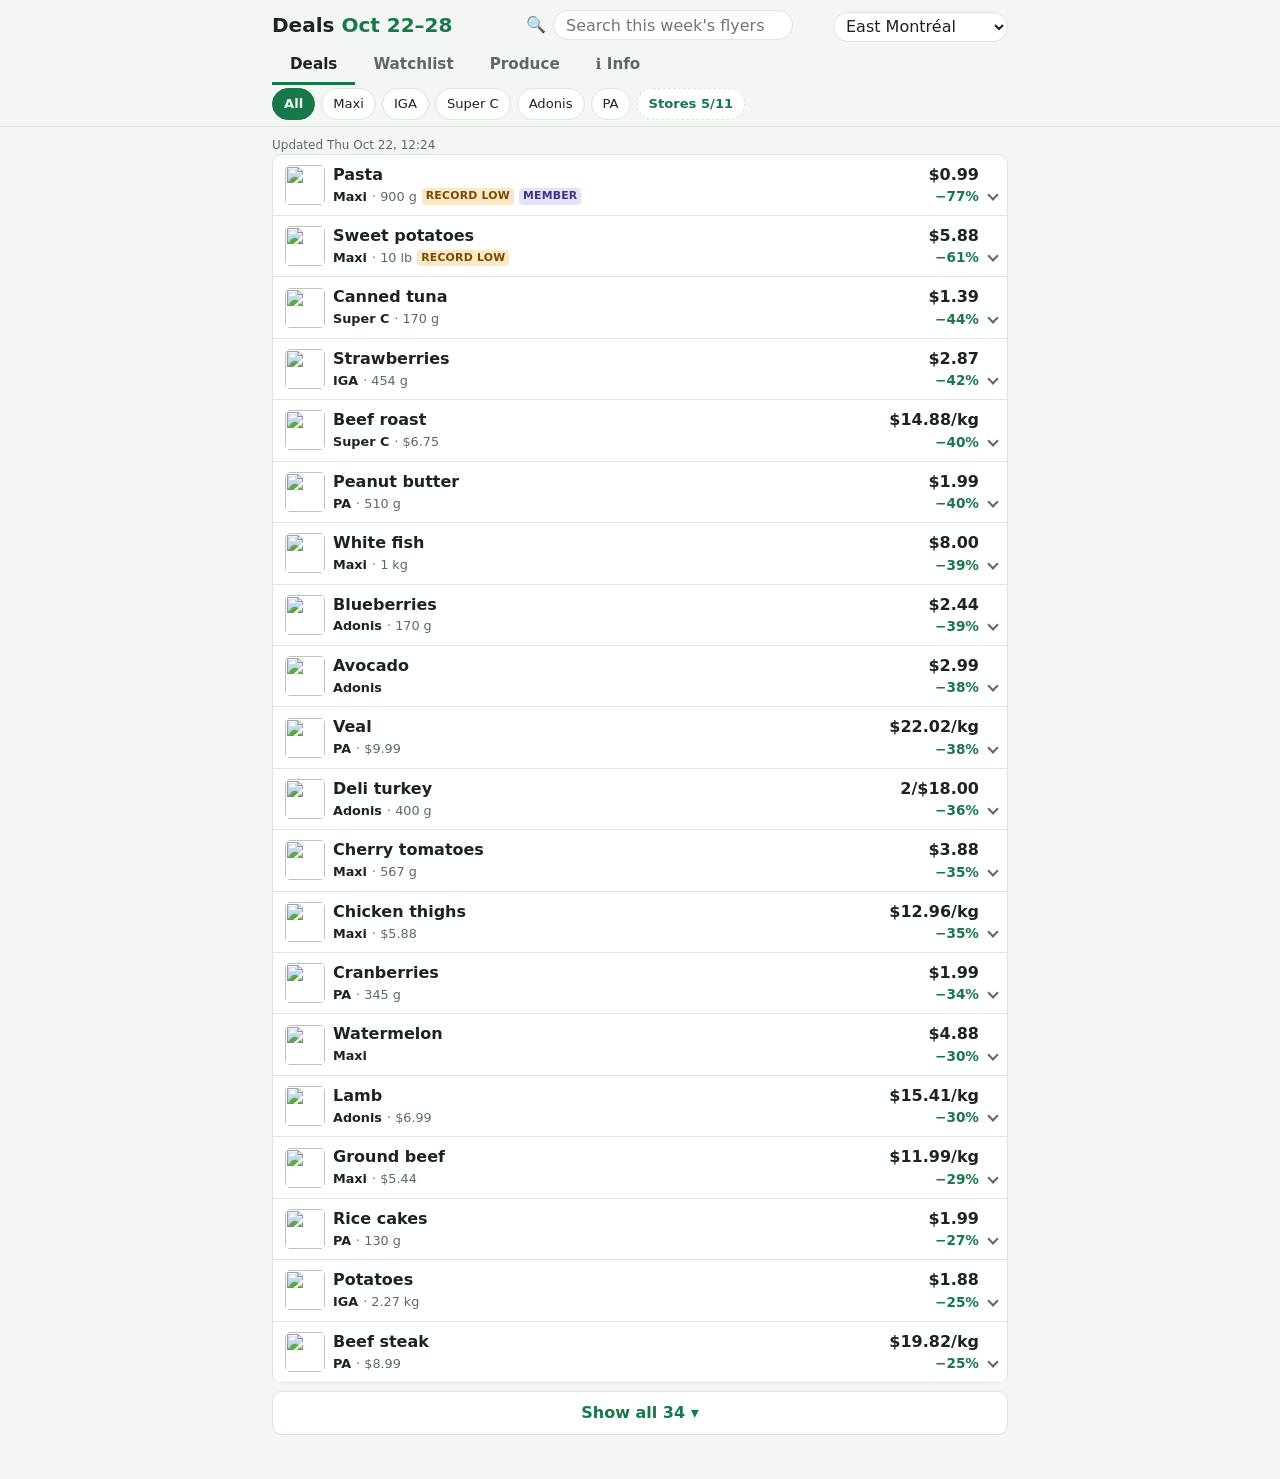
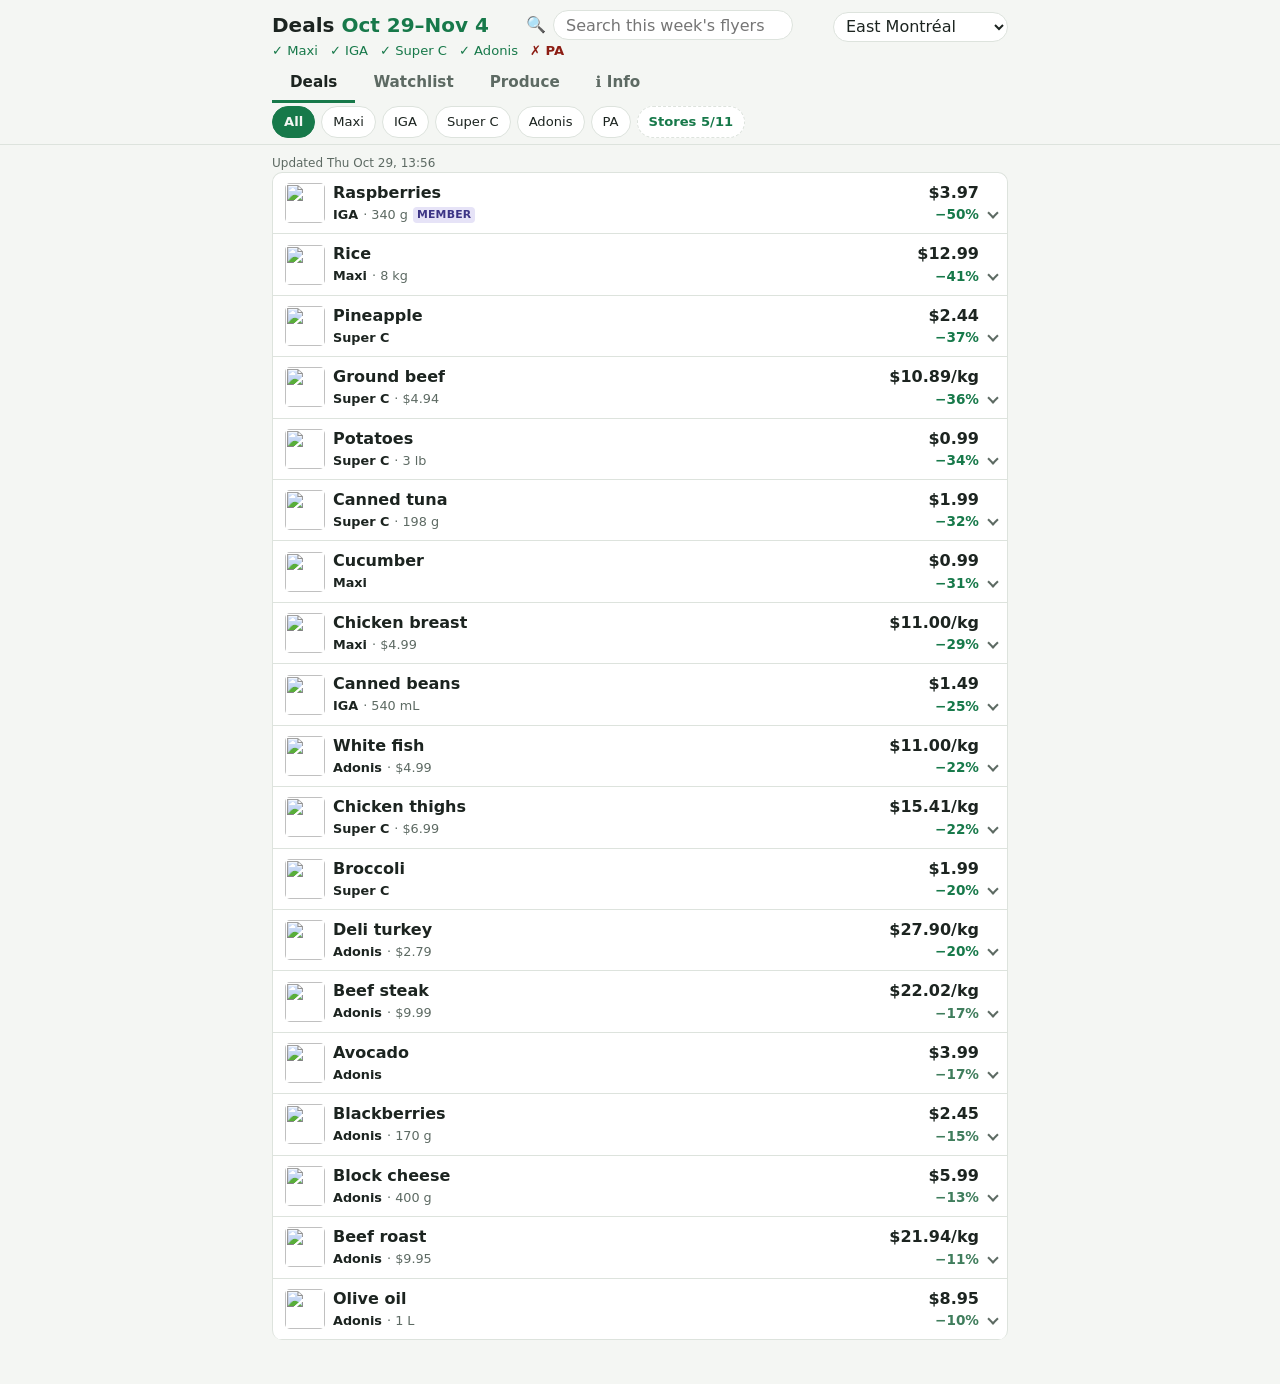
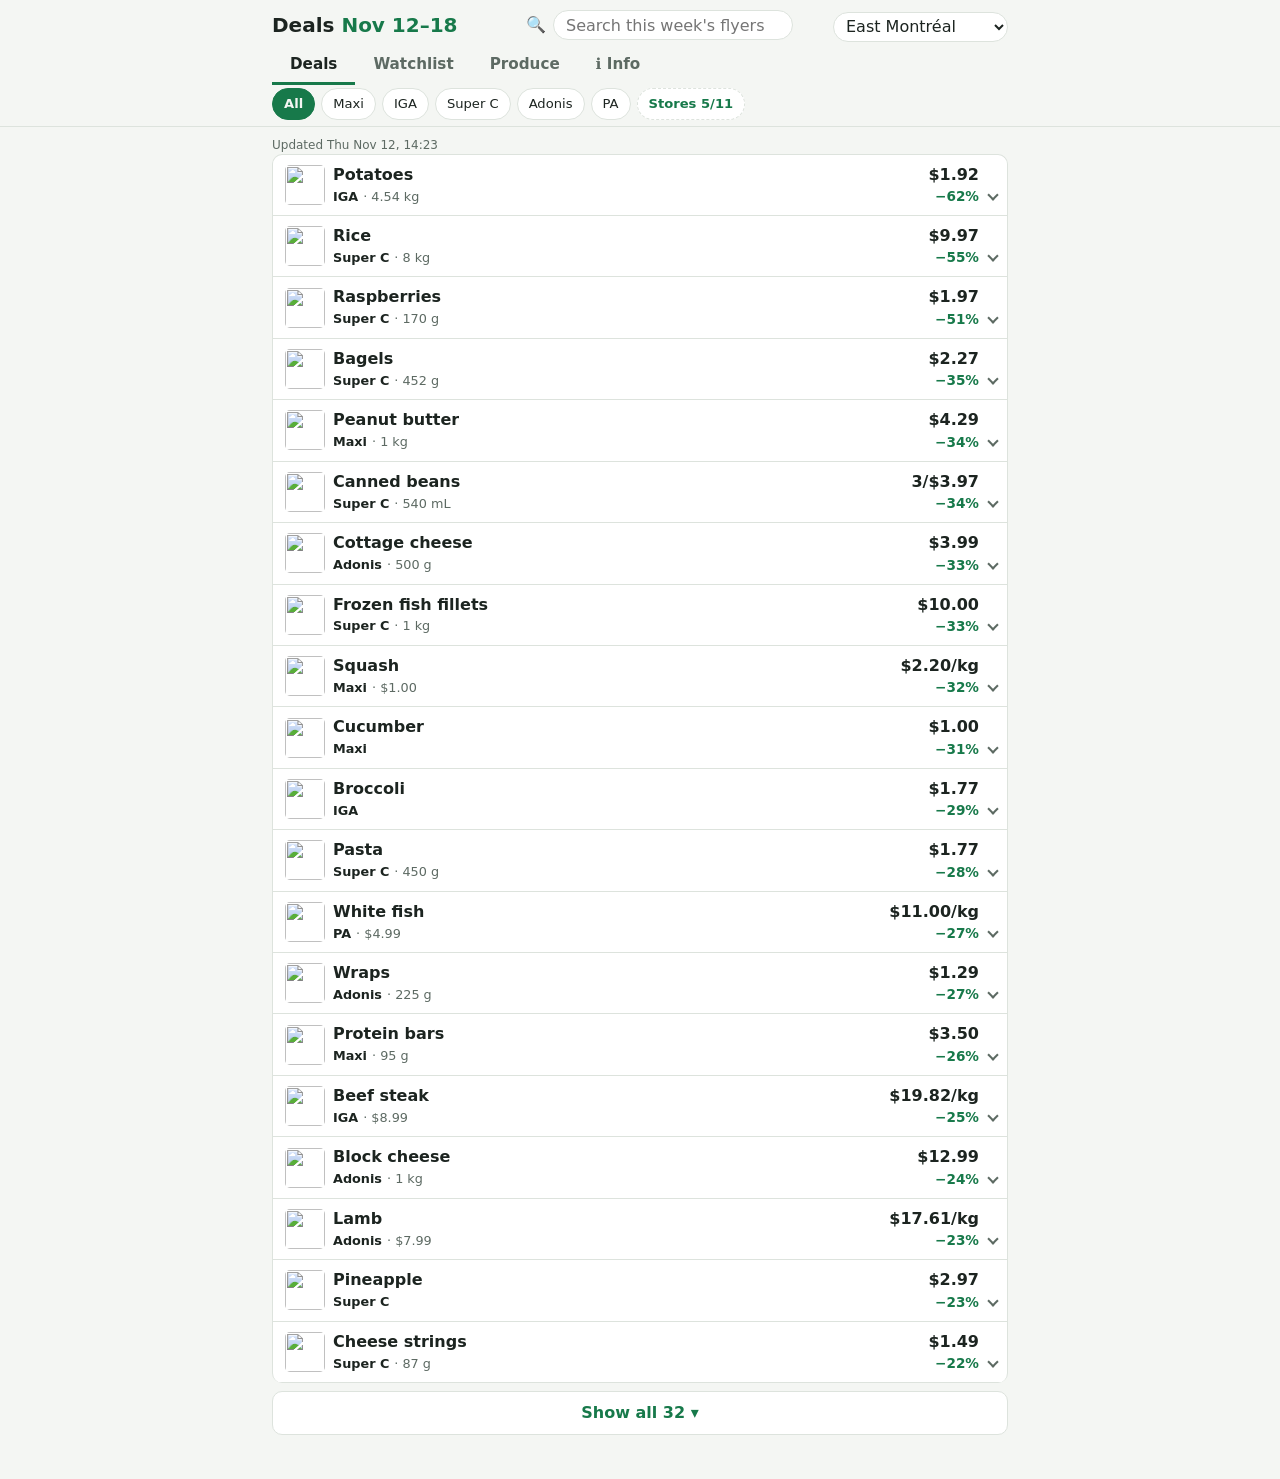
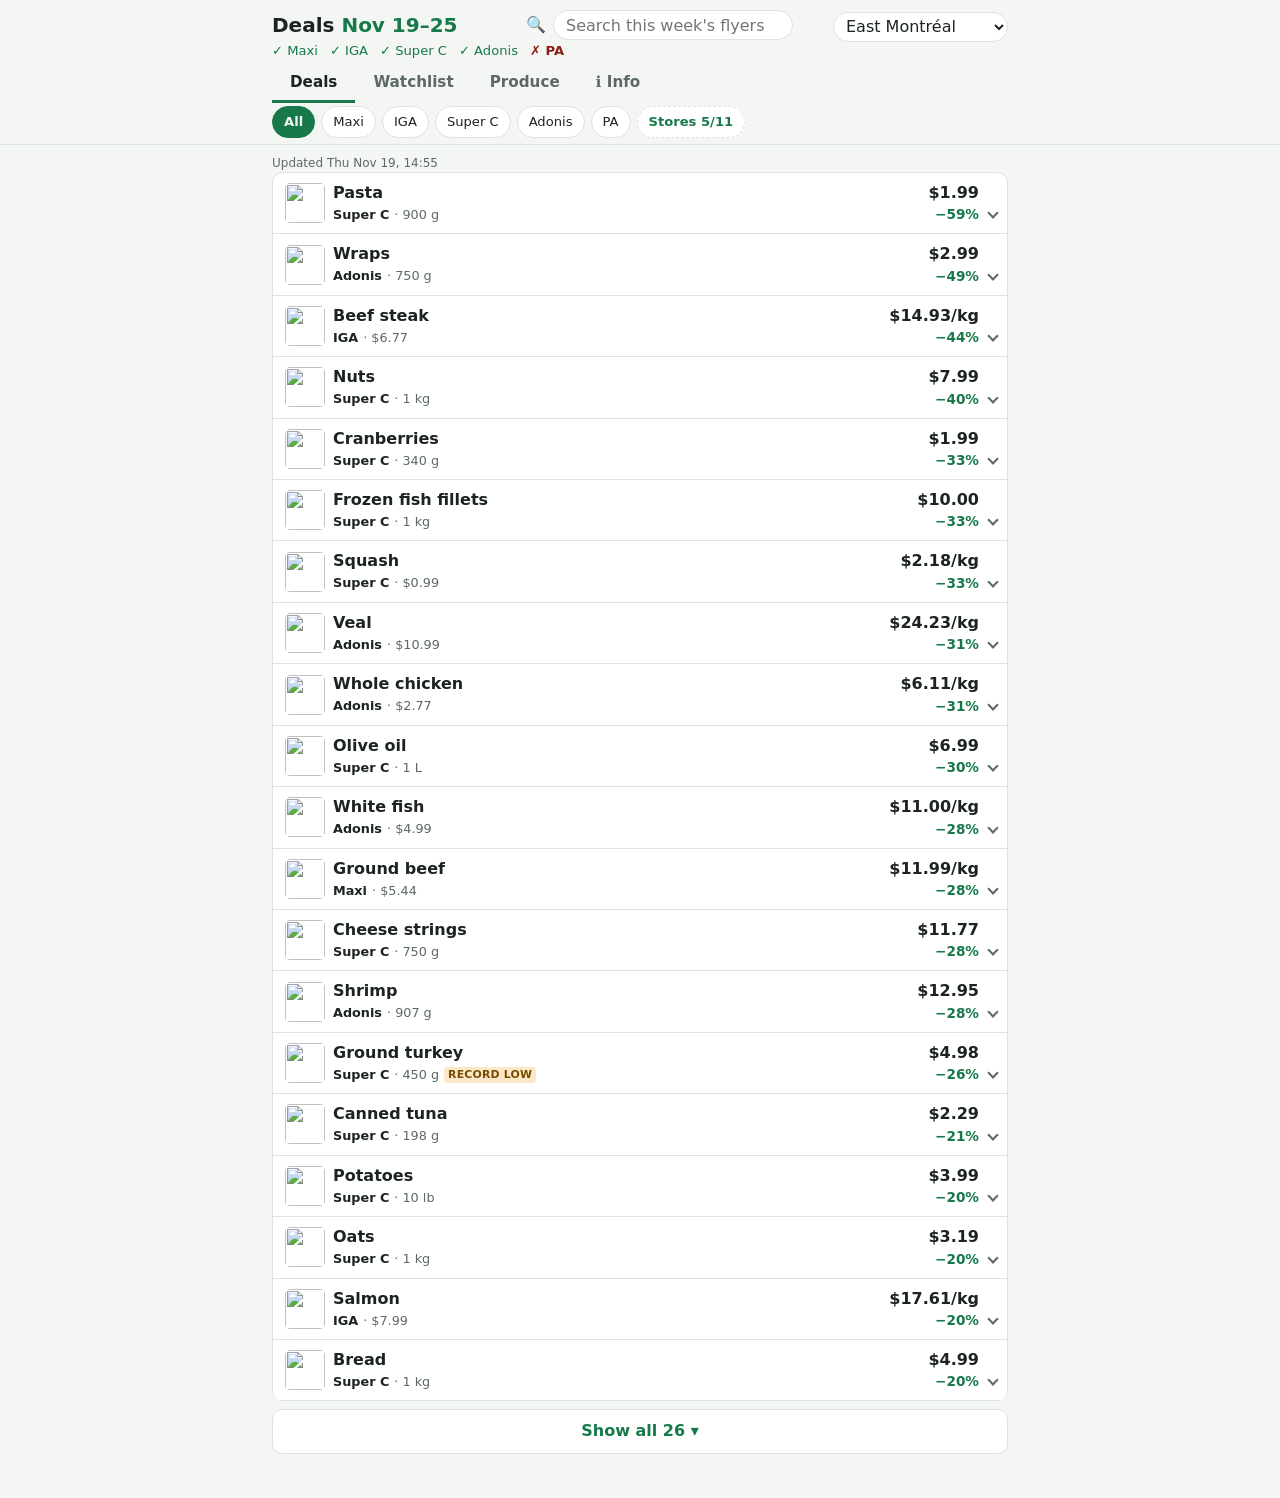
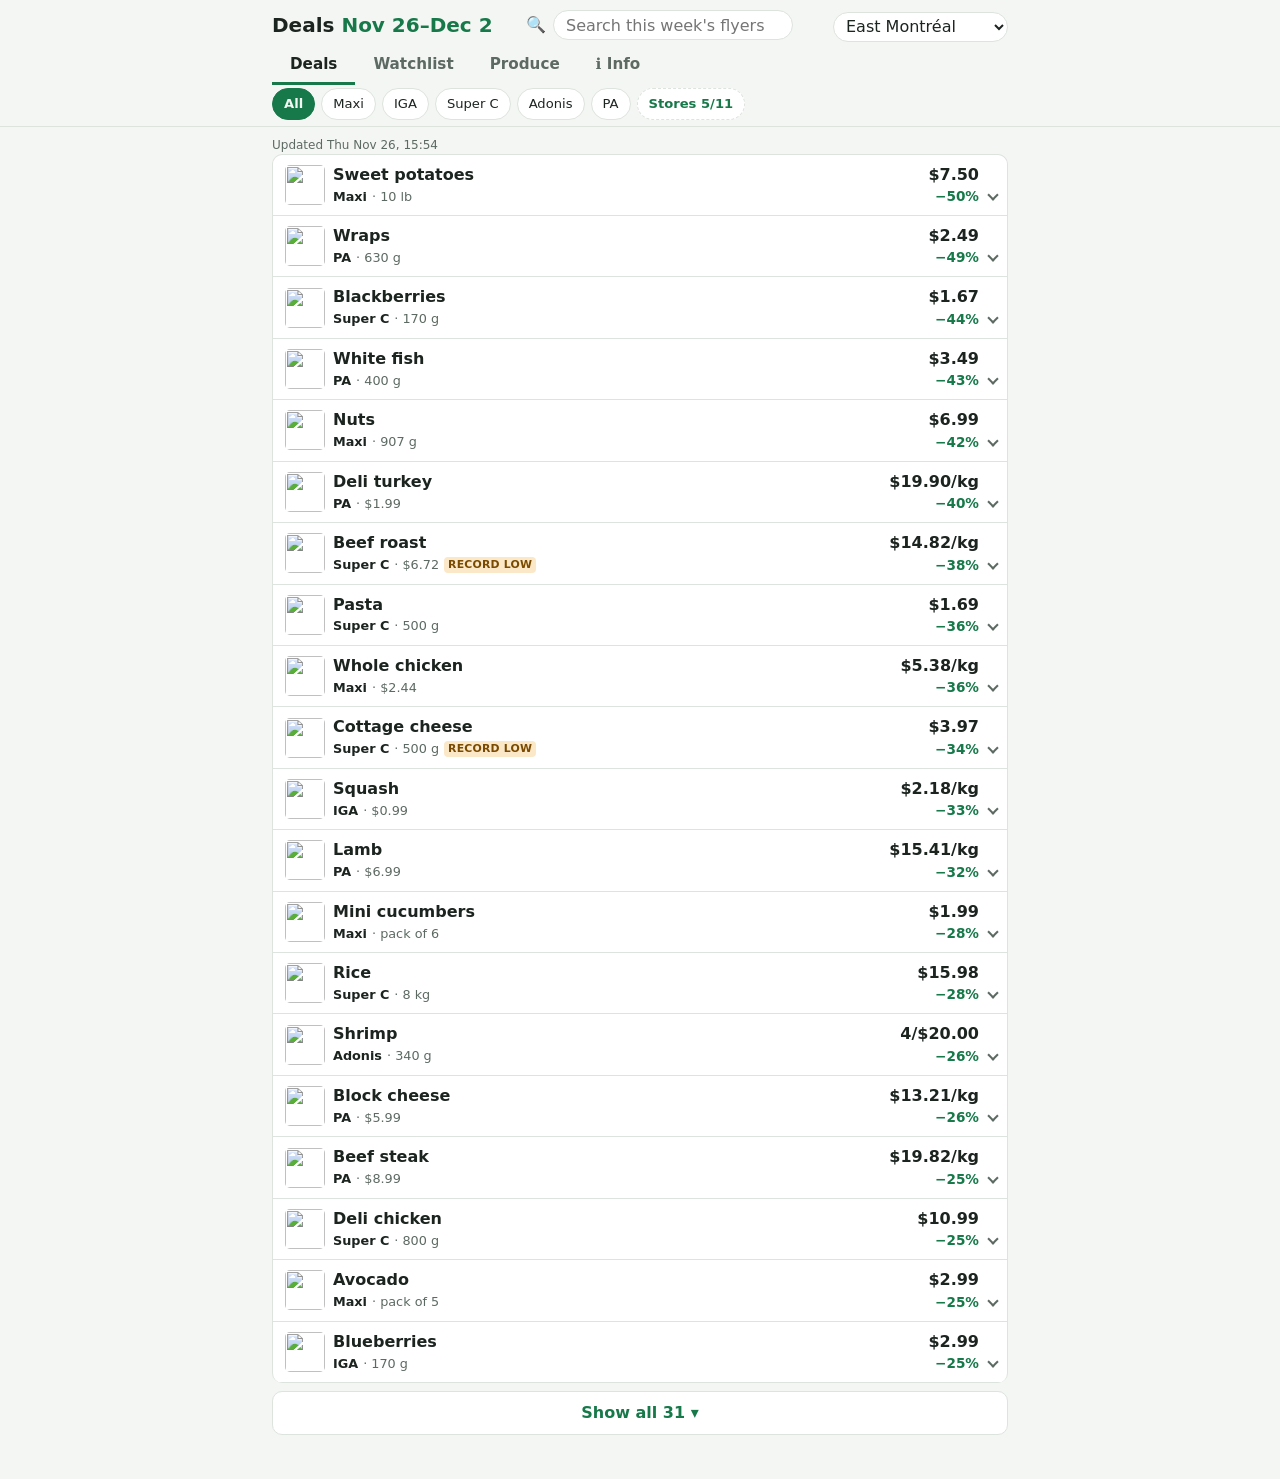
